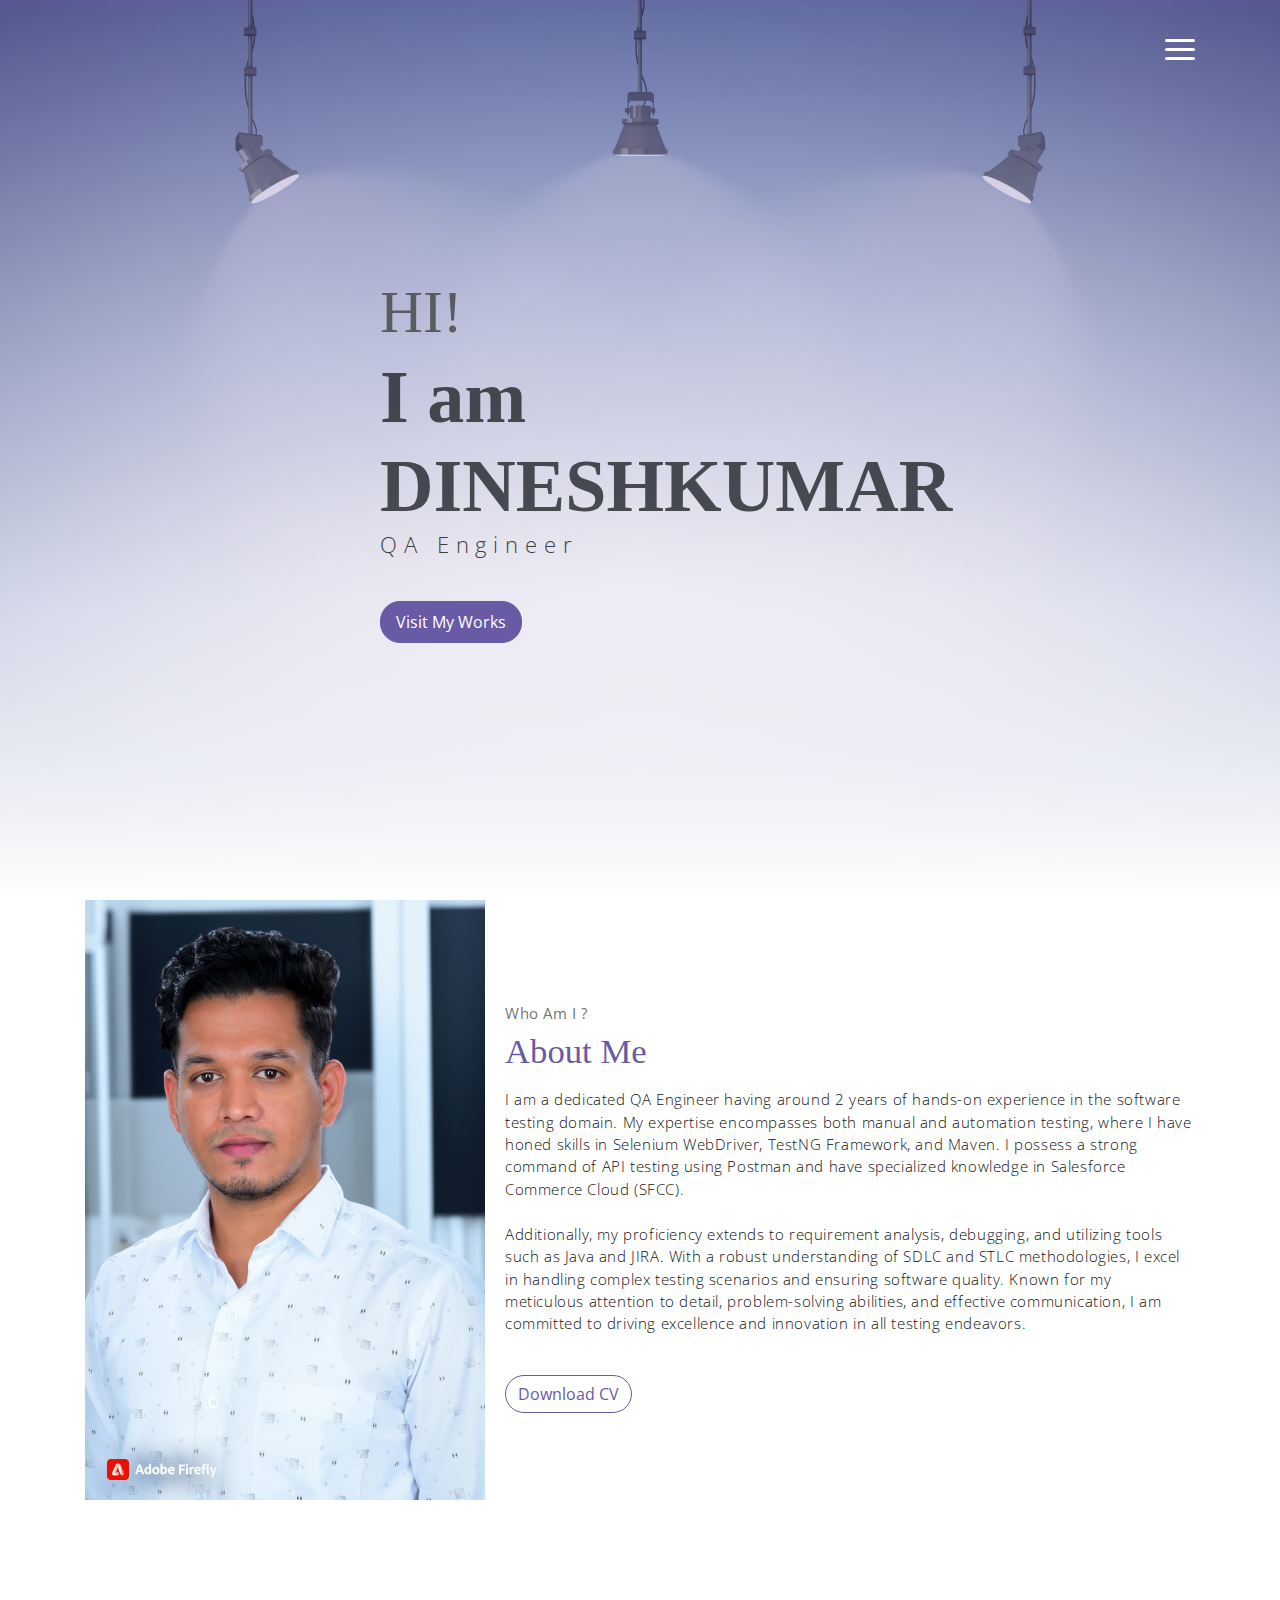
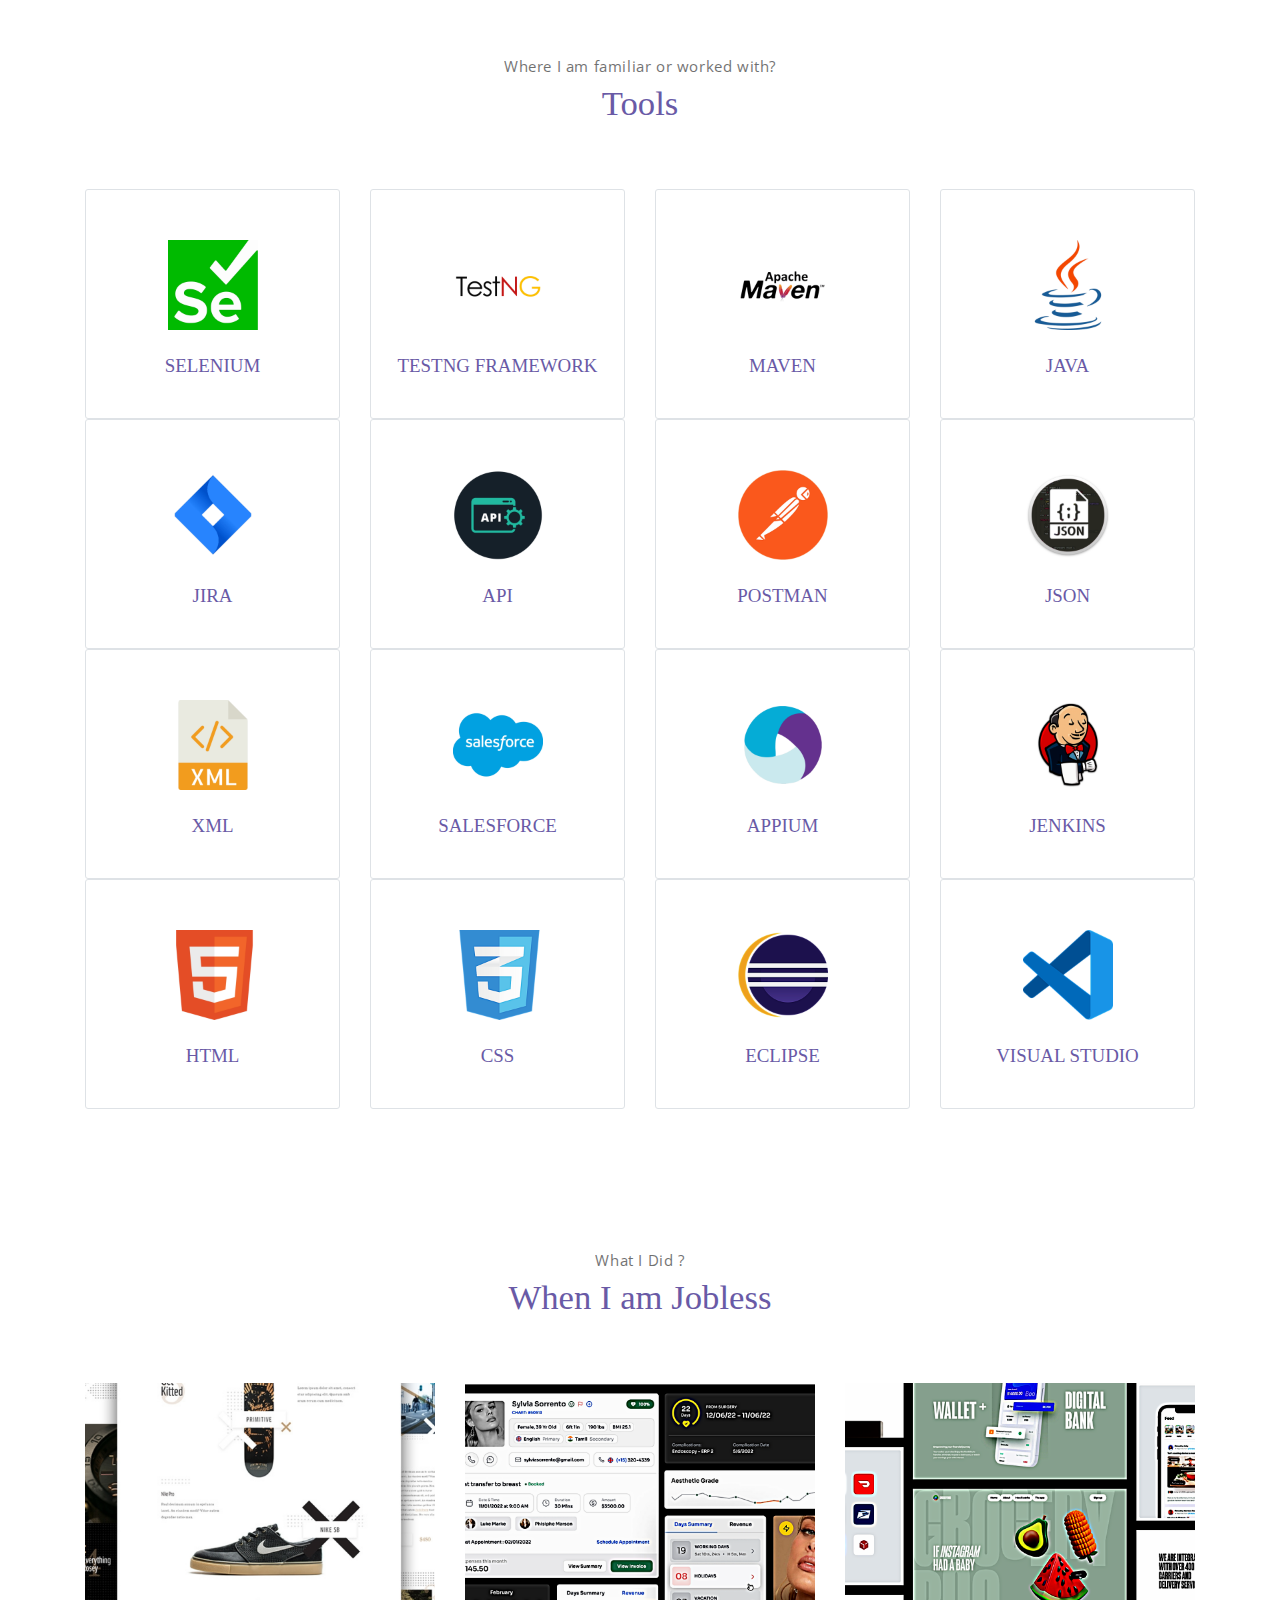
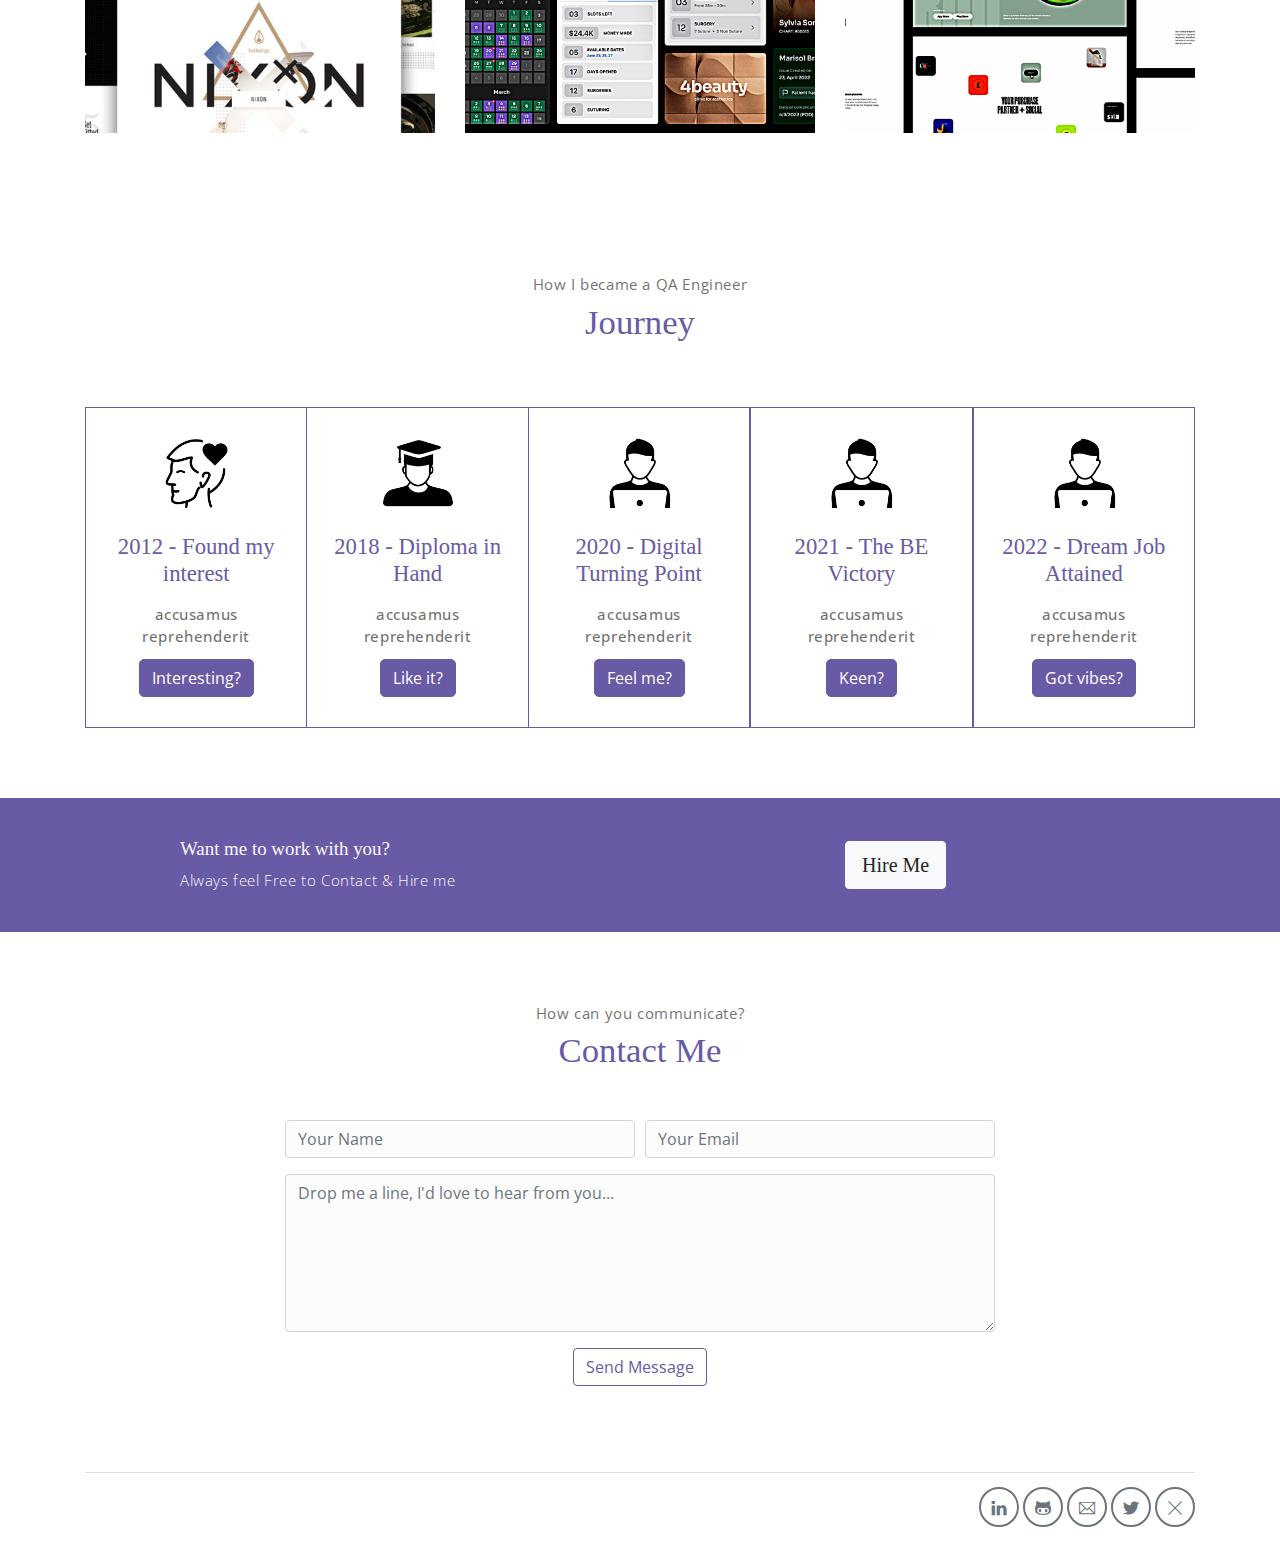
==== index.html @ 70b21876 "first commit" ====
<!DOCTYPE html>
<html lang="en">

<head>
    <meta charset="utf-8">
    <meta name="viewport" content="width=device-width, initial-scale=1, shrink-to-fit=no">
    <meta name="description" content="Start your development with mystyle landing page.">
    <meta name="author" content="Devcrud">
    <title>Dineshkumar's Portfolio | QA Engineer</title>
    <!-- font icons -->
    <link rel="stylesheet" href="assets/vendors/themify-icons/css/themify-icons.css">
    <!-- Bootstrap + my main styles -->
    <link rel="stylesheet" href="assets/css/mystyle.css">
</head>

<body data-spy="scroll" data-target=".navbar" data-offset="40" id="home">

    <!-- Page Navbar -->
    <nav class="custom-navbar" data-spy="affix" data-offset-top="20">
        <div class="container">
            
            <ul class="nav">
                <li class="item">
                    <a class="link" href="#home">Home</a>
                </li>
                <li class="item">
                    <a class="link" href="#about">About</a>
                </li>
                <li class="item">
                    <a class="link" href="#My_work">My Work</a>
                </li>
                <li class="item">
                    <a class="link" href="#hire_me">Hire Me</a>
                </li>
                <li class="item">
                    <a class="link" href="#contact">Contact</a>
                </li>
            </ul>
            <a href="javascript:void(0)" id="nav-toggle" class="hamburger hamburger--elastic">
                <div class="hamburger-box">
                    <div class="hamburger-inner"></div>
                </div>
            </a>
        </div>
    </nav><!-- End of Page Navbar -->

    <!-- page header -->
    <header id="home" class="header">
        <div class="overlay"></div>
        <div class="header-content container">
            <h1 class="header-title">
                <span class="up">HI!</span>
                <span class="down">I am DINESHKUMAR</span>
            </h1>
            <p class="header-subtitle">QA Engineer</p>

            <button class="btn btn-primary">Visit My Works</button>
        </div>
    </header><!-- end of page header -->

    <!-- about section -->
    <section class="section pt-0" id="about">
        <!-- container -->
        <div class="container text-center">
            <!-- about wrapper -->
            <div class="about">
                <div class="about-img-holder">
                    <img src="assets/imgs/Myphoto.png" class="about-img"
                        alt="Download free bootstrap 4 landing page, free boootstrap 4 templates, Download free bootstrap 4.1 landing page, free boootstrap 4.1.1 templates, mystyle Landing page">
                </div>
                <div class="about-caption">
                    <p class="section-subtitle">Who Am I ?</p>
                    <h2 class="section-title mb-3">About Me</h2>
                    <p>
                        I am a dedicated QA Engineer having around 2 years of hands-on experience in the software testing domain. My expertise encompasses both manual and automation testing, where I have honed skills in Selenium WebDriver, TestNG Framework, and Maven. 
                        I possess a strong command of API testing using Postman and have specialized knowledge in Salesforce Commerce Cloud (SFCC). 
                        <br> 
                        <br>Additionally, my proficiency extends to requirement analysis, debugging, and utilizing tools such as Java and JIRA. With a robust understanding of SDLC and STLC methodologies, I excel in handling complex testing scenarios and ensuring software quality. Known for my meticulous attention to detail, problem-solving abilities, and effective communication, I am committed to driving excellence and innovation in all testing endeavors.
                    </p>
                    <a class="btn-rounded btn btn-outline-primary mt-4" href="assets/Resume/Dineshkumar's-QA Resume.pdf" download="Dineshkumar's QA Engineer Resume.pdf">Download CV</a>
                </div>
            </div><!-- end of about wrapper -->
        </div><!-- end of container -->
    </section> <!-- end of about section -->

    <!-- service section -->
    <section class="section" id="service">
        <div class="container text-center">
            <p class="section-subtitle">Where I am familiar or worked with?</p>
            <h6 class="section-title mb-6">Tools</h6>
            <!-- row -->
            <div class="row">
                <div class="col-md-6 col-lg-3">
                    <div class="service-card">
                        <div class="body">
                            <img src="assets/imgs/Selenium_Logo.png"
                                alt="Download free bootstrap 4 landing page, free boootstrap 4 templates, Download free bootstrap 4.1 landing page, free boootstrap 4.1.1 templates, mystyle Landing page"
                                class="icon">
                            <h6 class="title">SELENIUM</h6>
                            <p class="subtitle">Selenium WebDriver is a widely-used tool for automating web browsers. It ensures functionality across various platforms and browsers.</p>
                        </div>
                    </div>
                </div>
                <div class="col-md-6 col-lg-3">
                    <div class="service-card">
                        <div class="body">
                            <img src="assets/imgs/TestNG_Logo.png"
                                alt="Download free bootstrap 4 landing page, free boootstrap 4 templates, Download free bootstrap 4.1 landing page, free boootstrap 4.1.1 templates, mystyle Landing page"
                                class="icon">
                            <h6 class="title">TESTNG FRAMEWORK</h6>
                            <p class="subtitle">It is a popular Java testing framework that streamlines test organization and execution through annotations and advanced features.</p>
                        </div>
                    </div>
                </div>
                <div class="col-md-6 col-lg-3">
                    <div class="service-card">
                        <div class="body">
                            <img src="assets/imgs/Maven_Logo.png"
                                alt="Download free bootstrap 4 landing page, free boootstrap 4 templates, Download free bootstrap 4.1 landing page, free boootstrap 4.1.1 templates, mystyleLanding page"
                                class="icon">
                            <h6 class="title">MAVEN</h6>
                            <p class="subtitle">It is a Java tool that automates builds, organizes configurations, handles compiling and packaging, and manages project dependencies</p>
                        </div>
                    </div>
                </div>
                <div class="col-md-6 col-lg-3">
                    <div class="service-card">
                        <div class="body">
                            <img src="assets/imgs/Java_Logo.png"
                                alt="Download free bootstrap 4 landing page, free boootstrap 4 templates, Download free bootstrap 4.1 landing page, free boootstrap 4.1.1 templates, mystyle Landing page"
                                class="icon">
                            <h6 class="title">JAVA</h6>
                            <p class="subtitle">Java pairs with Eclipse IDE for streamlined software development. Known for versatility, Java supports web to enterprise applications.</p>
                        </div>
                    </div>
                </div>
                <div class="col-md-6 col-lg-3">
                    <div class="service-card">
                        <div class="body">
                            <img src="assets/imgs/Jira_Logo.png"
                                alt="Download free bootstrap 4 landing page, free boootstrap 4 templates, Download free bootstrap 4.1 landing page, free boootstrap 4.1.1 templates, mystyle Landing page"
                                class="icon">
                            <h6 class="title">JIRA</h6>
                            <p class="subtitle">Jira is a top tool for tracking tasks and managing projects. It boosts team collaboration and simplifies software development</p>
                        </div>
                    </div>
                </div>
                <div class="col-md-6 col-lg-3">
                    <div class="service-card">
                        <div class="body">
                            <img src="assets/imgs/Api_Logo.png"
                                alt="Download free bootstrap 4 landing page, free boootstrap 4 templates, Download free bootstrap 4.1 landing page, free boootstrap 4.1.1 templates, mystyle Landing page"
                                class="icon">
                            <h6 class="title">API</h6>
                            <p class="subtitle">APIs enable software communication and data sharing, streamlining interactions. They link services for efficient integration across platforms</p>
                        </div>
                    </div>
                </div>
                <div class="col-md-6 col-lg-3">
                    <div class="service-card">
                        <div class="body">
                            <img src="assets/imgs/Postman_Logo.png"
                                alt="Download free bootstrap 4 landing page, free boootstrap 4 templates, Download free bootstrap 4.1 landing page, free boootstrap 4.1.1 templates, mystyle Landing page"
                                class="icon">
                            <h6 class="title">POSTMAN</h6>
                            <p class="subtitle">It simplifies API testing and development with its user-friendly interface. It assists developers in creating, testing, and documenting APIs efficiently</p>
                        </div>
                    </div>
                </div>
                <div class="col-md-6 col-lg-3">
                    <div class="service-card">
                        <div class="body">
                            <img src="assets/imgs/Json_Logo.png"
                                alt="Download free bootstrap 4 landing page, free boootstrap 4 templates, Download free bootstrap 4.1 landing page, free boootstrap 4.1.1 templates, mystyle Landing page"
                                class="icon">
                            <h6 class="title">JSON</h6>
                            <p class="subtitle">It is a widely-used format for human-readable data exchange in web services. It simplifies the transfer of structured information between applications</p>
                        </div>
                    </div>
                </div>
                <div class="col-md-6 col-lg-3">
                    <div class="service-card">
                        <div class="body">
                            <img src="assets/imgs/Xml_Logo.png"
                                alt="Download free bootstrap 4 landing page, free boootstrap 4 templates, Download free bootstrap 4.1 landing page, free boootstrap 4.1.1 templates, mystyle Landing page"
                                class="icon">
                            <h6 class="title">XML</h6>
                            <p class="subtitle">Xtensible Markup Language is a standard format for storing and transmitting data. It helps different programs understand and use the information</p>
                        </div>
                    </div>
                </div>
                <div class="col-md-6 col-lg-3">
                    <div class="service-card">
                        <div class="body">
                            <img src="assets/imgs/Salesforce_Logo.png"
                                alt="Download free bootstrap 4 landing page, free boootstrap 4 templates, Download free bootstrap 4.1 landing page, free boootstrap 4.1.1 templates, mystyle Landing page"
                                class="icon">
                            <h6 class="title">SALESFORCE</h6>
                            <p class="subtitle">It is a prominent e-commerce platform for online businesses. It enhances sales and customer experiences through scalable retail solutions</p>
                        </div>
                    </div>
                </div>
                <div class="col-md-6 col-lg-3">
                    <div class="service-card">
                        <div class="body">
                            <img src="assets/imgs/Appium_Logo.png"
                                alt="Download free bootstrap 4 landing page, free boootstrap 4 templates, Download free bootstrap 4.1 landing page, free boootstrap 4.1.1 templates, mystyle Landing page"
                                class="icon">
                            <h6 class="title">APPIUM</h6>
                            <p class="subtitle">It is an open-source tool for automating mobile app testing. It supports iOS, Android, and Windows, ensuring consistent cross-platform performance</p>
                        </div>
                    </div>
                </div>
                <div class="col-md-6 col-lg-3">
                    <div class="service-card">
                        <div class="body">
                            <img src="assets/imgs/Jenkins_Logo.png"
                                alt="Download free bootstrap 4 landing page, free boootstrap 4 templates, Download free bootstrap 4.1 landing page, free boootstrap 4.1.1 templates, mystyle Landing page"
                                class="icon">
                            <h6 class="title">JENKINS</h6>
                            <p class="subtitle">It is an open-source automation server for software tasks. It automates building, testing 'n deployment, promoting continuous integration</p>
                        </div>
                    </div>
                </div>
                <div class="col-md-6 col-lg-3">
                    <div class="service-card">
                        <div class="body">
                            <img src="assets/imgs/Html_Logo.png"
                                alt="Download free bootstrap 4 landing page, free boootstrap 4 templates, Download free bootstrap 4.1 landing page, free boootstrap 4.1.1 templates, mystyle Landing page"
                                class="icon">
                            <h6 class="title">HTML</h6>
                            <p class="subtitle">It is the foundational language for building web pages. Using tags, it structures content to define elements like headings, paragraphs, and links.</p>
                        </div>
                    </div>
                </div>
                <div class="col-md-6 col-lg-3">
                    <div class="service-card">
                        <div class="body">
                            <img src="assets/imgs/css_Logo.png"
                                alt="Download free bootstrap 4 landing page, free boootstrap 4 templates, Download free bootstrap 4.1 landing page, free boootstrap 4.1.1 templates, mystyle Landing page"
                                class="icon">
                            <h6 class="title">CSS</h6>
                            <p class="subtitle">It styles HTML elements to control their appearance on web pages. It defines colors, layouts, fonts, and visuals for enhanced design and presentation</p>
                        </div>
                    </div>
                </div>
                <div class="col-md-6 col-lg-3">
                    <div class="service-card">
                        <div class="body">
                            <img src="assets/imgs/Eclipse_Logo.png"
                                alt="Download free bootstrap 4 landing page, free boootstrap 4 templates, Download free bootstrap 4.1 landing page, free boootstrap 4.1.1 templates, mystyle Landing page"
                                class="icon">
                            <h6 class="title">ECLIPSE</h6>
                            <p class="subtitle">It is a popular open-source IDE for automation tasks, supporting multiple languages and frameworks. It simplifies running automated tasks</p>
                        </div>
                    </div>
                </div>
                <div class="col-md-6 col-lg-3">
                    <div class="service-card">
                        <div class="body">
                            <img src="assets/imgs/VsCode_Logo.png"
                                alt="Download free bootstrap 4 landing page, free boootstrap 4 templates, Download free bootstrap 4.1 landing page, free boootstrap 4.1.1 templates, mystyle Landing page"
                                class="icon">
                            <h6 class="title">VISUAL STUDIO</h6>
                            <p class="subtitle">It is a Microsoft-built source-code editor for software development. It offers multi-language support and streamlined debugging for efficient coding</p>
                        </div>
                    </div>
                </div>
                
            </div><!-- end of row -->
        </div>
    </section><!-- end of service section -->

    <!-- portfolio section -->
    <section class="section" id="My_work">
        <div class="container text-center">
            <p class="section-subtitle">What I Did ?</p>
            <h6 class="section-title mb-6">When I am Jobless</h6>
            <!-- row -->
            <div class="row">
                <div class="col-md-4">
                    <a href="#" class="portfolio-card">
                        <img src="assets/imgs/E-commerce.png" class="portfolio-card-img"
                            alt="Download free bootstrap 4 landing page, free boootstrap 4 templates, Download free bootstrap 4.1 landing page, free boootstrap 4.1.1 templates, mystyle Landing page">
                        <span class="portfolio-card-overlay">
                            <span class="portfolio-card-caption">
                                <h4>E-commerce</h4>
                                    <p class="font-weight-normal">Automated E-commerce solution optimizing online retail processes</p>
                                    <button href="#" class="btn btn-primary mt-3 pricing-card-btn">Explore</button>
                            </span>
                        </span>
                    </a>
                </div>
                <div class="col-md-4">
                    <a href="#" class="portfolio-card">
                        <img class="portfolio-card-img" src="assets/imgs/CRM_Bg.png" class="img-responsive rounded"
                            alt="Download free bootstrap 4 landing page, free boootstrap 4 templates, Download free bootstrap 4.1 landing page, free boootstrap 4.1.1 templates, mystyle Landing page">
                        <span class="portfolio-card-overlay">
                            <span class="portfolio-card-caption">
                                <h4>CRM</h4>
                                    <p class="font-weight-normal">Automated CRM optimizing customer interactions and sales processes</p>
                                    <button href="#" class="btn btn-primary mt-3 pricing-card-btn">Explore</button>
                            </span>
                        </span>
                    </a>
                </div>

                <div class="col-md-4">
                    <a href="#" class="portfolio-card">
                        <img class="portfolio-card-img" src="assets/imgs/Complex_BG.png" class="img-responsive rounded"
                            alt="Download free bootstrap 4 landing page, free boootstrap 4 templates, Download free bootstrap 4.1 landing page, free boootstrap 4.1.1 templates, mystyle Landing page">
                        <span class="portfolio-card-overlay">
                            <span class="portfolio-card-caption">
                                <h4>Complex Web</h4>
                                    <p class="font-weight-normal">Showcasing a robust website automation to demonstrate adaptability and expertise</p>
                                    <button href="#" class="btn btn-primary mt-3 pricing-card-btn">Explore</button>
                            </span>
                        </span>
                    </a>
                </div>
            </div><!-- end of row -->
        </div><!-- end of container -->
    </section> <!-- end of portfolio section -->

    <!-- Journey section -->
    <section class="section" id="pricing">
        <div class="container text-center">
            <p class="section-subtitle">How I became a QA Engineer</p>
            <h6 class="section-title mb-6">Journey</h6>
            <!-- row -->
            <div class="pricing-wrapper">
               
                <div class="pricing-card">
                    <div class="pricing-card-header">
                        <img class="pricing-card-icon" src="assets/imgs/Interest_Logo.png"
                            alt="Download free bootstrap 4 landing page, free boootstrap 4 templates, Download free bootstrap 4.1 landing page, free boootstrap 4.1.1 templates, mystyle Landing page">
                    </div>
                    <div class="pricing-card-body">
                        <h6 class="pricing-card-title">2012 - Found my interest</h6>
                        <div class="pricing-card-list">
                            <p>accusamus reprehenderit</p>
                        </div>
                    </div>
                    <button onclick="likeOrUnlike()" href="#" class="btn btn-primary mt-3 pricing-card-btn" id="InterestingButton">Interesting?</button>
                </div>
                
                <div class="pricing-card">
                    <div class="pricing-card-header">
                        <img class="pricing-card-icon" src="assets/imgs/UG_Logo.png"
                        alt="Download free bootstrap 4 landing page, free boootstrap 4 templates, Download free bootstrap 4.1 landing page, free boootstrap 4.1.1 templates, mystyle Landing page">
                    </div>
                    <div class="pricing-card-body">
                        <h6 class="pricing-card-title">2018 - Diploma in Hand</h6>
                        <div class="pricing-card-list">
                            <p>accusamus reprehenderit</p> 
                        </div>
                    </div>
                    <a href="#" class="btn btn-primary mt-3 pricing-card-btn">Like it?</a>
                </div>
                <div class="pricing-card">
                    <div class="pricing-card-header">
                        <img class="pricing-card-icon" src="assets/imgs/Laptop_Logo.png"
                        alt="Download free bootstrap 4 landing page, free boootstrap 4 templates, Download free bootstrap 4.1 landing page, free boootstrap 4.1.1 templates, mystyle Landing page">
                    </div>
                    <div class="pricing-card-body">
                        <h6 class="pricing-card-title">2020 - Digital Turning Point</h6>
                        <div class="pricing-card-list">
                            <p>accusamus reprehenderit</p>
                        </div>
                    </div>
                    <a href="#" class="btn btn-primary mt-3 pricing-card-btn">Feel me?</a>
                </div>
                <div class="pricing-card">
                    <div class="pricing-card-header">
                        <img class="pricing-card-icon" src="assets/imgs/Laptop_Logo.png"
                            alt="Download free bootstrap 4 landing page, free boootstrap 4 templates, Download free bootstrap 4.1 landing page, free boootstrap 4.1.1 templates, mystyle Landing page">
                    </div>
                    <div class="pricing-card-body">
                        <h6 class="pricing-card-title">2021 - The BE Victory</h6>
                        <div class="pricing-card-list">
                            <p>accusamus reprehenderit</p>
                        </div>
                    </div>
                    <a href="#" class="btn btn-primary mt-3 pricing-card-btn">Keen?</a>
                </div>
                <div class="pricing-card">
                    <div class="pricing-card-header">
                        <img class="pricing-card-icon" src="assets/imgs/Laptop_Logo.png"
                            alt="Download free bootstrap 4 landing page, free boootstrap 4 templates, Download free bootstrap 4.1 landing page, free boootstrap 4.1.1 templates, mystyle Landing page">
                    </div>
                    <div class="pricing-card-body">
                        <h6 class="pricing-card-title">2022 - Dream Job Attained</h6>
                        <div class="pricing-card-list">
                            <p>accusamus reprehenderit</p>
                        </div>
                    </div>
                    <a href="#" class="btn btn-primary mt-3 pricing-card-btn">Got vibes?</a>
                </div>

            </div><!-- end of pricing wrapper -->
        </div> <!-- end of container -->
    </section><!-- end of pricing section -->

    <!-- section -->
    <section class="section-sm bg-primary" id="hire_me">
        <!-- container -->
        <div class="container text-center text-sm-left">
            <!-- row -->
            <div class="row align-items-center">
                <div class="col-sm offset-md-1 mb-4 mb-md-0">
                    <h6 class="title text-light">Want me to work with you?</h6>
                    <p class="m-0 text-light">Always feel Free to Contact & Hire me</p>
                </div>
                <div class="col-sm offset-sm-2 offset-md-3">
                    <a href="https://calendar.google.com/calendar/event?action=TEMPLATE&tmeid=M2c5YTg0cm5yNzg1Z3BlNHBjbzRiZmxodW9fMjAyNDAxMzEgZGluZXNoZ2tyaXNobmFAbQ&tmsrc=dineshgkrishna%40gmail.com&scp=ALL" class="btn btn-lg my-font btn-light rounded" target="_blank">Hire Me</a>
                </div>
            </div> <!-- end of row -->
        </div> <!-- end of container -->
    </section> <!-- end of section -->

    <!-- contact section -->
    <section class="section" id="contact">
        <div class="container text-center">
            <p class="section-subtitle">How can you communicate?</p>
            <h6 class="section-title mb-5">Contact Me</h6>
            <!-- contact form -->
            <form action="" class="contact-form col-md-10 col-lg-8 m-auto">
                <div class="form-row">
                    <div class="form-group col-sm-6">
                        <input type="text" size="50" class="form-control" placeholder="Your Name" required>
                    </div>
                    <div class="form-group col-sm-6">
                        <input type="email" class="form-control" placeholder="Your Email" requried>
                    </div>
                    <div class="form-group col-sm-12">
                        <textarea name="comment" id="comment" rows="6" class="form-control"
                            placeholder="Drop me a line, I'd love to hear from you..."></textarea>
                    </div>
                    <div class="form-group col-sm-12 mt-3">
                        <input type="submit" value="Send Message" class="btn btn-outline-primary rounded">
                    </div>
                </div>
            </form><!-- end of contact form -->
        </div><!-- end of container -->
    </section><!-- end of contact section -->

    <!-- footer -->
    <div class="container">
        <footer class="footer">
        
            <div class="social-links text-right m-auto ml-sm-auto">
            
                <a href="javascript:void(0)" class="link"><i class="ti-linkedin"></i></a>
                <a href="javascript:void(0)" class="link"><i class="ti-github"></i></a>
                <a href="javascript:void(0)" class="link"><i class="ti-email"></i></a>
                <a href="javascript:void(0)" class="link"><i class="ti-twitter-alt"></i></a>
                <a href="javascript:void(0)" class="link"><i class="ti-close"></i></a>
               
            </div>
        </footer>
    </div> <!-- end of page footer -->

    <!-- core  -->
    <script src="assets/vendors/jquery/jquery-3.4.1.js"></script>
    <script src="assets/vendors/bootstrap/bootstrap.bundle.js"></script>

    <!-- bootstrap 3 affix -->
    <script src="assets/vendors/bootstrap/bootstrap.affix.js"></script>

    <!-- mystyle js -->
    <script src="assets/js/mycode.js"></script>

</body>

</html>
---- assets/vendors/themify-icons/css/themify-icons.css ----
@font-face {
	font-family: 'themify';
	src:url("../fonts/themify.eot?-fvbane");
	src:url("../fonts/themify.eot?#iefix-fvbane") format("embedded-opentype"),
		url("../fonts/themify.woff?-fvbane") format("woff"),
		url("../fonts/themify.ttf?-fvbane") format("truetype"),
		url("../fonts/themify.svg?-fvbane#themify") format("svg");
	font-weight: normal;
	font-style: normal;
}

[class^="ti-"], [class*=" ti-"] {
	font-family: 'themify';
	speak: none;
	font-style: normal;
	font-weight: normal;
	font-variant: normal;
	text-transform: none;
	line-height: 1;

	/* Better Font Rendering =========== */
	-webkit-font-smoothing: antialiased;
	-moz-osx-font-smoothing: grayscale;
}

.ti-wand:before {
	content: "\e600";
}
.ti-volume:before {
	content: "\e601";
}
.ti-user:before {
	content: "\e602";
}
.ti-unlock:before {
	content: "\e603";
}
.ti-unlink:before {
	content: "\e604";
}
.ti-trash:before {
	content: "\e605";
}
.ti-thought:before {
	content: "\e606";
}
.ti-target:before {
	content: "\e607";
}
.ti-tag:before {
	content: "\e608";
}
.ti-tablet:before {
	content: "\e609";
}
.ti-star:before {
	content: "\e60a";
}
.ti-spray:before {
	content: "\e60b";
}
.ti-signal:before {
	content: "\e60c";
}
.ti-shopping-cart:before {
	content: "\e60d";
}
.ti-shopping-cart-full:before {
	content: "\e60e";
}
.ti-settings:before {
	content: "\e60f";
}
.ti-search:before {
	content: "\e610";
}
.ti-zoom-in:before {
	content: "\e611";
}
.ti-zoom-out:before {
	content: "\e612";
}
.ti-cut:before {
	content: "\e613";
}
.ti-ruler:before {
	content: "\e614";
}
.ti-ruler-pencil:before {
	content: "\e615";
}
.ti-ruler-alt:before {
	content: "\e616";
}
.ti-bookmark:before {
	content: "\e617";
}
.ti-bookmark-alt:before {
	content: "\e618";
}
.ti-reload:before {
	content: "\e619";
}
.ti-plus:before {
	content: "\e61a";
}
.ti-pin:before {
	content: "\e61b";
}
.ti-pencil:before {
	content: "\e61c";
}
.ti-pencil-alt:before {
	content: "\e61d";
}
.ti-paint-roller:before {
	content: "\e61e";
}
.ti-paint-bucket:before {
	content: "\e61f";
}
.ti-na:before {
	content: "\e620";
}
.ti-mobile:before {
	content: "\e621";
}
.ti-minus:before {
	content: "\e622";
}
.ti-medall:before {
	content: "\e623";
}
.ti-medall-alt:before {
	content: "\e624";
}
.ti-marker:before {
	content: "\e625";
}
.ti-marker-alt:before {
	content: "\e626";
}
.ti-arrow-up:before {
	content: "\e627";
}
.ti-arrow-right:before {
	content: "\e628";
}
.ti-arrow-left:before {
	content: "\e629";
}
.ti-arrow-down:before {
	content: "\e62a";
}
.ti-lock:before {
	content: "\e62b";
}
.ti-location-arrow:before {
	content: "\e62c";
}
.ti-link:before {
	content: "\e62d";
}
.ti-layout:before {
	content: "\e62e";
}
.ti-layers:before {
	content: "\e62f";
}
.ti-layers-alt:before {
	content: "\e630";
}
.ti-key:before {
	content: "\e631";
}
.ti-import:before {
	content: "\e632";
}
.ti-image:before {
	content: "\e633";
}
.ti-heart:before {
	content: "\e634";
}
.ti-heart-broken:before {
	content: "\e635";
}
.ti-hand-stop:before {
	content: "\e636";
}
.ti-hand-open:before {
	content: "\e637";
}
.ti-hand-drag:before {
	content: "\e638";
}
.ti-folder:before {
	content: "\e639";
}
.ti-flag:before {
	content: "\e63a";
}
.ti-flag-alt:before {
	content: "\e63b";
}
.ti-flag-alt-2:before {
	content: "\e63c";
}
.ti-eye:before {
	content: "\e63d";
}
.ti-export:before {
	content: "\e63e";
}
.ti-exchange-vertical:before {
	content: "\e63f";
}
.ti-desktop:before {
	content: "\e640";
}
.ti-cup:before {
	content: "\e641";
}
.ti-crown:before {
	content: "\e642";
}
.ti-comments:before {
	content: "\e643";
}
.ti-comment:before {
	content: "\e644";
}
.ti-comment-alt:before {
	content: "\e645";
}
.ti-close:before {
	content: "\e646";
}
.ti-clip:before {
	content: "\e647";
}
.ti-angle-up:before {
	content: "\e648";
}
.ti-angle-right:before {
	content: "\e649";
}
.ti-angle-left:before {
	content: "\e64a";
}
.ti-angle-down:before {
	content: "\e64b";
}
.ti-check:before {
	content: "\e64c";
}
.ti-check-box:before {
	content: "\e64d";
}
.ti-camera:before {
	content: "\e64e";
}
.ti-announcement:before {
	content: "\e64f";
}
.ti-brush:before {
	content: "\e650";
}
.ti-briefcase:before {
	content: "\e651";
}
.ti-bolt:before {
	content: "\e652";
}
.ti-bolt-alt:before {
	content: "\e653";
}
.ti-blackboard:before {
	content: "\e654";
}
.ti-bag:before {
	content: "\e655";
}
.ti-move:before {
	content: "\e656";
}
.ti-arrows-vertical:before {
	content: "\e657";
}
.ti-arrows-horizontal:before {
	content: "\e658";
}
.ti-fullscreen:before {
	content: "\e659";
}
.ti-arrow-top-right:before {
	content: "\e65a";
}
.ti-arrow-top-left:before {
	content: "\e65b";
}
.ti-arrow-circle-up:before {
	content: "\e65c";
}
.ti-arrow-circle-right:before {
	content: "\e65d";
}
.ti-arrow-circle-left:before {
	content: "\e65e";
}
.ti-arrow-circle-down:before {
	content: "\e65f";
}
.ti-angle-double-up:before {
	content: "\e660";
}
.ti-angle-double-right:before {
	content: "\e661";
}
.ti-angle-double-left:before {
	content: "\e662";
}
.ti-angle-double-down:before {
	content: "\e663";
}
.ti-zip:before {
	content: "\e664";
}
.ti-world:before {
	content: "\e665";
}
.ti-wheelchair:before {
	content: "\e666";
}
.ti-view-list:before {
	content: "\e667";
}
.ti-view-list-alt:before {
	content: "\e668";
}
.ti-view-grid:before {
	content: "\e669";
}
.ti-uppercase:before {
	content: "\e66a";
}
.ti-upload:before {
	content: "\e66b";
}
.ti-underline:before {
	content: "\e66c";
}
.ti-truck:before {
	content: "\e66d";
}
.ti-timer:before {
	content: "\e66e";
}
.ti-ticket:before {
	content: "\e66f";
}
.ti-thumb-up:before {
	content: "\e670";
}
.ti-thumb-down:before {
	content: "\e671";
}
.ti-text:before {
	content: "\e672";
}
.ti-stats-up:before {
	content: "\e673";
}
.ti-stats-down:before {
	content: "\e674";
}
.ti-split-v:before {
	content: "\e675";
}
.ti-split-h:before {
	content: "\e676";
}
.ti-smallcap:before {
	content: "\e677";
}
.ti-shine:before {
	content: "\e678";
}
.ti-shift-right:before {
	content: "\e679";
}
.ti-shift-left:before {
	content: "\e67a";
}
.ti-shield:before {
	content: "\e67b";
}
.ti-notepad:before {
	content: "\e67c";
}
.ti-server:before {
	content: "\e67d";
}
.ti-quote-right:before {
	content: "\e67e";
}
.ti-quote-left:before {
	content: "\e67f";
}
.ti-pulse:before {
	content: "\e680";
}
.ti-printer:before {
	content: "\e681";
}
.ti-power-off:before {
	content: "\e682";
}
.ti-plug:before {
	content: "\e683";
}
.ti-pie-chart:before {
	content: "\e684";
}
.ti-paragraph:before {
	content: "\e685";
}
.ti-panel:before {
	content: "\e686";
}
.ti-package:before {
	content: "\e687";
}
.ti-music:before {
	content: "\e688";
}
.ti-music-alt:before {
	content: "\e689";
}
.ti-mouse:before {
	content: "\e68a";
}
.ti-mouse-alt:before {
	content: "\e68b";
}
.ti-money:before {
	content: "\e68c";
}
.ti-microphone:before {
	content: "\e68d";
}
.ti-menu:before {
	content: "\e68e";
}
.ti-menu-alt:before {
	content: "\e68f";
}
.ti-map:before {
	content: "\e690";
}
.ti-map-alt:before {
	content: "\e691";
}
.ti-loop:before {
	content: "\e692";
}
.ti-location-pin:before {
	content: "\e693";
}
.ti-list:before {
	content: "\e694";
}
.ti-light-bulb:before {
	content: "\e695";
}
.ti-Italic:before {
	content: "\e696";
}
.ti-info:before {
	content: "\e697";
}
.ti-infinite:before {
	content: "\e698";
}
.ti-id-badge:before {
	content: "\e699";
}
.ti-hummer:before {
	content: "\e69a";
}
.ti-home:before {
	content: "\e69b";
}
.ti-help:before {
	content: "\e69c";
}
.ti-headphone:before {
	content: "\e69d";
}
.ti-harddrives:before {
	content: "\e69e";
}
.ti-harddrive:before {
	content: "\e69f";
}
.ti-gift:before {
	content: "\e6a0";
}
.ti-game:before {
	content: "\e6a1";
}
.ti-filter:before {
	content: "\e6a2";
}
.ti-files:before {
	content: "\e6a3";
}
.ti-file:before {
	content: "\e6a4";
}
.ti-eraser:before {
	content: "\e6a5";
}
.ti-envelope:before {
	content: "\e6a6";
}
.ti-download:before {
	content: "\e6a7";
}
.ti-direction:before {
	content: "\e6a8";
}
.ti-direction-alt:before {
	content: "\e6a9";
}
.ti-dashboard:before {
	content: "\e6aa";
}
.ti-control-stop:before {
	content: "\e6ab";
}
.ti-control-shuffle:before {
	content: "\e6ac";
}
.ti-control-play:before {
	content: "\e6ad";
}
.ti-control-pause:before {
	content: "\e6ae";
}
.ti-control-forward:before {
	content: "\e6af";
}
.ti-control-backward:before {
	content: "\e6b0";
}
.ti-cloud:before {
	content: "\e6b1";
}
.ti-cloud-up:before {
	content: "\e6b2";
}
.ti-cloud-down:before {
	content: "\e6b3";
}
.ti-clipboard:before {
	content: "\e6b4";
}
.ti-car:before {
	content: "\e6b5";
}
.ti-calendar:before {
	content: "\e6b6";
}
.ti-book:before {
	content: "\e6b7";
}
.ti-bell:before {
	content: "\e6b8";
}
.ti-basketball:before {
	content: "\e6b9";
}
.ti-bar-chart:before {
	content: "\e6ba";
}
.ti-bar-chart-alt:before {
	content: "\e6bb";
}
.ti-back-right:before {
	content: "\e6bc";
}
.ti-back-left:before {
	content: "\e6bd";
}
.ti-arrows-corner:before {
	content: "\e6be";
}
.ti-archive:before {
	content: "\e6bf";
}
.ti-anchor:before {
	content: "\e6c0";
}
.ti-align-right:before {
	content: "\e6c1";
}
.ti-align-left:before {
	content: "\e6c2";
}
.ti-align-justify:before {
	content: "\e6c3";
}
.ti-align-center:before {
	content: "\e6c4";
}
.ti-alert:before {
	content: "\e6c5";
}
.ti-alarm-clock:before {
	content: "\e6c6";
}
.ti-agenda:before {
	content: "\e6c7";
}
.ti-write:before {
	content: "\e6c8";
}
.ti-window:before {
	content: "\e6c9";
}
.ti-widgetized:before {
	content: "\e6ca";
}
.ti-widget:before {
	content: "\e6cb";
}
.ti-widget-alt:before {
	content: "\e6cc";
}
.ti-wallet:before {
	content: "\e6cd";
}
.ti-video-clapper:before {
	content: "\e6ce";
}
.ti-video-camera:before {
	content: "\e6cf";
}
.ti-vector:before {
	content: "\e6d0";
}
.ti-themify-logo:before {
	content: "\e6d1";
}
.ti-themify-favicon:before {
	content: "\e6d2";
}
.ti-themify-favicon-alt:before {
	content: "\e6d3";
}
.ti-support:before {
	content: "\e6d4";
}
.ti-stamp:before {
	content: "\e6d5";
}
.ti-split-v-alt:before {
	content: "\e6d6";
}
.ti-slice:before {
	content: "\e6d7";
}
.ti-shortcode:before {
	content: "\e6d8";
}
.ti-shift-right-alt:before {
	content: "\e6d9";
}
.ti-shift-left-alt:before {
	content: "\e6da";
}
.ti-ruler-alt-2:before {
	content: "\e6db";
}
.ti-receipt:before {
	content: "\e6dc";
}
.ti-pin2:before {
	content: "\e6dd";
}
.ti-pin-alt:before {
	content: "\e6de";
}
.ti-pencil-alt2:before {
	content: "\e6df";
}
.ti-palette:before {
	content: "\e6e0";
}
.ti-more:before {
	content: "\e6e1";
}
.ti-more-alt:before {
	content: "\e6e2";
}
.ti-microphone-alt:before {
	content: "\e6e3";
}
.ti-magnet:before {
	content: "\e6e4";
}
.ti-line-double:before {
	content: "\e6e5";
}
.ti-line-dotted:before {
	content: "\e6e6";
}
.ti-line-dashed:before {
	content: "\e6e7";
}
.ti-layout-width-full:before {
	content: "\e6e8";
}
.ti-layout-width-default:before {
	content: "\e6e9";
}
.ti-layout-width-default-alt:before {
	content: "\e6ea";
}
.ti-layout-tab:before {
	content: "\e6eb";
}
.ti-layout-tab-window:before {
	content: "\e6ec";
}
.ti-layout-tab-v:before {
	content: "\e6ed";
}
.ti-layout-tab-min:before {
	content: "\e6ee";
}
.ti-layout-slider:before {
	content: "\e6ef";
}
.ti-layout-slider-alt:before {
	content: "\e6f0";
}
.ti-layout-sidebar-right:before {
	content: "\e6f1";
}
.ti-layout-sidebar-none:before {
	content: "\e6f2";
}
.ti-layout-sidebar-left:before {
	content: "\e6f3";
}
.ti-layout-placeholder:before {
	content: "\e6f4";
}
.ti-layout-menu:before {
	content: "\e6f5";
}
.ti-layout-menu-v:before {
	content: "\e6f6";
}
.ti-layout-menu-separated:before {
	content: "\e6f7";
}
.ti-layout-menu-full:before {
	content: "\e6f8";
}
.ti-layout-media-right-alt:before {
	content: "\e6f9";
}
.ti-layout-media-right:before {
	content: "\e6fa";
}
.ti-layout-media-overlay:before {
	content: "\e6fb";
}
.ti-layout-media-overlay-alt:before {
	content: "\e6fc";
}
.ti-layout-media-overlay-alt-2:before {
	content: "\e6fd";
}
.ti-layout-media-left-alt:before {
	content: "\e6fe";
}
.ti-layout-media-left:before {
	content: "\e6ff";
}
.ti-layout-media-center-alt:before {
	content: "\e700";
}
.ti-layout-media-center:before {
	content: "\e701";
}
.ti-layout-list-thumb:before {
	content: "\e702";
}
.ti-layout-list-thumb-alt:before {
	content: "\e703";
}
.ti-layout-list-post:before {
	content: "\e704";
}
.ti-layout-list-large-image:before {
	content: "\e705";
}
.ti-layout-line-solid:before {
	content: "\e706";
}
.ti-layout-grid4:before {
	content: "\e707";
}
.ti-layout-grid3:before {
	content: "\e708";
}
.ti-layout-grid2:before {
	content: "\e709";
}
.ti-layout-grid2-thumb:before {
	content: "\e70a";
}
.ti-layout-cta-right:before {
	content: "\e70b";
}
.ti-layout-cta-left:before {
	content: "\e70c";
}
.ti-layout-cta-center:before {
	content: "\e70d";
}
.ti-layout-cta-btn-right:before {
	content: "\e70e";
}
.ti-layout-cta-btn-left:before {
	content: "\e70f";
}
.ti-layout-column4:before {
	content: "\e710";
}
.ti-layout-column3:before {
	content: "\e711";
}
.ti-layout-column2:before {
	content: "\e712";
}
.ti-layout-accordion-separated:before {
	content: "\e713";
}
.ti-layout-accordion-merged:before {
	content: "\e714";
}
.ti-layout-accordion-list:before {
	content: "\e715";
}
.ti-ink-pen:before {
	content: "\e716";
}
.ti-info-alt:before {
	content: "\e717";
}
.ti-help-alt:before {
	content: "\e718";
}
.ti-headphone-alt:before {
	content: "\e719";
}
.ti-hand-point-up:before {
	content: "\e71a";
}
.ti-hand-point-right:before {
	content: "\e71b";
}
.ti-hand-point-left:before {
	content: "\e71c";
}
.ti-hand-point-down:before {
	content: "\e71d";
}
.ti-gallery:before {
	content: "\e71e";
}
.ti-face-smile:before {
	content: "\e71f";
}
.ti-face-sad:before {
	content: "\e720";
}
.ti-credit-card:before {
	content: "\e721";
}
.ti-control-skip-forward:before {
	content: "\e722";
}
.ti-control-skip-backward:before {
	content: "\e723";
}
.ti-control-record:before {
	content: "\e724";
}
.ti-control-eject:before {
	content: "\e725";
}
.ti-comments-smiley:before {
	content: "\e726";
}
.ti-brush-alt:before {
	content: "\e727";
}
.ti-youtube:before {
	content: "\e728";
}
.ti-vimeo:before {
	content: "\e729";
}
.ti-twitter:before {
	content: "\e72a";
}
.ti-time:before {
	content: "\e72b";
}
.ti-tumblr:before {
	content: "\e72c";
}
.ti-skype:before {
	content: "\e72d";
}
.ti-share:before {
	content: "\e72e";
}
.ti-share-alt:before {
	content: "\e72f";
}
.ti-rocket:before {
	content: "\e730";
}
.ti-pinterest:before {
	content: "\e731";
}
.ti-new-window:before {
	content: "\e732";
}
.ti-microsoft:before {
	content: "\e733";
}
.ti-list-ol:before {
	content: "\e734";
}
.ti-linkedin:before {
	content: "\e735";
}
.ti-layout-sidebar-2:before {
	content: "\e736";
}
.ti-layout-grid4-alt:before {
	content: "\e737";
}
.ti-layout-grid3-alt:before {
	content: "\e738";
}
.ti-layout-grid2-alt:before {
	content: "\e739";
}
.ti-layout-column4-alt:before {
	content: "\e73a";
}
.ti-layout-column3-alt:before {
	content: "\e73b";
}
.ti-layout-column2-alt:before {
	content: "\e73c";
}
.ti-instagram:before {
	content: "\e73d";
}
.ti-google:before {
	content: "\e73e";
}
.ti-github:before {
	content: "\e73f";
}
.ti-flickr:before {
	content: "\e740";
}
.ti-facebook:before {
	content: "\e741";
}
.ti-dropbox:before {
	content: "\e742";
}
.ti-dribbble:before {
	content: "\e743";
}
.ti-apple:before {
	content: "\e744";
}
.ti-android:before {
	content: "\e745";
}
.ti-save:before {
	content: "\e746";
}
.ti-save-alt:before {
	content: "\e747";
}
.ti-yahoo:before {
	content: "\e748";
}
.ti-wordpress:before {
	content: "\e749";
}
.ti-vimeo-alt:before {
	content: "\e74a";
}
.ti-twitter-alt:before {
	content: "\e74b";
}
.ti-tumblr-alt:before {
	content: "\e74c";
}
.ti-trello:before {
	content: "\e74d";
}
.ti-stack-overflow:before {
	content: "\e74e";
}
.ti-soundcloud:before {
	content: "\e74f";
}
.ti-sharethis:before {
	content: "\e750";
}
.ti-sharethis-alt:before {
	content: "\e751";
}
.ti-reddit:before {
	content: "\e752";
}
.ti-pinterest-alt:before {
	content: "\e753";
}
.ti-microsoft-alt:before {
	content: "\e754";
}
.ti-linux:before {
	content: "\e755";
}
.ti-jsfiddle:before {
	content: "\e756";
}
.ti-joomla:before {
	content: "\e757";
}
.ti-html5:before {
	content: "\e758";
}
.ti-flickr-alt:before {
	content: "\e759";
}
.ti-email:before {
	content: "\e75a";
}
.ti-drupal:before {
	content: "\e75b";
}
.ti-dropbox-alt:before {
	content: "\e75c";
}
.ti-css3:before {
	content: "\e75d";
}
.ti-rss:before {
	content: "\e75e";
}
.ti-rss-alt:before {
	content: "\e75f";
}
---- assets/css/mystyle.css ----
@charset "UTF-8";
/*!
=========================================================
* Meyawo Landing page
=========================================================

* Copyright: 2019 DevCRUD (https://devcrud.com)
* Licensed: (https://devcrud.com/licenses)
* Coded by www.devcrud.com

=========================================================

* The above copyright notice and this permission notice shall be included in all copies or substantial portions of the Software.
*/
@import url("https://fonts.googleapis.com/css?family=Baloo+Paaji|Open+Sans:300,300i,400,400i,600,600i,700,700i");
:root {
  --blue: #1e549f;
  --indigo: #695aa6;
  --purple: #6f42c1;
  --pink: #e83e8c;
  --red: #ec185d;
  --orange: #ff6d02;
  --yellow: #ffc107;
  --green: #1bb74f;
  --teal: #20c997;
  --cyan: #17a2b8;
  --white: #fff;
  --gray: #6c757d;
  --gray-dark: #393e46;
  --primary: #695aa6;
  --secondary: #393e46;
  --success: #1bb74f;
  --info: #17a2b8;
  --warning: #ff6d02;
  --danger: #ec185d;
  --light: #f8f9fa;
  --dark: #212529;
  --breakpoint-xs: 0;
  --breakpoint-sm: 576px;
  --breakpoint-md: 768px;
  --breakpoint-lg: 992px;
  --breakpoint-xl: 1200px;
  --font-family-sans-serif: "Open Sans", sans-serif;
  --font-family-monospace: SFMono-Regular, Menlo, Monaco, Consolas, "Liberation Mono", "Courier New", monospace;
}

*,
*::before,
*::after {
  box-sizing: border-box;
}

html {
  font-family: sans-serif;
  line-height: 1.15;
  -webkit-text-size-adjust: 100%;
  -webkit-tap-highlight-color: rgba(0, 0, 0, 0);
}

article, aside, figcaption, figure, footer, header, hgroup, main, nav, section {
  display: block;
}

body {
  margin: 0;
  font-family: "Open Sans", sans-serif;
  font-size: 1rem;
  font-weight: 400;
  line-height: 1.5;
  color: #212529;
  text-align: left;
  background-color: #fff;
}

[tabindex="-1"]:focus {
  outline: 0 !important;
}

hr {
  box-sizing: content-box;
  height: 0;
  overflow: visible;
}

h1, h2, h3, h4, h5, h6 {
  margin-top: 0;
  margin-bottom: 0.5rem;
}

p {
  margin-top: 0;
  margin-bottom: 1rem;
}

abbr[title],
abbr[data-original-title] {
  text-decoration: underline;
  -webkit-text-decoration: underline dotted;
          text-decoration: underline dotted;
  cursor: help;
  border-bottom: 0;
  -webkit-text-decoration-skip-ink: none;
          text-decoration-skip-ink: none;
}

address {
  margin-bottom: 1rem;
  font-style: normal;
  line-height: inherit;
}

ol,
ul,
dl {
  margin-top: 0;
  margin-bottom: 1rem;
}

ol ol,
ul ul,
ol ul,
ul ol {
  margin-bottom: 0;
}

dt {
  font-weight: 700;
}

dd {
  margin-bottom: .5rem;
  margin-left: 0;
}

blockquote {
  margin: 0 0 1rem;
}

b,
strong {
  font-weight: bolder;
}

small {
  font-size: 80%;
}

sub,
sup {
  position: relative;
  font-size: 75%;
  line-height: 0;
  vertical-align: baseline;
}

sub {
  bottom: -.25em;
}

sup {
  top: -.5em;
}

a {
  color: #695aa6;
  text-decoration: none;
  background-color: transparent;
}

a:hover {
  color: #493f75;
  text-decoration: none;
}

a:not([href]):not([tabindex]) {
  color: inherit;
  text-decoration: none;
}

a:not([href]):not([tabindex]):hover, a:not([href]):not([tabindex]):focus {
  color: inherit;
  text-decoration: none;
}

a:not([href]):not([tabindex]):focus {
  outline: 0;
}

pre,
code,
kbd,
samp {
  font-family: SFMono-Regular, Menlo, Monaco, Consolas, "Liberation Mono", "Courier New", monospace;
  font-size: 1em;
}

pre {
  margin-top: 0;
  margin-bottom: 1rem;
  overflow: auto;
}

figure {
  margin: 0 0 1rem;
}

img {
  vertical-align: middle;
  border-style: none;
}

svg {
  overflow: hidden;
  vertical-align: middle;
}

table {
  border-collapse: collapse;
}

caption {
  padding-top: 0.75rem;
  padding-bottom: 0.75rem;
  color: #6c757d;
  text-align: left;
  caption-side: bottom;
}

th {
  text-align: inherit;
}

label {
  display: inline-block;
  margin-bottom: 0.5rem;
}

button {
  border-radius: 0;
}

button:focus {
  outline: 1px dotted;
  outline: 5px auto -webkit-focus-ring-color;
}

input,
button,
select,
optgroup,
textarea {
  margin: 0;
  font-family: inherit;
  font-size: inherit;
  line-height: inherit;
}

button,
input {
  overflow: visible;
}

button,
select {
  text-transform: none;
}

select {
  word-wrap: normal;
}

button,
[type="button"],
[type="reset"],
[type="submit"] {
  -webkit-appearance: button;
}

button:not(:disabled),
[type="button"]:not(:disabled),
[type="reset"]:not(:disabled),
[type="submit"]:not(:disabled) {
  cursor: pointer;
}

button::-moz-focus-inner,
[type="button"]::-moz-focus-inner,
[type="reset"]::-moz-focus-inner,
[type="submit"]::-moz-focus-inner {
  padding: 0;
  border-style: none;
}

input[type="radio"],
input[type="checkbox"] {
  box-sizing: border-box;
  padding: 0;
}

input[type="date"],
input[type="time"],
input[type="datetime-local"],
input[type="month"] {
  -webkit-appearance: listbox;
}

textarea {
  overflow: auto;
  resize: vertical;
}

fieldset {
  min-width: 0;
  padding: 0;
  margin: 0;
  border: 0;
}

legend {
  display: block;
  width: 100%;
  max-width: 100%;
  padding: 0;
  margin-bottom: .5rem;
  font-size: 1.5rem;
  line-height: inherit;
  color: inherit;
  white-space: normal;
}

progress {
  vertical-align: baseline;
}

[type="number"]::-webkit-inner-spin-button,
[type="number"]::-webkit-outer-spin-button {
  height: auto;
}

[type="search"] {
  outline-offset: -2px;
  -webkit-appearance: none;
}

[type="search"]::-webkit-search-decoration {
  -webkit-appearance: none;
}

::-webkit-file-upload-button {
  font: inherit;
  -webkit-appearance: button;
}

output {
  display: inline-block;
}

summary {
  display: list-item;
  cursor: pointer;
}

template {
  display: none;
}

[hidden] {
  display: none !important;
}

h1, h2, h3, h4, h5, h6,
.h1, .h2, .h3, .h4, .h5, .h6 {
  margin-bottom: 0.5rem;
  font-weight: 500;
  line-height: 1.2;
}

h1, .h1 {
  font-size: 2.5rem;
}

h2, .h2 {
  font-size: 2rem;
}

h3, .h3 {
  font-size: 1.75rem;
}

h4, .h4 {
  font-size: 1.5rem;
}

h5, .h5 {
  font-size: 1.25rem;
}

h6, .h6 {
  font-size: 1rem;
}

.lead {
  font-size: 1.25rem;
  font-weight: 300;
}

.display-1 {
  font-size: 6rem;
  font-weight: 300;
  line-height: 1.2;
}

.display-2 {
  font-size: 5.5rem;
  font-weight: 300;
  line-height: 1.2;
}

.display-3 {
  font-size: 4.5rem;
  font-weight: 300;
  line-height: 1.2;
}

.display-4 {
  font-size: 3.5rem;
  font-weight: 300;
  line-height: 1.2;
}

hr {
  margin-top: 1rem;
  margin-bottom: 1rem;
  border: 0;
  border-top: 1px solid rgba(0, 0, 0, 0.1);
}

small,
.small {
  font-size: 80%;
  font-weight: 400;
}

mark,
.mark {
  padding: 0.2em;
  background-color: #fcf8e3;
}

.list-unstyled {
  padding-left: 0;
  list-style: none;
}

.list-inline {
  padding-left: 0;
  list-style: none;
}

.list-inline-item {
  display: inline-block;
}

.list-inline-item:not(:last-child) {
  margin-right: 0.5rem;
}

.initialism {
  font-size: 90%;
  text-transform: uppercase;
}

.blockquote {
  margin-bottom: 1rem;
  font-size: 1.25rem;
}

.blockquote-footer {
  display: block;
  font-size: 80%;
  color: #6c757d;
}

.blockquote-footer::before {
  content: "\2014\00A0";
}

.img-fluid {
  max-width: 100%;
  height: auto;
}

.img-thumbnail {
  padding: 0.25rem;
  background-color: #fff;
  border: 1px solid #dee2e6;
  border-radius: 0.25rem;
  max-width: 100%;
  height: auto;
}

.figure {
  display: inline-block;
}

.figure-img {
  margin-bottom: 0.5rem;
  line-height: 1;
}

.figure-caption {
  font-size: 90%;
  color: #6c757d;
}

code {
  font-size: 87.5%;
  color: #e83e8c;
  word-break: break-word;
}

a > code {
  color: inherit;
}

kbd {
  padding: 0.2rem 0.4rem;
  font-size: 87.5%;
  color: #fff;
  background-color: #212529;
  border-radius: 0.2rem;
}

kbd kbd {
  padding: 0;
  font-size: 100%;
  font-weight: 700;
}

pre {
  display: block;
  font-size: 87.5%;
  color: #212529;
}

pre code {
  font-size: inherit;
  color: inherit;
  word-break: normal;
}

.pre-scrollable {
  max-height: 340px;
  overflow-y: scroll;
}

.container {
  width: 100%;
  padding-right: 15px;
  padding-left: 15px;
  margin-right: auto;
  margin-left: auto;
}

@media (min-width: 576px) {
  .container {
    max-width: 540px;
  }
}

@media (min-width: 768px) {
  .container {
    max-width: 720px;
  }
}

@media (min-width: 992px) {
  .container {
    max-width: 960px;
  }
}

@media (min-width: 1200px) {
  .container {
    max-width: 1140px;
  }
}

.container-fluid {
  width: 100%;
  padding-right: 15px;
  padding-left: 15px;
  margin-right: auto;
  margin-left: auto;
}

.row {
  display: -webkit-box;
  display: -webkit-flex;
  display: -ms-flexbox;
  display: flex;
  -webkit-flex-wrap: wrap;
      -ms-flex-wrap: wrap;
          flex-wrap: wrap;
  margin-right: -15px;
  margin-left: -15px;
}

.no-gutters {
  margin-right: 0;
  margin-left: 0;
}

.no-gutters > .col,
.no-gutters > [class*="col-"] {
  padding-right: 0;
  padding-left: 0;
}

.col-1, .col-2, .col-3, .col-4, .col-5, .col-6, .col-7, .col-8, .col-9, .col-10, .col-11, .col-12, .col,
.col-auto, .col-sm-1, .col-sm-2, .col-sm-3, .col-sm-4, .col-sm-5, .col-sm-6, .col-sm-7, .col-sm-8, .col-sm-9, .col-sm-10, .col-sm-11, .col-sm-12, .col-sm,
.col-sm-auto, .col-md-1, .col-md-2, .col-md-3, .col-md-4, .col-md-5, .col-md-6, .col-md-7, .col-md-8, .col-md-9, .col-md-10, .col-md-11, .col-md-12, .col-md,
.col-md-auto, .col-lg-1, .col-lg-2, .col-lg-3, .col-lg-4, .col-lg-5, .col-lg-6, .col-lg-7, .col-lg-8, .col-lg-9, .col-lg-10, .col-lg-11, .col-lg-12, .col-lg,
.col-lg-auto, .col-xl-1, .col-xl-2, .col-xl-3, .col-xl-4, .col-xl-5, .col-xl-6, .col-xl-7, .col-xl-8, .col-xl-9, .col-xl-10, .col-xl-11, .col-xl-12, .col-xl,
.col-xl-auto {
  position: relative;
  width: 100%;
  padding-right: 15px;
  padding-left: 15px;
}

.col {
  -webkit-flex-basis: 0;
      -ms-flex-preferred-size: 0;
          flex-basis: 0;
  -webkit-box-flex: 1;
  -webkit-flex-grow: 1;
      -ms-flex-positive: 1;
          flex-grow: 1;
  max-width: 100%;
}

.col-auto {
  -webkit-box-flex: 0;
  -webkit-flex: 0 0 auto;
      -ms-flex: 0 0 auto;
          flex: 0 0 auto;
  width: auto;
  max-width: 100%;
}

.col-1 {
  -webkit-box-flex: 0;
  -webkit-flex: 0 0 8.33333%;
      -ms-flex: 0 0 8.33333%;
          flex: 0 0 8.33333%;
  max-width: 8.33333%;
}

.col-2 {
  -webkit-box-flex: 0;
  -webkit-flex: 0 0 16.66667%;
      -ms-flex: 0 0 16.66667%;
          flex: 0 0 16.66667%;
  max-width: 16.66667%;
}

.col-3 {
  -webkit-box-flex: 0;
  -webkit-flex: 0 0 25%;
      -ms-flex: 0 0 25%;
          flex: 0 0 25%;
  max-width: 25%;
}

.col-4 {
  -webkit-box-flex: 0;
  -webkit-flex: 0 0 33.33333%;
      -ms-flex: 0 0 33.33333%;
          flex: 0 0 33.33333%;
  max-width: 33.33333%;
}

.col-5 {
  -webkit-box-flex: 0;
  -webkit-flex: 0 0 41.66667%;
      -ms-flex: 0 0 41.66667%;
          flex: 0 0 41.66667%;
  max-width: 41.66667%;
}

.col-6 {
  -webkit-box-flex: 0;
  -webkit-flex: 0 0 50%;
      -ms-flex: 0 0 50%;
          flex: 0 0 50%;
  max-width: 50%;
}

.col-7 {
  -webkit-box-flex: 0;
  -webkit-flex: 0 0 58.33333%;
      -ms-flex: 0 0 58.33333%;
          flex: 0 0 58.33333%;
  max-width: 58.33333%;
}

.col-8 {
  -webkit-box-flex: 0;
  -webkit-flex: 0 0 66.66667%;
      -ms-flex: 0 0 66.66667%;
          flex: 0 0 66.66667%;
  max-width: 66.66667%;
}

.col-9 {
  -webkit-box-flex: 0;
  -webkit-flex: 0 0 75%;
      -ms-flex: 0 0 75%;
          flex: 0 0 75%;
  max-width: 75%;
}

.col-10 {
  -webkit-box-flex: 0;
  -webkit-flex: 0 0 83.33333%;
      -ms-flex: 0 0 83.33333%;
          flex: 0 0 83.33333%;
  max-width: 83.33333%;
}

.col-11 {
  -webkit-box-flex: 0;
  -webkit-flex: 0 0 91.66667%;
      -ms-flex: 0 0 91.66667%;
          flex: 0 0 91.66667%;
  max-width: 91.66667%;
}

.col-12 {
  -webkit-box-flex: 0;
  -webkit-flex: 0 0 100%;
      -ms-flex: 0 0 100%;
          flex: 0 0 100%;
  max-width: 100%;
}

.order-first {
  -webkit-box-ordinal-group: 0;
  -webkit-order: -1;
      -ms-flex-order: -1;
          order: -1;
}

.order-last {
  -webkit-box-ordinal-group: 14;
  -webkit-order: 13;
      -ms-flex-order: 13;
          order: 13;
}

.order-0 {
  -webkit-box-ordinal-group: 1;
  -webkit-order: 0;
      -ms-flex-order: 0;
          order: 0;
}

.order-1 {
  -webkit-box-ordinal-group: 2;
  -webkit-order: 1;
      -ms-flex-order: 1;
          order: 1;
}

.order-2 {
  -webkit-box-ordinal-group: 3;
  -webkit-order: 2;
      -ms-flex-order: 2;
          order: 2;
}

.order-3 {
  -webkit-box-ordinal-group: 4;
  -webkit-order: 3;
      -ms-flex-order: 3;
          order: 3;
}

.order-4 {
  -webkit-box-ordinal-group: 5;
  -webkit-order: 4;
      -ms-flex-order: 4;
          order: 4;
}

.order-5 {
  -webkit-box-ordinal-group: 6;
  -webkit-order: 5;
      -ms-flex-order: 5;
          order: 5;
}

.order-6 {
  -webkit-box-ordinal-group: 7;
  -webkit-order: 6;
      -ms-flex-order: 6;
          order: 6;
}

.order-7 {
  -webkit-box-ordinal-group: 8;
  -webkit-order: 7;
      -ms-flex-order: 7;
          order: 7;
}

.order-8 {
  -webkit-box-ordinal-group: 9;
  -webkit-order: 8;
      -ms-flex-order: 8;
          order: 8;
}

.order-9 {
  -webkit-box-ordinal-group: 10;
  -webkit-order: 9;
      -ms-flex-order: 9;
          order: 9;
}

.order-10 {
  -webkit-box-ordinal-group: 11;
  -webkit-order: 10;
      -ms-flex-order: 10;
          order: 10;
}

.order-11 {
  -webkit-box-ordinal-group: 12;
  -webkit-order: 11;
      -ms-flex-order: 11;
          order: 11;
}

.order-12 {
  -webkit-box-ordinal-group: 13;
  -webkit-order: 12;
      -ms-flex-order: 12;
          order: 12;
}

.offset-1 {
  margin-left: 8.33333%;
}

.offset-2 {
  margin-left: 16.66667%;
}

.offset-3 {
  margin-left: 25%;
}

.offset-4 {
  margin-left: 33.33333%;
}

.offset-5 {
  margin-left: 41.66667%;
}

.offset-6 {
  margin-left: 50%;
}

.offset-7 {
  margin-left: 58.33333%;
}

.offset-8 {
  margin-left: 66.66667%;
}

.offset-9 {
  margin-left: 75%;
}

.offset-10 {
  margin-left: 83.33333%;
}

.offset-11 {
  margin-left: 91.66667%;
}

@media (min-width: 576px) {
  .col-sm {
    -webkit-flex-basis: 0;
        -ms-flex-preferred-size: 0;
            flex-basis: 0;
    -webkit-box-flex: 1;
    -webkit-flex-grow: 1;
        -ms-flex-positive: 1;
            flex-grow: 1;
    max-width: 100%;
  }
  .col-sm-auto {
    -webkit-box-flex: 0;
    -webkit-flex: 0 0 auto;
        -ms-flex: 0 0 auto;
            flex: 0 0 auto;
    width: auto;
    max-width: 100%;
  }
  .col-sm-1 {
    -webkit-box-flex: 0;
    -webkit-flex: 0 0 8.33333%;
        -ms-flex: 0 0 8.33333%;
            flex: 0 0 8.33333%;
    max-width: 8.33333%;
  }
  .col-sm-2 {
    -webkit-box-flex: 0;
    -webkit-flex: 0 0 16.66667%;
        -ms-flex: 0 0 16.66667%;
            flex: 0 0 16.66667%;
    max-width: 16.66667%;
  }
  .col-sm-3 {
    -webkit-box-flex: 0;
    -webkit-flex: 0 0 25%;
        -ms-flex: 0 0 25%;
            flex: 0 0 25%;
    max-width: 25%;
  }
  .col-sm-4 {
    -webkit-box-flex: 0;
    -webkit-flex: 0 0 33.33333%;
        -ms-flex: 0 0 33.33333%;
            flex: 0 0 33.33333%;
    max-width: 33.33333%;
  }
  .col-sm-5 {
    -webkit-box-flex: 0;
    -webkit-flex: 0 0 41.66667%;
        -ms-flex: 0 0 41.66667%;
            flex: 0 0 41.66667%;
    max-width: 41.66667%;
  }
  .col-sm-6 {
    -webkit-box-flex: 0;
    -webkit-flex: 0 0 50%;
        -ms-flex: 0 0 50%;
            flex: 0 0 50%;
    max-width: 50%;
  }
  .col-sm-7 {
    -webkit-box-flex: 0;
    -webkit-flex: 0 0 58.33333%;
        -ms-flex: 0 0 58.33333%;
            flex: 0 0 58.33333%;
    max-width: 58.33333%;
  }
  .col-sm-8 {
    -webkit-box-flex: 0;
    -webkit-flex: 0 0 66.66667%;
        -ms-flex: 0 0 66.66667%;
            flex: 0 0 66.66667%;
    max-width: 66.66667%;
  }
  .col-sm-9 {
    -webkit-box-flex: 0;
    -webkit-flex: 0 0 75%;
        -ms-flex: 0 0 75%;
            flex: 0 0 75%;
    max-width: 75%;
  }
  .col-sm-10 {
    -webkit-box-flex: 0;
    -webkit-flex: 0 0 83.33333%;
        -ms-flex: 0 0 83.33333%;
            flex: 0 0 83.33333%;
    max-width: 83.33333%;
  }
  .col-sm-11 {
    -webkit-box-flex: 0;
    -webkit-flex: 0 0 91.66667%;
        -ms-flex: 0 0 91.66667%;
            flex: 0 0 91.66667%;
    max-width: 91.66667%;
  }
  .col-sm-12 {
    -webkit-box-flex: 0;
    -webkit-flex: 0 0 100%;
        -ms-flex: 0 0 100%;
            flex: 0 0 100%;
    max-width: 100%;
  }
  .order-sm-first {
    -webkit-box-ordinal-group: 0;
    -webkit-order: -1;
        -ms-flex-order: -1;
            order: -1;
  }
  .order-sm-last {
    -webkit-box-ordinal-group: 14;
    -webkit-order: 13;
        -ms-flex-order: 13;
            order: 13;
  }
  .order-sm-0 {
    -webkit-box-ordinal-group: 1;
    -webkit-order: 0;
        -ms-flex-order: 0;
            order: 0;
  }
  .order-sm-1 {
    -webkit-box-ordinal-group: 2;
    -webkit-order: 1;
        -ms-flex-order: 1;
            order: 1;
  }
  .order-sm-2 {
    -webkit-box-ordinal-group: 3;
    -webkit-order: 2;
        -ms-flex-order: 2;
            order: 2;
  }
  .order-sm-3 {
    -webkit-box-ordinal-group: 4;
    -webkit-order: 3;
        -ms-flex-order: 3;
            order: 3;
  }
  .order-sm-4 {
    -webkit-box-ordinal-group: 5;
    -webkit-order: 4;
        -ms-flex-order: 4;
            order: 4;
  }
  .order-sm-5 {
    -webkit-box-ordinal-group: 6;
    -webkit-order: 5;
        -ms-flex-order: 5;
            order: 5;
  }
  .order-sm-6 {
    -webkit-box-ordinal-group: 7;
    -webkit-order: 6;
        -ms-flex-order: 6;
            order: 6;
  }
  .order-sm-7 {
    -webkit-box-ordinal-group: 8;
    -webkit-order: 7;
        -ms-flex-order: 7;
            order: 7;
  }
  .order-sm-8 {
    -webkit-box-ordinal-group: 9;
    -webkit-order: 8;
        -ms-flex-order: 8;
            order: 8;
  }
  .order-sm-9 {
    -webkit-box-ordinal-group: 10;
    -webkit-order: 9;
        -ms-flex-order: 9;
            order: 9;
  }
  .order-sm-10 {
    -webkit-box-ordinal-group: 11;
    -webkit-order: 10;
        -ms-flex-order: 10;
            order: 10;
  }
  .order-sm-11 {
    -webkit-box-ordinal-group: 12;
    -webkit-order: 11;
        -ms-flex-order: 11;
            order: 11;
  }
  .order-sm-12 {
    -webkit-box-ordinal-group: 13;
    -webkit-order: 12;
        -ms-flex-order: 12;
            order: 12;
  }
  .offset-sm-0 {
    margin-left: 0;
  }
  .offset-sm-1 {
    margin-left: 8.33333%;
  }
  .offset-sm-2 {
    margin-left: 16.66667%;
  }
  .offset-sm-3 {
    margin-left: 25%;
  }
  .offset-sm-4 {
    margin-left: 33.33333%;
  }
  .offset-sm-5 {
    margin-left: 41.66667%;
  }
  .offset-sm-6 {
    margin-left: 50%;
  }
  .offset-sm-7 {
    margin-left: 58.33333%;
  }
  .offset-sm-8 {
    margin-left: 66.66667%;
  }
  .offset-sm-9 {
    margin-left: 75%;
  }
  .offset-sm-10 {
    margin-left: 83.33333%;
  }
  .offset-sm-11 {
    margin-left: 91.66667%;
  }
}

@media (min-width: 768px) {
  .col-md {
    -webkit-flex-basis: 0;
        -ms-flex-preferred-size: 0;
            flex-basis: 0;
    -webkit-box-flex: 1;
    -webkit-flex-grow: 1;
        -ms-flex-positive: 1;
            flex-grow: 1;
    max-width: 100%;
  }
  .col-md-auto {
    -webkit-box-flex: 0;
    -webkit-flex: 0 0 auto;
        -ms-flex: 0 0 auto;
            flex: 0 0 auto;
    width: auto;
    max-width: 100%;
  }
  .col-md-1 {
    -webkit-box-flex: 0;
    -webkit-flex: 0 0 8.33333%;
        -ms-flex: 0 0 8.33333%;
            flex: 0 0 8.33333%;
    max-width: 8.33333%;
  }
  .col-md-2 {
    -webkit-box-flex: 0;
    -webkit-flex: 0 0 16.66667%;
        -ms-flex: 0 0 16.66667%;
            flex: 0 0 16.66667%;
    max-width: 16.66667%;
  }
  .col-md-3 {
    -webkit-box-flex: 0;
    -webkit-flex: 0 0 25%;
        -ms-flex: 0 0 25%;
            flex: 0 0 25%;
    max-width: 25%;
  }
  .col-md-4 {
    -webkit-box-flex: 0;
    -webkit-flex: 0 0 33.33333%;
        -ms-flex: 0 0 33.33333%;
            flex: 0 0 33.33333%;
    max-width: 33.33333%;
  }
  .col-md-5 {
    -webkit-box-flex: 0;
    -webkit-flex: 0 0 41.66667%;
        -ms-flex: 0 0 41.66667%;
            flex: 0 0 41.66667%;
    max-width: 41.66667%;
  }
  .col-md-6 {
    -webkit-box-flex: 0;
    -webkit-flex: 0 0 50%;
        -ms-flex: 0 0 50%;
            flex: 0 0 50%;
    max-width: 50%;
  }
  .col-md-7 {
    -webkit-box-flex: 0;
    -webkit-flex: 0 0 58.33333%;
        -ms-flex: 0 0 58.33333%;
            flex: 0 0 58.33333%;
    max-width: 58.33333%;
  }
  .col-md-8 {
    -webkit-box-flex: 0;
    -webkit-flex: 0 0 66.66667%;
        -ms-flex: 0 0 66.66667%;
            flex: 0 0 66.66667%;
    max-width: 66.66667%;
  }
  .col-md-9 {
    -webkit-box-flex: 0;
    -webkit-flex: 0 0 75%;
        -ms-flex: 0 0 75%;
            flex: 0 0 75%;
    max-width: 75%;
  }
  .col-md-10 {
    -webkit-box-flex: 0;
    -webkit-flex: 0 0 83.33333%;
        -ms-flex: 0 0 83.33333%;
            flex: 0 0 83.33333%;
    max-width: 83.33333%;
  }
  .col-md-11 {
    -webkit-box-flex: 0;
    -webkit-flex: 0 0 91.66667%;
        -ms-flex: 0 0 91.66667%;
            flex: 0 0 91.66667%;
    max-width: 91.66667%;
  }
  .col-md-12 {
    -webkit-box-flex: 0;
    -webkit-flex: 0 0 100%;
        -ms-flex: 0 0 100%;
            flex: 0 0 100%;
    max-width: 100%;
  }
  .order-md-first {
    -webkit-box-ordinal-group: 0;
    -webkit-order: -1;
        -ms-flex-order: -1;
            order: -1;
  }
  .order-md-last {
    -webkit-box-ordinal-group: 14;
    -webkit-order: 13;
        -ms-flex-order: 13;
            order: 13;
  }
  .order-md-0 {
    -webkit-box-ordinal-group: 1;
    -webkit-order: 0;
        -ms-flex-order: 0;
            order: 0;
  }
  .order-md-1 {
    -webkit-box-ordinal-group: 2;
    -webkit-order: 1;
        -ms-flex-order: 1;
            order: 1;
  }
  .order-md-2 {
    -webkit-box-ordinal-group: 3;
    -webkit-order: 2;
        -ms-flex-order: 2;
            order: 2;
  }
  .order-md-3 {
    -webkit-box-ordinal-group: 4;
    -webkit-order: 3;
        -ms-flex-order: 3;
            order: 3;
  }
  .order-md-4 {
    -webkit-box-ordinal-group: 5;
    -webkit-order: 4;
        -ms-flex-order: 4;
            order: 4;
  }
  .order-md-5 {
    -webkit-box-ordinal-group: 6;
    -webkit-order: 5;
        -ms-flex-order: 5;
            order: 5;
  }
  .order-md-6 {
    -webkit-box-ordinal-group: 7;
    -webkit-order: 6;
        -ms-flex-order: 6;
            order: 6;
  }
  .order-md-7 {
    -webkit-box-ordinal-group: 8;
    -webkit-order: 7;
        -ms-flex-order: 7;
            order: 7;
  }
  .order-md-8 {
    -webkit-box-ordinal-group: 9;
    -webkit-order: 8;
        -ms-flex-order: 8;
            order: 8;
  }
  .order-md-9 {
    -webkit-box-ordinal-group: 10;
    -webkit-order: 9;
        -ms-flex-order: 9;
            order: 9;
  }
  .order-md-10 {
    -webkit-box-ordinal-group: 11;
    -webkit-order: 10;
        -ms-flex-order: 10;
            order: 10;
  }
  .order-md-11 {
    -webkit-box-ordinal-group: 12;
    -webkit-order: 11;
        -ms-flex-order: 11;
            order: 11;
  }
  .order-md-12 {
    -webkit-box-ordinal-group: 13;
    -webkit-order: 12;
        -ms-flex-order: 12;
            order: 12;
  }
  .offset-md-0 {
    margin-left: 0;
  }
  .offset-md-1 {
    margin-left: 8.33333%;
  }
  .offset-md-2 {
    margin-left: 16.66667%;
  }
  .offset-md-3 {
    margin-left: 25%;
  }
  .offset-md-4 {
    margin-left: 33.33333%;
  }
  .offset-md-5 {
    margin-left: 41.66667%;
  }
  .offset-md-6 {
    margin-left: 50%;
  }
  .offset-md-7 {
    margin-left: 58.33333%;
  }
  .offset-md-8 {
    margin-left: 66.66667%;
  }
  .offset-md-9 {
    margin-left: 75%;
  }
  .offset-md-10 {
    margin-left: 83.33333%;
  }
  .offset-md-11 {
    margin-left: 91.66667%;
  }
}

@media (min-width: 992px) {
  .col-lg {
    -webkit-flex-basis: 0;
        -ms-flex-preferred-size: 0;
            flex-basis: 0;
    -webkit-box-flex: 1;
    -webkit-flex-grow: 1;
        -ms-flex-positive: 1;
            flex-grow: 1;
    max-width: 100%;
  }
  .col-lg-auto {
    -webkit-box-flex: 0;
    -webkit-flex: 0 0 auto;
        -ms-flex: 0 0 auto;
            flex: 0 0 auto;
    width: auto;
    max-width: 100%;
  }
  .col-lg-1 {
    -webkit-box-flex: 0;
    -webkit-flex: 0 0 8.33333%;
        -ms-flex: 0 0 8.33333%;
            flex: 0 0 8.33333%;
    max-width: 8.33333%;
  }
  .col-lg-2 {
    -webkit-box-flex: 0;
    -webkit-flex: 0 0 16.66667%;
        -ms-flex: 0 0 16.66667%;
            flex: 0 0 16.66667%;
    max-width: 16.66667%;
  }
  .col-lg-3 {
    -webkit-box-flex: 0;
    -webkit-flex: 0 0 25%;
        -ms-flex: 0 0 25%;
            flex: 0 0 25%;
    max-width: 25%;
  }
  .col-lg-4 {
    -webkit-box-flex: 0;
    -webkit-flex: 0 0 33.33333%;
        -ms-flex: 0 0 33.33333%;
            flex: 0 0 33.33333%;
    max-width: 33.33333%;
  }
  .col-lg-5 {
    -webkit-box-flex: 0;
    -webkit-flex: 0 0 41.66667%;
        -ms-flex: 0 0 41.66667%;
            flex: 0 0 41.66667%;
    max-width: 41.66667%;
  }
  .col-lg-6 {
    -webkit-box-flex: 0;
    -webkit-flex: 0 0 50%;
        -ms-flex: 0 0 50%;
            flex: 0 0 50%;
    max-width: 50%;
  }
  .col-lg-7 {
    -webkit-box-flex: 0;
    -webkit-flex: 0 0 58.33333%;
        -ms-flex: 0 0 58.33333%;
            flex: 0 0 58.33333%;
    max-width: 58.33333%;
  }
  .col-lg-8 {
    -webkit-box-flex: 0;
    -webkit-flex: 0 0 66.66667%;
        -ms-flex: 0 0 66.66667%;
            flex: 0 0 66.66667%;
    max-width: 66.66667%;
  }
  .col-lg-9 {
    -webkit-box-flex: 0;
    -webkit-flex: 0 0 75%;
        -ms-flex: 0 0 75%;
            flex: 0 0 75%;
    max-width: 75%;
  }
  .col-lg-10 {
    -webkit-box-flex: 0;
    -webkit-flex: 0 0 83.33333%;
        -ms-flex: 0 0 83.33333%;
            flex: 0 0 83.33333%;
    max-width: 83.33333%;
  }
  .col-lg-11 {
    -webkit-box-flex: 0;
    -webkit-flex: 0 0 91.66667%;
        -ms-flex: 0 0 91.66667%;
            flex: 0 0 91.66667%;
    max-width: 91.66667%;
  }
  .col-lg-12 {
    -webkit-box-flex: 0;
    -webkit-flex: 0 0 100%;
        -ms-flex: 0 0 100%;
            flex: 0 0 100%;
    max-width: 100%;
  }
  .order-lg-first {
    -webkit-box-ordinal-group: 0;
    -webkit-order: -1;
        -ms-flex-order: -1;
            order: -1;
  }
  .order-lg-last {
    -webkit-box-ordinal-group: 14;
    -webkit-order: 13;
        -ms-flex-order: 13;
            order: 13;
  }
  .order-lg-0 {
    -webkit-box-ordinal-group: 1;
    -webkit-order: 0;
        -ms-flex-order: 0;
            order: 0;
  }
  .order-lg-1 {
    -webkit-box-ordinal-group: 2;
    -webkit-order: 1;
        -ms-flex-order: 1;
            order: 1;
  }
  .order-lg-2 {
    -webkit-box-ordinal-group: 3;
    -webkit-order: 2;
        -ms-flex-order: 2;
            order: 2;
  }
  .order-lg-3 {
    -webkit-box-ordinal-group: 4;
    -webkit-order: 3;
        -ms-flex-order: 3;
            order: 3;
  }
  .order-lg-4 {
    -webkit-box-ordinal-group: 5;
    -webkit-order: 4;
        -ms-flex-order: 4;
            order: 4;
  }
  .order-lg-5 {
    -webkit-box-ordinal-group: 6;
    -webkit-order: 5;
        -ms-flex-order: 5;
            order: 5;
  }
  .order-lg-6 {
    -webkit-box-ordinal-group: 7;
    -webkit-order: 6;
        -ms-flex-order: 6;
            order: 6;
  }
  .order-lg-7 {
    -webkit-box-ordinal-group: 8;
    -webkit-order: 7;
        -ms-flex-order: 7;
            order: 7;
  }
  .order-lg-8 {
    -webkit-box-ordinal-group: 9;
    -webkit-order: 8;
        -ms-flex-order: 8;
            order: 8;
  }
  .order-lg-9 {
    -webkit-box-ordinal-group: 10;
    -webkit-order: 9;
        -ms-flex-order: 9;
            order: 9;
  }
  .order-lg-10 {
    -webkit-box-ordinal-group: 11;
    -webkit-order: 10;
        -ms-flex-order: 10;
            order: 10;
  }
  .order-lg-11 {
    -webkit-box-ordinal-group: 12;
    -webkit-order: 11;
        -ms-flex-order: 11;
            order: 11;
  }
  .order-lg-12 {
    -webkit-box-ordinal-group: 13;
    -webkit-order: 12;
        -ms-flex-order: 12;
            order: 12;
  }
  .offset-lg-0 {
    margin-left: 0;
  }
  .offset-lg-1 {
    margin-left: 8.33333%;
  }
  .offset-lg-2 {
    margin-left: 16.66667%;
  }
  .offset-lg-3 {
    margin-left: 25%;
  }
  .offset-lg-4 {
    margin-left: 33.33333%;
  }
  .offset-lg-5 {
    margin-left: 41.66667%;
  }
  .offset-lg-6 {
    margin-left: 50%;
  }
  .offset-lg-7 {
    margin-left: 58.33333%;
  }
  .offset-lg-8 {
    margin-left: 66.66667%;
  }
  .offset-lg-9 {
    margin-left: 75%;
  }
  .offset-lg-10 {
    margin-left: 83.33333%;
  }
  .offset-lg-11 {
    margin-left: 91.66667%;
  }
}

@media (min-width: 1200px) {
  .col-xl {
    -webkit-flex-basis: 0;
        -ms-flex-preferred-size: 0;
            flex-basis: 0;
    -webkit-box-flex: 1;
    -webkit-flex-grow: 1;
        -ms-flex-positive: 1;
            flex-grow: 1;
    max-width: 100%;
  }
  .col-xl-auto {
    -webkit-box-flex: 0;
    -webkit-flex: 0 0 auto;
        -ms-flex: 0 0 auto;
            flex: 0 0 auto;
    width: auto;
    max-width: 100%;
  }
  .col-xl-1 {
    -webkit-box-flex: 0;
    -webkit-flex: 0 0 8.33333%;
        -ms-flex: 0 0 8.33333%;
            flex: 0 0 8.33333%;
    max-width: 8.33333%;
  }
  .col-xl-2 {
    -webkit-box-flex: 0;
    -webkit-flex: 0 0 16.66667%;
        -ms-flex: 0 0 16.66667%;
            flex: 0 0 16.66667%;
    max-width: 16.66667%;
  }
  .col-xl-3 {
    -webkit-box-flex: 0;
    -webkit-flex: 0 0 25%;
        -ms-flex: 0 0 25%;
            flex: 0 0 25%;
    max-width: 25%;
  }
  .col-xl-4 {
    -webkit-box-flex: 0;
    -webkit-flex: 0 0 33.33333%;
        -ms-flex: 0 0 33.33333%;
            flex: 0 0 33.33333%;
    max-width: 33.33333%;
  }
  .col-xl-5 {
    -webkit-box-flex: 0;
    -webkit-flex: 0 0 41.66667%;
        -ms-flex: 0 0 41.66667%;
            flex: 0 0 41.66667%;
    max-width: 41.66667%;
  }
  .col-xl-6 {
    -webkit-box-flex: 0;
    -webkit-flex: 0 0 50%;
        -ms-flex: 0 0 50%;
            flex: 0 0 50%;
    max-width: 50%;
  }
  .col-xl-7 {
    -webkit-box-flex: 0;
    -webkit-flex: 0 0 58.33333%;
        -ms-flex: 0 0 58.33333%;
            flex: 0 0 58.33333%;
    max-width: 58.33333%;
  }
  .col-xl-8 {
    -webkit-box-flex: 0;
    -webkit-flex: 0 0 66.66667%;
        -ms-flex: 0 0 66.66667%;
            flex: 0 0 66.66667%;
    max-width: 66.66667%;
  }
  .col-xl-9 {
    -webkit-box-flex: 0;
    -webkit-flex: 0 0 75%;
        -ms-flex: 0 0 75%;
            flex: 0 0 75%;
    max-width: 75%;
  }
  .col-xl-10 {
    -webkit-box-flex: 0;
    -webkit-flex: 0 0 83.33333%;
        -ms-flex: 0 0 83.33333%;
            flex: 0 0 83.33333%;
    max-width: 83.33333%;
  }
  .col-xl-11 {
    -webkit-box-flex: 0;
    -webkit-flex: 0 0 91.66667%;
        -ms-flex: 0 0 91.66667%;
            flex: 0 0 91.66667%;
    max-width: 91.66667%;
  }
  .col-xl-12 {
    -webkit-box-flex: 0;
    -webkit-flex: 0 0 100%;
        -ms-flex: 0 0 100%;
            flex: 0 0 100%;
    max-width: 100%;
  }
  .order-xl-first {
    -webkit-box-ordinal-group: 0;
    -webkit-order: -1;
        -ms-flex-order: -1;
            order: -1;
  }
  .order-xl-last {
    -webkit-box-ordinal-group: 14;
    -webkit-order: 13;
        -ms-flex-order: 13;
            order: 13;
  }
  .order-xl-0 {
    -webkit-box-ordinal-group: 1;
    -webkit-order: 0;
        -ms-flex-order: 0;
            order: 0;
  }
  .order-xl-1 {
    -webkit-box-ordinal-group: 2;
    -webkit-order: 1;
        -ms-flex-order: 1;
            order: 1;
  }
  .order-xl-2 {
    -webkit-box-ordinal-group: 3;
    -webkit-order: 2;
        -ms-flex-order: 2;
            order: 2;
  }
  .order-xl-3 {
    -webkit-box-ordinal-group: 4;
    -webkit-order: 3;
        -ms-flex-order: 3;
            order: 3;
  }
  .order-xl-4 {
    -webkit-box-ordinal-group: 5;
    -webkit-order: 4;
        -ms-flex-order: 4;
            order: 4;
  }
  .order-xl-5 {
    -webkit-box-ordinal-group: 6;
    -webkit-order: 5;
        -ms-flex-order: 5;
            order: 5;
  }
  .order-xl-6 {
    -webkit-box-ordinal-group: 7;
    -webkit-order: 6;
        -ms-flex-order: 6;
            order: 6;
  }
  .order-xl-7 {
    -webkit-box-ordinal-group: 8;
    -webkit-order: 7;
        -ms-flex-order: 7;
            order: 7;
  }
  .order-xl-8 {
    -webkit-box-ordinal-group: 9;
    -webkit-order: 8;
        -ms-flex-order: 8;
            order: 8;
  }
  .order-xl-9 {
    -webkit-box-ordinal-group: 10;
    -webkit-order: 9;
        -ms-flex-order: 9;
            order: 9;
  }
  .order-xl-10 {
    -webkit-box-ordinal-group: 11;
    -webkit-order: 10;
        -ms-flex-order: 10;
            order: 10;
  }
  .order-xl-11 {
    -webkit-box-ordinal-group: 12;
    -webkit-order: 11;
        -ms-flex-order: 11;
            order: 11;
  }
  .order-xl-12 {
    -webkit-box-ordinal-group: 13;
    -webkit-order: 12;
        -ms-flex-order: 12;
            order: 12;
  }
  .offset-xl-0 {
    margin-left: 0;
  }
  .offset-xl-1 {
    margin-left: 8.33333%;
  }
  .offset-xl-2 {
    margin-left: 16.66667%;
  }
  .offset-xl-3 {
    margin-left: 25%;
  }
  .offset-xl-4 {
    margin-left: 33.33333%;
  }
  .offset-xl-5 {
    margin-left: 41.66667%;
  }
  .offset-xl-6 {
    margin-left: 50%;
  }
  .offset-xl-7 {
    margin-left: 58.33333%;
  }
  .offset-xl-8 {
    margin-left: 66.66667%;
  }
  .offset-xl-9 {
    margin-left: 75%;
  }
  .offset-xl-10 {
    margin-left: 83.33333%;
  }
  .offset-xl-11 {
    margin-left: 91.66667%;
  }
}

.table {
  width: 100%;
  margin-bottom: 1rem;
  color: #212529;
}

.table th,
.table td {
  padding: 0.75rem;
  vertical-align: top;
  border-top: 1px solid #dee2e6;
}

.table thead th {
  vertical-align: bottom;
  border-bottom: 2px solid #dee2e6;
}

.table tbody + tbody {
  border-top: 2px solid #dee2e6;
}

.table-sm th,
.table-sm td {
  padding: 0.3rem;
}

.table-bordered {
  border: 1px solid #dee2e6;
}

.table-bordered th,
.table-bordered td {
  border: 1px solid #dee2e6;
}

.table-bordered thead th,
.table-bordered thead td {
  border-bottom-width: 2px;
}

.table-borderless th,
.table-borderless td,
.table-borderless thead th,
.table-borderless tbody + tbody {
  border: 0;
}

.table-striped tbody tr:nth-of-type(odd) {
  background-color: rgba(0, 0, 0, 0.05);
}

.table-hover tbody tr:hover {
  color: #212529;
  background-color: rgba(0, 0, 0, 0.075);
}

.table-primary,
.table-primary > th,
.table-primary > td {
  background-color: #d5d1e6;
}

.table-primary th,
.table-primary td,
.table-primary thead th,
.table-primary tbody + tbody {
  border-color: #b1a9d1;
}

.table-hover .table-primary:hover {
  background-color: #c6c0dd;
}

.table-hover .table-primary:hover > td,
.table-hover .table-primary:hover > th {
  background-color: #c6c0dd;
}

.table-secondary,
.table-secondary > th,
.table-secondary > td {
  background-color: #c8c9cb;
}

.table-secondary th,
.table-secondary td,
.table-secondary thead th,
.table-secondary tbody + tbody {
  border-color: #989b9f;
}

.table-hover .table-secondary:hover {
  background-color: #bbbcbf;
}

.table-hover .table-secondary:hover > td,
.table-hover .table-secondary:hover > th {
  background-color: #bbbcbf;
}

.table-success,
.table-success > th,
.table-success > td {
  background-color: #bfebce;
}

.table-success th,
.table-success td,
.table-success thead th,
.table-success tbody + tbody {
  border-color: #88daa3;
}

.table-hover .table-success:hover {
  background-color: #ace5bf;
}

.table-hover .table-success:hover > td,
.table-hover .table-success:hover > th {
  background-color: #ace5bf;
}

.table-info,
.table-info > th,
.table-info > td {
  background-color: #bee5eb;
}

.table-info th,
.table-info td,
.table-info thead th,
.table-info tbody + tbody {
  border-color: #86cfda;
}

.table-hover .table-info:hover {
  background-color: #abdde5;
}

.table-hover .table-info:hover > td,
.table-hover .table-info:hover > th {
  background-color: #abdde5;
}

.table-warning,
.table-warning > th,
.table-warning > td {
  background-color: #ffd6b8;
}

.table-warning th,
.table-warning td,
.table-warning thead th,
.table-warning tbody + tbody {
  border-color: #ffb37b;
}

.table-hover .table-warning:hover {
  background-color: #ffc79f;
}

.table-hover .table-warning:hover > td,
.table-hover .table-warning:hover > th {
  background-color: #ffc79f;
}

.table-danger,
.table-danger > th,
.table-danger > td {
  background-color: #fabed2;
}

.table-danger th,
.table-danger td,
.table-danger thead th,
.table-danger tbody + tbody {
  border-color: #f587ab;
}

.table-hover .table-danger:hover {
  background-color: #f8a6c2;
}

.table-hover .table-danger:hover > td,
.table-hover .table-danger:hover > th {
  background-color: #f8a6c2;
}

.table-light,
.table-light > th,
.table-light > td {
  background-color: #fdfdfe;
}

.table-light th,
.table-light td,
.table-light thead th,
.table-light tbody + tbody {
  border-color: #fbfcfc;
}

.table-hover .table-light:hover {
  background-color: #ececf6;
}

.table-hover .table-light:hover > td,
.table-hover .table-light:hover > th {
  background-color: #ececf6;
}

.table-dark,
.table-dark > th,
.table-dark > td {
  background-color: #c1c2c3;
}

.table-dark th,
.table-dark td,
.table-dark thead th,
.table-dark tbody + tbody {
  border-color: #8c8e90;
}

.table-hover .table-dark:hover {
  background-color: #b4b5b6;
}

.table-hover .table-dark:hover > td,
.table-hover .table-dark:hover > th {
  background-color: #b4b5b6;
}

.table-active,
.table-active > th,
.table-active > td {
  background-color: rgba(0, 0, 0, 0.075);
}

.table-hover .table-active:hover {
  background-color: rgba(0, 0, 0, 0.075);
}

.table-hover .table-active:hover > td,
.table-hover .table-active:hover > th {
  background-color: rgba(0, 0, 0, 0.075);
}

.table .thead-dark th {
  color: #fff;
  background-color: #393e46;
  border-color: #4a515b;
}

.table .thead-light th {
  color: #495057;
  background-color: #e9ecef;
  border-color: #dee2e6;
}

.table-dark {
  color: #fff;
  background-color: #393e46;
}

.table-dark th,
.table-dark td,
.table-dark thead th {
  border-color: #4a515b;
}

.table-dark.table-bordered {
  border: 0;
}

.table-dark.table-striped tbody tr:nth-of-type(odd) {
  background-color: rgba(255, 255, 255, 0.05);
}

.table-dark.table-hover tbody tr:hover {
  color: #fff;
  background-color: rgba(255, 255, 255, 0.075);
}

@media (max-width: 575.98px) {
  .table-responsive-sm {
    display: block;
    width: 100%;
    overflow-x: auto;
    -webkit-overflow-scrolling: touch;
  }
  .table-responsive-sm > .table-bordered {
    border: 0;
  }
}

@media (max-width: 767.98px) {
  .table-responsive-md {
    display: block;
    width: 100%;
    overflow-x: auto;
    -webkit-overflow-scrolling: touch;
  }
  .table-responsive-md > .table-bordered {
    border: 0;
  }
}

@media (max-width: 991.98px) {
  .table-responsive-lg {
    display: block;
    width: 100%;
    overflow-x: auto;
    -webkit-overflow-scrolling: touch;
  }
  .table-responsive-lg > .table-bordered {
    border: 0;
  }
}

@media (max-width: 1199.98px) {
  .table-responsive-xl {
    display: block;
    width: 100%;
    overflow-x: auto;
    -webkit-overflow-scrolling: touch;
  }
  .table-responsive-xl > .table-bordered {
    border: 0;
  }
}

.table-responsive {
  display: block;
  width: 100%;
  overflow-x: auto;
  -webkit-overflow-scrolling: touch;
}

.table-responsive > .table-bordered {
  border: 0;
}

.form-control {
  display: block;
  width: 100%;
  height: calc(1.5em + 0.75rem + 2px);
  padding: 0.375rem 0.75rem;
  font-size: 1rem;
  font-weight: 400;
  line-height: 1.5;
  color: #495057;
  background-color: rgba(0, 0, 0, 0.01);
  background-clip: padding-box;
  border: 1px solid #ced4da;
  border-radius: 0.25rem;
  -webkit-transition: border-color 0.15s ease-in-out, box-shadow 0.15s ease-in-out;
  transition: border-color 0.15s ease-in-out, box-shadow 0.15s ease-in-out;
}

@media (prefers-reduced-motion: reduce) {
  .form-control {
    -webkit-transition: none;
    transition: none;
  }
}

.form-control::-ms-expand {
  background-color: transparent;
  border: 0;
}

.form-control:focus {
  color: #495057;
  background-color: rgba(0, 0, 0, 0.01);
  border-color: #b4add3;
  outline: 0;
  box-shadow: 0 0 0 0.2rem rgba(105, 90, 166, 0.25);
}

.form-control::-webkit-input-placeholder {
  color: #6c757d;
  opacity: 1;
}

.form-control::-moz-placeholder {
  color: #6c757d;
  opacity: 1;
}

.form-control:-ms-input-placeholder {
  color: #6c757d;
  opacity: 1;
}

.form-control::-ms-input-placeholder {
  color: #6c757d;
  opacity: 1;
}

.form-control::placeholder {
  color: #6c757d;
  opacity: 1;
}

.form-control:disabled, .form-control[readonly] {
  background-color: #e9ecef;
  opacity: 1;
}

select.form-control:focus::-ms-value {
  color: #495057;
  background-color: rgba(0, 0, 0, 0.01);
}

.form-control-file,
.form-control-range {
  display: block;
  width: 100%;
}

.col-form-label {
  padding-top: calc(0.375rem + 1px);
  padding-bottom: calc(0.375rem + 1px);
  margin-bottom: 0;
  font-size: inherit;
  line-height: 1.5;
}

.col-form-label-lg {
  padding-top: calc(0.5rem + 1px);
  padding-bottom: calc(0.5rem + 1px);
  font-size: 1.25rem;
  line-height: 1.5;
}

.col-form-label-sm {
  padding-top: calc(0.25rem + 1px);
  padding-bottom: calc(0.25rem + 1px);
  font-size: 0.875rem;
  line-height: 1.5;
}

.form-control-plaintext {
  display: block;
  width: 100%;
  padding-top: 0.375rem;
  padding-bottom: 0.375rem;
  margin-bottom: 0;
  line-height: 1.5;
  color: #212529;
  background-color: transparent;
  border: solid transparent;
  border-width: 1px 0;
}

.form-control-plaintext.form-control-sm, .form-control-plaintext.form-control-lg {
  padding-right: 0;
  padding-left: 0;
}

.form-control-sm {
  height: calc(1.5em + 0.5rem + 2px);
  padding: 0.25rem 0.5rem;
  font-size: 0.875rem;
  line-height: 1.5;
  border-radius: 0.2rem;
}

.form-control-lg {
  height: calc(1.5em + 1rem + 2px);
  padding: 0.5rem 1rem;
  font-size: 1.25rem;
  line-height: 1.5;
  border-radius: 0.3rem;
}

select.form-control[size], select.form-control[multiple] {
  height: auto;
}

textarea.form-control {
  height: auto;
}

.form-group {
  margin-bottom: 1rem;
}

.form-text {
  display: block;
  margin-top: 0.25rem;
}

.form-row {
  display: -webkit-box;
  display: -webkit-flex;
  display: -ms-flexbox;
  display: flex;
  -webkit-flex-wrap: wrap;
      -ms-flex-wrap: wrap;
          flex-wrap: wrap;
  margin-right: -5px;
  margin-left: -5px;
}

.form-row > .col,
.form-row > [class*="col-"] {
  padding-right: 5px;
  padding-left: 5px;
}

.form-check {
  position: relative;
  display: block;
  padding-left: 1.25rem;
}

.form-check-input {
  position: absolute;
  margin-top: 0.3rem;
  margin-left: -1.25rem;
}

.form-check-input:disabled ~ .form-check-label {
  color: #6c757d;
}

.form-check-label {
  margin-bottom: 0;
}

.form-check-inline {
  display: -webkit-inline-box;
  display: -webkit-inline-flex;
  display: -ms-inline-flexbox;
  display: inline-flex;
  -webkit-box-align: center;
  -webkit-align-items: center;
      -ms-flex-align: center;
          align-items: center;
  padding-left: 0;
  margin-right: 0.75rem;
}

.form-check-inline .form-check-input {
  position: static;
  margin-top: 0;
  margin-right: 0.3125rem;
  margin-left: 0;
}

.valid-feedback {
  display: none;
  width: 100%;
  margin-top: 0.25rem;
  font-size: 80%;
  color: #1bb74f;
}

.valid-tooltip {
  position: absolute;
  top: 100%;
  z-index: 5;
  display: none;
  max-width: 100%;
  padding: 0.25rem 0.5rem;
  margin-top: .1rem;
  font-size: 0.875rem;
  line-height: 1.5;
  color: #fff;
  background-color: rgba(27, 183, 79, 0.9);
  border-radius: 0.25rem;
}

.was-validated .form-control:valid, .form-control.is-valid {
  border-color: #1bb74f;
  padding-right: calc(1.5em + 0.75rem);
  background-image: url("data:image/svg+xml,%3csvg xmlns='http://www.w3.org/2000/svg' viewBox='0 0 8 8'%3e%3cpath fill='%231bb74f' d='M2.3 6.73L.6 4.53c-.4-1.04.46-1.4 1.1-.8l1.1 1.4 3.4-3.8c.6-.63 1.6-.27 1.2.7l-4 4.6c-.43.5-.8.4-1.1.1z'/%3e%3c/svg%3e");
  background-repeat: no-repeat;
  background-position: center right calc(0.375em + 0.1875rem);
  background-size: calc(0.75em + 0.375rem) calc(0.75em + 0.375rem);
}

.was-validated .form-control:valid:focus, .form-control.is-valid:focus {
  border-color: #1bb74f;
  box-shadow: 0 0 0 0.2rem rgba(27, 183, 79, 0.25);
}

.was-validated .form-control:valid ~ .valid-feedback,
.was-validated .form-control:valid ~ .valid-tooltip, .form-control.is-valid ~ .valid-feedback,
.form-control.is-valid ~ .valid-tooltip {
  display: block;
}

.was-validated textarea.form-control:valid, textarea.form-control.is-valid {
  padding-right: calc(1.5em + 0.75rem);
  background-position: top calc(0.375em + 0.1875rem) right calc(0.375em + 0.1875rem);
}

.was-validated .custom-select:valid, .custom-select.is-valid {
  border-color: #1bb74f;
  padding-right: calc((1em + 0.75rem) * 3 / 4 + 1.75rem);
  background: url("data:image/svg+xml,%3csvg xmlns='http://www.w3.org/2000/svg' viewBox='0 0 4 5'%3e%3cpath fill='%23393e46' d='M2 0L0 2h4zm0 5L0 3h4z'/%3e%3c/svg%3e") no-repeat right 0.75rem center/8px 10px, url("data:image/svg+xml,%3csvg xmlns='http://www.w3.org/2000/svg' viewBox='0 0 8 8'%3e%3cpath fill='%231bb74f' d='M2.3 6.73L.6 4.53c-.4-1.04.46-1.4 1.1-.8l1.1 1.4 3.4-3.8c.6-.63 1.6-.27 1.2.7l-4 4.6c-.43.5-.8.4-1.1.1z'/%3e%3c/svg%3e") rgba(0, 0, 0, 0.01) no-repeat center right 1.75rem/calc(0.75em + 0.375rem) calc(0.75em + 0.375rem);
}

.was-validated .custom-select:valid:focus, .custom-select.is-valid:focus {
  border-color: #1bb74f;
  box-shadow: 0 0 0 0.2rem rgba(27, 183, 79, 0.25);
}

.was-validated .custom-select:valid ~ .valid-feedback,
.was-validated .custom-select:valid ~ .valid-tooltip, .custom-select.is-valid ~ .valid-feedback,
.custom-select.is-valid ~ .valid-tooltip {
  display: block;
}

.was-validated .form-control-file:valid ~ .valid-feedback,
.was-validated .form-control-file:valid ~ .valid-tooltip, .form-control-file.is-valid ~ .valid-feedback,
.form-control-file.is-valid ~ .valid-tooltip {
  display: block;
}

.was-validated .form-check-input:valid ~ .form-check-label, .form-check-input.is-valid ~ .form-check-label {
  color: #1bb74f;
}

.was-validated .form-check-input:valid ~ .valid-feedback,
.was-validated .form-check-input:valid ~ .valid-tooltip, .form-check-input.is-valid ~ .valid-feedback,
.form-check-input.is-valid ~ .valid-tooltip {
  display: block;
}

.was-validated .custom-control-input:valid ~ .custom-control-label, .custom-control-input.is-valid ~ .custom-control-label {
  color: #1bb74f;
}

.was-validated .custom-control-input:valid ~ .custom-control-label::before, .custom-control-input.is-valid ~ .custom-control-label::before {
  border-color: #1bb74f;
}

.was-validated .custom-control-input:valid ~ .valid-feedback,
.was-validated .custom-control-input:valid ~ .valid-tooltip, .custom-control-input.is-valid ~ .valid-feedback,
.custom-control-input.is-valid ~ .valid-tooltip {
  display: block;
}

.was-validated .custom-control-input:valid:checked ~ .custom-control-label::before, .custom-control-input.is-valid:checked ~ .custom-control-label::before {
  border-color: #26df64;
  background-color: #26df64;
}

.was-validated .custom-control-input:valid:focus ~ .custom-control-label::before, .custom-control-input.is-valid:focus ~ .custom-control-label::before {
  box-shadow: 0 0 0 0.2rem rgba(27, 183, 79, 0.25);
}

.was-validated .custom-control-input:valid:focus:not(:checked) ~ .custom-control-label::before, .custom-control-input.is-valid:focus:not(:checked) ~ .custom-control-label::before {
  border-color: #1bb74f;
}

.was-validated .custom-file-input:valid ~ .custom-file-label, .custom-file-input.is-valid ~ .custom-file-label {
  border-color: #1bb74f;
}

.was-validated .custom-file-input:valid ~ .valid-feedback,
.was-validated .custom-file-input:valid ~ .valid-tooltip, .custom-file-input.is-valid ~ .valid-feedback,
.custom-file-input.is-valid ~ .valid-tooltip {
  display: block;
}

.was-validated .custom-file-input:valid:focus ~ .custom-file-label, .custom-file-input.is-valid:focus ~ .custom-file-label {
  border-color: #1bb74f;
  box-shadow: 0 0 0 0.2rem rgba(27, 183, 79, 0.25);
}

.invalid-feedback {
  display: none;
  width: 100%;
  margin-top: 0.25rem;
  font-size: 80%;
  color: #ec185d;
}

.invalid-tooltip {
  position: absolute;
  top: 100%;
  z-index: 5;
  display: none;
  max-width: 100%;
  padding: 0.25rem 0.5rem;
  margin-top: .1rem;
  font-size: 0.875rem;
  line-height: 1.5;
  color: #fff;
  background-color: rgba(236, 24, 93, 0.9);
  border-radius: 0.25rem;
}

.was-validated .form-control:invalid, .form-control.is-invalid {
  border-color: #ec185d;
  padding-right: calc(1.5em + 0.75rem);
  background-image: url("data:image/svg+xml,%3csvg xmlns='http://www.w3.org/2000/svg' fill='%23ec185d' viewBox='-2 -2 7 7'%3e%3cpath stroke='%23ec185d' d='M0 0l3 3m0-3L0 3'/%3e%3ccircle r='.5'/%3e%3ccircle cx='3' r='.5'/%3e%3ccircle cy='3' r='.5'/%3e%3ccircle cx='3' cy='3' r='.5'/%3e%3c/svg%3E");
  background-repeat: no-repeat;
  background-position: center right calc(0.375em + 0.1875rem);
  background-size: calc(0.75em + 0.375rem) calc(0.75em + 0.375rem);
}

.was-validated .form-control:invalid:focus, .form-control.is-invalid:focus {
  border-color: #ec185d;
  box-shadow: 0 0 0 0.2rem rgba(236, 24, 93, 0.25);
}

.was-validated .form-control:invalid ~ .invalid-feedback,
.was-validated .form-control:invalid ~ .invalid-tooltip, .form-control.is-invalid ~ .invalid-feedback,
.form-control.is-invalid ~ .invalid-tooltip {
  display: block;
}

.was-validated textarea.form-control:invalid, textarea.form-control.is-invalid {
  padding-right: calc(1.5em + 0.75rem);
  background-position: top calc(0.375em + 0.1875rem) right calc(0.375em + 0.1875rem);
}

.was-validated .custom-select:invalid, .custom-select.is-invalid {
  border-color: #ec185d;
  padding-right: calc((1em + 0.75rem) * 3 / 4 + 1.75rem);
  background: url("data:image/svg+xml,%3csvg xmlns='http://www.w3.org/2000/svg' viewBox='0 0 4 5'%3e%3cpath fill='%23393e46' d='M2 0L0 2h4zm0 5L0 3h4z'/%3e%3c/svg%3e") no-repeat right 0.75rem center/8px 10px, url("data:image/svg+xml,%3csvg xmlns='http://www.w3.org/2000/svg' fill='%23ec185d' viewBox='-2 -2 7 7'%3e%3cpath stroke='%23ec185d' d='M0 0l3 3m0-3L0 3'/%3e%3ccircle r='.5'/%3e%3ccircle cx='3' r='.5'/%3e%3ccircle cy='3' r='.5'/%3e%3ccircle cx='3' cy='3' r='.5'/%3e%3c/svg%3E") rgba(0, 0, 0, 0.01) no-repeat center right 1.75rem/calc(0.75em + 0.375rem) calc(0.75em + 0.375rem);
}

.was-validated .custom-select:invalid:focus, .custom-select.is-invalid:focus {
  border-color: #ec185d;
  box-shadow: 0 0 0 0.2rem rgba(236, 24, 93, 0.25);
}

.was-validated .custom-select:invalid ~ .invalid-feedback,
.was-validated .custom-select:invalid ~ .invalid-tooltip, .custom-select.is-invalid ~ .invalid-feedback,
.custom-select.is-invalid ~ .invalid-tooltip {
  display: block;
}

.was-validated .form-control-file:invalid ~ .invalid-feedback,
.was-validated .form-control-file:invalid ~ .invalid-tooltip, .form-control-file.is-invalid ~ .invalid-feedback,
.form-control-file.is-invalid ~ .invalid-tooltip {
  display: block;
}

.was-validated .form-check-input:invalid ~ .form-check-label, .form-check-input.is-invalid ~ .form-check-label {
  color: #ec185d;
}

.was-validated .form-check-input:invalid ~ .invalid-feedback,
.was-validated .form-check-input:invalid ~ .invalid-tooltip, .form-check-input.is-invalid ~ .invalid-feedback,
.form-check-input.is-invalid ~ .invalid-tooltip {
  display: block;
}

.was-validated .custom-control-input:invalid ~ .custom-control-label, .custom-control-input.is-invalid ~ .custom-control-label {
  color: #ec185d;
}

.was-validated .custom-control-input:invalid ~ .custom-control-label::before, .custom-control-input.is-invalid ~ .custom-control-label::before {
  border-color: #ec185d;
}

.was-validated .custom-control-input:invalid ~ .invalid-feedback,
.was-validated .custom-control-input:invalid ~ .invalid-tooltip, .custom-control-input.is-invalid ~ .invalid-feedback,
.custom-control-input.is-invalid ~ .invalid-tooltip {
  display: block;
}

.was-validated .custom-control-input:invalid:checked ~ .custom-control-label::before, .custom-control-input.is-invalid:checked ~ .custom-control-label::before {
  border-color: #f0477e;
  background-color: #f0477e;
}

.was-validated .custom-control-input:invalid:focus ~ .custom-control-label::before, .custom-control-input.is-invalid:focus ~ .custom-control-label::before {
  box-shadow: 0 0 0 0.2rem rgba(236, 24, 93, 0.25);
}

.was-validated .custom-control-input:invalid:focus:not(:checked) ~ .custom-control-label::before, .custom-control-input.is-invalid:focus:not(:checked) ~ .custom-control-label::before {
  border-color: #ec185d;
}

.was-validated .custom-file-input:invalid ~ .custom-file-label, .custom-file-input.is-invalid ~ .custom-file-label {
  border-color: #ec185d;
}

.was-validated .custom-file-input:invalid ~ .invalid-feedback,
.was-validated .custom-file-input:invalid ~ .invalid-tooltip, .custom-file-input.is-invalid ~ .invalid-feedback,
.custom-file-input.is-invalid ~ .invalid-tooltip {
  display: block;
}

.was-validated .custom-file-input:invalid:focus ~ .custom-file-label, .custom-file-input.is-invalid:focus ~ .custom-file-label {
  border-color: #ec185d;
  box-shadow: 0 0 0 0.2rem rgba(236, 24, 93, 0.25);
}

.form-inline {
  display: -webkit-box;
  display: -webkit-flex;
  display: -ms-flexbox;
  display: flex;
  -webkit-box-orient: horizontal;
  -webkit-box-direction: normal;
  -webkit-flex-flow: row wrap;
      -ms-flex-flow: row wrap;
          flex-flow: row wrap;
  -webkit-box-align: center;
  -webkit-align-items: center;
      -ms-flex-align: center;
          align-items: center;
}

.form-inline .form-check {
  width: 100%;
}

@media (min-width: 576px) {
  .form-inline label {
    display: -webkit-box;
    display: -webkit-flex;
    display: -ms-flexbox;
    display: flex;
    -webkit-box-align: center;
    -webkit-align-items: center;
        -ms-flex-align: center;
            align-items: center;
    -webkit-box-pack: center;
    -webkit-justify-content: center;
        -ms-flex-pack: center;
            justify-content: center;
    margin-bottom: 0;
  }
  .form-inline .form-group {
    display: -webkit-box;
    display: -webkit-flex;
    display: -ms-flexbox;
    display: flex;
    -webkit-box-flex: 0;
    -webkit-flex: 0 0 auto;
        -ms-flex: 0 0 auto;
            flex: 0 0 auto;
    -webkit-box-orient: horizontal;
    -webkit-box-direction: normal;
    -webkit-flex-flow: row wrap;
        -ms-flex-flow: row wrap;
            flex-flow: row wrap;
    -webkit-box-align: center;
    -webkit-align-items: center;
        -ms-flex-align: center;
            align-items: center;
    margin-bottom: 0;
  }
  .form-inline .form-control {
    display: inline-block;
    width: auto;
    vertical-align: middle;
  }
  .form-inline .form-control-plaintext {
    display: inline-block;
  }
  .form-inline .input-group,
  .form-inline .custom-select {
    width: auto;
  }
  .form-inline .form-check {
    display: -webkit-box;
    display: -webkit-flex;
    display: -ms-flexbox;
    display: flex;
    -webkit-box-align: center;
    -webkit-align-items: center;
        -ms-flex-align: center;
            align-items: center;
    -webkit-box-pack: center;
    -webkit-justify-content: center;
        -ms-flex-pack: center;
            justify-content: center;
    width: auto;
    padding-left: 0;
  }
  .form-inline .form-check-input {
    position: relative;
    -webkit-flex-shrink: 0;
        -ms-flex-negative: 0;
            flex-shrink: 0;
    margin-top: 0;
    margin-right: 0.25rem;
    margin-left: 0;
  }
  .form-inline .custom-control {
    -webkit-box-align: center;
    -webkit-align-items: center;
        -ms-flex-align: center;
            align-items: center;
    -webkit-box-pack: center;
    -webkit-justify-content: center;
        -ms-flex-pack: center;
            justify-content: center;
  }
  .form-inline .custom-control-label {
    margin-bottom: 0;
  }
}

.btn {
  display: inline-block;
  font-weight: 400;
  color: #212529;
  text-align: center;
  vertical-align: middle;
  -webkit-user-select: none;
     -moz-user-select: none;
      -ms-user-select: none;
          user-select: none;
  background-color: transparent;
  border: 1px solid transparent;
  padding: 0.375rem 0.75rem;
  font-size: 1rem;
  line-height: 1.5;
  border-radius: 0.1rem;
  -webkit-transition: color 0.15s ease-in-out, background-color 0.15s ease-in-out, border-color 0.15s ease-in-out, box-shadow 0.15s ease-in-out;
  transition: color 0.15s ease-in-out, background-color 0.15s ease-in-out, border-color 0.15s ease-in-out, box-shadow 0.15s ease-in-out;
}

@media (prefers-reduced-motion: reduce) {
  .btn {
    -webkit-transition: none;
    transition: none;
  }
}

.btn:hover {
  color: #212529;
  text-decoration: none;
}

.btn:focus, .btn.focus {
  outline: 0;
  box-shadow: 0 0 0 0.2rem rgba(105, 90, 166, 0.25);
}

.btn.disabled, .btn:disabled {
  opacity: 0.65;
}

a.btn.disabled,
fieldset:disabled a.btn {
  pointer-events: none;
}

.btn-primary {
  color: #fff;
  background-color: #695aa6;
  border-color: #695aa6;
  border-radius: 5px;
}

.btn-primary:hover {
  color: #fff;
  background-color: #594c8d;
  border-color: #544885;
}

.btn-primary:focus, .btn-primary.focus {
  box-shadow: 0 0 0 0.2rem rgba(128, 115, 179, 0.5);
}

.btn-primary.disabled, .btn-primary:disabled {
  color: #fff;
  background-color: #695aa6;
  border-color: #695aa6;
}

.btn-primary:not(:disabled):not(.disabled):active, .btn-primary:not(:disabled):not(.disabled).active,
.show > .btn-primary.dropdown-toggle {
  color: #fff;
  background-color: #544885;
  border-color: #4f437d;
}

.btn-primary:not(:disabled):not(.disabled):active:focus, .btn-primary:not(:disabled):not(.disabled).active:focus,
.show > .btn-primary.dropdown-toggle:focus {
  box-shadow: 0 0 0 0.2rem rgba(128, 115, 179, 0.5);
}

.btn-secondary {
  color: #fff;
  background-color: #393e46;
  border-color: #393e46;
}

.btn-secondary:hover {
  color: #fff;
  background-color: #282b31;
  border-color: #22252a;
}

.btn-secondary:focus, .btn-secondary.focus {
  box-shadow: 0 0 0 0.2rem rgba(87, 91, 98, 0.5);
}

.btn-secondary.disabled, .btn-secondary:disabled {
  color: #fff;
  background-color: #393e46;
  border-color: #393e46;
}

.btn-secondary:not(:disabled):not(.disabled):active, .btn-secondary:not(:disabled):not(.disabled).active,
.show > .btn-secondary.dropdown-toggle {
  color: #fff;
  background-color: #22252a;
  border-color: #1c1f23;
}

.btn-secondary:not(:disabled):not(.disabled):active:focus, .btn-secondary:not(:disabled):not(.disabled).active:focus,
.show > .btn-secondary.dropdown-toggle:focus {
  box-shadow: 0 0 0 0.2rem rgba(87, 91, 98, 0.5);
}

.btn-success {
  color: #fff;
  background-color: #1bb74f;
  border-color: #1bb74f;
}

.btn-success:hover {
  color: #fff;
  background-color: #169641;
  border-color: #148b3c;
}

.btn-success:focus, .btn-success.focus {
  box-shadow: 0 0 0 0.2rem rgba(61, 194, 105, 0.5);
}

.btn-success.disabled, .btn-success:disabled {
  color: #fff;
  background-color: #1bb74f;
  border-color: #1bb74f;
}

.btn-success:not(:disabled):not(.disabled):active, .btn-success:not(:disabled):not(.disabled).active,
.show > .btn-success.dropdown-toggle {
  color: #fff;
  background-color: #148b3c;
  border-color: #137f37;
}

.btn-success:not(:disabled):not(.disabled):active:focus, .btn-success:not(:disabled):not(.disabled).active:focus,
.show > .btn-success.dropdown-toggle:focus {
  box-shadow: 0 0 0 0.2rem rgba(61, 194, 105, 0.5);
}

.btn-info {
  color: #fff;
  background-color: #17a2b8;
  border-color: #17a2b8;
}

.btn-info:hover {
  color: #fff;
  background-color: #138496;
  border-color: #117a8b;
}

.btn-info:focus, .btn-info.focus {
  box-shadow: 0 0 0 0.2rem rgba(58, 176, 195, 0.5);
}

.btn-info.disabled, .btn-info:disabled {
  color: #fff;
  background-color: #17a2b8;
  border-color: #17a2b8;
}

.btn-info:not(:disabled):not(.disabled):active, .btn-info:not(:disabled):not(.disabled).active,
.show > .btn-info.dropdown-toggle {
  color: #fff;
  background-color: #117a8b;
  border-color: #10707f;
}

.btn-info:not(:disabled):not(.disabled):active:focus, .btn-info:not(:disabled):not(.disabled).active:focus,
.show > .btn-info.dropdown-toggle:focus {
  box-shadow: 0 0 0 0.2rem rgba(58, 176, 195, 0.5);
}

.btn-warning {
  color: #fff;
  background-color: #ff6d02;
  border-color: #ff6d02;
}

.btn-warning:hover {
  color: #fff;
  background-color: #db5d00;
  border-color: #ce5700;
}

.btn-warning:focus, .btn-warning.focus {
  box-shadow: 0 0 0 0.2rem rgba(255, 131, 40, 0.5);
}

.btn-warning.disabled, .btn-warning:disabled {
  color: #fff;
  background-color: #ff6d02;
  border-color: #ff6d02;
}

.btn-warning:not(:disabled):not(.disabled):active, .btn-warning:not(:disabled):not(.disabled).active,
.show > .btn-warning.dropdown-toggle {
  color: #fff;
  background-color: #ce5700;
  border-color: #c15200;
}

.btn-warning:not(:disabled):not(.disabled):active:focus, .btn-warning:not(:disabled):not(.disabled).active:focus,
.show > .btn-warning.dropdown-toggle:focus {
  box-shadow: 0 0 0 0.2rem rgba(255, 131, 40, 0.5);
}

.btn-danger {
  color: #fff;
  background-color: #ec185d;
  border-color: #ec185d;
}

.btn-danger:hover {
  color: #fff;
  background-color: #cd114e;
  border-color: #c1104a;
}

.btn-danger:focus, .btn-danger.focus {
  box-shadow: 0 0 0 0.2rem rgba(239, 59, 117, 0.5);
}

.btn-danger.disabled, .btn-danger:disabled {
  color: #fff;
  background-color: #ec185d;
  border-color: #ec185d;
}

.btn-danger:not(:disabled):not(.disabled):active, .btn-danger:not(:disabled):not(.disabled).active,
.show > .btn-danger.dropdown-toggle {
  color: #fff;
  background-color: #c1104a;
  border-color: #b50f45;
}

.btn-danger:not(:disabled):not(.disabled):active:focus, .btn-danger:not(:disabled):not(.disabled).active:focus,
.show > .btn-danger.dropdown-toggle:focus {
  box-shadow: 0 0 0 0.2rem rgba(239, 59, 117, 0.5);
}

.btn-light {
  color: #212529;
  background-color: #f8f9fa;
  border-color: #f8f9fa;
}

.btn-light:hover {
  color: #212529;
  background-color: #e2e6ea;
  border-color: #dae0e5;
}

.btn-light:focus, .btn-light.focus {
  box-shadow: 0 0 0 0.2rem rgba(216, 217, 219, 0.5);
}

.btn-light.disabled, .btn-light:disabled {
  color: #212529;
  background-color: #f8f9fa;
  border-color: #f8f9fa;
}

.btn-light:not(:disabled):not(.disabled):active, .btn-light:not(:disabled):not(.disabled).active,
.show > .btn-light.dropdown-toggle {
  color: #212529;
  background-color: #dae0e5;
  border-color: #d3d9df;
}

.btn-light:not(:disabled):not(.disabled):active:focus, .btn-light:not(:disabled):not(.disabled).active:focus,
.show > .btn-light.dropdown-toggle:focus {
  box-shadow: 0 0 0 0.2rem rgba(216, 217, 219, 0.5);
}

.btn-dark {
  color: #fff;
  background-color: #212529;
  border-color: #212529;
}

.btn-dark:hover {
  color: #fff;
  background-color: #101214;
  border-color: #0a0c0d;
}

.btn-dark:focus, .btn-dark.focus {
  box-shadow: 0 0 0 0.2rem rgba(66, 70, 73, 0.5);
}

.btn-dark.disabled, .btn-dark:disabled {
  color: #fff;
  background-color: #212529;
  border-color: #212529;
}

.btn-dark:not(:disabled):not(.disabled):active, .btn-dark:not(:disabled):not(.disabled).active,
.show > .btn-dark.dropdown-toggle {
  color: #fff;
  background-color: #0a0c0d;
  border-color: #050506;
}

.btn-dark:not(:disabled):not(.disabled):active:focus, .btn-dark:not(:disabled):not(.disabled).active:focus,
.show > .btn-dark.dropdown-toggle:focus {
  box-shadow: 0 0 0 0.2rem rgba(66, 70, 73, 0.5);
}

.btn-outline-primary {
  color: #695aa6;
  border-color: #695aa6;
}

.btn-outline-primary:hover {
  color: #fff;
  background-color: #695aa6;
  border-color: #695aa6;
}

.btn-outline-primary:focus, .btn-outline-primary.focus {
  box-shadow: 0 0 0 0.2rem rgba(105, 90, 166, 0.5);
}

.btn-outline-primary.disabled, .btn-outline-primary:disabled {
  color: #695aa6;
  background-color: transparent;
}

.btn-outline-primary:not(:disabled):not(.disabled):active, .btn-outline-primary:not(:disabled):not(.disabled).active,
.show > .btn-outline-primary.dropdown-toggle {
  color: #fff;
  background-color: #695aa6;
  border-color: #695aa6;
}

.btn-outline-primary:not(:disabled):not(.disabled):active:focus, .btn-outline-primary:not(:disabled):not(.disabled).active:focus,
.show > .btn-outline-primary.dropdown-toggle:focus {
  box-shadow: 0 0 0 0.2rem rgba(105, 90, 166, 0.5);
}

.btn-outline-secondary {
  color: #393e46;
  border-color: #393e46;
}

.btn-outline-secondary:hover {
  color: #fff;
  background-color: #393e46;
  border-color: #393e46;
}

.btn-outline-secondary:focus, .btn-outline-secondary.focus {
  box-shadow: 0 0 0 0.2rem rgba(57, 62, 70, 0.5);
}

.btn-outline-secondary.disabled, .btn-outline-secondary:disabled {
  color: #393e46;
  background-color: transparent;
}

.btn-outline-secondary:not(:disabled):not(.disabled):active, .btn-outline-secondary:not(:disabled):not(.disabled).active,
.show > .btn-outline-secondary.dropdown-toggle {
  color: #fff;
  background-color: #393e46;
  border-color: #393e46;
}

.btn-outline-secondary:not(:disabled):not(.disabled):active:focus, .btn-outline-secondary:not(:disabled):not(.disabled).active:focus,
.show > .btn-outline-secondary.dropdown-toggle:focus {
  box-shadow: 0 0 0 0.2rem rgba(57, 62, 70, 0.5);
}

.btn-outline-success {
  color: #1bb74f;
  border-color: #1bb74f;
}

.btn-outline-success:hover {
  color: #fff;
  background-color: #1bb74f;
  border-color: #1bb74f;
}

.btn-outline-success:focus, .btn-outline-success.focus {
  box-shadow: 0 0 0 0.2rem rgba(27, 183, 79, 0.5);
}

.btn-outline-success.disabled, .btn-outline-success:disabled {
  color: #1bb74f;
  background-color: transparent;
}

.btn-outline-success:not(:disabled):not(.disabled):active, .btn-outline-success:not(:disabled):not(.disabled).active,
.show > .btn-outline-success.dropdown-toggle {
  color: #fff;
  background-color: #1bb74f;
  border-color: #1bb74f;
}

.btn-outline-success:not(:disabled):not(.disabled):active:focus, .btn-outline-success:not(:disabled):not(.disabled).active:focus,
.show > .btn-outline-success.dropdown-toggle:focus {
  box-shadow: 0 0 0 0.2rem rgba(27, 183, 79, 0.5);
}

.btn-outline-info {
  color: #17a2b8;
  border-color: #17a2b8;
}

.btn-outline-info:hover {
  color: #fff;
  background-color: #17a2b8;
  border-color: #17a2b8;
}

.btn-outline-info:focus, .btn-outline-info.focus {
  box-shadow: 0 0 0 0.2rem rgba(23, 162, 184, 0.5);
}

.btn-outline-info.disabled, .btn-outline-info:disabled {
  color: #17a2b8;
  background-color: transparent;
}

.btn-outline-info:not(:disabled):not(.disabled):active, .btn-outline-info:not(:disabled):not(.disabled).active,
.show > .btn-outline-info.dropdown-toggle {
  color: #fff;
  background-color: #17a2b8;
  border-color: #17a2b8;
}

.btn-outline-info:not(:disabled):not(.disabled):active:focus, .btn-outline-info:not(:disabled):not(.disabled).active:focus,
.show > .btn-outline-info.dropdown-toggle:focus {
  box-shadow: 0 0 0 0.2rem rgba(23, 162, 184, 0.5);
}

.btn-outline-warning {
  color: #ff6d02;
  border-color: #ff6d02;
}

.btn-outline-warning:hover {
  color: #fff;
  background-color: #ff6d02;
  border-color: #ff6d02;
}

.btn-outline-warning:focus, .btn-outline-warning.focus {
  box-shadow: 0 0 0 0.2rem rgba(255, 109, 2, 0.5);
}

.btn-outline-warning.disabled, .btn-outline-warning:disabled {
  color: #ff6d02;
  background-color: transparent;
}

.btn-outline-warning:not(:disabled):not(.disabled):active, .btn-outline-warning:not(:disabled):not(.disabled).active,
.show > .btn-outline-warning.dropdown-toggle {
  color: #fff;
  background-color: #ff6d02;
  border-color: #ff6d02;
}

.btn-outline-warning:not(:disabled):not(.disabled):active:focus, .btn-outline-warning:not(:disabled):not(.disabled).active:focus,
.show > .btn-outline-warning.dropdown-toggle:focus {
  box-shadow: 0 0 0 0.2rem rgba(255, 109, 2, 0.5);
}

.btn-outline-danger {
  color: #ec185d;
  border-color: #ec185d;
}

.btn-outline-danger:hover {
  color: #fff;
  background-color: #ec185d;
  border-color: #ec185d;
}

.btn-outline-danger:focus, .btn-outline-danger.focus {
  box-shadow: 0 0 0 0.2rem rgba(236, 24, 93, 0.5);
}

.btn-outline-danger.disabled, .btn-outline-danger:disabled {
  color: #ec185d;
  background-color: transparent;
}

.btn-outline-danger:not(:disabled):not(.disabled):active, .btn-outline-danger:not(:disabled):not(.disabled).active,
.show > .btn-outline-danger.dropdown-toggle {
  color: #fff;
  background-color: #ec185d;
  border-color: #ec185d;
}

.btn-outline-danger:not(:disabled):not(.disabled):active:focus, .btn-outline-danger:not(:disabled):not(.disabled).active:focus,
.show > .btn-outline-danger.dropdown-toggle:focus {
  box-shadow: 0 0 0 0.2rem rgba(236, 24, 93, 0.5);
}

.btn-outline-light {
  color: #f8f9fa;
  border-color: #f8f9fa;
}

.btn-outline-light:hover {
  color: #212529;
  background-color: #f8f9fa;
  border-color: #f8f9fa;
}

.btn-outline-light:focus, .btn-outline-light.focus {
  box-shadow: 0 0 0 0.2rem rgba(248, 249, 250, 0.5);
}

.btn-outline-light.disabled, .btn-outline-light:disabled {
  color: #f8f9fa;
  background-color: transparent;
}

.btn-outline-light:not(:disabled):not(.disabled):active, .btn-outline-light:not(:disabled):not(.disabled).active,
.show > .btn-outline-light.dropdown-toggle {
  color: #212529;
  background-color: #f8f9fa;
  border-color: #f8f9fa;
}

.btn-outline-light:not(:disabled):not(.disabled):active:focus, .btn-outline-light:not(:disabled):not(.disabled).active:focus,
.show > .btn-outline-light.dropdown-toggle:focus {
  box-shadow: 0 0 0 0.2rem rgba(248, 249, 250, 0.5);
}

.btn-outline-dark {
  color: #212529;
  border-color: #212529;
}

.btn-outline-dark:hover {
  color: #fff;
  background-color: #212529;
  border-color: #212529;
}

.btn-outline-dark:focus, .btn-outline-dark.focus {
  box-shadow: 0 0 0 0.2rem rgba(33, 37, 41, 0.5);
}

.btn-outline-dark.disabled, .btn-outline-dark:disabled {
  color: #212529;
  background-color: transparent;
}

.btn-outline-dark:not(:disabled):not(.disabled):active, .btn-outline-dark:not(:disabled):not(.disabled).active,
.show > .btn-outline-dark.dropdown-toggle {
  color: #fff;
  background-color: #212529;
  border-color: #212529;
}

.btn-outline-dark:not(:disabled):not(.disabled):active:focus, .btn-outline-dark:not(:disabled):not(.disabled).active:focus,
.show > .btn-outline-dark.dropdown-toggle:focus {
  box-shadow: 0 0 0 0.2rem rgba(33, 37, 41, 0.5);
}

.btn-link {
  font-weight: 400;
  color: #695aa6;
  text-decoration: none;
}

.btn-link:hover {
  color: #493f75;
  text-decoration: none;
}

.btn-link:focus, .btn-link.focus {
  text-decoration: none;
  box-shadow: none;
}

.btn-link:disabled, .btn-link.disabled {
  color: #6c757d;
  pointer-events: none;
}

.btn-lg, .btn-group-lg > .btn {
  padding: 0.5rem 1rem;
  font-size: 1.25rem;
  line-height: 1.5;
  border-radius: 0.3rem;
}

.btn-sm, .btn-group-sm > .btn {
  padding: 0.25rem 0.5rem;
  font-size: 0.875rem;
  line-height: 1.5;
  border-radius: 0.05rem;
}

.btn-block {
  display: block;
  width: 100%;
}

.btn-block + .btn-block {
  margin-top: 0.5rem;
}

input[type="submit"].btn-block,
input[type="reset"].btn-block,
input[type="button"].btn-block {
  width: 100%;
}

.fade {
  -webkit-transition: opacity 0.15s linear;
  transition: opacity 0.15s linear;
}

@media (prefers-reduced-motion: reduce) {
  .fade {
    -webkit-transition: none;
    transition: none;
  }
}

.fade:not(.show) {
  opacity: 0;
}

.collapse:not(.show) {
  display: none;
}

.collapsing {
  position: relative;
  height: 0;
  overflow: hidden;
  -webkit-transition: height 0.35s ease;
  transition: height 0.35s ease;
}

@media (prefers-reduced-motion: reduce) {
  .collapsing {
    -webkit-transition: none;
    transition: none;
  }
}

.dropup,
.dropright,
.dropdown,
.dropleft {
  position: relative;
}

.dropdown-toggle {
  white-space: nowrap;
}

.dropdown-toggle::after {
  display: inline-block;
  margin-left: 0.255em;
  vertical-align: 0.255em;
  content: "";
  border-top: 0.3em solid;
  border-right: 0.3em solid transparent;
  border-bottom: 0;
  border-left: 0.3em solid transparent;
}

.dropdown-toggle:empty::after {
  margin-left: 0;
}

.dropdown-menu {
  position: absolute;
  top: 100%;
  left: 0;
  z-index: 1000;
  display: none;
  float: left;
  min-width: 10rem;
  padding: 0.5rem 0;
  margin: 0.125rem 0 0;
  font-size: 1rem;
  color: #212529;
  text-align: left;
  list-style: none;
  background-color: #fff;
  background-clip: padding-box;
  border: 1px solid rgba(0, 0, 0, 0.15);
  border-radius: 0.25rem;
}

.dropdown-menu-left {
  right: auto;
  left: 0;
}

.dropdown-menu-right {
  right: 0;
  left: auto;
}

@media (min-width: 576px) {
  .dropdown-menu-sm-left {
    right: auto;
    left: 0;
  }
  .dropdown-menu-sm-right {
    right: 0;
    left: auto;
  }
}

@media (min-width: 768px) {
  .dropdown-menu-md-left {
    right: auto;
    left: 0;
  }
  .dropdown-menu-md-right {
    right: 0;
    left: auto;
  }
}

@media (min-width: 992px) {
  .dropdown-menu-lg-left {
    right: auto;
    left: 0;
  }
  .dropdown-menu-lg-right {
    right: 0;
    left: auto;
  }
}

@media (min-width: 1200px) {
  .dropdown-menu-xl-left {
    right: auto;
    left: 0;
  }
  .dropdown-menu-xl-right {
    right: 0;
    left: auto;
  }
}

.dropup .dropdown-menu {
  top: auto;
  bottom: 100%;
  margin-top: 0;
  margin-bottom: 0.125rem;
}

.dropup .dropdown-toggle::after {
  display: inline-block;
  margin-left: 0.255em;
  vertical-align: 0.255em;
  content: "";
  border-top: 0;
  border-right: 0.3em solid transparent;
  border-bottom: 0.3em solid;
  border-left: 0.3em solid transparent;
}

.dropup .dropdown-toggle:empty::after {
  margin-left: 0;
}

.dropright .dropdown-menu {
  top: 0;
  right: auto;
  left: 100%;
  margin-top: 0;
  margin-left: 0.125rem;
}

.dropright .dropdown-toggle::after {
  display: inline-block;
  margin-left: 0.255em;
  vertical-align: 0.255em;
  content: "";
  border-top: 0.3em solid transparent;
  border-right: 0;
  border-bottom: 0.3em solid transparent;
  border-left: 0.3em solid;
}

.dropright .dropdown-toggle:empty::after {
  margin-left: 0;
}

.dropright .dropdown-toggle::after {
  vertical-align: 0;
}

.dropleft .dropdown-menu {
  top: 0;
  right: 100%;
  left: auto;
  margin-top: 0;
  margin-right: 0.125rem;
}

.dropleft .dropdown-toggle::after {
  display: inline-block;
  margin-left: 0.255em;
  vertical-align: 0.255em;
  content: "";
}

.dropleft .dropdown-toggle::after {
  display: none;
}

.dropleft .dropdown-toggle::before {
  display: inline-block;
  margin-right: 0.255em;
  vertical-align: 0.255em;
  content: "";
  border-top: 0.3em solid transparent;
  border-right: 0.3em solid;
  border-bottom: 0.3em solid transparent;
}

.dropleft .dropdown-toggle:empty::after {
  margin-left: 0;
}

.dropleft .dropdown-toggle::before {
  vertical-align: 0;
}

.dropdown-menu[x-placement^="top"], .dropdown-menu[x-placement^="right"], .dropdown-menu[x-placement^="bottom"], .dropdown-menu[x-placement^="left"] {
  right: auto;
  bottom: auto;
}

.dropdown-divider {
  height: 0;
  margin: 0.5rem 0;
  overflow: hidden;
  border-top: 1px solid #e9ecef;
}

.dropdown-item {
  display: block;
  width: 100%;
  padding: 0.25rem 1.5rem;
  clear: both;
  font-weight: 400;
  color: #212529;
  text-align: inherit;
  white-space: nowrap;
  background-color: transparent;
  border: 0;
}

.dropdown-item:hover, .dropdown-item:focus {
  color: #16181b;
  text-decoration: none;
  background-color: #f8f9fa;
}

.dropdown-item.active, .dropdown-item:active {
  color: #fff;
  text-decoration: none;
  background-color: #695aa6;
}

.dropdown-item.disabled, .dropdown-item:disabled {
  color: #6c757d;
  pointer-events: none;
  background-color: transparent;
}

.dropdown-menu.show {
  display: block;
}

.dropdown-header {
  display: block;
  padding: 0.5rem 1.5rem;
  margin-bottom: 0;
  font-size: 0.875rem;
  color: #6c757d;
  white-space: nowrap;
}

.dropdown-item-text {
  display: block;
  padding: 0.25rem 1.5rem;
  color: #212529;
}

.btn-group,
.btn-group-vertical {
  position: relative;
  display: -webkit-inline-box;
  display: -webkit-inline-flex;
  display: -ms-inline-flexbox;
  display: inline-flex;
  vertical-align: middle;
}

.btn-group > .btn,
.btn-group-vertical > .btn {
  position: relative;
  -webkit-box-flex: 1;
  -webkit-flex: 1 1 auto;
      -ms-flex: 1 1 auto;
          flex: 1 1 auto;
}

.btn-group > .btn:hover,
.btn-group-vertical > .btn:hover {
  z-index: 1;
}

.btn-group > .btn:focus, .btn-group > .btn:active, .btn-group > .btn.active,
.btn-group-vertical > .btn:focus,
.btn-group-vertical > .btn:active,
.btn-group-vertical > .btn.active {
  z-index: 1;
}

.btn-toolbar {
  display: -webkit-box;
  display: -webkit-flex;
  display: -ms-flexbox;
  display: flex;
  -webkit-flex-wrap: wrap;
      -ms-flex-wrap: wrap;
          flex-wrap: wrap;
  -webkit-box-pack: start;
  -webkit-justify-content: flex-start;
      -ms-flex-pack: start;
          justify-content: flex-start;
}

.btn-toolbar .input-group {
  width: auto;
}

.btn-group > .btn:not(:first-child),
.btn-group > .btn-group:not(:first-child) {
  margin-left: -1px;
}

.btn-group > .btn:not(:last-child):not(.dropdown-toggle),
.btn-group > .btn-group:not(:last-child) > .btn {
  border-top-right-radius: 0;
  border-bottom-right-radius: 0;
}

.btn-group > .btn:not(:first-child),
.btn-group > .btn-group:not(:first-child) > .btn {
  border-top-left-radius: 0;
  border-bottom-left-radius: 0;
}

.dropdown-toggle-split {
  padding-right: 0.5625rem;
  padding-left: 0.5625rem;
}

.dropdown-toggle-split::after,
.dropup .dropdown-toggle-split::after,
.dropright .dropdown-toggle-split::after {
  margin-left: 0;
}

.dropleft .dropdown-toggle-split::before {
  margin-right: 0;
}

.btn-sm + .dropdown-toggle-split, .btn-group-sm > .btn + .dropdown-toggle-split {
  padding-right: 0.375rem;
  padding-left: 0.375rem;
}

.btn-lg + .dropdown-toggle-split, .btn-group-lg > .btn + .dropdown-toggle-split {
  padding-right: 0.75rem;
  padding-left: 0.75rem;
}

.btn-group-vertical {
  -webkit-box-orient: vertical;
  -webkit-box-direction: normal;
  -webkit-flex-direction: column;
      -ms-flex-direction: column;
          flex-direction: column;
  -webkit-box-align: start;
  -webkit-align-items: flex-start;
      -ms-flex-align: start;
          align-items: flex-start;
  -webkit-box-pack: center;
  -webkit-justify-content: center;
      -ms-flex-pack: center;
          justify-content: center;
}

.btn-group-vertical > .btn,
.btn-group-vertical > .btn-group {
  width: 100%;
}

.btn-group-vertical > .btn:not(:first-child),
.btn-group-vertical > .btn-group:not(:first-child) {
  margin-top: -1px;
}

.btn-group-vertical > .btn:not(:last-child):not(.dropdown-toggle),
.btn-group-vertical > .btn-group:not(:last-child) > .btn {
  border-bottom-right-radius: 0;
  border-bottom-left-radius: 0;
}

.btn-group-vertical > .btn:not(:first-child),
.btn-group-vertical > .btn-group:not(:first-child) > .btn {
  border-top-left-radius: 0;
  border-top-right-radius: 0;
}

.btn-group-toggle > .btn,
.btn-group-toggle > .btn-group > .btn {
  margin-bottom: 0;
}

.btn-group-toggle > .btn input[type="radio"],
.btn-group-toggle > .btn input[type="checkbox"],
.btn-group-toggle > .btn-group > .btn input[type="radio"],
.btn-group-toggle > .btn-group > .btn input[type="checkbox"] {
  position: absolute;
  clip: rect(0, 0, 0, 0);
  pointer-events: none;
}

.input-group {
  position: relative;
  display: -webkit-box;
  display: -webkit-flex;
  display: -ms-flexbox;
  display: flex;
  -webkit-flex-wrap: wrap;
      -ms-flex-wrap: wrap;
          flex-wrap: wrap;
  -webkit-box-align: stretch;
  -webkit-align-items: stretch;
      -ms-flex-align: stretch;
          align-items: stretch;
  width: 100%;
}

.input-group > .form-control,
.input-group > .form-control-plaintext,
.input-group > .custom-select,
.input-group > .custom-file {
  position: relative;
  -webkit-box-flex: 1;
  -webkit-flex: 1 1 auto;
      -ms-flex: 1 1 auto;
          flex: 1 1 auto;
  width: 1%;
  margin-bottom: 0;
}

.input-group > .form-control + .form-control,
.input-group > .form-control + .custom-select,
.input-group > .form-control + .custom-file,
.input-group > .form-control-plaintext + .form-control,
.input-group > .form-control-plaintext + .custom-select,
.input-group > .form-control-plaintext + .custom-file,
.input-group > .custom-select + .form-control,
.input-group > .custom-select + .custom-select,
.input-group > .custom-select + .custom-file,
.input-group > .custom-file + .form-control,
.input-group > .custom-file + .custom-select,
.input-group > .custom-file + .custom-file {
  margin-left: -1px;
}

.input-group > .form-control:focus,
.input-group > .custom-select:focus,
.input-group > .custom-file .custom-file-input:focus ~ .custom-file-label {
  z-index: 3;
}

.input-group > .custom-file .custom-file-input:focus {
  z-index: 4;
}

.input-group > .form-control:not(:last-child),
.input-group > .custom-select:not(:last-child) {
  border-top-right-radius: 0;
  border-bottom-right-radius: 0;
}

.input-group > .form-control:not(:first-child),
.input-group > .custom-select:not(:first-child) {
  border-top-left-radius: 0;
  border-bottom-left-radius: 0;
}

.input-group > .custom-file {
  display: -webkit-box;
  display: -webkit-flex;
  display: -ms-flexbox;
  display: flex;
  -webkit-box-align: center;
  -webkit-align-items: center;
      -ms-flex-align: center;
          align-items: center;
}

.input-group > .custom-file:not(:last-child) .custom-file-label,
.input-group > .custom-file:not(:last-child) .custom-file-label::after {
  border-top-right-radius: 0;
  border-bottom-right-radius: 0;
}

.input-group > .custom-file:not(:first-child) .custom-file-label {
  border-top-left-radius: 0;
  border-bottom-left-radius: 0;
}

.input-group-prepend,
.input-group-append {
  display: -webkit-box;
  display: -webkit-flex;
  display: -ms-flexbox;
  display: flex;
}

.input-group-prepend .btn,
.input-group-append .btn {
  position: relative;
  z-index: 2;
}

.input-group-prepend .btn:focus,
.input-group-append .btn:focus {
  z-index: 3;
}

.input-group-prepend .btn + .btn,
.input-group-prepend .btn + .input-group-text,
.input-group-prepend .input-group-text + .input-group-text,
.input-group-prepend .input-group-text + .btn,
.input-group-append .btn + .btn,
.input-group-append .btn + .input-group-text,
.input-group-append .input-group-text + .input-group-text,
.input-group-append .input-group-text + .btn {
  margin-left: -1px;
}

.input-group-prepend {
  margin-right: -1px;
}

.input-group-append {
  margin-left: -1px;
}

.input-group-text {
  display: -webkit-box;
  display: -webkit-flex;
  display: -ms-flexbox;
  display: flex;
  -webkit-box-align: center;
  -webkit-align-items: center;
      -ms-flex-align: center;
          align-items: center;
  padding: 0.375rem 0.75rem;
  margin-bottom: 0;
  font-size: 1rem;
  font-weight: 400;
  line-height: 1.5;
  color: #495057;
  text-align: center;
  white-space: nowrap;
  background-color: #e9ecef;
  border: 1px solid #ced4da;
  border-radius: 0.25rem;
}

.input-group-text input[type="radio"],
.input-group-text input[type="checkbox"] {
  margin-top: 0;
}

.input-group-lg > .form-control:not(textarea),
.input-group-lg > .custom-select {
  height: calc(1.5em + 1rem + 2px);
}

.input-group-lg > .form-control,
.input-group-lg > .custom-select,
.input-group-lg > .input-group-prepend > .input-group-text,
.input-group-lg > .input-group-append > .input-group-text,
.input-group-lg > .input-group-prepend > .btn,
.input-group-lg > .input-group-append > .btn {
  padding: 0.5rem 1rem;
  font-size: 1.25rem;
  line-height: 1.5;
  border-radius: 0.3rem;
}

.input-group-sm > .form-control:not(textarea),
.input-group-sm > .custom-select {
  height: calc(1.5em + 0.5rem + 2px);
}

.input-group-sm > .form-control,
.input-group-sm > .custom-select,
.input-group-sm > .input-group-prepend > .input-group-text,
.input-group-sm > .input-group-append > .input-group-text,
.input-group-sm > .input-group-prepend > .btn,
.input-group-sm > .input-group-append > .btn {
  padding: 0.25rem 0.5rem;
  font-size: 0.875rem;
  line-height: 1.5;
  border-radius: 0.2rem;
}

.input-group-lg > .custom-select,
.input-group-sm > .custom-select {
  padding-right: 1.75rem;
}

.input-group > .input-group-prepend > .btn,
.input-group > .input-group-prepend > .input-group-text,
.input-group > .input-group-append:not(:last-child) > .btn,
.input-group > .input-group-append:not(:last-child) > .input-group-text,
.input-group > .input-group-append:last-child > .btn:not(:last-child):not(.dropdown-toggle),
.input-group > .input-group-append:last-child > .input-group-text:not(:last-child) {
  border-top-right-radius: 0;
  border-bottom-right-radius: 0;
}

.input-group > .input-group-append > .btn,
.input-group > .input-group-append > .input-group-text,
.input-group > .input-group-prepend:not(:first-child) > .btn,
.input-group > .input-group-prepend:not(:first-child) > .input-group-text,
.input-group > .input-group-prepend:first-child > .btn:not(:first-child),
.input-group > .input-group-prepend:first-child > .input-group-text:not(:first-child) {
  border-top-left-radius: 0;
  border-bottom-left-radius: 0;
}

.custom-control {
  position: relative;
  display: block;
  min-height: 1.5rem;
  padding-left: 1.5rem;
}

.custom-control-inline {
  display: -webkit-inline-box;
  display: -webkit-inline-flex;
  display: -ms-inline-flexbox;
  display: inline-flex;
  margin-right: 1rem;
}

.custom-control-input {
  position: absolute;
  z-index: -1;
  opacity: 0;
}

.custom-control-input:checked ~ .custom-control-label::before {
  color: #fff;
  border-color: #695aa6;
  background-color: #695aa6;
}

.custom-control-input:focus ~ .custom-control-label::before {
  box-shadow: 0 0 0 0.2rem rgba(105, 90, 166, 0.25);
}

.custom-control-input:focus:not(:checked) ~ .custom-control-label::before {
  border-color: #b4add3;
}

.custom-control-input:not(:disabled):active ~ .custom-control-label::before {
  color: #fff;
  background-color: #d2cee5;
  border-color: #d2cee5;
}

.custom-control-input:disabled ~ .custom-control-label {
  color: #6c757d;
}

.custom-control-input:disabled ~ .custom-control-label::before {
  background-color: #e9ecef;
}

.custom-control-label {
  position: relative;
  margin-bottom: 0;
  vertical-align: top;
}

.custom-control-label::before {
  position: absolute;
  top: 0.25rem;
  left: -1.5rem;
  display: block;
  width: 1rem;
  height: 1rem;
  pointer-events: none;
  content: "";
  background-color: rgba(0, 0, 0, 0.01);
  border: #adb5bd solid 1px;
}

.custom-control-label::after {
  position: absolute;
  top: 0.25rem;
  left: -1.5rem;
  display: block;
  width: 1rem;
  height: 1rem;
  content: "";
  background: no-repeat 50% / 50% 50%;
}

.custom-checkbox .custom-control-label::before {
  border-radius: 0.25rem;
}

.custom-checkbox .custom-control-input:checked ~ .custom-control-label::after {
  background-image: url("data:image/svg+xml,%3csvg xmlns='http://www.w3.org/2000/svg' viewBox='0 0 8 8'%3e%3cpath fill='%23fff' d='M6.564.75l-3.59 3.612-1.538-1.55L0 4.26 2.974 7.25 8 2.193z'/%3e%3c/svg%3e");
}

.custom-checkbox .custom-control-input:indeterminate ~ .custom-control-label::before {
  border-color: #695aa6;
  background-color: #695aa6;
}

.custom-checkbox .custom-control-input:indeterminate ~ .custom-control-label::after {
  background-image: url("data:image/svg+xml,%3csvg xmlns='http://www.w3.org/2000/svg' viewBox='0 0 4 4'%3e%3cpath stroke='%23fff' d='M0 2h4'/%3e%3c/svg%3e");
}

.custom-checkbox .custom-control-input:disabled:checked ~ .custom-control-label::before {
  background-color: rgba(105, 90, 166, 0.5);
}

.custom-checkbox .custom-control-input:disabled:indeterminate ~ .custom-control-label::before {
  background-color: rgba(105, 90, 166, 0.5);
}

.custom-radio .custom-control-label::before {
  border-radius: 50%;
}

.custom-radio .custom-control-input:checked ~ .custom-control-label::after {
  background-image: url("data:image/svg+xml,%3csvg xmlns='http://www.w3.org/2000/svg' viewBox='-4 -4 8 8'%3e%3ccircle r='3' fill='%23fff'/%3e%3c/svg%3e");
}

.custom-radio .custom-control-input:disabled:checked ~ .custom-control-label::before {
  background-color: rgba(105, 90, 166, 0.5);
}

.custom-switch {
  padding-left: 2.25rem;
}

.custom-switch .custom-control-label::before {
  left: -2.25rem;
  width: 1.75rem;
  pointer-events: all;
  border-radius: 0.5rem;
}

.custom-switch .custom-control-label::after {
  top: calc(0.25rem + 2px);
  left: calc(-2.25rem + 2px);
  width: calc(1rem - 4px);
  height: calc(1rem - 4px);
  background-color: #adb5bd;
  border-radius: 0.5rem;
  -webkit-transition: background-color 0.15s ease-in-out, border-color 0.15s ease-in-out, box-shadow 0.15s ease-in-out, -webkit-transform 0.15s ease-in-out;
  transition: background-color 0.15s ease-in-out, border-color 0.15s ease-in-out, box-shadow 0.15s ease-in-out, -webkit-transform 0.15s ease-in-out;
  transition: transform 0.15s ease-in-out, background-color 0.15s ease-in-out, border-color 0.15s ease-in-out, box-shadow 0.15s ease-in-out;
  transition: transform 0.15s ease-in-out, background-color 0.15s ease-in-out, border-color 0.15s ease-in-out, box-shadow 0.15s ease-in-out, -webkit-transform 0.15s ease-in-out;
}

@media (prefers-reduced-motion: reduce) {
  .custom-switch .custom-control-label::after {
    -webkit-transition: none;
    transition: none;
  }
}

.custom-switch .custom-control-input:checked ~ .custom-control-label::after {
  background-color: rgba(0, 0, 0, 0.01);
  -webkit-transform: translateX(0.75rem);
      -ms-transform: translateX(0.75rem);
          transform: translateX(0.75rem);
}

.custom-switch .custom-control-input:disabled:checked ~ .custom-control-label::before {
  background-color: rgba(105, 90, 166, 0.5);
}

.custom-select {
  display: inline-block;
  width: 100%;
  height: calc(1.5em + 0.75rem + 2px);
  padding: 0.375rem 1.75rem 0.375rem 0.75rem;
  font-size: 1rem;
  font-weight: 400;
  line-height: 1.5;
  color: #495057;
  vertical-align: middle;
  background: url("data:image/svg+xml,%3csvg xmlns='http://www.w3.org/2000/svg' viewBox='0 0 4 5'%3e%3cpath fill='%23393e46' d='M2 0L0 2h4zm0 5L0 3h4z'/%3e%3c/svg%3e") no-repeat right 0.75rem center/8px 10px;
  background-color: rgba(0, 0, 0, 0.01);
  border: 1px solid #ced4da;
  border-radius: 0.25rem;
  -webkit-appearance: none;
     -moz-appearance: none;
          appearance: none;
}

.custom-select:focus {
  border-color: #b4add3;
  outline: 0;
  box-shadow: 0 0 0 0.2rem rgba(105, 90, 166, 0.25);
}

.custom-select:focus::-ms-value {
  color: #495057;
  background-color: rgba(0, 0, 0, 0.01);
}

.custom-select[multiple], .custom-select[size]:not([size="1"]) {
  height: auto;
  padding-right: 0.75rem;
  background-image: none;
}

.custom-select:disabled {
  color: #6c757d;
  background-color: #e9ecef;
}

.custom-select::-ms-expand {
  display: none;
}

.custom-select-sm {
  height: calc(1.5em + 0.5rem + 2px);
  padding-top: 0.25rem;
  padding-bottom: 0.25rem;
  padding-left: 0.5rem;
  font-size: 0.875rem;
}

.custom-select-lg {
  height: calc(1.5em + 1rem + 2px);
  padding-top: 0.5rem;
  padding-bottom: 0.5rem;
  padding-left: 1rem;
  font-size: 1.25rem;
}

.custom-file {
  position: relative;
  display: inline-block;
  width: 100%;
  height: calc(1.5em + 0.75rem + 2px);
  margin-bottom: 0;
}

.custom-file-input {
  position: relative;
  z-index: 2;
  width: 100%;
  height: calc(1.5em + 0.75rem + 2px);
  margin: 0;
  opacity: 0;
}

.custom-file-input:focus ~ .custom-file-label {
  border-color: #b4add3;
  box-shadow: 0 0 0 0.2rem rgba(105, 90, 166, 0.25);
}

.custom-file-input:disabled ~ .custom-file-label {
  background-color: #e9ecef;
}

.custom-file-input:lang(en) ~ .custom-file-label::after {
  content: "Browse";
}

.custom-file-input ~ .custom-file-label[data-browse]::after {
  content: attr(data-browse);
}

.custom-file-label {
  position: absolute;
  top: 0;
  right: 0;
  left: 0;
  z-index: 1;
  height: calc(1.5em + 0.75rem + 2px);
  padding: 0.375rem 0.75rem;
  font-weight: 400;
  line-height: 1.5;
  color: #495057;
  background-color: rgba(0, 0, 0, 0.01);
  border: 1px solid #ced4da;
  border-radius: 0.25rem;
}

.custom-file-label::after {
  position: absolute;
  top: 0;
  right: 0;
  bottom: 0;
  z-index: 3;
  display: block;
  height: calc(1.5em + 0.75rem);
  padding: 0.375rem 0.75rem;
  line-height: 1.5;
  color: #495057;
  content: "Browse";
  background-color: #e9ecef;
  border-left: inherit;
  border-radius: 0 0.25rem 0.25rem 0;
}

.custom-range {
  width: 100%;
  height: calc(1rem + 0.4rem);
  padding: 0;
  background-color: transparent;
  -webkit-appearance: none;
     -moz-appearance: none;
          appearance: none;
}

.custom-range:focus {
  outline: none;
}

.custom-range:focus::-webkit-slider-thumb {
  box-shadow: 0 0 0 1px #fff, 0 0 0 0.2rem rgba(105, 90, 166, 0.25);
}

.custom-range:focus::-moz-range-thumb {
  box-shadow: 0 0 0 1px #fff, 0 0 0 0.2rem rgba(105, 90, 166, 0.25);
}

.custom-range:focus::-ms-thumb {
  box-shadow: 0 0 0 1px #fff, 0 0 0 0.2rem rgba(105, 90, 166, 0.25);
}

.custom-range::-moz-focus-outer {
  border: 0;
}

.custom-range::-webkit-slider-thumb {
  width: 1rem;
  height: 1rem;
  margin-top: -0.25rem;
  background-color: #695aa6;
  border: 0;
  border-radius: 1rem;
  -webkit-transition: background-color 0.15s ease-in-out, border-color 0.15s ease-in-out, box-shadow 0.15s ease-in-out;
  transition: background-color 0.15s ease-in-out, border-color 0.15s ease-in-out, box-shadow 0.15s ease-in-out;
  -webkit-appearance: none;
          appearance: none;
}

@media (prefers-reduced-motion: reduce) {
  .custom-range::-webkit-slider-thumb {
    -webkit-transition: none;
    transition: none;
  }
}

.custom-range::-webkit-slider-thumb:active {
  background-color: #d2cee5;
}

.custom-range::-webkit-slider-runnable-track {
  width: 100%;
  height: 0.5rem;
  color: transparent;
  cursor: pointer;
  background-color: #dee2e6;
  border-color: transparent;
  border-radius: 1rem;
}

.custom-range::-moz-range-thumb {
  width: 1rem;
  height: 1rem;
  background-color: #695aa6;
  border: 0;
  border-radius: 1rem;
  -webkit-transition: background-color 0.15s ease-in-out, border-color 0.15s ease-in-out, box-shadow 0.15s ease-in-out;
  transition: background-color 0.15s ease-in-out, border-color 0.15s ease-in-out, box-shadow 0.15s ease-in-out;
  -moz-appearance: none;
       appearance: none;
}

@media (prefers-reduced-motion: reduce) {
  .custom-range::-moz-range-thumb {
    -webkit-transition: none;
    transition: none;
  }
}

.custom-range::-moz-range-thumb:active {
  background-color: #d2cee5;
}

.custom-range::-moz-range-track {
  width: 100%;
  height: 0.5rem;
  color: transparent;
  cursor: pointer;
  background-color: #dee2e6;
  border-color: transparent;
  border-radius: 1rem;
}

.custom-range::-ms-thumb {
  width: 1rem;
  height: 1rem;
  margin-top: 0;
  margin-right: 0.2rem;
  margin-left: 0.2rem;
  background-color: #695aa6;
  border: 0;
  border-radius: 1rem;
  -webkit-transition: background-color 0.15s ease-in-out, border-color 0.15s ease-in-out, box-shadow 0.15s ease-in-out;
  transition: background-color 0.15s ease-in-out, border-color 0.15s ease-in-out, box-shadow 0.15s ease-in-out;
  appearance: none;
}

@media (prefers-reduced-motion: reduce) {
  .custom-range::-ms-thumb {
    -webkit-transition: none;
    transition: none;
  }
}

.custom-range::-ms-thumb:active {
  background-color: #d2cee5;
}

.custom-range::-ms-track {
  width: 100%;
  height: 0.5rem;
  color: transparent;
  cursor: pointer;
  background-color: transparent;
  border-color: transparent;
  border-width: 0.5rem;
}

.custom-range::-ms-fill-lower {
  background-color: #dee2e6;
  border-radius: 1rem;
}

.custom-range::-ms-fill-upper {
  margin-right: 15px;
  background-color: #dee2e6;
  border-radius: 1rem;
}

.custom-range:disabled::-webkit-slider-thumb {
  background-color: #adb5bd;
}

.custom-range:disabled::-webkit-slider-runnable-track {
  cursor: default;
}

.custom-range:disabled::-moz-range-thumb {
  background-color: #adb5bd;
}

.custom-range:disabled::-moz-range-track {
  cursor: default;
}

.custom-range:disabled::-ms-thumb {
  background-color: #adb5bd;
}

.custom-control-label::before,
.custom-file-label,
.custom-select {
  -webkit-transition: background-color 0.15s ease-in-out, border-color 0.15s ease-in-out, box-shadow 0.15s ease-in-out;
  transition: background-color 0.15s ease-in-out, border-color 0.15s ease-in-out, box-shadow 0.15s ease-in-out;
}

@media (prefers-reduced-motion: reduce) {
  .custom-control-label::before,
  .custom-file-label,
  .custom-select {
    -webkit-transition: none;
    transition: none;
  }
}

.nav {
  display: -webkit-box;
  display: -webkit-flex;
  display: -ms-flexbox;
  display: flex;
  -webkit-flex-wrap: wrap;
      -ms-flex-wrap: wrap;
          flex-wrap: wrap;
  padding-left: 0;
  margin-bottom: 0;
  list-style: none;
}

.nav-link {
  display: block;
  padding: 0.5rem 1rem;
}

.nav-link:hover, .nav-link:focus {
  text-decoration: none;
}

.nav-link.disabled {
  color: #6c757d;
  pointer-events: none;
  cursor: default;
}

.nav-tabs {
  border-bottom: 1px solid #dee2e6;
}

.nav-tabs .nav-item {
  margin-bottom: -1px;
}

.nav-tabs .nav-link {
  border: 1px solid transparent;
  border-top-left-radius: 0.25rem;
  border-top-right-radius: 0.25rem;
}

.nav-tabs .nav-link:hover, .nav-tabs .nav-link:focus {
  border-color: #e9ecef #e9ecef #dee2e6;
}

.nav-tabs .nav-link.disabled {
  color: #6c757d;
  background-color: transparent;
  border-color: transparent;
}

.nav-tabs .nav-link.active,
.nav-tabs .nav-item.show .nav-link {
  color: #495057;
  background-color: #fff;
  border-color: #dee2e6 #dee2e6 #fff;
}

.nav-tabs .dropdown-menu {
  margin-top: -1px;
  border-top-left-radius: 0;
  border-top-right-radius: 0;
}

.nav-pills .nav-link {
  border-radius: 0.25rem;
}

.nav-pills .nav-link.active,
.nav-pills .show > .nav-link {
  color: #fff;
  background-color: #695aa6;
}

.nav-fill .nav-item {
  -webkit-box-flex: 1;
  -webkit-flex: 1 1 auto;
      -ms-flex: 1 1 auto;
          flex: 1 1 auto;
  text-align: center;
}

.nav-justified .nav-item {
  -webkit-flex-basis: 0;
      -ms-flex-preferred-size: 0;
          flex-basis: 0;
  -webkit-box-flex: 1;
  -webkit-flex-grow: 1;
      -ms-flex-positive: 1;
          flex-grow: 1;
  text-align: center;
}

.tab-content > .tab-pane {
  display: none;
}

.tab-content > .active {
  display: block;
}

.navbar {
  position: relative;
  display: -webkit-box;
  display: -webkit-flex;
  display: -ms-flexbox;
  display: flex;
  -webkit-flex-wrap: wrap;
      -ms-flex-wrap: wrap;
          flex-wrap: wrap;
  -webkit-box-align: center;
  -webkit-align-items: center;
      -ms-flex-align: center;
          align-items: center;
  -webkit-box-pack: justify;
  -webkit-justify-content: space-between;
      -ms-flex-pack: justify;
          justify-content: space-between;
  padding: 0.8rem 1rem;
}

.navbar > .container,
.navbar > .container-fluid {
  display: -webkit-box;
  display: -webkit-flex;
  display: -ms-flexbox;
  display: flex;
  -webkit-flex-wrap: wrap;
      -ms-flex-wrap: wrap;
          flex-wrap: wrap;
  -webkit-box-align: center;
  -webkit-align-items: center;
      -ms-flex-align: center;
          align-items: center;
  -webkit-box-pack: justify;
  -webkit-justify-content: space-between;
      -ms-flex-pack: justify;
          justify-content: space-between;
}

.navbar-brand {
  display: inline-block;
  padding-top: 0.3125rem;
  padding-bottom: 0.3125rem;
  margin-right: 1rem;
  font-size: 1.25rem;
  line-height: inherit;
  white-space: nowrap;
}

.navbar-brand:hover, .navbar-brand:focus {
  text-decoration: none;
}

.navbar-nav {
  display: -webkit-box;
  display: -webkit-flex;
  display: -ms-flexbox;
  display: flex;
  -webkit-box-orient: vertical;
  -webkit-box-direction: normal;
  -webkit-flex-direction: column;
      -ms-flex-direction: column;
          flex-direction: column;
  padding-left: 0;
  margin-bottom: 0;
  list-style: none;
}

.navbar-nav .nav-link {
  padding-right: 0;
  padding-left: 0;
}

.navbar-nav .dropdown-menu {
  position: static;
  float: none;
}

.navbar-text {
  display: inline-block;
  padding-top: 0.5rem;
  padding-bottom: 0.5rem;
}

.navbar-collapse {
  -webkit-flex-basis: 100%;
      -ms-flex-preferred-size: 100%;
          flex-basis: 100%;
  -webkit-box-flex: 1;
  -webkit-flex-grow: 1;
      -ms-flex-positive: 1;
          flex-grow: 1;
  -webkit-box-align: center;
  -webkit-align-items: center;
      -ms-flex-align: center;
          align-items: center;
}

.navbar-toggler {
  padding: 0 0;
  font-size: 1.25rem;
  line-height: 1;
  background-color: transparent;
  border: 1px solid transparent;
  border-radius: 0;
}

.navbar-toggler:hover, .navbar-toggler:focus {
  text-decoration: none;
}

.navbar-toggler-icon {
  display: inline-block;
  width: 1.5em;
  height: 1.5em;
  vertical-align: middle;
  content: "";
  background: no-repeat center center;
  background-size: 100% 100%;
}

@media (max-width: 575.98px) {
  .navbar-expand-sm > .container,
  .navbar-expand-sm > .container-fluid {
    padding-right: 0;
    padding-left: 0;
  }
}

@media (min-width: 576px) {
  .navbar-expand-sm {
    -webkit-box-orient: horizontal;
    -webkit-box-direction: normal;
    -webkit-flex-flow: row nowrap;
        -ms-flex-flow: row nowrap;
            flex-flow: row nowrap;
    -webkit-box-pack: start;
    -webkit-justify-content: flex-start;
        -ms-flex-pack: start;
            justify-content: flex-start;
  }
  .navbar-expand-sm .navbar-nav {
    -webkit-box-orient: horizontal;
    -webkit-box-direction: normal;
    -webkit-flex-direction: row;
        -ms-flex-direction: row;
            flex-direction: row;
  }
  .navbar-expand-sm .navbar-nav .dropdown-menu {
    position: absolute;
  }
  .navbar-expand-sm .navbar-nav .nav-link {
    padding-right: 0.8rem;
    padding-left: 0.8rem;
  }
  .navbar-expand-sm > .container,
  .navbar-expand-sm > .container-fluid {
    -webkit-flex-wrap: nowrap;
        -ms-flex-wrap: nowrap;
            flex-wrap: nowrap;
  }
  .navbar-expand-sm .navbar-collapse {
    display: -webkit-box !important;
    display: -webkit-flex !important;
    display: -ms-flexbox !important;
    display: flex !important;
    -webkit-flex-basis: auto;
        -ms-flex-preferred-size: auto;
            flex-basis: auto;
  }
  .navbar-expand-sm .navbar-toggler {
    display: none;
  }
}

@media (max-width: 767.98px) {
  .navbar-expand-md > .container,
  .navbar-expand-md > .container-fluid {
    padding-right: 0;
    padding-left: 0;
  }
}

@media (min-width: 768px) {
  .navbar-expand-md {
    -webkit-box-orient: horizontal;
    -webkit-box-direction: normal;
    -webkit-flex-flow: row nowrap;
        -ms-flex-flow: row nowrap;
            flex-flow: row nowrap;
    -webkit-box-pack: start;
    -webkit-justify-content: flex-start;
        -ms-flex-pack: start;
            justify-content: flex-start;
  }
  .navbar-expand-md .navbar-nav {
    -webkit-box-orient: horizontal;
    -webkit-box-direction: normal;
    -webkit-flex-direction: row;
        -ms-flex-direction: row;
            flex-direction: row;
  }
  .navbar-expand-md .navbar-nav .dropdown-menu {
    position: absolute;
  }
  .navbar-expand-md .navbar-nav .nav-link {
    padding-right: 0.8rem;
    padding-left: 0.8rem;
  }
  .navbar-expand-md > .container,
  .navbar-expand-md > .container-fluid {
    -webkit-flex-wrap: nowrap;
        -ms-flex-wrap: nowrap;
            flex-wrap: nowrap;
  }
  .navbar-expand-md .navbar-collapse {
    display: -webkit-box !important;
    display: -webkit-flex !important;
    display: -ms-flexbox !important;
    display: flex !important;
    -webkit-flex-basis: auto;
        -ms-flex-preferred-size: auto;
            flex-basis: auto;
  }
  .navbar-expand-md .navbar-toggler {
    display: none;
  }
}

@media (max-width: 991.98px) {
  .navbar-expand-lg > .container,
  .navbar-expand-lg > .container-fluid {
    padding-right: 0;
    padding-left: 0;
  }
}

@media (min-width: 992px) {
  .navbar-expand-lg {
    -webkit-box-orient: horizontal;
    -webkit-box-direction: normal;
    -webkit-flex-flow: row nowrap;
        -ms-flex-flow: row nowrap;
            flex-flow: row nowrap;
    -webkit-box-pack: start;
    -webkit-justify-content: flex-start;
        -ms-flex-pack: start;
            justify-content: flex-start;
  }
  .navbar-expand-lg .navbar-nav {
    -webkit-box-orient: horizontal;
    -webkit-box-direction: normal;
    -webkit-flex-direction: row;
        -ms-flex-direction: row;
            flex-direction: row;
  }
  .navbar-expand-lg .navbar-nav .dropdown-menu {
    position: absolute;
  }
  .navbar-expand-lg .navbar-nav .nav-link {
    padding-right: 0.8rem;
    padding-left: 0.8rem;
  }
  .navbar-expand-lg > .container,
  .navbar-expand-lg > .container-fluid {
    -webkit-flex-wrap: nowrap;
        -ms-flex-wrap: nowrap;
            flex-wrap: nowrap;
  }
  .navbar-expand-lg .navbar-collapse {
    display: -webkit-box !important;
    display: -webkit-flex !important;
    display: -ms-flexbox !important;
    display: flex !important;
    -webkit-flex-basis: auto;
        -ms-flex-preferred-size: auto;
            flex-basis: auto;
  }
  .navbar-expand-lg .navbar-toggler {
    display: none;
  }
}

@media (max-width: 1199.98px) {
  .navbar-expand-xl > .container,
  .navbar-expand-xl > .container-fluid {
    padding-right: 0;
    padding-left: 0;
  }
}

@media (min-width: 1200px) {
  .navbar-expand-xl {
    -webkit-box-orient: horizontal;
    -webkit-box-direction: normal;
    -webkit-flex-flow: row nowrap;
        -ms-flex-flow: row nowrap;
            flex-flow: row nowrap;
    -webkit-box-pack: start;
    -webkit-justify-content: flex-start;
        -ms-flex-pack: start;
            justify-content: flex-start;
  }
  .navbar-expand-xl .navbar-nav {
    -webkit-box-orient: horizontal;
    -webkit-box-direction: normal;
    -webkit-flex-direction: row;
        -ms-flex-direction: row;
            flex-direction: row;
  }
  .navbar-expand-xl .navbar-nav .dropdown-menu {
    position: absolute;
  }
  .navbar-expand-xl .navbar-nav .nav-link {
    padding-right: 0.8rem;
    padding-left: 0.8rem;
  }
  .navbar-expand-xl > .container,
  .navbar-expand-xl > .container-fluid {
    -webkit-flex-wrap: nowrap;
        -ms-flex-wrap: nowrap;
            flex-wrap: nowrap;
  }
  .navbar-expand-xl .navbar-collapse {
    display: -webkit-box !important;
    display: -webkit-flex !important;
    display: -ms-flexbox !important;
    display: flex !important;
    -webkit-flex-basis: auto;
        -ms-flex-preferred-size: auto;
            flex-basis: auto;
  }
  .navbar-expand-xl .navbar-toggler {
    display: none;
  }
}

.navbar-expand {
  -webkit-box-orient: horizontal;
  -webkit-box-direction: normal;
  -webkit-flex-flow: row nowrap;
      -ms-flex-flow: row nowrap;
          flex-flow: row nowrap;
  -webkit-box-pack: start;
  -webkit-justify-content: flex-start;
      -ms-flex-pack: start;
          justify-content: flex-start;
}

.navbar-expand > .container,
.navbar-expand > .container-fluid {
  padding-right: 0;
  padding-left: 0;
}

.navbar-expand .navbar-nav {
  -webkit-box-orient: horizontal;
  -webkit-box-direction: normal;
  -webkit-flex-direction: row;
      -ms-flex-direction: row;
          flex-direction: row;
}

.navbar-expand .navbar-nav .dropdown-menu {
  position: absolute;
}

.navbar-expand .navbar-nav .nav-link {
  padding-right: 0.8rem;
  padding-left: 0.8rem;
}

.navbar-expand > .container,
.navbar-expand > .container-fluid {
  -webkit-flex-wrap: nowrap;
      -ms-flex-wrap: nowrap;
          flex-wrap: nowrap;
}

.navbar-expand .navbar-collapse {
  display: -webkit-box !important;
  display: -webkit-flex !important;
  display: -ms-flexbox !important;
  display: flex !important;
  -webkit-flex-basis: auto;
      -ms-flex-preferred-size: auto;
          flex-basis: auto;
}

.navbar-expand .navbar-toggler {
  display: none;
}

.navbar-light .navbar-brand {
  color: rgba(0, 0, 0, 0.9);
}

.navbar-light .navbar-brand:hover, .navbar-light .navbar-brand:focus {
  color: rgba(0, 0, 0, 0.9);
}

.navbar-light .navbar-nav .nav-link {
  color: rgba(0, 0, 0, 0.7);
}

.navbar-light .navbar-nav .nav-link:hover, .navbar-light .navbar-nav .nav-link:focus {
  color: rgba(0, 0, 0, 0.95);
}

.navbar-light .navbar-nav .nav-link.disabled {
  color: rgba(0, 0, 0, 0.3);
}

.navbar-light .navbar-nav .show > .nav-link,
.navbar-light .navbar-nav .active > .nav-link,
.navbar-light .navbar-nav .nav-link.show,
.navbar-light .navbar-nav .nav-link.active {
  color: rgba(0, 0, 0, 0.9);
}

.navbar-light .navbar-toggler {
  color: rgba(0, 0, 0, 0.7);
  border-color: rgba(0, 0, 0, 0.1);
}

.navbar-light .navbar-toggler-icon {
  background-image: url("data:image/svg+xml,%3csvg viewBox='0 0 30 30' xmlns='http://www.w3.org/2000/svg'%3e%3cpath stroke='rgba(0, 0, 0, 0.7)' stroke-width='2' stroke-linecap='round' stroke-miterlimit='10' d='M4 7h22M4 15h22M4 23h22'/%3e%3c/svg%3e");
}

.navbar-light .navbar-text {
  color: rgba(0, 0, 0, 0.7);
}

.navbar-light .navbar-text a {
  color: rgba(0, 0, 0, 0.9);
}

.navbar-light .navbar-text a:hover, .navbar-light .navbar-text a:focus {
  color: rgba(0, 0, 0, 0.9);
}

.navbar-dark .navbar-brand {
  color: #fff;
}

.navbar-dark .navbar-brand:hover, .navbar-dark .navbar-brand:focus {
  color: #fff;
}

.navbar-dark .navbar-nav .nav-link {
  color: rgba(255, 255, 255, 0.8);
}

.navbar-dark .navbar-nav .nav-link:hover, .navbar-dark .navbar-nav .nav-link:focus {
  color: rgba(255, 255, 255, 0.95);
}

.navbar-dark .navbar-nav .nav-link.disabled {
  color: rgba(255, 255, 255, 0.25);
}

.navbar-dark .navbar-nav .show > .nav-link,
.navbar-dark .navbar-nav .active > .nav-link,
.navbar-dark .navbar-nav .nav-link.show,
.navbar-dark .navbar-nav .nav-link.active {
  color: #fff;
}

.navbar-dark .navbar-toggler {
  color: rgba(255, 255, 255, 0.8);
  border-color: rgba(255, 255, 255, 0.1);
}

.navbar-dark .navbar-toggler-icon {
  background-image: url("data:image/svg+xml,%3csvg viewBox='0 0 30 30' xmlns='http://www.w3.org/2000/svg'%3e%3cpath stroke='rgba(255, 255, 255, 0.8)' stroke-width='2' stroke-linecap='round' stroke-miterlimit='10' d='M4 7h22M4 15h22M4 23h22'/%3e%3c/svg%3e");
}

.navbar-dark .navbar-text {
  color: rgba(255, 255, 255, 0.8);
}

.navbar-dark .navbar-text a {
  color: #fff;
}

.navbar-dark .navbar-text a:hover, .navbar-dark .navbar-text a:focus {
  color: #fff;
}

.card {
  position: relative;
  display: -webkit-box;
  display: -webkit-flex;
  display: -ms-flexbox;
  display: flex;
  -webkit-box-orient: vertical;
  -webkit-box-direction: normal;
  -webkit-flex-direction: column;
      -ms-flex-direction: column;
          flex-direction: column;
  min-width: 0;
  word-wrap: break-word;
  background-color: #fff;
  background-clip: border-box;
  border: 1px solid rgba(0, 0, 0, 0.125);
  border-radius: 0;
}

.card > hr {
  margin-right: 0;
  margin-left: 0;
}

.card > .list-group:first-child .list-group-item:first-child {
  border-top-left-radius: 0;
  border-top-right-radius: 0;
}

.card > .list-group:last-child .list-group-item:last-child {
  border-bottom-right-radius: 0;
  border-bottom-left-radius: 0;
}

.card-body {
  -webkit-box-flex: 1;
  -webkit-flex: 1 1 auto;
      -ms-flex: 1 1 auto;
          flex: 1 1 auto;
  padding: 1.25rem;
}

.card-title {
  margin-bottom: 0.75rem;
}

.card-subtitle {
  margin-top: -0.375rem;
  margin-bottom: 0;
}

.card-text:last-child {
  margin-bottom: 0;
}

.card-link:hover {
  text-decoration: none;
}

.card-link + .card-link {
  margin-left: 1.25rem;
}

.card-header {
  padding: 0.75rem 1.25rem;
  margin-bottom: 0;
  background-color: rgba(0, 0, 0, 0.03);
  border-bottom: 1px solid rgba(0, 0, 0, 0.125);
}

.card-header:first-child {
  border-radius: calc(0 - 1px) calc(0 - 1px) 0 0;
}

.card-header + .list-group .list-group-item:first-child {
  border-top: 0;
}

.card-footer {
  padding: 0.75rem 1.25rem;
  background-color: rgba(0, 0, 0, 0.03);
  border-top: 1px solid rgba(0, 0, 0, 0.125);
}

.card-footer:last-child {
  border-radius: 0 0 calc(0 - 1px) calc(0 - 1px);
}

.card-header-tabs {
  margin-right: -0.625rem;
  margin-bottom: -0.75rem;
  margin-left: -0.625rem;
  border-bottom: 0;
}

.card-header-pills {
  margin-right: -0.625rem;
  margin-left: -0.625rem;
}

.card-img-overlay {
  position: absolute;
  top: 0;
  right: 0;
  bottom: 0;
  left: 0;
  padding: 1.25rem;
}

.card-img {
  width: 100%;
  border-radius: calc(0 - 1px);
}

.card-img-top {
  width: 100%;
  border-top-left-radius: calc(0 - 1px);
  border-top-right-radius: calc(0 - 1px);
}

.card-img-bottom {
  width: 100%;
  border-bottom-right-radius: calc(0 - 1px);
  border-bottom-left-radius: calc(0 - 1px);
}

.card-deck {
  display: -webkit-box;
  display: -webkit-flex;
  display: -ms-flexbox;
  display: flex;
  -webkit-box-orient: vertical;
  -webkit-box-direction: normal;
  -webkit-flex-direction: column;
      -ms-flex-direction: column;
          flex-direction: column;
}

.card-deck .card {
  margin-bottom: 15px;
}

@media (min-width: 576px) {
  .card-deck {
    -webkit-box-orient: horizontal;
    -webkit-box-direction: normal;
    -webkit-flex-flow: row wrap;
        -ms-flex-flow: row wrap;
            flex-flow: row wrap;
    margin-right: -15px;
    margin-left: -15px;
  }
  .card-deck .card {
    display: -webkit-box;
    display: -webkit-flex;
    display: -ms-flexbox;
    display: flex;
    -webkit-box-flex: 1;
    -webkit-flex: 1 0 0%;
        -ms-flex: 1 0 0%;
            flex: 1 0 0%;
    -webkit-box-orient: vertical;
    -webkit-box-direction: normal;
    -webkit-flex-direction: column;
        -ms-flex-direction: column;
            flex-direction: column;
    margin-right: 15px;
    margin-bottom: 0;
    margin-left: 15px;
  }
}

.card-group {
  display: -webkit-box;
  display: -webkit-flex;
  display: -ms-flexbox;
  display: flex;
  -webkit-box-orient: vertical;
  -webkit-box-direction: normal;
  -webkit-flex-direction: column;
      -ms-flex-direction: column;
          flex-direction: column;
}

.card-group > .card {
  margin-bottom: 15px;
}

@media (min-width: 576px) {
  .card-group {
    -webkit-box-orient: horizontal;
    -webkit-box-direction: normal;
    -webkit-flex-flow: row wrap;
        -ms-flex-flow: row wrap;
            flex-flow: row wrap;
  }
  .card-group > .card {
    -webkit-box-flex: 1;
    -webkit-flex: 1 0 0%;
        -ms-flex: 1 0 0%;
            flex: 1 0 0%;
    margin-bottom: 0;
  }
  .card-group > .card + .card {
    margin-left: 0;
    border-left: 0;
  }
  .card-group > .card:not(:last-child) {
    border-top-right-radius: 0;
    border-bottom-right-radius: 0;
  }
  .card-group > .card:not(:last-child) .card-img-top,
  .card-group > .card:not(:last-child) .card-header {
    border-top-right-radius: 0;
  }
  .card-group > .card:not(:last-child) .card-img-bottom,
  .card-group > .card:not(:last-child) .card-footer {
    border-bottom-right-radius: 0;
  }
  .card-group > .card:not(:first-child) {
    border-top-left-radius: 0;
    border-bottom-left-radius: 0;
  }
  .card-group > .card:not(:first-child) .card-img-top,
  .card-group > .card:not(:first-child) .card-header {
    border-top-left-radius: 0;
  }
  .card-group > .card:not(:first-child) .card-img-bottom,
  .card-group > .card:not(:first-child) .card-footer {
    border-bottom-left-radius: 0;
  }
}

.card-columns .card {
  margin-bottom: 0.75rem;
}

@media (min-width: 576px) {
  .card-columns {
    -webkit-column-count: 3;
       -moz-column-count: 3;
            column-count: 3;
    -webkit-column-gap: 1.25rem;
       -moz-column-gap: 1.25rem;
            column-gap: 1.25rem;
    orphans: 1;
    widows: 1;
  }
  .card-columns .card {
    display: inline-block;
    width: 100%;
  }
}

.accordion > .card {
  overflow: hidden;
}

.accordion > .card:not(:first-of-type) .card-header:first-child {
  border-radius: 0;
}

.accordion > .card:not(:first-of-type):not(:last-of-type) {
  border-bottom: 0;
  border-radius: 0;
}

.accordion > .card:first-of-type {
  border-bottom: 0;
  border-bottom-right-radius: 0;
  border-bottom-left-radius: 0;
}

.accordion > .card:last-of-type {
  border-top-left-radius: 0;
  border-top-right-radius: 0;
}

.accordion > .card .card-header {
  margin-bottom: -1px;
}

.breadcrumb {
  display: -webkit-box;
  display: -webkit-flex;
  display: -ms-flexbox;
  display: flex;
  -webkit-flex-wrap: wrap;
      -ms-flex-wrap: wrap;
          flex-wrap: wrap;
  padding: 0.55rem 1rem;
  margin-bottom: 1rem;
  list-style: none;
  background-color: transparent;
  border-radius: 0.25rem;
}

.breadcrumb-item + .breadcrumb-item {
  padding-left: 0.5rem;
}

.breadcrumb-item + .breadcrumb-item::before {
  display: inline-block;
  padding-right: 0.5rem;
  color: #212529;
  content: "·";
}

.breadcrumb-item + .breadcrumb-item:hover::before {
  text-decoration: underline;
}

.breadcrumb-item + .breadcrumb-item:hover::before {
  text-decoration: none;
}

.breadcrumb-item.active {
  color: #495057;
}

.pagination {
  display: -webkit-box;
  display: -webkit-flex;
  display: -ms-flexbox;
  display: flex;
  padding-left: 0;
  list-style: none;
  border-radius: 0.25rem;
}

.page-link {
  position: relative;
  display: block;
  padding: 0.3rem 0.7rem;
  margin-left: -1px;
  line-height: 1.25;
  color: #393e46;
  background-color: #fff;
  border: 1px solid transparent;
}

.page-link:hover {
  z-index: 2;
  color: #493f75;
  text-decoration: none;
  background-color: rgba(105, 90, 166, 0.3);
  border-color: transparent;
}

.page-link:focus {
  z-index: 2;
  outline: 0;
  box-shadow: 0 0 0 0.2rem rgba(105, 90, 166, 0.25);
}

.page-item:first-child .page-link {
  margin-left: 0;
  border-top-left-radius: 0.25rem;
  border-bottom-left-radius: 0.25rem;
}

.page-item:last-child .page-link {
  border-top-right-radius: 0.25rem;
  border-bottom-right-radius: 0.25rem;
}

.page-item.active .page-link {
  z-index: 1;
  color: #fff;
  background-color: #695aa6;
  border-color: #695aa6;
}

.page-item.disabled .page-link {
  color: #6c757d;
  pointer-events: none;
  cursor: auto;
  background-color: #fff;
  border-color: #dee2e6;
}

.pagination-lg .page-link {
  padding: 0.4rem 1rem;
  font-size: 1.25rem;
  line-height: 1.5;
}

.pagination-lg .page-item:first-child .page-link {
  border-top-left-radius: 0.3rem;
  border-bottom-left-radius: 0.3rem;
}

.pagination-lg .page-item:last-child .page-link {
  border-top-right-radius: 0.3rem;
  border-bottom-right-radius: 0.3rem;
}

.pagination-sm .page-link {
  padding: 0.15rem 0.5rem;
  font-size: 0.875rem;
  line-height: 1.5;
}

.pagination-sm .page-item:first-child .page-link {
  border-top-left-radius: 0.2rem;
  border-bottom-left-radius: 0.2rem;
}

.pagination-sm .page-item:last-child .page-link {
  border-top-right-radius: 0.2rem;
  border-bottom-right-radius: 0.2rem;
}

.badge {
  display: inline-block;
  padding: 0.25em 0.4em;
  font-size: 75%;
  font-weight: 700;
  line-height: 1;
  text-align: center;
  white-space: nowrap;
  vertical-align: baseline;
  border-radius: 0.25rem;
  -webkit-transition: color 0.15s ease-in-out, background-color 0.15s ease-in-out, border-color 0.15s ease-in-out, box-shadow 0.15s ease-in-out;
  transition: color 0.15s ease-in-out, background-color 0.15s ease-in-out, border-color 0.15s ease-in-out, box-shadow 0.15s ease-in-out;
}

@media (prefers-reduced-motion: reduce) {
  .badge {
    -webkit-transition: none;
    transition: none;
  }
}

a.badge:hover, a.badge:focus {
  text-decoration: none;
}

.badge:empty {
  display: none;
}

.btn .badge {
  position: relative;
  top: -1px;
}

.badge-pill {
  padding-right: 0.6em;
  padding-left: 0.6em;
  border-radius: 10rem;
}

.badge-primary {
  color: #fff;
  background-color: #695aa6;
}

a.badge-primary:hover, a.badge-primary:focus {
  color: #fff;
  background-color: #544885;
}

a.badge-primary:focus, a.badge-primary.focus {
  outline: 0;
  box-shadow: 0 0 0 0.2rem rgba(105, 90, 166, 0.5);
}

.badge-secondary {
  color: #fff;
  background-color: #393e46;
}

a.badge-secondary:hover, a.badge-secondary:focus {
  color: #fff;
  background-color: #22252a;
}

a.badge-secondary:focus, a.badge-secondary.focus {
  outline: 0;
  box-shadow: 0 0 0 0.2rem rgba(57, 62, 70, 0.5);
}

.badge-success {
  color: #fff;
  background-color: #1bb74f;
}

a.badge-success:hover, a.badge-success:focus {
  color: #fff;
  background-color: #148b3c;
}

a.badge-success:focus, a.badge-success.focus {
  outline: 0;
  box-shadow: 0 0 0 0.2rem rgba(27, 183, 79, 0.5);
}

.badge-info {
  color: #fff;
  background-color: #17a2b8;
}

a.badge-info:hover, a.badge-info:focus {
  color: #fff;
  background-color: #117a8b;
}

a.badge-info:focus, a.badge-info.focus {
  outline: 0;
  box-shadow: 0 0 0 0.2rem rgba(23, 162, 184, 0.5);
}

.badge-warning {
  color: #fff;
  background-color: #ff6d02;
}

a.badge-warning:hover, a.badge-warning:focus {
  color: #fff;
  background-color: #ce5700;
}

a.badge-warning:focus, a.badge-warning.focus {
  outline: 0;
  box-shadow: 0 0 0 0.2rem rgba(255, 109, 2, 0.5);
}

.badge-danger {
  color: #fff;
  background-color: #ec185d;
}

a.badge-danger:hover, a.badge-danger:focus {
  color: #fff;
  background-color: #c1104a;
}

a.badge-danger:focus, a.badge-danger.focus {
  outline: 0;
  box-shadow: 0 0 0 0.2rem rgba(236, 24, 93, 0.5);
}

.badge-light {
  color: #212529;
  background-color: #f8f9fa;
}

a.badge-light:hover, a.badge-light:focus {
  color: #212529;
  background-color: #dae0e5;
}

a.badge-light:focus, a.badge-light.focus {
  outline: 0;
  box-shadow: 0 0 0 0.2rem rgba(248, 249, 250, 0.5);
}

.badge-dark {
  color: #fff;
  background-color: #212529;
}

a.badge-dark:hover, a.badge-dark:focus {
  color: #fff;
  background-color: #0a0c0d;
}

a.badge-dark:focus, a.badge-dark.focus {
  outline: 0;
  box-shadow: 0 0 0 0.2rem rgba(33, 37, 41, 0.5);
}

.jumbotron {
  padding: 2rem 1rem;
  margin-bottom: 2rem;
  background-color: #e9ecef;
  border-radius: 0.3rem;
}

@media (min-width: 576px) {
  .jumbotron {
    padding: 4rem 2rem;
  }
}

.jumbotron-fluid {
  padding-right: 0;
  padding-left: 0;
  border-radius: 0;
}

.alert {
  position: relative;
  padding: 0.75rem 1.25rem;
  margin-bottom: 1rem;
  border: 1px solid transparent;
  border-radius: 0.25rem;
}

.alert-heading {
  color: inherit;
}

.alert-link {
  font-weight: 700;
}

.alert-dismissible {
  padding-right: 4rem;
}

.alert-dismissible .close {
  position: absolute;
  top: 0;
  right: 0;
  padding: 0.75rem 1.25rem;
  color: inherit;
}

.alert-primary {
  color: #372f56;
  background-color: #e1deed;
  border-color: #d5d1e6;
}

.alert-primary hr {
  border-top-color: #c6c0dd;
}

.alert-primary .alert-link {
  color: #221d35;
}

.alert-secondary {
  color: #1e2024;
  background-color: #d7d8da;
  border-color: #c8c9cb;
}

.alert-secondary hr {
  border-top-color: #bbbcbf;
}

.alert-secondary .alert-link {
  color: #070708;
}

.alert-success {
  color: #0e5f29;
  background-color: #d1f1dc;
  border-color: #bfebce;
}

.alert-success hr {
  border-top-color: #ace5bf;
}

.alert-success .alert-link {
  color: #073316;
}

.alert-info {
  color: #0c5460;
  background-color: #d1ecf1;
  border-color: #bee5eb;
}

.alert-info hr {
  border-top-color: #abdde5;
}

.alert-info .alert-link {
  color: #062c33;
}

.alert-warning {
  color: #853901;
  background-color: #ffe2cc;
  border-color: #ffd6b8;
}

.alert-warning hr {
  border-top-color: #ffc79f;
}

.alert-warning .alert-link {
  color: #522301;
}

.alert-danger {
  color: #7b0c30;
  background-color: #fbd1df;
  border-color: #fabed2;
}

.alert-danger hr {
  border-top-color: #f8a6c2;
}

.alert-danger .alert-link {
  color: #4d071e;
}

.alert-light {
  color: #818182;
  background-color: #fefefe;
  border-color: #fdfdfe;
}

.alert-light hr {
  border-top-color: #ececf6;
}

.alert-light .alert-link {
  color: #686868;
}

.alert-dark {
  color: #111315;
  background-color: #d3d3d4;
  border-color: #c1c2c3;
}

.alert-dark hr {
  border-top-color: #b4b5b6;
}

.alert-dark .alert-link {
  color: black;
}

@-webkit-keyframes progress-bar-stripes {
  from {
    background-position: 0.3rem 0;
  }
  to {
    background-position: 0 0;
  }
}

@keyframes progress-bar-stripes {
  from {
    background-position: 0.3rem 0;
  }
  to {
    background-position: 0 0;
  }
}

.progress {
  display: -webkit-box;
  display: -webkit-flex;
  display: -ms-flexbox;
  display: flex;
  height: 0.3rem;
  overflow: hidden;
  font-size: 0.75rem;
  background-color: #e9ecef;
  border-radius: 0.25rem;
}

.progress-bar {
  display: -webkit-box;
  display: -webkit-flex;
  display: -ms-flexbox;
  display: flex;
  -webkit-box-orient: vertical;
  -webkit-box-direction: normal;
  -webkit-flex-direction: column;
      -ms-flex-direction: column;
          flex-direction: column;
  -webkit-box-pack: center;
  -webkit-justify-content: center;
      -ms-flex-pack: center;
          justify-content: center;
  color: #fff;
  text-align: center;
  white-space: nowrap;
  background-color: #695aa6;
  -webkit-transition: width 0.6s ease;
  transition: width 0.6s ease;
}

@media (prefers-reduced-motion: reduce) {
  .progress-bar {
    -webkit-transition: none;
    transition: none;
  }
}

.progress-bar-striped {
  background-image: -webkit-linear-gradient(45deg, rgba(255, 255, 255, 0.15) 25%, transparent 25%, transparent 50%, rgba(255, 255, 255, 0.15) 50%, rgba(255, 255, 255, 0.15) 75%, transparent 75%, transparent);
  background-image: linear-gradient(45deg, rgba(255, 255, 255, 0.15) 25%, transparent 25%, transparent 50%, rgba(255, 255, 255, 0.15) 50%, rgba(255, 255, 255, 0.15) 75%, transparent 75%, transparent);
  background-size: 0.3rem 0.3rem;
}

.progress-bar-animated {
  -webkit-animation: progress-bar-stripes 1s linear infinite;
          animation: progress-bar-stripes 1s linear infinite;
}

@media (prefers-reduced-motion: reduce) {
  .progress-bar-animated {
    -webkit-animation: none;
            animation: none;
  }
}

.media {
  display: -webkit-box;
  display: -webkit-flex;
  display: -ms-flexbox;
  display: flex;
  -webkit-box-align: start;
  -webkit-align-items: flex-start;
      -ms-flex-align: start;
          align-items: flex-start;
}

.media-body {
  -webkit-box-flex: 1;
  -webkit-flex: 1;
      -ms-flex: 1;
          flex: 1;
}

.list-group {
  display: -webkit-box;
  display: -webkit-flex;
  display: -ms-flexbox;
  display: flex;
  -webkit-box-orient: vertical;
  -webkit-box-direction: normal;
  -webkit-flex-direction: column;
      -ms-flex-direction: column;
          flex-direction: column;
  padding-left: 0;
  margin-bottom: 0;
}

.list-group-item-action {
  width: 100%;
  color: #495057;
  text-align: inherit;
}

.list-group-item-action:hover, .list-group-item-action:focus {
  z-index: 1;
  color: #495057;
  text-decoration: none;
  background-color: #f8f9fa;
}

.list-group-item-action:active {
  color: #212529;
  background-color: #e9ecef;
}

.list-group-item {
  position: relative;
  display: block;
  padding: 0.75rem 1.25rem;
  margin-bottom: -1px;
  background-color: #fff;
  border: 1px solid rgba(0, 0, 0, 0.125);
}

.list-group-item:first-child {
  border-top-left-radius: 0.25rem;
  border-top-right-radius: 0.25rem;
}

.list-group-item:last-child {
  margin-bottom: 0;
  border-bottom-right-radius: 0.25rem;
  border-bottom-left-radius: 0.25rem;
}

.list-group-item.disabled, .list-group-item:disabled {
  color: #6c757d;
  pointer-events: none;
  background-color: #fff;
}

.list-group-item.active {
  z-index: 2;
  color: #fff;
  background-color: #695aa6;
  border-color: #695aa6;
}

.list-group-horizontal {
  -webkit-box-orient: horizontal;
  -webkit-box-direction: normal;
  -webkit-flex-direction: row;
      -ms-flex-direction: row;
          flex-direction: row;
}

.list-group-horizontal .list-group-item {
  margin-right: -1px;
  margin-bottom: 0;
}

.list-group-horizontal .list-group-item:first-child {
  border-top-left-radius: 0.25rem;
  border-bottom-left-radius: 0.25rem;
  border-top-right-radius: 0;
}

.list-group-horizontal .list-group-item:last-child {
  margin-right: 0;
  border-top-right-radius: 0.25rem;
  border-bottom-right-radius: 0.25rem;
  border-bottom-left-radius: 0;
}

@media (min-width: 576px) {
  .list-group-horizontal-sm {
    -webkit-box-orient: horizontal;
    -webkit-box-direction: normal;
    -webkit-flex-direction: row;
        -ms-flex-direction: row;
            flex-direction: row;
  }
  .list-group-horizontal-sm .list-group-item {
    margin-right: -1px;
    margin-bottom: 0;
  }
  .list-group-horizontal-sm .list-group-item:first-child {
    border-top-left-radius: 0.25rem;
    border-bottom-left-radius: 0.25rem;
    border-top-right-radius: 0;
  }
  .list-group-horizontal-sm .list-group-item:last-child {
    margin-right: 0;
    border-top-right-radius: 0.25rem;
    border-bottom-right-radius: 0.25rem;
    border-bottom-left-radius: 0;
  }
}

@media (min-width: 768px) {
  .list-group-horizontal-md {
    -webkit-box-orient: horizontal;
    -webkit-box-direction: normal;
    -webkit-flex-direction: row;
        -ms-flex-direction: row;
            flex-direction: row;
  }
  .list-group-horizontal-md .list-group-item {
    margin-right: -1px;
    margin-bottom: 0;
  }
  .list-group-horizontal-md .list-group-item:first-child {
    border-top-left-radius: 0.25rem;
    border-bottom-left-radius: 0.25rem;
    border-top-right-radius: 0;
  }
  .list-group-horizontal-md .list-group-item:last-child {
    margin-right: 0;
    border-top-right-radius: 0.25rem;
    border-bottom-right-radius: 0.25rem;
    border-bottom-left-radius: 0;
  }
}

@media (min-width: 992px) {
  .list-group-horizontal-lg {
    -webkit-box-orient: horizontal;
    -webkit-box-direction: normal;
    -webkit-flex-direction: row;
        -ms-flex-direction: row;
            flex-direction: row;
  }
  .list-group-horizontal-lg .list-group-item {
    margin-right: -1px;
    margin-bottom: 0;
  }
  .list-group-horizontal-lg .list-group-item:first-child {
    border-top-left-radius: 0.25rem;
    border-bottom-left-radius: 0.25rem;
    border-top-right-radius: 0;
  }
  .list-group-horizontal-lg .list-group-item:last-child {
    margin-right: 0;
    border-top-right-radius: 0.25rem;
    border-bottom-right-radius: 0.25rem;
    border-bottom-left-radius: 0;
  }
}

@media (min-width: 1200px) {
  .list-group-horizontal-xl {
    -webkit-box-orient: horizontal;
    -webkit-box-direction: normal;
    -webkit-flex-direction: row;
        -ms-flex-direction: row;
            flex-direction: row;
  }
  .list-group-horizontal-xl .list-group-item {
    margin-right: -1px;
    margin-bottom: 0;
  }
  .list-group-horizontal-xl .list-group-item:first-child {
    border-top-left-radius: 0.25rem;
    border-bottom-left-radius: 0.25rem;
    border-top-right-radius: 0;
  }
  .list-group-horizontal-xl .list-group-item:last-child {
    margin-right: 0;
    border-top-right-radius: 0.25rem;
    border-bottom-right-radius: 0.25rem;
    border-bottom-left-radius: 0;
  }
}

.list-group-flush .list-group-item {
  border-right: 0;
  border-left: 0;
  border-radius: 0;
}

.list-group-flush .list-group-item:last-child {
  margin-bottom: -1px;
}

.list-group-flush:first-child .list-group-item:first-child {
  border-top: 0;
}

.list-group-flush:last-child .list-group-item:last-child {
  margin-bottom: 0;
  border-bottom: 0;
}

.list-group-item-primary {
  color: #372f56;
  background-color: #d5d1e6;
}

.list-group-item-primary.list-group-item-action:hover, .list-group-item-primary.list-group-item-action:focus {
  color: #372f56;
  background-color: #c6c0dd;
}

.list-group-item-primary.list-group-item-action.active {
  color: #fff;
  background-color: #372f56;
  border-color: #372f56;
}

.list-group-item-secondary {
  color: #1e2024;
  background-color: #c8c9cb;
}

.list-group-item-secondary.list-group-item-action:hover, .list-group-item-secondary.list-group-item-action:focus {
  color: #1e2024;
  background-color: #bbbcbf;
}

.list-group-item-secondary.list-group-item-action.active {
  color: #fff;
  background-color: #1e2024;
  border-color: #1e2024;
}

.list-group-item-success {
  color: #0e5f29;
  background-color: #bfebce;
}

.list-group-item-success.list-group-item-action:hover, .list-group-item-success.list-group-item-action:focus {
  color: #0e5f29;
  background-color: #ace5bf;
}

.list-group-item-success.list-group-item-action.active {
  color: #fff;
  background-color: #0e5f29;
  border-color: #0e5f29;
}

.list-group-item-info {
  color: #0c5460;
  background-color: #bee5eb;
}

.list-group-item-info.list-group-item-action:hover, .list-group-item-info.list-group-item-action:focus {
  color: #0c5460;
  background-color: #abdde5;
}

.list-group-item-info.list-group-item-action.active {
  color: #fff;
  background-color: #0c5460;
  border-color: #0c5460;
}

.list-group-item-warning {
  color: #853901;
  background-color: #ffd6b8;
}

.list-group-item-warning.list-group-item-action:hover, .list-group-item-warning.list-group-item-action:focus {
  color: #853901;
  background-color: #ffc79f;
}

.list-group-item-warning.list-group-item-action.active {
  color: #fff;
  background-color: #853901;
  border-color: #853901;
}

.list-group-item-danger {
  color: #7b0c30;
  background-color: #fabed2;
}

.list-group-item-danger.list-group-item-action:hover, .list-group-item-danger.list-group-item-action:focus {
  color: #7b0c30;
  background-color: #f8a6c2;
}

.list-group-item-danger.list-group-item-action.active {
  color: #fff;
  background-color: #7b0c30;
  border-color: #7b0c30;
}

.list-group-item-light {
  color: #818182;
  background-color: #fdfdfe;
}

.list-group-item-light.list-group-item-action:hover, .list-group-item-light.list-group-item-action:focus {
  color: #818182;
  background-color: #ececf6;
}

.list-group-item-light.list-group-item-action.active {
  color: #fff;
  background-color: #818182;
  border-color: #818182;
}

.list-group-item-dark {
  color: #111315;
  background-color: #c1c2c3;
}

.list-group-item-dark.list-group-item-action:hover, .list-group-item-dark.list-group-item-action:focus {
  color: #111315;
  background-color: #b4b5b6;
}

.list-group-item-dark.list-group-item-action.active {
  color: #fff;
  background-color: #111315;
  border-color: #111315;
}

.close {
  float: right;
  font-size: 1.5rem;
  font-weight: 700;
  line-height: 1;
  color: #000;
  text-shadow: 0 1px 0 #fff;
  opacity: .5;
}

.close:hover {
  color: #000;
  text-decoration: none;
}

.close:not(:disabled):not(.disabled):hover, .close:not(:disabled):not(.disabled):focus {
  opacity: .75;
}

button.close {
  padding: 0;
  background-color: transparent;
  border: 0;
  -webkit-appearance: none;
     -moz-appearance: none;
          appearance: none;
}

a.close.disabled {
  pointer-events: none;
}

.toast {
  max-width: 350px;
  overflow: hidden;
  font-size: 0.875rem;
  background-color: rgba(255, 255, 255, 0.85);
  background-clip: padding-box;
  border: 1px solid rgba(0, 0, 0, 0.1);
  box-shadow: 0 0.25rem 0.75rem rgba(0, 0, 0, 0.1);
  -webkit-backdrop-filter: blur(10px);
          backdrop-filter: blur(10px);
  opacity: 0;
  border-radius: 0.25rem;
}

.toast:not(:last-child) {
  margin-bottom: 0.75rem;
}

.toast.showing {
  opacity: 1;
}

.toast.show {
  display: block;
  opacity: 1;
}

.toast.hide {
  display: none;
}

.toast-header {
  display: -webkit-box;
  display: -webkit-flex;
  display: -ms-flexbox;
  display: flex;
  -webkit-box-align: center;
  -webkit-align-items: center;
      -ms-flex-align: center;
          align-items: center;
  padding: 0.25rem 0.75rem;
  color: #6c757d;
  background-color: rgba(255, 255, 255, 0.85);
  background-clip: padding-box;
  border-bottom: 1px solid rgba(0, 0, 0, 0.05);
}

.toast-body {
  padding: 0.75rem;
}

.modal-open {
  overflow: hidden;
}

.modal-open .modal {
  overflow-x: hidden;
  overflow-y: auto;
}

.modal {
  position: fixed;
  top: 0;
  left: 0;
  z-index: 1050;
  display: none;
  width: 100%;
  height: 100%;
  overflow: hidden;
  outline: 0;
}

.modal-dialog {
  position: relative;
  width: auto;
  margin: 0.5rem;
  pointer-events: none;
}

.modal.fade .modal-dialog {
  -webkit-transition: -webkit-transform 0.3s ease-out;
  transition: -webkit-transform 0.3s ease-out;
  transition: transform 0.3s ease-out;
  transition: transform 0.3s ease-out, -webkit-transform 0.3s ease-out;
  -webkit-transform: translate(0, -50px);
      -ms-transform: translate(0, -50px);
          transform: translate(0, -50px);
}

@media (prefers-reduced-motion: reduce) {
  .modal.fade .modal-dialog {
    -webkit-transition: none;
    transition: none;
  }
}

.modal.show .modal-dialog {
  -webkit-transform: none;
      -ms-transform: none;
          transform: none;
}

.modal-dialog-scrollable {
  display: -webkit-box;
  display: -webkit-flex;
  display: -ms-flexbox;
  display: flex;
  max-height: calc(100% - 1rem);
}

.modal-dialog-scrollable .modal-content {
  max-height: calc(100vh - 1rem);
  overflow: hidden;
}

.modal-dialog-scrollable .modal-header,
.modal-dialog-scrollable .modal-footer {
  -webkit-flex-shrink: 0;
      -ms-flex-negative: 0;
          flex-shrink: 0;
}

.modal-dialog-scrollable .modal-body {
  overflow-y: auto;
}

.modal-dialog-centered {
  display: -webkit-box;
  display: -webkit-flex;
  display: -ms-flexbox;
  display: flex;
  -webkit-box-align: center;
  -webkit-align-items: center;
      -ms-flex-align: center;
          align-items: center;
  min-height: calc(100% - 1rem);
}

.modal-dialog-centered::before {
  display: block;
  height: calc(100vh - 1rem);
  content: "";
}

.modal-dialog-centered.modal-dialog-scrollable {
  -webkit-box-orient: vertical;
  -webkit-box-direction: normal;
  -webkit-flex-direction: column;
      -ms-flex-direction: column;
          flex-direction: column;
  -webkit-box-pack: center;
  -webkit-justify-content: center;
      -ms-flex-pack: center;
          justify-content: center;
  height: 100%;
}

.modal-dialog-centered.modal-dialog-scrollable .modal-content {
  max-height: none;
}

.modal-dialog-centered.modal-dialog-scrollable::before {
  content: none;
}

.modal-content {
  position: relative;
  display: -webkit-box;
  display: -webkit-flex;
  display: -ms-flexbox;
  display: flex;
  -webkit-box-orient: vertical;
  -webkit-box-direction: normal;
  -webkit-flex-direction: column;
      -ms-flex-direction: column;
          flex-direction: column;
  width: 100%;
  pointer-events: auto;
  background-color: #fff;
  background-clip: padding-box;
  border: 1px solid rgba(0, 0, 0, 0.2);
  border-radius: 0.3rem;
  outline: 0;
}

.modal-backdrop {
  position: fixed;
  top: 0;
  left: 0;
  z-index: 1040;
  width: 100vw;
  height: 100vh;
  background-color: #000;
}

.modal-backdrop.fade {
  opacity: 0;
}

.modal-backdrop.show {
  opacity: 0.5;
}

.modal-header {
  display: -webkit-box;
  display: -webkit-flex;
  display: -ms-flexbox;
  display: flex;
  -webkit-box-align: start;
  -webkit-align-items: flex-start;
      -ms-flex-align: start;
          align-items: flex-start;
  -webkit-box-pack: justify;
  -webkit-justify-content: space-between;
      -ms-flex-pack: justify;
          justify-content: space-between;
  padding: 1rem 1rem;
  border-bottom: 1px solid #dee2e6;
  border-top-left-radius: 0.3rem;
  border-top-right-radius: 0.3rem;
}

.modal-header .close {
  padding: 1rem 1rem;
  margin: -1rem -1rem -1rem auto;
}

.modal-title {
  margin-bottom: 0;
  line-height: 1.5;
}

.modal-body {
  position: relative;
  -webkit-box-flex: 1;
  -webkit-flex: 1 1 auto;
      -ms-flex: 1 1 auto;
          flex: 1 1 auto;
  padding: 1rem;
}

.modal-footer {
  display: -webkit-box;
  display: -webkit-flex;
  display: -ms-flexbox;
  display: flex;
  -webkit-box-align: center;
  -webkit-align-items: center;
      -ms-flex-align: center;
          align-items: center;
  -webkit-box-pack: end;
  -webkit-justify-content: flex-end;
      -ms-flex-pack: end;
          justify-content: flex-end;
  padding: 1rem;
  border-top: 1px solid #dee2e6;
  border-bottom-right-radius: 0.3rem;
  border-bottom-left-radius: 0.3rem;
}

.modal-footer > :not(:first-child) {
  margin-left: .25rem;
}

.modal-footer > :not(:last-child) {
  margin-right: .25rem;
}

.modal-scrollbar-measure {
  position: absolute;
  top: -9999px;
  width: 50px;
  height: 50px;
  overflow: scroll;
}

@media (min-width: 576px) {
  .modal-dialog {
    max-width: 500px;
    margin: 1.75rem auto;
  }
  .modal-dialog-scrollable {
    max-height: calc(100% - 3.5rem);
  }
  .modal-dialog-scrollable .modal-content {
    max-height: calc(100vh - 3.5rem);
  }
  .modal-dialog-centered {
    min-height: calc(100% - 3.5rem);
  }
  .modal-dialog-centered::before {
    height: calc(100vh - 3.5rem);
  }
  .modal-sm {
    max-width: 300px;
  }
}

@media (min-width: 992px) {
  .modal-lg,
  .modal-xl {
    max-width: 800px;
  }
}

@media (min-width: 1200px) {
  .modal-xl {
    max-width: 1140px;
  }
}

.tooltip {
  position: absolute;
  z-index: 1070;
  display: block;
  margin: 0;
  font-family: "Open Sans", sans-serif;
  font-style: normal;
  font-weight: 400;
  line-height: 1.5;
  text-align: left;
  text-align: start;
  text-decoration: none;
  text-shadow: none;
  text-transform: none;
  letter-spacing: normal;
  word-break: normal;
  word-spacing: normal;
  white-space: normal;
  line-break: auto;
  font-size: 0.875rem;
  word-wrap: break-word;
  opacity: 0;
}

.tooltip.show {
  opacity: 0.9;
}

.tooltip .arrow {
  position: absolute;
  display: block;
  width: 0.8rem;
  height: 0.4rem;
}

.tooltip .arrow::before {
  position: absolute;
  content: "";
  border-color: transparent;
  border-style: solid;
}

.bs-tooltip-top, .bs-tooltip-auto[x-placement^="top"] {
  padding: 0.4rem 0;
}

.bs-tooltip-top .arrow, .bs-tooltip-auto[x-placement^="top"] .arrow {
  bottom: 0;
}

.bs-tooltip-top .arrow::before, .bs-tooltip-auto[x-placement^="top"] .arrow::before {
  top: 0;
  border-width: 0.4rem 0.4rem 0;
  border-top-color: #000;
}

.bs-tooltip-right, .bs-tooltip-auto[x-placement^="right"] {
  padding: 0 0.4rem;
}

.bs-tooltip-right .arrow, .bs-tooltip-auto[x-placement^="right"] .arrow {
  left: 0;
  width: 0.4rem;
  height: 0.8rem;
}

.bs-tooltip-right .arrow::before, .bs-tooltip-auto[x-placement^="right"] .arrow::before {
  right: 0;
  border-width: 0.4rem 0.4rem 0.4rem 0;
  border-right-color: #000;
}

.bs-tooltip-bottom, .bs-tooltip-auto[x-placement^="bottom"] {
  padding: 0.4rem 0;
}

.bs-tooltip-bottom .arrow, .bs-tooltip-auto[x-placement^="bottom"] .arrow {
  top: 0;
}

.bs-tooltip-bottom .arrow::before, .bs-tooltip-auto[x-placement^="bottom"] .arrow::before {
  bottom: 0;
  border-width: 0 0.4rem 0.4rem;
  border-bottom-color: #000;
}

.bs-tooltip-left, .bs-tooltip-auto[x-placement^="left"] {
  padding: 0 0.4rem;
}

.bs-tooltip-left .arrow, .bs-tooltip-auto[x-placement^="left"] .arrow {
  right: 0;
  width: 0.4rem;
  height: 0.8rem;
}

.bs-tooltip-left .arrow::before, .bs-tooltip-auto[x-placement^="left"] .arrow::before {
  left: 0;
  border-width: 0.4rem 0 0.4rem 0.4rem;
  border-left-color: #000;
}

.tooltip-inner {
  max-width: 200px;
  padding: 0.25rem 0.5rem;
  color: #fff;
  text-align: center;
  background-color: #000;
  border-radius: 0.25rem;
}

.popover {
  position: absolute;
  top: 0;
  left: 0;
  z-index: 1060;
  display: block;
  max-width: 276px;
  font-family: "Open Sans", sans-serif;
  font-style: normal;
  font-weight: 400;
  line-height: 1.5;
  text-align: left;
  text-align: start;
  text-decoration: none;
  text-shadow: none;
  text-transform: none;
  letter-spacing: normal;
  word-break: normal;
  word-spacing: normal;
  white-space: normal;
  line-break: auto;
  font-size: 0.875rem;
  word-wrap: break-word;
  background-color: #fff;
  background-clip: padding-box;
  border: 1px solid rgba(0, 0, 0, 0.2);
  border-radius: 0.3rem;
}

.popover .arrow {
  position: absolute;
  display: block;
  width: 1rem;
  height: 0.5rem;
  margin: 0 0.3rem;
}

.popover .arrow::before, .popover .arrow::after {
  position: absolute;
  display: block;
  content: "";
  border-color: transparent;
  border-style: solid;
}

.bs-popover-top, .bs-popover-auto[x-placement^="top"] {
  margin-bottom: 0.5rem;
}

.bs-popover-top > .arrow, .bs-popover-auto[x-placement^="top"] > .arrow {
  bottom: calc((0.5rem + 1px) * -1);
}

.bs-popover-top > .arrow::before, .bs-popover-auto[x-placement^="top"] > .arrow::before {
  bottom: 0;
  border-width: 0.5rem 0.5rem 0;
  border-top-color: rgba(0, 0, 0, 0.25);
}

.bs-popover-top > .arrow::after, .bs-popover-auto[x-placement^="top"] > .arrow::after {
  bottom: 1px;
  border-width: 0.5rem 0.5rem 0;
  border-top-color: #fff;
}

.bs-popover-right, .bs-popover-auto[x-placement^="right"] {
  margin-left: 0.5rem;
}

.bs-popover-right > .arrow, .bs-popover-auto[x-placement^="right"] > .arrow {
  left: calc((0.5rem + 1px) * -1);
  width: 0.5rem;
  height: 1rem;
  margin: 0.3rem 0;
}

.bs-popover-right > .arrow::before, .bs-popover-auto[x-placement^="right"] > .arrow::before {
  left: 0;
  border-width: 0.5rem 0.5rem 0.5rem 0;
  border-right-color: rgba(0, 0, 0, 0.25);
}

.bs-popover-right > .arrow::after, .bs-popover-auto[x-placement^="right"] > .arrow::after {
  left: 1px;
  border-width: 0.5rem 0.5rem 0.5rem 0;
  border-right-color: #fff;
}

.bs-popover-bottom, .bs-popover-auto[x-placement^="bottom"] {
  margin-top: 0.5rem;
}

.bs-popover-bottom > .arrow, .bs-popover-auto[x-placement^="bottom"] > .arrow {
  top: calc((0.5rem + 1px) * -1);
}

.bs-popover-bottom > .arrow::before, .bs-popover-auto[x-placement^="bottom"] > .arrow::before {
  top: 0;
  border-width: 0 0.5rem 0.5rem 0.5rem;
  border-bottom-color: rgba(0, 0, 0, 0.25);
}

.bs-popover-bottom > .arrow::after, .bs-popover-auto[x-placement^="bottom"] > .arrow::after {
  top: 1px;
  border-width: 0 0.5rem 0.5rem 0.5rem;
  border-bottom-color: #fff;
}

.bs-popover-bottom .popover-header::before, .bs-popover-auto[x-placement^="bottom"] .popover-header::before {
  position: absolute;
  top: 0;
  left: 50%;
  display: block;
  width: 1rem;
  margin-left: -0.5rem;
  content: "";
  border-bottom: 1px solid #f7f7f7;
}

.bs-popover-left, .bs-popover-auto[x-placement^="left"] {
  margin-right: 0.5rem;
}

.bs-popover-left > .arrow, .bs-popover-auto[x-placement^="left"] > .arrow {
  right: calc((0.5rem + 1px) * -1);
  width: 0.5rem;
  height: 1rem;
  margin: 0.3rem 0;
}

.bs-popover-left > .arrow::before, .bs-popover-auto[x-placement^="left"] > .arrow::before {
  right: 0;
  border-width: 0.5rem 0 0.5rem 0.5rem;
  border-left-color: rgba(0, 0, 0, 0.25);
}

.bs-popover-left > .arrow::after, .bs-popover-auto[x-placement^="left"] > .arrow::after {
  right: 1px;
  border-width: 0.5rem 0 0.5rem 0.5rem;
  border-left-color: #fff;
}

.popover-header {
  padding: 0.5rem 0.75rem;
  margin-bottom: 0;
  font-size: 1rem;
  background-color: #f7f7f7;
  border-bottom: 1px solid #ebebeb;
  border-top-left-radius: calc(0.3rem - 1px);
  border-top-right-radius: calc(0.3rem - 1px);
}

.popover-header:empty {
  display: none;
}

.popover-body {
  padding: 0.5rem 0.75rem;
  color: #212529;
}

.carousel {
  position: relative;
}

.carousel.pointer-event {
  -ms-touch-action: pan-y;
      touch-action: pan-y;
}

.carousel-inner {
  position: relative;
  width: 100%;
  overflow: hidden;
}

.carousel-inner::after {
  display: block;
  clear: both;
  content: "";
}

.carousel-item {
  position: relative;
  display: none;
  float: left;
  width: 100%;
  margin-right: -100%;
  -webkit-backface-visibility: hidden;
          backface-visibility: hidden;
  -webkit-transition: -webkit-transform 0.6s ease-in-out;
  transition: -webkit-transform 0.6s ease-in-out;
  transition: transform 0.6s ease-in-out;
  transition: transform 0.6s ease-in-out, -webkit-transform 0.6s ease-in-out;
}

@media (prefers-reduced-motion: reduce) {
  .carousel-item {
    -webkit-transition: none;
    transition: none;
  }
}

.carousel-item.active,
.carousel-item-next,
.carousel-item-prev {
  display: block;
}

.carousel-item-next:not(.carousel-item-left),
.active.carousel-item-right {
  -webkit-transform: translateX(100%);
      -ms-transform: translateX(100%);
          transform: translateX(100%);
}

.carousel-item-prev:not(.carousel-item-right),
.active.carousel-item-left {
  -webkit-transform: translateX(-100%);
      -ms-transform: translateX(-100%);
          transform: translateX(-100%);
}

.carousel-fade .carousel-item {
  opacity: 0;
  -webkit-transition-property: opacity;
  transition-property: opacity;
  -webkit-transform: none;
      -ms-transform: none;
          transform: none;
}

.carousel-fade .carousel-item.active,
.carousel-fade .carousel-item-next.carousel-item-left,
.carousel-fade .carousel-item-prev.carousel-item-right {
  z-index: 1;
  opacity: 1;
}

.carousel-fade .active.carousel-item-left,
.carousel-fade .active.carousel-item-right {
  z-index: 0;
  opacity: 0;
  -webkit-transition: 0s 0.6s opacity;
  transition: 0s 0.6s opacity;
}

@media (prefers-reduced-motion: reduce) {
  .carousel-fade .active.carousel-item-left,
  .carousel-fade .active.carousel-item-right {
    -webkit-transition: none;
    transition: none;
  }
}

.carousel-control-prev,
.carousel-control-next {
  position: absolute;
  top: 0;
  bottom: 0;
  z-index: 1;
  display: -webkit-box;
  display: -webkit-flex;
  display: -ms-flexbox;
  display: flex;
  -webkit-box-align: center;
  -webkit-align-items: center;
      -ms-flex-align: center;
          align-items: center;
  -webkit-box-pack: center;
  -webkit-justify-content: center;
      -ms-flex-pack: center;
          justify-content: center;
  width: 15%;
  color: #fff;
  text-align: center;
  opacity: 0.5;
  -webkit-transition: opacity 0.15s ease;
  transition: opacity 0.15s ease;
}

@media (prefers-reduced-motion: reduce) {
  .carousel-control-prev,
  .carousel-control-next {
    -webkit-transition: none;
    transition: none;
  }
}

.carousel-control-prev:hover, .carousel-control-prev:focus,
.carousel-control-next:hover,
.carousel-control-next:focus {
  color: #fff;
  text-decoration: none;
  outline: 0;
  opacity: 0.9;
}

.carousel-control-prev {
  left: 0;
}

.carousel-control-next {
  right: 0;
}

.carousel-control-prev-icon,
.carousel-control-next-icon {
  display: inline-block;
  width: 20px;
  height: 20px;
  background: no-repeat 50% / 100% 100%;
}

.carousel-control-prev-icon {
  background-image: url("data:image/svg+xml,%3csvg xmlns='http://www.w3.org/2000/svg' fill='%23fff' viewBox='0 0 8 8'%3e%3cpath d='M5.25 0l-4 4 4 4 1.5-1.5-2.5-2.5 2.5-2.5-1.5-1.5z'/%3e%3c/svg%3e");
}

.carousel-control-next-icon {
  background-image: url("data:image/svg+xml,%3csvg xmlns='http://www.w3.org/2000/svg' fill='%23fff' viewBox='0 0 8 8'%3e%3cpath d='M2.75 0l-1.5 1.5 2.5 2.5-2.5 2.5 1.5 1.5 4-4-4-4z'/%3e%3c/svg%3e");
}

.carousel-indicators {
  position: absolute;
  right: 0;
  bottom: 0;
  left: 0;
  z-index: 15;
  display: -webkit-box;
  display: -webkit-flex;
  display: -ms-flexbox;
  display: flex;
  -webkit-box-pack: center;
  -webkit-justify-content: center;
      -ms-flex-pack: center;
          justify-content: center;
  padding-left: 0;
  margin-right: 15%;
  margin-left: 15%;
  list-style: none;
}

.carousel-indicators li {
  box-sizing: content-box;
  -webkit-box-flex: 0;
  -webkit-flex: 0 1 auto;
      -ms-flex: 0 1 auto;
          flex: 0 1 auto;
  width: 30px;
  height: 3px;
  margin-right: 3px;
  margin-left: 3px;
  text-indent: -999px;
  cursor: pointer;
  background-color: #fff;
  background-clip: padding-box;
  border-top: 10px solid transparent;
  border-bottom: 10px solid transparent;
  opacity: .5;
  -webkit-transition: opacity 0.6s ease;
  transition: opacity 0.6s ease;
}

@media (prefers-reduced-motion: reduce) {
  .carousel-indicators li {
    -webkit-transition: none;
    transition: none;
  }
}

.carousel-indicators .active {
  opacity: 1;
}

.carousel-caption {
  position: absolute;
  right: 15%;
  bottom: 20px;
  left: 15%;
  z-index: 10;
  padding-top: 20px;
  padding-bottom: 20px;
  color: #fff;
  text-align: center;
}

@-webkit-keyframes spinner-border {
  to {
    -webkit-transform: rotate(360deg);
            transform: rotate(360deg);
  }
}

@keyframes spinner-border {
  to {
    -webkit-transform: rotate(360deg);
            transform: rotate(360deg);
  }
}

.spinner-border {
  display: inline-block;
  width: 2rem;
  height: 2rem;
  vertical-align: text-bottom;
  border: 0.25em solid currentColor;
  border-right-color: transparent;
  border-radius: 50%;
  -webkit-animation: spinner-border .75s linear infinite;
          animation: spinner-border .75s linear infinite;
}

.spinner-border-sm {
  width: 1rem;
  height: 1rem;
  border-width: 0.2em;
}

@-webkit-keyframes spinner-grow {
  0% {
    -webkit-transform: scale(0);
            transform: scale(0);
  }
  50% {
    opacity: 1;
  }
}

@keyframes spinner-grow {
  0% {
    -webkit-transform: scale(0);
            transform: scale(0);
  }
  50% {
    opacity: 1;
  }
}

.spinner-grow {
  display: inline-block;
  width: 2rem;
  height: 2rem;
  vertical-align: text-bottom;
  background-color: currentColor;
  border-radius: 50%;
  opacity: 0;
  -webkit-animation: spinner-grow .75s linear infinite;
          animation: spinner-grow .75s linear infinite;
}

.spinner-grow-sm {
  width: 1rem;
  height: 1rem;
}

.align-baseline {
  vertical-align: baseline !important;
}

.align-top {
  vertical-align: top !important;
}

.align-middle {
  vertical-align: middle !important;
}

.align-bottom {
  vertical-align: bottom !important;
}

.align-text-bottom {
  vertical-align: text-bottom !important;
}

.align-text-top {
  vertical-align: text-top !important;
}

.bg-primary {
  background-color: #695aa6 !important;
}

a.bg-primary:hover, a.bg-primary:focus,
button.bg-primary:hover,
button.bg-primary:focus {
  background-color: #544885 !important;
}

.bg-secondary {
  background-color: #393e46 !important;
}

a.bg-secondary:hover, a.bg-secondary:focus,
button.bg-secondary:hover,
button.bg-secondary:focus {
  background-color: #22252a !important;
}

.bg-success {
  background-color: #1bb74f !important;
}

a.bg-success:hover, a.bg-success:focus,
button.bg-success:hover,
button.bg-success:focus {
  background-color: #148b3c !important;
}

.bg-info {
  background-color: #17a2b8 !important;
}

a.bg-info:hover, a.bg-info:focus,
button.bg-info:hover,
button.bg-info:focus {
  background-color: #117a8b !important;
}

.bg-warning {
  background-color: #ff6d02 !important;
}

a.bg-warning:hover, a.bg-warning:focus,
button.bg-warning:hover,
button.bg-warning:focus {
  background-color: #ce5700 !important;
}

.bg-danger {
  background-color: #ec185d !important;
}

a.bg-danger:hover, a.bg-danger:focus,
button.bg-danger:hover,
button.bg-danger:focus {
  background-color: #c1104a !important;
}

.bg-light {
  background-color: #f8f9fa !important;
}

a.bg-light:hover, a.bg-light:focus,
button.bg-light:hover,
button.bg-light:focus {
  background-color: #dae0e5 !important;
}

.bg-dark {
  background-color: #212529 !important;
}

a.bg-dark:hover, a.bg-dark:focus,
button.bg-dark:hover,
button.bg-dark:focus {
  background-color: #0a0c0d !important;
}

.bg-white {
  background-color: #fff !important;
}

.bg-transparent {
  background-color: transparent !important;
}

.border {
  border: 1px solid #dee2e6 !important;
}

.border-top {
  border-top: 1px solid #dee2e6 !important;
}

.border-right {
  border-right: 1px solid #dee2e6 !important;
}

.border-bottom {
  border-bottom: 1px solid #dee2e6 !important;
}

.border-left {
  border-left: 1px solid #dee2e6 !important;
}

.border-0 {
  border: 0 !important;
}

.border-top-0 {
  border-top: 0 !important;
}

.border-right-0 {
  border-right: 0 !important;
}

.border-bottom-0 {
  border-bottom: 0 !important;
}

.border-left-0 {
  border-left: 0 !important;
}

.border-primary {
  border-color: #695aa6 !important;
}

.border-secondary {
  border-color: #393e46 !important;
}

.border-success {
  border-color: #1bb74f !important;
}

.border-info {
  border-color: #17a2b8 !important;
}

.border-warning {
  border-color: #ff6d02 !important;
}

.border-danger {
  border-color: #ec185d !important;
}

.border-light {
  border-color: #f8f9fa !important;
}

.border-dark {
  border-color: #212529 !important;
}

.border-white {
  border-color: #fff !important;
}

.rounded-sm {
  border-radius: 0.2rem !important;
}

.rounded {
  border-radius: 0.25rem !important;
}

.rounded-top {
  border-top-left-radius: 0.25rem !important;
  border-top-right-radius: 0.25rem !important;
}

.rounded-right {
  border-top-right-radius: 0.25rem !important;
  border-bottom-right-radius: 0.25rem !important;
}

.rounded-bottom {
  border-bottom-right-radius: 0.25rem !important;
  border-bottom-left-radius: 0.25rem !important;
}

.rounded-left {
  border-top-left-radius: 0.25rem !important;
  border-bottom-left-radius: 0.25rem !important;
}

.rounded-lg {
  border-radius: 0.3rem !important;
}

.rounded-circle {
  border-radius: 50% !important;
}

.rounded-pill {
  border-radius: 50rem !important;
}

.rounded-0 {
  border-radius: 0 !important;
}

.clearfix::after {
  display: block;
  clear: both;
  content: "";
}

.d-none {
  display: none !important;
}

.d-inline {
  display: inline !important;
}

.d-inline-block {
  display: inline-block !important;
}

.d-block {
  display: block !important;
}

.d-table {
  display: table !important;
}

.d-table-row {
  display: table-row !important;
}

.d-table-cell {
  display: table-cell !important;
}

.d-flex {
  display: -webkit-box !important;
  display: -webkit-flex !important;
  display: -ms-flexbox !important;
  display: flex !important;
}

.d-inline-flex {
  display: -webkit-inline-box !important;
  display: -webkit-inline-flex !important;
  display: -ms-inline-flexbox !important;
  display: inline-flex !important;
}

@media (min-width: 576px) {
  .d-sm-none {
    display: none !important;
  }
  .d-sm-inline {
    display: inline !important;
  }
  .d-sm-inline-block {
    display: inline-block !important;
  }
  .d-sm-block {
    display: block !important;
  }
  .d-sm-table {
    display: table !important;
  }
  .d-sm-table-row {
    display: table-row !important;
  }
  .d-sm-table-cell {
    display: table-cell !important;
  }
  .d-sm-flex {
    display: -webkit-box !important;
    display: -webkit-flex !important;
    display: -ms-flexbox !important;
    display: flex !important;
  }
  .d-sm-inline-flex {
    display: -webkit-inline-box !important;
    display: -webkit-inline-flex !important;
    display: -ms-inline-flexbox !important;
    display: inline-flex !important;
  }
}

@media (min-width: 768px) {
  .d-md-none {
    display: none !important;
  }
  .d-md-inline {
    display: inline !important;
  }
  .d-md-inline-block {
    display: inline-block !important;
  }
  .d-md-block {
    display: block !important;
  }
  .d-md-table {
    display: table !important;
  }
  .d-md-table-row {
    display: table-row !important;
  }
  .d-md-table-cell {
    display: table-cell !important;
  }
  .d-md-flex {
    display: -webkit-box !important;
    display: -webkit-flex !important;
    display: -ms-flexbox !important;
    display: flex !important;
  }
  .d-md-inline-flex {
    display: -webkit-inline-box !important;
    display: -webkit-inline-flex !important;
    display: -ms-inline-flexbox !important;
    display: inline-flex !important;
  }
}

@media (min-width: 992px) {
  .d-lg-none {
    display: none !important;
  }
  .d-lg-inline {
    display: inline !important;
  }
  .d-lg-inline-block {
    display: inline-block !important;
  }
  .d-lg-block {
    display: block !important;
  }
  .d-lg-table {
    display: table !important;
  }
  .d-lg-table-row {
    display: table-row !important;
  }
  .d-lg-table-cell {
    display: table-cell !important;
  }
  .d-lg-flex {
    display: -webkit-box !important;
    display: -webkit-flex !important;
    display: -ms-flexbox !important;
    display: flex !important;
  }
  .d-lg-inline-flex {
    display: -webkit-inline-box !important;
    display: -webkit-inline-flex !important;
    display: -ms-inline-flexbox !important;
    display: inline-flex !important;
  }
}

@media (min-width: 1200px) {
  .d-xl-none {
    display: none !important;
  }
  .d-xl-inline {
    display: inline !important;
  }
  .d-xl-inline-block {
    display: inline-block !important;
  }
  .d-xl-block {
    display: block !important;
  }
  .d-xl-table {
    display: table !important;
  }
  .d-xl-table-row {
    display: table-row !important;
  }
  .d-xl-table-cell {
    display: table-cell !important;
  }
  .d-xl-flex {
    display: -webkit-box !important;
    display: -webkit-flex !important;
    display: -ms-flexbox !important;
    display: flex !important;
  }
  .d-xl-inline-flex {
    display: -webkit-inline-box !important;
    display: -webkit-inline-flex !important;
    display: -ms-inline-flexbox !important;
    display: inline-flex !important;
  }
}

@media print {
  .d-print-none {
    display: none !important;
  }
  .d-print-inline {
    display: inline !important;
  }
  .d-print-inline-block {
    display: inline-block !important;
  }
  .d-print-block {
    display: block !important;
  }
  .d-print-table {
    display: table !important;
  }
  .d-print-table-row {
    display: table-row !important;
  }
  .d-print-table-cell {
    display: table-cell !important;
  }
  .d-print-flex {
    display: -webkit-box !important;
    display: -webkit-flex !important;
    display: -ms-flexbox !important;
    display: flex !important;
  }
  .d-print-inline-flex {
    display: -webkit-inline-box !important;
    display: -webkit-inline-flex !important;
    display: -ms-inline-flexbox !important;
    display: inline-flex !important;
  }
}

.embed-responsive {
  position: relative;
  display: block;
  width: 100%;
  padding: 0;
  overflow: hidden;
}

.embed-responsive::before {
  display: block;
  content: "";
}

.embed-responsive .embed-responsive-item,
.embed-responsive iframe,
.embed-responsive embed,
.embed-responsive object,
.embed-responsive video {
  position: absolute;
  top: 0;
  bottom: 0;
  left: 0;
  width: 100%;
  height: 100%;
  border: 0;
}

.embed-responsive-21by9::before {
  padding-top: 42.85714%;
}

.embed-responsive-16by9::before {
  padding-top: 56.25%;
}

.embed-responsive-4by3::before {
  padding-top: 75%;
}

.embed-responsive-1by1::before {
  padding-top: 100%;
}

.flex-row {
  -webkit-box-orient: horizontal !important;
  -webkit-box-direction: normal !important;
  -webkit-flex-direction: row !important;
      -ms-flex-direction: row !important;
          flex-direction: row !important;
}

.flex-column {
  -webkit-box-orient: vertical !important;
  -webkit-box-direction: normal !important;
  -webkit-flex-direction: column !important;
      -ms-flex-direction: column !important;
          flex-direction: column !important;
}

.flex-row-reverse {
  -webkit-box-orient: horizontal !important;
  -webkit-box-direction: reverse !important;
  -webkit-flex-direction: row-reverse !important;
      -ms-flex-direction: row-reverse !important;
          flex-direction: row-reverse !important;
}

.flex-column-reverse {
  -webkit-box-orient: vertical !important;
  -webkit-box-direction: reverse !important;
  -webkit-flex-direction: column-reverse !important;
      -ms-flex-direction: column-reverse !important;
          flex-direction: column-reverse !important;
}

.flex-wrap {
  -webkit-flex-wrap: wrap !important;
      -ms-flex-wrap: wrap !important;
          flex-wrap: wrap !important;
}

.flex-nowrap {
  -webkit-flex-wrap: nowrap !important;
      -ms-flex-wrap: nowrap !important;
          flex-wrap: nowrap !important;
}

.flex-wrap-reverse {
  -webkit-flex-wrap: wrap-reverse !important;
      -ms-flex-wrap: wrap-reverse !important;
          flex-wrap: wrap-reverse !important;
}

.flex-fill {
  -webkit-box-flex: 1 !important;
  -webkit-flex: 1 1 auto !important;
      -ms-flex: 1 1 auto !important;
          flex: 1 1 auto !important;
}

.flex-grow-0 {
  -webkit-box-flex: 0 !important;
  -webkit-flex-grow: 0 !important;
      -ms-flex-positive: 0 !important;
          flex-grow: 0 !important;
}

.flex-grow-1 {
  -webkit-box-flex: 1 !important;
  -webkit-flex-grow: 1 !important;
      -ms-flex-positive: 1 !important;
          flex-grow: 1 !important;
}

.flex-shrink-0 {
  -webkit-flex-shrink: 0 !important;
      -ms-flex-negative: 0 !important;
          flex-shrink: 0 !important;
}

.flex-shrink-1 {
  -webkit-flex-shrink: 1 !important;
      -ms-flex-negative: 1 !important;
          flex-shrink: 1 !important;
}

.justify-content-start {
  -webkit-box-pack: start !important;
  -webkit-justify-content: flex-start !important;
      -ms-flex-pack: start !important;
          justify-content: flex-start !important;
}

.justify-content-end {
  -webkit-box-pack: end !important;
  -webkit-justify-content: flex-end !important;
      -ms-flex-pack: end !important;
          justify-content: flex-end !important;
}

.justify-content-center {
  -webkit-box-pack: center !important;
  -webkit-justify-content: center !important;
      -ms-flex-pack: center !important;
          justify-content: center !important;
}

.justify-content-between {
  -webkit-box-pack: justify !important;
  -webkit-justify-content: space-between !important;
      -ms-flex-pack: justify !important;
          justify-content: space-between !important;
}

.justify-content-around {
  -webkit-justify-content: space-around !important;
      -ms-flex-pack: distribute !important;
          justify-content: space-around !important;
}

.align-items-start {
  -webkit-box-align: start !important;
  -webkit-align-items: flex-start !important;
      -ms-flex-align: start !important;
          align-items: flex-start !important;
}

.align-items-end {
  -webkit-box-align: end !important;
  -webkit-align-items: flex-end !important;
      -ms-flex-align: end !important;
          align-items: flex-end !important;
}

.align-items-center {
  -webkit-box-align: center !important;
  -webkit-align-items: center !important;
      -ms-flex-align: center !important;
          align-items: center !important;
}

.align-items-baseline {
  -webkit-box-align: baseline !important;
  -webkit-align-items: baseline !important;
      -ms-flex-align: baseline !important;
          align-items: baseline !important;
}

.align-items-stretch {
  -webkit-box-align: stretch !important;
  -webkit-align-items: stretch !important;
      -ms-flex-align: stretch !important;
          align-items: stretch !important;
}

.align-content-start {
  -webkit-align-content: flex-start !important;
      -ms-flex-line-pack: start !important;
          align-content: flex-start !important;
}

.align-content-end {
  -webkit-align-content: flex-end !important;
      -ms-flex-line-pack: end !important;
          align-content: flex-end !important;
}

.align-content-center {
  -webkit-align-content: center !important;
      -ms-flex-line-pack: center !important;
          align-content: center !important;
}

.align-content-between {
  -webkit-align-content: space-between !important;
      -ms-flex-line-pack: justify !important;
          align-content: space-between !important;
}

.align-content-around {
  -webkit-align-content: space-around !important;
      -ms-flex-line-pack: distribute !important;
          align-content: space-around !important;
}

.align-content-stretch {
  -webkit-align-content: stretch !important;
      -ms-flex-line-pack: stretch !important;
          align-content: stretch !important;
}

.align-self-auto {
  -webkit-align-self: auto !important;
      -ms-flex-item-align: auto !important;
          align-self: auto !important;
}

.align-self-start {
  -webkit-align-self: flex-start !important;
      -ms-flex-item-align: start !important;
          align-self: flex-start !important;
}

.align-self-end {
  -webkit-align-self: flex-end !important;
      -ms-flex-item-align: end !important;
          align-self: flex-end !important;
}

.align-self-center {
  -webkit-align-self: center !important;
      -ms-flex-item-align: center !important;
          align-self: center !important;
}

.align-self-baseline {
  -webkit-align-self: baseline !important;
      -ms-flex-item-align: baseline !important;
          align-self: baseline !important;
}

.align-self-stretch {
  -webkit-align-self: stretch !important;
      -ms-flex-item-align: stretch !important;
          align-self: stretch !important;
}

@media (min-width: 576px) {
  .flex-sm-row {
    -webkit-box-orient: horizontal !important;
    -webkit-box-direction: normal !important;
    -webkit-flex-direction: row !important;
        -ms-flex-direction: row !important;
            flex-direction: row !important;
  }
  .flex-sm-column {
    -webkit-box-orient: vertical !important;
    -webkit-box-direction: normal !important;
    -webkit-flex-direction: column !important;
        -ms-flex-direction: column !important;
            flex-direction: column !important;
  }
  .flex-sm-row-reverse {
    -webkit-box-orient: horizontal !important;
    -webkit-box-direction: reverse !important;
    -webkit-flex-direction: row-reverse !important;
        -ms-flex-direction: row-reverse !important;
            flex-direction: row-reverse !important;
  }
  .flex-sm-column-reverse {
    -webkit-box-orient: vertical !important;
    -webkit-box-direction: reverse !important;
    -webkit-flex-direction: column-reverse !important;
        -ms-flex-direction: column-reverse !important;
            flex-direction: column-reverse !important;
  }
  .flex-sm-wrap {
    -webkit-flex-wrap: wrap !important;
        -ms-flex-wrap: wrap !important;
            flex-wrap: wrap !important;
  }
  .flex-sm-nowrap {
    -webkit-flex-wrap: nowrap !important;
        -ms-flex-wrap: nowrap !important;
            flex-wrap: nowrap !important;
  }
  .flex-sm-wrap-reverse {
    -webkit-flex-wrap: wrap-reverse !important;
        -ms-flex-wrap: wrap-reverse !important;
            flex-wrap: wrap-reverse !important;
  }
  .flex-sm-fill {
    -webkit-box-flex: 1 !important;
    -webkit-flex: 1 1 auto !important;
        -ms-flex: 1 1 auto !important;
            flex: 1 1 auto !important;
  }
  .flex-sm-grow-0 {
    -webkit-box-flex: 0 !important;
    -webkit-flex-grow: 0 !important;
        -ms-flex-positive: 0 !important;
            flex-grow: 0 !important;
  }
  .flex-sm-grow-1 {
    -webkit-box-flex: 1 !important;
    -webkit-flex-grow: 1 !important;
        -ms-flex-positive: 1 !important;
            flex-grow: 1 !important;
  }
  .flex-sm-shrink-0 {
    -webkit-flex-shrink: 0 !important;
        -ms-flex-negative: 0 !important;
            flex-shrink: 0 !important;
  }
  .flex-sm-shrink-1 {
    -webkit-flex-shrink: 1 !important;
        -ms-flex-negative: 1 !important;
            flex-shrink: 1 !important;
  }
  .justify-content-sm-start {
    -webkit-box-pack: start !important;
    -webkit-justify-content: flex-start !important;
        -ms-flex-pack: start !important;
            justify-content: flex-start !important;
  }
  .justify-content-sm-end {
    -webkit-box-pack: end !important;
    -webkit-justify-content: flex-end !important;
        -ms-flex-pack: end !important;
            justify-content: flex-end !important;
  }
  .justify-content-sm-center {
    -webkit-box-pack: center !important;
    -webkit-justify-content: center !important;
        -ms-flex-pack: center !important;
            justify-content: center !important;
  }
  .justify-content-sm-between {
    -webkit-box-pack: justify !important;
    -webkit-justify-content: space-between !important;
        -ms-flex-pack: justify !important;
            justify-content: space-between !important;
  }
  .justify-content-sm-around {
    -webkit-justify-content: space-around !important;
        -ms-flex-pack: distribute !important;
            justify-content: space-around !important;
  }
  .align-items-sm-start {
    -webkit-box-align: start !important;
    -webkit-align-items: flex-start !important;
        -ms-flex-align: start !important;
            align-items: flex-start !important;
  }
  .align-items-sm-end {
    -webkit-box-align: end !important;
    -webkit-align-items: flex-end !important;
        -ms-flex-align: end !important;
            align-items: flex-end !important;
  }
  .align-items-sm-center {
    -webkit-box-align: center !important;
    -webkit-align-items: center !important;
        -ms-flex-align: center !important;
            align-items: center !important;
  }
  .align-items-sm-baseline {
    -webkit-box-align: baseline !important;
    -webkit-align-items: baseline !important;
        -ms-flex-align: baseline !important;
            align-items: baseline !important;
  }
  .align-items-sm-stretch {
    -webkit-box-align: stretch !important;
    -webkit-align-items: stretch !important;
        -ms-flex-align: stretch !important;
            align-items: stretch !important;
  }
  .align-content-sm-start {
    -webkit-align-content: flex-start !important;
        -ms-flex-line-pack: start !important;
            align-content: flex-start !important;
  }
  .align-content-sm-end {
    -webkit-align-content: flex-end !important;
        -ms-flex-line-pack: end !important;
            align-content: flex-end !important;
  }
  .align-content-sm-center {
    -webkit-align-content: center !important;
        -ms-flex-line-pack: center !important;
            align-content: center !important;
  }
  .align-content-sm-between {
    -webkit-align-content: space-between !important;
        -ms-flex-line-pack: justify !important;
            align-content: space-between !important;
  }
  .align-content-sm-around {
    -webkit-align-content: space-around !important;
        -ms-flex-line-pack: distribute !important;
            align-content: space-around !important;
  }
  .align-content-sm-stretch {
    -webkit-align-content: stretch !important;
        -ms-flex-line-pack: stretch !important;
            align-content: stretch !important;
  }
  .align-self-sm-auto {
    -webkit-align-self: auto !important;
        -ms-flex-item-align: auto !important;
            align-self: auto !important;
  }
  .align-self-sm-start {
    -webkit-align-self: flex-start !important;
        -ms-flex-item-align: start !important;
            align-self: flex-start !important;
  }
  .align-self-sm-end {
    -webkit-align-self: flex-end !important;
        -ms-flex-item-align: end !important;
            align-self: flex-end !important;
  }
  .align-self-sm-center {
    -webkit-align-self: center !important;
        -ms-flex-item-align: center !important;
            align-self: center !important;
  }
  .align-self-sm-baseline {
    -webkit-align-self: baseline !important;
        -ms-flex-item-align: baseline !important;
            align-self: baseline !important;
  }
  .align-self-sm-stretch {
    -webkit-align-self: stretch !important;
        -ms-flex-item-align: stretch !important;
            align-self: stretch !important;
  }
}

@media (min-width: 768px) {
  .flex-md-row {
    -webkit-box-orient: horizontal !important;
    -webkit-box-direction: normal !important;
    -webkit-flex-direction: row !important;
        -ms-flex-direction: row !important;
            flex-direction: row !important;
  }
  .flex-md-column {
    -webkit-box-orient: vertical !important;
    -webkit-box-direction: normal !important;
    -webkit-flex-direction: column !important;
        -ms-flex-direction: column !important;
            flex-direction: column !important;
  }
  .flex-md-row-reverse {
    -webkit-box-orient: horizontal !important;
    -webkit-box-direction: reverse !important;
    -webkit-flex-direction: row-reverse !important;
        -ms-flex-direction: row-reverse !important;
            flex-direction: row-reverse !important;
  }
  .flex-md-column-reverse {
    -webkit-box-orient: vertical !important;
    -webkit-box-direction: reverse !important;
    -webkit-flex-direction: column-reverse !important;
        -ms-flex-direction: column-reverse !important;
            flex-direction: column-reverse !important;
  }
  .flex-md-wrap {
    -webkit-flex-wrap: wrap !important;
        -ms-flex-wrap: wrap !important;
            flex-wrap: wrap !important;
  }
  .flex-md-nowrap {
    -webkit-flex-wrap: nowrap !important;
        -ms-flex-wrap: nowrap !important;
            flex-wrap: nowrap !important;
  }
  .flex-md-wrap-reverse {
    -webkit-flex-wrap: wrap-reverse !important;
        -ms-flex-wrap: wrap-reverse !important;
            flex-wrap: wrap-reverse !important;
  }
  .flex-md-fill {
    -webkit-box-flex: 1 !important;
    -webkit-flex: 1 1 auto !important;
        -ms-flex: 1 1 auto !important;
            flex: 1 1 auto !important;
  }
  .flex-md-grow-0 {
    -webkit-box-flex: 0 !important;
    -webkit-flex-grow: 0 !important;
        -ms-flex-positive: 0 !important;
            flex-grow: 0 !important;
  }
  .flex-md-grow-1 {
    -webkit-box-flex: 1 !important;
    -webkit-flex-grow: 1 !important;
        -ms-flex-positive: 1 !important;
            flex-grow: 1 !important;
  }
  .flex-md-shrink-0 {
    -webkit-flex-shrink: 0 !important;
        -ms-flex-negative: 0 !important;
            flex-shrink: 0 !important;
  }
  .flex-md-shrink-1 {
    -webkit-flex-shrink: 1 !important;
        -ms-flex-negative: 1 !important;
            flex-shrink: 1 !important;
  }
  .justify-content-md-start {
    -webkit-box-pack: start !important;
    -webkit-justify-content: flex-start !important;
        -ms-flex-pack: start !important;
            justify-content: flex-start !important;
  }
  .justify-content-md-end {
    -webkit-box-pack: end !important;
    -webkit-justify-content: flex-end !important;
        -ms-flex-pack: end !important;
            justify-content: flex-end !important;
  }
  .justify-content-md-center {
    -webkit-box-pack: center !important;
    -webkit-justify-content: center !important;
        -ms-flex-pack: center !important;
            justify-content: center !important;
  }
  .justify-content-md-between {
    -webkit-box-pack: justify !important;
    -webkit-justify-content: space-between !important;
        -ms-flex-pack: justify !important;
            justify-content: space-between !important;
  }
  .justify-content-md-around {
    -webkit-justify-content: space-around !important;
        -ms-flex-pack: distribute !important;
            justify-content: space-around !important;
  }
  .align-items-md-start {
    -webkit-box-align: start !important;
    -webkit-align-items: flex-start !important;
        -ms-flex-align: start !important;
            align-items: flex-start !important;
  }
  .align-items-md-end {
    -webkit-box-align: end !important;
    -webkit-align-items: flex-end !important;
        -ms-flex-align: end !important;
            align-items: flex-end !important;
  }
  .align-items-md-center {
    -webkit-box-align: center !important;
    -webkit-align-items: center !important;
        -ms-flex-align: center !important;
            align-items: center !important;
  }
  .align-items-md-baseline {
    -webkit-box-align: baseline !important;
    -webkit-align-items: baseline !important;
        -ms-flex-align: baseline !important;
            align-items: baseline !important;
  }
  .align-items-md-stretch {
    -webkit-box-align: stretch !important;
    -webkit-align-items: stretch !important;
        -ms-flex-align: stretch !important;
            align-items: stretch !important;
  }
  .align-content-md-start {
    -webkit-align-content: flex-start !important;
        -ms-flex-line-pack: start !important;
            align-content: flex-start !important;
  }
  .align-content-md-end {
    -webkit-align-content: flex-end !important;
        -ms-flex-line-pack: end !important;
            align-content: flex-end !important;
  }
  .align-content-md-center {
    -webkit-align-content: center !important;
        -ms-flex-line-pack: center !important;
            align-content: center !important;
  }
  .align-content-md-between {
    -webkit-align-content: space-between !important;
        -ms-flex-line-pack: justify !important;
            align-content: space-between !important;
  }
  .align-content-md-around {
    -webkit-align-content: space-around !important;
        -ms-flex-line-pack: distribute !important;
            align-content: space-around !important;
  }
  .align-content-md-stretch {
    -webkit-align-content: stretch !important;
        -ms-flex-line-pack: stretch !important;
            align-content: stretch !important;
  }
  .align-self-md-auto {
    -webkit-align-self: auto !important;
        -ms-flex-item-align: auto !important;
            align-self: auto !important;
  }
  .align-self-md-start {
    -webkit-align-self: flex-start !important;
        -ms-flex-item-align: start !important;
            align-self: flex-start !important;
  }
  .align-self-md-end {
    -webkit-align-self: flex-end !important;
        -ms-flex-item-align: end !important;
            align-self: flex-end !important;
  }
  .align-self-md-center {
    -webkit-align-self: center !important;
        -ms-flex-item-align: center !important;
            align-self: center !important;
  }
  .align-self-md-baseline {
    -webkit-align-self: baseline !important;
        -ms-flex-item-align: baseline !important;
            align-self: baseline !important;
  }
  .align-self-md-stretch {
    -webkit-align-self: stretch !important;
        -ms-flex-item-align: stretch !important;
            align-self: stretch !important;
  }
}

@media (min-width: 992px) {
  .flex-lg-row {
    -webkit-box-orient: horizontal !important;
    -webkit-box-direction: normal !important;
    -webkit-flex-direction: row !important;
        -ms-flex-direction: row !important;
            flex-direction: row !important;
  }
  .flex-lg-column {
    -webkit-box-orient: vertical !important;
    -webkit-box-direction: normal !important;
    -webkit-flex-direction: column !important;
        -ms-flex-direction: column !important;
            flex-direction: column !important;
  }
  .flex-lg-row-reverse {
    -webkit-box-orient: horizontal !important;
    -webkit-box-direction: reverse !important;
    -webkit-flex-direction: row-reverse !important;
        -ms-flex-direction: row-reverse !important;
            flex-direction: row-reverse !important;
  }
  .flex-lg-column-reverse {
    -webkit-box-orient: vertical !important;
    -webkit-box-direction: reverse !important;
    -webkit-flex-direction: column-reverse !important;
        -ms-flex-direction: column-reverse !important;
            flex-direction: column-reverse !important;
  }
  .flex-lg-wrap {
    -webkit-flex-wrap: wrap !important;
        -ms-flex-wrap: wrap !important;
            flex-wrap: wrap !important;
  }
  .flex-lg-nowrap {
    -webkit-flex-wrap: nowrap !important;
        -ms-flex-wrap: nowrap !important;
            flex-wrap: nowrap !important;
  }
  .flex-lg-wrap-reverse {
    -webkit-flex-wrap: wrap-reverse !important;
        -ms-flex-wrap: wrap-reverse !important;
            flex-wrap: wrap-reverse !important;
  }
  .flex-lg-fill {
    -webkit-box-flex: 1 !important;
    -webkit-flex: 1 1 auto !important;
        -ms-flex: 1 1 auto !important;
            flex: 1 1 auto !important;
  }
  .flex-lg-grow-0 {
    -webkit-box-flex: 0 !important;
    -webkit-flex-grow: 0 !important;
        -ms-flex-positive: 0 !important;
            flex-grow: 0 !important;
  }
  .flex-lg-grow-1 {
    -webkit-box-flex: 1 !important;
    -webkit-flex-grow: 1 !important;
        -ms-flex-positive: 1 !important;
            flex-grow: 1 !important;
  }
  .flex-lg-shrink-0 {
    -webkit-flex-shrink: 0 !important;
        -ms-flex-negative: 0 !important;
            flex-shrink: 0 !important;
  }
  .flex-lg-shrink-1 {
    -webkit-flex-shrink: 1 !important;
        -ms-flex-negative: 1 !important;
            flex-shrink: 1 !important;
  }
  .justify-content-lg-start {
    -webkit-box-pack: start !important;
    -webkit-justify-content: flex-start !important;
        -ms-flex-pack: start !important;
            justify-content: flex-start !important;
  }
  .justify-content-lg-end {
    -webkit-box-pack: end !important;
    -webkit-justify-content: flex-end !important;
        -ms-flex-pack: end !important;
            justify-content: flex-end !important;
  }
  .justify-content-lg-center {
    -webkit-box-pack: center !important;
    -webkit-justify-content: center !important;
        -ms-flex-pack: center !important;
            justify-content: center !important;
  }
  .justify-content-lg-between {
    -webkit-box-pack: justify !important;
    -webkit-justify-content: space-between !important;
        -ms-flex-pack: justify !important;
            justify-content: space-between !important;
  }
  .justify-content-lg-around {
    -webkit-justify-content: space-around !important;
        -ms-flex-pack: distribute !important;
            justify-content: space-around !important;
  }
  .align-items-lg-start {
    -webkit-box-align: start !important;
    -webkit-align-items: flex-start !important;
        -ms-flex-align: start !important;
            align-items: flex-start !important;
  }
  .align-items-lg-end {
    -webkit-box-align: end !important;
    -webkit-align-items: flex-end !important;
        -ms-flex-align: end !important;
            align-items: flex-end !important;
  }
  .align-items-lg-center {
    -webkit-box-align: center !important;
    -webkit-align-items: center !important;
        -ms-flex-align: center !important;
            align-items: center !important;
  }
  .align-items-lg-baseline {
    -webkit-box-align: baseline !important;
    -webkit-align-items: baseline !important;
        -ms-flex-align: baseline !important;
            align-items: baseline !important;
  }
  .align-items-lg-stretch {
    -webkit-box-align: stretch !important;
    -webkit-align-items: stretch !important;
        -ms-flex-align: stretch !important;
            align-items: stretch !important;
  }
  .align-content-lg-start {
    -webkit-align-content: flex-start !important;
        -ms-flex-line-pack: start !important;
            align-content: flex-start !important;
  }
  .align-content-lg-end {
    -webkit-align-content: flex-end !important;
        -ms-flex-line-pack: end !important;
            align-content: flex-end !important;
  }
  .align-content-lg-center {
    -webkit-align-content: center !important;
        -ms-flex-line-pack: center !important;
            align-content: center !important;
  }
  .align-content-lg-between {
    -webkit-align-content: space-between !important;
        -ms-flex-line-pack: justify !important;
            align-content: space-between !important;
  }
  .align-content-lg-around {
    -webkit-align-content: space-around !important;
        -ms-flex-line-pack: distribute !important;
            align-content: space-around !important;
  }
  .align-content-lg-stretch {
    -webkit-align-content: stretch !important;
        -ms-flex-line-pack: stretch !important;
            align-content: stretch !important;
  }
  .align-self-lg-auto {
    -webkit-align-self: auto !important;
        -ms-flex-item-align: auto !important;
            align-self: auto !important;
  }
  .align-self-lg-start {
    -webkit-align-self: flex-start !important;
        -ms-flex-item-align: start !important;
            align-self: flex-start !important;
  }
  .align-self-lg-end {
    -webkit-align-self: flex-end !important;
        -ms-flex-item-align: end !important;
            align-self: flex-end !important;
  }
  .align-self-lg-center {
    -webkit-align-self: center !important;
        -ms-flex-item-align: center !important;
            align-self: center !important;
  }
  .align-self-lg-baseline {
    -webkit-align-self: baseline !important;
        -ms-flex-item-align: baseline !important;
            align-self: baseline !important;
  }
  .align-self-lg-stretch {
    -webkit-align-self: stretch !important;
        -ms-flex-item-align: stretch !important;
            align-self: stretch !important;
  }
}

@media (min-width: 1200px) {
  .flex-xl-row {
    -webkit-box-orient: horizontal !important;
    -webkit-box-direction: normal !important;
    -webkit-flex-direction: row !important;
        -ms-flex-direction: row !important;
            flex-direction: row !important;
  }
  .flex-xl-column {
    -webkit-box-orient: vertical !important;
    -webkit-box-direction: normal !important;
    -webkit-flex-direction: column !important;
        -ms-flex-direction: column !important;
            flex-direction: column !important;
  }
  .flex-xl-row-reverse {
    -webkit-box-orient: horizontal !important;
    -webkit-box-direction: reverse !important;
    -webkit-flex-direction: row-reverse !important;
        -ms-flex-direction: row-reverse !important;
            flex-direction: row-reverse !important;
  }
  .flex-xl-column-reverse {
    -webkit-box-orient: vertical !important;
    -webkit-box-direction: reverse !important;
    -webkit-flex-direction: column-reverse !important;
        -ms-flex-direction: column-reverse !important;
            flex-direction: column-reverse !important;
  }
  .flex-xl-wrap {
    -webkit-flex-wrap: wrap !important;
        -ms-flex-wrap: wrap !important;
            flex-wrap: wrap !important;
  }
  .flex-xl-nowrap {
    -webkit-flex-wrap: nowrap !important;
        -ms-flex-wrap: nowrap !important;
            flex-wrap: nowrap !important;
  }
  .flex-xl-wrap-reverse {
    -webkit-flex-wrap: wrap-reverse !important;
        -ms-flex-wrap: wrap-reverse !important;
            flex-wrap: wrap-reverse !important;
  }
  .flex-xl-fill {
    -webkit-box-flex: 1 !important;
    -webkit-flex: 1 1 auto !important;
        -ms-flex: 1 1 auto !important;
            flex: 1 1 auto !important;
  }
  .flex-xl-grow-0 {
    -webkit-box-flex: 0 !important;
    -webkit-flex-grow: 0 !important;
        -ms-flex-positive: 0 !important;
            flex-grow: 0 !important;
  }
  .flex-xl-grow-1 {
    -webkit-box-flex: 1 !important;
    -webkit-flex-grow: 1 !important;
        -ms-flex-positive: 1 !important;
            flex-grow: 1 !important;
  }
  .flex-xl-shrink-0 {
    -webkit-flex-shrink: 0 !important;
        -ms-flex-negative: 0 !important;
            flex-shrink: 0 !important;
  }
  .flex-xl-shrink-1 {
    -webkit-flex-shrink: 1 !important;
        -ms-flex-negative: 1 !important;
            flex-shrink: 1 !important;
  }
  .justify-content-xl-start {
    -webkit-box-pack: start !important;
    -webkit-justify-content: flex-start !important;
        -ms-flex-pack: start !important;
            justify-content: flex-start !important;
  }
  .justify-content-xl-end {
    -webkit-box-pack: end !important;
    -webkit-justify-content: flex-end !important;
        -ms-flex-pack: end !important;
            justify-content: flex-end !important;
  }
  .justify-content-xl-center {
    -webkit-box-pack: center !important;
    -webkit-justify-content: center !important;
        -ms-flex-pack: center !important;
            justify-content: center !important;
  }
  .justify-content-xl-between {
    -webkit-box-pack: justify !important;
    -webkit-justify-content: space-between !important;
        -ms-flex-pack: justify !important;
            justify-content: space-between !important;
  }
  .justify-content-xl-around {
    -webkit-justify-content: space-around !important;
        -ms-flex-pack: distribute !important;
            justify-content: space-around !important;
  }
  .align-items-xl-start {
    -webkit-box-align: start !important;
    -webkit-align-items: flex-start !important;
        -ms-flex-align: start !important;
            align-items: flex-start !important;
  }
  .align-items-xl-end {
    -webkit-box-align: end !important;
    -webkit-align-items: flex-end !important;
        -ms-flex-align: end !important;
            align-items: flex-end !important;
  }
  .align-items-xl-center {
    -webkit-box-align: center !important;
    -webkit-align-items: center !important;
        -ms-flex-align: center !important;
            align-items: center !important;
  }
  .align-items-xl-baseline {
    -webkit-box-align: baseline !important;
    -webkit-align-items: baseline !important;
        -ms-flex-align: baseline !important;
            align-items: baseline !important;
  }
  .align-items-xl-stretch {
    -webkit-box-align: stretch !important;
    -webkit-align-items: stretch !important;
        -ms-flex-align: stretch !important;
            align-items: stretch !important;
  }
  .align-content-xl-start {
    -webkit-align-content: flex-start !important;
        -ms-flex-line-pack: start !important;
            align-content: flex-start !important;
  }
  .align-content-xl-end {
    -webkit-align-content: flex-end !important;
        -ms-flex-line-pack: end !important;
            align-content: flex-end !important;
  }
  .align-content-xl-center {
    -webkit-align-content: center !important;
        -ms-flex-line-pack: center !important;
            align-content: center !important;
  }
  .align-content-xl-between {
    -webkit-align-content: space-between !important;
        -ms-flex-line-pack: justify !important;
            align-content: space-between !important;
  }
  .align-content-xl-around {
    -webkit-align-content: space-around !important;
        -ms-flex-line-pack: distribute !important;
            align-content: space-around !important;
  }
  .align-content-xl-stretch {
    -webkit-align-content: stretch !important;
        -ms-flex-line-pack: stretch !important;
            align-content: stretch !important;
  }
  .align-self-xl-auto {
    -webkit-align-self: auto !important;
        -ms-flex-item-align: auto !important;
            align-self: auto !important;
  }
  .align-self-xl-start {
    -webkit-align-self: flex-start !important;
        -ms-flex-item-align: start !important;
            align-self: flex-start !important;
  }
  .align-self-xl-end {
    -webkit-align-self: flex-end !important;
        -ms-flex-item-align: end !important;
            align-self: flex-end !important;
  }
  .align-self-xl-center {
    -webkit-align-self: center !important;
        -ms-flex-item-align: center !important;
            align-self: center !important;
  }
  .align-self-xl-baseline {
    -webkit-align-self: baseline !important;
        -ms-flex-item-align: baseline !important;
            align-self: baseline !important;
  }
  .align-self-xl-stretch {
    -webkit-align-self: stretch !important;
        -ms-flex-item-align: stretch !important;
            align-self: stretch !important;
  }
}

.float-left {
  float: left !important;
}

.float-right {
  float: right !important;
}

.float-none {
  float: none !important;
}

@media (min-width: 576px) {
  .float-sm-left {
    float: left !important;
  }
  .float-sm-right {
    float: right !important;
  }
  .float-sm-none {
    float: none !important;
  }
}

@media (min-width: 768px) {
  .float-md-left {
    float: left !important;
  }
  .float-md-right {
    float: right !important;
  }
  .float-md-none {
    float: none !important;
  }
}

@media (min-width: 992px) {
  .float-lg-left {
    float: left !important;
  }
  .float-lg-right {
    float: right !important;
  }
  .float-lg-none {
    float: none !important;
  }
}

@media (min-width: 1200px) {
  .float-xl-left {
    float: left !important;
  }
  .float-xl-right {
    float: right !important;
  }
  .float-xl-none {
    float: none !important;
  }
}

.overflow-auto {
  overflow: auto !important;
}

.overflow-hidden {
  overflow: hidden !important;
}

.position-static {
  position: static !important;
}

.position-relative {
  position: relative !important;
}

.position-absolute {
  position: absolute !important;
}

.position-fixed {
  position: fixed !important;
}

.position-sticky {
  position: -webkit-sticky !important;
  position: sticky !important;
}

.fixed-top {
  position: fixed;
  top: 0;
  right: 0;
  left: 0;
  z-index: 1030;
}

.fixed-bottom {
  position: fixed;
  right: 0;
  bottom: 0;
  left: 0;
  z-index: 1030;
}

@supports ((position: -webkit-sticky) or (position: sticky)) {
  .sticky-top {
    position: -webkit-sticky;
    position: sticky;
    top: 0;
    z-index: 1020;
  }
}

.sr-only {
  position: absolute;
  width: 1px;
  height: 1px;
  padding: 0;
  overflow: hidden;
  clip: rect(0, 0, 0, 0);
  white-space: nowrap;
  border: 0;
}

.sr-only-focusable:active, .sr-only-focusable:focus {
  position: static;
  width: auto;
  height: auto;
  overflow: visible;
  clip: auto;
  white-space: normal;
}

.shadow-sm {
  box-shadow: 0 0.125rem 0.25rem rgba(0, 0, 0, 0.075) !important;
}

.shadow {
  box-shadow: 0 1px 1px rgba(0, 0, 0, 0.2) !important;
}

.shadow-lg {
  box-shadow: 0 1rem 3rem rgba(0, 0, 0, 0.175) !important;
}

.shadow-none {
  box-shadow: none !important;
}

.w-25 {
  width: 25% !important;
}

.w-50 {
  width: 50% !important;
}

.w-75 {
  width: 75% !important;
}

.w-100 {
  width: 100% !important;
}

.w-auto {
  width: auto !important;
}

.h-25 {
  height: 25% !important;
}

.h-50 {
  height: 50% !important;
}

.h-75 {
  height: 75% !important;
}

.h-100 {
  height: 100% !important;
}

.h-auto {
  height: auto !important;
}

.mw-100 {
  max-width: 100% !important;
}

.mh-100 {
  max-height: 100% !important;
}

.min-vw-100 {
  min-width: 100vw !important;
}

.min-vh-100 {
  min-height: 100vh !important;
}

.vw-100 {
  width: 100vw !important;
}

.vh-100 {
  height: 100vh !important;
}

.stretched-link::after {
  position: absolute;
  top: 0;
  right: 0;
  bottom: 0;
  left: 0;
  z-index: 1;
  pointer-events: auto;
  content: "";
  background-color: rgba(0, 0, 0, 0);
}

.m-0 {
  margin: 0 !important;
}

.mt-0,
.my-0 {
  margin-top: 0 !important;
}

.mr-0,
.mx-0 {
  margin-right: 0 !important;
}

.mb-0,
.my-0 {
  margin-bottom: 0 !important;
}

.ml-0,
.mx-0 {
  margin-left: 0 !important;
}

.m-1 {
  margin: 0.25rem !important;
}

.mt-1,
.my-1 {
  margin-top: 0.25rem !important;
}

.mr-1,
.mx-1 {
  margin-right: 0.25rem !important;
}

.mb-1,
.my-1 {
  margin-bottom: 0.25rem !important;
}

.ml-1,
.mx-1 {
  margin-left: 0.25rem !important;
}

.m-2 {
  margin: 0.5rem !important;
}

.mt-2,
.my-2 {
  margin-top: 0.5rem !important;
}

.mr-2,
.mx-2 {
  margin-right: 0.5rem !important;
}

.mb-2,
.my-2 {
  margin-bottom: 0.5rem !important;
}

.ml-2,
.mx-2 {
  margin-left: 0.5rem !important;
}

.m-3 {
  margin: 1rem !important;
}

/* .mt-3,
.my-3 {
  margin-top: 1rem !important;
} */

.mr-3,
.mx-3 {
  margin-right: 1rem !important;
}

.mb-3,
.my-3 {
  margin-bottom: 1rem !important;
}

.ml-3,
.mx-3 {
  margin-left: 1rem !important;
}

.m-4 {
  margin: 1.5rem !important;
}

.mt-4,
.my-4 {
  margin-top: 1.5rem !important;
}

.mr-4,
.mx-4 {
  margin-right: 1.5rem !important;
}

.mb-4,
.my-4 {
  margin-bottom: 1.5rem !important;
}

.ml-4,
.mx-4 {
  margin-left: 1.5rem !important;
}

.m-5 {
  margin: 3rem !important;
}

.mt-5,
.my-5 {
  margin-top: 3rem !important;
}

.mr-5,
.mx-5 {
  margin-right: 3rem !important;
}

.mb-5,
.my-5 {
  margin-bottom: 3rem !important;
}

.ml-5,
.mx-5 {
  margin-left: 3rem !important;
}

.p-0 {
  padding: 0 !important;
}

.pt-0,
.py-0 {
  padding-top: 0 !important;
}

.pr-0,
.px-0 {
  padding-right: 0 !important;
}

.pb-0,
.py-0 {
  padding-bottom: 0 !important;
}

.pl-0,
.px-0 {
  padding-left: 0 !important;
}

.p-1 {
  padding: 0.25rem !important;
}

.pt-1,
.py-1 {
  padding-top: 0.25rem !important;
}

.pr-1,
.px-1 {
  padding-right: 0.25rem !important;
}

.pb-1,
.py-1 {
  padding-bottom: 0.25rem !important;
}

.pl-1,
.px-1 {
  padding-left: 0.25rem !important;
}

.p-2 {
  padding: 0.5rem !important;
}

.pt-2,
.py-2 {
  padding-top: 0.5rem !important;
}

.pr-2,
.px-2 {
  padding-right: 0.5rem !important;
}

.pb-2,
.py-2 {
  padding-bottom: 0.5rem !important;
}

.pl-2,
.px-2 {
  padding-left: 0.5rem !important;
}

.p-3 {
  padding: 1rem !important;
}

.pt-3,
.py-3 {
  padding-top: 1rem !important;
}

.pr-3,
.px-3 {
  padding-right: 1rem !important;
}

.pb-3,
.py-3 {
  padding-bottom: 1rem !important;
}

.pl-3,
.px-3 {
  padding-left: 1rem !important;
}

.p-4 {
  padding: 1.5rem !important;
}

.pt-4,
.py-4 {
  padding-top: 1.5rem !important;
}

.pr-4,
.px-4 {
  padding-right: 1.5rem !important;
}

.pb-4,
.py-4 {
  padding-bottom: 1.5rem !important;
}

.pl-4,
.px-4 {
  padding-left: 1.5rem !important;
}

.p-5 {
  padding: 3rem !important;
}

.pt-5,
.py-5 {
  padding-top: 3rem !important;
}

.pr-5,
.px-5 {
  padding-right: 3rem !important;
}

.pb-5,
.py-5 {
  padding-bottom: 3rem !important;
}

.pl-5,
.px-5 {
  padding-left: 3rem !important;
}

.m-n1 {
  margin: -0.25rem !important;
}

.mt-n1,
.my-n1 {
  margin-top: -0.25rem !important;
}

.mr-n1,
.mx-n1 {
  margin-right: -0.25rem !important;
}

.mb-n1,
.my-n1 {
  margin-bottom: -0.25rem !important;
}

.ml-n1,
.mx-n1 {
  margin-left: -0.25rem !important;
}

.m-n2 {
  margin: -0.5rem !important;
}

.mt-n2,
.my-n2 {
  margin-top: -0.5rem !important;
}

.mr-n2,
.mx-n2 {
  margin-right: -0.5rem !important;
}

.mb-n2,
.my-n2 {
  margin-bottom: -0.5rem !important;
}

.ml-n2,
.mx-n2 {
  margin-left: -0.5rem !important;
}

.m-n3 {
  margin: -1rem !important;
}

.mt-n3,
.my-n3 {
  margin-top: -1rem !important;
}

.mr-n3,
.mx-n3 {
  margin-right: -1rem !important;
}

.mb-n3,
.my-n3 {
  margin-bottom: -1rem !important;
}

.ml-n3,
.mx-n3 {
  margin-left: -1rem !important;
}

.m-n4 {
  margin: -1.5rem !important;
}

.mt-n4,
.my-n4 {
  margin-top: -1.5rem !important;
}

.mr-n4,
.mx-n4 {
  margin-right: -1.5rem !important;
}

.mb-n4,
.my-n4 {
  margin-bottom: -1.5rem !important;
}

.ml-n4,
.mx-n4 {
  margin-left: -1.5rem !important;
}

.m-n5 {
  margin: -3rem !important;
}

.mt-n5,
.my-n5 {
  margin-top: -3rem !important;
}

.mr-n5,
.mx-n5 {
  margin-right: -3rem !important;
}

.mb-n5,
.my-n5 {
  margin-bottom: -3rem !important;
}

.ml-n5,
.mx-n5 {
  margin-left: -3rem !important;
}

.m-auto {
  margin: auto !important;
}

.mt-auto,
.my-auto {
  margin-top: auto !important;
}

.mr-auto,
.mx-auto {
  margin-right: auto !important;
}

.mb-auto,
.my-auto {
  margin-bottom: auto !important;
}

.ml-auto,
.mx-auto {
  margin-left: auto !important;
}

@media (min-width: 576px) {
  .m-sm-0 {
    margin: 0 !important;
  }
  .mt-sm-0,
  .my-sm-0 {
    margin-top: 0 !important;
  }
  .mr-sm-0,
  .mx-sm-0 {
    margin-right: 0 !important;
  }
  .mb-sm-0,
  .my-sm-0 {
    margin-bottom: 0 !important;
  }
  .ml-sm-0,
  .mx-sm-0 {
    margin-left: 0 !important;
  }
  .m-sm-1 {
    margin: 0.25rem !important;
  }
  .mt-sm-1,
  .my-sm-1 {
    margin-top: 0.25rem !important;
  }
  .mr-sm-1,
  .mx-sm-1 {
    margin-right: 0.25rem !important;
  }
  .mb-sm-1,
  .my-sm-1 {
    margin-bottom: 0.25rem !important;
  }
  .ml-sm-1,
  .mx-sm-1 {
    margin-left: 0.25rem !important;
  }
  .m-sm-2 {
    margin: 0.5rem !important;
  }
  .mt-sm-2,
  .my-sm-2 {
    margin-top: 0.5rem !important;
  }
  .mr-sm-2,
  .mx-sm-2 {
    margin-right: 0.5rem !important;
  }
  .mb-sm-2,
  .my-sm-2 {
    margin-bottom: 0.5rem !important;
  }
  .ml-sm-2,
  .mx-sm-2 {
    margin-left: 0.5rem !important;
  }
  .m-sm-3 {
    margin: 1rem !important;
  }
  .mt-sm-3,
  .my-sm-3 {
    margin-top: 1rem !important;
  }
  .mr-sm-3,
  .mx-sm-3 {
    margin-right: 1rem !important;
  }
  .mb-sm-3,
  .my-sm-3 {
    margin-bottom: 1rem !important;
  }
  .ml-sm-3,
  .mx-sm-3 {
    margin-left: 1rem !important;
  }
  .m-sm-4 {
    margin: 1.5rem !important;
  }
  .mt-sm-4,
  .my-sm-4 {
    margin-top: 1.5rem !important;
  }
  .mr-sm-4,
  .mx-sm-4 {
    margin-right: 1.5rem !important;
  }
  .mb-sm-4,
  .my-sm-4 {
    margin-bottom: 1.5rem !important;
  }
  .ml-sm-4,
  .mx-sm-4 {
    margin-left: 1.5rem !important;
  }
  .m-sm-5 {
    margin: 3rem !important;
  }
  .mt-sm-5,
  .my-sm-5 {
    margin-top: 3rem !important;
  }
  .mr-sm-5,
  .mx-sm-5 {
    margin-right: 3rem !important;
  }
  .mb-sm-5,
  .my-sm-5 {
    margin-bottom: 3rem !important;
  }
  .ml-sm-5,
  .mx-sm-5 {
    margin-left: 3rem !important;
  }
  .p-sm-0 {
    padding: 0 !important;
  }
  .pt-sm-0,
  .py-sm-0 {
    padding-top: 0 !important;
  }
  .pr-sm-0,
  .px-sm-0 {
    padding-right: 0 !important;
  }
  .pb-sm-0,
  .py-sm-0 {
    padding-bottom: 0 !important;
  }
  .pl-sm-0,
  .px-sm-0 {
    padding-left: 0 !important;
  }
  .p-sm-1 {
    padding: 0.25rem !important;
  }
  .pt-sm-1,
  .py-sm-1 {
    padding-top: 0.25rem !important;
  }
  .pr-sm-1,
  .px-sm-1 {
    padding-right: 0.25rem !important;
  }
  .pb-sm-1,
  .py-sm-1 {
    padding-bottom: 0.25rem !important;
  }
  .pl-sm-1,
  .px-sm-1 {
    padding-left: 0.25rem !important;
  }
  .p-sm-2 {
    padding: 0.5rem !important;
  }
  .pt-sm-2,
  .py-sm-2 {
    padding-top: 0.5rem !important;
  }
  .pr-sm-2,
  .px-sm-2 {
    padding-right: 0.5rem !important;
  }
  .pb-sm-2,
  .py-sm-2 {
    padding-bottom: 0.5rem !important;
  }
  .pl-sm-2,
  .px-sm-2 {
    padding-left: 0.5rem !important;
  }
  .p-sm-3 {
    padding: 1rem !important;
  }
  .pt-sm-3,
  .py-sm-3 {
    padding-top: 1rem !important;
  }
  .pr-sm-3,
  .px-sm-3 {
    padding-right: 1rem !important;
  }
  .pb-sm-3,
  .py-sm-3 {
    padding-bottom: 1rem !important;
  }
  .pl-sm-3,
  .px-sm-3 {
    padding-left: 1rem !important;
  }
  .p-sm-4 {
    padding: 1.5rem !important;
  }
  .pt-sm-4,
  .py-sm-4 {
    padding-top: 1.5rem !important;
  }
  .pr-sm-4,
  .px-sm-4 {
    padding-right: 1.5rem !important;
  }
  .pb-sm-4,
  .py-sm-4 {
    padding-bottom: 1.5rem !important;
  }
  .pl-sm-4,
  .px-sm-4 {
    padding-left: 1.5rem !important;
  }
  .p-sm-5 {
    padding: 3rem !important;
  }
  .pt-sm-5,
  .py-sm-5 {
    padding-top: 3rem !important;
  }
  .pr-sm-5,
  .px-sm-5 {
    padding-right: 3rem !important;
  }
  .pb-sm-5,
  .py-sm-5 {
    padding-bottom: 3rem !important;
  }
  .pl-sm-5,
  .px-sm-5 {
    padding-left: 3rem !important;
  }
  .m-sm-n1 {
    margin: -0.25rem !important;
  }
  .mt-sm-n1,
  .my-sm-n1 {
    margin-top: -0.25rem !important;
  }
  .mr-sm-n1,
  .mx-sm-n1 {
    margin-right: -0.25rem !important;
  }
  .mb-sm-n1,
  .my-sm-n1 {
    margin-bottom: -0.25rem !important;
  }
  .ml-sm-n1,
  .mx-sm-n1 {
    margin-left: -0.25rem !important;
  }
  .m-sm-n2 {
    margin: -0.5rem !important;
  }
  .mt-sm-n2,
  .my-sm-n2 {
    margin-top: -0.5rem !important;
  }
  .mr-sm-n2,
  .mx-sm-n2 {
    margin-right: -0.5rem !important;
  }
  .mb-sm-n2,
  .my-sm-n2 {
    margin-bottom: -0.5rem !important;
  }
  .ml-sm-n2,
  .mx-sm-n2 {
    margin-left: -0.5rem !important;
  }
  .m-sm-n3 {
    margin: -1rem !important;
  }
  .mt-sm-n3,
  .my-sm-n3 {
    margin-top: -1rem !important;
  }
  .mr-sm-n3,
  .mx-sm-n3 {
    margin-right: -1rem !important;
  }
  .mb-sm-n3,
  .my-sm-n3 {
    margin-bottom: -1rem !important;
  }
  .ml-sm-n3,
  .mx-sm-n3 {
    margin-left: -1rem !important;
  }
  .m-sm-n4 {
    margin: -1.5rem !important;
  }
  .mt-sm-n4,
  .my-sm-n4 {
    margin-top: -1.5rem !important;
  }
  .mr-sm-n4,
  .mx-sm-n4 {
    margin-right: -1.5rem !important;
  }
  .mb-sm-n4,
  .my-sm-n4 {
    margin-bottom: -1.5rem !important;
  }
  .ml-sm-n4,
  .mx-sm-n4 {
    margin-left: -1.5rem !important;
  }
  .m-sm-n5 {
    margin: -3rem !important;
  }
  .mt-sm-n5,
  .my-sm-n5 {
    margin-top: -3rem !important;
  }
  .mr-sm-n5,
  .mx-sm-n5 {
    margin-right: -3rem !important;
  }
  .mb-sm-n5,
  .my-sm-n5 {
    margin-bottom: -3rem !important;
  }
  .ml-sm-n5,
  .mx-sm-n5 {
    margin-left: -3rem !important;
  }
  .m-sm-auto {
    margin: auto !important;
  }
  .mt-sm-auto,
  .my-sm-auto {
    margin-top: auto !important;
  }
  .mr-sm-auto,
  .mx-sm-auto {
    margin-right: auto !important;
  }
  .mb-sm-auto,
  .my-sm-auto {
    margin-bottom: auto !important;
  }
  .ml-sm-auto,
  .mx-sm-auto {
    margin-left: auto !important;
  }
}

@media (min-width: 768px) {
  .m-md-0 {
    margin: 0 !important;
  }
  .mt-md-0,
  .my-md-0 {
    margin-top: 0 !important;
  }
  .mr-md-0,
  .mx-md-0 {
    margin-right: 0 !important;
  }
  .mb-md-0,
  .my-md-0 {
    margin-bottom: 0 !important;
  }
  .ml-md-0,
  .mx-md-0 {
    margin-left: 0 !important;
  }
  .m-md-1 {
    margin: 0.25rem !important;
  }
  .mt-md-1,
  .my-md-1 {
    margin-top: 0.25rem !important;
  }
  .mr-md-1,
  .mx-md-1 {
    margin-right: 0.25rem !important;
  }
  .mb-md-1,
  .my-md-1 {
    margin-bottom: 0.25rem !important;
  }
  .ml-md-1,
  .mx-md-1 {
    margin-left: 0.25rem !important;
  }
  .m-md-2 {
    margin: 0.5rem !important;
  }
  .mt-md-2,
  .my-md-2 {
    margin-top: 0.5rem !important;
  }
  .mr-md-2,
  .mx-md-2 {
    margin-right: 0.5rem !important;
  }
  .mb-md-2,
  .my-md-2 {
    margin-bottom: 0.5rem !important;
  }
  .ml-md-2,
  .mx-md-2 {
    margin-left: 0.5rem !important;
  }
  .m-md-3 {
    margin: 1rem !important;
  }
  .mt-md-3,
  .my-md-3 {
    margin-top: 1rem !important;
  }
  .mr-md-3,
  .mx-md-3 {
    margin-right: 1rem !important;
  }
  .mb-md-3,
  .my-md-3 {
    margin-bottom: 1rem !important;
  }
  .ml-md-3,
  .mx-md-3 {
    margin-left: 1rem !important;
  }
  .m-md-4 {
    margin: 1.5rem !important;
  }
  .mt-md-4,
  .my-md-4 {
    margin-top: 1.5rem !important;
  }
  .mr-md-4,
  .mx-md-4 {
    margin-right: 1.5rem !important;
  }
  .mb-md-4,
  .my-md-4 {
    margin-bottom: 1.5rem !important;
  }
  .ml-md-4,
  .mx-md-4 {
    margin-left: 1.5rem !important;
  }
  .m-md-5 {
    margin: 3rem !important;
  }
  .mt-md-5,
  .my-md-5 {
    margin-top: 3rem !important;
  }
  .mr-md-5,
  .mx-md-5 {
    margin-right: 3rem !important;
  }
  .mb-md-5,
  .my-md-5 {
    margin-bottom: 3rem !important;
  }
  .ml-md-5,
  .mx-md-5 {
    margin-left: 3rem !important;
  }
  .p-md-0 {
    padding: 0 !important;
  }
  .pt-md-0,
  .py-md-0 {
    padding-top: 0 !important;
  }
  .pr-md-0,
  .px-md-0 {
    padding-right: 0 !important;
  }
  .pb-md-0,
  .py-md-0 {
    padding-bottom: 0 !important;
  }
  .pl-md-0,
  .px-md-0 {
    padding-left: 0 !important;
  }
  .p-md-1 {
    padding: 0.25rem !important;
  }
  .pt-md-1,
  .py-md-1 {
    padding-top: 0.25rem !important;
  }
  .pr-md-1,
  .px-md-1 {
    padding-right: 0.25rem !important;
  }
  .pb-md-1,
  .py-md-1 {
    padding-bottom: 0.25rem !important;
  }
  .pl-md-1,
  .px-md-1 {
    padding-left: 0.25rem !important;
  }
  .p-md-2 {
    padding: 0.5rem !important;
  }
  .pt-md-2,
  .py-md-2 {
    padding-top: 0.5rem !important;
  }
  .pr-md-2,
  .px-md-2 {
    padding-right: 0.5rem !important;
  }
  .pb-md-2,
  .py-md-2 {
    padding-bottom: 0.5rem !important;
  }
  .pl-md-2,
  .px-md-2 {
    padding-left: 0.5rem !important;
  }
  .p-md-3 {
    padding: 1rem !important;
  }
  .pt-md-3,
  .py-md-3 {
    padding-top: 1rem !important;
  }
  .pr-md-3,
  .px-md-3 {
    padding-right: 1rem !important;
  }
  .pb-md-3,
  .py-md-3 {
    padding-bottom: 1rem !important;
  }
  .pl-md-3,
  .px-md-3 {
    padding-left: 1rem !important;
  }
  .p-md-4 {
    padding: 1.5rem !important;
  }
  .pt-md-4,
  .py-md-4 {
    padding-top: 1.5rem !important;
  }
  .pr-md-4,
  .px-md-4 {
    padding-right: 1.5rem !important;
  }
  .pb-md-4,
  .py-md-4 {
    padding-bottom: 1.5rem !important;
  }
  .pl-md-4,
  .px-md-4 {
    padding-left: 1.5rem !important;
  }
  .p-md-5 {
    padding: 3rem !important;
  }
  .pt-md-5,
  .py-md-5 {
    padding-top: 3rem !important;
  }
  .pr-md-5,
  .px-md-5 {
    padding-right: 3rem !important;
  }
  .pb-md-5,
  .py-md-5 {
    padding-bottom: 3rem !important;
  }
  .pl-md-5,
  .px-md-5 {
    padding-left: 3rem !important;
  }
  .m-md-n1 {
    margin: -0.25rem !important;
  }
  .mt-md-n1,
  .my-md-n1 {
    margin-top: -0.25rem !important;
  }
  .mr-md-n1,
  .mx-md-n1 {
    margin-right: -0.25rem !important;
  }
  .mb-md-n1,
  .my-md-n1 {
    margin-bottom: -0.25rem !important;
  }
  .ml-md-n1,
  .mx-md-n1 {
    margin-left: -0.25rem !important;
  }
  .m-md-n2 {
    margin: -0.5rem !important;
  }
  .mt-md-n2,
  .my-md-n2 {
    margin-top: -0.5rem !important;
  }
  .mr-md-n2,
  .mx-md-n2 {
    margin-right: -0.5rem !important;
  }
  .mb-md-n2,
  .my-md-n2 {
    margin-bottom: -0.5rem !important;
  }
  .ml-md-n2,
  .mx-md-n2 {
    margin-left: -0.5rem !important;
  }
  .m-md-n3 {
    margin: -1rem !important;
  }
  .mt-md-n3,
  .my-md-n3 {
    margin-top: -1rem !important;
  }
  .mr-md-n3,
  .mx-md-n3 {
    margin-right: -1rem !important;
  }
  .mb-md-n3,
  .my-md-n3 {
    margin-bottom: -1rem !important;
  }
  .ml-md-n3,
  .mx-md-n3 {
    margin-left: -1rem !important;
  }
  .m-md-n4 {
    margin: -1.5rem !important;
  }
  .mt-md-n4,
  .my-md-n4 {
    margin-top: -1.5rem !important;
  }
  .mr-md-n4,
  .mx-md-n4 {
    margin-right: -1.5rem !important;
  }
  .mb-md-n4,
  .my-md-n4 {
    margin-bottom: -1.5rem !important;
  }
  .ml-md-n4,
  .mx-md-n4 {
    margin-left: -1.5rem !important;
  }
  .m-md-n5 {
    margin: -3rem !important;
  }
  .mt-md-n5,
  .my-md-n5 {
    margin-top: -3rem !important;
  }
  .mr-md-n5,
  .mx-md-n5 {
    margin-right: -3rem !important;
  }
  .mb-md-n5,
  .my-md-n5 {
    margin-bottom: -3rem !important;
  }
  .ml-md-n5,
  .mx-md-n5 {
    margin-left: -3rem !important;
  }
  .m-md-auto {
    margin: auto !important;
  }
  .mt-md-auto,
  .my-md-auto {
    margin-top: auto !important;
  }
  .mr-md-auto,
  .mx-md-auto {
    margin-right: auto !important;
  }
  .mb-md-auto,
  .my-md-auto {
    margin-bottom: auto !important;
  }
  .ml-md-auto,
  .mx-md-auto {
    margin-left: auto !important;
  }
}

@media (min-width: 992px) {
  .m-lg-0 {
    margin: 0 !important;
  }
  .mt-lg-0,
  .my-lg-0 {
    margin-top: 0 !important;
  }
  .mr-lg-0,
  .mx-lg-0 {
    margin-right: 0 !important;
  }
  .mb-lg-0,
  .my-lg-0 {
    margin-bottom: 0 !important;
  }
  .ml-lg-0,
  .mx-lg-0 {
    margin-left: 0 !important;
  }
  .m-lg-1 {
    margin: 0.25rem !important;
  }
  .mt-lg-1,
  .my-lg-1 {
    margin-top: 0.25rem !important;
  }
  .mr-lg-1,
  .mx-lg-1 {
    margin-right: 0.25rem !important;
  }
  .mb-lg-1,
  .my-lg-1 {
    margin-bottom: 0.25rem !important;
  }
  .ml-lg-1,
  .mx-lg-1 {
    margin-left: 0.25rem !important;
  }
  .m-lg-2 {
    margin: 0.5rem !important;
  }
  .mt-lg-2,
  .my-lg-2 {
    margin-top: 0.5rem !important;
  }
  .mr-lg-2,
  .mx-lg-2 {
    margin-right: 0.5rem !important;
  }
  .mb-lg-2,
  .my-lg-2 {
    margin-bottom: 0.5rem !important;
  }
  .ml-lg-2,
  .mx-lg-2 {
    margin-left: 0.5rem !important;
  }
  .m-lg-3 {
    margin: 1rem !important;
  }
  .mt-lg-3,
  .my-lg-3 {
    margin-top: 1rem !important;
  }
  .mr-lg-3,
  .mx-lg-3 {
    margin-right: 1rem !important;
  }
  .mb-lg-3,
  .my-lg-3 {
    margin-bottom: 1rem !important;
  }
  .ml-lg-3,
  .mx-lg-3 {
    margin-left: 1rem !important;
  }
  .m-lg-4 {
    margin: 1.5rem !important;
  }
  .mt-lg-4,
  .my-lg-4 {
    margin-top: 1.5rem !important;
  }
  .mr-lg-4,
  .mx-lg-4 {
    margin-right: 1.5rem !important;
  }
  .mb-lg-4,
  .my-lg-4 {
    margin-bottom: 1.5rem !important;
  }
  .ml-lg-4,
  .mx-lg-4 {
    margin-left: 1.5rem !important;
  }
  .m-lg-5 {
    margin: 3rem !important;
  }
  .mt-lg-5,
  .my-lg-5 {
    margin-top: 3rem !important;
  }
  .mr-lg-5,
  .mx-lg-5 {
    margin-right: 3rem !important;
  }
  .mb-lg-5,
  .my-lg-5 {
    margin-bottom: 3rem !important;
  }
  .ml-lg-5,
  .mx-lg-5 {
    margin-left: 3rem !important;
  }
  .p-lg-0 {
    padding: 0 !important;
  }
  .pt-lg-0,
  .py-lg-0 {
    padding-top: 0 !important;
  }
  .pr-lg-0,
  .px-lg-0 {
    padding-right: 0 !important;
  }
  .pb-lg-0,
  .py-lg-0 {
    padding-bottom: 0 !important;
  }
  .pl-lg-0,
  .px-lg-0 {
    padding-left: 0 !important;
  }
  .p-lg-1 {
    padding: 0.25rem !important;
  }
  .pt-lg-1,
  .py-lg-1 {
    padding-top: 0.25rem !important;
  }
  .pr-lg-1,
  .px-lg-1 {
    padding-right: 0.25rem !important;
  }
  .pb-lg-1,
  .py-lg-1 {
    padding-bottom: 0.25rem !important;
  }
  .pl-lg-1,
  .px-lg-1 {
    padding-left: 0.25rem !important;
  }
  .p-lg-2 {
    padding: 0.5rem !important;
  }
  .pt-lg-2,
  .py-lg-2 {
    padding-top: 0.5rem !important;
  }
  .pr-lg-2,
  .px-lg-2 {
    padding-right: 0.5rem !important;
  }
  .pb-lg-2,
  .py-lg-2 {
    padding-bottom: 0.5rem !important;
  }
  .pl-lg-2,
  .px-lg-2 {
    padding-left: 0.5rem !important;
  }
  .p-lg-3 {
    padding: 1rem !important;
  }
  .pt-lg-3,
  .py-lg-3 {
    padding-top: 1rem !important;
  }
  .pr-lg-3,
  .px-lg-3 {
    padding-right: 1rem !important;
  }
  .pb-lg-3,
  .py-lg-3 {
    padding-bottom: 1rem !important;
  }
  .pl-lg-3,
  .px-lg-3 {
    padding-left: 1rem !important;
  }
  .p-lg-4 {
    padding: 1.5rem !important;
  }
  .pt-lg-4,
  .py-lg-4 {
    padding-top: 1.5rem !important;
  }
  .pr-lg-4,
  .px-lg-4 {
    padding-right: 1.5rem !important;
  }
  .pb-lg-4,
  .py-lg-4 {
    padding-bottom: 1.5rem !important;
  }
  .pl-lg-4,
  .px-lg-4 {
    padding-left: 1.5rem !important;
  }
  .p-lg-5 {
    padding: 3rem !important;
  }
  .pt-lg-5,
  .py-lg-5 {
    padding-top: 3rem !important;
  }
  .pr-lg-5,
  .px-lg-5 {
    padding-right: 3rem !important;
  }
  .pb-lg-5,
  .py-lg-5 {
    padding-bottom: 3rem !important;
  }
  .pl-lg-5,
  .px-lg-5 {
    padding-left: 3rem !important;
  }
  .m-lg-n1 {
    margin: -0.25rem !important;
  }
  .mt-lg-n1,
  .my-lg-n1 {
    margin-top: -0.25rem !important;
  }
  .mr-lg-n1,
  .mx-lg-n1 {
    margin-right: -0.25rem !important;
  }
  .mb-lg-n1,
  .my-lg-n1 {
    margin-bottom: -0.25rem !important;
  }
  .ml-lg-n1,
  .mx-lg-n1 {
    margin-left: -0.25rem !important;
  }
  .m-lg-n2 {
    margin: -0.5rem !important;
  }
  .mt-lg-n2,
  .my-lg-n2 {
    margin-top: -0.5rem !important;
  }
  .mr-lg-n2,
  .mx-lg-n2 {
    margin-right: -0.5rem !important;
  }
  .mb-lg-n2,
  .my-lg-n2 {
    margin-bottom: -0.5rem !important;
  }
  .ml-lg-n2,
  .mx-lg-n2 {
    margin-left: -0.5rem !important;
  }
  .m-lg-n3 {
    margin: -1rem !important;
  }
  .mt-lg-n3,
  .my-lg-n3 {
    margin-top: -1rem !important;
  }
  .mr-lg-n3,
  .mx-lg-n3 {
    margin-right: -1rem !important;
  }
  .mb-lg-n3,
  .my-lg-n3 {
    margin-bottom: -1rem !important;
  }
  .ml-lg-n3,
  .mx-lg-n3 {
    margin-left: -1rem !important;
  }
  .m-lg-n4 {
    margin: -1.5rem !important;
  }
  .mt-lg-n4,
  .my-lg-n4 {
    margin-top: -1.5rem !important;
  }
  .mr-lg-n4,
  .mx-lg-n4 {
    margin-right: -1.5rem !important;
  }
  .mb-lg-n4,
  .my-lg-n4 {
    margin-bottom: -1.5rem !important;
  }
  .ml-lg-n4,
  .mx-lg-n4 {
    margin-left: -1.5rem !important;
  }
  .m-lg-n5 {
    margin: -3rem !important;
  }
  .mt-lg-n5,
  .my-lg-n5 {
    margin-top: -3rem !important;
  }
  .mr-lg-n5,
  .mx-lg-n5 {
    margin-right: -3rem !important;
  }
  .mb-lg-n5,
  .my-lg-n5 {
    margin-bottom: -3rem !important;
  }
  .ml-lg-n5,
  .mx-lg-n5 {
    margin-left: -3rem !important;
  }
  .m-lg-auto {
    margin: auto !important;
  }
  .mt-lg-auto,
  .my-lg-auto {
    margin-top: auto !important;
  }
  .mr-lg-auto,
  .mx-lg-auto {
    margin-right: auto !important;
  }
  .mb-lg-auto,
  .my-lg-auto {
    margin-bottom: auto !important;
  }
  .ml-lg-auto,
  .mx-lg-auto {
    margin-left: auto !important;
  }
}

@media (min-width: 1200px) {
  .m-xl-0 {
    margin: 0 !important;
  }
  .mt-xl-0,
  .my-xl-0 {
    margin-top: 0 !important;
  }
  .mr-xl-0,
  .mx-xl-0 {
    margin-right: 0 !important;
  }
  .mb-xl-0,
  .my-xl-0 {
    margin-bottom: 0 !important;
  }
  .ml-xl-0,
  .mx-xl-0 {
    margin-left: 0 !important;
  }
  .m-xl-1 {
    margin: 0.25rem !important;
  }
  .mt-xl-1,
  .my-xl-1 {
    margin-top: 0.25rem !important;
  }
  .mr-xl-1,
  .mx-xl-1 {
    margin-right: 0.25rem !important;
  }
  .mb-xl-1,
  .my-xl-1 {
    margin-bottom: 0.25rem !important;
  }
  .ml-xl-1,
  .mx-xl-1 {
    margin-left: 0.25rem !important;
  }
  .m-xl-2 {
    margin: 0.5rem !important;
  }
  .mt-xl-2,
  .my-xl-2 {
    margin-top: 0.5rem !important;
  }
  .mr-xl-2,
  .mx-xl-2 {
    margin-right: 0.5rem !important;
  }
  .mb-xl-2,
  .my-xl-2 {
    margin-bottom: 0.5rem !important;
  }
  .ml-xl-2,
  .mx-xl-2 {
    margin-left: 0.5rem !important;
  }
  .m-xl-3 {
    margin: 1rem !important;
  }
  .mt-xl-3,
  .my-xl-3 {
    margin-top: 1rem !important;
  }
  .mr-xl-3,
  .mx-xl-3 {
    margin-right: 1rem !important;
  }
  .mb-xl-3,
  .my-xl-3 {
    margin-bottom: 1rem !important;
  }
  .ml-xl-3,
  .mx-xl-3 {
    margin-left: 1rem !important;
  }
  .m-xl-4 {
    margin: 1.5rem !important;
  }
  .mt-xl-4,
  .my-xl-4 {
    margin-top: 1.5rem !important;
  }
  .mr-xl-4,
  .mx-xl-4 {
    margin-right: 1.5rem !important;
  }
  .mb-xl-4,
  .my-xl-4 {
    margin-bottom: 1.5rem !important;
  }
  .ml-xl-4,
  .mx-xl-4 {
    margin-left: 1.5rem !important;
  }
  .m-xl-5 {
    margin: 3rem !important;
  }
  .mt-xl-5,
  .my-xl-5 {
    margin-top: 3rem !important;
  }
  .mr-xl-5,
  .mx-xl-5 {
    margin-right: 3rem !important;
  }
  .mb-xl-5,
  .my-xl-5 {
    margin-bottom: 3rem !important;
  }
  .ml-xl-5,
  .mx-xl-5 {
    margin-left: 3rem !important;
  }
  .p-xl-0 {
    padding: 0 !important;
  }
  .pt-xl-0,
  .py-xl-0 {
    padding-top: 0 !important;
  }
  .pr-xl-0,
  .px-xl-0 {
    padding-right: 0 !important;
  }
  .pb-xl-0,
  .py-xl-0 {
    padding-bottom: 0 !important;
  }
  .pl-xl-0,
  .px-xl-0 {
    padding-left: 0 !important;
  }
  .p-xl-1 {
    padding: 0.25rem !important;
  }
  .pt-xl-1,
  .py-xl-1 {
    padding-top: 0.25rem !important;
  }
  .pr-xl-1,
  .px-xl-1 {
    padding-right: 0.25rem !important;
  }
  .pb-xl-1,
  .py-xl-1 {
    padding-bottom: 0.25rem !important;
  }
  .pl-xl-1,
  .px-xl-1 {
    padding-left: 0.25rem !important;
  }
  .p-xl-2 {
    padding: 0.5rem !important;
  }
  .pt-xl-2,
  .py-xl-2 {
    padding-top: 0.5rem !important;
  }
  .pr-xl-2,
  .px-xl-2 {
    padding-right: 0.5rem !important;
  }
  .pb-xl-2,
  .py-xl-2 {
    padding-bottom: 0.5rem !important;
  }
  .pl-xl-2,
  .px-xl-2 {
    padding-left: 0.5rem !important;
  }
  .p-xl-3 {
    padding: 1rem !important;
  }
  .pt-xl-3,
  .py-xl-3 {
    padding-top: 1rem !important;
  }
  .pr-xl-3,
  .px-xl-3 {
    padding-right: 1rem !important;
  }
  .pb-xl-3,
  .py-xl-3 {
    padding-bottom: 1rem !important;
  }
  .pl-xl-3,
  .px-xl-3 {
    padding-left: 1rem !important;
  }
  .p-xl-4 {
    padding: 1.5rem !important;
  }
  .pt-xl-4,
  .py-xl-4 {
    padding-top: 1.5rem !important;
  }
  .pr-xl-4,
  .px-xl-4 {
    padding-right: 1.5rem !important;
  }
  .pb-xl-4,
  .py-xl-4 {
    padding-bottom: 1.5rem !important;
  }
  .pl-xl-4,
  .px-xl-4 {
    padding-left: 1.5rem !important;
  }
  .p-xl-5 {
    padding: 3rem !important;
  }
  .pt-xl-5,
  .py-xl-5 {
    padding-top: 3rem !important;
  }
  .pr-xl-5,
  .px-xl-5 {
    padding-right: 3rem !important;
  }
  .pb-xl-5,
  .py-xl-5 {
    padding-bottom: 3rem !important;
  }
  .pl-xl-5,
  .px-xl-5 {
    padding-left: 3rem !important;
  }
  .m-xl-n1 {
    margin: -0.25rem !important;
  }
  .mt-xl-n1,
  .my-xl-n1 {
    margin-top: -0.25rem !important;
  }
  .mr-xl-n1,
  .mx-xl-n1 {
    margin-right: -0.25rem !important;
  }
  .mb-xl-n1,
  .my-xl-n1 {
    margin-bottom: -0.25rem !important;
  }
  .ml-xl-n1,
  .mx-xl-n1 {
    margin-left: -0.25rem !important;
  }
  .m-xl-n2 {
    margin: -0.5rem !important;
  }
  .mt-xl-n2,
  .my-xl-n2 {
    margin-top: -0.5rem !important;
  }
  .mr-xl-n2,
  .mx-xl-n2 {
    margin-right: -0.5rem !important;
  }
  .mb-xl-n2,
  .my-xl-n2 {
    margin-bottom: -0.5rem !important;
  }
  .ml-xl-n2,
  .mx-xl-n2 {
    margin-left: -0.5rem !important;
  }
  .m-xl-n3 {
    margin: -1rem !important;
  }
  .mt-xl-n3,
  .my-xl-n3 {
    margin-top: -1rem !important;
  }
  .mr-xl-n3,
  .mx-xl-n3 {
    margin-right: -1rem !important;
  }
  .mb-xl-n3,
  .my-xl-n3 {
    margin-bottom: -1rem !important;
  }
  .ml-xl-n3,
  .mx-xl-n3 {
    margin-left: -1rem !important;
  }
  .m-xl-n4 {
    margin: -1.5rem !important;
  }
  .mt-xl-n4,
  .my-xl-n4 {
    margin-top: -1.5rem !important;
  }
  .mr-xl-n4,
  .mx-xl-n4 {
    margin-right: -1.5rem !important;
  }
  .mb-xl-n4,
  .my-xl-n4 {
    margin-bottom: -1.5rem !important;
  }
  .ml-xl-n4,
  .mx-xl-n4 {
    margin-left: -1.5rem !important;
  }
  .m-xl-n5 {
    margin: -3rem !important;
  }
  .mt-xl-n5,
  .my-xl-n5 {
    margin-top: -3rem !important;
  }
  .mr-xl-n5,
  .mx-xl-n5 {
    margin-right: -3rem !important;
  }
  .mb-xl-n5,
  .my-xl-n5 {
    margin-bottom: -3rem !important;
  }
  .ml-xl-n5,
  .mx-xl-n5 {
    margin-left: -3rem !important;
  }
  .m-xl-auto {
    margin: auto !important;
  }
  .mt-xl-auto,
  .my-xl-auto {
    margin-top: auto !important;
  }
  .mr-xl-auto,
  .mx-xl-auto {
    margin-right: auto !important;
  }
  .mb-xl-auto,
  .my-xl-auto {
    margin-bottom: auto !important;
  }
  .ml-xl-auto,
  .mx-xl-auto {
    margin-left: auto !important;
  }
}

.text-monospace {
  font-family: SFMono-Regular, Menlo, Monaco, Consolas, "Liberation Mono", "Courier New", monospace !important;
}

.text-justify {
  text-align: justify !important;
}

.text-wrap {
  white-space: normal !important;
}

.text-nowrap {
  white-space: nowrap !important;
}

.text-truncate {
  overflow: hidden;
  text-overflow: ellipsis;
  white-space: nowrap;
}

.text-left {
  text-align: left !important;
}

.text-right {
  text-align: right !important;
}

.text-center {
  text-align: center !important;
}

@media (min-width: 576px) {
  .text-sm-left {
    text-align: left !important;
  }
  .text-sm-right {
    text-align: right !important;
  }
  .text-sm-center {
    text-align: center !important;
  }
}

@media (min-width: 768px) {
  .text-md-left {
    text-align: left !important;
  }
  .text-md-right {
    text-align: right !important;
  }
  .text-md-center {
    text-align: center !important;
  }
}

@media (min-width: 992px) {
  .text-lg-left {
    text-align: left !important;
  }
  .text-lg-right {
    text-align: right !important;
  }
  .text-lg-center {
    text-align: center !important;
  }
}

@media (min-width: 1200px) {
  .text-xl-left {
    text-align: left !important;
  }
  .text-xl-right {
    text-align: right !important;
  }
  .text-xl-center {
    text-align: center !important;
  }
}

.text-lowercase {
  text-transform: lowercase !important;
}

.text-uppercase {
  text-transform: uppercase !important;
}

.text-capitalize {
  text-transform: capitalize !important;
}

.font-weight-light {
  font-weight: 300 !important;
}

.font-weight-lighter {
  font-weight: lighter !important;
}

.font-weight-normal {
  font-weight: 400 !important;
}

.font-weight-bold {
  font-weight: 700 !important;
}

.font-weight-bolder {
  font-weight: bolder !important;
}

.font-italic {
  font-style: italic !important;
}

.text-white {
  color: #fff !important;
}

.text-primary {
  color: #695aa6 !important;
}

a.text-primary:hover, a.text-primary:focus {
  color: #493f75 !important;
}

.text-secondary {
  color: #393e46 !important;
}

a.text-secondary:hover, a.text-secondary:focus {
  color: #17191c !important;
}

.text-success {
  color: #1bb74f !important;
}

a.text-success:hover, a.text-success:focus {
  color: #117432 !important;
}

.text-info {
  color: #17a2b8 !important;
}

a.text-info:hover, a.text-info:focus {
  color: #0f6674 !important;
}

.text-warning {
  color: #ff6d02 !important;
}

a.text-warning:hover, a.text-warning:focus {
  color: #b54c00 !important;
}

.text-danger {
  color: #ec185d !important;
}

a.text-danger:hover, a.text-danger:focus {
  color: #aa0e41 !important;
}

.text-light {
  color: #f8f9fa !important;
}

a.text-light:hover, a.text-light:focus {
  color: #cbd3da !important;
}

.text-dark {
  color: #212529 !important;
}

a.text-dark:hover, a.text-dark:focus {
  color: black !important;
}

.text-body {
  color: #212529 !important;
}

.text-muted {
  color: #6c757d !important;
}

.text-black-50 {
  color: rgba(0, 0, 0, 0.5) !important;
}

.text-white-50 {
  color: rgba(255, 255, 255, 0.5) !important;
}

.text-hide {
  font: 0/0 a;
  color: transparent;
  text-shadow: none;
  background-color: transparent;
  border: 0;
}

.text-decoration-none {
  text-decoration: none !important;
}

.text-break {
  word-break: break-word !important;
  overflow-wrap: break-word !important;
}

.text-reset {
  color: inherit !important;
}

.visible {
  visibility: visible !important;
}

.invisible {
  visibility: hidden !important;
}

@media print {
  *,
  *::before,
  *::after {
    text-shadow: none !important;
    box-shadow: none !important;
  }
  a:not(.btn) {
    text-decoration: underline;
  }
  abbr[title]::after {
    content: " (" attr(title) ")";
  }
  pre {
    white-space: pre-wrap !important;
  }
  pre,
  blockquote {
    border: 1px solid #adb5bd;
    page-break-inside: avoid;
  }
  thead {
    display: table-header-group;
  }
  tr,
  img {
    page-break-inside: avoid;
  }
  p,
  h2,
  h3 {
    orphans: 3;
    widows: 3;
  }
  h2,
  h3 {
    page-break-after: avoid;
  }
  @page {
    size: a3;
  }
  body {
    min-width: 992px !important;
  }
  .container {
    min-width: 992px !important;
  }
  .navbar {
    display: none;
  }
  .badge {
    border: 1px solid #000;
  }
  .table {
    border-collapse: collapse !important;
  }
  .table td,
  .table th {
    background-color: #fff !important;
  }
  .table-bordered th,
  .table-bordered td {
    border: 1px solid #dee2e6 !important;
  }
  .table-dark {
    color: inherit;
  }
  .table-dark th,
  .table-dark td,
  .table-dark thead th,
  .table-dark tbody + tbody {
    border-color: #dee2e6;
  }
  .table .thead-dark th {
    color: inherit;
    border-color: #dee2e6;
  }
}

::-moz-selection {
  background: #695aa6;
  color: white;
}

::selection {
  background: #695aa6;
  color: white;
}

.infos {
  height: 100px;
  padding-bottom: 20px;
  color: #fff;
  display: -webkit-box;
  display: -ms-flexbox;
  display: -webkit-flex;
  display: flex;
  opacity: .8;
  -webkit-box-align: end;
  -webkit-align-items: flex-end;
      -ms-flex-align: end;
          align-items: flex-end;
}

.infos * {
  margin: 0;
  padding: 0;
}

.infos .title,
.infos .socials {
  -webkit-box-flex: 1;
  -webkit-flex-grow: 1;
      -ms-flex-positive: 1;
          flex-grow: 1;
}

.infos .title .subtitle,
.infos .socials .subtitle {
  font-size: 14px;
  opacity: .9;
}

.infos .title .font-small {
  color: #fff;
  font-size: 13px;
}

.infos .subtitle {
  margin: 2px;
}

.infos .subtitle i {
  width: 20px;
  display: inline-block;
  position: relative;
  top: 2px;
}

.infos .social-links a {
  font-size: 14px;
  color: #fff;
}

.infos .social-links a:hover {
  color: #695aa6;
}

/* contact section */
.list {
  list-style-type: none;
  padding-left: 0;
  padding: 0 30px;
}

.list .list-head {
  border-bottom: 1px solid #dee2e6;
  padding-bottom: 6px;
}

.list .list-body {
  padding-top: 6px;
}

.list .list-body p {
  margin-bottom: 5px;
}

.list .list-body p i {
  display: inline-block;
  width: 20px;
}

.list .list-body a {
  display: block;
  text-decoration: none;
  margin-bottom: 4px;
}

.list .list-body .social-links {
  margin-top: 15px;
}

.list .list-body .social-links a {
  display: inline;
  padding: 0 8px 0 0;
}

h1, h2, h3, h4, h5, h6 {
  font-weight: 500;
  font-family: 'Baloo Paaji', cursive;
  color: #695aa6;
}

.my-font {
  font-family: 'Baloo Paaji', cursive;
}

p {
  font-size: calc(13px + (15 - 13) * ((100vw - 300px) / (1300 - 300)));
  font-weight: 100;
  opacity: 1;
  color: #111;
  letter-spacing: .6px;
}

.xs-font {
  font-size: 13px;
  opacity: .5;
}

.title {
  font-size: calc(14px + (20 - 15) * ((100vw - 300px) / (1300 - 300)));
}

.title.big {
  font-size: calc(17px + (25 - 17) * ((100vw - 300px) / (1300 - 300)));
}

.mb-6 {
  margin-bottom: 4rem !important;
}

.img-responsive {
  width: 100% !important;
}

.rounded {
  border-radius: 4px;
}

.breadcrumb {
  font-size: 0.9rem;
}

.breadcrumb .breadcrumb-item a {
  color: #212529;
}

.breadcrumb .breadcrumb-item.active {
  color: #495057;
}

.btn-rounded {
  border-radius: 100px;
}

.service-card {
  position: relative;
  min-height: 230px;
  border: 1px solid #dee2e6;
  overflow: hidden;
  border-radius: 3px;
}

.service-card .body {
  padding: 10px;
}

.service-card .body img.icon {
  margin-top: 40px;
  width: 90px;
  margin-bottom: 25px;
  -webkit-transition: all, 0.3s;
  transition: all, 0.3s;
}

@media (prefers-reduced-motion: reduce) {
  .service-card .body img.icon {
    -webkit-transition: none;
    transition: none;
  }
}

.service-card .body .subtitle {
  position: absolute;
  bottom: -100%;
  opacity: 0;
  visibility: hidden;
  -webkit-transition: all, 0.3s;
  transition: all, 0.3s;
}

@media (prefers-reduced-motion: reduce) {
  .service-card .body .subtitle {
    -webkit-transition: none;
    transition: none;
  }
}

.service-card:hover .body img.icon {
  margin-top: 5px;
  width: 45px;
  margin-bottom: 15px;
}

.service-card:hover .body .subtitle {
  bottom: 1px;
  opacity: 1;
  visibility: visible;
}

/*/ portfolio wrapper */
.portfolio-card {
  display: block;
  position: relative;
  overflow: hidden;
}

.portfolio-card .portfolio-card-img {
  width: 100%;
}

.portfolio-card .portfolio-card-overlay {
  position: absolute;
  top: 50%;
  left: 50%;
  -webkit-transform: translate(-50%, -50%);
  -ms-transform: translate(-50%, -50%);
      transform: translate(-50%, -50%);
  text-align: center;
  visibility: hidden;
  opacity: 0;
  background-image: -webkit-linear-gradient(bottom, #e1dfed 0%, rgba(225, 223, 237, 0.7) 99%, rgba(225, 223, 237, 0.8) 100%);
  background-image: linear-gradient(to top, #e1dfed 0%, rgba(225, 223, 237, 0.7) 99%, rgba(225, 223, 237, 0.8) 100%);
  -webkit-transition: all, 0.3s;
  transition: all, 0.3s;
  width: 0;
  height: 0;
  border-radius: 50%;
  overflow: hidden;
}

@media (prefers-reduced-motion: reduce) {
  .portfolio-card .portfolio-card-overlay {
    -webkit-transition: none;
    transition: none;
  }
}

.portfolio-card .portfolio-card-overlay .portfolio-card-caption {
  display: block;
  position: absolute;
  top: 50%;
  left: 50%;
  -webkit-transform: translate(-50%, -50%);
  -ms-transform: translate(-50%, -50%);
      transform: translate(-50%, -50%);
  width: 100%;
}

.portfolio-card:hover .portfolio-card-overlay {
  opacity: 1;
  visibility: visible;
  width: 100%;
  height: 100%;
  border-radius: 0;
}

@media (max-width: 767.98px) {
  .portfolio-card {
    margin-bottom: 30px;
  }
  .service-card {
    margin-bottom: 30px;
  }
}

/* Pricing card */
.pricing-wrapper {
  display: -webkit-box;
  display: -ms-flexbox;
  display: -webkit-flex;
  display: flex;
}

.pricing-wrapper .pricing-card {
  display: block;
  border: 1px solid #695aa6;
  padding: 30px 15px;
  -webkit-box-flex: 1;
  -webkit-flex-grow: 1;
      -ms-flex-positive: 1;
          flex-grow: 1;
  -webkit-flex-basis: 0;
      -ms-flex-preferred-size: 0;
          flex-basis: 0;
  background: #fff;
  -webkit-transition: all, 0.3s;
  transition: all, 0.3s;
}

@media (prefers-reduced-motion: reduce) {
  .pricing-wrapper .pricing-card {
    -webkit-transition: none;
    transition: none;
  }
}

.pricing-wrapper .pricing-card-header .pricing-card-icon {
  width: 70px;
  margin-bottom: 25px;
}

.pricing-wrapper .pricing-card-footer {
  margin: 15px 0;
}

.pricing-wrapper .pricing-card-footer span {
  font-size: calc(18px + (35 - 18) * ((100vw - 300px) / (1300 - 300)));
  font-weight: 600;
  opacity: .8;
}

.pricing-wrapper .pricing-card-footer span:first-child {
  position: relative;
  right: -6px;
  top: -6px;
  font-size: calc(15px + (25 - 15) * ((100vw - 300px) / (1300 - 300)));
}

.pricing-wrapper .pricing-card-title {
  margin-bottom: 15px;
  font-size: calc(6px + (35 - 18) * ((100vw - 300px) / (1300 - 300)));
}

.pricing-wrapper .pricing-card-list p {
  margin-bottom: 12px;
  font-weight: 500;
  opacity: .6;
}

.pricing-wrapper .pricing-card-list p i {
  color: #ec185d;
}

.pricing-wrapper .pricing-card:hover {
  -webkit-transform: translateY(-5px);
      -ms-transform: translateY(-5px);
          transform: translateY(-5px);
  border-radius: 0 !important;
}

.pricing-wrapper .pricing-card:first-child {
  border-radius: 0 0 0 0;
}

.pricing-wrapper .pricing-card:nth-child(2) {
  margin-left: -1px;
  margin-right: -1px;
}

.pricing-wrapper .pricing-card:last-child {
  border-radius: 0 0 0 0;
}

@media (max-width: 767.98px) {
  .pricing-wrapper {
    -webkit-box-orient: vertical;
    -webkit-box-direction: normal;
    -webkit-flex-direction: column;
        -ms-flex-direction: column;
            flex-direction: column;
  }
  .pricing-card {
    border-radius: 0 !important;
    margin: 0 0 15px 0 !important;
    width: 100%;
  }
}

/* testmonial card */
.testimonial-card {
  display: -webkit-box;
  display: -ms-flexbox;
  display: -webkit-flex;
  display: flex;
  -webkit-box-align: center;
  -webkit-align-items: center;
      -ms-flex-align: center;
          align-items: center;
  margin-bottom: 30px;
}

.testimonial-card-img-holder {
  min-width: 45px;
  max-width: 45px;
  z-index: 999;
}

.testimonial-card-img {
  background: #fff;
  padding: 4px;
  width: 90px;
  height: 90px;
  border-radius: 50%;
}

.testimonial-card-body {
  text-align: left;
  border: 1px solid #dee2e6;
  background: #fff;
  padding: 20px 20px 20px 60px;
  border-radius: 0;
}

.testimonial-card-title {
  margin-top: 20px;
  font-size: calc(14px + (18 - 14) * ((100vw - 300px) / (1300 - 300)));
}

/* blog wrapper */
.blog-card {
  display: -webkit-box;
  display: -ms-flexbox;
  display: -webkit-flex;
  display: flex;
  text-align: left;
  border: 1px solid #dee2e6;
  margin-bottom: 30px;
  border-radius: 0;
  overflow: hidden;
}

.blog-card-header {
  min-width: 350px;
  max-width: 350px;
}

.blog-card-img {
  border-radius: 0 0 0 0;
  width: 100%;
  height: 100%;
  -o-object-fit: cover;
     object-fit: cover;
}

.blog-card-body {
  padding: 30px 20px 30px 30px;
}

.blog-card-title {
  font-weight: 100;
}

.blog-card-caption {
  margin: 15px 0 15px !important;
}

.blog-card-caption i {
  display: inline-block;
  width: 15px;
}

.blog-card-caption a {
  margin-right: 10px;
  color: #444;
  text-decoration: none;
  display: inline-block;
  font-weight: 600;
  opacity: .7;
  font-size: 13px;
}

.blog-card-link {
  text-decoration: none;
  margin-top: 20px;
  display: block;
  font-size: 13px;
}

.blog-card-link i {
  position: relative;
  top: 1px;
}

@media (max-width: 991.98px) {
  .blog-card {
    -webkit-box-orient: vertical;
    -webkit-box-direction: normal;
    -webkit-flex-direction: column;
        -ms-flex-direction: column;
            flex-direction: column;
  }
  .blog-card .blog-card-header {
    width: 100%;
    max-width: 100%;
    min-width: 100%;
  }
}

pre {
  border: 2px solid #dee2e6;
  padding: 15px;
  border-radius: 0.25rem;
  background: #f8f9fa;
}

pre code,
pre .code {
  color: #6c757d;
}

.dropdown-menu.form {
  width: 300px;
}

/*!
 * Hamburgers
 * @description Tasty CSS-animated hamburgers
 * @author Jonathan Suh @jonsuh
 * @site https://jonsuh.com/hamburgers
 * @link https://github.com/jonsuh/hamburgers
 */
/* hamburger */
/*
   * Elastic
   */
.hamburger {
  display: inline-block;
  cursor: pointer;
  -webkit-transition-property: opacity, -webkit-filter;
  transition-property: opacity, -webkit-filter;
  transition-property: opacity, filter;
  transition-property: opacity, filter, -webkit-filter;
  -webkit-transition-duration: 0.9s;
          transition-duration: 0.9s;
  -webkit-transition-timing-function: linear;
          transition-timing-function: linear;
  font: inherit;
  color: inherit;
  text-transform: none;
  background-color: transparent;
  border: 0;
  margin: 0;
  overflow: visible;
}

.hamburger:hover {
  opacity: 0.7;
}

.hamburger-box {
  width: 30px;
  height: 21px;
  display: inline-block;
  position: relative;
}

.hamburger-inner {
  display: block;
  top: 50%;
  margin-top: -1.5px;
}

.hamburger-inner, .hamburger-inner::before, .hamburger-inner::after {
  width: 30px;
  height: 3px;
  background-color: #444;
  border-radius: 10px;
  position: absolute;
  -webkit-transition-property: -webkit-transform;
  transition-property: -webkit-transform;
  transition-property: transform;
  transition-property: transform, -webkit-transform;
  -webkit-transition-duration: 0.3s;
          transition-duration: 0.3s;
  -webkit-transition-timing-function: ease;
          transition-timing-function: ease;
}

.hamburger-inner::before, .hamburger-inner::after {
  content: "";
  display: block;
}

.hamburger-inner::before {
  top: -9px;
}

.hamburger-inner::after {
  bottom: -9px;
}

.hamburger--elastic .hamburger-inner {
  top: 1.5px;
  -webkit-transition-duration: 0.45s;
          transition-duration: 0.45s;
  -webkit-transition-timing-function: cubic-bezier(0.68, -0.55, 0.265, 1.55);
          transition-timing-function: cubic-bezier(0.68, -0.55, 0.265, 1.55);
}

.hamburger--elastic .hamburger-inner::before {
  top: 9px;
  -webkit-transition: opacity 0.43s 0.275s ease;
  transition: opacity 0.43s 0.275s ease;
}

.hamburger--elastic .hamburger-inner::after {
  top: 18px;
  -webkit-transition: -webkit-transform 0.4s cubic-bezier(0.68, -0.55, 0.265, 1.55);
  transition: -webkit-transform 0.4s cubic-bezier(0.68, -0.55, 0.265, 1.55);
  transition: transform 0.4s cubic-bezier(0.68, -0.55, 0.265, 1.55);
  transition: transform 0.4s cubic-bezier(0.68, -0.55, 0.265, 1.55), -webkit-transform 0.4s cubic-bezier(0.68, -0.55, 0.265, 1.55);
}

.hamburger--elastic.is-active .hamburger-inner {
  -webkit-transform: translate3d(0, 9px, 0) rotate(135deg);
          transform: translate3d(0, 9px, 0) rotate(135deg);
  -webkit-transition-delay: 0.075s;
          transition-delay: 0.075s;
}

.hamburger--elastic.is-active .hamburger-inner::before {
  -webkit-transition-delay: 0s;
          transition-delay: 0s;
  opacity: 0;
}

.hamburger--elastic.is-active .hamburger-inner::after {
  -webkit-transform: translate3d(0, -18px, 0) rotate(-270deg);
          transform: translate3d(0, -18px, 0) rotate(-270deg);
  -webkit-transition-delay: 0.075s;
          transition-delay: 0.075s;
}

.custom-navbar {
  position: fixed;
  top: 0;
  left: 0;
  width: 100%;
  z-index: 1000;
  display: -webkit-box;
  display: -ms-flexbox;
  display: -webkit-flex;
  display: flex;
  -webkit-box-align: center;
  -webkit-align-items: center;
      -ms-flex-align: center;
          align-items: center;
  -webkit-transition: all, 0.3s;
  transition: all, 0.3s;
  font-family: 'Baloo Paaji', cursive;
}

@media (prefers-reduced-motion: reduce) {
  .custom-navbar {
    -webkit-transition: none;
    transition: none;
  }
}

.custom-navbar .logo {
  font-size: calc(20px + (30 - 20) * ((100vw - 300px) / (1300 - 300)));
  text-decoration: none;
  color: #fff;
}

.custom-navbar .container {
  -webkit-box-flex: 1;
  -webkit-flex-grow: 1;
      -ms-flex-positive: 1;
          flex-grow: 1;
  min-height: 100px;
  display: -webkit-box;
  display: -ms-flexbox;
  display: -webkit-flex;
  display: flex;
  -webkit-box-align: center;
  -webkit-align-items: center;
      -ms-flex-align: center;
          align-items: center;
  -webkit-transition: all, 0.3s;
  transition: all, 0.3s;
}

@media (prefers-reduced-motion: reduce) {
  .custom-navbar .container {
    -webkit-transition: none;
    transition: none;
  }
}

.custom-navbar .hamburger {
  margin-left: 20px;
  padding-top: 5px;
}

.custom-navbar .hamburger .hamburger-inner, .custom-navbar .hamburger .hamburger-inner::before, .custom-navbar .hamburger .hamburger-inner::after {
  background: #fff;
}

.custom-navbar .nav {
  list-style-type: none;
  padding-left: 0;
  display: -webkit-box;
  display: -ms-flexbox;
  display: -webkit-flex;
  display: flex;
  -webkit-box-align: center;
  -webkit-align-items: center;
      -ms-flex-align: center;
          align-items: center;
  margin: 0;
  margin-left: auto;
}

.custom-navbar .nav .item {
  margin: 0 10px;
}

.custom-navbar .nav .item .link {
  color: #fff;
  font-weight: 500;
  text-decoration: none;
}

.custom-navbar .nav .item .link:hover, .custom-navbar .nav .item .link.active {
  color: #695aa6;
}

.custom-navbar.affix {
  background: #fff;
  border-bottom: 1px solid rgba(222, 226, 230, 0.34);
}

.custom-navbar.affix .logo {
  color: #695aa6;
}

.custom-navbar.affix .container {
  min-height: 65px;
}

.custom-navbar.affix .nav .item .link {
  color: #6c757d;
}

.custom-navbar.affix .hamburger-inner, .custom-navbar.affix .hamburger-inner::before, .custom-navbar.affix .hamburger-inner::after {
  background: #6c757d;
}

@media (min-width: 768px) {
  .custom-navbar .nav .item {
    opacity: 0;
    visibility: hidden;
    -webkit-transform: translateY(-50px);
        -ms-transform: translateY(-50px);
            transform: translateY(-50px);
    transform: translateY(-50px);
  }
  .custom-navbar .nav .item:nth-child(9) {
    -webkit-transition: all, 0.1s;
    transition: all, 0.1s;
    -webkit-transition-delay: 0s;
            transition-delay: 0s;
  }
}

@media (min-width: 768px) and (prefers-reduced-motion: reduce) {
  .custom-navbar .nav .item:nth-child(9) {
    -webkit-transition: none;
    transition: none;
  }
}

@media (min-width: 768px) {
  .custom-navbar .nav .item:nth-child(8) {
    -webkit-transition: all, 0.2s;
    transition: all, 0.2s;
    -webkit-transition-delay: .05s;
            transition-delay: .05s;
  }
}

@media (min-width: 768px) and (prefers-reduced-motion: reduce) {
  .custom-navbar .nav .item:nth-child(8) {
    -webkit-transition: none;
    transition: none;
  }
}

@media (min-width: 768px) {
  .custom-navbar .nav .item:nth-child(7) {
    -webkit-transition: all, 0.3s;
    transition: all, 0.3s;
    -webkit-transition-delay: .1s;
            transition-delay: .1s;
  }
}

@media (min-width: 768px) and (prefers-reduced-motion: reduce) {
  .custom-navbar .nav .item:nth-child(7) {
    -webkit-transition: none;
    transition: none;
  }
}

@media (min-width: 768px) {
  .custom-navbar .nav .item:nth-child(6) {
    -webkit-transition: all, 0.4s;
    transition: all, 0.4s;
    -webkit-transition-delay: .15s;
            transition-delay: .15s;
  }
}

@media (min-width: 768px) and (prefers-reduced-motion: reduce) {
  .custom-navbar .nav .item:nth-child(6) {
    -webkit-transition: none;
    transition: none;
  }
}

@media (min-width: 768px) {
  .custom-navbar .nav .item:nth-child(5) {
    -webkit-transition: all, 0.5s;
    transition: all, 0.5s;
    -webkit-transition-delay: .2s;
            transition-delay: .2s;
  }
}

@media (min-width: 768px) and (prefers-reduced-motion: reduce) {
  .custom-navbar .nav .item:nth-child(5) {
    -webkit-transition: none;
    transition: none;
  }
}

@media (min-width: 768px) {
  .custom-navbar .nav .item:nth-child(4) {
    -webkit-transition: all, 0.6s;
    transition: all, 0.6s;
    -webkit-transition-delay: .25s;
            transition-delay: .25s;
  }
}

@media (min-width: 768px) and (prefers-reduced-motion: reduce) {
  .custom-navbar .nav .item:nth-child(4) {
    -webkit-transition: none;
    transition: none;
  }
}

@media (min-width: 768px) {
  .custom-navbar .nav .item:nth-child(3) {
    -webkit-transition: all, 0.7s;
    transition: all, 0.7s;
    -webkit-transition-delay: .3s;
            transition-delay: .3s;
  }
}

@media (min-width: 768px) and (prefers-reduced-motion: reduce) {
  .custom-navbar .nav .item:nth-child(3) {
    -webkit-transition: none;
    transition: none;
  }
}

@media (min-width: 768px) {
  .custom-navbar .nav .item:nth-child(2) {
    -webkit-transition: all, 0.8s;
    transition: all, 0.8s;
    -webkit-transition-delay: .35s;
            transition-delay: .35s;
  }
}

@media (min-width: 768px) and (prefers-reduced-motion: reduce) {
  .custom-navbar .nav .item:nth-child(2) {
    -webkit-transition: none;
    transition: none;
  }
}

@media (min-width: 768px) {
  .custom-navbar .nav .item:nth-child(1) {
    -webkit-transition: all, 0.9s;
    transition: all, 0.9s;
    -webkit-transition-delay: .4s;
            transition-delay: .4s;
  }
}

@media (min-width: 768px) and (prefers-reduced-motion: reduce) {
  .custom-navbar .nav .item:nth-child(1) {
    -webkit-transition: none;
    transition: none;
  }
}

@media (min-width: 768px) {
  .custom-navbar .nav.show .item {
    -webkit-transform: translateY(0);
        -ms-transform: translateY(0);
            transform: translateY(0);
    opacity: 1;
    visibility: visible;
  }
}

@media (max-width: 991.98px) {
  .custom-navbar .hamburger {
    margin-left: auto;
  }
  .custom-navbar .nav {
    position: absolute;
    top: calc(100% + 1px);
    left: 0;
    background: #fff;
    border-radius: 0 0 0 0;
    -webkit-box-orient: vertical;
    -webkit-box-direction: normal;
    -webkit-flex-direction: column;
        -ms-flex-direction: column;
            flex-direction: column;
    width: 100%;
    margin: auto;
    display: block;
    border-bottom: 1px solid #dee2e6;
    padding: 13px;
    opacity: 0;
    visibility: hidden;
    -webkit-transform: translateY(6px);
        -ms-transform: translateY(6px);
            transform: translateY(6px);
    -webkit-transition: all, 0.3s;
    transition: all, 0.3s;
  }
}

@media (max-width: 991.98px) and (prefers-reduced-motion: reduce) {
  .custom-navbar .nav {
    -webkit-transition: none;
    transition: none;
  }
}

@media (max-width: 991.98px) {
  .custom-navbar .nav.show {
    opacity: 1;
    visibility: visible;
    -webkit-transform: translateY(0);
        -ms-transform: translateY(0);
            transform: translateY(0);
  }
  .custom-navbar .nav .item .link {
    padding: 7px 12px;
    display: block;
    color: #6c757d;
  }
}

.pagination .page-item {
  margin: 0 4px;
  border-radius: 0;
}

.pagination .page-item:first-child, .pagination .page-item:last-child {
  margin-top: 3px;
}

.pagination .page-item:first-child a, .pagination .page-item:last-child a {
  border: 0;
  width: auto;
  height: auto;
  font-size: 10px;
}

.pagination.pagination-sm .page-item:first-child, .pagination.pagination-sm .page-item:last-child {
  margin-top: 5px;
}

.pagination.pagination-sm .page-item:first-child a, .pagination.pagination-sm .page-item:last-child a {
  font-size: 9px;
}

.pagination.pagination-lg .page-item:first-child, .pagination.pagination-lg .page-item:last-child {
  margin-top: 9px;
}

.pagination.pagination-lg .page-item:first-child a, .pagination.pagination-lg .page-item:last-child a {
  font-size: 14px;
}

.footer {
  display: -webkit-box;
  display: -ms-flexbox;
  display: -webkit-flex;
  display: flex;
  min-height: 70px;
  border-top: 1px solid #dee2e6;
  -webkit-box-align: center;
  -webkit-align-items: center;
      -ms-flex-align: center;
          align-items: center;
}

.footer p,
.footer .social-links {
  -webkit-box-flex: 1;
  -webkit-flex-grow: 1;
      -ms-flex-positive: 1;
          flex-grow: 1;
  -webkit-flex-basis: 0;
      -ms-flex-preferred-size: 0;
          flex-basis: 0;
}

.footer a, .footer p {
  color: #393e46;
  padding: 4px 0;
  display: inline-block;
  margin: 0;
}

.footer .brand {
  font-size: 20px;
  font-weight: bold;
  margin-bottom: 6px;
}

.footer .social-links {
  margin-left: auto;
}

.footer .social-links a {
  padding: 0;
  height: 40px;
  width: 40px;
  border-radius: 50%;
  line-height: 40px;
  text-align: center;
  border: 2px solid #6c757d;
  color: #6c757d;
}

.footer .social-links a:hover {
  background: #695aa6;
  border-color: #695aa6;
  color: #fff;
  text-decoration: none;
}

@media (max-width: 767.98px) {
  .footer {
    padding: 15px 0;
    -webkit-box-orient: vertical;
    -webkit-box-direction: normal;
    -webkit-flex-direction: column;
        -ms-flex-direction: column;
            flex-direction: column;
  }
  .footer .social-links {
    margin-top: 15px;
  }
}

.header {
  position: relative;
  height: 100vh;
  min-height: 600px;
  display: -webkit-box;
  display: -ms-flexbox;
  display: -webkit-flex;
  display: flex;
  -webkit-box-align: center;
  -webkit-align-items: center;
      -ms-flex-align: center;
          align-items: center;
  -webkit-box-pack: center;
  -webkit-justify-content: center;
      -ms-flex-pack: center;
          justify-content: center;
  background-image: url(../imgs/header.jpg);
  background-size: cover;
  background-repeat: no-repeat;
  background-position: center center;
}

.header .overlay {
  position: absolute;
  top: 0;
  left: 0;
  width: 100%;
  height: 100%;
  background-image: -webkit-linear-gradient(bottom, #fff 0%, rgba(105, 90, 166, 0.35) 99%, rgba(105, 90, 166, 0.5) 100%);
  background-image: linear-gradient(to top, #fff 0%, rgba(105, 90, 166, 0.35) 99%, rgba(105, 90, 166, 0.5) 100%);
}

.header .header-content {
  margin-top: 20px;
  -webkit-box-flex: 1;
  -webkit-flex-grow: 1;
      -ms-flex-positive: 1;
          flex-grow: 1;
  max-width: 550px;
}

.header .header-content .header-title .up {
  font-size: calc(30px + (60 - 30) * ((100vw - 300px) / (1300 - 300)));
  font-weight: 500;
  color: #444;
  margin-bottom: 5px;
  position: relative;
  display: block;
}

.header .header-content .header-title .down {
  font-size: calc(30px + (75 - 30) * ((100vw - 300px) / (1300 - 300)));
  margin-bottom: 0;
  position: relative;
  display: block;
}

.header .header-content .header-subtitle {
  font-size: calc(10px + (22 - 10) * ((100vw - 300px) / (1300 - 300)));
  letter-spacing: calc(1px + (7 - 1) * ((100vw - 300px) / (1300 - 300)));
  opacity: .8;
  margin-top: -10px;
  margin-bottom: 20px;
}

.header .header-content .btn {
  position: relative;
  margin-top: 20px;
  border-radius: 20px;
  padding: 8px 15px;
}

.header-title {
  font-size: 2.4rem;
  font-weight: bold;
  opacity: .8;
  color: #212529;
}

.header-mini {
  min-height: 24rem;
  height: 24rem;
  display: -webkit-box;
  display: -webkit-flex;
  display: -ms-flexbox;
  display: flex;
  -webkit-box-orient: vertical;
  -webkit-box-direction: normal;
  -webkit-flex-direction: column;
      -ms-flex-direction: column;
          flex-direction: column;
  -webkit-box-align: center;
  -webkit-align-items: center;
      -ms-flex-align: center;
          align-items: center;
  -webkit-box-pack: center;
  -webkit-justify-content: center;
      -ms-flex-pack: center;
          justify-content: center;
  text-align: center;
  padding: 1rem;
  background: #a59cca;
}

@media (max-width: 991.98px) {
  .header {
    background-size: cover;
  }
  .header-content {
    padding-left: calc(100% / 5) !important;
  }
}

.about {
  display: -webkit-box;
  display: -ms-flexbox;
  display: -webkit-flex;
  display: flex;
  -webkit-box-align: center;
  -webkit-align-items: center;
      -ms-flex-align: center;
          align-items: center;
  text-align: left;
}

.about-img-holder {
  min-width: 400px;
  max-width: 400px;
  margin-right: 20px;
}

.about-img-holder .about-img {
  width: 100%;
  margin-bottom: 15px;
}

.about-caption {
  -webkit-box-flex: 1;
  -webkit-flex-grow: 1;
      -ms-flex-positive: 1;
          flex-grow: 1;
}

@media (max-width: 767.98px) {
  .about {
    -webkit-box-orient: vertical;
    -webkit-box-direction: normal;
    -webkit-flex-direction: column;
        -ms-flex-direction: column;
            flex-direction: column;
    text-align: center;
  }
  .about-img-holder {
    max-width: 220px;
    min-width: 100%;
    width: 100%;
    margin: auto;
    margin-bottom: 20px;
  }
}

/* sections */
.section {
  padding: 70px 10px;
}

.section .section-title {
  font-size: calc(20px + (35 - 20) * ((100vw - 300px) / (1300 - 300)));
}

.section .section-subtitle {
  margin-bottom: 6px;
  font-weight: 400;
  opacity: .6;
}

.section-sm {
  padding: 40px 0 !important;
}

.section-md {
  padding: 60px 0 !important;
}

.section-lg {
  padding: 100px 0 !important;
}
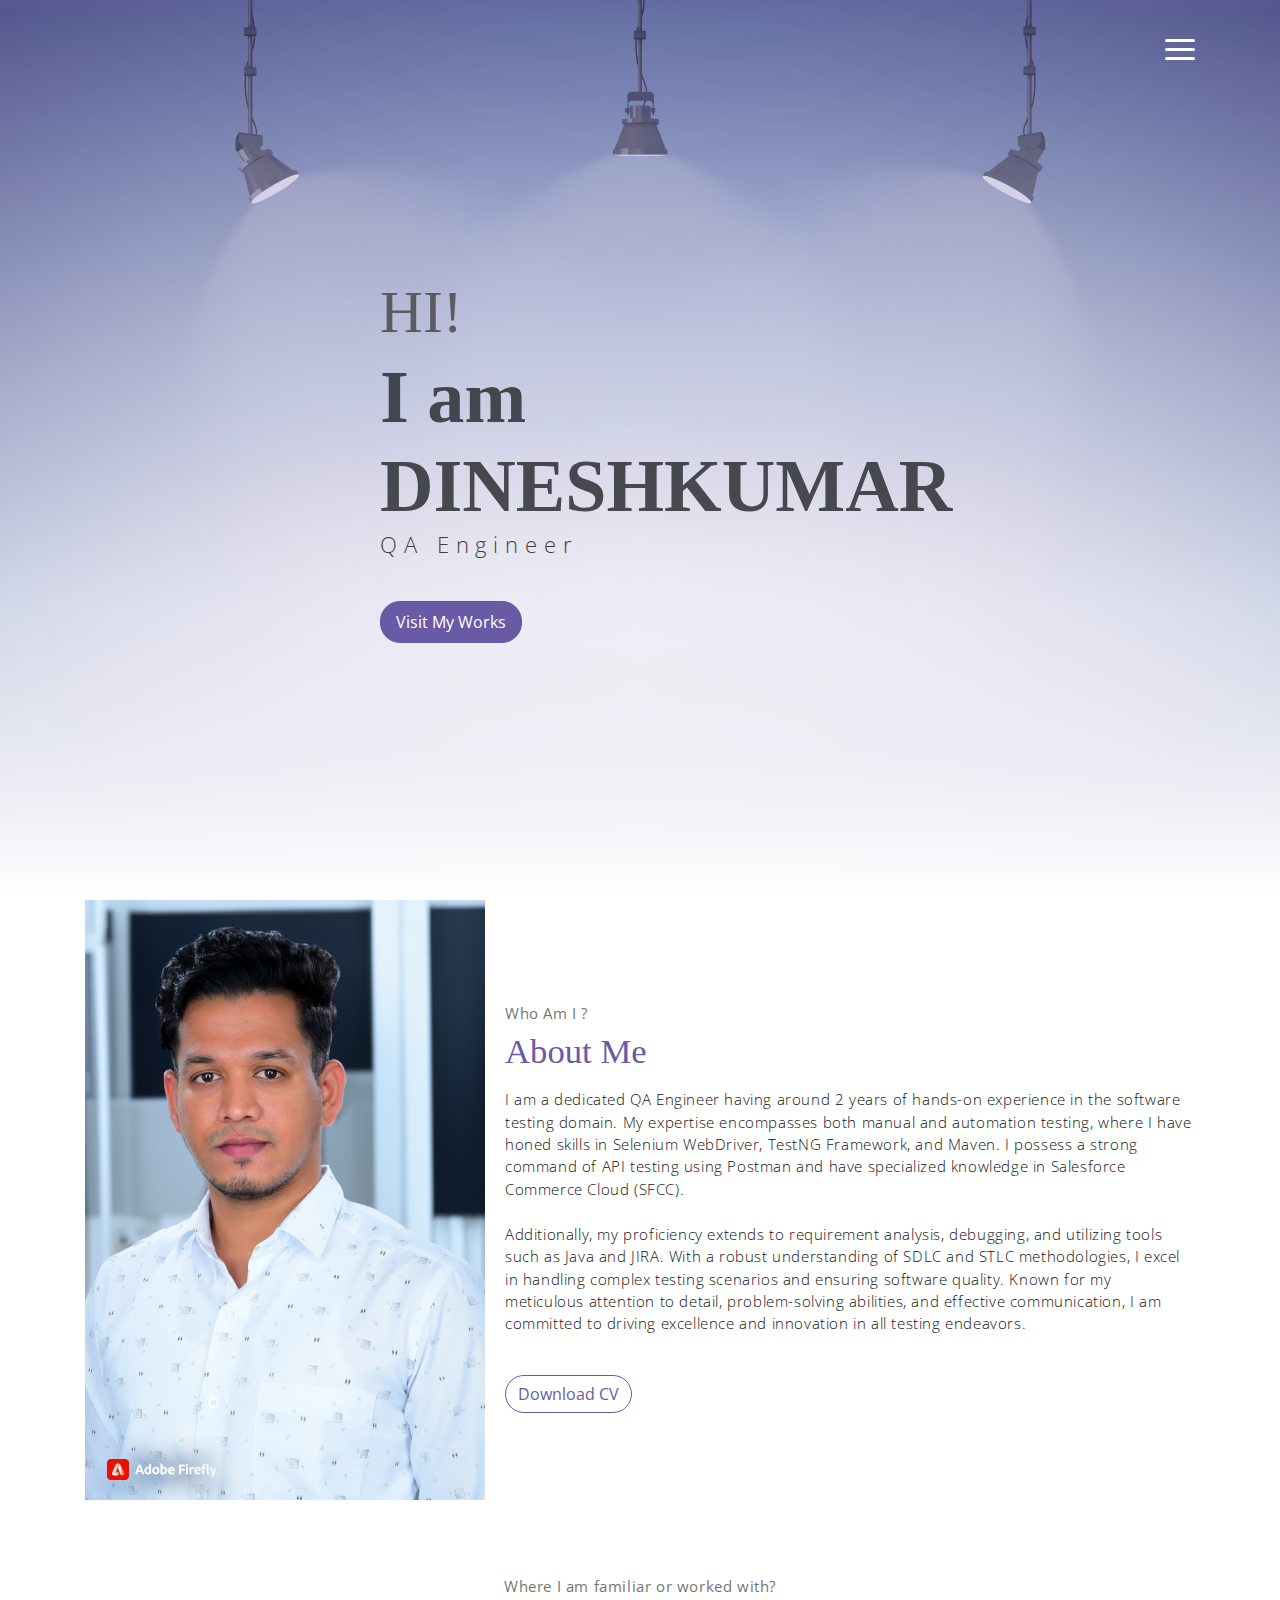
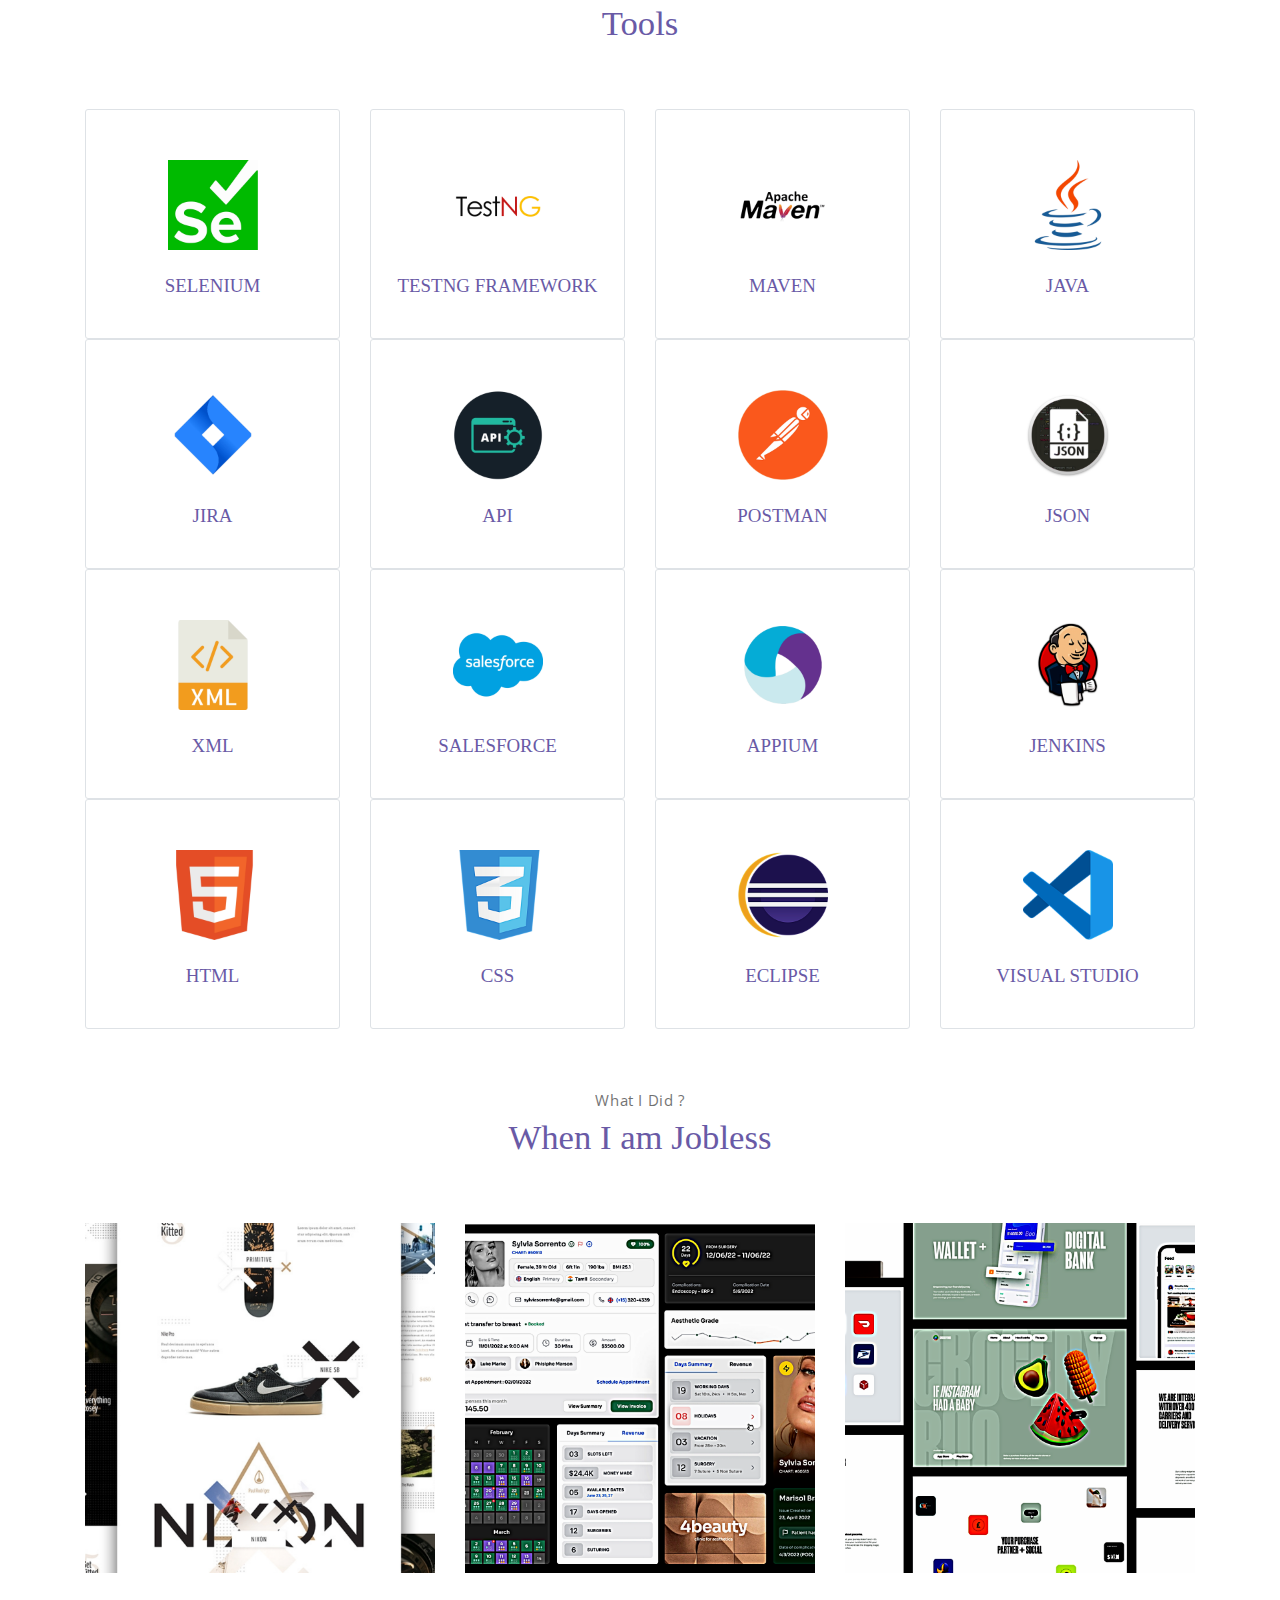
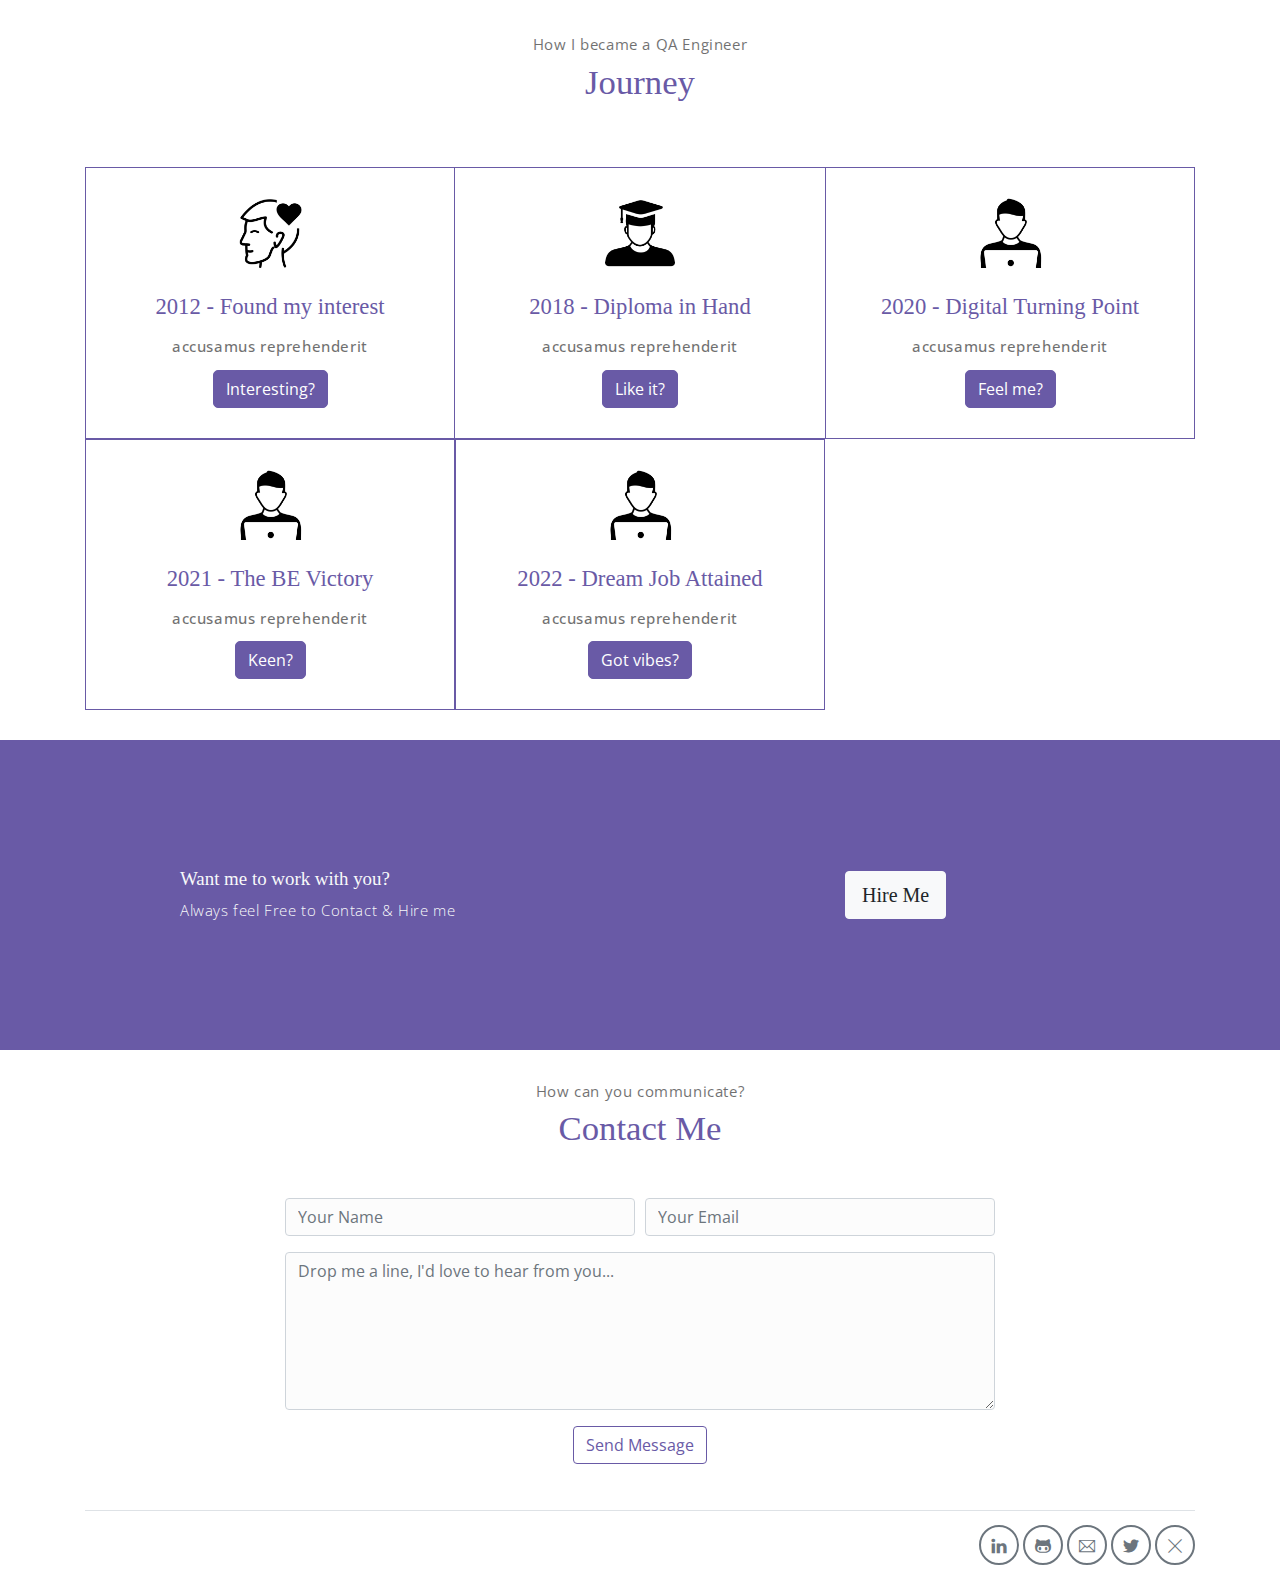
==== commit 1e3fc590: "Style fix" ====
--- a/index.html
+++ b/index.html
@@ -299,7 +299,7 @@
                             <span class="portfolio-card-caption">
                                 <h4>CRM</h4>
                                     <p class="font-weight-normal">Automated CRM optimizing customer interactions and sales processes</p>
-                                    <button href="#" class="btn btn-primary mt-3 pricing-card-btn">Explore</button>
+                                    <button href="#" class="btn btn-primary mt-3 pricing-card-btn">Explore </button>
                             </span>
                         </span>
                     </a>
--- a/assets/css/mystyle.css
+++ b/assets/css/mystyle.css
@@ -13,6 +13,7 @@
 * The above copyright notice and this permission notice shall be included in all copies or substantial portions of the Software.
 */
 @import url("https://fonts.googleapis.com/css?family=Baloo+Paaji|Open+Sans:300,300i,400,400i,600,600i,700,700i");
+
 :root {
   --blue: #1e549f;
   --indigo: #695aa6;
@@ -96,11 +97,11 @@
 abbr[data-original-title] {
   text-decoration: underline;
   -webkit-text-decoration: underline dotted;
-          text-decoration: underline dotted;
+  text-decoration: underline dotted;
   cursor: help;
   border-bottom: 0;
   -webkit-text-decoration-skip-ink: none;
-          text-decoration-skip-ink: none;
+  text-decoration-skip-ink: none;
 }
 
 address {
@@ -519,7 +520,7 @@
   word-break: break-word;
 }
 
-a > code {
+a>code {
   color: inherit;
 }
 
@@ -600,8 +601,8 @@
   display: -ms-flexbox;
   display: flex;
   -webkit-flex-wrap: wrap;
-      -ms-flex-wrap: wrap;
-          flex-wrap: wrap;
+  -ms-flex-wrap: wrap;
+  flex-wrap: wrap;
   margin-right: -15px;
   margin-left: -15px;
 }
@@ -611,8 +612,8 @@
   margin-left: 0;
 }
 
-.no-gutters > .col,
-.no-gutters > [class*="col-"] {
+.no-gutters>.col,
+.no-gutters>[class*="col-"] {
   padding-right: 0;
   padding-left: 0;
 }
@@ -631,20 +632,20 @@
 
 .col {
   -webkit-flex-basis: 0;
-      -ms-flex-preferred-size: 0;
-          flex-basis: 0;
+  -ms-flex-preferred-size: 0;
+  flex-basis: 0;
   -webkit-box-flex: 1;
   -webkit-flex-grow: 1;
-      -ms-flex-positive: 1;
-          flex-grow: 1;
+  -ms-flex-positive: 1;
+  flex-grow: 1;
   max-width: 100%;
 }
 
 .col-auto {
   -webkit-box-flex: 0;
   -webkit-flex: 0 0 auto;
-      -ms-flex: 0 0 auto;
-          flex: 0 0 auto;
+  -ms-flex: 0 0 auto;
+  flex: 0 0 auto;
   width: auto;
   max-width: 100%;
 }
@@ -652,202 +653,202 @@
 .col-1 {
   -webkit-box-flex: 0;
   -webkit-flex: 0 0 8.33333%;
-      -ms-flex: 0 0 8.33333%;
-          flex: 0 0 8.33333%;
+  -ms-flex: 0 0 8.33333%;
+  flex: 0 0 8.33333%;
   max-width: 8.33333%;
 }
 
 .col-2 {
   -webkit-box-flex: 0;
   -webkit-flex: 0 0 16.66667%;
-      -ms-flex: 0 0 16.66667%;
-          flex: 0 0 16.66667%;
+  -ms-flex: 0 0 16.66667%;
+  flex: 0 0 16.66667%;
   max-width: 16.66667%;
 }
 
 .col-3 {
   -webkit-box-flex: 0;
   -webkit-flex: 0 0 25%;
-      -ms-flex: 0 0 25%;
-          flex: 0 0 25%;
+  -ms-flex: 0 0 25%;
+  flex: 0 0 25%;
   max-width: 25%;
 }
 
 .col-4 {
   -webkit-box-flex: 0;
   -webkit-flex: 0 0 33.33333%;
-      -ms-flex: 0 0 33.33333%;
-          flex: 0 0 33.33333%;
+  -ms-flex: 0 0 33.33333%;
+  flex: 0 0 33.33333%;
   max-width: 33.33333%;
 }
 
 .col-5 {
   -webkit-box-flex: 0;
   -webkit-flex: 0 0 41.66667%;
-      -ms-flex: 0 0 41.66667%;
-          flex: 0 0 41.66667%;
+  -ms-flex: 0 0 41.66667%;
+  flex: 0 0 41.66667%;
   max-width: 41.66667%;
 }
 
 .col-6 {
   -webkit-box-flex: 0;
   -webkit-flex: 0 0 50%;
-      -ms-flex: 0 0 50%;
-          flex: 0 0 50%;
+  -ms-flex: 0 0 50%;
+  flex: 0 0 50%;
   max-width: 50%;
 }
 
 .col-7 {
   -webkit-box-flex: 0;
   -webkit-flex: 0 0 58.33333%;
-      -ms-flex: 0 0 58.33333%;
-          flex: 0 0 58.33333%;
+  -ms-flex: 0 0 58.33333%;
+  flex: 0 0 58.33333%;
   max-width: 58.33333%;
 }
 
 .col-8 {
   -webkit-box-flex: 0;
   -webkit-flex: 0 0 66.66667%;
-      -ms-flex: 0 0 66.66667%;
-          flex: 0 0 66.66667%;
+  -ms-flex: 0 0 66.66667%;
+  flex: 0 0 66.66667%;
   max-width: 66.66667%;
 }
 
 .col-9 {
   -webkit-box-flex: 0;
   -webkit-flex: 0 0 75%;
-      -ms-flex: 0 0 75%;
-          flex: 0 0 75%;
+  -ms-flex: 0 0 75%;
+  flex: 0 0 75%;
   max-width: 75%;
 }
 
 .col-10 {
   -webkit-box-flex: 0;
   -webkit-flex: 0 0 83.33333%;
-      -ms-flex: 0 0 83.33333%;
-          flex: 0 0 83.33333%;
+  -ms-flex: 0 0 83.33333%;
+  flex: 0 0 83.33333%;
   max-width: 83.33333%;
 }
 
 .col-11 {
   -webkit-box-flex: 0;
   -webkit-flex: 0 0 91.66667%;
-      -ms-flex: 0 0 91.66667%;
-          flex: 0 0 91.66667%;
+  -ms-flex: 0 0 91.66667%;
+  flex: 0 0 91.66667%;
   max-width: 91.66667%;
 }
 
 .col-12 {
   -webkit-box-flex: 0;
   -webkit-flex: 0 0 100%;
-      -ms-flex: 0 0 100%;
-          flex: 0 0 100%;
+  -ms-flex: 0 0 100%;
+  flex: 0 0 100%;
   max-width: 100%;
 }
 
 .order-first {
   -webkit-box-ordinal-group: 0;
   -webkit-order: -1;
-      -ms-flex-order: -1;
-          order: -1;
+  -ms-flex-order: -1;
+  order: -1;
 }
 
 .order-last {
   -webkit-box-ordinal-group: 14;
   -webkit-order: 13;
-      -ms-flex-order: 13;
-          order: 13;
+  -ms-flex-order: 13;
+  order: 13;
 }
 
 .order-0 {
   -webkit-box-ordinal-group: 1;
   -webkit-order: 0;
-      -ms-flex-order: 0;
-          order: 0;
+  -ms-flex-order: 0;
+  order: 0;
 }
 
 .order-1 {
   -webkit-box-ordinal-group: 2;
   -webkit-order: 1;
-      -ms-flex-order: 1;
-          order: 1;
+  -ms-flex-order: 1;
+  order: 1;
 }
 
 .order-2 {
   -webkit-box-ordinal-group: 3;
   -webkit-order: 2;
-      -ms-flex-order: 2;
-          order: 2;
+  -ms-flex-order: 2;
+  order: 2;
 }
 
 .order-3 {
   -webkit-box-ordinal-group: 4;
   -webkit-order: 3;
-      -ms-flex-order: 3;
-          order: 3;
+  -ms-flex-order: 3;
+  order: 3;
 }
 
 .order-4 {
   -webkit-box-ordinal-group: 5;
   -webkit-order: 4;
-      -ms-flex-order: 4;
-          order: 4;
+  -ms-flex-order: 4;
+  order: 4;
 }
 
 .order-5 {
   -webkit-box-ordinal-group: 6;
   -webkit-order: 5;
-      -ms-flex-order: 5;
-          order: 5;
+  -ms-flex-order: 5;
+  order: 5;
 }
 
 .order-6 {
   -webkit-box-ordinal-group: 7;
   -webkit-order: 6;
-      -ms-flex-order: 6;
-          order: 6;
+  -ms-flex-order: 6;
+  order: 6;
 }
 
 .order-7 {
   -webkit-box-ordinal-group: 8;
   -webkit-order: 7;
-      -ms-flex-order: 7;
-          order: 7;
+  -ms-flex-order: 7;
+  order: 7;
 }
 
 .order-8 {
   -webkit-box-ordinal-group: 9;
   -webkit-order: 8;
-      -ms-flex-order: 8;
-          order: 8;
+  -ms-flex-order: 8;
+  order: 8;
 }
 
 .order-9 {
   -webkit-box-ordinal-group: 10;
   -webkit-order: 9;
-      -ms-flex-order: 9;
-          order: 9;
+  -ms-flex-order: 9;
+  order: 9;
 }
 
 .order-10 {
   -webkit-box-ordinal-group: 11;
   -webkit-order: 10;
-      -ms-flex-order: 10;
-          order: 10;
+  -ms-flex-order: 10;
+  order: 10;
 }
 
 .order-11 {
   -webkit-box-ordinal-group: 12;
   -webkit-order: 11;
-      -ms-flex-order: 11;
-          order: 11;
+  -ms-flex-order: 11;
+  order: 11;
 }
 
 .order-12 {
   -webkit-box-ordinal-group: 13;
   -webkit-order: 12;
-      -ms-flex-order: 12;
-          order: 12;
+  -ms-flex-order: 12;
+  order: 12;
 }
 
 .offset-1 {
@@ -897,229 +898,269 @@
 @media (min-width: 576px) {
   .col-sm {
     -webkit-flex-basis: 0;
-        -ms-flex-preferred-size: 0;
-            flex-basis: 0;
+    -ms-flex-preferred-size: 0;
+    flex-basis: 0;
     -webkit-box-flex: 1;
     -webkit-flex-grow: 1;
-        -ms-flex-positive: 1;
-            flex-grow: 1;
+    -ms-flex-positive: 1;
+    flex-grow: 1;
     max-width: 100%;
   }
+
   .col-sm-auto {
     -webkit-box-flex: 0;
     -webkit-flex: 0 0 auto;
-        -ms-flex: 0 0 auto;
-            flex: 0 0 auto;
+    -ms-flex: 0 0 auto;
+    flex: 0 0 auto;
     width: auto;
     max-width: 100%;
   }
+
   .col-sm-1 {
     -webkit-box-flex: 0;
     -webkit-flex: 0 0 8.33333%;
-        -ms-flex: 0 0 8.33333%;
-            flex: 0 0 8.33333%;
+    -ms-flex: 0 0 8.33333%;
+    flex: 0 0 8.33333%;
     max-width: 8.33333%;
   }
+
   .col-sm-2 {
     -webkit-box-flex: 0;
     -webkit-flex: 0 0 16.66667%;
-        -ms-flex: 0 0 16.66667%;
-            flex: 0 0 16.66667%;
+    -ms-flex: 0 0 16.66667%;
+    flex: 0 0 16.66667%;
     max-width: 16.66667%;
   }
+
   .col-sm-3 {
     -webkit-box-flex: 0;
     -webkit-flex: 0 0 25%;
-        -ms-flex: 0 0 25%;
-            flex: 0 0 25%;
+    -ms-flex: 0 0 25%;
+    flex: 0 0 25%;
     max-width: 25%;
   }
+
   .col-sm-4 {
     -webkit-box-flex: 0;
     -webkit-flex: 0 0 33.33333%;
-        -ms-flex: 0 0 33.33333%;
-            flex: 0 0 33.33333%;
+    -ms-flex: 0 0 33.33333%;
+    flex: 0 0 33.33333%;
     max-width: 33.33333%;
   }
+
   .col-sm-5 {
     -webkit-box-flex: 0;
     -webkit-flex: 0 0 41.66667%;
-        -ms-flex: 0 0 41.66667%;
-            flex: 0 0 41.66667%;
+    -ms-flex: 0 0 41.66667%;
+    flex: 0 0 41.66667%;
     max-width: 41.66667%;
   }
+
   .col-sm-6 {
     -webkit-box-flex: 0;
     -webkit-flex: 0 0 50%;
-        -ms-flex: 0 0 50%;
-            flex: 0 0 50%;
+    -ms-flex: 0 0 50%;
+    flex: 0 0 50%;
     max-width: 50%;
   }
+
   .col-sm-7 {
     -webkit-box-flex: 0;
     -webkit-flex: 0 0 58.33333%;
-        -ms-flex: 0 0 58.33333%;
-            flex: 0 0 58.33333%;
+    -ms-flex: 0 0 58.33333%;
+    flex: 0 0 58.33333%;
     max-width: 58.33333%;
   }
+
   .col-sm-8 {
     -webkit-box-flex: 0;
     -webkit-flex: 0 0 66.66667%;
-        -ms-flex: 0 0 66.66667%;
-            flex: 0 0 66.66667%;
+    -ms-flex: 0 0 66.66667%;
+    flex: 0 0 66.66667%;
     max-width: 66.66667%;
   }
+
   .col-sm-9 {
     -webkit-box-flex: 0;
     -webkit-flex: 0 0 75%;
-        -ms-flex: 0 0 75%;
-            flex: 0 0 75%;
+    -ms-flex: 0 0 75%;
+    flex: 0 0 75%;
     max-width: 75%;
   }
+
   .col-sm-10 {
     -webkit-box-flex: 0;
     -webkit-flex: 0 0 83.33333%;
-        -ms-flex: 0 0 83.33333%;
-            flex: 0 0 83.33333%;
+    -ms-flex: 0 0 83.33333%;
+    flex: 0 0 83.33333%;
     max-width: 83.33333%;
   }
+
   .col-sm-11 {
     -webkit-box-flex: 0;
     -webkit-flex: 0 0 91.66667%;
-        -ms-flex: 0 0 91.66667%;
-            flex: 0 0 91.66667%;
+    -ms-flex: 0 0 91.66667%;
+    flex: 0 0 91.66667%;
     max-width: 91.66667%;
   }
+
   .col-sm-12 {
     -webkit-box-flex: 0;
     -webkit-flex: 0 0 100%;
-        -ms-flex: 0 0 100%;
-            flex: 0 0 100%;
+    -ms-flex: 0 0 100%;
+    flex: 0 0 100%;
     max-width: 100%;
   }
+
   .order-sm-first {
     -webkit-box-ordinal-group: 0;
     -webkit-order: -1;
-        -ms-flex-order: -1;
-            order: -1;
-  }
+    -ms-flex-order: -1;
+    order: -1;
+  }
+
   .order-sm-last {
     -webkit-box-ordinal-group: 14;
     -webkit-order: 13;
-        -ms-flex-order: 13;
-            order: 13;
-  }
+    -ms-flex-order: 13;
+    order: 13;
+  }
+
   .order-sm-0 {
     -webkit-box-ordinal-group: 1;
     -webkit-order: 0;
-        -ms-flex-order: 0;
-            order: 0;
-  }
+    -ms-flex-order: 0;
+    order: 0;
+  }
+
   .order-sm-1 {
     -webkit-box-ordinal-group: 2;
     -webkit-order: 1;
-        -ms-flex-order: 1;
-            order: 1;
-  }
+    -ms-flex-order: 1;
+    order: 1;
+  }
+
   .order-sm-2 {
     -webkit-box-ordinal-group: 3;
     -webkit-order: 2;
-        -ms-flex-order: 2;
-            order: 2;
-  }
+    -ms-flex-order: 2;
+    order: 2;
+  }
+
   .order-sm-3 {
     -webkit-box-ordinal-group: 4;
     -webkit-order: 3;
-        -ms-flex-order: 3;
-            order: 3;
-  }
+    -ms-flex-order: 3;
+    order: 3;
+  }
+
   .order-sm-4 {
     -webkit-box-ordinal-group: 5;
     -webkit-order: 4;
-        -ms-flex-order: 4;
-            order: 4;
-  }
+    -ms-flex-order: 4;
+    order: 4;
+  }
+
   .order-sm-5 {
     -webkit-box-ordinal-group: 6;
     -webkit-order: 5;
-        -ms-flex-order: 5;
-            order: 5;
-  }
+    -ms-flex-order: 5;
+    order: 5;
+  }
+
   .order-sm-6 {
     -webkit-box-ordinal-group: 7;
     -webkit-order: 6;
-        -ms-flex-order: 6;
-            order: 6;
-  }
+    -ms-flex-order: 6;
+    order: 6;
+  }
+
   .order-sm-7 {
     -webkit-box-ordinal-group: 8;
     -webkit-order: 7;
-        -ms-flex-order: 7;
-            order: 7;
-  }
+    -ms-flex-order: 7;
+    order: 7;
+  }
+
   .order-sm-8 {
     -webkit-box-ordinal-group: 9;
     -webkit-order: 8;
-        -ms-flex-order: 8;
-            order: 8;
-  }
+    -ms-flex-order: 8;
+    order: 8;
+  }
+
   .order-sm-9 {
     -webkit-box-ordinal-group: 10;
     -webkit-order: 9;
-        -ms-flex-order: 9;
-            order: 9;
-  }
+    -ms-flex-order: 9;
+    order: 9;
+  }
+
   .order-sm-10 {
     -webkit-box-ordinal-group: 11;
     -webkit-order: 10;
-        -ms-flex-order: 10;
-            order: 10;
-  }
+    -ms-flex-order: 10;
+    order: 10;
+  }
+
   .order-sm-11 {
     -webkit-box-ordinal-group: 12;
     -webkit-order: 11;
-        -ms-flex-order: 11;
-            order: 11;
-  }
+    -ms-flex-order: 11;
+    order: 11;
+  }
+
   .order-sm-12 {
     -webkit-box-ordinal-group: 13;
     -webkit-order: 12;
-        -ms-flex-order: 12;
-            order: 12;
-  }
+    -ms-flex-order: 12;
+    order: 12;
+  }
+
   .offset-sm-0 {
     margin-left: 0;
   }
+
   .offset-sm-1 {
     margin-left: 8.33333%;
   }
+
   .offset-sm-2 {
     margin-left: 16.66667%;
   }
+
   .offset-sm-3 {
     margin-left: 25%;
   }
+
   .offset-sm-4 {
     margin-left: 33.33333%;
   }
+
   .offset-sm-5 {
     margin-left: 41.66667%;
   }
+
   .offset-sm-6 {
     margin-left: 50%;
   }
+
   .offset-sm-7 {
     margin-left: 58.33333%;
   }
+
   .offset-sm-8 {
     margin-left: 66.66667%;
   }
+
   .offset-sm-9 {
     margin-left: 75%;
   }
+
   .offset-sm-10 {
     margin-left: 83.33333%;
   }
+
   .offset-sm-11 {
     margin-left: 91.66667%;
   }
@@ -1128,229 +1169,269 @@
 @media (min-width: 768px) {
   .col-md {
     -webkit-flex-basis: 0;
-        -ms-flex-preferred-size: 0;
-            flex-basis: 0;
+    -ms-flex-preferred-size: 0;
+    flex-basis: 0;
     -webkit-box-flex: 1;
     -webkit-flex-grow: 1;
-        -ms-flex-positive: 1;
-            flex-grow: 1;
+    -ms-flex-positive: 1;
+    flex-grow: 1;
     max-width: 100%;
   }
+
   .col-md-auto {
     -webkit-box-flex: 0;
     -webkit-flex: 0 0 auto;
-        -ms-flex: 0 0 auto;
-            flex: 0 0 auto;
+    -ms-flex: 0 0 auto;
+    flex: 0 0 auto;
     width: auto;
     max-width: 100%;
   }
+
   .col-md-1 {
     -webkit-box-flex: 0;
     -webkit-flex: 0 0 8.33333%;
-        -ms-flex: 0 0 8.33333%;
-            flex: 0 0 8.33333%;
+    -ms-flex: 0 0 8.33333%;
+    flex: 0 0 8.33333%;
     max-width: 8.33333%;
   }
+
   .col-md-2 {
     -webkit-box-flex: 0;
     -webkit-flex: 0 0 16.66667%;
-        -ms-flex: 0 0 16.66667%;
-            flex: 0 0 16.66667%;
+    -ms-flex: 0 0 16.66667%;
+    flex: 0 0 16.66667%;
     max-width: 16.66667%;
   }
+
   .col-md-3 {
     -webkit-box-flex: 0;
     -webkit-flex: 0 0 25%;
-        -ms-flex: 0 0 25%;
-            flex: 0 0 25%;
+    -ms-flex: 0 0 25%;
+    flex: 0 0 25%;
     max-width: 25%;
   }
+
   .col-md-4 {
     -webkit-box-flex: 0;
     -webkit-flex: 0 0 33.33333%;
-        -ms-flex: 0 0 33.33333%;
-            flex: 0 0 33.33333%;
+    -ms-flex: 0 0 33.33333%;
+    flex: 0 0 33.33333%;
     max-width: 33.33333%;
   }
+
   .col-md-5 {
     -webkit-box-flex: 0;
     -webkit-flex: 0 0 41.66667%;
-        -ms-flex: 0 0 41.66667%;
-            flex: 0 0 41.66667%;
+    -ms-flex: 0 0 41.66667%;
+    flex: 0 0 41.66667%;
     max-width: 41.66667%;
   }
+
   .col-md-6 {
     -webkit-box-flex: 0;
     -webkit-flex: 0 0 50%;
-        -ms-flex: 0 0 50%;
-            flex: 0 0 50%;
+    -ms-flex: 0 0 50%;
+    flex: 0 0 50%;
     max-width: 50%;
   }
+
   .col-md-7 {
     -webkit-box-flex: 0;
     -webkit-flex: 0 0 58.33333%;
-        -ms-flex: 0 0 58.33333%;
-            flex: 0 0 58.33333%;
+    -ms-flex: 0 0 58.33333%;
+    flex: 0 0 58.33333%;
     max-width: 58.33333%;
   }
+
   .col-md-8 {
     -webkit-box-flex: 0;
     -webkit-flex: 0 0 66.66667%;
-        -ms-flex: 0 0 66.66667%;
-            flex: 0 0 66.66667%;
+    -ms-flex: 0 0 66.66667%;
+    flex: 0 0 66.66667%;
     max-width: 66.66667%;
   }
+
   .col-md-9 {
     -webkit-box-flex: 0;
     -webkit-flex: 0 0 75%;
-        -ms-flex: 0 0 75%;
-            flex: 0 0 75%;
+    -ms-flex: 0 0 75%;
+    flex: 0 0 75%;
     max-width: 75%;
   }
+
   .col-md-10 {
     -webkit-box-flex: 0;
     -webkit-flex: 0 0 83.33333%;
-        -ms-flex: 0 0 83.33333%;
-            flex: 0 0 83.33333%;
+    -ms-flex: 0 0 83.33333%;
+    flex: 0 0 83.33333%;
     max-width: 83.33333%;
   }
+
   .col-md-11 {
     -webkit-box-flex: 0;
     -webkit-flex: 0 0 91.66667%;
-        -ms-flex: 0 0 91.66667%;
-            flex: 0 0 91.66667%;
+    -ms-flex: 0 0 91.66667%;
+    flex: 0 0 91.66667%;
     max-width: 91.66667%;
   }
+
   .col-md-12 {
     -webkit-box-flex: 0;
     -webkit-flex: 0 0 100%;
-        -ms-flex: 0 0 100%;
-            flex: 0 0 100%;
+    -ms-flex: 0 0 100%;
+    flex: 0 0 100%;
     max-width: 100%;
   }
+
   .order-md-first {
     -webkit-box-ordinal-group: 0;
     -webkit-order: -1;
-        -ms-flex-order: -1;
-            order: -1;
-  }
+    -ms-flex-order: -1;
+    order: -1;
+  }
+
   .order-md-last {
     -webkit-box-ordinal-group: 14;
     -webkit-order: 13;
-        -ms-flex-order: 13;
-            order: 13;
-  }
+    -ms-flex-order: 13;
+    order: 13;
+  }
+
   .order-md-0 {
     -webkit-box-ordinal-group: 1;
     -webkit-order: 0;
-        -ms-flex-order: 0;
-            order: 0;
-  }
+    -ms-flex-order: 0;
+    order: 0;
+  }
+
   .order-md-1 {
     -webkit-box-ordinal-group: 2;
     -webkit-order: 1;
-        -ms-flex-order: 1;
-            order: 1;
-  }
+    -ms-flex-order: 1;
+    order: 1;
+  }
+
   .order-md-2 {
     -webkit-box-ordinal-group: 3;
     -webkit-order: 2;
-        -ms-flex-order: 2;
-            order: 2;
-  }
+    -ms-flex-order: 2;
+    order: 2;
+  }
+
   .order-md-3 {
     -webkit-box-ordinal-group: 4;
     -webkit-order: 3;
-        -ms-flex-order: 3;
-            order: 3;
-  }
+    -ms-flex-order: 3;
+    order: 3;
+  }
+
   .order-md-4 {
     -webkit-box-ordinal-group: 5;
     -webkit-order: 4;
-        -ms-flex-order: 4;
-            order: 4;
-  }
+    -ms-flex-order: 4;
+    order: 4;
+  }
+
   .order-md-5 {
     -webkit-box-ordinal-group: 6;
     -webkit-order: 5;
-        -ms-flex-order: 5;
-            order: 5;
-  }
+    -ms-flex-order: 5;
+    order: 5;
+  }
+
   .order-md-6 {
     -webkit-box-ordinal-group: 7;
     -webkit-order: 6;
-        -ms-flex-order: 6;
-            order: 6;
-  }
+    -ms-flex-order: 6;
+    order: 6;
+  }
+
   .order-md-7 {
     -webkit-box-ordinal-group: 8;
     -webkit-order: 7;
-        -ms-flex-order: 7;
-            order: 7;
-  }
+    -ms-flex-order: 7;
+    order: 7;
+  }
+
   .order-md-8 {
     -webkit-box-ordinal-group: 9;
     -webkit-order: 8;
-        -ms-flex-order: 8;
-            order: 8;
-  }
+    -ms-flex-order: 8;
+    order: 8;
+  }
+
   .order-md-9 {
     -webkit-box-ordinal-group: 10;
     -webkit-order: 9;
-        -ms-flex-order: 9;
-            order: 9;
-  }
+    -ms-flex-order: 9;
+    order: 9;
+  }
+
   .order-md-10 {
     -webkit-box-ordinal-group: 11;
     -webkit-order: 10;
-        -ms-flex-order: 10;
-            order: 10;
-  }
+    -ms-flex-order: 10;
+    order: 10;
+  }
+
   .order-md-11 {
     -webkit-box-ordinal-group: 12;
     -webkit-order: 11;
-        -ms-flex-order: 11;
-            order: 11;
-  }
+    -ms-flex-order: 11;
+    order: 11;
+  }
+
   .order-md-12 {
     -webkit-box-ordinal-group: 13;
     -webkit-order: 12;
-        -ms-flex-order: 12;
-            order: 12;
-  }
+    -ms-flex-order: 12;
+    order: 12;
+  }
+
   .offset-md-0 {
     margin-left: 0;
   }
+
   .offset-md-1 {
     margin-left: 8.33333%;
   }
+
   .offset-md-2 {
     margin-left: 16.66667%;
   }
+
   .offset-md-3 {
     margin-left: 25%;
   }
+
   .offset-md-4 {
     margin-left: 33.33333%;
   }
+
   .offset-md-5 {
     margin-left: 41.66667%;
   }
+
   .offset-md-6 {
     margin-left: 50%;
   }
+
   .offset-md-7 {
     margin-left: 58.33333%;
   }
+
   .offset-md-8 {
     margin-left: 66.66667%;
   }
+
   .offset-md-9 {
     margin-left: 75%;
   }
+
   .offset-md-10 {
     margin-left: 83.33333%;
   }
+
   .offset-md-11 {
     margin-left: 91.66667%;
   }
@@ -1359,229 +1440,269 @@
 @media (min-width: 992px) {
   .col-lg {
     -webkit-flex-basis: 0;
-        -ms-flex-preferred-size: 0;
-            flex-basis: 0;
+    -ms-flex-preferred-size: 0;
+    flex-basis: 0;
     -webkit-box-flex: 1;
     -webkit-flex-grow: 1;
-        -ms-flex-positive: 1;
-            flex-grow: 1;
+    -ms-flex-positive: 1;
+    flex-grow: 1;
     max-width: 100%;
   }
+
   .col-lg-auto {
     -webkit-box-flex: 0;
     -webkit-flex: 0 0 auto;
-        -ms-flex: 0 0 auto;
-            flex: 0 0 auto;
+    -ms-flex: 0 0 auto;
+    flex: 0 0 auto;
     width: auto;
     max-width: 100%;
   }
+
   .col-lg-1 {
     -webkit-box-flex: 0;
     -webkit-flex: 0 0 8.33333%;
-        -ms-flex: 0 0 8.33333%;
-            flex: 0 0 8.33333%;
+    -ms-flex: 0 0 8.33333%;
+    flex: 0 0 8.33333%;
     max-width: 8.33333%;
   }
+
   .col-lg-2 {
     -webkit-box-flex: 0;
     -webkit-flex: 0 0 16.66667%;
-        -ms-flex: 0 0 16.66667%;
-            flex: 0 0 16.66667%;
+    -ms-flex: 0 0 16.66667%;
+    flex: 0 0 16.66667%;
     max-width: 16.66667%;
   }
+
   .col-lg-3 {
     -webkit-box-flex: 0;
     -webkit-flex: 0 0 25%;
-        -ms-flex: 0 0 25%;
-            flex: 0 0 25%;
+    -ms-flex: 0 0 25%;
+    flex: 0 0 25%;
     max-width: 25%;
   }
+
   .col-lg-4 {
     -webkit-box-flex: 0;
     -webkit-flex: 0 0 33.33333%;
-        -ms-flex: 0 0 33.33333%;
-            flex: 0 0 33.33333%;
+    -ms-flex: 0 0 33.33333%;
+    flex: 0 0 33.33333%;
     max-width: 33.33333%;
   }
+
   .col-lg-5 {
     -webkit-box-flex: 0;
     -webkit-flex: 0 0 41.66667%;
-        -ms-flex: 0 0 41.66667%;
-            flex: 0 0 41.66667%;
+    -ms-flex: 0 0 41.66667%;
+    flex: 0 0 41.66667%;
     max-width: 41.66667%;
   }
+
   .col-lg-6 {
     -webkit-box-flex: 0;
     -webkit-flex: 0 0 50%;
-        -ms-flex: 0 0 50%;
-            flex: 0 0 50%;
+    -ms-flex: 0 0 50%;
+    flex: 0 0 50%;
     max-width: 50%;
   }
+
   .col-lg-7 {
     -webkit-box-flex: 0;
     -webkit-flex: 0 0 58.33333%;
-        -ms-flex: 0 0 58.33333%;
-            flex: 0 0 58.33333%;
+    -ms-flex: 0 0 58.33333%;
+    flex: 0 0 58.33333%;
     max-width: 58.33333%;
   }
+
   .col-lg-8 {
     -webkit-box-flex: 0;
     -webkit-flex: 0 0 66.66667%;
-        -ms-flex: 0 0 66.66667%;
-            flex: 0 0 66.66667%;
+    -ms-flex: 0 0 66.66667%;
+    flex: 0 0 66.66667%;
     max-width: 66.66667%;
   }
+
   .col-lg-9 {
     -webkit-box-flex: 0;
     -webkit-flex: 0 0 75%;
-        -ms-flex: 0 0 75%;
-            flex: 0 0 75%;
+    -ms-flex: 0 0 75%;
+    flex: 0 0 75%;
     max-width: 75%;
   }
+
   .col-lg-10 {
     -webkit-box-flex: 0;
     -webkit-flex: 0 0 83.33333%;
-        -ms-flex: 0 0 83.33333%;
-            flex: 0 0 83.33333%;
+    -ms-flex: 0 0 83.33333%;
+    flex: 0 0 83.33333%;
     max-width: 83.33333%;
   }
+
   .col-lg-11 {
     -webkit-box-flex: 0;
     -webkit-flex: 0 0 91.66667%;
-        -ms-flex: 0 0 91.66667%;
-            flex: 0 0 91.66667%;
+    -ms-flex: 0 0 91.66667%;
+    flex: 0 0 91.66667%;
     max-width: 91.66667%;
   }
+
   .col-lg-12 {
     -webkit-box-flex: 0;
     -webkit-flex: 0 0 100%;
-        -ms-flex: 0 0 100%;
-            flex: 0 0 100%;
+    -ms-flex: 0 0 100%;
+    flex: 0 0 100%;
     max-width: 100%;
   }
+
   .order-lg-first {
     -webkit-box-ordinal-group: 0;
     -webkit-order: -1;
-        -ms-flex-order: -1;
-            order: -1;
-  }
+    -ms-flex-order: -1;
+    order: -1;
+  }
+
   .order-lg-last {
     -webkit-box-ordinal-group: 14;
     -webkit-order: 13;
-        -ms-flex-order: 13;
-            order: 13;
-  }
+    -ms-flex-order: 13;
+    order: 13;
+  }
+
   .order-lg-0 {
     -webkit-box-ordinal-group: 1;
     -webkit-order: 0;
-        -ms-flex-order: 0;
-            order: 0;
-  }
+    -ms-flex-order: 0;
+    order: 0;
+  }
+
   .order-lg-1 {
     -webkit-box-ordinal-group: 2;
     -webkit-order: 1;
-        -ms-flex-order: 1;
-            order: 1;
-  }
+    -ms-flex-order: 1;
+    order: 1;
+  }
+
   .order-lg-2 {
     -webkit-box-ordinal-group: 3;
     -webkit-order: 2;
-        -ms-flex-order: 2;
-            order: 2;
-  }
+    -ms-flex-order: 2;
+    order: 2;
+  }
+
   .order-lg-3 {
     -webkit-box-ordinal-group: 4;
     -webkit-order: 3;
-        -ms-flex-order: 3;
-            order: 3;
-  }
+    -ms-flex-order: 3;
+    order: 3;
+  }
+
   .order-lg-4 {
     -webkit-box-ordinal-group: 5;
     -webkit-order: 4;
-        -ms-flex-order: 4;
-            order: 4;
-  }
+    -ms-flex-order: 4;
+    order: 4;
+  }
+
   .order-lg-5 {
     -webkit-box-ordinal-group: 6;
     -webkit-order: 5;
-        -ms-flex-order: 5;
-            order: 5;
-  }
+    -ms-flex-order: 5;
+    order: 5;
+  }
+
   .order-lg-6 {
     -webkit-box-ordinal-group: 7;
     -webkit-order: 6;
-        -ms-flex-order: 6;
-            order: 6;
-  }
+    -ms-flex-order: 6;
+    order: 6;
+  }
+
   .order-lg-7 {
     -webkit-box-ordinal-group: 8;
     -webkit-order: 7;
-        -ms-flex-order: 7;
-            order: 7;
-  }
+    -ms-flex-order: 7;
+    order: 7;
+  }
+
   .order-lg-8 {
     -webkit-box-ordinal-group: 9;
     -webkit-order: 8;
-        -ms-flex-order: 8;
-            order: 8;
-  }
+    -ms-flex-order: 8;
+    order: 8;
+  }
+
   .order-lg-9 {
     -webkit-box-ordinal-group: 10;
     -webkit-order: 9;
-        -ms-flex-order: 9;
-            order: 9;
-  }
+    -ms-flex-order: 9;
+    order: 9;
+  }
+
   .order-lg-10 {
     -webkit-box-ordinal-group: 11;
     -webkit-order: 10;
-        -ms-flex-order: 10;
-            order: 10;
-  }
+    -ms-flex-order: 10;
+    order: 10;
+  }
+
   .order-lg-11 {
     -webkit-box-ordinal-group: 12;
     -webkit-order: 11;
-        -ms-flex-order: 11;
-            order: 11;
-  }
+    -ms-flex-order: 11;
+    order: 11;
+  }
+
   .order-lg-12 {
     -webkit-box-ordinal-group: 13;
     -webkit-order: 12;
-        -ms-flex-order: 12;
-            order: 12;
-  }
+    -ms-flex-order: 12;
+    order: 12;
+  }
+
   .offset-lg-0 {
     margin-left: 0;
   }
+
   .offset-lg-1 {
     margin-left: 8.33333%;
   }
+
   .offset-lg-2 {
     margin-left: 16.66667%;
   }
+
   .offset-lg-3 {
     margin-left: 25%;
   }
+
   .offset-lg-4 {
     margin-left: 33.33333%;
   }
+
   .offset-lg-5 {
     margin-left: 41.66667%;
   }
+
   .offset-lg-6 {
     margin-left: 50%;
   }
+
   .offset-lg-7 {
     margin-left: 58.33333%;
   }
+
   .offset-lg-8 {
     margin-left: 66.66667%;
   }
+
   .offset-lg-9 {
     margin-left: 75%;
   }
+
   .offset-lg-10 {
     margin-left: 83.33333%;
   }
+
   .offset-lg-11 {
     margin-left: 91.66667%;
   }
@@ -1590,229 +1711,269 @@
 @media (min-width: 1200px) {
   .col-xl {
     -webkit-flex-basis: 0;
-        -ms-flex-preferred-size: 0;
-            flex-basis: 0;
+    -ms-flex-preferred-size: 0;
+    flex-basis: 0;
     -webkit-box-flex: 1;
     -webkit-flex-grow: 1;
-        -ms-flex-positive: 1;
-            flex-grow: 1;
+    -ms-flex-positive: 1;
+    flex-grow: 1;
     max-width: 100%;
   }
+
   .col-xl-auto {
     -webkit-box-flex: 0;
     -webkit-flex: 0 0 auto;
-        -ms-flex: 0 0 auto;
-            flex: 0 0 auto;
+    -ms-flex: 0 0 auto;
+    flex: 0 0 auto;
     width: auto;
     max-width: 100%;
   }
+
   .col-xl-1 {
     -webkit-box-flex: 0;
     -webkit-flex: 0 0 8.33333%;
-        -ms-flex: 0 0 8.33333%;
-            flex: 0 0 8.33333%;
+    -ms-flex: 0 0 8.33333%;
+    flex: 0 0 8.33333%;
     max-width: 8.33333%;
   }
+
   .col-xl-2 {
     -webkit-box-flex: 0;
     -webkit-flex: 0 0 16.66667%;
-        -ms-flex: 0 0 16.66667%;
-            flex: 0 0 16.66667%;
+    -ms-flex: 0 0 16.66667%;
+    flex: 0 0 16.66667%;
     max-width: 16.66667%;
   }
+
   .col-xl-3 {
     -webkit-box-flex: 0;
     -webkit-flex: 0 0 25%;
-        -ms-flex: 0 0 25%;
-            flex: 0 0 25%;
+    -ms-flex: 0 0 25%;
+    flex: 0 0 25%;
     max-width: 25%;
   }
+
   .col-xl-4 {
     -webkit-box-flex: 0;
     -webkit-flex: 0 0 33.33333%;
-        -ms-flex: 0 0 33.33333%;
-            flex: 0 0 33.33333%;
+    -ms-flex: 0 0 33.33333%;
+    flex: 0 0 33.33333%;
     max-width: 33.33333%;
   }
+
   .col-xl-5 {
     -webkit-box-flex: 0;
     -webkit-flex: 0 0 41.66667%;
-        -ms-flex: 0 0 41.66667%;
-            flex: 0 0 41.66667%;
+    -ms-flex: 0 0 41.66667%;
+    flex: 0 0 41.66667%;
     max-width: 41.66667%;
   }
+
   .col-xl-6 {
     -webkit-box-flex: 0;
     -webkit-flex: 0 0 50%;
-        -ms-flex: 0 0 50%;
-            flex: 0 0 50%;
+    -ms-flex: 0 0 50%;
+    flex: 0 0 50%;
     max-width: 50%;
   }
+
   .col-xl-7 {
     -webkit-box-flex: 0;
     -webkit-flex: 0 0 58.33333%;
-        -ms-flex: 0 0 58.33333%;
-            flex: 0 0 58.33333%;
+    -ms-flex: 0 0 58.33333%;
+    flex: 0 0 58.33333%;
     max-width: 58.33333%;
   }
+
   .col-xl-8 {
     -webkit-box-flex: 0;
     -webkit-flex: 0 0 66.66667%;
-        -ms-flex: 0 0 66.66667%;
-            flex: 0 0 66.66667%;
+    -ms-flex: 0 0 66.66667%;
+    flex: 0 0 66.66667%;
     max-width: 66.66667%;
   }
+
   .col-xl-9 {
     -webkit-box-flex: 0;
     -webkit-flex: 0 0 75%;
-        -ms-flex: 0 0 75%;
-            flex: 0 0 75%;
+    -ms-flex: 0 0 75%;
+    flex: 0 0 75%;
     max-width: 75%;
   }
+
   .col-xl-10 {
     -webkit-box-flex: 0;
     -webkit-flex: 0 0 83.33333%;
-        -ms-flex: 0 0 83.33333%;
-            flex: 0 0 83.33333%;
+    -ms-flex: 0 0 83.33333%;
+    flex: 0 0 83.33333%;
     max-width: 83.33333%;
   }
+
   .col-xl-11 {
     -webkit-box-flex: 0;
     -webkit-flex: 0 0 91.66667%;
-        -ms-flex: 0 0 91.66667%;
-            flex: 0 0 91.66667%;
+    -ms-flex: 0 0 91.66667%;
+    flex: 0 0 91.66667%;
     max-width: 91.66667%;
   }
+
   .col-xl-12 {
     -webkit-box-flex: 0;
     -webkit-flex: 0 0 100%;
-        -ms-flex: 0 0 100%;
-            flex: 0 0 100%;
+    -ms-flex: 0 0 100%;
+    flex: 0 0 100%;
     max-width: 100%;
   }
+
   .order-xl-first {
     -webkit-box-ordinal-group: 0;
     -webkit-order: -1;
-        -ms-flex-order: -1;
-            order: -1;
-  }
+    -ms-flex-order: -1;
+    order: -1;
+  }
+
   .order-xl-last {
     -webkit-box-ordinal-group: 14;
     -webkit-order: 13;
-        -ms-flex-order: 13;
-            order: 13;
-  }
+    -ms-flex-order: 13;
+    order: 13;
+  }
+
   .order-xl-0 {
     -webkit-box-ordinal-group: 1;
     -webkit-order: 0;
-        -ms-flex-order: 0;
-            order: 0;
-  }
+    -ms-flex-order: 0;
+    order: 0;
+  }
+
   .order-xl-1 {
     -webkit-box-ordinal-group: 2;
     -webkit-order: 1;
-        -ms-flex-order: 1;
-            order: 1;
-  }
+    -ms-flex-order: 1;
+    order: 1;
+  }
+
   .order-xl-2 {
     -webkit-box-ordinal-group: 3;
     -webkit-order: 2;
-        -ms-flex-order: 2;
-            order: 2;
-  }
+    -ms-flex-order: 2;
+    order: 2;
+  }
+
   .order-xl-3 {
     -webkit-box-ordinal-group: 4;
     -webkit-order: 3;
-        -ms-flex-order: 3;
-            order: 3;
-  }
+    -ms-flex-order: 3;
+    order: 3;
+  }
+
   .order-xl-4 {
     -webkit-box-ordinal-group: 5;
     -webkit-order: 4;
-        -ms-flex-order: 4;
-            order: 4;
-  }
+    -ms-flex-order: 4;
+    order: 4;
+  }
+
   .order-xl-5 {
     -webkit-box-ordinal-group: 6;
     -webkit-order: 5;
-        -ms-flex-order: 5;
-            order: 5;
-  }
+    -ms-flex-order: 5;
+    order: 5;
+  }
+
   .order-xl-6 {
     -webkit-box-ordinal-group: 7;
     -webkit-order: 6;
-        -ms-flex-order: 6;
-            order: 6;
-  }
+    -ms-flex-order: 6;
+    order: 6;
+  }
+
   .order-xl-7 {
     -webkit-box-ordinal-group: 8;
     -webkit-order: 7;
-        -ms-flex-order: 7;
-            order: 7;
-  }
+    -ms-flex-order: 7;
+    order: 7;
+  }
+
   .order-xl-8 {
     -webkit-box-ordinal-group: 9;
     -webkit-order: 8;
-        -ms-flex-order: 8;
-            order: 8;
-  }
+    -ms-flex-order: 8;
+    order: 8;
+  }
+
   .order-xl-9 {
     -webkit-box-ordinal-group: 10;
     -webkit-order: 9;
-        -ms-flex-order: 9;
-            order: 9;
-  }
+    -ms-flex-order: 9;
+    order: 9;
+  }
+
   .order-xl-10 {
     -webkit-box-ordinal-group: 11;
     -webkit-order: 10;
-        -ms-flex-order: 10;
-            order: 10;
-  }
+    -ms-flex-order: 10;
+    order: 10;
+  }
+
   .order-xl-11 {
     -webkit-box-ordinal-group: 12;
     -webkit-order: 11;
-        -ms-flex-order: 11;
-            order: 11;
-  }
+    -ms-flex-order: 11;
+    order: 11;
+  }
+
   .order-xl-12 {
     -webkit-box-ordinal-group: 13;
     -webkit-order: 12;
-        -ms-flex-order: 12;
-            order: 12;
-  }
+    -ms-flex-order: 12;
+    order: 12;
+  }
+
   .offset-xl-0 {
     margin-left: 0;
   }
+
   .offset-xl-1 {
     margin-left: 8.33333%;
   }
+
   .offset-xl-2 {
     margin-left: 16.66667%;
   }
+
   .offset-xl-3 {
     margin-left: 25%;
   }
+
   .offset-xl-4 {
     margin-left: 33.33333%;
   }
+
   .offset-xl-5 {
     margin-left: 41.66667%;
   }
+
   .offset-xl-6 {
     margin-left: 50%;
   }
+
   .offset-xl-7 {
     margin-left: 58.33333%;
   }
+
   .offset-xl-8 {
     margin-left: 66.66667%;
   }
+
   .offset-xl-9 {
     margin-left: 75%;
   }
+
   .offset-xl-10 {
     margin-left: 83.33333%;
   }
+
   .offset-xl-11 {
     margin-left: 91.66667%;
   }
@@ -1836,7 +1997,7 @@
   border-bottom: 2px solid #dee2e6;
 }
 
-.table tbody + tbody {
+.table tbody+tbody {
   border-top: 2px solid #dee2e6;
 }
 
@@ -1862,7 +2023,7 @@
 .table-borderless th,
 .table-borderless td,
 .table-borderless thead th,
-.table-borderless tbody + tbody {
+.table-borderless tbody+tbody {
   border: 0;
 }
 
@@ -1876,15 +2037,15 @@
 }
 
 .table-primary,
-.table-primary > th,
-.table-primary > td {
+.table-primary>th,
+.table-primary>td {
   background-color: #d5d1e6;
 }
 
 .table-primary th,
 .table-primary td,
 .table-primary thead th,
-.table-primary tbody + tbody {
+.table-primary tbody+tbody {
   border-color: #b1a9d1;
 }
 
@@ -1892,21 +2053,21 @@
   background-color: #c6c0dd;
 }
 
-.table-hover .table-primary:hover > td,
-.table-hover .table-primary:hover > th {
+.table-hover .table-primary:hover>td,
+.table-hover .table-primary:hover>th {
   background-color: #c6c0dd;
 }
 
 .table-secondary,
-.table-secondary > th,
-.table-secondary > td {
+.table-secondary>th,
+.table-secondary>td {
   background-color: #c8c9cb;
 }
 
 .table-secondary th,
 .table-secondary td,
 .table-secondary thead th,
-.table-secondary tbody + tbody {
+.table-secondary tbody+tbody {
   border-color: #989b9f;
 }
 
@@ -1914,21 +2075,21 @@
   background-color: #bbbcbf;
 }
 
-.table-hover .table-secondary:hover > td,
-.table-hover .table-secondary:hover > th {
+.table-hover .table-secondary:hover>td,
+.table-hover .table-secondary:hover>th {
   background-color: #bbbcbf;
 }
 
 .table-success,
-.table-success > th,
-.table-success > td {
+.table-success>th,
+.table-success>td {
   background-color: #bfebce;
 }
 
 .table-success th,
 .table-success td,
 .table-success thead th,
-.table-success tbody + tbody {
+.table-success tbody+tbody {
   border-color: #88daa3;
 }
 
@@ -1936,21 +2097,21 @@
   background-color: #ace5bf;
 }
 
-.table-hover .table-success:hover > td,
-.table-hover .table-success:hover > th {
+.table-hover .table-success:hover>td,
+.table-hover .table-success:hover>th {
   background-color: #ace5bf;
 }
 
 .table-info,
-.table-info > th,
-.table-info > td {
+.table-info>th,
+.table-info>td {
   background-color: #bee5eb;
 }
 
 .table-info th,
 .table-info td,
 .table-info thead th,
-.table-info tbody + tbody {
+.table-info tbody+tbody {
   border-color: #86cfda;
 }
 
@@ -1958,21 +2119,21 @@
   background-color: #abdde5;
 }
 
-.table-hover .table-info:hover > td,
-.table-hover .table-info:hover > th {
+.table-hover .table-info:hover>td,
+.table-hover .table-info:hover>th {
   background-color: #abdde5;
 }
 
 .table-warning,
-.table-warning > th,
-.table-warning > td {
+.table-warning>th,
+.table-warning>td {
   background-color: #ffd6b8;
 }
 
 .table-warning th,
 .table-warning td,
 .table-warning thead th,
-.table-warning tbody + tbody {
+.table-warning tbody+tbody {
   border-color: #ffb37b;
 }
 
@@ -1980,21 +2141,21 @@
   background-color: #ffc79f;
 }
 
-.table-hover .table-warning:hover > td,
-.table-hover .table-warning:hover > th {
+.table-hover .table-warning:hover>td,
+.table-hover .table-warning:hover>th {
   background-color: #ffc79f;
 }
 
 .table-danger,
-.table-danger > th,
-.table-danger > td {
+.table-danger>th,
+.table-danger>td {
   background-color: #fabed2;
 }
 
 .table-danger th,
 .table-danger td,
 .table-danger thead th,
-.table-danger tbody + tbody {
+.table-danger tbody+tbody {
   border-color: #f587ab;
 }
 
@@ -2002,21 +2163,21 @@
   background-color: #f8a6c2;
 }
 
-.table-hover .table-danger:hover > td,
-.table-hover .table-danger:hover > th {
+.table-hover .table-danger:hover>td,
+.table-hover .table-danger:hover>th {
   background-color: #f8a6c2;
 }
 
 .table-light,
-.table-light > th,
-.table-light > td {
+.table-light>th,
+.table-light>td {
   background-color: #fdfdfe;
 }
 
 .table-light th,
 .table-light td,
 .table-light thead th,
-.table-light tbody + tbody {
+.table-light tbody+tbody {
   border-color: #fbfcfc;
 }
 
@@ -2024,21 +2185,21 @@
   background-color: #ececf6;
 }
 
-.table-hover .table-light:hover > td,
-.table-hover .table-light:hover > th {
+.table-hover .table-light:hover>td,
+.table-hover .table-light:hover>th {
   background-color: #ececf6;
 }
 
 .table-dark,
-.table-dark > th,
-.table-dark > td {
+.table-dark>th,
+.table-dark>td {
   background-color: #c1c2c3;
 }
 
 .table-dark th,
 .table-dark td,
 .table-dark thead th,
-.table-dark tbody + tbody {
+.table-dark tbody+tbody {
   border-color: #8c8e90;
 }
 
@@ -2046,14 +2207,14 @@
   background-color: #b4b5b6;
 }
 
-.table-hover .table-dark:hover > td,
-.table-hover .table-dark:hover > th {
+.table-hover .table-dark:hover>td,
+.table-hover .table-dark:hover>th {
   background-color: #b4b5b6;
 }
 
 .table-active,
-.table-active > th,
-.table-active > td {
+.table-active>th,
+.table-active>td {
   background-color: rgba(0, 0, 0, 0.075);
 }
 
@@ -2061,8 +2222,8 @@
   background-color: rgba(0, 0, 0, 0.075);
 }
 
-.table-hover .table-active:hover > td,
-.table-hover .table-active:hover > th {
+.table-hover .table-active:hover>td,
+.table-hover .table-active:hover>th {
   background-color: rgba(0, 0, 0, 0.075);
 }
 
@@ -2109,7 +2270,8 @@
     overflow-x: auto;
     -webkit-overflow-scrolling: touch;
   }
-  .table-responsive-sm > .table-bordered {
+
+  .table-responsive-sm>.table-bordered {
     border: 0;
   }
 }
@@ -2121,7 +2283,8 @@
     overflow-x: auto;
     -webkit-overflow-scrolling: touch;
   }
-  .table-responsive-md > .table-bordered {
+
+  .table-responsive-md>.table-bordered {
     border: 0;
   }
 }
@@ -2133,7 +2296,8 @@
     overflow-x: auto;
     -webkit-overflow-scrolling: touch;
   }
-  .table-responsive-lg > .table-bordered {
+
+  .table-responsive-lg>.table-bordered {
     border: 0;
   }
 }
@@ -2145,7 +2309,8 @@
     overflow-x: auto;
     -webkit-overflow-scrolling: touch;
   }
-  .table-responsive-xl > .table-bordered {
+
+  .table-responsive-xl>.table-bordered {
     border: 0;
   }
 }
@@ -2157,7 +2322,7 @@
   -webkit-overflow-scrolling: touch;
 }
 
-.table-responsive > .table-bordered {
+.table-responsive>.table-bordered {
   border: 0;
 }
 
@@ -2318,14 +2483,14 @@
   display: -ms-flexbox;
   display: flex;
   -webkit-flex-wrap: wrap;
-      -ms-flex-wrap: wrap;
-          flex-wrap: wrap;
+  -ms-flex-wrap: wrap;
+  flex-wrap: wrap;
   margin-right: -5px;
   margin-left: -5px;
 }
 
-.form-row > .col,
-.form-row > [class*="col-"] {
+.form-row>.col,
+.form-row>[class*="col-"] {
   padding-right: 5px;
   padding-left: 5px;
 }
@@ -2342,7 +2507,7 @@
   margin-left: -1.25rem;
 }
 
-.form-check-input:disabled ~ .form-check-label {
+.form-check-input:disabled~.form-check-label {
   color: #6c757d;
 }
 
@@ -2357,8 +2522,8 @@
   display: inline-flex;
   -webkit-box-align: center;
   -webkit-align-items: center;
-      -ms-flex-align: center;
-          align-items: center;
+  -ms-flex-align: center;
+  align-items: center;
   padding-left: 0;
   margin-right: 0.75rem;
 }
@@ -2407,9 +2572,9 @@
   box-shadow: 0 0 0 0.2rem rgba(27, 183, 79, 0.25);
 }
 
-.was-validated .form-control:valid ~ .valid-feedback,
-.was-validated .form-control:valid ~ .valid-tooltip, .form-control.is-valid ~ .valid-feedback,
-.form-control.is-valid ~ .valid-tooltip {
+.was-validated .form-control:valid~.valid-feedback,
+.was-validated .form-control:valid~.valid-tooltip, .form-control.is-valid~.valid-feedback,
+.form-control.is-valid~.valid-tooltip {
   display: block;
 }
 
@@ -2429,66 +2594,66 @@
   box-shadow: 0 0 0 0.2rem rgba(27, 183, 79, 0.25);
 }
 
-.was-validated .custom-select:valid ~ .valid-feedback,
-.was-validated .custom-select:valid ~ .valid-tooltip, .custom-select.is-valid ~ .valid-feedback,
-.custom-select.is-valid ~ .valid-tooltip {
+.was-validated .custom-select:valid~.valid-feedback,
+.was-validated .custom-select:valid~.valid-tooltip, .custom-select.is-valid~.valid-feedback,
+.custom-select.is-valid~.valid-tooltip {
   display: block;
 }
 
-.was-validated .form-control-file:valid ~ .valid-feedback,
-.was-validated .form-control-file:valid ~ .valid-tooltip, .form-control-file.is-valid ~ .valid-feedback,
-.form-control-file.is-valid ~ .valid-tooltip {
+.was-validated .form-control-file:valid~.valid-feedback,
+.was-validated .form-control-file:valid~.valid-tooltip, .form-control-file.is-valid~.valid-feedback,
+.form-control-file.is-valid~.valid-tooltip {
   display: block;
 }
 
-.was-validated .form-check-input:valid ~ .form-check-label, .form-check-input.is-valid ~ .form-check-label {
+.was-validated .form-check-input:valid~.form-check-label, .form-check-input.is-valid~.form-check-label {
   color: #1bb74f;
 }
 
-.was-validated .form-check-input:valid ~ .valid-feedback,
-.was-validated .form-check-input:valid ~ .valid-tooltip, .form-check-input.is-valid ~ .valid-feedback,
-.form-check-input.is-valid ~ .valid-tooltip {
+.was-validated .form-check-input:valid~.valid-feedback,
+.was-validated .form-check-input:valid~.valid-tooltip, .form-check-input.is-valid~.valid-feedback,
+.form-check-input.is-valid~.valid-tooltip {
   display: block;
 }
 
-.was-validated .custom-control-input:valid ~ .custom-control-label, .custom-control-input.is-valid ~ .custom-control-label {
+.was-validated .custom-control-input:valid~.custom-control-label, .custom-control-input.is-valid~.custom-control-label {
   color: #1bb74f;
 }
 
-.was-validated .custom-control-input:valid ~ .custom-control-label::before, .custom-control-input.is-valid ~ .custom-control-label::before {
+.was-validated .custom-control-input:valid~.custom-control-label::before, .custom-control-input.is-valid~.custom-control-label::before {
   border-color: #1bb74f;
 }
 
-.was-validated .custom-control-input:valid ~ .valid-feedback,
-.was-validated .custom-control-input:valid ~ .valid-tooltip, .custom-control-input.is-valid ~ .valid-feedback,
-.custom-control-input.is-valid ~ .valid-tooltip {
+.was-validated .custom-control-input:valid~.valid-feedback,
+.was-validated .custom-control-input:valid~.valid-tooltip, .custom-control-input.is-valid~.valid-feedback,
+.custom-control-input.is-valid~.valid-tooltip {
   display: block;
 }
 
-.was-validated .custom-control-input:valid:checked ~ .custom-control-label::before, .custom-control-input.is-valid:checked ~ .custom-control-label::before {
+.was-validated .custom-control-input:valid:checked~.custom-control-label::before, .custom-control-input.is-valid:checked~.custom-control-label::before {
   border-color: #26df64;
   background-color: #26df64;
 }
 
-.was-validated .custom-control-input:valid:focus ~ .custom-control-label::before, .custom-control-input.is-valid:focus ~ .custom-control-label::before {
+.was-validated .custom-control-input:valid:focus~.custom-control-label::before, .custom-control-input.is-valid:focus~.custom-control-label::before {
   box-shadow: 0 0 0 0.2rem rgba(27, 183, 79, 0.25);
 }
 
-.was-validated .custom-control-input:valid:focus:not(:checked) ~ .custom-control-label::before, .custom-control-input.is-valid:focus:not(:checked) ~ .custom-control-label::before {
+.was-validated .custom-control-input:valid:focus:not(:checked)~.custom-control-label::before, .custom-control-input.is-valid:focus:not(:checked)~.custom-control-label::before {
   border-color: #1bb74f;
 }
 
-.was-validated .custom-file-input:valid ~ .custom-file-label, .custom-file-input.is-valid ~ .custom-file-label {
+.was-validated .custom-file-input:valid~.custom-file-label, .custom-file-input.is-valid~.custom-file-label {
   border-color: #1bb74f;
 }
 
-.was-validated .custom-file-input:valid ~ .valid-feedback,
-.was-validated .custom-file-input:valid ~ .valid-tooltip, .custom-file-input.is-valid ~ .valid-feedback,
-.custom-file-input.is-valid ~ .valid-tooltip {
+.was-validated .custom-file-input:valid~.valid-feedback,
+.was-validated .custom-file-input:valid~.valid-tooltip, .custom-file-input.is-valid~.valid-feedback,
+.custom-file-input.is-valid~.valid-tooltip {
   display: block;
 }
 
-.was-validated .custom-file-input:valid:focus ~ .custom-file-label, .custom-file-input.is-valid:focus ~ .custom-file-label {
+.was-validated .custom-file-input:valid:focus~.custom-file-label, .custom-file-input.is-valid:focus~.custom-file-label {
   border-color: #1bb74f;
   box-shadow: 0 0 0 0.2rem rgba(27, 183, 79, 0.25);
 }
@@ -2530,9 +2695,9 @@
   box-shadow: 0 0 0 0.2rem rgba(236, 24, 93, 0.25);
 }
 
-.was-validated .form-control:invalid ~ .invalid-feedback,
-.was-validated .form-control:invalid ~ .invalid-tooltip, .form-control.is-invalid ~ .invalid-feedback,
-.form-control.is-invalid ~ .invalid-tooltip {
+.was-validated .form-control:invalid~.invalid-feedback,
+.was-validated .form-control:invalid~.invalid-tooltip, .form-control.is-invalid~.invalid-feedback,
+.form-control.is-invalid~.invalid-tooltip {
   display: block;
 }
 
@@ -2552,66 +2717,66 @@
   box-shadow: 0 0 0 0.2rem rgba(236, 24, 93, 0.25);
 }
 
-.was-validated .custom-select:invalid ~ .invalid-feedback,
-.was-validated .custom-select:invalid ~ .invalid-tooltip, .custom-select.is-invalid ~ .invalid-feedback,
-.custom-select.is-invalid ~ .invalid-tooltip {
+.was-validated .custom-select:invalid~.invalid-feedback,
+.was-validated .custom-select:invalid~.invalid-tooltip, .custom-select.is-invalid~.invalid-feedback,
+.custom-select.is-invalid~.invalid-tooltip {
   display: block;
 }
 
-.was-validated .form-control-file:invalid ~ .invalid-feedback,
-.was-validated .form-control-file:invalid ~ .invalid-tooltip, .form-control-file.is-invalid ~ .invalid-feedback,
-.form-control-file.is-invalid ~ .invalid-tooltip {
+.was-validated .form-control-file:invalid~.invalid-feedback,
+.was-validated .form-control-file:invalid~.invalid-tooltip, .form-control-file.is-invalid~.invalid-feedback,
+.form-control-file.is-invalid~.invalid-tooltip {
   display: block;
 }
 
-.was-validated .form-check-input:invalid ~ .form-check-label, .form-check-input.is-invalid ~ .form-check-label {
+.was-validated .form-check-input:invalid~.form-check-label, .form-check-input.is-invalid~.form-check-label {
   color: #ec185d;
 }
 
-.was-validated .form-check-input:invalid ~ .invalid-feedback,
-.was-validated .form-check-input:invalid ~ .invalid-tooltip, .form-check-input.is-invalid ~ .invalid-feedback,
-.form-check-input.is-invalid ~ .invalid-tooltip {
+.was-validated .form-check-input:invalid~.invalid-feedback,
+.was-validated .form-check-input:invalid~.invalid-tooltip, .form-check-input.is-invalid~.invalid-feedback,
+.form-check-input.is-invalid~.invalid-tooltip {
   display: block;
 }
 
-.was-validated .custom-control-input:invalid ~ .custom-control-label, .custom-control-input.is-invalid ~ .custom-control-label {
+.was-validated .custom-control-input:invalid~.custom-control-label, .custom-control-input.is-invalid~.custom-control-label {
   color: #ec185d;
 }
 
-.was-validated .custom-control-input:invalid ~ .custom-control-label::before, .custom-control-input.is-invalid ~ .custom-control-label::before {
+.was-validated .custom-control-input:invalid~.custom-control-label::before, .custom-control-input.is-invalid~.custom-control-label::before {
   border-color: #ec185d;
 }
 
-.was-validated .custom-control-input:invalid ~ .invalid-feedback,
-.was-validated .custom-control-input:invalid ~ .invalid-tooltip, .custom-control-input.is-invalid ~ .invalid-feedback,
-.custom-control-input.is-invalid ~ .invalid-tooltip {
+.was-validated .custom-control-input:invalid~.invalid-feedback,
+.was-validated .custom-control-input:invalid~.invalid-tooltip, .custom-control-input.is-invalid~.invalid-feedback,
+.custom-control-input.is-invalid~.invalid-tooltip {
   display: block;
 }
 
-.was-validated .custom-control-input:invalid:checked ~ .custom-control-label::before, .custom-control-input.is-invalid:checked ~ .custom-control-label::before {
+.was-validated .custom-control-input:invalid:checked~.custom-control-label::before, .custom-control-input.is-invalid:checked~.custom-control-label::before {
   border-color: #f0477e;
   background-color: #f0477e;
 }
 
-.was-validated .custom-control-input:invalid:focus ~ .custom-control-label::before, .custom-control-input.is-invalid:focus ~ .custom-control-label::before {
+.was-validated .custom-control-input:invalid:focus~.custom-control-label::before, .custom-control-input.is-invalid:focus~.custom-control-label::before {
   box-shadow: 0 0 0 0.2rem rgba(236, 24, 93, 0.25);
 }
 
-.was-validated .custom-control-input:invalid:focus:not(:checked) ~ .custom-control-label::before, .custom-control-input.is-invalid:focus:not(:checked) ~ .custom-control-label::before {
+.was-validated .custom-control-input:invalid:focus:not(:checked)~.custom-control-label::before, .custom-control-input.is-invalid:focus:not(:checked)~.custom-control-label::before {
   border-color: #ec185d;
 }
 
-.was-validated .custom-file-input:invalid ~ .custom-file-label, .custom-file-input.is-invalid ~ .custom-file-label {
+.was-validated .custom-file-input:invalid~.custom-file-label, .custom-file-input.is-invalid~.custom-file-label {
   border-color: #ec185d;
 }
 
-.was-validated .custom-file-input:invalid ~ .invalid-feedback,
-.was-validated .custom-file-input:invalid ~ .invalid-tooltip, .custom-file-input.is-invalid ~ .invalid-feedback,
-.custom-file-input.is-invalid ~ .invalid-tooltip {
+.was-validated .custom-file-input:invalid~.invalid-feedback,
+.was-validated .custom-file-input:invalid~.invalid-tooltip, .custom-file-input.is-invalid~.invalid-feedback,
+.custom-file-input.is-invalid~.invalid-tooltip {
   display: block;
 }
 
-.was-validated .custom-file-input:invalid:focus ~ .custom-file-label, .custom-file-input.is-invalid:focus ~ .custom-file-label {
+.was-validated .custom-file-input:invalid:focus~.custom-file-label, .custom-file-input.is-invalid:focus~.custom-file-label {
   border-color: #ec185d;
   box-shadow: 0 0 0 0.2rem rgba(236, 24, 93, 0.25);
 }
@@ -2624,12 +2789,12 @@
   -webkit-box-orient: horizontal;
   -webkit-box-direction: normal;
   -webkit-flex-flow: row wrap;
-      -ms-flex-flow: row wrap;
-          flex-flow: row wrap;
+  -ms-flex-flow: row wrap;
+  flex-flow: row wrap;
   -webkit-box-align: center;
   -webkit-align-items: center;
-      -ms-flex-align: center;
-          align-items: center;
+  -ms-flex-align: center;
+  align-items: center;
 }
 
 .form-inline .form-check {
@@ -2644,14 +2809,15 @@
     display: flex;
     -webkit-box-align: center;
     -webkit-align-items: center;
-        -ms-flex-align: center;
-            align-items: center;
+    -ms-flex-align: center;
+    align-items: center;
     -webkit-box-pack: center;
     -webkit-justify-content: center;
-        -ms-flex-pack: center;
-            justify-content: center;
+    -ms-flex-pack: center;
+    justify-content: center;
     margin-bottom: 0;
   }
+
   .form-inline .form-group {
     display: -webkit-box;
     display: -webkit-flex;
@@ -2659,31 +2825,35 @@
     display: flex;
     -webkit-box-flex: 0;
     -webkit-flex: 0 0 auto;
-        -ms-flex: 0 0 auto;
-            flex: 0 0 auto;
+    -ms-flex: 0 0 auto;
+    flex: 0 0 auto;
     -webkit-box-orient: horizontal;
     -webkit-box-direction: normal;
     -webkit-flex-flow: row wrap;
-        -ms-flex-flow: row wrap;
-            flex-flow: row wrap;
+    -ms-flex-flow: row wrap;
+    flex-flow: row wrap;
     -webkit-box-align: center;
     -webkit-align-items: center;
-        -ms-flex-align: center;
-            align-items: center;
+    -ms-flex-align: center;
+    align-items: center;
     margin-bottom: 0;
   }
+
   .form-inline .form-control {
     display: inline-block;
     width: auto;
     vertical-align: middle;
   }
+
   .form-inline .form-control-plaintext {
     display: inline-block;
   }
+
   .form-inline .input-group,
   .form-inline .custom-select {
     width: auto;
   }
+
   .form-inline .form-check {
     display: -webkit-box;
     display: -webkit-flex;
@@ -2691,34 +2861,37 @@
     display: flex;
     -webkit-box-align: center;
     -webkit-align-items: center;
-        -ms-flex-align: center;
-            align-items: center;
+    -ms-flex-align: center;
+    align-items: center;
     -webkit-box-pack: center;
     -webkit-justify-content: center;
-        -ms-flex-pack: center;
-            justify-content: center;
+    -ms-flex-pack: center;
+    justify-content: center;
     width: auto;
     padding-left: 0;
   }
+
   .form-inline .form-check-input {
     position: relative;
     -webkit-flex-shrink: 0;
-        -ms-flex-negative: 0;
-            flex-shrink: 0;
+    -ms-flex-negative: 0;
+    flex-shrink: 0;
     margin-top: 0;
     margin-right: 0.25rem;
     margin-left: 0;
   }
+
   .form-inline .custom-control {
     -webkit-box-align: center;
     -webkit-align-items: center;
-        -ms-flex-align: center;
-            align-items: center;
+    -ms-flex-align: center;
+    align-items: center;
     -webkit-box-pack: center;
     -webkit-justify-content: center;
-        -ms-flex-pack: center;
-            justify-content: center;
-  }
+    -ms-flex-pack: center;
+    justify-content: center;
+  }
+
   .form-inline .custom-control-label {
     margin-bottom: 0;
   }
@@ -2731,9 +2904,9 @@
   text-align: center;
   vertical-align: middle;
   -webkit-user-select: none;
-     -moz-user-select: none;
-      -ms-user-select: none;
-          user-select: none;
+  -moz-user-select: none;
+  -ms-user-select: none;
+  user-select: none;
   background-color: transparent;
   border: 1px solid transparent;
   padding: 0.375rem 0.75rem;
@@ -2794,14 +2967,14 @@
 }
 
 .btn-primary:not(:disabled):not(.disabled):active, .btn-primary:not(:disabled):not(.disabled).active,
-.show > .btn-primary.dropdown-toggle {
+.show>.btn-primary.dropdown-toggle {
   color: #fff;
   background-color: #544885;
   border-color: #4f437d;
 }
 
 .btn-primary:not(:disabled):not(.disabled):active:focus, .btn-primary:not(:disabled):not(.disabled).active:focus,
-.show > .btn-primary.dropdown-toggle:focus {
+.show>.btn-primary.dropdown-toggle:focus {
   box-shadow: 0 0 0 0.2rem rgba(128, 115, 179, 0.5);
 }
 
@@ -2828,14 +3001,14 @@
 }
 
 .btn-secondary:not(:disabled):not(.disabled):active, .btn-secondary:not(:disabled):not(.disabled).active,
-.show > .btn-secondary.dropdown-toggle {
+.show>.btn-secondary.dropdown-toggle {
   color: #fff;
   background-color: #22252a;
   border-color: #1c1f23;
 }
 
 .btn-secondary:not(:disabled):not(.disabled):active:focus, .btn-secondary:not(:disabled):not(.disabled).active:focus,
-.show > .btn-secondary.dropdown-toggle:focus {
+.show>.btn-secondary.dropdown-toggle:focus {
   box-shadow: 0 0 0 0.2rem rgba(87, 91, 98, 0.5);
 }
 
@@ -2862,14 +3035,14 @@
 }
 
 .btn-success:not(:disabled):not(.disabled):active, .btn-success:not(:disabled):not(.disabled).active,
-.show > .btn-success.dropdown-toggle {
+.show>.btn-success.dropdown-toggle {
   color: #fff;
   background-color: #148b3c;
   border-color: #137f37;
 }
 
 .btn-success:not(:disabled):not(.disabled):active:focus, .btn-success:not(:disabled):not(.disabled).active:focus,
-.show > .btn-success.dropdown-toggle:focus {
+.show>.btn-success.dropdown-toggle:focus {
   box-shadow: 0 0 0 0.2rem rgba(61, 194, 105, 0.5);
 }
 
@@ -2896,14 +3069,14 @@
 }
 
 .btn-info:not(:disabled):not(.disabled):active, .btn-info:not(:disabled):not(.disabled).active,
-.show > .btn-info.dropdown-toggle {
+.show>.btn-info.dropdown-toggle {
   color: #fff;
   background-color: #117a8b;
   border-color: #10707f;
 }
 
 .btn-info:not(:disabled):not(.disabled):active:focus, .btn-info:not(:disabled):not(.disabled).active:focus,
-.show > .btn-info.dropdown-toggle:focus {
+.show>.btn-info.dropdown-toggle:focus {
   box-shadow: 0 0 0 0.2rem rgba(58, 176, 195, 0.5);
 }
 
@@ -2930,14 +3103,14 @@
 }
 
 .btn-warning:not(:disabled):not(.disabled):active, .btn-warning:not(:disabled):not(.disabled).active,
-.show > .btn-warning.dropdown-toggle {
+.show>.btn-warning.dropdown-toggle {
   color: #fff;
   background-color: #ce5700;
   border-color: #c15200;
 }
 
 .btn-warning:not(:disabled):not(.disabled):active:focus, .btn-warning:not(:disabled):not(.disabled).active:focus,
-.show > .btn-warning.dropdown-toggle:focus {
+.show>.btn-warning.dropdown-toggle:focus {
   box-shadow: 0 0 0 0.2rem rgba(255, 131, 40, 0.5);
 }
 
@@ -2964,14 +3137,14 @@
 }
 
 .btn-danger:not(:disabled):not(.disabled):active, .btn-danger:not(:disabled):not(.disabled).active,
-.show > .btn-danger.dropdown-toggle {
+.show>.btn-danger.dropdown-toggle {
   color: #fff;
   background-color: #c1104a;
   border-color: #b50f45;
 }
 
 .btn-danger:not(:disabled):not(.disabled):active:focus, .btn-danger:not(:disabled):not(.disabled).active:focus,
-.show > .btn-danger.dropdown-toggle:focus {
+.show>.btn-danger.dropdown-toggle:focus {
   box-shadow: 0 0 0 0.2rem rgba(239, 59, 117, 0.5);
 }
 
@@ -2998,14 +3171,14 @@
 }
 
 .btn-light:not(:disabled):not(.disabled):active, .btn-light:not(:disabled):not(.disabled).active,
-.show > .btn-light.dropdown-toggle {
+.show>.btn-light.dropdown-toggle {
   color: #212529;
   background-color: #dae0e5;
   border-color: #d3d9df;
 }
 
 .btn-light:not(:disabled):not(.disabled):active:focus, .btn-light:not(:disabled):not(.disabled).active:focus,
-.show > .btn-light.dropdown-toggle:focus {
+.show>.btn-light.dropdown-toggle:focus {
   box-shadow: 0 0 0 0.2rem rgba(216, 217, 219, 0.5);
 }
 
@@ -3032,14 +3205,14 @@
 }
 
 .btn-dark:not(:disabled):not(.disabled):active, .btn-dark:not(:disabled):not(.disabled).active,
-.show > .btn-dark.dropdown-toggle {
+.show>.btn-dark.dropdown-toggle {
   color: #fff;
   background-color: #0a0c0d;
   border-color: #050506;
 }
 
 .btn-dark:not(:disabled):not(.disabled):active:focus, .btn-dark:not(:disabled):not(.disabled).active:focus,
-.show > .btn-dark.dropdown-toggle:focus {
+.show>.btn-dark.dropdown-toggle:focus {
   box-shadow: 0 0 0 0.2rem rgba(66, 70, 73, 0.5);
 }
 
@@ -3064,14 +3237,14 @@
 }
 
 .btn-outline-primary:not(:disabled):not(.disabled):active, .btn-outline-primary:not(:disabled):not(.disabled).active,
-.show > .btn-outline-primary.dropdown-toggle {
+.show>.btn-outline-primary.dropdown-toggle {
   color: #fff;
   background-color: #695aa6;
   border-color: #695aa6;
 }
 
 .btn-outline-primary:not(:disabled):not(.disabled):active:focus, .btn-outline-primary:not(:disabled):not(.disabled).active:focus,
-.show > .btn-outline-primary.dropdown-toggle:focus {
+.show>.btn-outline-primary.dropdown-toggle:focus {
   box-shadow: 0 0 0 0.2rem rgba(105, 90, 166, 0.5);
 }
 
@@ -3096,14 +3269,14 @@
 }
 
 .btn-outline-secondary:not(:disabled):not(.disabled):active, .btn-outline-secondary:not(:disabled):not(.disabled).active,
-.show > .btn-outline-secondary.dropdown-toggle {
+.show>.btn-outline-secondary.dropdown-toggle {
   color: #fff;
   background-color: #393e46;
   border-color: #393e46;
 }
 
 .btn-outline-secondary:not(:disabled):not(.disabled):active:focus, .btn-outline-secondary:not(:disabled):not(.disabled).active:focus,
-.show > .btn-outline-secondary.dropdown-toggle:focus {
+.show>.btn-outline-secondary.dropdown-toggle:focus {
   box-shadow: 0 0 0 0.2rem rgba(57, 62, 70, 0.5);
 }
 
@@ -3128,14 +3301,14 @@
 }
 
 .btn-outline-success:not(:disabled):not(.disabled):active, .btn-outline-success:not(:disabled):not(.disabled).active,
-.show > .btn-outline-success.dropdown-toggle {
+.show>.btn-outline-success.dropdown-toggle {
   color: #fff;
   background-color: #1bb74f;
   border-color: #1bb74f;
 }
 
 .btn-outline-success:not(:disabled):not(.disabled):active:focus, .btn-outline-success:not(:disabled):not(.disabled).active:focus,
-.show > .btn-outline-success.dropdown-toggle:focus {
+.show>.btn-outline-success.dropdown-toggle:focus {
   box-shadow: 0 0 0 0.2rem rgba(27, 183, 79, 0.5);
 }
 
@@ -3160,14 +3333,14 @@
 }
 
 .btn-outline-info:not(:disabled):not(.disabled):active, .btn-outline-info:not(:disabled):not(.disabled).active,
-.show > .btn-outline-info.dropdown-toggle {
+.show>.btn-outline-info.dropdown-toggle {
   color: #fff;
   background-color: #17a2b8;
   border-color: #17a2b8;
 }
 
 .btn-outline-info:not(:disabled):not(.disabled):active:focus, .btn-outline-info:not(:disabled):not(.disabled).active:focus,
-.show > .btn-outline-info.dropdown-toggle:focus {
+.show>.btn-outline-info.dropdown-toggle:focus {
   box-shadow: 0 0 0 0.2rem rgba(23, 162, 184, 0.5);
 }
 
@@ -3192,14 +3365,14 @@
 }
 
 .btn-outline-warning:not(:disabled):not(.disabled):active, .btn-outline-warning:not(:disabled):not(.disabled).active,
-.show > .btn-outline-warning.dropdown-toggle {
+.show>.btn-outline-warning.dropdown-toggle {
   color: #fff;
   background-color: #ff6d02;
   border-color: #ff6d02;
 }
 
 .btn-outline-warning:not(:disabled):not(.disabled):active:focus, .btn-outline-warning:not(:disabled):not(.disabled).active:focus,
-.show > .btn-outline-warning.dropdown-toggle:focus {
+.show>.btn-outline-warning.dropdown-toggle:focus {
   box-shadow: 0 0 0 0.2rem rgba(255, 109, 2, 0.5);
 }
 
@@ -3224,14 +3397,14 @@
 }
 
 .btn-outline-danger:not(:disabled):not(.disabled):active, .btn-outline-danger:not(:disabled):not(.disabled).active,
-.show > .btn-outline-danger.dropdown-toggle {
+.show>.btn-outline-danger.dropdown-toggle {
   color: #fff;
   background-color: #ec185d;
   border-color: #ec185d;
 }
 
 .btn-outline-danger:not(:disabled):not(.disabled):active:focus, .btn-outline-danger:not(:disabled):not(.disabled).active:focus,
-.show > .btn-outline-danger.dropdown-toggle:focus {
+.show>.btn-outline-danger.dropdown-toggle:focus {
   box-shadow: 0 0 0 0.2rem rgba(236, 24, 93, 0.5);
 }
 
@@ -3256,14 +3429,14 @@
 }
 
 .btn-outline-light:not(:disabled):not(.disabled):active, .btn-outline-light:not(:disabled):not(.disabled).active,
-.show > .btn-outline-light.dropdown-toggle {
+.show>.btn-outline-light.dropdown-toggle {
   color: #212529;
   background-color: #f8f9fa;
   border-color: #f8f9fa;
 }
 
 .btn-outline-light:not(:disabled):not(.disabled):active:focus, .btn-outline-light:not(:disabled):not(.disabled).active:focus,
-.show > .btn-outline-light.dropdown-toggle:focus {
+.show>.btn-outline-light.dropdown-toggle:focus {
   box-shadow: 0 0 0 0.2rem rgba(248, 249, 250, 0.5);
 }
 
@@ -3288,14 +3461,14 @@
 }
 
 .btn-outline-dark:not(:disabled):not(.disabled):active, .btn-outline-dark:not(:disabled):not(.disabled).active,
-.show > .btn-outline-dark.dropdown-toggle {
+.show>.btn-outline-dark.dropdown-toggle {
   color: #fff;
   background-color: #212529;
   border-color: #212529;
 }
 
 .btn-outline-dark:not(:disabled):not(.disabled):active:focus, .btn-outline-dark:not(:disabled):not(.disabled).active:focus,
-.show > .btn-outline-dark.dropdown-toggle:focus {
+.show>.btn-outline-dark.dropdown-toggle:focus {
   box-shadow: 0 0 0 0.2rem rgba(33, 37, 41, 0.5);
 }
 
@@ -3320,14 +3493,14 @@
   pointer-events: none;
 }
 
-.btn-lg, .btn-group-lg > .btn {
+.btn-lg, .btn-group-lg>.btn {
   padding: 0.5rem 1rem;
   font-size: 1.25rem;
   line-height: 1.5;
   border-radius: 0.3rem;
 }
 
-.btn-sm, .btn-group-sm > .btn {
+.btn-sm, .btn-group-sm>.btn {
   padding: 0.25rem 0.5rem;
   font-size: 0.875rem;
   line-height: 1.5;
@@ -3339,7 +3512,7 @@
   width: 100%;
 }
 
-.btn-block + .btn-block {
+.btn-block+.btn-block {
   margin-top: 0.5rem;
 }
 
@@ -3445,6 +3618,7 @@
     right: auto;
     left: 0;
   }
+
   .dropdown-menu-sm-right {
     right: 0;
     left: auto;
@@ -3456,6 +3630,7 @@
     right: auto;
     left: 0;
   }
+
   .dropdown-menu-md-right {
     right: 0;
     left: auto;
@@ -3467,6 +3642,7 @@
     right: auto;
     left: 0;
   }
+
   .dropdown-menu-lg-right {
     right: 0;
     left: auto;
@@ -3478,6 +3654,7 @@
     right: auto;
     left: 0;
   }
+
   .dropdown-menu-xl-right {
     right: 0;
     left: auto;
@@ -3642,24 +3819,24 @@
   vertical-align: middle;
 }
 
-.btn-group > .btn,
-.btn-group-vertical > .btn {
+.btn-group>.btn,
+.btn-group-vertical>.btn {
   position: relative;
   -webkit-box-flex: 1;
   -webkit-flex: 1 1 auto;
-      -ms-flex: 1 1 auto;
-          flex: 1 1 auto;
-}
-
-.btn-group > .btn:hover,
-.btn-group-vertical > .btn:hover {
+  -ms-flex: 1 1 auto;
+  flex: 1 1 auto;
+}
+
+.btn-group>.btn:hover,
+.btn-group-vertical>.btn:hover {
   z-index: 1;
 }
 
-.btn-group > .btn:focus, .btn-group > .btn:active, .btn-group > .btn.active,
-.btn-group-vertical > .btn:focus,
-.btn-group-vertical > .btn:active,
-.btn-group-vertical > .btn.active {
+.btn-group>.btn:focus, .btn-group>.btn:active, .btn-group>.btn.active,
+.btn-group-vertical>.btn:focus,
+.btn-group-vertical>.btn:active,
+.btn-group-vertical>.btn.active {
   z-index: 1;
 }
 
@@ -3669,31 +3846,31 @@
   display: -ms-flexbox;
   display: flex;
   -webkit-flex-wrap: wrap;
-      -ms-flex-wrap: wrap;
-          flex-wrap: wrap;
+  -ms-flex-wrap: wrap;
+  flex-wrap: wrap;
   -webkit-box-pack: start;
   -webkit-justify-content: flex-start;
-      -ms-flex-pack: start;
-          justify-content: flex-start;
+  -ms-flex-pack: start;
+  justify-content: flex-start;
 }
 
 .btn-toolbar .input-group {
   width: auto;
 }
 
-.btn-group > .btn:not(:first-child),
-.btn-group > .btn-group:not(:first-child) {
+.btn-group>.btn:not(:first-child),
+.btn-group>.btn-group:not(:first-child) {
   margin-left: -1px;
 }
 
-.btn-group > .btn:not(:last-child):not(.dropdown-toggle),
-.btn-group > .btn-group:not(:last-child) > .btn {
+.btn-group>.btn:not(:last-child):not(.dropdown-toggle),
+.btn-group>.btn-group:not(:last-child)>.btn {
   border-top-right-radius: 0;
   border-bottom-right-radius: 0;
 }
 
-.btn-group > .btn:not(:first-child),
-.btn-group > .btn-group:not(:first-child) > .btn {
+.btn-group>.btn:not(:first-child),
+.btn-group>.btn-group:not(:first-child)>.btn {
   border-top-left-radius: 0;
   border-bottom-left-radius: 0;
 }
@@ -3713,12 +3890,12 @@
   margin-right: 0;
 }
 
-.btn-sm + .dropdown-toggle-split, .btn-group-sm > .btn + .dropdown-toggle-split {
+.btn-sm+.dropdown-toggle-split, .btn-group-sm>.btn+.dropdown-toggle-split {
   padding-right: 0.375rem;
   padding-left: 0.375rem;
 }
 
-.btn-lg + .dropdown-toggle-split, .btn-group-lg > .btn + .dropdown-toggle-split {
+.btn-lg+.dropdown-toggle-split, .btn-group-lg>.btn+.dropdown-toggle-split {
   padding-right: 0.75rem;
   padding-left: 0.75rem;
 }
@@ -3727,49 +3904,49 @@
   -webkit-box-orient: vertical;
   -webkit-box-direction: normal;
   -webkit-flex-direction: column;
-      -ms-flex-direction: column;
-          flex-direction: column;
+  -ms-flex-direction: column;
+  flex-direction: column;
   -webkit-box-align: start;
   -webkit-align-items: flex-start;
-      -ms-flex-align: start;
-          align-items: flex-start;
+  -ms-flex-align: start;
+  align-items: flex-start;
   -webkit-box-pack: center;
   -webkit-justify-content: center;
-      -ms-flex-pack: center;
-          justify-content: center;
-}
-
-.btn-group-vertical > .btn,
-.btn-group-vertical > .btn-group {
+  -ms-flex-pack: center;
+  justify-content: center;
+}
+
+.btn-group-vertical>.btn,
+.btn-group-vertical>.btn-group {
   width: 100%;
 }
 
-.btn-group-vertical > .btn:not(:first-child),
-.btn-group-vertical > .btn-group:not(:first-child) {
+.btn-group-vertical>.btn:not(:first-child),
+.btn-group-vertical>.btn-group:not(:first-child) {
   margin-top: -1px;
 }
 
-.btn-group-vertical > .btn:not(:last-child):not(.dropdown-toggle),
-.btn-group-vertical > .btn-group:not(:last-child) > .btn {
+.btn-group-vertical>.btn:not(:last-child):not(.dropdown-toggle),
+.btn-group-vertical>.btn-group:not(:last-child)>.btn {
   border-bottom-right-radius: 0;
   border-bottom-left-radius: 0;
 }
 
-.btn-group-vertical > .btn:not(:first-child),
-.btn-group-vertical > .btn-group:not(:first-child) > .btn {
+.btn-group-vertical>.btn:not(:first-child),
+.btn-group-vertical>.btn-group:not(:first-child)>.btn {
   border-top-left-radius: 0;
   border-top-right-radius: 0;
 }
 
-.btn-group-toggle > .btn,
-.btn-group-toggle > .btn-group > .btn {
+.btn-group-toggle>.btn,
+.btn-group-toggle>.btn-group>.btn {
   margin-bottom: 0;
 }
 
-.btn-group-toggle > .btn input[type="radio"],
-.btn-group-toggle > .btn input[type="checkbox"],
-.btn-group-toggle > .btn-group > .btn input[type="radio"],
-.btn-group-toggle > .btn-group > .btn input[type="checkbox"] {
+.btn-group-toggle>.btn input[type="radio"],
+.btn-group-toggle>.btn input[type="checkbox"],
+.btn-group-toggle>.btn-group>.btn input[type="radio"],
+.btn-group-toggle>.btn-group>.btn input[type="checkbox"] {
   position: absolute;
   clip: rect(0, 0, 0, 0);
   pointer-events: none;
@@ -3782,83 +3959,83 @@
   display: -ms-flexbox;
   display: flex;
   -webkit-flex-wrap: wrap;
-      -ms-flex-wrap: wrap;
-          flex-wrap: wrap;
+  -ms-flex-wrap: wrap;
+  flex-wrap: wrap;
   -webkit-box-align: stretch;
   -webkit-align-items: stretch;
-      -ms-flex-align: stretch;
-          align-items: stretch;
+  -ms-flex-align: stretch;
+  align-items: stretch;
   width: 100%;
 }
 
-.input-group > .form-control,
-.input-group > .form-control-plaintext,
-.input-group > .custom-select,
-.input-group > .custom-file {
+.input-group>.form-control,
+.input-group>.form-control-plaintext,
+.input-group>.custom-select,
+.input-group>.custom-file {
   position: relative;
   -webkit-box-flex: 1;
   -webkit-flex: 1 1 auto;
-      -ms-flex: 1 1 auto;
-          flex: 1 1 auto;
+  -ms-flex: 1 1 auto;
+  flex: 1 1 auto;
   width: 1%;
   margin-bottom: 0;
 }
 
-.input-group > .form-control + .form-control,
-.input-group > .form-control + .custom-select,
-.input-group > .form-control + .custom-file,
-.input-group > .form-control-plaintext + .form-control,
-.input-group > .form-control-plaintext + .custom-select,
-.input-group > .form-control-plaintext + .custom-file,
-.input-group > .custom-select + .form-control,
-.input-group > .custom-select + .custom-select,
-.input-group > .custom-select + .custom-file,
-.input-group > .custom-file + .form-control,
-.input-group > .custom-file + .custom-select,
-.input-group > .custom-file + .custom-file {
+.input-group>.form-control+.form-control,
+.input-group>.form-control+.custom-select,
+.input-group>.form-control+.custom-file,
+.input-group>.form-control-plaintext+.form-control,
+.input-group>.form-control-plaintext+.custom-select,
+.input-group>.form-control-plaintext+.custom-file,
+.input-group>.custom-select+.form-control,
+.input-group>.custom-select+.custom-select,
+.input-group>.custom-select+.custom-file,
+.input-group>.custom-file+.form-control,
+.input-group>.custom-file+.custom-select,
+.input-group>.custom-file+.custom-file {
   margin-left: -1px;
 }
 
-.input-group > .form-control:focus,
-.input-group > .custom-select:focus,
-.input-group > .custom-file .custom-file-input:focus ~ .custom-file-label {
+.input-group>.form-control:focus,
+.input-group>.custom-select:focus,
+.input-group>.custom-file .custom-file-input:focus~.custom-file-label {
   z-index: 3;
 }
 
-.input-group > .custom-file .custom-file-input:focus {
+.input-group>.custom-file .custom-file-input:focus {
   z-index: 4;
 }
 
-.input-group > .form-control:not(:last-child),
-.input-group > .custom-select:not(:last-child) {
+.input-group>.form-control:not(:last-child),
+.input-group>.custom-select:not(:last-child) {
   border-top-right-radius: 0;
   border-bottom-right-radius: 0;
 }
 
-.input-group > .form-control:not(:first-child),
-.input-group > .custom-select:not(:first-child) {
+.input-group>.form-control:not(:first-child),
+.input-group>.custom-select:not(:first-child) {
   border-top-left-radius: 0;
   border-bottom-left-radius: 0;
 }
 
-.input-group > .custom-file {
+.input-group>.custom-file {
   display: -webkit-box;
   display: -webkit-flex;
   display: -ms-flexbox;
   display: flex;
   -webkit-box-align: center;
   -webkit-align-items: center;
-      -ms-flex-align: center;
-          align-items: center;
-}
-
-.input-group > .custom-file:not(:last-child) .custom-file-label,
-.input-group > .custom-file:not(:last-child) .custom-file-label::after {
+  -ms-flex-align: center;
+  align-items: center;
+}
+
+.input-group>.custom-file:not(:last-child) .custom-file-label,
+.input-group>.custom-file:not(:last-child) .custom-file-label::after {
   border-top-right-radius: 0;
   border-bottom-right-radius: 0;
 }
 
-.input-group > .custom-file:not(:first-child) .custom-file-label {
+.input-group>.custom-file:not(:first-child) .custom-file-label {
   border-top-left-radius: 0;
   border-bottom-left-radius: 0;
 }
@@ -3882,14 +4059,14 @@
   z-index: 3;
 }
 
-.input-group-prepend .btn + .btn,
-.input-group-prepend .btn + .input-group-text,
-.input-group-prepend .input-group-text + .input-group-text,
-.input-group-prepend .input-group-text + .btn,
-.input-group-append .btn + .btn,
-.input-group-append .btn + .input-group-text,
-.input-group-append .input-group-text + .input-group-text,
-.input-group-append .input-group-text + .btn {
+.input-group-prepend .btn+.btn,
+.input-group-prepend .btn+.input-group-text,
+.input-group-prepend .input-group-text+.input-group-text,
+.input-group-prepend .input-group-text+.btn,
+.input-group-append .btn+.btn,
+.input-group-append .btn+.input-group-text,
+.input-group-append .input-group-text+.input-group-text,
+.input-group-append .input-group-text+.btn {
   margin-left: -1px;
 }
 
@@ -3908,8 +4085,8 @@
   display: flex;
   -webkit-box-align: center;
   -webkit-align-items: center;
-      -ms-flex-align: center;
-          align-items: center;
+  -ms-flex-align: center;
+  align-items: center;
   padding: 0.375rem 0.75rem;
   margin-bottom: 0;
   font-size: 1rem;
@@ -3928,61 +4105,61 @@
   margin-top: 0;
 }
 
-.input-group-lg > .form-control:not(textarea),
-.input-group-lg > .custom-select {
+.input-group-lg>.form-control:not(textarea),
+.input-group-lg>.custom-select {
   height: calc(1.5em + 1rem + 2px);
 }
 
-.input-group-lg > .form-control,
-.input-group-lg > .custom-select,
-.input-group-lg > .input-group-prepend > .input-group-text,
-.input-group-lg > .input-group-append > .input-group-text,
-.input-group-lg > .input-group-prepend > .btn,
-.input-group-lg > .input-group-append > .btn {
+.input-group-lg>.form-control,
+.input-group-lg>.custom-select,
+.input-group-lg>.input-group-prepend>.input-group-text,
+.input-group-lg>.input-group-append>.input-group-text,
+.input-group-lg>.input-group-prepend>.btn,
+.input-group-lg>.input-group-append>.btn {
   padding: 0.5rem 1rem;
   font-size: 1.25rem;
   line-height: 1.5;
   border-radius: 0.3rem;
 }
 
-.input-group-sm > .form-control:not(textarea),
-.input-group-sm > .custom-select {
+.input-group-sm>.form-control:not(textarea),
+.input-group-sm>.custom-select {
   height: calc(1.5em + 0.5rem + 2px);
 }
 
-.input-group-sm > .form-control,
-.input-group-sm > .custom-select,
-.input-group-sm > .input-group-prepend > .input-group-text,
-.input-group-sm > .input-group-append > .input-group-text,
-.input-group-sm > .input-group-prepend > .btn,
-.input-group-sm > .input-group-append > .btn {
+.input-group-sm>.form-control,
+.input-group-sm>.custom-select,
+.input-group-sm>.input-group-prepend>.input-group-text,
+.input-group-sm>.input-group-append>.input-group-text,
+.input-group-sm>.input-group-prepend>.btn,
+.input-group-sm>.input-group-append>.btn {
   padding: 0.25rem 0.5rem;
   font-size: 0.875rem;
   line-height: 1.5;
   border-radius: 0.2rem;
 }
 
-.input-group-lg > .custom-select,
-.input-group-sm > .custom-select {
+.input-group-lg>.custom-select,
+.input-group-sm>.custom-select {
   padding-right: 1.75rem;
 }
 
-.input-group > .input-group-prepend > .btn,
-.input-group > .input-group-prepend > .input-group-text,
-.input-group > .input-group-append:not(:last-child) > .btn,
-.input-group > .input-group-append:not(:last-child) > .input-group-text,
-.input-group > .input-group-append:last-child > .btn:not(:last-child):not(.dropdown-toggle),
-.input-group > .input-group-append:last-child > .input-group-text:not(:last-child) {
+.input-group>.input-group-prepend>.btn,
+.input-group>.input-group-prepend>.input-group-text,
+.input-group>.input-group-append:not(:last-child)>.btn,
+.input-group>.input-group-append:not(:last-child)>.input-group-text,
+.input-group>.input-group-append:last-child>.btn:not(:last-child):not(.dropdown-toggle),
+.input-group>.input-group-append:last-child>.input-group-text:not(:last-child) {
   border-top-right-radius: 0;
   border-bottom-right-radius: 0;
 }
 
-.input-group > .input-group-append > .btn,
-.input-group > .input-group-append > .input-group-text,
-.input-group > .input-group-prepend:not(:first-child) > .btn,
-.input-group > .input-group-prepend:not(:first-child) > .input-group-text,
-.input-group > .input-group-prepend:first-child > .btn:not(:first-child),
-.input-group > .input-group-prepend:first-child > .input-group-text:not(:first-child) {
+.input-group>.input-group-append>.btn,
+.input-group>.input-group-append>.input-group-text,
+.input-group>.input-group-prepend:not(:first-child)>.btn,
+.input-group>.input-group-prepend:not(:first-child)>.input-group-text,
+.input-group>.input-group-prepend:first-child>.btn:not(:first-child),
+.input-group>.input-group-prepend:first-child>.input-group-text:not(:first-child) {
   border-top-left-radius: 0;
   border-bottom-left-radius: 0;
 }
@@ -4008,31 +4185,31 @@
   opacity: 0;
 }
 
-.custom-control-input:checked ~ .custom-control-label::before {
+.custom-control-input:checked~.custom-control-label::before {
   color: #fff;
   border-color: #695aa6;
   background-color: #695aa6;
 }
 
-.custom-control-input:focus ~ .custom-control-label::before {
+.custom-control-input:focus~.custom-control-label::before {
   box-shadow: 0 0 0 0.2rem rgba(105, 90, 166, 0.25);
 }
 
-.custom-control-input:focus:not(:checked) ~ .custom-control-label::before {
+.custom-control-input:focus:not(:checked)~.custom-control-label::before {
   border-color: #b4add3;
 }
 
-.custom-control-input:not(:disabled):active ~ .custom-control-label::before {
+.custom-control-input:not(:disabled):active~.custom-control-label::before {
   color: #fff;
   background-color: #d2cee5;
   border-color: #d2cee5;
 }
 
-.custom-control-input:disabled ~ .custom-control-label {
+.custom-control-input:disabled~.custom-control-label {
   color: #6c757d;
 }
 
-.custom-control-input:disabled ~ .custom-control-label::before {
+.custom-control-input:disabled~.custom-control-label::before {
   background-color: #e9ecef;
 }
 
@@ -4070,24 +4247,24 @@
   border-radius: 0.25rem;
 }
 
-.custom-checkbox .custom-control-input:checked ~ .custom-control-label::after {
+.custom-checkbox .custom-control-input:checked~.custom-control-label::after {
   background-image: url("data:image/svg+xml,%3csvg xmlns='http://www.w3.org/2000/svg' viewBox='0 0 8 8'%3e%3cpath fill='%23fff' d='M6.564.75l-3.59 3.612-1.538-1.55L0 4.26 2.974 7.25 8 2.193z'/%3e%3c/svg%3e");
 }
 
-.custom-checkbox .custom-control-input:indeterminate ~ .custom-control-label::before {
+.custom-checkbox .custom-control-input:indeterminate~.custom-control-label::before {
   border-color: #695aa6;
   background-color: #695aa6;
 }
 
-.custom-checkbox .custom-control-input:indeterminate ~ .custom-control-label::after {
+.custom-checkbox .custom-control-input:indeterminate~.custom-control-label::after {
   background-image: url("data:image/svg+xml,%3csvg xmlns='http://www.w3.org/2000/svg' viewBox='0 0 4 4'%3e%3cpath stroke='%23fff' d='M0 2h4'/%3e%3c/svg%3e");
 }
 
-.custom-checkbox .custom-control-input:disabled:checked ~ .custom-control-label::before {
+.custom-checkbox .custom-control-input:disabled:checked~.custom-control-label::before {
   background-color: rgba(105, 90, 166, 0.5);
 }
 
-.custom-checkbox .custom-control-input:disabled:indeterminate ~ .custom-control-label::before {
+.custom-checkbox .custom-control-input:disabled:indeterminate~.custom-control-label::before {
   background-color: rgba(105, 90, 166, 0.5);
 }
 
@@ -4095,11 +4272,11 @@
   border-radius: 50%;
 }
 
-.custom-radio .custom-control-input:checked ~ .custom-control-label::after {
+.custom-radio .custom-control-input:checked~.custom-control-label::after {
   background-image: url("data:image/svg+xml,%3csvg xmlns='http://www.w3.org/2000/svg' viewBox='-4 -4 8 8'%3e%3ccircle r='3' fill='%23fff'/%3e%3c/svg%3e");
 }
 
-.custom-radio .custom-control-input:disabled:checked ~ .custom-control-label::before {
+.custom-radio .custom-control-input:disabled:checked~.custom-control-label::before {
   background-color: rgba(105, 90, 166, 0.5);
 }
 
@@ -4134,14 +4311,14 @@
   }
 }
 
-.custom-switch .custom-control-input:checked ~ .custom-control-label::after {
+.custom-switch .custom-control-input:checked~.custom-control-label::after {
   background-color: rgba(0, 0, 0, 0.01);
   -webkit-transform: translateX(0.75rem);
-      -ms-transform: translateX(0.75rem);
-          transform: translateX(0.75rem);
-}
-
-.custom-switch .custom-control-input:disabled:checked ~ .custom-control-label::before {
+  -ms-transform: translateX(0.75rem);
+  transform: translateX(0.75rem);
+}
+
+.custom-switch .custom-control-input:disabled:checked~.custom-control-label::before {
   background-color: rgba(105, 90, 166, 0.5);
 }
 
@@ -4160,8 +4337,8 @@
   border: 1px solid #ced4da;
   border-radius: 0.25rem;
   -webkit-appearance: none;
-     -moz-appearance: none;
-          appearance: none;
+  -moz-appearance: none;
+  appearance: none;
 }
 
 .custom-select:focus {
@@ -4223,20 +4400,20 @@
   opacity: 0;
 }
 
-.custom-file-input:focus ~ .custom-file-label {
+.custom-file-input:focus~.custom-file-label {
   border-color: #b4add3;
   box-shadow: 0 0 0 0.2rem rgba(105, 90, 166, 0.25);
 }
 
-.custom-file-input:disabled ~ .custom-file-label {
+.custom-file-input:disabled~.custom-file-label {
   background-color: #e9ecef;
 }
 
-.custom-file-input:lang(en) ~ .custom-file-label::after {
+.custom-file-input:lang(en)~.custom-file-label::after {
   content: "Browse";
 }
 
-.custom-file-input ~ .custom-file-label[data-browse]::after {
+.custom-file-input~.custom-file-label[data-browse]::after {
   content: attr(data-browse);
 }
 
@@ -4279,8 +4456,8 @@
   padding: 0;
   background-color: transparent;
   -webkit-appearance: none;
-     -moz-appearance: none;
-          appearance: none;
+  -moz-appearance: none;
+  appearance: none;
 }
 
 .custom-range:focus {
@@ -4313,7 +4490,7 @@
   -webkit-transition: background-color 0.15s ease-in-out, border-color 0.15s ease-in-out, box-shadow 0.15s ease-in-out;
   transition: background-color 0.15s ease-in-out, border-color 0.15s ease-in-out, box-shadow 0.15s ease-in-out;
   -webkit-appearance: none;
-          appearance: none;
+  appearance: none;
 }
 
 @media (prefers-reduced-motion: reduce) {
@@ -4346,7 +4523,7 @@
   -webkit-transition: background-color 0.15s ease-in-out, border-color 0.15s ease-in-out, box-shadow 0.15s ease-in-out;
   transition: background-color 0.15s ease-in-out, border-color 0.15s ease-in-out, box-shadow 0.15s ease-in-out;
   -moz-appearance: none;
-       appearance: none;
+  appearance: none;
 }
 
 @media (prefers-reduced-motion: reduce) {
@@ -4444,6 +4621,7 @@
 }
 
 @media (prefers-reduced-motion: reduce) {
+
   .custom-control-label::before,
   .custom-file-label,
   .custom-select {
@@ -4458,8 +4636,8 @@
   display: -ms-flexbox;
   display: flex;
   -webkit-flex-wrap: wrap;
-      -ms-flex-wrap: wrap;
-          flex-wrap: wrap;
+  -ms-flex-wrap: wrap;
+  flex-wrap: wrap;
   padding-left: 0;
   margin-bottom: 0;
   list-style: none;
@@ -4522,7 +4700,7 @@
 }
 
 .nav-pills .nav-link.active,
-.nav-pills .show > .nav-link {
+.nav-pills .show>.nav-link {
   color: #fff;
   background-color: #695aa6;
 }
@@ -4530,27 +4708,27 @@
 .nav-fill .nav-item {
   -webkit-box-flex: 1;
   -webkit-flex: 1 1 auto;
-      -ms-flex: 1 1 auto;
-          flex: 1 1 auto;
+  -ms-flex: 1 1 auto;
+  flex: 1 1 auto;
   text-align: center;
 }
 
 .nav-justified .nav-item {
   -webkit-flex-basis: 0;
-      -ms-flex-preferred-size: 0;
-          flex-basis: 0;
+  -ms-flex-preferred-size: 0;
+  flex-basis: 0;
   -webkit-box-flex: 1;
   -webkit-flex-grow: 1;
-      -ms-flex-positive: 1;
-          flex-grow: 1;
+  -ms-flex-positive: 1;
+  flex-grow: 1;
   text-align: center;
 }
 
-.tab-content > .tab-pane {
+.tab-content>.tab-pane {
   display: none;
 }
 
-.tab-content > .active {
+.tab-content>.active {
   display: block;
 }
 
@@ -4561,36 +4739,36 @@
   display: -ms-flexbox;
   display: flex;
   -webkit-flex-wrap: wrap;
-      -ms-flex-wrap: wrap;
-          flex-wrap: wrap;
+  -ms-flex-wrap: wrap;
+  flex-wrap: wrap;
   -webkit-box-align: center;
   -webkit-align-items: center;
-      -ms-flex-align: center;
-          align-items: center;
+  -ms-flex-align: center;
+  align-items: center;
   -webkit-box-pack: justify;
   -webkit-justify-content: space-between;
-      -ms-flex-pack: justify;
-          justify-content: space-between;
+  -ms-flex-pack: justify;
+  justify-content: space-between;
   padding: 0.8rem 1rem;
 }
 
-.navbar > .container,
-.navbar > .container-fluid {
+.navbar>.container,
+.navbar>.container-fluid {
   display: -webkit-box;
   display: -webkit-flex;
   display: -ms-flexbox;
   display: flex;
   -webkit-flex-wrap: wrap;
-      -ms-flex-wrap: wrap;
-          flex-wrap: wrap;
+  -ms-flex-wrap: wrap;
+  flex-wrap: wrap;
   -webkit-box-align: center;
   -webkit-align-items: center;
-      -ms-flex-align: center;
-          align-items: center;
+  -ms-flex-align: center;
+  align-items: center;
   -webkit-box-pack: justify;
   -webkit-justify-content: space-between;
-      -ms-flex-pack: justify;
-          justify-content: space-between;
+  -ms-flex-pack: justify;
+  justify-content: space-between;
 }
 
 .navbar-brand {
@@ -4615,8 +4793,8 @@
   -webkit-box-orient: vertical;
   -webkit-box-direction: normal;
   -webkit-flex-direction: column;
-      -ms-flex-direction: column;
-          flex-direction: column;
+  -ms-flex-direction: column;
+  flex-direction: column;
   padding-left: 0;
   margin-bottom: 0;
   list-style: none;
@@ -4640,16 +4818,16 @@
 
 .navbar-collapse {
   -webkit-flex-basis: 100%;
-      -ms-flex-preferred-size: 100%;
-          flex-basis: 100%;
+  -ms-flex-preferred-size: 100%;
+  flex-basis: 100%;
   -webkit-box-flex: 1;
   -webkit-flex-grow: 1;
-      -ms-flex-positive: 1;
-          flex-grow: 1;
+  -ms-flex-positive: 1;
+  flex-grow: 1;
   -webkit-box-align: center;
   -webkit-align-items: center;
-      -ms-flex-align: center;
-          align-items: center;
+  -ms-flex-align: center;
+  align-items: center;
 }
 
 .navbar-toggler {
@@ -4676,8 +4854,9 @@
 }
 
 @media (max-width: 575.98px) {
-  .navbar-expand-sm > .container,
-  .navbar-expand-sm > .container-fluid {
+
+  .navbar-expand-sm>.container,
+  .navbar-expand-sm>.container-fluid {
     padding-right: 0;
     padding-left: 0;
   }
@@ -4688,50 +4867,57 @@
     -webkit-box-orient: horizontal;
     -webkit-box-direction: normal;
     -webkit-flex-flow: row nowrap;
-        -ms-flex-flow: row nowrap;
-            flex-flow: row nowrap;
+    -ms-flex-flow: row nowrap;
+    flex-flow: row nowrap;
     -webkit-box-pack: start;
     -webkit-justify-content: flex-start;
-        -ms-flex-pack: start;
-            justify-content: flex-start;
-  }
+    -ms-flex-pack: start;
+    justify-content: flex-start;
+  }
+
   .navbar-expand-sm .navbar-nav {
     -webkit-box-orient: horizontal;
     -webkit-box-direction: normal;
     -webkit-flex-direction: row;
-        -ms-flex-direction: row;
-            flex-direction: row;
-  }
+    -ms-flex-direction: row;
+    flex-direction: row;
+  }
+
   .navbar-expand-sm .navbar-nav .dropdown-menu {
     position: absolute;
   }
+
   .navbar-expand-sm .navbar-nav .nav-link {
     padding-right: 0.8rem;
     padding-left: 0.8rem;
   }
-  .navbar-expand-sm > .container,
-  .navbar-expand-sm > .container-fluid {
+
+  .navbar-expand-sm>.container,
+  .navbar-expand-sm>.container-fluid {
     -webkit-flex-wrap: nowrap;
-        -ms-flex-wrap: nowrap;
-            flex-wrap: nowrap;
-  }
+    -ms-flex-wrap: nowrap;
+    flex-wrap: nowrap;
+  }
+
   .navbar-expand-sm .navbar-collapse {
     display: -webkit-box !important;
     display: -webkit-flex !important;
     display: -ms-flexbox !important;
     display: flex !important;
     -webkit-flex-basis: auto;
-        -ms-flex-preferred-size: auto;
-            flex-basis: auto;
-  }
+    -ms-flex-preferred-size: auto;
+    flex-basis: auto;
+  }
+
   .navbar-expand-sm .navbar-toggler {
     display: none;
   }
 }
 
 @media (max-width: 767.98px) {
-  .navbar-expand-md > .container,
-  .navbar-expand-md > .container-fluid {
+
+  .navbar-expand-md>.container,
+  .navbar-expand-md>.container-fluid {
     padding-right: 0;
     padding-left: 0;
   }
@@ -4742,50 +4928,57 @@
     -webkit-box-orient: horizontal;
     -webkit-box-direction: normal;
     -webkit-flex-flow: row nowrap;
-        -ms-flex-flow: row nowrap;
-            flex-flow: row nowrap;
+    -ms-flex-flow: row nowrap;
+    flex-flow: row nowrap;
     -webkit-box-pack: start;
     -webkit-justify-content: flex-start;
-        -ms-flex-pack: start;
-            justify-content: flex-start;
-  }
+    -ms-flex-pack: start;
+    justify-content: flex-start;
+  }
+
   .navbar-expand-md .navbar-nav {
     -webkit-box-orient: horizontal;
     -webkit-box-direction: normal;
     -webkit-flex-direction: row;
-        -ms-flex-direction: row;
-            flex-direction: row;
-  }
+    -ms-flex-direction: row;
+    flex-direction: row;
+  }
+
   .navbar-expand-md .navbar-nav .dropdown-menu {
     position: absolute;
   }
+
   .navbar-expand-md .navbar-nav .nav-link {
     padding-right: 0.8rem;
     padding-left: 0.8rem;
   }
-  .navbar-expand-md > .container,
-  .navbar-expand-md > .container-fluid {
+
+  .navbar-expand-md>.container,
+  .navbar-expand-md>.container-fluid {
     -webkit-flex-wrap: nowrap;
-        -ms-flex-wrap: nowrap;
-            flex-wrap: nowrap;
-  }
+    -ms-flex-wrap: nowrap;
+    flex-wrap: nowrap;
+  }
+
   .navbar-expand-md .navbar-collapse {
     display: -webkit-box !important;
     display: -webkit-flex !important;
     display: -ms-flexbox !important;
     display: flex !important;
     -webkit-flex-basis: auto;
-        -ms-flex-preferred-size: auto;
-            flex-basis: auto;
-  }
+    -ms-flex-preferred-size: auto;
+    flex-basis: auto;
+  }
+
   .navbar-expand-md .navbar-toggler {
     display: none;
   }
 }
 
 @media (max-width: 991.98px) {
-  .navbar-expand-lg > .container,
-  .navbar-expand-lg > .container-fluid {
+
+  .navbar-expand-lg>.container,
+  .navbar-expand-lg>.container-fluid {
     padding-right: 0;
     padding-left: 0;
   }
@@ -4796,50 +4989,57 @@
     -webkit-box-orient: horizontal;
     -webkit-box-direction: normal;
     -webkit-flex-flow: row nowrap;
-        -ms-flex-flow: row nowrap;
-            flex-flow: row nowrap;
+    -ms-flex-flow: row nowrap;
+    flex-flow: row nowrap;
     -webkit-box-pack: start;
     -webkit-justify-content: flex-start;
-        -ms-flex-pack: start;
-            justify-content: flex-start;
-  }
+    -ms-flex-pack: start;
+    justify-content: flex-start;
+  }
+
   .navbar-expand-lg .navbar-nav {
     -webkit-box-orient: horizontal;
     -webkit-box-direction: normal;
     -webkit-flex-direction: row;
-        -ms-flex-direction: row;
-            flex-direction: row;
-  }
+    -ms-flex-direction: row;
+    flex-direction: row;
+  }
+
   .navbar-expand-lg .navbar-nav .dropdown-menu {
     position: absolute;
   }
+
   .navbar-expand-lg .navbar-nav .nav-link {
     padding-right: 0.8rem;
     padding-left: 0.8rem;
   }
-  .navbar-expand-lg > .container,
-  .navbar-expand-lg > .container-fluid {
+
+  .navbar-expand-lg>.container,
+  .navbar-expand-lg>.container-fluid {
     -webkit-flex-wrap: nowrap;
-        -ms-flex-wrap: nowrap;
-            flex-wrap: nowrap;
-  }
+    -ms-flex-wrap: nowrap;
+    flex-wrap: nowrap;
+  }
+
   .navbar-expand-lg .navbar-collapse {
     display: -webkit-box !important;
     display: -webkit-flex !important;
     display: -ms-flexbox !important;
     display: flex !important;
     -webkit-flex-basis: auto;
-        -ms-flex-preferred-size: auto;
-            flex-basis: auto;
-  }
+    -ms-flex-preferred-size: auto;
+    flex-basis: auto;
+  }
+
   .navbar-expand-lg .navbar-toggler {
     display: none;
   }
 }
 
 @media (max-width: 1199.98px) {
-  .navbar-expand-xl > .container,
-  .navbar-expand-xl > .container-fluid {
+
+  .navbar-expand-xl>.container,
+  .navbar-expand-xl>.container-fluid {
     padding-right: 0;
     padding-left: 0;
   }
@@ -4850,42 +5050,48 @@
     -webkit-box-orient: horizontal;
     -webkit-box-direction: normal;
     -webkit-flex-flow: row nowrap;
-        -ms-flex-flow: row nowrap;
-            flex-flow: row nowrap;
+    -ms-flex-flow: row nowrap;
+    flex-flow: row nowrap;
     -webkit-box-pack: start;
     -webkit-justify-content: flex-start;
-        -ms-flex-pack: start;
-            justify-content: flex-start;
-  }
+    -ms-flex-pack: start;
+    justify-content: flex-start;
+  }
+
   .navbar-expand-xl .navbar-nav {
     -webkit-box-orient: horizontal;
     -webkit-box-direction: normal;
     -webkit-flex-direction: row;
-        -ms-flex-direction: row;
-            flex-direction: row;
-  }
+    -ms-flex-direction: row;
+    flex-direction: row;
+  }
+
   .navbar-expand-xl .navbar-nav .dropdown-menu {
     position: absolute;
   }
+
   .navbar-expand-xl .navbar-nav .nav-link {
     padding-right: 0.8rem;
     padding-left: 0.8rem;
   }
-  .navbar-expand-xl > .container,
-  .navbar-expand-xl > .container-fluid {
+
+  .navbar-expand-xl>.container,
+  .navbar-expand-xl>.container-fluid {
     -webkit-flex-wrap: nowrap;
-        -ms-flex-wrap: nowrap;
-            flex-wrap: nowrap;
-  }
+    -ms-flex-wrap: nowrap;
+    flex-wrap: nowrap;
+  }
+
   .navbar-expand-xl .navbar-collapse {
     display: -webkit-box !important;
     display: -webkit-flex !important;
     display: -ms-flexbox !important;
     display: flex !important;
     -webkit-flex-basis: auto;
-        -ms-flex-preferred-size: auto;
-            flex-basis: auto;
-  }
+    -ms-flex-preferred-size: auto;
+    flex-basis: auto;
+  }
+
   .navbar-expand-xl .navbar-toggler {
     display: none;
   }
@@ -4895,16 +5101,16 @@
   -webkit-box-orient: horizontal;
   -webkit-box-direction: normal;
   -webkit-flex-flow: row nowrap;
-      -ms-flex-flow: row nowrap;
-          flex-flow: row nowrap;
+  -ms-flex-flow: row nowrap;
+  flex-flow: row nowrap;
   -webkit-box-pack: start;
   -webkit-justify-content: flex-start;
-      -ms-flex-pack: start;
-          justify-content: flex-start;
-}
-
-.navbar-expand > .container,
-.navbar-expand > .container-fluid {
+  -ms-flex-pack: start;
+  justify-content: flex-start;
+}
+
+.navbar-expand>.container,
+.navbar-expand>.container-fluid {
   padding-right: 0;
   padding-left: 0;
 }
@@ -4913,8 +5119,8 @@
   -webkit-box-orient: horizontal;
   -webkit-box-direction: normal;
   -webkit-flex-direction: row;
-      -ms-flex-direction: row;
-          flex-direction: row;
+  -ms-flex-direction: row;
+  flex-direction: row;
 }
 
 .navbar-expand .navbar-nav .dropdown-menu {
@@ -4926,11 +5132,11 @@
   padding-left: 0.8rem;
 }
 
-.navbar-expand > .container,
-.navbar-expand > .container-fluid {
+.navbar-expand>.container,
+.navbar-expand>.container-fluid {
   -webkit-flex-wrap: nowrap;
-      -ms-flex-wrap: nowrap;
-          flex-wrap: nowrap;
+  -ms-flex-wrap: nowrap;
+  flex-wrap: nowrap;
 }
 
 .navbar-expand .navbar-collapse {
@@ -4939,8 +5145,8 @@
   display: -ms-flexbox !important;
   display: flex !important;
   -webkit-flex-basis: auto;
-      -ms-flex-preferred-size: auto;
-          flex-basis: auto;
+  -ms-flex-preferred-size: auto;
+  flex-basis: auto;
 }
 
 .navbar-expand .navbar-toggler {
@@ -4967,8 +5173,8 @@
   color: rgba(0, 0, 0, 0.3);
 }
 
-.navbar-light .navbar-nav .show > .nav-link,
-.navbar-light .navbar-nav .active > .nav-link,
+.navbar-light .navbar-nav .show>.nav-link,
+.navbar-light .navbar-nav .active>.nav-link,
 .navbar-light .navbar-nav .nav-link.show,
 .navbar-light .navbar-nav .nav-link.active {
   color: rgba(0, 0, 0, 0.9);
@@ -5015,8 +5221,8 @@
   color: rgba(255, 255, 255, 0.25);
 }
 
-.navbar-dark .navbar-nav .show > .nav-link,
-.navbar-dark .navbar-nav .active > .nav-link,
+.navbar-dark .navbar-nav .show>.nav-link,
+.navbar-dark .navbar-nav .active>.nav-link,
 .navbar-dark .navbar-nav .nav-link.show,
 .navbar-dark .navbar-nav .nav-link.active {
   color: #fff;
@@ -5052,8 +5258,8 @@
   -webkit-box-orient: vertical;
   -webkit-box-direction: normal;
   -webkit-flex-direction: column;
-      -ms-flex-direction: column;
-          flex-direction: column;
+  -ms-flex-direction: column;
+  flex-direction: column;
   min-width: 0;
   word-wrap: break-word;
   background-color: #fff;
@@ -5062,17 +5268,17 @@
   border-radius: 0;
 }
 
-.card > hr {
+.card>hr {
   margin-right: 0;
   margin-left: 0;
 }
 
-.card > .list-group:first-child .list-group-item:first-child {
+.card>.list-group:first-child .list-group-item:first-child {
   border-top-left-radius: 0;
   border-top-right-radius: 0;
 }
 
-.card > .list-group:last-child .list-group-item:last-child {
+.card>.list-group:last-child .list-group-item:last-child {
   border-bottom-right-radius: 0;
   border-bottom-left-radius: 0;
 }
@@ -5080,8 +5286,8 @@
 .card-body {
   -webkit-box-flex: 1;
   -webkit-flex: 1 1 auto;
-      -ms-flex: 1 1 auto;
-          flex: 1 1 auto;
+  -ms-flex: 1 1 auto;
+  flex: 1 1 auto;
   padding: 1.25rem;
 }
 
@@ -5102,7 +5308,7 @@
   text-decoration: none;
 }
 
-.card-link + .card-link {
+.card-link+.card-link {
   margin-left: 1.25rem;
 }
 
@@ -5117,7 +5323,7 @@
   border-radius: calc(0 - 1px) calc(0 - 1px) 0 0;
 }
 
-.card-header + .list-group .list-group-item:first-child {
+.card-header+.list-group .list-group-item:first-child {
   border-top: 0;
 }
 
@@ -5177,8 +5383,8 @@
   -webkit-box-orient: vertical;
   -webkit-box-direction: normal;
   -webkit-flex-direction: column;
-      -ms-flex-direction: column;
-          flex-direction: column;
+  -ms-flex-direction: column;
+  flex-direction: column;
 }
 
 .card-deck .card {
@@ -5190,11 +5396,12 @@
     -webkit-box-orient: horizontal;
     -webkit-box-direction: normal;
     -webkit-flex-flow: row wrap;
-        -ms-flex-flow: row wrap;
-            flex-flow: row wrap;
+    -ms-flex-flow: row wrap;
+    flex-flow: row wrap;
     margin-right: -15px;
     margin-left: -15px;
   }
+
   .card-deck .card {
     display: -webkit-box;
     display: -webkit-flex;
@@ -5202,13 +5409,13 @@
     display: flex;
     -webkit-box-flex: 1;
     -webkit-flex: 1 0 0%;
-        -ms-flex: 1 0 0%;
-            flex: 1 0 0%;
+    -ms-flex: 1 0 0%;
+    flex: 1 0 0%;
     -webkit-box-orient: vertical;
     -webkit-box-direction: normal;
     -webkit-flex-direction: column;
-        -ms-flex-direction: column;
-            flex-direction: column;
+    -ms-flex-direction: column;
+    flex-direction: column;
     margin-right: 15px;
     margin-bottom: 0;
     margin-left: 15px;
@@ -5223,11 +5430,11 @@
   -webkit-box-orient: vertical;
   -webkit-box-direction: normal;
   -webkit-flex-direction: column;
-      -ms-flex-direction: column;
-          flex-direction: column;
-}
-
-.card-group > .card {
+  -ms-flex-direction: column;
+  flex-direction: column;
+}
+
+.card-group>.card {
   margin-bottom: 15px;
 }
 
@@ -5236,42 +5443,50 @@
     -webkit-box-orient: horizontal;
     -webkit-box-direction: normal;
     -webkit-flex-flow: row wrap;
-        -ms-flex-flow: row wrap;
-            flex-flow: row wrap;
-  }
-  .card-group > .card {
+    -ms-flex-flow: row wrap;
+    flex-flow: row wrap;
+  }
+
+  .card-group>.card {
     -webkit-box-flex: 1;
     -webkit-flex: 1 0 0%;
-        -ms-flex: 1 0 0%;
-            flex: 1 0 0%;
+    -ms-flex: 1 0 0%;
+    flex: 1 0 0%;
     margin-bottom: 0;
   }
-  .card-group > .card + .card {
+
+  .card-group>.card+.card {
     margin-left: 0;
     border-left: 0;
   }
-  .card-group > .card:not(:last-child) {
+
+  .card-group>.card:not(:last-child) {
     border-top-right-radius: 0;
     border-bottom-right-radius: 0;
   }
-  .card-group > .card:not(:last-child) .card-img-top,
-  .card-group > .card:not(:last-child) .card-header {
+
+  .card-group>.card:not(:last-child) .card-img-top,
+  .card-group>.card:not(:last-child) .card-header {
     border-top-right-radius: 0;
   }
-  .card-group > .card:not(:last-child) .card-img-bottom,
-  .card-group > .card:not(:last-child) .card-footer {
+
+  .card-group>.card:not(:last-child) .card-img-bottom,
+  .card-group>.card:not(:last-child) .card-footer {
     border-bottom-right-radius: 0;
   }
-  .card-group > .card:not(:first-child) {
+
+  .card-group>.card:not(:first-child) {
     border-top-left-radius: 0;
     border-bottom-left-radius: 0;
   }
-  .card-group > .card:not(:first-child) .card-img-top,
-  .card-group > .card:not(:first-child) .card-header {
+
+  .card-group>.card:not(:first-child) .card-img-top,
+  .card-group>.card:not(:first-child) .card-header {
     border-top-left-radius: 0;
   }
-  .card-group > .card:not(:first-child) .card-img-bottom,
-  .card-group > .card:not(:first-child) .card-footer {
+
+  .card-group>.card:not(:first-child) .card-img-bottom,
+  .card-group>.card:not(:first-child) .card-footer {
     border-bottom-left-radius: 0;
   }
 }
@@ -5283,45 +5498,46 @@
 @media (min-width: 576px) {
   .card-columns {
     -webkit-column-count: 3;
-       -moz-column-count: 3;
-            column-count: 3;
+    -moz-column-count: 3;
+    column-count: 3;
     -webkit-column-gap: 1.25rem;
-       -moz-column-gap: 1.25rem;
-            column-gap: 1.25rem;
+    -moz-column-gap: 1.25rem;
+    column-gap: 1.25rem;
     orphans: 1;
     widows: 1;
   }
+
   .card-columns .card {
     display: inline-block;
     width: 100%;
   }
 }
 
-.accordion > .card {
+.accordion>.card {
   overflow: hidden;
 }
 
-.accordion > .card:not(:first-of-type) .card-header:first-child {
+.accordion>.card:not(:first-of-type) .card-header:first-child {
   border-radius: 0;
 }
 
-.accordion > .card:not(:first-of-type):not(:last-of-type) {
+.accordion>.card:not(:first-of-type):not(:last-of-type) {
   border-bottom: 0;
   border-radius: 0;
 }
 
-.accordion > .card:first-of-type {
+.accordion>.card:first-of-type {
   border-bottom: 0;
   border-bottom-right-radius: 0;
   border-bottom-left-radius: 0;
 }
 
-.accordion > .card:last-of-type {
+.accordion>.card:last-of-type {
   border-top-left-radius: 0;
   border-top-right-radius: 0;
 }
 
-.accordion > .card .card-header {
+.accordion>.card .card-header {
   margin-bottom: -1px;
 }
 
@@ -5331,8 +5547,8 @@
   display: -ms-flexbox;
   display: flex;
   -webkit-flex-wrap: wrap;
-      -ms-flex-wrap: wrap;
-          flex-wrap: wrap;
+  -ms-flex-wrap: wrap;
+  flex-wrap: wrap;
   padding: 0.55rem 1rem;
   margin-bottom: 1rem;
   list-style: none;
@@ -5340,22 +5556,22 @@
   border-radius: 0.25rem;
 }
 
-.breadcrumb-item + .breadcrumb-item {
+.breadcrumb-item+.breadcrumb-item {
   padding-left: 0.5rem;
 }
 
-.breadcrumb-item + .breadcrumb-item::before {
+.breadcrumb-item+.breadcrumb-item::before {
   display: inline-block;
   padding-right: 0.5rem;
   color: #212529;
   content: "·";
 }
 
-.breadcrumb-item + .breadcrumb-item:hover::before {
+.breadcrumb-item+.breadcrumb-item:hover::before {
   text-decoration: underline;
 }
 
-.breadcrumb-item + .breadcrumb-item:hover::before {
+.breadcrumb-item+.breadcrumb-item:hover::before {
   text-decoration: none;
 }
 
@@ -5779,6 +5995,7 @@
   from {
     background-position: 0.3rem 0;
   }
+
   to {
     background-position: 0 0;
   }
@@ -5788,6 +6005,7 @@
   from {
     background-position: 0.3rem 0;
   }
+
   to {
     background-position: 0 0;
   }
@@ -5813,12 +6031,12 @@
   -webkit-box-orient: vertical;
   -webkit-box-direction: normal;
   -webkit-flex-direction: column;
-      -ms-flex-direction: column;
-          flex-direction: column;
+  -ms-flex-direction: column;
+  flex-direction: column;
   -webkit-box-pack: center;
   -webkit-justify-content: center;
-      -ms-flex-pack: center;
-          justify-content: center;
+  -ms-flex-pack: center;
+  justify-content: center;
   color: #fff;
   text-align: center;
   white-space: nowrap;
@@ -5842,13 +6060,13 @@
 
 .progress-bar-animated {
   -webkit-animation: progress-bar-stripes 1s linear infinite;
-          animation: progress-bar-stripes 1s linear infinite;
+  animation: progress-bar-stripes 1s linear infinite;
 }
 
 @media (prefers-reduced-motion: reduce) {
   .progress-bar-animated {
     -webkit-animation: none;
-            animation: none;
+    animation: none;
   }
 }
 
@@ -5859,15 +6077,15 @@
   display: flex;
   -webkit-box-align: start;
   -webkit-align-items: flex-start;
-      -ms-flex-align: start;
-          align-items: flex-start;
+  -ms-flex-align: start;
+  align-items: flex-start;
 }
 
 .media-body {
   -webkit-box-flex: 1;
   -webkit-flex: 1;
-      -ms-flex: 1;
-          flex: 1;
+  -ms-flex: 1;
+  flex: 1;
 }
 
 .list-group {
@@ -5878,8 +6096,8 @@
   -webkit-box-orient: vertical;
   -webkit-box-direction: normal;
   -webkit-flex-direction: column;
-      -ms-flex-direction: column;
-          flex-direction: column;
+  -ms-flex-direction: column;
+  flex-direction: column;
   padding-left: 0;
   margin-bottom: 0;
 }
@@ -5939,8 +6157,8 @@
   -webkit-box-orient: horizontal;
   -webkit-box-direction: normal;
   -webkit-flex-direction: row;
-      -ms-flex-direction: row;
-          flex-direction: row;
+  -ms-flex-direction: row;
+  flex-direction: row;
 }
 
 .list-group-horizontal .list-group-item {
@@ -5966,18 +6184,21 @@
     -webkit-box-orient: horizontal;
     -webkit-box-direction: normal;
     -webkit-flex-direction: row;
-        -ms-flex-direction: row;
-            flex-direction: row;
-  }
+    -ms-flex-direction: row;
+    flex-direction: row;
+  }
+
   .list-group-horizontal-sm .list-group-item {
     margin-right: -1px;
     margin-bottom: 0;
   }
+
   .list-group-horizontal-sm .list-group-item:first-child {
     border-top-left-radius: 0.25rem;
     border-bottom-left-radius: 0.25rem;
     border-top-right-radius: 0;
   }
+
   .list-group-horizontal-sm .list-group-item:last-child {
     margin-right: 0;
     border-top-right-radius: 0.25rem;
@@ -5991,18 +6212,21 @@
     -webkit-box-orient: horizontal;
     -webkit-box-direction: normal;
     -webkit-flex-direction: row;
-        -ms-flex-direction: row;
-            flex-direction: row;
-  }
+    -ms-flex-direction: row;
+    flex-direction: row;
+  }
+
   .list-group-horizontal-md .list-group-item {
     margin-right: -1px;
     margin-bottom: 0;
   }
+
   .list-group-horizontal-md .list-group-item:first-child {
     border-top-left-radius: 0.25rem;
     border-bottom-left-radius: 0.25rem;
     border-top-right-radius: 0;
   }
+
   .list-group-horizontal-md .list-group-item:last-child {
     margin-right: 0;
     border-top-right-radius: 0.25rem;
@@ -6016,18 +6240,21 @@
     -webkit-box-orient: horizontal;
     -webkit-box-direction: normal;
     -webkit-flex-direction: row;
-        -ms-flex-direction: row;
-            flex-direction: row;
-  }
+    -ms-flex-direction: row;
+    flex-direction: row;
+  }
+
   .list-group-horizontal-lg .list-group-item {
     margin-right: -1px;
     margin-bottom: 0;
   }
+
   .list-group-horizontal-lg .list-group-item:first-child {
     border-top-left-radius: 0.25rem;
     border-bottom-left-radius: 0.25rem;
     border-top-right-radius: 0;
   }
+
   .list-group-horizontal-lg .list-group-item:last-child {
     margin-right: 0;
     border-top-right-radius: 0.25rem;
@@ -6041,18 +6268,21 @@
     -webkit-box-orient: horizontal;
     -webkit-box-direction: normal;
     -webkit-flex-direction: row;
-        -ms-flex-direction: row;
-            flex-direction: row;
-  }
+    -ms-flex-direction: row;
+    flex-direction: row;
+  }
+
   .list-group-horizontal-xl .list-group-item {
     margin-right: -1px;
     margin-bottom: 0;
   }
+
   .list-group-horizontal-xl .list-group-item:first-child {
     border-top-left-radius: 0.25rem;
     border-bottom-left-radius: 0.25rem;
     border-top-right-radius: 0;
   }
+
   .list-group-horizontal-xl .list-group-item:last-child {
     margin-right: 0;
     border-top-right-radius: 0.25rem;
@@ -6232,8 +6462,8 @@
   background-color: transparent;
   border: 0;
   -webkit-appearance: none;
-     -moz-appearance: none;
-          appearance: none;
+  -moz-appearance: none;
+  appearance: none;
 }
 
 a.close.disabled {
@@ -6249,7 +6479,7 @@
   border: 1px solid rgba(0, 0, 0, 0.1);
   box-shadow: 0 0.25rem 0.75rem rgba(0, 0, 0, 0.1);
   -webkit-backdrop-filter: blur(10px);
-          backdrop-filter: blur(10px);
+  backdrop-filter: blur(10px);
   opacity: 0;
   border-radius: 0.25rem;
 }
@@ -6278,8 +6508,8 @@
   display: flex;
   -webkit-box-align: center;
   -webkit-align-items: center;
-      -ms-flex-align: center;
-          align-items: center;
+  -ms-flex-align: center;
+  align-items: center;
   padding: 0.25rem 0.75rem;
   color: #6c757d;
   background-color: rgba(255, 255, 255, 0.85);
@@ -6325,8 +6555,8 @@
   transition: transform 0.3s ease-out;
   transition: transform 0.3s ease-out, -webkit-transform 0.3s ease-out;
   -webkit-transform: translate(0, -50px);
-      -ms-transform: translate(0, -50px);
-          transform: translate(0, -50px);
+  -ms-transform: translate(0, -50px);
+  transform: translate(0, -50px);
 }
 
 @media (prefers-reduced-motion: reduce) {
@@ -6338,8 +6568,8 @@
 
 .modal.show .modal-dialog {
   -webkit-transform: none;
-      -ms-transform: none;
-          transform: none;
+  -ms-transform: none;
+  transform: none;
 }
 
 .modal-dialog-scrollable {
@@ -6358,8 +6588,8 @@
 .modal-dialog-scrollable .modal-header,
 .modal-dialog-scrollable .modal-footer {
   -webkit-flex-shrink: 0;
-      -ms-flex-negative: 0;
-          flex-shrink: 0;
+  -ms-flex-negative: 0;
+  flex-shrink: 0;
 }
 
 .modal-dialog-scrollable .modal-body {
@@ -6373,8 +6603,8 @@
   display: flex;
   -webkit-box-align: center;
   -webkit-align-items: center;
-      -ms-flex-align: center;
-          align-items: center;
+  -ms-flex-align: center;
+  align-items: center;
   min-height: calc(100% - 1rem);
 }
 
@@ -6388,12 +6618,12 @@
   -webkit-box-orient: vertical;
   -webkit-box-direction: normal;
   -webkit-flex-direction: column;
-      -ms-flex-direction: column;
-          flex-direction: column;
+  -ms-flex-direction: column;
+  flex-direction: column;
   -webkit-box-pack: center;
   -webkit-justify-content: center;
-      -ms-flex-pack: center;
-          justify-content: center;
+  -ms-flex-pack: center;
+  justify-content: center;
   height: 100%;
 }
 
@@ -6414,8 +6644,8 @@
   -webkit-box-orient: vertical;
   -webkit-box-direction: normal;
   -webkit-flex-direction: column;
-      -ms-flex-direction: column;
-          flex-direction: column;
+  -ms-flex-direction: column;
+  flex-direction: column;
   width: 100%;
   pointer-events: auto;
   background-color: #fff;
@@ -6450,12 +6680,12 @@
   display: flex;
   -webkit-box-align: start;
   -webkit-align-items: flex-start;
-      -ms-flex-align: start;
-          align-items: flex-start;
+  -ms-flex-align: start;
+  align-items: flex-start;
   -webkit-box-pack: justify;
   -webkit-justify-content: space-between;
-      -ms-flex-pack: justify;
-          justify-content: space-between;
+  -ms-flex-pack: justify;
+  justify-content: space-between;
   padding: 1rem 1rem;
   border-bottom: 1px solid #dee2e6;
   border-top-left-radius: 0.3rem;
@@ -6476,8 +6706,8 @@
   position: relative;
   -webkit-box-flex: 1;
   -webkit-flex: 1 1 auto;
-      -ms-flex: 1 1 auto;
-          flex: 1 1 auto;
+  -ms-flex: 1 1 auto;
+  flex: 1 1 auto;
   padding: 1rem;
 }
 
@@ -6488,23 +6718,23 @@
   display: flex;
   -webkit-box-align: center;
   -webkit-align-items: center;
-      -ms-flex-align: center;
-          align-items: center;
+  -ms-flex-align: center;
+  align-items: center;
   -webkit-box-pack: end;
   -webkit-justify-content: flex-end;
-      -ms-flex-pack: end;
-          justify-content: flex-end;
+  -ms-flex-pack: end;
+  justify-content: flex-end;
   padding: 1rem;
   border-top: 1px solid #dee2e6;
   border-bottom-right-radius: 0.3rem;
   border-bottom-left-radius: 0.3rem;
 }
 
-.modal-footer > :not(:first-child) {
+.modal-footer> :not(:first-child) {
   margin-left: .25rem;
 }
 
-.modal-footer > :not(:last-child) {
+.modal-footer> :not(:last-child) {
   margin-right: .25rem;
 }
 
@@ -6521,24 +6751,30 @@
     max-width: 500px;
     margin: 1.75rem auto;
   }
+
   .modal-dialog-scrollable {
     max-height: calc(100% - 3.5rem);
   }
+
   .modal-dialog-scrollable .modal-content {
     max-height: calc(100vh - 3.5rem);
   }
+
   .modal-dialog-centered {
     min-height: calc(100% - 3.5rem);
   }
+
   .modal-dialog-centered::before {
     height: calc(100vh - 3.5rem);
   }
+
   .modal-sm {
     max-width: 300px;
   }
 }
 
 @media (min-width: 992px) {
+
   .modal-lg,
   .modal-xl {
     max-width: 800px;
@@ -6711,17 +6947,17 @@
   margin-bottom: 0.5rem;
 }
 
-.bs-popover-top > .arrow, .bs-popover-auto[x-placement^="top"] > .arrow {
+.bs-popover-top>.arrow, .bs-popover-auto[x-placement^="top"]>.arrow {
   bottom: calc((0.5rem + 1px) * -1);
 }
 
-.bs-popover-top > .arrow::before, .bs-popover-auto[x-placement^="top"] > .arrow::before {
+.bs-popover-top>.arrow::before, .bs-popover-auto[x-placement^="top"]>.arrow::before {
   bottom: 0;
   border-width: 0.5rem 0.5rem 0;
   border-top-color: rgba(0, 0, 0, 0.25);
 }
 
-.bs-popover-top > .arrow::after, .bs-popover-auto[x-placement^="top"] > .arrow::after {
+.bs-popover-top>.arrow::after, .bs-popover-auto[x-placement^="top"]>.arrow::after {
   bottom: 1px;
   border-width: 0.5rem 0.5rem 0;
   border-top-color: #fff;
@@ -6731,20 +6967,20 @@
   margin-left: 0.5rem;
 }
 
-.bs-popover-right > .arrow, .bs-popover-auto[x-placement^="right"] > .arrow {
+.bs-popover-right>.arrow, .bs-popover-auto[x-placement^="right"]>.arrow {
   left: calc((0.5rem + 1px) * -1);
   width: 0.5rem;
   height: 1rem;
   margin: 0.3rem 0;
 }
 
-.bs-popover-right > .arrow::before, .bs-popover-auto[x-placement^="right"] > .arrow::before {
+.bs-popover-right>.arrow::before, .bs-popover-auto[x-placement^="right"]>.arrow::before {
   left: 0;
   border-width: 0.5rem 0.5rem 0.5rem 0;
   border-right-color: rgba(0, 0, 0, 0.25);
 }
 
-.bs-popover-right > .arrow::after, .bs-popover-auto[x-placement^="right"] > .arrow::after {
+.bs-popover-right>.arrow::after, .bs-popover-auto[x-placement^="right"]>.arrow::after {
   left: 1px;
   border-width: 0.5rem 0.5rem 0.5rem 0;
   border-right-color: #fff;
@@ -6754,17 +6990,17 @@
   margin-top: 0.5rem;
 }
 
-.bs-popover-bottom > .arrow, .bs-popover-auto[x-placement^="bottom"] > .arrow {
+.bs-popover-bottom>.arrow, .bs-popover-auto[x-placement^="bottom"]>.arrow {
   top: calc((0.5rem + 1px) * -1);
 }
 
-.bs-popover-bottom > .arrow::before, .bs-popover-auto[x-placement^="bottom"] > .arrow::before {
+.bs-popover-bottom>.arrow::before, .bs-popover-auto[x-placement^="bottom"]>.arrow::before {
   top: 0;
   border-width: 0 0.5rem 0.5rem 0.5rem;
   border-bottom-color: rgba(0, 0, 0, 0.25);
 }
 
-.bs-popover-bottom > .arrow::after, .bs-popover-auto[x-placement^="bottom"] > .arrow::after {
+.bs-popover-bottom>.arrow::after, .bs-popover-auto[x-placement^="bottom"]>.arrow::after {
   top: 1px;
   border-width: 0 0.5rem 0.5rem 0.5rem;
   border-bottom-color: #fff;
@@ -6785,20 +7021,20 @@
   margin-right: 0.5rem;
 }
 
-.bs-popover-left > .arrow, .bs-popover-auto[x-placement^="left"] > .arrow {
+.bs-popover-left>.arrow, .bs-popover-auto[x-placement^="left"]>.arrow {
   right: calc((0.5rem + 1px) * -1);
   width: 0.5rem;
   height: 1rem;
   margin: 0.3rem 0;
 }
 
-.bs-popover-left > .arrow::before, .bs-popover-auto[x-placement^="left"] > .arrow::before {
+.bs-popover-left>.arrow::before, .bs-popover-auto[x-placement^="left"]>.arrow::before {
   right: 0;
   border-width: 0.5rem 0 0.5rem 0.5rem;
   border-left-color: rgba(0, 0, 0, 0.25);
 }
 
-.bs-popover-left > .arrow::after, .bs-popover-auto[x-placement^="left"] > .arrow::after {
+.bs-popover-left>.arrow::after, .bs-popover-auto[x-placement^="left"]>.arrow::after {
   right: 1px;
   border-width: 0.5rem 0 0.5rem 0.5rem;
   border-left-color: #fff;
@@ -6829,7 +7065,7 @@
 
 .carousel.pointer-event {
   -ms-touch-action: pan-y;
-      touch-action: pan-y;
+  touch-action: pan-y;
 }
 
 .carousel-inner {
@@ -6851,7 +7087,7 @@
   width: 100%;
   margin-right: -100%;
   -webkit-backface-visibility: hidden;
-          backface-visibility: hidden;
+  backface-visibility: hidden;
   -webkit-transition: -webkit-transform 0.6s ease-in-out;
   transition: -webkit-transform 0.6s ease-in-out;
   transition: transform 0.6s ease-in-out;
@@ -6874,15 +7110,15 @@
 .carousel-item-next:not(.carousel-item-left),
 .active.carousel-item-right {
   -webkit-transform: translateX(100%);
-      -ms-transform: translateX(100%);
-          transform: translateX(100%);
+  -ms-transform: translateX(100%);
+  transform: translateX(100%);
 }
 
 .carousel-item-prev:not(.carousel-item-right),
 .active.carousel-item-left {
   -webkit-transform: translateX(-100%);
-      -ms-transform: translateX(-100%);
-          transform: translateX(-100%);
+  -ms-transform: translateX(-100%);
+  transform: translateX(-100%);
 }
 
 .carousel-fade .carousel-item {
@@ -6890,8 +7126,8 @@
   -webkit-transition-property: opacity;
   transition-property: opacity;
   -webkit-transform: none;
-      -ms-transform: none;
-          transform: none;
+  -ms-transform: none;
+  transform: none;
 }
 
 .carousel-fade .carousel-item.active,
@@ -6910,6 +7146,7 @@
 }
 
 @media (prefers-reduced-motion: reduce) {
+
   .carousel-fade .active.carousel-item-left,
   .carousel-fade .active.carousel-item-right {
     -webkit-transition: none;
@@ -6929,12 +7166,12 @@
   display: flex;
   -webkit-box-align: center;
   -webkit-align-items: center;
-      -ms-flex-align: center;
-          align-items: center;
+  -ms-flex-align: center;
+  align-items: center;
   -webkit-box-pack: center;
   -webkit-justify-content: center;
-      -ms-flex-pack: center;
-          justify-content: center;
+  -ms-flex-pack: center;
+  justify-content: center;
   width: 15%;
   color: #fff;
   text-align: center;
@@ -6944,6 +7181,7 @@
 }
 
 @media (prefers-reduced-motion: reduce) {
+
   .carousel-control-prev,
   .carousel-control-next {
     -webkit-transition: none;
@@ -6996,8 +7234,8 @@
   display: flex;
   -webkit-box-pack: center;
   -webkit-justify-content: center;
-      -ms-flex-pack: center;
-          justify-content: center;
+  -ms-flex-pack: center;
+  justify-content: center;
   padding-left: 0;
   margin-right: 15%;
   margin-left: 15%;
@@ -7008,8 +7246,8 @@
   box-sizing: content-box;
   -webkit-box-flex: 0;
   -webkit-flex: 0 1 auto;
-      -ms-flex: 0 1 auto;
-          flex: 0 1 auto;
+  -ms-flex: 0 1 auto;
+  flex: 0 1 auto;
   width: 30px;
   height: 3px;
   margin-right: 3px;
@@ -7051,14 +7289,14 @@
 @-webkit-keyframes spinner-border {
   to {
     -webkit-transform: rotate(360deg);
-            transform: rotate(360deg);
+    transform: rotate(360deg);
   }
 }
 
 @keyframes spinner-border {
   to {
     -webkit-transform: rotate(360deg);
-            transform: rotate(360deg);
+    transform: rotate(360deg);
   }
 }
 
@@ -7071,7 +7309,7 @@
   border-right-color: transparent;
   border-radius: 50%;
   -webkit-animation: spinner-border .75s linear infinite;
-          animation: spinner-border .75s linear infinite;
+  animation: spinner-border .75s linear infinite;
 }
 
 .spinner-border-sm {
@@ -7083,8 +7321,9 @@
 @-webkit-keyframes spinner-grow {
   0% {
     -webkit-transform: scale(0);
-            transform: scale(0);
-  }
+    transform: scale(0);
+  }
+
   50% {
     opacity: 1;
   }
@@ -7093,8 +7332,9 @@
 @keyframes spinner-grow {
   0% {
     -webkit-transform: scale(0);
-            transform: scale(0);
-  }
+    transform: scale(0);
+  }
+
   50% {
     opacity: 1;
   }
@@ -7109,7 +7349,7 @@
   border-radius: 50%;
   opacity: 0;
   -webkit-animation: spinner-grow .75s linear infinite;
-          animation: spinner-grow .75s linear infinite;
+  animation: spinner-grow .75s linear infinite;
 }
 
 .spinner-grow-sm {
@@ -7401,30 +7641,38 @@
   .d-sm-none {
     display: none !important;
   }
+
   .d-sm-inline {
     display: inline !important;
   }
+
   .d-sm-inline-block {
     display: inline-block !important;
   }
+
   .d-sm-block {
     display: block !important;
   }
+
   .d-sm-table {
     display: table !important;
   }
+
   .d-sm-table-row {
     display: table-row !important;
   }
+
   .d-sm-table-cell {
     display: table-cell !important;
   }
+
   .d-sm-flex {
     display: -webkit-box !important;
     display: -webkit-flex !important;
     display: -ms-flexbox !important;
     display: flex !important;
   }
+
   .d-sm-inline-flex {
     display: -webkit-inline-box !important;
     display: -webkit-inline-flex !important;
@@ -7437,30 +7685,38 @@
   .d-md-none {
     display: none !important;
   }
+
   .d-md-inline {
     display: inline !important;
   }
+
   .d-md-inline-block {
     display: inline-block !important;
   }
+
   .d-md-block {
     display: block !important;
   }
+
   .d-md-table {
     display: table !important;
   }
+
   .d-md-table-row {
     display: table-row !important;
   }
+
   .d-md-table-cell {
     display: table-cell !important;
   }
+
   .d-md-flex {
     display: -webkit-box !important;
     display: -webkit-flex !important;
     display: -ms-flexbox !important;
     display: flex !important;
   }
+
   .d-md-inline-flex {
     display: -webkit-inline-box !important;
     display: -webkit-inline-flex !important;
@@ -7473,30 +7729,38 @@
   .d-lg-none {
     display: none !important;
   }
+
   .d-lg-inline {
     display: inline !important;
   }
+
   .d-lg-inline-block {
     display: inline-block !important;
   }
+
   .d-lg-block {
     display: block !important;
   }
+
   .d-lg-table {
     display: table !important;
   }
+
   .d-lg-table-row {
     display: table-row !important;
   }
+
   .d-lg-table-cell {
     display: table-cell !important;
   }
+
   .d-lg-flex {
     display: -webkit-box !important;
     display: -webkit-flex !important;
     display: -ms-flexbox !important;
     display: flex !important;
   }
+
   .d-lg-inline-flex {
     display: -webkit-inline-box !important;
     display: -webkit-inline-flex !important;
@@ -7509,30 +7773,38 @@
   .d-xl-none {
     display: none !important;
   }
+
   .d-xl-inline {
     display: inline !important;
   }
+
   .d-xl-inline-block {
     display: inline-block !important;
   }
+
   .d-xl-block {
     display: block !important;
   }
+
   .d-xl-table {
     display: table !important;
   }
+
   .d-xl-table-row {
     display: table-row !important;
   }
+
   .d-xl-table-cell {
     display: table-cell !important;
   }
+
   .d-xl-flex {
     display: -webkit-box !important;
     display: -webkit-flex !important;
     display: -ms-flexbox !important;
     display: flex !important;
   }
+
   .d-xl-inline-flex {
     display: -webkit-inline-box !important;
     display: -webkit-inline-flex !important;
@@ -7545,30 +7817,38 @@
   .d-print-none {
     display: none !important;
   }
+
   .d-print-inline {
     display: inline !important;
   }
+
   .d-print-inline-block {
     display: inline-block !important;
   }
+
   .d-print-block {
     display: block !important;
   }
+
   .d-print-table {
     display: table !important;
   }
+
   .d-print-table-row {
     display: table-row !important;
   }
+
   .d-print-table-cell {
     display: table-cell !important;
   }
+
   .d-print-flex {
     display: -webkit-box !important;
     display: -webkit-flex !important;
     display: -ms-flexbox !important;
     display: flex !important;
   }
+
   .d-print-inline-flex {
     display: -webkit-inline-box !important;
     display: -webkit-inline-flex !important;
@@ -7624,224 +7904,224 @@
   -webkit-box-orient: horizontal !important;
   -webkit-box-direction: normal !important;
   -webkit-flex-direction: row !important;
-      -ms-flex-direction: row !important;
-          flex-direction: row !important;
+  -ms-flex-direction: row !important;
+  flex-direction: row !important;
 }
 
 .flex-column {
   -webkit-box-orient: vertical !important;
   -webkit-box-direction: normal !important;
   -webkit-flex-direction: column !important;
-      -ms-flex-direction: column !important;
-          flex-direction: column !important;
+  -ms-flex-direction: column !important;
+  flex-direction: column !important;
 }
 
 .flex-row-reverse {
   -webkit-box-orient: horizontal !important;
   -webkit-box-direction: reverse !important;
   -webkit-flex-direction: row-reverse !important;
-      -ms-flex-direction: row-reverse !important;
-          flex-direction: row-reverse !important;
+  -ms-flex-direction: row-reverse !important;
+  flex-direction: row-reverse !important;
 }
 
 .flex-column-reverse {
   -webkit-box-orient: vertical !important;
   -webkit-box-direction: reverse !important;
   -webkit-flex-direction: column-reverse !important;
-      -ms-flex-direction: column-reverse !important;
-          flex-direction: column-reverse !important;
+  -ms-flex-direction: column-reverse !important;
+  flex-direction: column-reverse !important;
 }
 
 .flex-wrap {
   -webkit-flex-wrap: wrap !important;
-      -ms-flex-wrap: wrap !important;
-          flex-wrap: wrap !important;
+  -ms-flex-wrap: wrap !important;
+  flex-wrap: wrap !important;
 }
 
 .flex-nowrap {
   -webkit-flex-wrap: nowrap !important;
-      -ms-flex-wrap: nowrap !important;
-          flex-wrap: nowrap !important;
+  -ms-flex-wrap: nowrap !important;
+  flex-wrap: nowrap !important;
 }
 
 .flex-wrap-reverse {
   -webkit-flex-wrap: wrap-reverse !important;
-      -ms-flex-wrap: wrap-reverse !important;
-          flex-wrap: wrap-reverse !important;
+  -ms-flex-wrap: wrap-reverse !important;
+  flex-wrap: wrap-reverse !important;
 }
 
 .flex-fill {
   -webkit-box-flex: 1 !important;
   -webkit-flex: 1 1 auto !important;
-      -ms-flex: 1 1 auto !important;
-          flex: 1 1 auto !important;
+  -ms-flex: 1 1 auto !important;
+  flex: 1 1 auto !important;
 }
 
 .flex-grow-0 {
   -webkit-box-flex: 0 !important;
   -webkit-flex-grow: 0 !important;
-      -ms-flex-positive: 0 !important;
-          flex-grow: 0 !important;
+  -ms-flex-positive: 0 !important;
+  flex-grow: 0 !important;
 }
 
 .flex-grow-1 {
   -webkit-box-flex: 1 !important;
   -webkit-flex-grow: 1 !important;
-      -ms-flex-positive: 1 !important;
-          flex-grow: 1 !important;
+  -ms-flex-positive: 1 !important;
+  flex-grow: 1 !important;
 }
 
 .flex-shrink-0 {
   -webkit-flex-shrink: 0 !important;
-      -ms-flex-negative: 0 !important;
-          flex-shrink: 0 !important;
+  -ms-flex-negative: 0 !important;
+  flex-shrink: 0 !important;
 }
 
 .flex-shrink-1 {
   -webkit-flex-shrink: 1 !important;
-      -ms-flex-negative: 1 !important;
-          flex-shrink: 1 !important;
+  -ms-flex-negative: 1 !important;
+  flex-shrink: 1 !important;
 }
 
 .justify-content-start {
   -webkit-box-pack: start !important;
   -webkit-justify-content: flex-start !important;
-      -ms-flex-pack: start !important;
-          justify-content: flex-start !important;
+  -ms-flex-pack: start !important;
+  justify-content: flex-start !important;
 }
 
 .justify-content-end {
   -webkit-box-pack: end !important;
   -webkit-justify-content: flex-end !important;
-      -ms-flex-pack: end !important;
-          justify-content: flex-end !important;
+  -ms-flex-pack: end !important;
+  justify-content: flex-end !important;
 }
 
 .justify-content-center {
   -webkit-box-pack: center !important;
   -webkit-justify-content: center !important;
-      -ms-flex-pack: center !important;
-          justify-content: center !important;
+  -ms-flex-pack: center !important;
+  justify-content: center !important;
 }
 
 .justify-content-between {
   -webkit-box-pack: justify !important;
   -webkit-justify-content: space-between !important;
-      -ms-flex-pack: justify !important;
-          justify-content: space-between !important;
+  -ms-flex-pack: justify !important;
+  justify-content: space-between !important;
 }
 
 .justify-content-around {
   -webkit-justify-content: space-around !important;
-      -ms-flex-pack: distribute !important;
-          justify-content: space-around !important;
+  -ms-flex-pack: distribute !important;
+  justify-content: space-around !important;
 }
 
 .align-items-start {
   -webkit-box-align: start !important;
   -webkit-align-items: flex-start !important;
-      -ms-flex-align: start !important;
-          align-items: flex-start !important;
+  -ms-flex-align: start !important;
+  align-items: flex-start !important;
 }
 
 .align-items-end {
   -webkit-box-align: end !important;
   -webkit-align-items: flex-end !important;
-      -ms-flex-align: end !important;
-          align-items: flex-end !important;
+  -ms-flex-align: end !important;
+  align-items: flex-end !important;
 }
 
 .align-items-center {
   -webkit-box-align: center !important;
   -webkit-align-items: center !important;
-      -ms-flex-align: center !important;
-          align-items: center !important;
+  -ms-flex-align: center !important;
+  align-items: center !important;
 }
 
 .align-items-baseline {
   -webkit-box-align: baseline !important;
   -webkit-align-items: baseline !important;
-      -ms-flex-align: baseline !important;
-          align-items: baseline !important;
+  -ms-flex-align: baseline !important;
+  align-items: baseline !important;
 }
 
 .align-items-stretch {
   -webkit-box-align: stretch !important;
   -webkit-align-items: stretch !important;
-      -ms-flex-align: stretch !important;
-          align-items: stretch !important;
+  -ms-flex-align: stretch !important;
+  align-items: stretch !important;
 }
 
 .align-content-start {
   -webkit-align-content: flex-start !important;
-      -ms-flex-line-pack: start !important;
-          align-content: flex-start !important;
+  -ms-flex-line-pack: start !important;
+  align-content: flex-start !important;
 }
 
 .align-content-end {
   -webkit-align-content: flex-end !important;
-      -ms-flex-line-pack: end !important;
-          align-content: flex-end !important;
+  -ms-flex-line-pack: end !important;
+  align-content: flex-end !important;
 }
 
 .align-content-center {
   -webkit-align-content: center !important;
-      -ms-flex-line-pack: center !important;
-          align-content: center !important;
+  -ms-flex-line-pack: center !important;
+  align-content: center !important;
 }
 
 .align-content-between {
   -webkit-align-content: space-between !important;
-      -ms-flex-line-pack: justify !important;
-          align-content: space-between !important;
+  -ms-flex-line-pack: justify !important;
+  align-content: space-between !important;
 }
 
 .align-content-around {
   -webkit-align-content: space-around !important;
-      -ms-flex-line-pack: distribute !important;
-          align-content: space-around !important;
+  -ms-flex-line-pack: distribute !important;
+  align-content: space-around !important;
 }
 
 .align-content-stretch {
   -webkit-align-content: stretch !important;
-      -ms-flex-line-pack: stretch !important;
-          align-content: stretch !important;
+  -ms-flex-line-pack: stretch !important;
+  align-content: stretch !important;
 }
 
 .align-self-auto {
   -webkit-align-self: auto !important;
-      -ms-flex-item-align: auto !important;
-          align-self: auto !important;
+  -ms-flex-item-align: auto !important;
+  align-self: auto !important;
 }
 
 .align-self-start {
   -webkit-align-self: flex-start !important;
-      -ms-flex-item-align: start !important;
-          align-self: flex-start !important;
+  -ms-flex-item-align: start !important;
+  align-self: flex-start !important;
 }
 
 .align-self-end {
   -webkit-align-self: flex-end !important;
-      -ms-flex-item-align: end !important;
-          align-self: flex-end !important;
+  -ms-flex-item-align: end !important;
+  align-self: flex-end !important;
 }
 
 .align-self-center {
   -webkit-align-self: center !important;
-      -ms-flex-item-align: center !important;
-          align-self: center !important;
+  -ms-flex-item-align: center !important;
+  align-self: center !important;
 }
 
 .align-self-baseline {
   -webkit-align-self: baseline !important;
-      -ms-flex-item-align: baseline !important;
-          align-self: baseline !important;
+  -ms-flex-item-align: baseline !important;
+  align-self: baseline !important;
 }
 
 .align-self-stretch {
   -webkit-align-self: stretch !important;
-      -ms-flex-item-align: stretch !important;
-          align-self: stretch !important;
+  -ms-flex-item-align: stretch !important;
+  align-self: stretch !important;
 }
 
 @media (min-width: 576px) {
@@ -7849,191 +8129,224 @@
     -webkit-box-orient: horizontal !important;
     -webkit-box-direction: normal !important;
     -webkit-flex-direction: row !important;
-        -ms-flex-direction: row !important;
-            flex-direction: row !important;
-  }
+    -ms-flex-direction: row !important;
+    flex-direction: row !important;
+  }
+
   .flex-sm-column {
     -webkit-box-orient: vertical !important;
     -webkit-box-direction: normal !important;
     -webkit-flex-direction: column !important;
-        -ms-flex-direction: column !important;
-            flex-direction: column !important;
-  }
+    -ms-flex-direction: column !important;
+    flex-direction: column !important;
+  }
+
   .flex-sm-row-reverse {
     -webkit-box-orient: horizontal !important;
     -webkit-box-direction: reverse !important;
     -webkit-flex-direction: row-reverse !important;
-        -ms-flex-direction: row-reverse !important;
-            flex-direction: row-reverse !important;
-  }
+    -ms-flex-direction: row-reverse !important;
+    flex-direction: row-reverse !important;
+  }
+
   .flex-sm-column-reverse {
     -webkit-box-orient: vertical !important;
     -webkit-box-direction: reverse !important;
     -webkit-flex-direction: column-reverse !important;
-        -ms-flex-direction: column-reverse !important;
-            flex-direction: column-reverse !important;
-  }
+    -ms-flex-direction: column-reverse !important;
+    flex-direction: column-reverse !important;
+  }
+
   .flex-sm-wrap {
     -webkit-flex-wrap: wrap !important;
-        -ms-flex-wrap: wrap !important;
-            flex-wrap: wrap !important;
-  }
+    -ms-flex-wrap: wrap !important;
+    flex-wrap: wrap !important;
+  }
+
   .flex-sm-nowrap {
     -webkit-flex-wrap: nowrap !important;
-        -ms-flex-wrap: nowrap !important;
-            flex-wrap: nowrap !important;
-  }
+    -ms-flex-wrap: nowrap !important;
+    flex-wrap: nowrap !important;
+  }
+
   .flex-sm-wrap-reverse {
     -webkit-flex-wrap: wrap-reverse !important;
-        -ms-flex-wrap: wrap-reverse !important;
-            flex-wrap: wrap-reverse !important;
-  }
+    -ms-flex-wrap: wrap-reverse !important;
+    flex-wrap: wrap-reverse !important;
+  }
+
   .flex-sm-fill {
     -webkit-box-flex: 1 !important;
     -webkit-flex: 1 1 auto !important;
-        -ms-flex: 1 1 auto !important;
-            flex: 1 1 auto !important;
-  }
+    -ms-flex: 1 1 auto !important;
+    flex: 1 1 auto !important;
+  }
+
   .flex-sm-grow-0 {
     -webkit-box-flex: 0 !important;
     -webkit-flex-grow: 0 !important;
-        -ms-flex-positive: 0 !important;
-            flex-grow: 0 !important;
-  }
+    -ms-flex-positive: 0 !important;
+    flex-grow: 0 !important;
+  }
+
   .flex-sm-grow-1 {
     -webkit-box-flex: 1 !important;
     -webkit-flex-grow: 1 !important;
-        -ms-flex-positive: 1 !important;
-            flex-grow: 1 !important;
-  }
+    -ms-flex-positive: 1 !important;
+    flex-grow: 1 !important;
+  }
+
   .flex-sm-shrink-0 {
     -webkit-flex-shrink: 0 !important;
-        -ms-flex-negative: 0 !important;
-            flex-shrink: 0 !important;
-  }
+    -ms-flex-negative: 0 !important;
+    flex-shrink: 0 !important;
+  }
+
   .flex-sm-shrink-1 {
     -webkit-flex-shrink: 1 !important;
-        -ms-flex-negative: 1 !important;
-            flex-shrink: 1 !important;
-  }
+    -ms-flex-negative: 1 !important;
+    flex-shrink: 1 !important;
+  }
+
   .justify-content-sm-start {
     -webkit-box-pack: start !important;
     -webkit-justify-content: flex-start !important;
-        -ms-flex-pack: start !important;
-            justify-content: flex-start !important;
-  }
+    -ms-flex-pack: start !important;
+    justify-content: flex-start !important;
+  }
+
   .justify-content-sm-end {
     -webkit-box-pack: end !important;
     -webkit-justify-content: flex-end !important;
-        -ms-flex-pack: end !important;
-            justify-content: flex-end !important;
-  }
+    -ms-flex-pack: end !important;
+    justify-content: flex-end !important;
+  }
+
   .justify-content-sm-center {
     -webkit-box-pack: center !important;
     -webkit-justify-content: center !important;
-        -ms-flex-pack: center !important;
-            justify-content: center !important;
-  }
+    -ms-flex-pack: center !important;
+    justify-content: center !important;
+  }
+
   .justify-content-sm-between {
     -webkit-box-pack: justify !important;
     -webkit-justify-content: space-between !important;
-        -ms-flex-pack: justify !important;
-            justify-content: space-between !important;
-  }
+    -ms-flex-pack: justify !important;
+    justify-content: space-between !important;
+  }
+
   .justify-content-sm-around {
     -webkit-justify-content: space-around !important;
-        -ms-flex-pack: distribute !important;
-            justify-content: space-around !important;
-  }
+    -ms-flex-pack: distribute !important;
+    justify-content: space-around !important;
+  }
+
   .align-items-sm-start {
     -webkit-box-align: start !important;
     -webkit-align-items: flex-start !important;
-        -ms-flex-align: start !important;
-            align-items: flex-start !important;
-  }
+    -ms-flex-align: start !important;
+    align-items: flex-start !important;
+  }
+
   .align-items-sm-end {
     -webkit-box-align: end !important;
     -webkit-align-items: flex-end !important;
-        -ms-flex-align: end !important;
-            align-items: flex-end !important;
-  }
+    -ms-flex-align: end !important;
+    align-items: flex-end !important;
+  }
+
   .align-items-sm-center {
     -webkit-box-align: center !important;
     -webkit-align-items: center !important;
-        -ms-flex-align: center !important;
-            align-items: center !important;
-  }
+    -ms-flex-align: center !important;
+    align-items: center !important;
+  }
+
   .align-items-sm-baseline {
     -webkit-box-align: baseline !important;
     -webkit-align-items: baseline !important;
-        -ms-flex-align: baseline !important;
-            align-items: baseline !important;
-  }
+    -ms-flex-align: baseline !important;
+    align-items: baseline !important;
+  }
+
   .align-items-sm-stretch {
     -webkit-box-align: stretch !important;
     -webkit-align-items: stretch !important;
-        -ms-flex-align: stretch !important;
-            align-items: stretch !important;
-  }
+    -ms-flex-align: stretch !important;
+    align-items: stretch !important;
+  }
+
   .align-content-sm-start {
     -webkit-align-content: flex-start !important;
-        -ms-flex-line-pack: start !important;
-            align-content: flex-start !important;
-  }
+    -ms-flex-line-pack: start !important;
+    align-content: flex-start !important;
+  }
+
   .align-content-sm-end {
     -webkit-align-content: flex-end !important;
-        -ms-flex-line-pack: end !important;
-            align-content: flex-end !important;
-  }
+    -ms-flex-line-pack: end !important;
+    align-content: flex-end !important;
+  }
+
   .align-content-sm-center {
     -webkit-align-content: center !important;
-        -ms-flex-line-pack: center !important;
-            align-content: center !important;
-  }
+    -ms-flex-line-pack: center !important;
+    align-content: center !important;
+  }
+
   .align-content-sm-between {
     -webkit-align-content: space-between !important;
-        -ms-flex-line-pack: justify !important;
-            align-content: space-between !important;
-  }
+    -ms-flex-line-pack: justify !important;
+    align-content: space-between !important;
+  }
+
   .align-content-sm-around {
     -webkit-align-content: space-around !important;
-        -ms-flex-line-pack: distribute !important;
-            align-content: space-around !important;
-  }
+    -ms-flex-line-pack: distribute !important;
+    align-content: space-around !important;
+  }
+
   .align-content-sm-stretch {
     -webkit-align-content: stretch !important;
-        -ms-flex-line-pack: stretch !important;
-            align-content: stretch !important;
-  }
+    -ms-flex-line-pack: stretch !important;
+    align-content: stretch !important;
+  }
+
   .align-self-sm-auto {
     -webkit-align-self: auto !important;
-        -ms-flex-item-align: auto !important;
-            align-self: auto !important;
-  }
+    -ms-flex-item-align: auto !important;
+    align-self: auto !important;
+  }
+
   .align-self-sm-start {
     -webkit-align-self: flex-start !important;
-        -ms-flex-item-align: start !important;
-            align-self: flex-start !important;
-  }
+    -ms-flex-item-align: start !important;
+    align-self: flex-start !important;
+  }
+
   .align-self-sm-end {
     -webkit-align-self: flex-end !important;
-        -ms-flex-item-align: end !important;
-            align-self: flex-end !important;
-  }
+    -ms-flex-item-align: end !important;
+    align-self: flex-end !important;
+  }
+
   .align-self-sm-center {
     -webkit-align-self: center !important;
-        -ms-flex-item-align: center !important;
-            align-self: center !important;
-  }
+    -ms-flex-item-align: center !important;
+    align-self: center !important;
+  }
+
   .align-self-sm-baseline {
     -webkit-align-self: baseline !important;
-        -ms-flex-item-align: baseline !important;
-            align-self: baseline !important;
-  }
+    -ms-flex-item-align: baseline !important;
+    align-self: baseline !important;
+  }
+
   .align-self-sm-stretch {
     -webkit-align-self: stretch !important;
-        -ms-flex-item-align: stretch !important;
-            align-self: stretch !important;
+    -ms-flex-item-align: stretch !important;
+    align-self: stretch !important;
   }
 }
 
@@ -8042,191 +8355,224 @@
     -webkit-box-orient: horizontal !important;
     -webkit-box-direction: normal !important;
     -webkit-flex-direction: row !important;
-        -ms-flex-direction: row !important;
-            flex-direction: row !important;
-  }
+    -ms-flex-direction: row !important;
+    flex-direction: row !important;
+  }
+
   .flex-md-column {
     -webkit-box-orient: vertical !important;
     -webkit-box-direction: normal !important;
     -webkit-flex-direction: column !important;
-        -ms-flex-direction: column !important;
-            flex-direction: column !important;
-  }
+    -ms-flex-direction: column !important;
+    flex-direction: column !important;
+  }
+
   .flex-md-row-reverse {
     -webkit-box-orient: horizontal !important;
     -webkit-box-direction: reverse !important;
     -webkit-flex-direction: row-reverse !important;
-        -ms-flex-direction: row-reverse !important;
-            flex-direction: row-reverse !important;
-  }
+    -ms-flex-direction: row-reverse !important;
+    flex-direction: row-reverse !important;
+  }
+
   .flex-md-column-reverse {
     -webkit-box-orient: vertical !important;
     -webkit-box-direction: reverse !important;
     -webkit-flex-direction: column-reverse !important;
-        -ms-flex-direction: column-reverse !important;
-            flex-direction: column-reverse !important;
-  }
+    -ms-flex-direction: column-reverse !important;
+    flex-direction: column-reverse !important;
+  }
+
   .flex-md-wrap {
     -webkit-flex-wrap: wrap !important;
-        -ms-flex-wrap: wrap !important;
-            flex-wrap: wrap !important;
-  }
+    -ms-flex-wrap: wrap !important;
+    flex-wrap: wrap !important;
+  }
+
   .flex-md-nowrap {
     -webkit-flex-wrap: nowrap !important;
-        -ms-flex-wrap: nowrap !important;
-            flex-wrap: nowrap !important;
-  }
+    -ms-flex-wrap: nowrap !important;
+    flex-wrap: nowrap !important;
+  }
+
   .flex-md-wrap-reverse {
     -webkit-flex-wrap: wrap-reverse !important;
-        -ms-flex-wrap: wrap-reverse !important;
-            flex-wrap: wrap-reverse !important;
-  }
+    -ms-flex-wrap: wrap-reverse !important;
+    flex-wrap: wrap-reverse !important;
+  }
+
   .flex-md-fill {
     -webkit-box-flex: 1 !important;
     -webkit-flex: 1 1 auto !important;
-        -ms-flex: 1 1 auto !important;
-            flex: 1 1 auto !important;
-  }
+    -ms-flex: 1 1 auto !important;
+    flex: 1 1 auto !important;
+  }
+
   .flex-md-grow-0 {
     -webkit-box-flex: 0 !important;
     -webkit-flex-grow: 0 !important;
-        -ms-flex-positive: 0 !important;
-            flex-grow: 0 !important;
-  }
+    -ms-flex-positive: 0 !important;
+    flex-grow: 0 !important;
+  }
+
   .flex-md-grow-1 {
     -webkit-box-flex: 1 !important;
     -webkit-flex-grow: 1 !important;
-        -ms-flex-positive: 1 !important;
-            flex-grow: 1 !important;
-  }
+    -ms-flex-positive: 1 !important;
+    flex-grow: 1 !important;
+  }
+
   .flex-md-shrink-0 {
     -webkit-flex-shrink: 0 !important;
-        -ms-flex-negative: 0 !important;
-            flex-shrink: 0 !important;
-  }
+    -ms-flex-negative: 0 !important;
+    flex-shrink: 0 !important;
+  }
+
   .flex-md-shrink-1 {
     -webkit-flex-shrink: 1 !important;
-        -ms-flex-negative: 1 !important;
-            flex-shrink: 1 !important;
-  }
+    -ms-flex-negative: 1 !important;
+    flex-shrink: 1 !important;
+  }
+
   .justify-content-md-start {
     -webkit-box-pack: start !important;
     -webkit-justify-content: flex-start !important;
-        -ms-flex-pack: start !important;
-            justify-content: flex-start !important;
-  }
+    -ms-flex-pack: start !important;
+    justify-content: flex-start !important;
+  }
+
   .justify-content-md-end {
     -webkit-box-pack: end !important;
     -webkit-justify-content: flex-end !important;
-        -ms-flex-pack: end !important;
-            justify-content: flex-end !important;
-  }
+    -ms-flex-pack: end !important;
+    justify-content: flex-end !important;
+  }
+
   .justify-content-md-center {
     -webkit-box-pack: center !important;
     -webkit-justify-content: center !important;
-        -ms-flex-pack: center !important;
-            justify-content: center !important;
-  }
+    -ms-flex-pack: center !important;
+    justify-content: center !important;
+  }
+
   .justify-content-md-between {
     -webkit-box-pack: justify !important;
     -webkit-justify-content: space-between !important;
-        -ms-flex-pack: justify !important;
-            justify-content: space-between !important;
-  }
+    -ms-flex-pack: justify !important;
+    justify-content: space-between !important;
+  }
+
   .justify-content-md-around {
     -webkit-justify-content: space-around !important;
-        -ms-flex-pack: distribute !important;
-            justify-content: space-around !important;
-  }
+    -ms-flex-pack: distribute !important;
+    justify-content: space-around !important;
+  }
+
   .align-items-md-start {
     -webkit-box-align: start !important;
     -webkit-align-items: flex-start !important;
-        -ms-flex-align: start !important;
-            align-items: flex-start !important;
-  }
+    -ms-flex-align: start !important;
+    align-items: flex-start !important;
+  }
+
   .align-items-md-end {
     -webkit-box-align: end !important;
     -webkit-align-items: flex-end !important;
-        -ms-flex-align: end !important;
-            align-items: flex-end !important;
-  }
+    -ms-flex-align: end !important;
+    align-items: flex-end !important;
+  }
+
   .align-items-md-center {
     -webkit-box-align: center !important;
     -webkit-align-items: center !important;
-        -ms-flex-align: center !important;
-            align-items: center !important;
-  }
+    -ms-flex-align: center !important;
+    align-items: center !important;
+  }
+
   .align-items-md-baseline {
     -webkit-box-align: baseline !important;
     -webkit-align-items: baseline !important;
-        -ms-flex-align: baseline !important;
-            align-items: baseline !important;
-  }
+    -ms-flex-align: baseline !important;
+    align-items: baseline !important;
+  }
+
   .align-items-md-stretch {
     -webkit-box-align: stretch !important;
     -webkit-align-items: stretch !important;
-        -ms-flex-align: stretch !important;
-            align-items: stretch !important;
-  }
+    -ms-flex-align: stretch !important;
+    align-items: stretch !important;
+  }
+
   .align-content-md-start {
     -webkit-align-content: flex-start !important;
-        -ms-flex-line-pack: start !important;
-            align-content: flex-start !important;
-  }
+    -ms-flex-line-pack: start !important;
+    align-content: flex-start !important;
+  }
+
   .align-content-md-end {
     -webkit-align-content: flex-end !important;
-        -ms-flex-line-pack: end !important;
-            align-content: flex-end !important;
-  }
+    -ms-flex-line-pack: end !important;
+    align-content: flex-end !important;
+  }
+
   .align-content-md-center {
     -webkit-align-content: center !important;
-        -ms-flex-line-pack: center !important;
-            align-content: center !important;
-  }
+    -ms-flex-line-pack: center !important;
+    align-content: center !important;
+  }
+
   .align-content-md-between {
     -webkit-align-content: space-between !important;
-        -ms-flex-line-pack: justify !important;
-            align-content: space-between !important;
-  }
+    -ms-flex-line-pack: justify !important;
+    align-content: space-between !important;
+  }
+
   .align-content-md-around {
     -webkit-align-content: space-around !important;
-        -ms-flex-line-pack: distribute !important;
-            align-content: space-around !important;
-  }
+    -ms-flex-line-pack: distribute !important;
+    align-content: space-around !important;
+  }
+
   .align-content-md-stretch {
     -webkit-align-content: stretch !important;
-        -ms-flex-line-pack: stretch !important;
-            align-content: stretch !important;
-  }
+    -ms-flex-line-pack: stretch !important;
+    align-content: stretch !important;
+  }
+
   .align-self-md-auto {
     -webkit-align-self: auto !important;
-        -ms-flex-item-align: auto !important;
-            align-self: auto !important;
-  }
+    -ms-flex-item-align: auto !important;
+    align-self: auto !important;
+  }
+
   .align-self-md-start {
     -webkit-align-self: flex-start !important;
-        -ms-flex-item-align: start !important;
-            align-self: flex-start !important;
-  }
+    -ms-flex-item-align: start !important;
+    align-self: flex-start !important;
+  }
+
   .align-self-md-end {
     -webkit-align-self: flex-end !important;
-        -ms-flex-item-align: end !important;
-            align-self: flex-end !important;
-  }
+    -ms-flex-item-align: end !important;
+    align-self: flex-end !important;
+  }
+
   .align-self-md-center {
     -webkit-align-self: center !important;
-        -ms-flex-item-align: center !important;
-            align-self: center !important;
-  }
+    -ms-flex-item-align: center !important;
+    align-self: center !important;
+  }
+
   .align-self-md-baseline {
     -webkit-align-self: baseline !important;
-        -ms-flex-item-align: baseline !important;
-            align-self: baseline !important;
-  }
+    -ms-flex-item-align: baseline !important;
+    align-self: baseline !important;
+  }
+
   .align-self-md-stretch {
     -webkit-align-self: stretch !important;
-        -ms-flex-item-align: stretch !important;
-            align-self: stretch !important;
+    -ms-flex-item-align: stretch !important;
+    align-self: stretch !important;
   }
 }
 
@@ -8235,191 +8581,224 @@
     -webkit-box-orient: horizontal !important;
     -webkit-box-direction: normal !important;
     -webkit-flex-direction: row !important;
-        -ms-flex-direction: row !important;
-            flex-direction: row !important;
-  }
+    -ms-flex-direction: row !important;
+    flex-direction: row !important;
+  }
+
   .flex-lg-column {
     -webkit-box-orient: vertical !important;
     -webkit-box-direction: normal !important;
     -webkit-flex-direction: column !important;
-        -ms-flex-direction: column !important;
-            flex-direction: column !important;
-  }
+    -ms-flex-direction: column !important;
+    flex-direction: column !important;
+  }
+
   .flex-lg-row-reverse {
     -webkit-box-orient: horizontal !important;
     -webkit-box-direction: reverse !important;
     -webkit-flex-direction: row-reverse !important;
-        -ms-flex-direction: row-reverse !important;
-            flex-direction: row-reverse !important;
-  }
+    -ms-flex-direction: row-reverse !important;
+    flex-direction: row-reverse !important;
+  }
+
   .flex-lg-column-reverse {
     -webkit-box-orient: vertical !important;
     -webkit-box-direction: reverse !important;
     -webkit-flex-direction: column-reverse !important;
-        -ms-flex-direction: column-reverse !important;
-            flex-direction: column-reverse !important;
-  }
+    -ms-flex-direction: column-reverse !important;
+    flex-direction: column-reverse !important;
+  }
+
   .flex-lg-wrap {
     -webkit-flex-wrap: wrap !important;
-        -ms-flex-wrap: wrap !important;
-            flex-wrap: wrap !important;
-  }
+    -ms-flex-wrap: wrap !important;
+    flex-wrap: wrap !important;
+  }
+
   .flex-lg-nowrap {
     -webkit-flex-wrap: nowrap !important;
-        -ms-flex-wrap: nowrap !important;
-            flex-wrap: nowrap !important;
-  }
+    -ms-flex-wrap: nowrap !important;
+    flex-wrap: nowrap !important;
+  }
+
   .flex-lg-wrap-reverse {
     -webkit-flex-wrap: wrap-reverse !important;
-        -ms-flex-wrap: wrap-reverse !important;
-            flex-wrap: wrap-reverse !important;
-  }
+    -ms-flex-wrap: wrap-reverse !important;
+    flex-wrap: wrap-reverse !important;
+  }
+
   .flex-lg-fill {
     -webkit-box-flex: 1 !important;
     -webkit-flex: 1 1 auto !important;
-        -ms-flex: 1 1 auto !important;
-            flex: 1 1 auto !important;
-  }
+    -ms-flex: 1 1 auto !important;
+    flex: 1 1 auto !important;
+  }
+
   .flex-lg-grow-0 {
     -webkit-box-flex: 0 !important;
     -webkit-flex-grow: 0 !important;
-        -ms-flex-positive: 0 !important;
-            flex-grow: 0 !important;
-  }
+    -ms-flex-positive: 0 !important;
+    flex-grow: 0 !important;
+  }
+
   .flex-lg-grow-1 {
     -webkit-box-flex: 1 !important;
     -webkit-flex-grow: 1 !important;
-        -ms-flex-positive: 1 !important;
-            flex-grow: 1 !important;
-  }
+    -ms-flex-positive: 1 !important;
+    flex-grow: 1 !important;
+  }
+
   .flex-lg-shrink-0 {
     -webkit-flex-shrink: 0 !important;
-        -ms-flex-negative: 0 !important;
-            flex-shrink: 0 !important;
-  }
+    -ms-flex-negative: 0 !important;
+    flex-shrink: 0 !important;
+  }
+
   .flex-lg-shrink-1 {
     -webkit-flex-shrink: 1 !important;
-        -ms-flex-negative: 1 !important;
-            flex-shrink: 1 !important;
-  }
+    -ms-flex-negative: 1 !important;
+    flex-shrink: 1 !important;
+  }
+
   .justify-content-lg-start {
     -webkit-box-pack: start !important;
     -webkit-justify-content: flex-start !important;
-        -ms-flex-pack: start !important;
-            justify-content: flex-start !important;
-  }
+    -ms-flex-pack: start !important;
+    justify-content: flex-start !important;
+  }
+
   .justify-content-lg-end {
     -webkit-box-pack: end !important;
     -webkit-justify-content: flex-end !important;
-        -ms-flex-pack: end !important;
-            justify-content: flex-end !important;
-  }
+    -ms-flex-pack: end !important;
+    justify-content: flex-end !important;
+  }
+
   .justify-content-lg-center {
     -webkit-box-pack: center !important;
     -webkit-justify-content: center !important;
-        -ms-flex-pack: center !important;
-            justify-content: center !important;
-  }
+    -ms-flex-pack: center !important;
+    justify-content: center !important;
+  }
+
   .justify-content-lg-between {
     -webkit-box-pack: justify !important;
     -webkit-justify-content: space-between !important;
-        -ms-flex-pack: justify !important;
-            justify-content: space-between !important;
-  }
+    -ms-flex-pack: justify !important;
+    justify-content: space-between !important;
+  }
+
   .justify-content-lg-around {
     -webkit-justify-content: space-around !important;
-        -ms-flex-pack: distribute !important;
-            justify-content: space-around !important;
-  }
+    -ms-flex-pack: distribute !important;
+    justify-content: space-around !important;
+  }
+
   .align-items-lg-start {
     -webkit-box-align: start !important;
     -webkit-align-items: flex-start !important;
-        -ms-flex-align: start !important;
-            align-items: flex-start !important;
-  }
+    -ms-flex-align: start !important;
+    align-items: flex-start !important;
+  }
+
   .align-items-lg-end {
     -webkit-box-align: end !important;
     -webkit-align-items: flex-end !important;
-        -ms-flex-align: end !important;
-            align-items: flex-end !important;
-  }
+    -ms-flex-align: end !important;
+    align-items: flex-end !important;
+  }
+
   .align-items-lg-center {
     -webkit-box-align: center !important;
     -webkit-align-items: center !important;
-        -ms-flex-align: center !important;
-            align-items: center !important;
-  }
+    -ms-flex-align: center !important;
+    align-items: center !important;
+  }
+
   .align-items-lg-baseline {
     -webkit-box-align: baseline !important;
     -webkit-align-items: baseline !important;
-        -ms-flex-align: baseline !important;
-            align-items: baseline !important;
-  }
+    -ms-flex-align: baseline !important;
+    align-items: baseline !important;
+  }
+
   .align-items-lg-stretch {
     -webkit-box-align: stretch !important;
     -webkit-align-items: stretch !important;
-        -ms-flex-align: stretch !important;
-            align-items: stretch !important;
-  }
+    -ms-flex-align: stretch !important;
+    align-items: stretch !important;
+  }
+
   .align-content-lg-start {
     -webkit-align-content: flex-start !important;
-        -ms-flex-line-pack: start !important;
-            align-content: flex-start !important;
-  }
+    -ms-flex-line-pack: start !important;
+    align-content: flex-start !important;
+  }
+
   .align-content-lg-end {
     -webkit-align-content: flex-end !important;
-        -ms-flex-line-pack: end !important;
-            align-content: flex-end !important;
-  }
+    -ms-flex-line-pack: end !important;
+    align-content: flex-end !important;
+  }
+
   .align-content-lg-center {
     -webkit-align-content: center !important;
-        -ms-flex-line-pack: center !important;
-            align-content: center !important;
-  }
+    -ms-flex-line-pack: center !important;
+    align-content: center !important;
+  }
+
   .align-content-lg-between {
     -webkit-align-content: space-between !important;
-        -ms-flex-line-pack: justify !important;
-            align-content: space-between !important;
-  }
+    -ms-flex-line-pack: justify !important;
+    align-content: space-between !important;
+  }
+
   .align-content-lg-around {
     -webkit-align-content: space-around !important;
-        -ms-flex-line-pack: distribute !important;
-            align-content: space-around !important;
-  }
+    -ms-flex-line-pack: distribute !important;
+    align-content: space-around !important;
+  }
+
   .align-content-lg-stretch {
     -webkit-align-content: stretch !important;
-        -ms-flex-line-pack: stretch !important;
-            align-content: stretch !important;
-  }
+    -ms-flex-line-pack: stretch !important;
+    align-content: stretch !important;
+  }
+
   .align-self-lg-auto {
     -webkit-align-self: auto !important;
-        -ms-flex-item-align: auto !important;
-            align-self: auto !important;
-  }
+    -ms-flex-item-align: auto !important;
+    align-self: auto !important;
+  }
+
   .align-self-lg-start {
     -webkit-align-self: flex-start !important;
-        -ms-flex-item-align: start !important;
-            align-self: flex-start !important;
-  }
+    -ms-flex-item-align: start !important;
+    align-self: flex-start !important;
+  }
+
   .align-self-lg-end {
     -webkit-align-self: flex-end !important;
-        -ms-flex-item-align: end !important;
-            align-self: flex-end !important;
-  }
+    -ms-flex-item-align: end !important;
+    align-self: flex-end !important;
+  }
+
   .align-self-lg-center {
     -webkit-align-self: center !important;
-        -ms-flex-item-align: center !important;
-            align-self: center !important;
-  }
+    -ms-flex-item-align: center !important;
+    align-self: center !important;
+  }
+
   .align-self-lg-baseline {
     -webkit-align-self: baseline !important;
-        -ms-flex-item-align: baseline !important;
-            align-self: baseline !important;
-  }
+    -ms-flex-item-align: baseline !important;
+    align-self: baseline !important;
+  }
+
   .align-self-lg-stretch {
     -webkit-align-self: stretch !important;
-        -ms-flex-item-align: stretch !important;
-            align-self: stretch !important;
+    -ms-flex-item-align: stretch !important;
+    align-self: stretch !important;
   }
 }
 
@@ -8428,191 +8807,224 @@
     -webkit-box-orient: horizontal !important;
     -webkit-box-direction: normal !important;
     -webkit-flex-direction: row !important;
-        -ms-flex-direction: row !important;
-            flex-direction: row !important;
-  }
+    -ms-flex-direction: row !important;
+    flex-direction: row !important;
+  }
+
   .flex-xl-column {
     -webkit-box-orient: vertical !important;
     -webkit-box-direction: normal !important;
     -webkit-flex-direction: column !important;
-        -ms-flex-direction: column !important;
-            flex-direction: column !important;
-  }
+    -ms-flex-direction: column !important;
+    flex-direction: column !important;
+  }
+
   .flex-xl-row-reverse {
     -webkit-box-orient: horizontal !important;
     -webkit-box-direction: reverse !important;
     -webkit-flex-direction: row-reverse !important;
-        -ms-flex-direction: row-reverse !important;
-            flex-direction: row-reverse !important;
-  }
+    -ms-flex-direction: row-reverse !important;
+    flex-direction: row-reverse !important;
+  }
+
   .flex-xl-column-reverse {
     -webkit-box-orient: vertical !important;
     -webkit-box-direction: reverse !important;
     -webkit-flex-direction: column-reverse !important;
-        -ms-flex-direction: column-reverse !important;
-            flex-direction: column-reverse !important;
-  }
+    -ms-flex-direction: column-reverse !important;
+    flex-direction: column-reverse !important;
+  }
+
   .flex-xl-wrap {
     -webkit-flex-wrap: wrap !important;
-        -ms-flex-wrap: wrap !important;
-            flex-wrap: wrap !important;
-  }
+    -ms-flex-wrap: wrap !important;
+    flex-wrap: wrap !important;
+  }
+
   .flex-xl-nowrap {
     -webkit-flex-wrap: nowrap !important;
-        -ms-flex-wrap: nowrap !important;
-            flex-wrap: nowrap !important;
-  }
+    -ms-flex-wrap: nowrap !important;
+    flex-wrap: nowrap !important;
+  }
+
   .flex-xl-wrap-reverse {
     -webkit-flex-wrap: wrap-reverse !important;
-        -ms-flex-wrap: wrap-reverse !important;
-            flex-wrap: wrap-reverse !important;
-  }
+    -ms-flex-wrap: wrap-reverse !important;
+    flex-wrap: wrap-reverse !important;
+  }
+
   .flex-xl-fill {
     -webkit-box-flex: 1 !important;
     -webkit-flex: 1 1 auto !important;
-        -ms-flex: 1 1 auto !important;
-            flex: 1 1 auto !important;
-  }
+    -ms-flex: 1 1 auto !important;
+    flex: 1 1 auto !important;
+  }
+
   .flex-xl-grow-0 {
     -webkit-box-flex: 0 !important;
     -webkit-flex-grow: 0 !important;
-        -ms-flex-positive: 0 !important;
-            flex-grow: 0 !important;
-  }
+    -ms-flex-positive: 0 !important;
+    flex-grow: 0 !important;
+  }
+
   .flex-xl-grow-1 {
     -webkit-box-flex: 1 !important;
     -webkit-flex-grow: 1 !important;
-        -ms-flex-positive: 1 !important;
-            flex-grow: 1 !important;
-  }
+    -ms-flex-positive: 1 !important;
+    flex-grow: 1 !important;
+  }
+
   .flex-xl-shrink-0 {
     -webkit-flex-shrink: 0 !important;
-        -ms-flex-negative: 0 !important;
-            flex-shrink: 0 !important;
-  }
+    -ms-flex-negative: 0 !important;
+    flex-shrink: 0 !important;
+  }
+
   .flex-xl-shrink-1 {
     -webkit-flex-shrink: 1 !important;
-        -ms-flex-negative: 1 !important;
-            flex-shrink: 1 !important;
-  }
+    -ms-flex-negative: 1 !important;
+    flex-shrink: 1 !important;
+  }
+
   .justify-content-xl-start {
     -webkit-box-pack: start !important;
     -webkit-justify-content: flex-start !important;
-        -ms-flex-pack: start !important;
-            justify-content: flex-start !important;
-  }
+    -ms-flex-pack: start !important;
+    justify-content: flex-start !important;
+  }
+
   .justify-content-xl-end {
     -webkit-box-pack: end !important;
     -webkit-justify-content: flex-end !important;
-        -ms-flex-pack: end !important;
-            justify-content: flex-end !important;
-  }
+    -ms-flex-pack: end !important;
+    justify-content: flex-end !important;
+  }
+
   .justify-content-xl-center {
     -webkit-box-pack: center !important;
     -webkit-justify-content: center !important;
-        -ms-flex-pack: center !important;
-            justify-content: center !important;
-  }
+    -ms-flex-pack: center !important;
+    justify-content: center !important;
+  }
+
   .justify-content-xl-between {
     -webkit-box-pack: justify !important;
     -webkit-justify-content: space-between !important;
-        -ms-flex-pack: justify !important;
-            justify-content: space-between !important;
-  }
+    -ms-flex-pack: justify !important;
+    justify-content: space-between !important;
+  }
+
   .justify-content-xl-around {
     -webkit-justify-content: space-around !important;
-        -ms-flex-pack: distribute !important;
-            justify-content: space-around !important;
-  }
+    -ms-flex-pack: distribute !important;
+    justify-content: space-around !important;
+  }
+
   .align-items-xl-start {
     -webkit-box-align: start !important;
     -webkit-align-items: flex-start !important;
-        -ms-flex-align: start !important;
-            align-items: flex-start !important;
-  }
+    -ms-flex-align: start !important;
+    align-items: flex-start !important;
+  }
+
   .align-items-xl-end {
     -webkit-box-align: end !important;
     -webkit-align-items: flex-end !important;
-        -ms-flex-align: end !important;
-            align-items: flex-end !important;
-  }
+    -ms-flex-align: end !important;
+    align-items: flex-end !important;
+  }
+
   .align-items-xl-center {
     -webkit-box-align: center !important;
     -webkit-align-items: center !important;
-        -ms-flex-align: center !important;
-            align-items: center !important;
-  }
+    -ms-flex-align: center !important;
+    align-items: center !important;
+  }
+
   .align-items-xl-baseline {
     -webkit-box-align: baseline !important;
     -webkit-align-items: baseline !important;
-        -ms-flex-align: baseline !important;
-            align-items: baseline !important;
-  }
+    -ms-flex-align: baseline !important;
+    align-items: baseline !important;
+  }
+
   .align-items-xl-stretch {
     -webkit-box-align: stretch !important;
     -webkit-align-items: stretch !important;
-        -ms-flex-align: stretch !important;
-            align-items: stretch !important;
-  }
+    -ms-flex-align: stretch !important;
+    align-items: stretch !important;
+  }
+
   .align-content-xl-start {
     -webkit-align-content: flex-start !important;
-        -ms-flex-line-pack: start !important;
-            align-content: flex-start !important;
-  }
+    -ms-flex-line-pack: start !important;
+    align-content: flex-start !important;
+  }
+
   .align-content-xl-end {
     -webkit-align-content: flex-end !important;
-        -ms-flex-line-pack: end !important;
-            align-content: flex-end !important;
-  }
+    -ms-flex-line-pack: end !important;
+    align-content: flex-end !important;
+  }
+
   .align-content-xl-center {
     -webkit-align-content: center !important;
-        -ms-flex-line-pack: center !important;
-            align-content: center !important;
-  }
+    -ms-flex-line-pack: center !important;
+    align-content: center !important;
+  }
+
   .align-content-xl-between {
     -webkit-align-content: space-between !important;
-        -ms-flex-line-pack: justify !important;
-            align-content: space-between !important;
-  }
+    -ms-flex-line-pack: justify !important;
+    align-content: space-between !important;
+  }
+
   .align-content-xl-around {
     -webkit-align-content: space-around !important;
-        -ms-flex-line-pack: distribute !important;
-            align-content: space-around !important;
-  }
+    -ms-flex-line-pack: distribute !important;
+    align-content: space-around !important;
+  }
+
   .align-content-xl-stretch {
     -webkit-align-content: stretch !important;
-        -ms-flex-line-pack: stretch !important;
-            align-content: stretch !important;
-  }
+    -ms-flex-line-pack: stretch !important;
+    align-content: stretch !important;
+  }
+
   .align-self-xl-auto {
     -webkit-align-self: auto !important;
-        -ms-flex-item-align: auto !important;
-            align-self: auto !important;
-  }
+    -ms-flex-item-align: auto !important;
+    align-self: auto !important;
+  }
+
   .align-self-xl-start {
     -webkit-align-self: flex-start !important;
-        -ms-flex-item-align: start !important;
-            align-self: flex-start !important;
-  }
+    -ms-flex-item-align: start !important;
+    align-self: flex-start !important;
+  }
+
   .align-self-xl-end {
     -webkit-align-self: flex-end !important;
-        -ms-flex-item-align: end !important;
-            align-self: flex-end !important;
-  }
+    -ms-flex-item-align: end !important;
+    align-self: flex-end !important;
+  }
+
   .align-self-xl-center {
     -webkit-align-self: center !important;
-        -ms-flex-item-align: center !important;
-            align-self: center !important;
-  }
+    -ms-flex-item-align: center !important;
+    align-self: center !important;
+  }
+
   .align-self-xl-baseline {
     -webkit-align-self: baseline !important;
-        -ms-flex-item-align: baseline !important;
-            align-self: baseline !important;
-  }
+    -ms-flex-item-align: baseline !important;
+    align-self: baseline !important;
+  }
+
   .align-self-xl-stretch {
     -webkit-align-self: stretch !important;
-        -ms-flex-item-align: stretch !important;
-            align-self: stretch !important;
+    -ms-flex-item-align: stretch !important;
+    align-self: stretch !important;
   }
 }
 
@@ -8632,9 +9044,11 @@
   .float-sm-left {
     float: left !important;
   }
+
   .float-sm-right {
     float: right !important;
   }
+
   .float-sm-none {
     float: none !important;
   }
@@ -8644,9 +9058,11 @@
   .float-md-left {
     float: left !important;
   }
+
   .float-md-right {
     float: right !important;
   }
+
   .float-md-none {
     float: none !important;
   }
@@ -8656,9 +9072,11 @@
   .float-lg-left {
     float: left !important;
   }
+
   .float-lg-right {
     float: right !important;
   }
+
   .float-lg-none {
     float: none !important;
   }
@@ -8668,9 +9086,11 @@
   .float-xl-left {
     float: left !important;
   }
+
   .float-xl-right {
     float: right !important;
   }
+
   .float-xl-none {
     float: none !important;
   }
@@ -9278,341 +9698,430 @@
   .m-sm-0 {
     margin: 0 !important;
   }
+
   .mt-sm-0,
   .my-sm-0 {
     margin-top: 0 !important;
   }
+
   .mr-sm-0,
   .mx-sm-0 {
     margin-right: 0 !important;
   }
+
   .mb-sm-0,
   .my-sm-0 {
     margin-bottom: 0 !important;
   }
+
   .ml-sm-0,
   .mx-sm-0 {
     margin-left: 0 !important;
   }
+
   .m-sm-1 {
     margin: 0.25rem !important;
   }
+
   .mt-sm-1,
   .my-sm-1 {
     margin-top: 0.25rem !important;
   }
+
   .mr-sm-1,
   .mx-sm-1 {
     margin-right: 0.25rem !important;
   }
+
   .mb-sm-1,
   .my-sm-1 {
     margin-bottom: 0.25rem !important;
   }
+
   .ml-sm-1,
   .mx-sm-1 {
     margin-left: 0.25rem !important;
   }
+
   .m-sm-2 {
     margin: 0.5rem !important;
   }
+
   .mt-sm-2,
   .my-sm-2 {
     margin-top: 0.5rem !important;
   }
+
   .mr-sm-2,
   .mx-sm-2 {
     margin-right: 0.5rem !important;
   }
+
   .mb-sm-2,
   .my-sm-2 {
     margin-bottom: 0.5rem !important;
   }
+
   .ml-sm-2,
   .mx-sm-2 {
     margin-left: 0.5rem !important;
   }
+
   .m-sm-3 {
     margin: 1rem !important;
   }
+
   .mt-sm-3,
   .my-sm-3 {
     margin-top: 1rem !important;
   }
+
   .mr-sm-3,
   .mx-sm-3 {
     margin-right: 1rem !important;
   }
+
   .mb-sm-3,
   .my-sm-3 {
     margin-bottom: 1rem !important;
   }
+
   .ml-sm-3,
   .mx-sm-3 {
     margin-left: 1rem !important;
   }
+
   .m-sm-4 {
     margin: 1.5rem !important;
   }
+
   .mt-sm-4,
   .my-sm-4 {
     margin-top: 1.5rem !important;
   }
+
   .mr-sm-4,
   .mx-sm-4 {
     margin-right: 1.5rem !important;
   }
+
   .mb-sm-4,
   .my-sm-4 {
     margin-bottom: 1.5rem !important;
   }
+
   .ml-sm-4,
   .mx-sm-4 {
     margin-left: 1.5rem !important;
   }
+
   .m-sm-5 {
     margin: 3rem !important;
   }
+
   .mt-sm-5,
   .my-sm-5 {
     margin-top: 3rem !important;
   }
+
   .mr-sm-5,
   .mx-sm-5 {
     margin-right: 3rem !important;
   }
+
   .mb-sm-5,
   .my-sm-5 {
     margin-bottom: 3rem !important;
   }
+
   .ml-sm-5,
   .mx-sm-5 {
     margin-left: 3rem !important;
   }
+
   .p-sm-0 {
     padding: 0 !important;
   }
+
   .pt-sm-0,
   .py-sm-0 {
     padding-top: 0 !important;
   }
+
   .pr-sm-0,
   .px-sm-0 {
     padding-right: 0 !important;
   }
+
   .pb-sm-0,
   .py-sm-0 {
     padding-bottom: 0 !important;
   }
+
   .pl-sm-0,
   .px-sm-0 {
     padding-left: 0 !important;
   }
+
   .p-sm-1 {
     padding: 0.25rem !important;
   }
+
   .pt-sm-1,
   .py-sm-1 {
     padding-top: 0.25rem !important;
   }
+
   .pr-sm-1,
   .px-sm-1 {
     padding-right: 0.25rem !important;
   }
+
   .pb-sm-1,
   .py-sm-1 {
     padding-bottom: 0.25rem !important;
   }
+
   .pl-sm-1,
   .px-sm-1 {
     padding-left: 0.25rem !important;
   }
+
   .p-sm-2 {
     padding: 0.5rem !important;
   }
+
   .pt-sm-2,
   .py-sm-2 {
     padding-top: 0.5rem !important;
   }
+
   .pr-sm-2,
   .px-sm-2 {
     padding-right: 0.5rem !important;
   }
+
   .pb-sm-2,
   .py-sm-2 {
     padding-bottom: 0.5rem !important;
   }
+
   .pl-sm-2,
   .px-sm-2 {
     padding-left: 0.5rem !important;
   }
+
   .p-sm-3 {
     padding: 1rem !important;
   }
+
   .pt-sm-3,
   .py-sm-3 {
     padding-top: 1rem !important;
   }
+
   .pr-sm-3,
   .px-sm-3 {
     padding-right: 1rem !important;
   }
+
   .pb-sm-3,
   .py-sm-3 {
     padding-bottom: 1rem !important;
   }
+
   .pl-sm-3,
   .px-sm-3 {
     padding-left: 1rem !important;
   }
+
   .p-sm-4 {
     padding: 1.5rem !important;
   }
+
   .pt-sm-4,
   .py-sm-4 {
     padding-top: 1.5rem !important;
   }
+
   .pr-sm-4,
   .px-sm-4 {
     padding-right: 1.5rem !important;
   }
+
   .pb-sm-4,
   .py-sm-4 {
     padding-bottom: 1.5rem !important;
   }
+
   .pl-sm-4,
   .px-sm-4 {
     padding-left: 1.5rem !important;
   }
+
   .p-sm-5 {
     padding: 3rem !important;
   }
+
   .pt-sm-5,
   .py-sm-5 {
     padding-top: 3rem !important;
   }
+
   .pr-sm-5,
   .px-sm-5 {
     padding-right: 3rem !important;
   }
+
   .pb-sm-5,
   .py-sm-5 {
     padding-bottom: 3rem !important;
   }
+
   .pl-sm-5,
   .px-sm-5 {
     padding-left: 3rem !important;
   }
+
   .m-sm-n1 {
     margin: -0.25rem !important;
   }
+
   .mt-sm-n1,
   .my-sm-n1 {
     margin-top: -0.25rem !important;
   }
+
   .mr-sm-n1,
   .mx-sm-n1 {
     margin-right: -0.25rem !important;
   }
+
   .mb-sm-n1,
   .my-sm-n1 {
     margin-bottom: -0.25rem !important;
   }
+
   .ml-sm-n1,
   .mx-sm-n1 {
     margin-left: -0.25rem !important;
   }
+
   .m-sm-n2 {
     margin: -0.5rem !important;
   }
+
   .mt-sm-n2,
   .my-sm-n2 {
     margin-top: -0.5rem !important;
   }
+
   .mr-sm-n2,
   .mx-sm-n2 {
     margin-right: -0.5rem !important;
   }
+
   .mb-sm-n2,
   .my-sm-n2 {
     margin-bottom: -0.5rem !important;
   }
+
   .ml-sm-n2,
   .mx-sm-n2 {
     margin-left: -0.5rem !important;
   }
+
   .m-sm-n3 {
     margin: -1rem !important;
   }
+
   .mt-sm-n3,
   .my-sm-n3 {
     margin-top: -1rem !important;
   }
+
   .mr-sm-n3,
   .mx-sm-n3 {
     margin-right: -1rem !important;
   }
+
   .mb-sm-n3,
   .my-sm-n3 {
     margin-bottom: -1rem !important;
   }
+
   .ml-sm-n3,
   .mx-sm-n3 {
     margin-left: -1rem !important;
   }
+
   .m-sm-n4 {
     margin: -1.5rem !important;
   }
+
   .mt-sm-n4,
   .my-sm-n4 {
     margin-top: -1.5rem !important;
   }
+
   .mr-sm-n4,
   .mx-sm-n4 {
     margin-right: -1.5rem !important;
   }
+
   .mb-sm-n4,
   .my-sm-n4 {
     margin-bottom: -1.5rem !important;
   }
+
   .ml-sm-n4,
   .mx-sm-n4 {
     margin-left: -1.5rem !important;
   }
+
   .m-sm-n5 {
     margin: -3rem !important;
   }
+
   .mt-sm-n5,
   .my-sm-n5 {
     margin-top: -3rem !important;
   }
+
   .mr-sm-n5,
   .mx-sm-n5 {
     margin-right: -3rem !important;
   }
+
   .mb-sm-n5,
   .my-sm-n5 {
     margin-bottom: -3rem !important;
   }
+
   .ml-sm-n5,
   .mx-sm-n5 {
     margin-left: -3rem !important;
   }
+
   .m-sm-auto {
     margin: auto !important;
   }
+
   .mt-sm-auto,
   .my-sm-auto {
     margin-top: auto !important;
   }
+
   .mr-sm-auto,
   .mx-sm-auto {
     margin-right: auto !important;
   }
+
   .mb-sm-auto,
   .my-sm-auto {
     margin-bottom: auto !important;
   }
+
   .ml-sm-auto,
   .mx-sm-auto {
     margin-left: auto !important;
@@ -9623,341 +10132,430 @@
   .m-md-0 {
     margin: 0 !important;
   }
+
   .mt-md-0,
   .my-md-0 {
     margin-top: 0 !important;
   }
+
   .mr-md-0,
   .mx-md-0 {
     margin-right: 0 !important;
   }
+
   .mb-md-0,
   .my-md-0 {
     margin-bottom: 0 !important;
   }
+
   .ml-md-0,
   .mx-md-0 {
     margin-left: 0 !important;
   }
+
   .m-md-1 {
     margin: 0.25rem !important;
   }
+
   .mt-md-1,
   .my-md-1 {
     margin-top: 0.25rem !important;
   }
+
   .mr-md-1,
   .mx-md-1 {
     margin-right: 0.25rem !important;
   }
+
   .mb-md-1,
   .my-md-1 {
     margin-bottom: 0.25rem !important;
   }
+
   .ml-md-1,
   .mx-md-1 {
     margin-left: 0.25rem !important;
   }
+
   .m-md-2 {
     margin: 0.5rem !important;
   }
+
   .mt-md-2,
   .my-md-2 {
     margin-top: 0.5rem !important;
   }
+
   .mr-md-2,
   .mx-md-2 {
     margin-right: 0.5rem !important;
   }
+
   .mb-md-2,
   .my-md-2 {
     margin-bottom: 0.5rem !important;
   }
+
   .ml-md-2,
   .mx-md-2 {
     margin-left: 0.5rem !important;
   }
+
   .m-md-3 {
     margin: 1rem !important;
   }
+
   .mt-md-3,
   .my-md-3 {
     margin-top: 1rem !important;
   }
+
   .mr-md-3,
   .mx-md-3 {
     margin-right: 1rem !important;
   }
+
   .mb-md-3,
   .my-md-3 {
     margin-bottom: 1rem !important;
   }
+
   .ml-md-3,
   .mx-md-3 {
     margin-left: 1rem !important;
   }
+
   .m-md-4 {
     margin: 1.5rem !important;
   }
+
   .mt-md-4,
   .my-md-4 {
     margin-top: 1.5rem !important;
   }
+
   .mr-md-4,
   .mx-md-4 {
     margin-right: 1.5rem !important;
   }
+
   .mb-md-4,
   .my-md-4 {
     margin-bottom: 1.5rem !important;
   }
+
   .ml-md-4,
   .mx-md-4 {
     margin-left: 1.5rem !important;
   }
+
   .m-md-5 {
     margin: 3rem !important;
   }
+
   .mt-md-5,
   .my-md-5 {
     margin-top: 3rem !important;
   }
+
   .mr-md-5,
   .mx-md-5 {
     margin-right: 3rem !important;
   }
+
   .mb-md-5,
   .my-md-5 {
     margin-bottom: 3rem !important;
   }
+
   .ml-md-5,
   .mx-md-5 {
     margin-left: 3rem !important;
   }
+
   .p-md-0 {
     padding: 0 !important;
   }
+
   .pt-md-0,
   .py-md-0 {
     padding-top: 0 !important;
   }
+
   .pr-md-0,
   .px-md-0 {
     padding-right: 0 !important;
   }
+
   .pb-md-0,
   .py-md-0 {
     padding-bottom: 0 !important;
   }
+
   .pl-md-0,
   .px-md-0 {
     padding-left: 0 !important;
   }
+
   .p-md-1 {
     padding: 0.25rem !important;
   }
+
   .pt-md-1,
   .py-md-1 {
     padding-top: 0.25rem !important;
   }
+
   .pr-md-1,
   .px-md-1 {
     padding-right: 0.25rem !important;
   }
+
   .pb-md-1,
   .py-md-1 {
     padding-bottom: 0.25rem !important;
   }
+
   .pl-md-1,
   .px-md-1 {
     padding-left: 0.25rem !important;
   }
+
   .p-md-2 {
     padding: 0.5rem !important;
   }
+
   .pt-md-2,
   .py-md-2 {
     padding-top: 0.5rem !important;
   }
+
   .pr-md-2,
   .px-md-2 {
     padding-right: 0.5rem !important;
   }
+
   .pb-md-2,
   .py-md-2 {
     padding-bottom: 0.5rem !important;
   }
+
   .pl-md-2,
   .px-md-2 {
     padding-left: 0.5rem !important;
   }
+
   .p-md-3 {
     padding: 1rem !important;
   }
+
   .pt-md-3,
   .py-md-3 {
     padding-top: 1rem !important;
   }
+
   .pr-md-3,
   .px-md-3 {
     padding-right: 1rem !important;
   }
+
   .pb-md-3,
   .py-md-3 {
     padding-bottom: 1rem !important;
   }
+
   .pl-md-3,
   .px-md-3 {
     padding-left: 1rem !important;
   }
+
   .p-md-4 {
     padding: 1.5rem !important;
   }
+
   .pt-md-4,
   .py-md-4 {
     padding-top: 1.5rem !important;
   }
+
   .pr-md-4,
   .px-md-4 {
     padding-right: 1.5rem !important;
   }
+
   .pb-md-4,
   .py-md-4 {
     padding-bottom: 1.5rem !important;
   }
+
   .pl-md-4,
   .px-md-4 {
     padding-left: 1.5rem !important;
   }
+
   .p-md-5 {
     padding: 3rem !important;
   }
+
   .pt-md-5,
   .py-md-5 {
     padding-top: 3rem !important;
   }
+
   .pr-md-5,
   .px-md-5 {
     padding-right: 3rem !important;
   }
+
   .pb-md-5,
   .py-md-5 {
     padding-bottom: 3rem !important;
   }
+
   .pl-md-5,
   .px-md-5 {
     padding-left: 3rem !important;
   }
+
   .m-md-n1 {
     margin: -0.25rem !important;
   }
+
   .mt-md-n1,
   .my-md-n1 {
     margin-top: -0.25rem !important;
   }
+
   .mr-md-n1,
   .mx-md-n1 {
     margin-right: -0.25rem !important;
   }
+
   .mb-md-n1,
   .my-md-n1 {
     margin-bottom: -0.25rem !important;
   }
+
   .ml-md-n1,
   .mx-md-n1 {
     margin-left: -0.25rem !important;
   }
+
   .m-md-n2 {
     margin: -0.5rem !important;
   }
+
   .mt-md-n2,
   .my-md-n2 {
     margin-top: -0.5rem !important;
   }
+
   .mr-md-n2,
   .mx-md-n2 {
     margin-right: -0.5rem !important;
   }
+
   .mb-md-n2,
   .my-md-n2 {
     margin-bottom: -0.5rem !important;
   }
+
   .ml-md-n2,
   .mx-md-n2 {
     margin-left: -0.5rem !important;
   }
+
   .m-md-n3 {
     margin: -1rem !important;
   }
+
   .mt-md-n3,
   .my-md-n3 {
     margin-top: -1rem !important;
   }
+
   .mr-md-n3,
   .mx-md-n3 {
     margin-right: -1rem !important;
   }
+
   .mb-md-n3,
   .my-md-n3 {
     margin-bottom: -1rem !important;
   }
+
   .ml-md-n3,
   .mx-md-n3 {
     margin-left: -1rem !important;
   }
+
   .m-md-n4 {
     margin: -1.5rem !important;
   }
+
   .mt-md-n4,
   .my-md-n4 {
     margin-top: -1.5rem !important;
   }
+
   .mr-md-n4,
   .mx-md-n4 {
     margin-right: -1.5rem !important;
   }
+
   .mb-md-n4,
   .my-md-n4 {
     margin-bottom: -1.5rem !important;
   }
+
   .ml-md-n4,
   .mx-md-n4 {
     margin-left: -1.5rem !important;
   }
+
   .m-md-n5 {
     margin: -3rem !important;
   }
+
   .mt-md-n5,
   .my-md-n5 {
     margin-top: -3rem !important;
   }
+
   .mr-md-n5,
   .mx-md-n5 {
     margin-right: -3rem !important;
   }
+
   .mb-md-n5,
   .my-md-n5 {
     margin-bottom: -3rem !important;
   }
+
   .ml-md-n5,
   .mx-md-n5 {
     margin-left: -3rem !important;
   }
+
   .m-md-auto {
     margin: auto !important;
   }
+
   .mt-md-auto,
   .my-md-auto {
     margin-top: auto !important;
   }
+
   .mr-md-auto,
   .mx-md-auto {
     margin-right: auto !important;
   }
+
   .mb-md-auto,
   .my-md-auto {
     margin-bottom: auto !important;
   }
+
   .ml-md-auto,
   .mx-md-auto {
     margin-left: auto !important;
@@ -9968,341 +10566,430 @@
   .m-lg-0 {
     margin: 0 !important;
   }
+
   .mt-lg-0,
   .my-lg-0 {
     margin-top: 0 !important;
   }
+
   .mr-lg-0,
   .mx-lg-0 {
     margin-right: 0 !important;
   }
+
   .mb-lg-0,
   .my-lg-0 {
     margin-bottom: 0 !important;
   }
+
   .ml-lg-0,
   .mx-lg-0 {
     margin-left: 0 !important;
   }
+
   .m-lg-1 {
     margin: 0.25rem !important;
   }
+
   .mt-lg-1,
   .my-lg-1 {
     margin-top: 0.25rem !important;
   }
+
   .mr-lg-1,
   .mx-lg-1 {
     margin-right: 0.25rem !important;
   }
+
   .mb-lg-1,
   .my-lg-1 {
     margin-bottom: 0.25rem !important;
   }
+
   .ml-lg-1,
   .mx-lg-1 {
     margin-left: 0.25rem !important;
   }
+
   .m-lg-2 {
     margin: 0.5rem !important;
   }
+
   .mt-lg-2,
   .my-lg-2 {
     margin-top: 0.5rem !important;
   }
+
   .mr-lg-2,
   .mx-lg-2 {
     margin-right: 0.5rem !important;
   }
+
   .mb-lg-2,
   .my-lg-2 {
     margin-bottom: 0.5rem !important;
   }
+
   .ml-lg-2,
   .mx-lg-2 {
     margin-left: 0.5rem !important;
   }
+
   .m-lg-3 {
     margin: 1rem !important;
   }
+
   .mt-lg-3,
   .my-lg-3 {
     margin-top: 1rem !important;
   }
+
   .mr-lg-3,
   .mx-lg-3 {
     margin-right: 1rem !important;
   }
+
   .mb-lg-3,
   .my-lg-3 {
     margin-bottom: 1rem !important;
   }
+
   .ml-lg-3,
   .mx-lg-3 {
     margin-left: 1rem !important;
   }
+
   .m-lg-4 {
     margin: 1.5rem !important;
   }
+
   .mt-lg-4,
   .my-lg-4 {
     margin-top: 1.5rem !important;
   }
+
   .mr-lg-4,
   .mx-lg-4 {
     margin-right: 1.5rem !important;
   }
+
   .mb-lg-4,
   .my-lg-4 {
     margin-bottom: 1.5rem !important;
   }
+
   .ml-lg-4,
   .mx-lg-4 {
     margin-left: 1.5rem !important;
   }
+
   .m-lg-5 {
     margin: 3rem !important;
   }
+
   .mt-lg-5,
   .my-lg-5 {
     margin-top: 3rem !important;
   }
+
   .mr-lg-5,
   .mx-lg-5 {
     margin-right: 3rem !important;
   }
+
   .mb-lg-5,
   .my-lg-5 {
     margin-bottom: 3rem !important;
   }
+
   .ml-lg-5,
   .mx-lg-5 {
     margin-left: 3rem !important;
   }
+
   .p-lg-0 {
     padding: 0 !important;
   }
+
   .pt-lg-0,
   .py-lg-0 {
     padding-top: 0 !important;
   }
+
   .pr-lg-0,
   .px-lg-0 {
     padding-right: 0 !important;
   }
+
   .pb-lg-0,
   .py-lg-0 {
     padding-bottom: 0 !important;
   }
+
   .pl-lg-0,
   .px-lg-0 {
     padding-left: 0 !important;
   }
+
   .p-lg-1 {
     padding: 0.25rem !important;
   }
+
   .pt-lg-1,
   .py-lg-1 {
     padding-top: 0.25rem !important;
   }
+
   .pr-lg-1,
   .px-lg-1 {
     padding-right: 0.25rem !important;
   }
+
   .pb-lg-1,
   .py-lg-1 {
     padding-bottom: 0.25rem !important;
   }
+
   .pl-lg-1,
   .px-lg-1 {
     padding-left: 0.25rem !important;
   }
+
   .p-lg-2 {
     padding: 0.5rem !important;
   }
+
   .pt-lg-2,
   .py-lg-2 {
     padding-top: 0.5rem !important;
   }
+
   .pr-lg-2,
   .px-lg-2 {
     padding-right: 0.5rem !important;
   }
+
   .pb-lg-2,
   .py-lg-2 {
     padding-bottom: 0.5rem !important;
   }
+
   .pl-lg-2,
   .px-lg-2 {
     padding-left: 0.5rem !important;
   }
+
   .p-lg-3 {
     padding: 1rem !important;
   }
+
   .pt-lg-3,
   .py-lg-3 {
     padding-top: 1rem !important;
   }
+
   .pr-lg-3,
   .px-lg-3 {
     padding-right: 1rem !important;
   }
+
   .pb-lg-3,
   .py-lg-3 {
     padding-bottom: 1rem !important;
   }
+
   .pl-lg-3,
   .px-lg-3 {
     padding-left: 1rem !important;
   }
+
   .p-lg-4 {
     padding: 1.5rem !important;
   }
+
   .pt-lg-4,
   .py-lg-4 {
     padding-top: 1.5rem !important;
   }
+
   .pr-lg-4,
   .px-lg-4 {
     padding-right: 1.5rem !important;
   }
+
   .pb-lg-4,
   .py-lg-4 {
     padding-bottom: 1.5rem !important;
   }
+
   .pl-lg-4,
   .px-lg-4 {
     padding-left: 1.5rem !important;
   }
+
   .p-lg-5 {
     padding: 3rem !important;
   }
+
   .pt-lg-5,
   .py-lg-5 {
     padding-top: 3rem !important;
   }
+
   .pr-lg-5,
   .px-lg-5 {
     padding-right: 3rem !important;
   }
+
   .pb-lg-5,
   .py-lg-5 {
     padding-bottom: 3rem !important;
   }
+
   .pl-lg-5,
   .px-lg-5 {
     padding-left: 3rem !important;
   }
+
   .m-lg-n1 {
     margin: -0.25rem !important;
   }
+
   .mt-lg-n1,
   .my-lg-n1 {
     margin-top: -0.25rem !important;
   }
+
   .mr-lg-n1,
   .mx-lg-n1 {
     margin-right: -0.25rem !important;
   }
+
   .mb-lg-n1,
   .my-lg-n1 {
     margin-bottom: -0.25rem !important;
   }
+
   .ml-lg-n1,
   .mx-lg-n1 {
     margin-left: -0.25rem !important;
   }
+
   .m-lg-n2 {
     margin: -0.5rem !important;
   }
+
   .mt-lg-n2,
   .my-lg-n2 {
     margin-top: -0.5rem !important;
   }
+
   .mr-lg-n2,
   .mx-lg-n2 {
     margin-right: -0.5rem !important;
   }
+
   .mb-lg-n2,
   .my-lg-n2 {
     margin-bottom: -0.5rem !important;
   }
+
   .ml-lg-n2,
   .mx-lg-n2 {
     margin-left: -0.5rem !important;
   }
+
   .m-lg-n3 {
     margin: -1rem !important;
   }
+
   .mt-lg-n3,
   .my-lg-n3 {
     margin-top: -1rem !important;
   }
+
   .mr-lg-n3,
   .mx-lg-n3 {
     margin-right: -1rem !important;
   }
+
   .mb-lg-n3,
   .my-lg-n3 {
     margin-bottom: -1rem !important;
   }
+
   .ml-lg-n3,
   .mx-lg-n3 {
     margin-left: -1rem !important;
   }
+
   .m-lg-n4 {
     margin: -1.5rem !important;
   }
+
   .mt-lg-n4,
   .my-lg-n4 {
     margin-top: -1.5rem !important;
   }
+
   .mr-lg-n4,
   .mx-lg-n4 {
     margin-right: -1.5rem !important;
   }
+
   .mb-lg-n4,
   .my-lg-n4 {
     margin-bottom: -1.5rem !important;
   }
+
   .ml-lg-n4,
   .mx-lg-n4 {
     margin-left: -1.5rem !important;
   }
+
   .m-lg-n5 {
     margin: -3rem !important;
   }
+
   .mt-lg-n5,
   .my-lg-n5 {
     margin-top: -3rem !important;
   }
+
   .mr-lg-n5,
   .mx-lg-n5 {
     margin-right: -3rem !important;
   }
+
   .mb-lg-n5,
   .my-lg-n5 {
     margin-bottom: -3rem !important;
   }
+
   .ml-lg-n5,
   .mx-lg-n5 {
     margin-left: -3rem !important;
   }
+
   .m-lg-auto {
     margin: auto !important;
   }
+
   .mt-lg-auto,
   .my-lg-auto {
     margin-top: auto !important;
   }
+
   .mr-lg-auto,
   .mx-lg-auto {
     margin-right: auto !important;
   }
+
   .mb-lg-auto,
   .my-lg-auto {
     margin-bottom: auto !important;
   }
+
   .ml-lg-auto,
   .mx-lg-auto {
     margin-left: auto !important;
@@ -10313,341 +11000,430 @@
   .m-xl-0 {
     margin: 0 !important;
   }
+
   .mt-xl-0,
   .my-xl-0 {
     margin-top: 0 !important;
   }
+
   .mr-xl-0,
   .mx-xl-0 {
     margin-right: 0 !important;
   }
+
   .mb-xl-0,
   .my-xl-0 {
     margin-bottom: 0 !important;
   }
+
   .ml-xl-0,
   .mx-xl-0 {
     margin-left: 0 !important;
   }
+
   .m-xl-1 {
     margin: 0.25rem !important;
   }
+
   .mt-xl-1,
   .my-xl-1 {
     margin-top: 0.25rem !important;
   }
+
   .mr-xl-1,
   .mx-xl-1 {
     margin-right: 0.25rem !important;
   }
+
   .mb-xl-1,
   .my-xl-1 {
     margin-bottom: 0.25rem !important;
   }
+
   .ml-xl-1,
   .mx-xl-1 {
     margin-left: 0.25rem !important;
   }
+
   .m-xl-2 {
     margin: 0.5rem !important;
   }
+
   .mt-xl-2,
   .my-xl-2 {
     margin-top: 0.5rem !important;
   }
+
   .mr-xl-2,
   .mx-xl-2 {
     margin-right: 0.5rem !important;
   }
+
   .mb-xl-2,
   .my-xl-2 {
     margin-bottom: 0.5rem !important;
   }
+
   .ml-xl-2,
   .mx-xl-2 {
     margin-left: 0.5rem !important;
   }
+
   .m-xl-3 {
     margin: 1rem !important;
   }
+
   .mt-xl-3,
   .my-xl-3 {
     margin-top: 1rem !important;
   }
+
   .mr-xl-3,
   .mx-xl-3 {
     margin-right: 1rem !important;
   }
+
   .mb-xl-3,
   .my-xl-3 {
     margin-bottom: 1rem !important;
   }
+
   .ml-xl-3,
   .mx-xl-3 {
     margin-left: 1rem !important;
   }
+
   .m-xl-4 {
     margin: 1.5rem !important;
   }
+
   .mt-xl-4,
   .my-xl-4 {
     margin-top: 1.5rem !important;
   }
+
   .mr-xl-4,
   .mx-xl-4 {
     margin-right: 1.5rem !important;
   }
+
   .mb-xl-4,
   .my-xl-4 {
     margin-bottom: 1.5rem !important;
   }
+
   .ml-xl-4,
   .mx-xl-4 {
     margin-left: 1.5rem !important;
   }
+
   .m-xl-5 {
     margin: 3rem !important;
   }
+
   .mt-xl-5,
   .my-xl-5 {
     margin-top: 3rem !important;
   }
+
   .mr-xl-5,
   .mx-xl-5 {
     margin-right: 3rem !important;
   }
+
   .mb-xl-5,
   .my-xl-5 {
     margin-bottom: 3rem !important;
   }
+
   .ml-xl-5,
   .mx-xl-5 {
     margin-left: 3rem !important;
   }
+
   .p-xl-0 {
     padding: 0 !important;
   }
+
   .pt-xl-0,
   .py-xl-0 {
     padding-top: 0 !important;
   }
+
   .pr-xl-0,
   .px-xl-0 {
     padding-right: 0 !important;
   }
+
   .pb-xl-0,
   .py-xl-0 {
     padding-bottom: 0 !important;
   }
+
   .pl-xl-0,
   .px-xl-0 {
     padding-left: 0 !important;
   }
+
   .p-xl-1 {
     padding: 0.25rem !important;
   }
+
   .pt-xl-1,
   .py-xl-1 {
     padding-top: 0.25rem !important;
   }
+
   .pr-xl-1,
   .px-xl-1 {
     padding-right: 0.25rem !important;
   }
+
   .pb-xl-1,
   .py-xl-1 {
     padding-bottom: 0.25rem !important;
   }
+
   .pl-xl-1,
   .px-xl-1 {
     padding-left: 0.25rem !important;
   }
+
   .p-xl-2 {
     padding: 0.5rem !important;
   }
+
   .pt-xl-2,
   .py-xl-2 {
     padding-top: 0.5rem !important;
   }
+
   .pr-xl-2,
   .px-xl-2 {
     padding-right: 0.5rem !important;
   }
+
   .pb-xl-2,
   .py-xl-2 {
     padding-bottom: 0.5rem !important;
   }
+
   .pl-xl-2,
   .px-xl-2 {
     padding-left: 0.5rem !important;
   }
+
   .p-xl-3 {
     padding: 1rem !important;
   }
+
   .pt-xl-3,
   .py-xl-3 {
     padding-top: 1rem !important;
   }
+
   .pr-xl-3,
   .px-xl-3 {
     padding-right: 1rem !important;
   }
+
   .pb-xl-3,
   .py-xl-3 {
     padding-bottom: 1rem !important;
   }
+
   .pl-xl-3,
   .px-xl-3 {
     padding-left: 1rem !important;
   }
+
   .p-xl-4 {
     padding: 1.5rem !important;
   }
+
   .pt-xl-4,
   .py-xl-4 {
     padding-top: 1.5rem !important;
   }
+
   .pr-xl-4,
   .px-xl-4 {
     padding-right: 1.5rem !important;
   }
+
   .pb-xl-4,
   .py-xl-4 {
     padding-bottom: 1.5rem !important;
   }
+
   .pl-xl-4,
   .px-xl-4 {
     padding-left: 1.5rem !important;
   }
+
   .p-xl-5 {
     padding: 3rem !important;
   }
+
   .pt-xl-5,
   .py-xl-5 {
     padding-top: 3rem !important;
   }
+
   .pr-xl-5,
   .px-xl-5 {
     padding-right: 3rem !important;
   }
+
   .pb-xl-5,
   .py-xl-5 {
     padding-bottom: 3rem !important;
   }
+
   .pl-xl-5,
   .px-xl-5 {
     padding-left: 3rem !important;
   }
+
   .m-xl-n1 {
     margin: -0.25rem !important;
   }
+
   .mt-xl-n1,
   .my-xl-n1 {
     margin-top: -0.25rem !important;
   }
+
   .mr-xl-n1,
   .mx-xl-n1 {
     margin-right: -0.25rem !important;
   }
+
   .mb-xl-n1,
   .my-xl-n1 {
     margin-bottom: -0.25rem !important;
   }
+
   .ml-xl-n1,
   .mx-xl-n1 {
     margin-left: -0.25rem !important;
   }
+
   .m-xl-n2 {
     margin: -0.5rem !important;
   }
+
   .mt-xl-n2,
   .my-xl-n2 {
     margin-top: -0.5rem !important;
   }
+
   .mr-xl-n2,
   .mx-xl-n2 {
     margin-right: -0.5rem !important;
   }
+
   .mb-xl-n2,
   .my-xl-n2 {
     margin-bottom: -0.5rem !important;
   }
+
   .ml-xl-n2,
   .mx-xl-n2 {
     margin-left: -0.5rem !important;
   }
+
   .m-xl-n3 {
     margin: -1rem !important;
   }
+
   .mt-xl-n3,
   .my-xl-n3 {
     margin-top: -1rem !important;
   }
+
   .mr-xl-n3,
   .mx-xl-n3 {
     margin-right: -1rem !important;
   }
+
   .mb-xl-n3,
   .my-xl-n3 {
     margin-bottom: -1rem !important;
   }
+
   .ml-xl-n3,
   .mx-xl-n3 {
     margin-left: -1rem !important;
   }
+
   .m-xl-n4 {
     margin: -1.5rem !important;
   }
+
   .mt-xl-n4,
   .my-xl-n4 {
     margin-top: -1.5rem !important;
   }
+
   .mr-xl-n4,
   .mx-xl-n4 {
     margin-right: -1.5rem !important;
   }
+
   .mb-xl-n4,
   .my-xl-n4 {
     margin-bottom: -1.5rem !important;
   }
+
   .ml-xl-n4,
   .mx-xl-n4 {
     margin-left: -1.5rem !important;
   }
+
   .m-xl-n5 {
     margin: -3rem !important;
   }
+
   .mt-xl-n5,
   .my-xl-n5 {
     margin-top: -3rem !important;
   }
+
   .mr-xl-n5,
   .mx-xl-n5 {
     margin-right: -3rem !important;
   }
+
   .mb-xl-n5,
   .my-xl-n5 {
     margin-bottom: -3rem !important;
   }
+
   .ml-xl-n5,
   .mx-xl-n5 {
     margin-left: -3rem !important;
   }
+
   .m-xl-auto {
     margin: auto !important;
   }
+
   .mt-xl-auto,
   .my-xl-auto {
     margin-top: auto !important;
   }
+
   .mr-xl-auto,
   .mx-xl-auto {
     margin-right: auto !important;
   }
+
   .mb-xl-auto,
   .my-xl-auto {
     margin-bottom: auto !important;
   }
+
   .ml-xl-auto,
   .mx-xl-auto {
     margin-left: auto !important;
@@ -10692,9 +11468,11 @@
   .text-sm-left {
     text-align: left !important;
   }
+
   .text-sm-right {
     text-align: right !important;
   }
+
   .text-sm-center {
     text-align: center !important;
   }
@@ -10704,9 +11482,11 @@
   .text-md-left {
     text-align: left !important;
   }
+
   .text-md-right {
     text-align: right !important;
   }
+
   .text-md-center {
     text-align: center !important;
   }
@@ -10716,9 +11496,11 @@
   .text-lg-left {
     text-align: left !important;
   }
+
   .text-lg-right {
     text-align: right !important;
   }
+
   .text-lg-center {
     text-align: center !important;
   }
@@ -10728,9 +11510,11 @@
   .text-xl-left {
     text-align: left !important;
   }
+
   .text-xl-right {
     text-align: right !important;
   }
+
   .text-xl-center {
     text-align: center !important;
   }
@@ -10886,78 +11670,98 @@
 }
 
 @media print {
+
   *,
   *::before,
   *::after {
     text-shadow: none !important;
     box-shadow: none !important;
   }
+
   a:not(.btn) {
     text-decoration: underline;
   }
+
   abbr[title]::after {
-    content: " (" attr(title) ")";
-  }
+    content: " ("attr(title) ")";
+  }
+
   pre {
     white-space: pre-wrap !important;
   }
+
   pre,
   blockquote {
     border: 1px solid #adb5bd;
     page-break-inside: avoid;
   }
+
   thead {
     display: table-header-group;
   }
+
   tr,
   img {
     page-break-inside: avoid;
   }
+
   p,
   h2,
   h3 {
     orphans: 3;
     widows: 3;
   }
+
   h2,
   h3 {
     page-break-after: avoid;
   }
+
   @page {
     size: a3;
   }
+
   body {
     min-width: 992px !important;
   }
+
   .container {
     min-width: 992px !important;
   }
+
   .navbar {
     display: none;
   }
+
   .badge {
     border: 1px solid #000;
   }
+
   .table {
     border-collapse: collapse !important;
   }
+
   .table td,
   .table th {
     background-color: #fff !important;
   }
+
   .table-bordered th,
   .table-bordered td {
     border: 1px solid #dee2e6 !important;
   }
+
   .table-dark {
     color: inherit;
   }
+
   .table-dark th,
   .table-dark td,
   .table-dark thead th,
-  .table-dark tbody + tbody {
+  .table-dark tbody+tbody {
     border-color: #dee2e6;
   }
+
   .table .thead-dark th {
     color: inherit;
     border-color: #dee2e6;
@@ -10985,8 +11789,8 @@
   opacity: .8;
   -webkit-box-align: end;
   -webkit-align-items: flex-end;
-      -ms-flex-align: end;
-          align-items: flex-end;
+  -ms-flex-align: end;
+  align-items: flex-end;
 }
 
 .infos * {
@@ -10998,8 +11802,8 @@
 .infos .socials {
   -webkit-box-flex: 1;
   -webkit-flex-grow: 1;
-      -ms-flex-positive: 1;
-          flex-grow: 1;
+  -ms-flex-positive: 1;
+  flex-grow: 1;
 }
 
 .infos .title .subtitle,
@@ -11204,7 +12008,7 @@
   left: 50%;
   -webkit-transform: translate(-50%, -50%);
   -ms-transform: translate(-50%, -50%);
-      transform: translate(-50%, -50%);
+  transform: translate(-50%, -50%);
   text-align: center;
   visibility: hidden;
   opacity: 0;
@@ -11232,7 +12036,7 @@
   left: 50%;
   -webkit-transform: translate(-50%, -50%);
   -ms-transform: translate(-50%, -50%);
-      transform: translate(-50%, -50%);
+  transform: translate(-50%, -50%);
   width: 100%;
 }
 
@@ -11248,6 +12052,7 @@
   .portfolio-card {
     margin-bottom: 30px;
   }
+
   .service-card {
     margin-bottom: 30px;
   }
@@ -11258,7 +12063,9 @@
   display: -webkit-box;
   display: -ms-flexbox;
   display: -webkit-flex;
-  display: flex;
+  display: grid;
+  grid-template-columns: repeat(auto-fit, minmax(320px, 1fr));
+  grid-gap: rem;
 }
 
 .pricing-wrapper .pricing-card {
@@ -11267,11 +12074,11 @@
   padding: 30px 15px;
   -webkit-box-flex: 1;
   -webkit-flex-grow: 1;
-      -ms-flex-positive: 1;
-          flex-grow: 1;
+  -ms-flex-positive: 1;
+  flex-grow: 1;
   -webkit-flex-basis: 0;
-      -ms-flex-preferred-size: 0;
-          flex-basis: 0;
+  -ms-flex-preferred-size: 0;
+  flex-basis: 0;
   background: #fff;
   -webkit-transition: all, 0.3s;
   transition: all, 0.3s;
@@ -11323,8 +12130,8 @@
 
 .pricing-wrapper .pricing-card:hover {
   -webkit-transform: translateY(-5px);
-      -ms-transform: translateY(-5px);
-          transform: translateY(-5px);
+  -ms-transform: translateY(-5px);
+  transform: translateY(-5px);
   border-radius: 0 !important;
 }
 
@@ -11346,9 +12153,10 @@
     -webkit-box-orient: vertical;
     -webkit-box-direction: normal;
     -webkit-flex-direction: column;
-        -ms-flex-direction: column;
-            flex-direction: column;
-  }
+    -ms-flex-direction: column;
+    flex-direction: column;
+  }
+
   .pricing-card {
     border-radius: 0 !important;
     margin: 0 0 15px 0 !important;
@@ -11364,8 +12172,8 @@
   display: flex;
   -webkit-box-align: center;
   -webkit-align-items: center;
-      -ms-flex-align: center;
-          align-items: center;
+  -ms-flex-align: center;
+  align-items: center;
   margin-bottom: 30px;
 }
 
@@ -11419,7 +12227,7 @@
   width: 100%;
   height: 100%;
   -o-object-fit: cover;
-     object-fit: cover;
+  object-fit: cover;
 }
 
 .blog-card-body {
@@ -11466,9 +12274,10 @@
     -webkit-box-orient: vertical;
     -webkit-box-direction: normal;
     -webkit-flex-direction: column;
-        -ms-flex-direction: column;
-            flex-direction: column;
-  }
+    -ms-flex-direction: column;
+    flex-direction: column;
+  }
+
   .blog-card .blog-card-header {
     width: 100%;
     max-width: 100%;
@@ -11511,9 +12320,9 @@
   transition-property: opacity, filter;
   transition-property: opacity, filter, -webkit-filter;
   -webkit-transition-duration: 0.9s;
-          transition-duration: 0.9s;
+  transition-duration: 0.9s;
   -webkit-transition-timing-function: linear;
-          transition-timing-function: linear;
+  transition-timing-function: linear;
   font: inherit;
   color: inherit;
   text-transform: none;
@@ -11551,9 +12360,9 @@
   transition-property: transform;
   transition-property: transform, -webkit-transform;
   -webkit-transition-duration: 0.3s;
-          transition-duration: 0.3s;
+  transition-duration: 0.3s;
   -webkit-transition-timing-function: ease;
-          transition-timing-function: ease;
+  transition-timing-function: ease;
 }
 
 .hamburger-inner::before, .hamburger-inner::after {
@@ -11572,9 +12381,9 @@
 .hamburger--elastic .hamburger-inner {
   top: 1.5px;
   -webkit-transition-duration: 0.45s;
-          transition-duration: 0.45s;
+  transition-duration: 0.45s;
   -webkit-transition-timing-function: cubic-bezier(0.68, -0.55, 0.265, 1.55);
-          transition-timing-function: cubic-bezier(0.68, -0.55, 0.265, 1.55);
+  transition-timing-function: cubic-bezier(0.68, -0.55, 0.265, 1.55);
 }
 
 .hamburger--elastic .hamburger-inner::before {
@@ -11593,22 +12402,22 @@
 
 .hamburger--elastic.is-active .hamburger-inner {
   -webkit-transform: translate3d(0, 9px, 0) rotate(135deg);
-          transform: translate3d(0, 9px, 0) rotate(135deg);
+  transform: translate3d(0, 9px, 0) rotate(135deg);
   -webkit-transition-delay: 0.075s;
-          transition-delay: 0.075s;
+  transition-delay: 0.075s;
 }
 
 .hamburger--elastic.is-active .hamburger-inner::before {
   -webkit-transition-delay: 0s;
-          transition-delay: 0s;
+  transition-delay: 0s;
   opacity: 0;
 }
 
 .hamburger--elastic.is-active .hamburger-inner::after {
   -webkit-transform: translate3d(0, -18px, 0) rotate(-270deg);
-          transform: translate3d(0, -18px, 0) rotate(-270deg);
+  transform: translate3d(0, -18px, 0) rotate(-270deg);
   -webkit-transition-delay: 0.075s;
-          transition-delay: 0.075s;
+  transition-delay: 0.075s;
 }
 
 .custom-navbar {
@@ -11623,8 +12432,8 @@
   display: flex;
   -webkit-box-align: center;
   -webkit-align-items: center;
-      -ms-flex-align: center;
-          align-items: center;
+  -ms-flex-align: center;
+  align-items: center;
   -webkit-transition: all, 0.3s;
   transition: all, 0.3s;
   font-family: 'Baloo Paaji', cursive;
@@ -11646,8 +12455,8 @@
 .custom-navbar .container {
   -webkit-box-flex: 1;
   -webkit-flex-grow: 1;
-      -ms-flex-positive: 1;
-          flex-grow: 1;
+  -ms-flex-positive: 1;
+  flex-grow: 1;
   min-height: 100px;
   display: -webkit-box;
   display: -ms-flexbox;
@@ -11655,8 +12464,8 @@
   display: flex;
   -webkit-box-align: center;
   -webkit-align-items: center;
-      -ms-flex-align: center;
-          align-items: center;
+  -ms-flex-align: center;
+  align-items: center;
   -webkit-transition: all, 0.3s;
   transition: all, 0.3s;
 }
@@ -11686,8 +12495,8 @@
   display: flex;
   -webkit-box-align: center;
   -webkit-align-items: center;
-      -ms-flex-align: center;
-          align-items: center;
+  -ms-flex-align: center;
+  align-items: center;
   margin: 0;
   margin-left: auto;
 }
@@ -11732,15 +12541,16 @@
     opacity: 0;
     visibility: hidden;
     -webkit-transform: translateY(-50px);
-        -ms-transform: translateY(-50px);
-            transform: translateY(-50px);
+    -ms-transform: translateY(-50px);
     transform: translateY(-50px);
-  }
+    transform: translateY(-50px);
+  }
+
   .custom-navbar .nav .item:nth-child(9) {
     -webkit-transition: all, 0.1s;
     transition: all, 0.1s;
     -webkit-transition-delay: 0s;
-            transition-delay: 0s;
+    transition-delay: 0s;
   }
 }
 
@@ -11756,7 +12566,7 @@
     -webkit-transition: all, 0.2s;
     transition: all, 0.2s;
     -webkit-transition-delay: .05s;
-            transition-delay: .05s;
+    transition-delay: .05s;
   }
 }
 
@@ -11772,7 +12582,7 @@
     -webkit-transition: all, 0.3s;
     transition: all, 0.3s;
     -webkit-transition-delay: .1s;
-            transition-delay: .1s;
+    transition-delay: .1s;
   }
 }
 
@@ -11788,7 +12598,7 @@
     -webkit-transition: all, 0.4s;
     transition: all, 0.4s;
     -webkit-transition-delay: .15s;
-            transition-delay: .15s;
+    transition-delay: .15s;
   }
 }
 
@@ -11804,7 +12614,7 @@
     -webkit-transition: all, 0.5s;
     transition: all, 0.5s;
     -webkit-transition-delay: .2s;
-            transition-delay: .2s;
+    transition-delay: .2s;
   }
 }
 
@@ -11820,7 +12630,7 @@
     -webkit-transition: all, 0.6s;
     transition: all, 0.6s;
     -webkit-transition-delay: .25s;
-            transition-delay: .25s;
+    transition-delay: .25s;
   }
 }
 
@@ -11836,7 +12646,7 @@
     -webkit-transition: all, 0.7s;
     transition: all, 0.7s;
     -webkit-transition-delay: .3s;
-            transition-delay: .3s;
+    transition-delay: .3s;
   }
 }
 
@@ -11852,7 +12662,7 @@
     -webkit-transition: all, 0.8s;
     transition: all, 0.8s;
     -webkit-transition-delay: .35s;
-            transition-delay: .35s;
+    transition-delay: .35s;
   }
 }
 
@@ -11868,7 +12678,7 @@
     -webkit-transition: all, 0.9s;
     transition: all, 0.9s;
     -webkit-transition-delay: .4s;
-            transition-delay: .4s;
+    transition-delay: .4s;
   }
 }
 
@@ -11882,8 +12692,8 @@
 @media (min-width: 768px) {
   .custom-navbar .nav.show .item {
     -webkit-transform: translateY(0);
-        -ms-transform: translateY(0);
-            transform: translateY(0);
+    -ms-transform: translateY(0);
+    transform: translateY(0);
     opacity: 1;
     visibility: visible;
   }
@@ -11893,6 +12703,7 @@
   .custom-navbar .hamburger {
     margin-left: auto;
   }
+
   .custom-navbar .nav {
     position: absolute;
     top: calc(100% + 1px);
@@ -11902,8 +12713,8 @@
     -webkit-box-orient: vertical;
     -webkit-box-direction: normal;
     -webkit-flex-direction: column;
-        -ms-flex-direction: column;
-            flex-direction: column;
+    -ms-flex-direction: column;
+    flex-direction: column;
     width: 100%;
     margin: auto;
     display: block;
@@ -11912,8 +12723,8 @@
     opacity: 0;
     visibility: hidden;
     -webkit-transform: translateY(6px);
-        -ms-transform: translateY(6px);
-            transform: translateY(6px);
+    -ms-transform: translateY(6px);
+    transform: translateY(6px);
     -webkit-transition: all, 0.3s;
     transition: all, 0.3s;
   }
@@ -11931,9 +12742,10 @@
     opacity: 1;
     visibility: visible;
     -webkit-transform: translateY(0);
-        -ms-transform: translateY(0);
-            transform: translateY(0);
-  }
+    -ms-transform: translateY(0);
+    transform: translateY(0);
+  }
+
   .custom-navbar .nav .item .link {
     padding: 7px 12px;
     display: block;
@@ -11982,19 +12794,19 @@
   border-top: 1px solid #dee2e6;
   -webkit-box-align: center;
   -webkit-align-items: center;
-      -ms-flex-align: center;
-          align-items: center;
+  -ms-flex-align: center;
+  align-items: center;
 }
 
 .footer p,
 .footer .social-links {
   -webkit-box-flex: 1;
   -webkit-flex-grow: 1;
-      -ms-flex-positive: 1;
-          flex-grow: 1;
+  -ms-flex-positive: 1;
+  flex-grow: 1;
   -webkit-flex-basis: 0;
-      -ms-flex-preferred-size: 0;
-          flex-basis: 0;
+  -ms-flex-preferred-size: 0;
+  flex-basis: 0;
 }
 
 .footer a, .footer p {
@@ -12038,9 +12850,10 @@
     -webkit-box-orient: vertical;
     -webkit-box-direction: normal;
     -webkit-flex-direction: column;
-        -ms-flex-direction: column;
-            flex-direction: column;
-  }
+    -ms-flex-direction: column;
+    flex-direction: column;
+  }
+
   .footer .social-links {
     margin-top: 15px;
   }
@@ -12056,12 +12869,12 @@
   display: flex;
   -webkit-box-align: center;
   -webkit-align-items: center;
-      -ms-flex-align: center;
-          align-items: center;
+  -ms-flex-align: center;
+  align-items: center;
   -webkit-box-pack: center;
   -webkit-justify-content: center;
-      -ms-flex-pack: center;
-          justify-content: center;
+  -ms-flex-pack: center;
+  justify-content: center;
   background-image: url(../imgs/header.jpg);
   background-size: cover;
   background-repeat: no-repeat;
@@ -12082,8 +12895,8 @@
   margin-top: 20px;
   -webkit-box-flex: 1;
   -webkit-flex-grow: 1;
-      -ms-flex-positive: 1;
-          flex-grow: 1;
+  -ms-flex-positive: 1;
+  flex-grow: 1;
   max-width: 550px;
 }
 
@@ -12135,16 +12948,16 @@
   -webkit-box-orient: vertical;
   -webkit-box-direction: normal;
   -webkit-flex-direction: column;
-      -ms-flex-direction: column;
-          flex-direction: column;
+  -ms-flex-direction: column;
+  flex-direction: column;
   -webkit-box-align: center;
   -webkit-align-items: center;
-      -ms-flex-align: center;
-          align-items: center;
+  -ms-flex-align: center;
+  align-items: center;
   -webkit-box-pack: center;
   -webkit-justify-content: center;
-      -ms-flex-pack: center;
-          justify-content: center;
+  -ms-flex-pack: center;
+  justify-content: center;
   text-align: center;
   padding: 1rem;
   background: #a59cca;
@@ -12154,6 +12967,7 @@
   .header {
     background-size: cover;
   }
+
   .header-content {
     padding-left: calc(100% / 5) !important;
   }
@@ -12166,8 +12980,8 @@
   display: flex;
   -webkit-box-align: center;
   -webkit-align-items: center;
-      -ms-flex-align: center;
-          align-items: center;
+  -ms-flex-align: center;
+  align-items: center;
   text-align: left;
 }
 
@@ -12185,8 +12999,8 @@
 .about-caption {
   -webkit-box-flex: 1;
   -webkit-flex-grow: 1;
-      -ms-flex-positive: 1;
-          flex-grow: 1;
+  -ms-flex-positive: 1;
+  flex-grow: 1;
 }
 
 @media (max-width: 767.98px) {
@@ -12194,10 +13008,11 @@
     -webkit-box-orient: vertical;
     -webkit-box-direction: normal;
     -webkit-flex-direction: column;
-        -ms-flex-direction: column;
-            flex-direction: column;
+    -ms-flex-direction: column;
+    flex-direction: column;
     text-align: center;
   }
+
   .about-img-holder {
     max-width: 220px;
     min-width: 100%;
@@ -12209,7 +13024,7 @@
 
 /* sections */
 .section {
-  padding: 70px 10px;
+  padding: 30px 10px;
 }
 
 .section .section-title {
@@ -12224,6 +13039,8 @@
 
 .section-sm {
   padding: 40px 0 !important;
+  padding-top: 10% !important;
+  padding-bottom: 10% !important;
 }
 
 .section-md {
@@ -12232,4 +13049,4 @@
 
 .section-lg {
   padding: 100px 0 !important;
-}
+}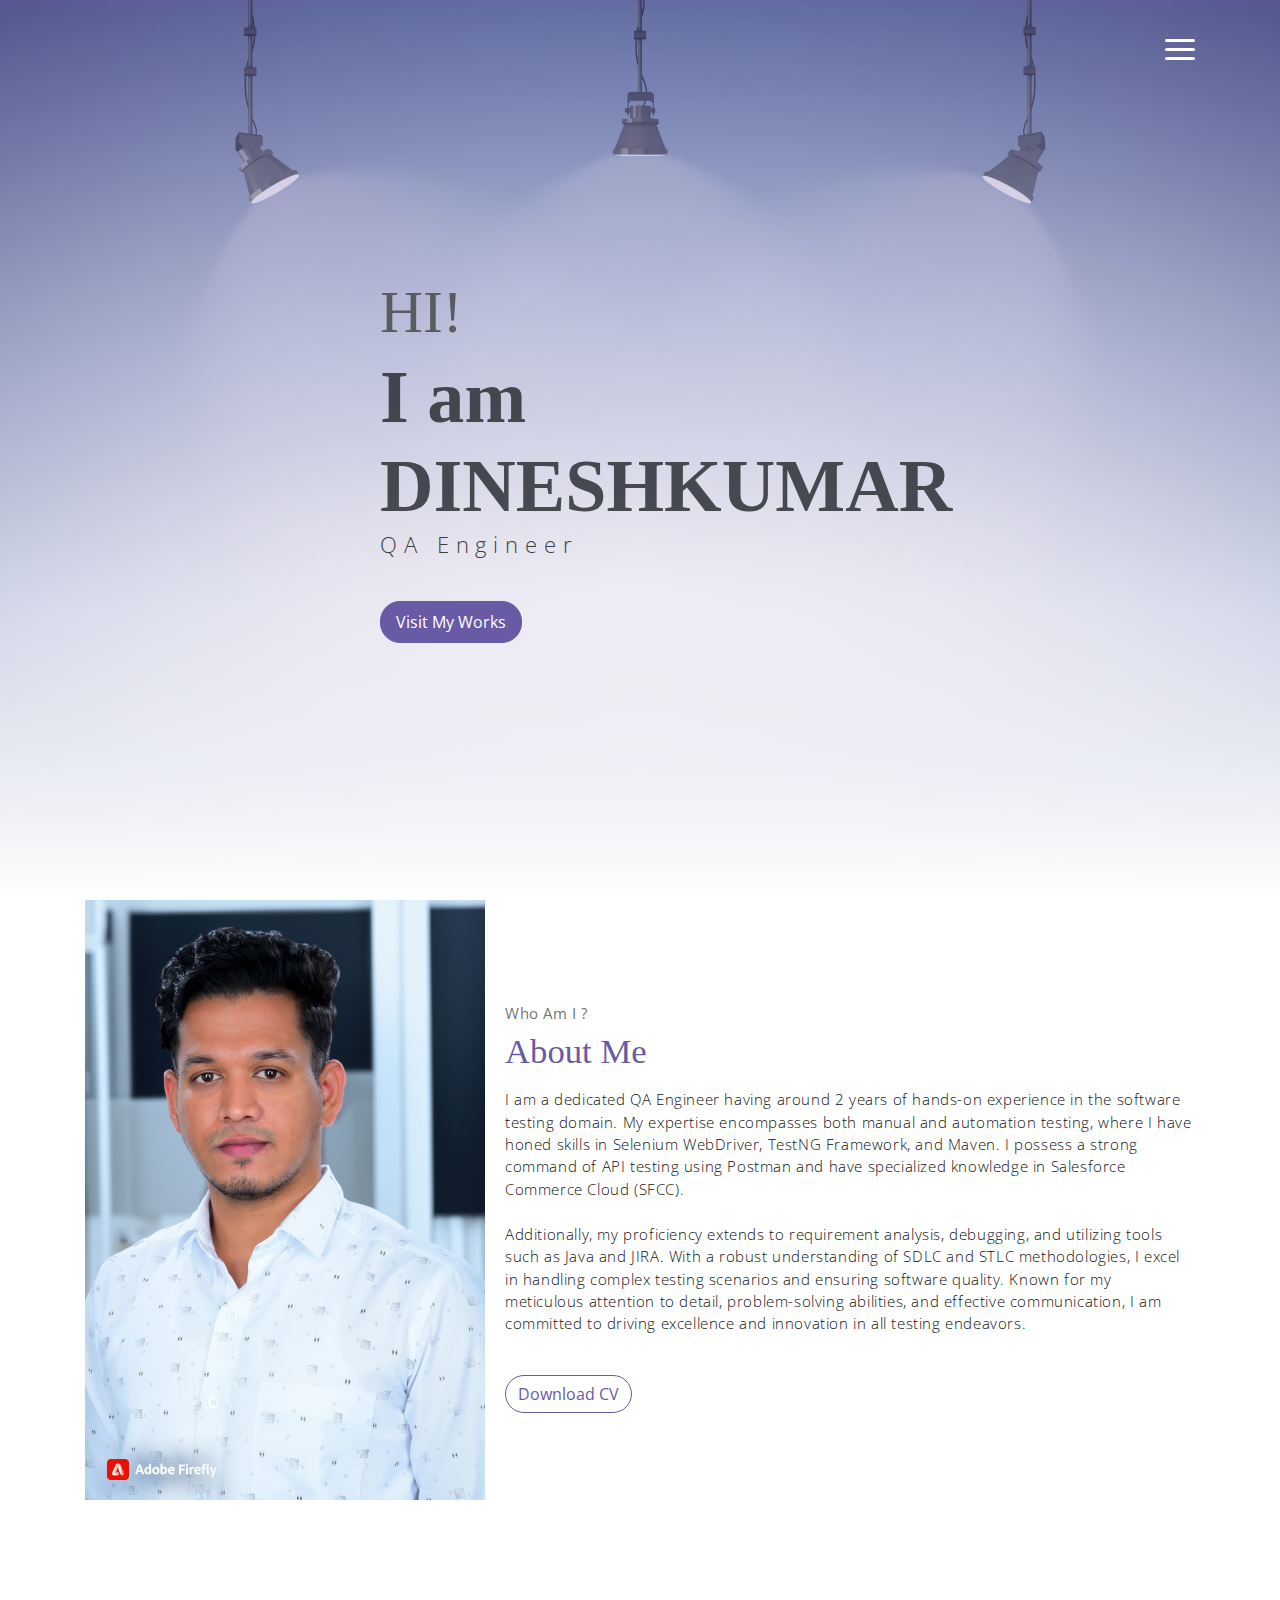
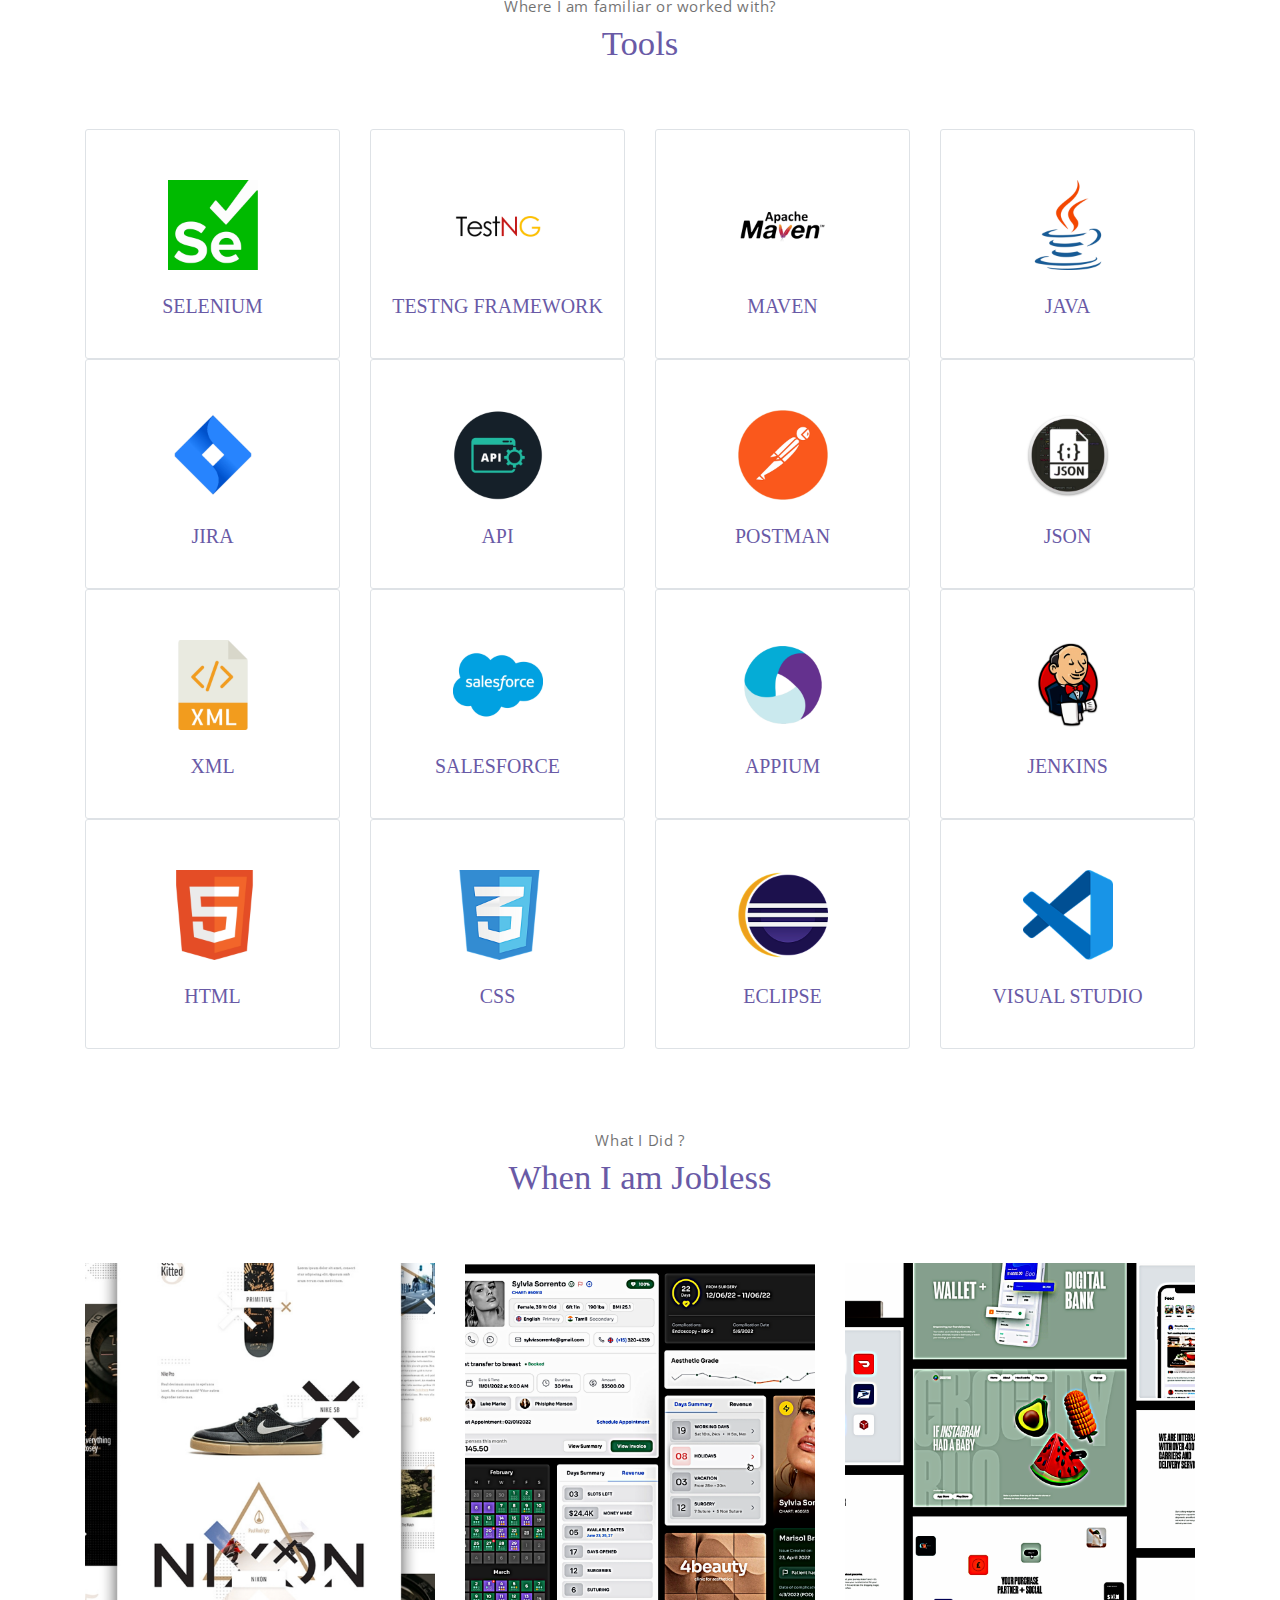
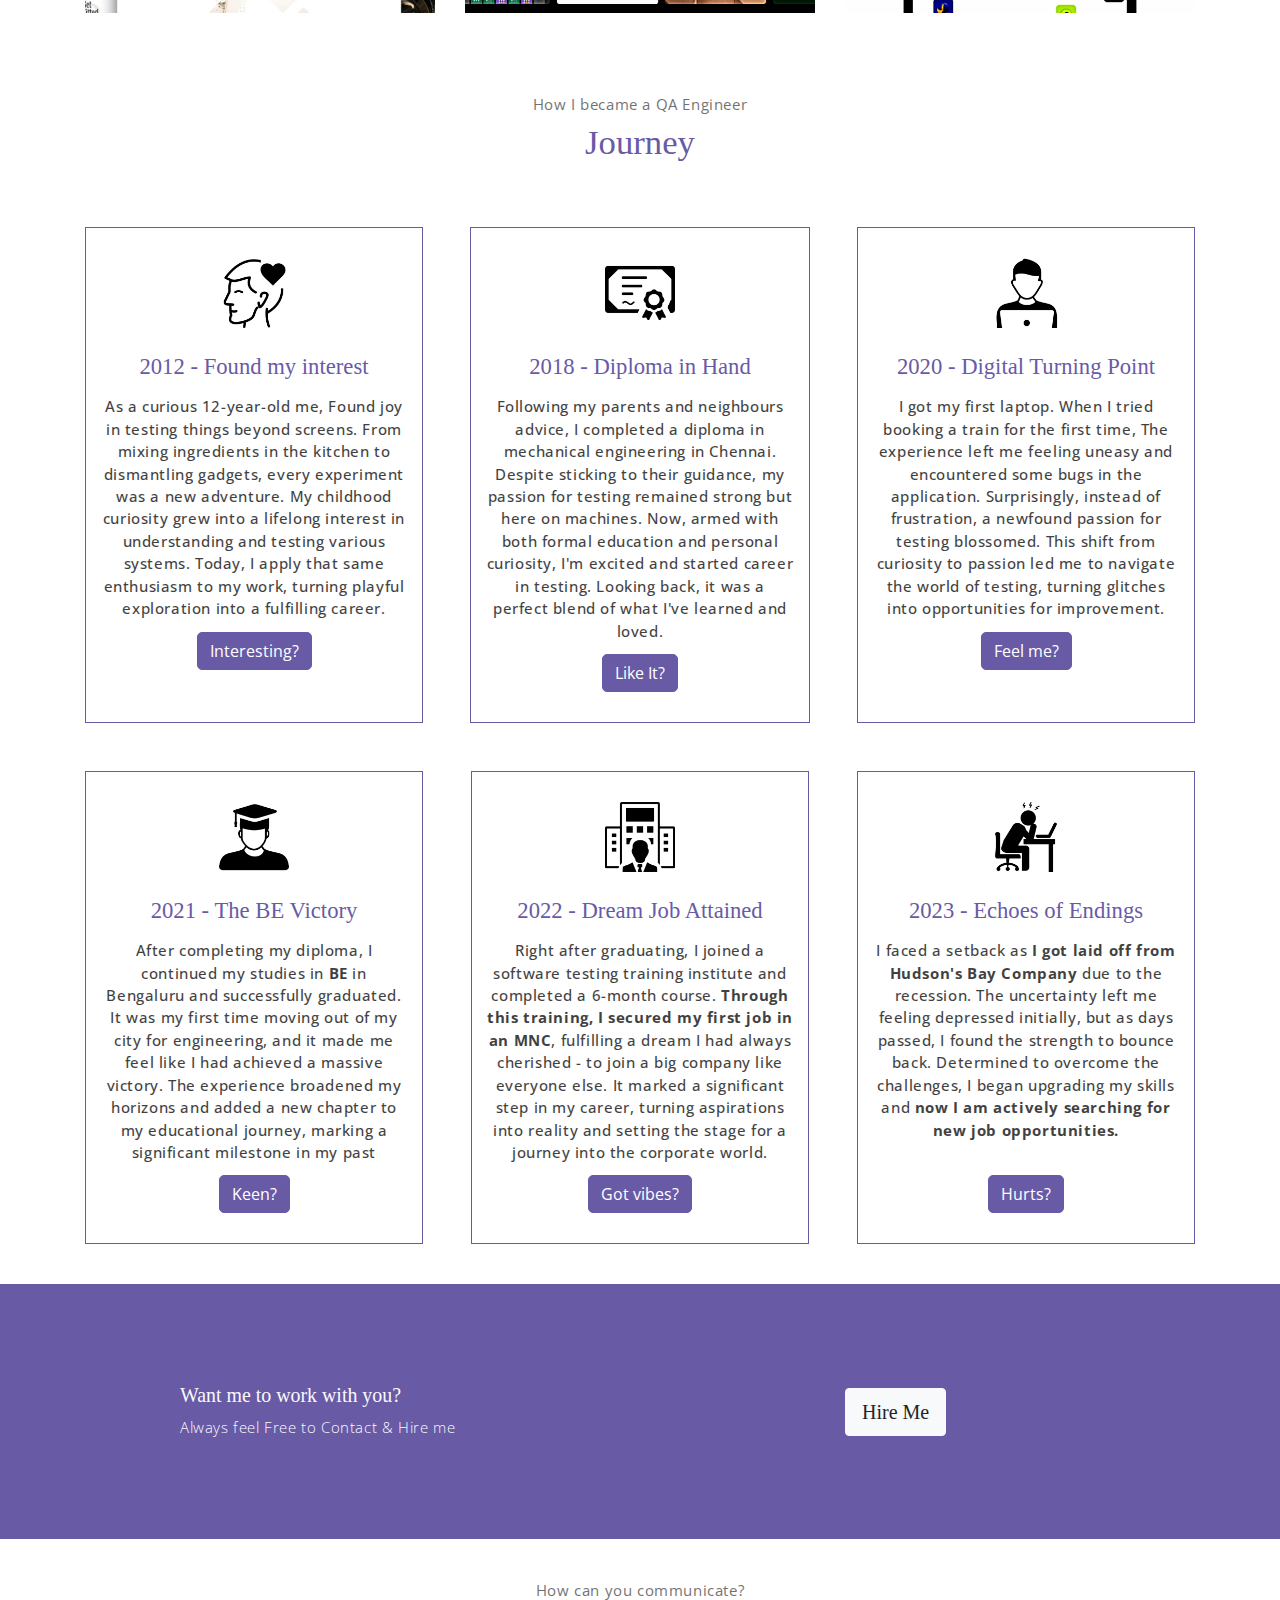
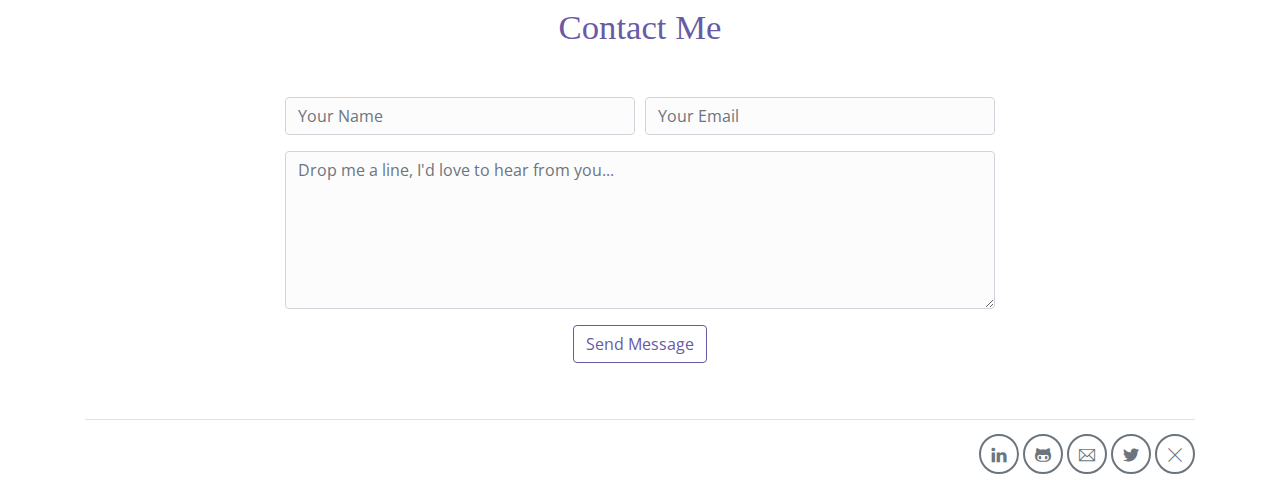
==== commit 10aa750a: "Pop-up code included" ====
--- a/index.html
+++ b/index.html
@@ -286,7 +286,7 @@
                             <span class="portfolio-card-caption">
                                 <h4>E-commerce</h4>
                                     <p class="font-weight-normal">Automated E-commerce solution optimizing online retail processes</p>
-                                    <button href="#" class="btn btn-primary mt-3 pricing-card-btn">Explore</button>
+                                    <button href="#" class="btn btn-primary mt-3 pricing-card-btn">Explore &#x2197</button>
                             </span>
                         </span>
                     </a>
@@ -299,7 +299,7 @@
                             <span class="portfolio-card-caption">
                                 <h4>CRM</h4>
                                     <p class="font-weight-normal">Automated CRM optimizing customer interactions and sales processes</p>
-                                    <button href="#" class="btn btn-primary mt-3 pricing-card-btn">Explore </button>
+                                    <button href="#" class="btn btn-primary mt-3 pricing-card-btn">Explore</button>
                             </span>
                         </span>
                     </a>
@@ -338,24 +338,43 @@
                     <div class="pricing-card-body">
                         <h6 class="pricing-card-title">2012 - Found my interest</h6>
                         <div class="pricing-card-list">
-                            <p>accusamus reprehenderit</p>
-                        </div>
-                    </div>
-                    <button onclick="likeOrUnlike()" href="#" class="btn btn-primary mt-3 pricing-card-btn" id="InterestingButton">Interesting?</button>
+                            <p>As a curious 12-year-old me, Found joy in testing things beyond screens. From mixing ingredients in the kitchen to dismantling gadgets, every experiment was a new adventure. 
+                            My childhood curiosity grew into a lifelong interest in understanding and testing various systems. Today, I apply that same enthusiasm to my work, turning playful exploration into a fulfilling career.</p>
+                        </div>
+                    </div>
+                    <div class="unique-container">
+                        <button onclick="openPopup()" href="#" class="btn btn-primary mt-3 pricing-card-btn" id="InterestingButton">Interesting?</button>
+                        <div class="popup" id="popup">
+                            <img src="assets/imgs/Thankyou.svg" alt="successtick">
+                            <h2>Thank You!</h2>
+                            <p>You just made my day a lot more interesting with your click</p>
+                            <button type="button" onclick="closePopup()">Alright</button>
+                        </div>
+                    </div>
                 </div>
                 
                 <div class="pricing-card">
                     <div class="pricing-card-header">
-                        <img class="pricing-card-icon" src="assets/imgs/UG_Logo.png"
+                        <img class="pricing-card-icon" src="assets/imgs/Diploma_BG.png"
                         alt="Download free bootstrap 4 landing page, free boootstrap 4 templates, Download free bootstrap 4.1 landing page, free boootstrap 4.1.1 templates, mystyle Landing page">
                     </div>
                     <div class="pricing-card-body">
                         <h6 class="pricing-card-title">2018 - Diploma in Hand</h6>
                         <div class="pricing-card-list">
-                            <p>accusamus reprehenderit</p> 
-                        </div>
-                    </div>
-                    <a href="#" class="btn btn-primary mt-3 pricing-card-btn">Like it?</a>
+                            <p>Following my parents and neighbours advice, I completed a diploma in mechanical engineering in Chennai. Despite sticking to their guidance, my passion for testing remained strong but here on machines. 
+                                Now, armed with both formal education and personal curiosity, I'm excited and started career in testing. Looking back, it was a perfect blend of what I've learned and loved.</p> 
+                        </div>
+                    </div>
+                    <div class="unique-container">
+                        <button onclick="openPopup('LikeitButton')" class="btn btn-primary mt-3 pricing-card-btn" id="LikeitButton">Like It?</button>
+                        <div class="popup" id="popup">
+                            <img src="assets/imgs/Thankyou.svg" alt="successtick">
+                            <h2>Thank You!</h2>
+                            <p>Wow, you actually read all that? I'm impressed! And grateful for your support</p>
+                            <button type="button" onclick="closePopup()">Alright</button>
+                        </div>
+                    </div>
+                    
                 </div>
                 <div class="pricing-card">
                     <div class="pricing-card-header">
@@ -365,41 +384,58 @@
                     <div class="pricing-card-body">
                         <h6 class="pricing-card-title">2020 - Digital Turning Point</h6>
                         <div class="pricing-card-list">
-                            <p>accusamus reprehenderit</p>
+                            <p>I got my first laptop. When I tried booking a train for the first time, The experience left me feeling uneasy and encountered some bugs in the application. 
+                                Surprisingly, instead of frustration, a newfound passion for testing blossomed. This shift from curiosity to passion led me to navigate the world of testing, turning glitches into opportunities for improvement.</p>
                         </div>
                     </div>
                     <a href="#" class="btn btn-primary mt-3 pricing-card-btn">Feel me?</a>
                 </div>
                 <div class="pricing-card">
                     <div class="pricing-card-header">
-                        <img class="pricing-card-icon" src="assets/imgs/Laptop_Logo.png"
+                        <img class="pricing-card-icon" src="assets/imgs/UG_Logo.png"
                             alt="Download free bootstrap 4 landing page, free boootstrap 4 templates, Download free bootstrap 4.1 landing page, free boootstrap 4.1.1 templates, mystyle Landing page">
                     </div>
                     <div class="pricing-card-body">
                         <h6 class="pricing-card-title">2021 - The BE Victory</h6>
                         <div class="pricing-card-list">
-                            <p>accusamus reprehenderit</p>
+                            <p>After completing my diploma, I continued my studies in <strong>BE</strong> in Bengaluru and successfully graduated. It was my first time moving out of my city for engineering, and it made me feel like I had achieved a massive victory. 
+                                The experience broadened my horizons and added a new chapter to my educational journey, marking a significant milestone in my past</p>
                         </div>
                     </div>
                     <a href="#" class="btn btn-primary mt-3 pricing-card-btn">Keen?</a>
                 </div>
                 <div class="pricing-card">
                     <div class="pricing-card-header">
-                        <img class="pricing-card-icon" src="assets/imgs/Laptop_Logo.png"
+                        <img class="pricing-card-icon" src="assets/imgs/FirstCompany_BG.png"
                             alt="Download free bootstrap 4 landing page, free boootstrap 4 templates, Download free bootstrap 4.1 landing page, free boootstrap 4.1.1 templates, mystyle Landing page">
                     </div>
                     <div class="pricing-card-body">
                         <h6 class="pricing-card-title">2022 - Dream Job Attained</h6>
                         <div class="pricing-card-list">
-                            <p>accusamus reprehenderit</p>
+                            <p>Right after graduating, I joined a software testing training institute and completed a 6-month course. <strong>Through this training, I secured my first job in an MNC</strong>, fulfilling a dream I had always cherished - to join a big company like everyone else. 
+                                It marked a significant step in my career, turning aspirations into reality and setting the stage for a journey into the corporate world.</p>
                         </div>
                     </div>
                     <a href="#" class="btn btn-primary mt-3 pricing-card-btn">Got vibes?</a>
                 </div>
-
-            </div><!-- end of pricing wrapper -->
+                <div class="pricing-card">
+                    <div class="pricing-card-header">
+                        <img class="pricing-card-icon" src="assets/imgs/Layoff_BG.png"
+                            alt="Download free bootstrap 4 landing page, free boootstrap 4 templates, Download free bootstrap 4.1 landing page, free boootstrap 4.1.1 templates, mystyle Landing page">
+                    </div>
+                    <div class="pricing-card-body">
+                        <h6 class="pricing-card-title">2023 - Echoes of Endings</h6>
+                        <div class="pricing-card-list">
+                            <p>I faced a setback as <strong>I got laid off from Hudson's Bay Company</strong> due to the recession. The uncertainty left me feeling depressed initially, but as days passed, 
+                                I found the strength to bounce back. Determined to overcome the challenges, I began upgrading my skills and <strong>now I am actively searching for new job opportunities.</strong><br></br></p>
+                        </div>
+                    </div>
+                    <a href="#" class="btn btn-primary mt-3 pricing-card-btn">Hurts?</a>
+                </div>
+
+            </div><!-- end of pricing wrapper --> 
         </div> <!-- end of container -->
-    </section><!-- end of pricing section -->
+    </section><!-- end of Journey section -->
 
     <!-- section -->
     <section class="section-sm bg-primary" id="hire_me">
--- a/assets/css/mystyle.css
+++ b/assets/css/mystyle.css
@@ -13,7 +13,6 @@
 * The above copyright notice and this permission notice shall be included in all copies or substantial portions of the Software.
 */
 @import url("https://fonts.googleapis.com/css?family=Baloo+Paaji|Open+Sans:300,300i,400,400i,600,600i,700,700i");
-
 :root {
   --blue: #1e549f;
   --indigo: #695aa6;
@@ -97,11 +96,11 @@
 abbr[data-original-title] {
   text-decoration: underline;
   -webkit-text-decoration: underline dotted;
-  text-decoration: underline dotted;
+          text-decoration: underline dotted;
   cursor: help;
   border-bottom: 0;
   -webkit-text-decoration-skip-ink: none;
-  text-decoration-skip-ink: none;
+          text-decoration-skip-ink: none;
 }
 
 address {
@@ -520,7 +519,7 @@
   word-break: break-word;
 }
 
-a>code {
+a > code {
   color: inherit;
 }
 
@@ -601,8 +600,8 @@
   display: -ms-flexbox;
   display: flex;
   -webkit-flex-wrap: wrap;
-  -ms-flex-wrap: wrap;
-  flex-wrap: wrap;
+      -ms-flex-wrap: wrap;
+          flex-wrap: wrap;
   margin-right: -15px;
   margin-left: -15px;
 }
@@ -612,8 +611,8 @@
   margin-left: 0;
 }
 
-.no-gutters>.col,
-.no-gutters>[class*="col-"] {
+.no-gutters > .col,
+.no-gutters > [class*="col-"] {
   padding-right: 0;
   padding-left: 0;
 }
@@ -632,20 +631,20 @@
 
 .col {
   -webkit-flex-basis: 0;
-  -ms-flex-preferred-size: 0;
-  flex-basis: 0;
+      -ms-flex-preferred-size: 0;
+          flex-basis: 0;
   -webkit-box-flex: 1;
   -webkit-flex-grow: 1;
-  -ms-flex-positive: 1;
-  flex-grow: 1;
+      -ms-flex-positive: 1;
+          flex-grow: 1;
   max-width: 100%;
 }
 
 .col-auto {
   -webkit-box-flex: 0;
   -webkit-flex: 0 0 auto;
-  -ms-flex: 0 0 auto;
-  flex: 0 0 auto;
+      -ms-flex: 0 0 auto;
+          flex: 0 0 auto;
   width: auto;
   max-width: 100%;
 }
@@ -653,202 +652,202 @@
 .col-1 {
   -webkit-box-flex: 0;
   -webkit-flex: 0 0 8.33333%;
-  -ms-flex: 0 0 8.33333%;
-  flex: 0 0 8.33333%;
+      -ms-flex: 0 0 8.33333%;
+          flex: 0 0 8.33333%;
   max-width: 8.33333%;
 }
 
 .col-2 {
   -webkit-box-flex: 0;
   -webkit-flex: 0 0 16.66667%;
-  -ms-flex: 0 0 16.66667%;
-  flex: 0 0 16.66667%;
+      -ms-flex: 0 0 16.66667%;
+          flex: 0 0 16.66667%;
   max-width: 16.66667%;
 }
 
 .col-3 {
   -webkit-box-flex: 0;
   -webkit-flex: 0 0 25%;
-  -ms-flex: 0 0 25%;
-  flex: 0 0 25%;
+      -ms-flex: 0 0 25%;
+          flex: 0 0 25%;
   max-width: 25%;
 }
 
 .col-4 {
   -webkit-box-flex: 0;
   -webkit-flex: 0 0 33.33333%;
-  -ms-flex: 0 0 33.33333%;
-  flex: 0 0 33.33333%;
+      -ms-flex: 0 0 33.33333%;
+          flex: 0 0 33.33333%;
   max-width: 33.33333%;
 }
 
 .col-5 {
   -webkit-box-flex: 0;
   -webkit-flex: 0 0 41.66667%;
-  -ms-flex: 0 0 41.66667%;
-  flex: 0 0 41.66667%;
+      -ms-flex: 0 0 41.66667%;
+          flex: 0 0 41.66667%;
   max-width: 41.66667%;
 }
 
 .col-6 {
   -webkit-box-flex: 0;
   -webkit-flex: 0 0 50%;
-  -ms-flex: 0 0 50%;
-  flex: 0 0 50%;
+      -ms-flex: 0 0 50%;
+          flex: 0 0 50%;
   max-width: 50%;
 }
 
 .col-7 {
   -webkit-box-flex: 0;
   -webkit-flex: 0 0 58.33333%;
-  -ms-flex: 0 0 58.33333%;
-  flex: 0 0 58.33333%;
+      -ms-flex: 0 0 58.33333%;
+          flex: 0 0 58.33333%;
   max-width: 58.33333%;
 }
 
 .col-8 {
   -webkit-box-flex: 0;
   -webkit-flex: 0 0 66.66667%;
-  -ms-flex: 0 0 66.66667%;
-  flex: 0 0 66.66667%;
+      -ms-flex: 0 0 66.66667%;
+          flex: 0 0 66.66667%;
   max-width: 66.66667%;
 }
 
 .col-9 {
   -webkit-box-flex: 0;
   -webkit-flex: 0 0 75%;
-  -ms-flex: 0 0 75%;
-  flex: 0 0 75%;
+      -ms-flex: 0 0 75%;
+          flex: 0 0 75%;
   max-width: 75%;
 }
 
 .col-10 {
   -webkit-box-flex: 0;
   -webkit-flex: 0 0 83.33333%;
-  -ms-flex: 0 0 83.33333%;
-  flex: 0 0 83.33333%;
+      -ms-flex: 0 0 83.33333%;
+          flex: 0 0 83.33333%;
   max-width: 83.33333%;
 }
 
 .col-11 {
   -webkit-box-flex: 0;
   -webkit-flex: 0 0 91.66667%;
-  -ms-flex: 0 0 91.66667%;
-  flex: 0 0 91.66667%;
+      -ms-flex: 0 0 91.66667%;
+          flex: 0 0 91.66667%;
   max-width: 91.66667%;
 }
 
 .col-12 {
   -webkit-box-flex: 0;
   -webkit-flex: 0 0 100%;
-  -ms-flex: 0 0 100%;
-  flex: 0 0 100%;
+      -ms-flex: 0 0 100%;
+          flex: 0 0 100%;
   max-width: 100%;
 }
 
 .order-first {
   -webkit-box-ordinal-group: 0;
   -webkit-order: -1;
-  -ms-flex-order: -1;
-  order: -1;
+      -ms-flex-order: -1;
+          order: -1;
 }
 
 .order-last {
   -webkit-box-ordinal-group: 14;
   -webkit-order: 13;
-  -ms-flex-order: 13;
-  order: 13;
+      -ms-flex-order: 13;
+          order: 13;
 }
 
 .order-0 {
   -webkit-box-ordinal-group: 1;
   -webkit-order: 0;
-  -ms-flex-order: 0;
-  order: 0;
+      -ms-flex-order: 0;
+          order: 0;
 }
 
 .order-1 {
   -webkit-box-ordinal-group: 2;
   -webkit-order: 1;
-  -ms-flex-order: 1;
-  order: 1;
+      -ms-flex-order: 1;
+          order: 1;
 }
 
 .order-2 {
   -webkit-box-ordinal-group: 3;
   -webkit-order: 2;
-  -ms-flex-order: 2;
-  order: 2;
+      -ms-flex-order: 2;
+          order: 2;
 }
 
 .order-3 {
   -webkit-box-ordinal-group: 4;
   -webkit-order: 3;
-  -ms-flex-order: 3;
-  order: 3;
+      -ms-flex-order: 3;
+          order: 3;
 }
 
 .order-4 {
   -webkit-box-ordinal-group: 5;
   -webkit-order: 4;
-  -ms-flex-order: 4;
-  order: 4;
+      -ms-flex-order: 4;
+          order: 4;
 }
 
 .order-5 {
   -webkit-box-ordinal-group: 6;
   -webkit-order: 5;
-  -ms-flex-order: 5;
-  order: 5;
+      -ms-flex-order: 5;
+          order: 5;
 }
 
 .order-6 {
   -webkit-box-ordinal-group: 7;
   -webkit-order: 6;
-  -ms-flex-order: 6;
-  order: 6;
+      -ms-flex-order: 6;
+          order: 6;
 }
 
 .order-7 {
   -webkit-box-ordinal-group: 8;
   -webkit-order: 7;
-  -ms-flex-order: 7;
-  order: 7;
+      -ms-flex-order: 7;
+          order: 7;
 }
 
 .order-8 {
   -webkit-box-ordinal-group: 9;
   -webkit-order: 8;
-  -ms-flex-order: 8;
-  order: 8;
+      -ms-flex-order: 8;
+          order: 8;
 }
 
 .order-9 {
   -webkit-box-ordinal-group: 10;
   -webkit-order: 9;
-  -ms-flex-order: 9;
-  order: 9;
+      -ms-flex-order: 9;
+          order: 9;
 }
 
 .order-10 {
   -webkit-box-ordinal-group: 11;
   -webkit-order: 10;
-  -ms-flex-order: 10;
-  order: 10;
+      -ms-flex-order: 10;
+          order: 10;
 }
 
 .order-11 {
   -webkit-box-ordinal-group: 12;
   -webkit-order: 11;
-  -ms-flex-order: 11;
-  order: 11;
+      -ms-flex-order: 11;
+          order: 11;
 }
 
 .order-12 {
   -webkit-box-ordinal-group: 13;
   -webkit-order: 12;
-  -ms-flex-order: 12;
-  order: 12;
+      -ms-flex-order: 12;
+          order: 12;
 }
 
 .offset-1 {
@@ -898,269 +897,229 @@
 @media (min-width: 576px) {
   .col-sm {
     -webkit-flex-basis: 0;
-    -ms-flex-preferred-size: 0;
-    flex-basis: 0;
+        -ms-flex-preferred-size: 0;
+            flex-basis: 0;
     -webkit-box-flex: 1;
     -webkit-flex-grow: 1;
-    -ms-flex-positive: 1;
-    flex-grow: 1;
+        -ms-flex-positive: 1;
+            flex-grow: 1;
     max-width: 100%;
   }
-
   .col-sm-auto {
     -webkit-box-flex: 0;
     -webkit-flex: 0 0 auto;
-    -ms-flex: 0 0 auto;
-    flex: 0 0 auto;
+        -ms-flex: 0 0 auto;
+            flex: 0 0 auto;
     width: auto;
     max-width: 100%;
   }
-
   .col-sm-1 {
     -webkit-box-flex: 0;
     -webkit-flex: 0 0 8.33333%;
-    -ms-flex: 0 0 8.33333%;
-    flex: 0 0 8.33333%;
+        -ms-flex: 0 0 8.33333%;
+            flex: 0 0 8.33333%;
     max-width: 8.33333%;
   }
-
   .col-sm-2 {
     -webkit-box-flex: 0;
     -webkit-flex: 0 0 16.66667%;
-    -ms-flex: 0 0 16.66667%;
-    flex: 0 0 16.66667%;
+        -ms-flex: 0 0 16.66667%;
+            flex: 0 0 16.66667%;
     max-width: 16.66667%;
   }
-
   .col-sm-3 {
     -webkit-box-flex: 0;
     -webkit-flex: 0 0 25%;
-    -ms-flex: 0 0 25%;
-    flex: 0 0 25%;
+        -ms-flex: 0 0 25%;
+            flex: 0 0 25%;
     max-width: 25%;
   }
-
   .col-sm-4 {
     -webkit-box-flex: 0;
     -webkit-flex: 0 0 33.33333%;
-    -ms-flex: 0 0 33.33333%;
-    flex: 0 0 33.33333%;
+        -ms-flex: 0 0 33.33333%;
+            flex: 0 0 33.33333%;
     max-width: 33.33333%;
   }
-
   .col-sm-5 {
     -webkit-box-flex: 0;
     -webkit-flex: 0 0 41.66667%;
-    -ms-flex: 0 0 41.66667%;
-    flex: 0 0 41.66667%;
+        -ms-flex: 0 0 41.66667%;
+            flex: 0 0 41.66667%;
     max-width: 41.66667%;
   }
-
   .col-sm-6 {
     -webkit-box-flex: 0;
     -webkit-flex: 0 0 50%;
-    -ms-flex: 0 0 50%;
-    flex: 0 0 50%;
+        -ms-flex: 0 0 50%;
+            flex: 0 0 50%;
     max-width: 50%;
   }
-
   .col-sm-7 {
     -webkit-box-flex: 0;
     -webkit-flex: 0 0 58.33333%;
-    -ms-flex: 0 0 58.33333%;
-    flex: 0 0 58.33333%;
+        -ms-flex: 0 0 58.33333%;
+            flex: 0 0 58.33333%;
     max-width: 58.33333%;
   }
-
   .col-sm-8 {
     -webkit-box-flex: 0;
     -webkit-flex: 0 0 66.66667%;
-    -ms-flex: 0 0 66.66667%;
-    flex: 0 0 66.66667%;
+        -ms-flex: 0 0 66.66667%;
+            flex: 0 0 66.66667%;
     max-width: 66.66667%;
   }
-
   .col-sm-9 {
     -webkit-box-flex: 0;
     -webkit-flex: 0 0 75%;
-    -ms-flex: 0 0 75%;
-    flex: 0 0 75%;
+        -ms-flex: 0 0 75%;
+            flex: 0 0 75%;
     max-width: 75%;
   }
-
   .col-sm-10 {
     -webkit-box-flex: 0;
     -webkit-flex: 0 0 83.33333%;
-    -ms-flex: 0 0 83.33333%;
-    flex: 0 0 83.33333%;
+        -ms-flex: 0 0 83.33333%;
+            flex: 0 0 83.33333%;
     max-width: 83.33333%;
   }
-
   .col-sm-11 {
     -webkit-box-flex: 0;
     -webkit-flex: 0 0 91.66667%;
-    -ms-flex: 0 0 91.66667%;
-    flex: 0 0 91.66667%;
+        -ms-flex: 0 0 91.66667%;
+            flex: 0 0 91.66667%;
     max-width: 91.66667%;
   }
-
   .col-sm-12 {
     -webkit-box-flex: 0;
     -webkit-flex: 0 0 100%;
-    -ms-flex: 0 0 100%;
-    flex: 0 0 100%;
+        -ms-flex: 0 0 100%;
+            flex: 0 0 100%;
     max-width: 100%;
   }
-
   .order-sm-first {
     -webkit-box-ordinal-group: 0;
     -webkit-order: -1;
-    -ms-flex-order: -1;
-    order: -1;
-  }
-
+        -ms-flex-order: -1;
+            order: -1;
+  }
   .order-sm-last {
     -webkit-box-ordinal-group: 14;
     -webkit-order: 13;
-    -ms-flex-order: 13;
-    order: 13;
-  }
-
+        -ms-flex-order: 13;
+            order: 13;
+  }
   .order-sm-0 {
     -webkit-box-ordinal-group: 1;
     -webkit-order: 0;
-    -ms-flex-order: 0;
-    order: 0;
-  }
-
+        -ms-flex-order: 0;
+            order: 0;
+  }
   .order-sm-1 {
     -webkit-box-ordinal-group: 2;
     -webkit-order: 1;
-    -ms-flex-order: 1;
-    order: 1;
-  }
-
+        -ms-flex-order: 1;
+            order: 1;
+  }
   .order-sm-2 {
     -webkit-box-ordinal-group: 3;
     -webkit-order: 2;
-    -ms-flex-order: 2;
-    order: 2;
-  }
-
+        -ms-flex-order: 2;
+            order: 2;
+  }
   .order-sm-3 {
     -webkit-box-ordinal-group: 4;
     -webkit-order: 3;
-    -ms-flex-order: 3;
-    order: 3;
-  }
-
+        -ms-flex-order: 3;
+            order: 3;
+  }
   .order-sm-4 {
     -webkit-box-ordinal-group: 5;
     -webkit-order: 4;
-    -ms-flex-order: 4;
-    order: 4;
-  }
-
+        -ms-flex-order: 4;
+            order: 4;
+  }
   .order-sm-5 {
     -webkit-box-ordinal-group: 6;
     -webkit-order: 5;
-    -ms-flex-order: 5;
-    order: 5;
-  }
-
+        -ms-flex-order: 5;
+            order: 5;
+  }
   .order-sm-6 {
     -webkit-box-ordinal-group: 7;
     -webkit-order: 6;
-    -ms-flex-order: 6;
-    order: 6;
-  }
-
+        -ms-flex-order: 6;
+            order: 6;
+  }
   .order-sm-7 {
     -webkit-box-ordinal-group: 8;
     -webkit-order: 7;
-    -ms-flex-order: 7;
-    order: 7;
-  }
-
+        -ms-flex-order: 7;
+            order: 7;
+  }
   .order-sm-8 {
     -webkit-box-ordinal-group: 9;
     -webkit-order: 8;
-    -ms-flex-order: 8;
-    order: 8;
-  }
-
+        -ms-flex-order: 8;
+            order: 8;
+  }
   .order-sm-9 {
     -webkit-box-ordinal-group: 10;
     -webkit-order: 9;
-    -ms-flex-order: 9;
-    order: 9;
-  }
-
+        -ms-flex-order: 9;
+            order: 9;
+  }
   .order-sm-10 {
     -webkit-box-ordinal-group: 11;
     -webkit-order: 10;
-    -ms-flex-order: 10;
-    order: 10;
-  }
-
+        -ms-flex-order: 10;
+            order: 10;
+  }
   .order-sm-11 {
     -webkit-box-ordinal-group: 12;
     -webkit-order: 11;
-    -ms-flex-order: 11;
-    order: 11;
-  }
-
+        -ms-flex-order: 11;
+            order: 11;
+  }
   .order-sm-12 {
     -webkit-box-ordinal-group: 13;
     -webkit-order: 12;
-    -ms-flex-order: 12;
-    order: 12;
-  }
-
+        -ms-flex-order: 12;
+            order: 12;
+  }
   .offset-sm-0 {
     margin-left: 0;
   }
-
   .offset-sm-1 {
     margin-left: 8.33333%;
   }
-
   .offset-sm-2 {
     margin-left: 16.66667%;
   }
-
   .offset-sm-3 {
     margin-left: 25%;
   }
-
   .offset-sm-4 {
     margin-left: 33.33333%;
   }
-
   .offset-sm-5 {
     margin-left: 41.66667%;
   }
-
   .offset-sm-6 {
     margin-left: 50%;
   }
-
   .offset-sm-7 {
     margin-left: 58.33333%;
   }
-
   .offset-sm-8 {
     margin-left: 66.66667%;
   }
-
   .offset-sm-9 {
     margin-left: 75%;
   }
-
   .offset-sm-10 {
     margin-left: 83.33333%;
   }
-
   .offset-sm-11 {
     margin-left: 91.66667%;
   }
@@ -1169,269 +1128,229 @@
 @media (min-width: 768px) {
   .col-md {
     -webkit-flex-basis: 0;
-    -ms-flex-preferred-size: 0;
-    flex-basis: 0;
+        -ms-flex-preferred-size: 0;
+            flex-basis: 0;
     -webkit-box-flex: 1;
     -webkit-flex-grow: 1;
-    -ms-flex-positive: 1;
-    flex-grow: 1;
+        -ms-flex-positive: 1;
+            flex-grow: 1;
     max-width: 100%;
   }
-
   .col-md-auto {
     -webkit-box-flex: 0;
     -webkit-flex: 0 0 auto;
-    -ms-flex: 0 0 auto;
-    flex: 0 0 auto;
+        -ms-flex: 0 0 auto;
+            flex: 0 0 auto;
     width: auto;
     max-width: 100%;
   }
-
   .col-md-1 {
     -webkit-box-flex: 0;
     -webkit-flex: 0 0 8.33333%;
-    -ms-flex: 0 0 8.33333%;
-    flex: 0 0 8.33333%;
+        -ms-flex: 0 0 8.33333%;
+            flex: 0 0 8.33333%;
     max-width: 8.33333%;
   }
-
   .col-md-2 {
     -webkit-box-flex: 0;
     -webkit-flex: 0 0 16.66667%;
-    -ms-flex: 0 0 16.66667%;
-    flex: 0 0 16.66667%;
+        -ms-flex: 0 0 16.66667%;
+            flex: 0 0 16.66667%;
     max-width: 16.66667%;
   }
-
   .col-md-3 {
     -webkit-box-flex: 0;
     -webkit-flex: 0 0 25%;
-    -ms-flex: 0 0 25%;
-    flex: 0 0 25%;
+        -ms-flex: 0 0 25%;
+            flex: 0 0 25%;
     max-width: 25%;
   }
-
   .col-md-4 {
     -webkit-box-flex: 0;
     -webkit-flex: 0 0 33.33333%;
-    -ms-flex: 0 0 33.33333%;
-    flex: 0 0 33.33333%;
+        -ms-flex: 0 0 33.33333%;
+            flex: 0 0 33.33333%;
     max-width: 33.33333%;
   }
-
   .col-md-5 {
     -webkit-box-flex: 0;
     -webkit-flex: 0 0 41.66667%;
-    -ms-flex: 0 0 41.66667%;
-    flex: 0 0 41.66667%;
+        -ms-flex: 0 0 41.66667%;
+            flex: 0 0 41.66667%;
     max-width: 41.66667%;
   }
-
   .col-md-6 {
     -webkit-box-flex: 0;
     -webkit-flex: 0 0 50%;
-    -ms-flex: 0 0 50%;
-    flex: 0 0 50%;
+        -ms-flex: 0 0 50%;
+            flex: 0 0 50%;
     max-width: 50%;
   }
-
   .col-md-7 {
     -webkit-box-flex: 0;
     -webkit-flex: 0 0 58.33333%;
-    -ms-flex: 0 0 58.33333%;
-    flex: 0 0 58.33333%;
+        -ms-flex: 0 0 58.33333%;
+            flex: 0 0 58.33333%;
     max-width: 58.33333%;
   }
-
   .col-md-8 {
     -webkit-box-flex: 0;
     -webkit-flex: 0 0 66.66667%;
-    -ms-flex: 0 0 66.66667%;
-    flex: 0 0 66.66667%;
+        -ms-flex: 0 0 66.66667%;
+            flex: 0 0 66.66667%;
     max-width: 66.66667%;
   }
-
   .col-md-9 {
     -webkit-box-flex: 0;
     -webkit-flex: 0 0 75%;
-    -ms-flex: 0 0 75%;
-    flex: 0 0 75%;
+        -ms-flex: 0 0 75%;
+            flex: 0 0 75%;
     max-width: 75%;
   }
-
   .col-md-10 {
     -webkit-box-flex: 0;
     -webkit-flex: 0 0 83.33333%;
-    -ms-flex: 0 0 83.33333%;
-    flex: 0 0 83.33333%;
+        -ms-flex: 0 0 83.33333%;
+            flex: 0 0 83.33333%;
     max-width: 83.33333%;
   }
-
   .col-md-11 {
     -webkit-box-flex: 0;
     -webkit-flex: 0 0 91.66667%;
-    -ms-flex: 0 0 91.66667%;
-    flex: 0 0 91.66667%;
+        -ms-flex: 0 0 91.66667%;
+            flex: 0 0 91.66667%;
     max-width: 91.66667%;
   }
-
   .col-md-12 {
     -webkit-box-flex: 0;
     -webkit-flex: 0 0 100%;
-    -ms-flex: 0 0 100%;
-    flex: 0 0 100%;
+        -ms-flex: 0 0 100%;
+            flex: 0 0 100%;
     max-width: 100%;
   }
-
   .order-md-first {
     -webkit-box-ordinal-group: 0;
     -webkit-order: -1;
-    -ms-flex-order: -1;
-    order: -1;
-  }
-
+        -ms-flex-order: -1;
+            order: -1;
+  }
   .order-md-last {
     -webkit-box-ordinal-group: 14;
     -webkit-order: 13;
-    -ms-flex-order: 13;
-    order: 13;
-  }
-
+        -ms-flex-order: 13;
+            order: 13;
+  }
   .order-md-0 {
     -webkit-box-ordinal-group: 1;
     -webkit-order: 0;
-    -ms-flex-order: 0;
-    order: 0;
-  }
-
+        -ms-flex-order: 0;
+            order: 0;
+  }
   .order-md-1 {
     -webkit-box-ordinal-group: 2;
     -webkit-order: 1;
-    -ms-flex-order: 1;
-    order: 1;
-  }
-
+        -ms-flex-order: 1;
+            order: 1;
+  }
   .order-md-2 {
     -webkit-box-ordinal-group: 3;
     -webkit-order: 2;
-    -ms-flex-order: 2;
-    order: 2;
-  }
-
+        -ms-flex-order: 2;
+            order: 2;
+  }
   .order-md-3 {
     -webkit-box-ordinal-group: 4;
     -webkit-order: 3;
-    -ms-flex-order: 3;
-    order: 3;
-  }
-
+        -ms-flex-order: 3;
+            order: 3;
+  }
   .order-md-4 {
     -webkit-box-ordinal-group: 5;
     -webkit-order: 4;
-    -ms-flex-order: 4;
-    order: 4;
-  }
-
+        -ms-flex-order: 4;
+            order: 4;
+  }
   .order-md-5 {
     -webkit-box-ordinal-group: 6;
     -webkit-order: 5;
-    -ms-flex-order: 5;
-    order: 5;
-  }
-
+        -ms-flex-order: 5;
+            order: 5;
+  }
   .order-md-6 {
     -webkit-box-ordinal-group: 7;
     -webkit-order: 6;
-    -ms-flex-order: 6;
-    order: 6;
-  }
-
+        -ms-flex-order: 6;
+            order: 6;
+  }
   .order-md-7 {
     -webkit-box-ordinal-group: 8;
     -webkit-order: 7;
-    -ms-flex-order: 7;
-    order: 7;
-  }
-
+        -ms-flex-order: 7;
+            order: 7;
+  }
   .order-md-8 {
     -webkit-box-ordinal-group: 9;
     -webkit-order: 8;
-    -ms-flex-order: 8;
-    order: 8;
-  }
-
+        -ms-flex-order: 8;
+            order: 8;
+  }
   .order-md-9 {
     -webkit-box-ordinal-group: 10;
     -webkit-order: 9;
-    -ms-flex-order: 9;
-    order: 9;
-  }
-
+        -ms-flex-order: 9;
+            order: 9;
+  }
   .order-md-10 {
     -webkit-box-ordinal-group: 11;
     -webkit-order: 10;
-    -ms-flex-order: 10;
-    order: 10;
-  }
-
+        -ms-flex-order: 10;
+            order: 10;
+  }
   .order-md-11 {
     -webkit-box-ordinal-group: 12;
     -webkit-order: 11;
-    -ms-flex-order: 11;
-    order: 11;
-  }
-
+        -ms-flex-order: 11;
+            order: 11;
+  }
   .order-md-12 {
     -webkit-box-ordinal-group: 13;
     -webkit-order: 12;
-    -ms-flex-order: 12;
-    order: 12;
-  }
-
+        -ms-flex-order: 12;
+            order: 12;
+  }
   .offset-md-0 {
     margin-left: 0;
   }
-
   .offset-md-1 {
     margin-left: 8.33333%;
   }
-
   .offset-md-2 {
     margin-left: 16.66667%;
   }
-
   .offset-md-3 {
     margin-left: 25%;
   }
-
   .offset-md-4 {
     margin-left: 33.33333%;
   }
-
   .offset-md-5 {
     margin-left: 41.66667%;
   }
-
   .offset-md-6 {
     margin-left: 50%;
   }
-
   .offset-md-7 {
     margin-left: 58.33333%;
   }
-
   .offset-md-8 {
     margin-left: 66.66667%;
   }
-
   .offset-md-9 {
     margin-left: 75%;
   }
-
   .offset-md-10 {
     margin-left: 83.33333%;
   }
-
   .offset-md-11 {
     margin-left: 91.66667%;
   }
@@ -1440,269 +1359,229 @@
 @media (min-width: 992px) {
   .col-lg {
     -webkit-flex-basis: 0;
-    -ms-flex-preferred-size: 0;
-    flex-basis: 0;
+        -ms-flex-preferred-size: 0;
+            flex-basis: 0;
     -webkit-box-flex: 1;
     -webkit-flex-grow: 1;
-    -ms-flex-positive: 1;
-    flex-grow: 1;
+        -ms-flex-positive: 1;
+            flex-grow: 1;
     max-width: 100%;
   }
-
   .col-lg-auto {
     -webkit-box-flex: 0;
     -webkit-flex: 0 0 auto;
-    -ms-flex: 0 0 auto;
-    flex: 0 0 auto;
+        -ms-flex: 0 0 auto;
+            flex: 0 0 auto;
     width: auto;
     max-width: 100%;
   }
-
   .col-lg-1 {
     -webkit-box-flex: 0;
     -webkit-flex: 0 0 8.33333%;
-    -ms-flex: 0 0 8.33333%;
-    flex: 0 0 8.33333%;
+        -ms-flex: 0 0 8.33333%;
+            flex: 0 0 8.33333%;
     max-width: 8.33333%;
   }
-
   .col-lg-2 {
     -webkit-box-flex: 0;
     -webkit-flex: 0 0 16.66667%;
-    -ms-flex: 0 0 16.66667%;
-    flex: 0 0 16.66667%;
+        -ms-flex: 0 0 16.66667%;
+            flex: 0 0 16.66667%;
     max-width: 16.66667%;
   }
-
   .col-lg-3 {
     -webkit-box-flex: 0;
     -webkit-flex: 0 0 25%;
-    -ms-flex: 0 0 25%;
-    flex: 0 0 25%;
+        -ms-flex: 0 0 25%;
+            flex: 0 0 25%;
     max-width: 25%;
   }
-
   .col-lg-4 {
     -webkit-box-flex: 0;
     -webkit-flex: 0 0 33.33333%;
-    -ms-flex: 0 0 33.33333%;
-    flex: 0 0 33.33333%;
+        -ms-flex: 0 0 33.33333%;
+            flex: 0 0 33.33333%;
     max-width: 33.33333%;
   }
-
   .col-lg-5 {
     -webkit-box-flex: 0;
     -webkit-flex: 0 0 41.66667%;
-    -ms-flex: 0 0 41.66667%;
-    flex: 0 0 41.66667%;
+        -ms-flex: 0 0 41.66667%;
+            flex: 0 0 41.66667%;
     max-width: 41.66667%;
   }
-
   .col-lg-6 {
     -webkit-box-flex: 0;
     -webkit-flex: 0 0 50%;
-    -ms-flex: 0 0 50%;
-    flex: 0 0 50%;
+        -ms-flex: 0 0 50%;
+            flex: 0 0 50%;
     max-width: 50%;
   }
-
   .col-lg-7 {
     -webkit-box-flex: 0;
     -webkit-flex: 0 0 58.33333%;
-    -ms-flex: 0 0 58.33333%;
-    flex: 0 0 58.33333%;
+        -ms-flex: 0 0 58.33333%;
+            flex: 0 0 58.33333%;
     max-width: 58.33333%;
   }
-
   .col-lg-8 {
     -webkit-box-flex: 0;
     -webkit-flex: 0 0 66.66667%;
-    -ms-flex: 0 0 66.66667%;
-    flex: 0 0 66.66667%;
+        -ms-flex: 0 0 66.66667%;
+            flex: 0 0 66.66667%;
     max-width: 66.66667%;
   }
-
   .col-lg-9 {
     -webkit-box-flex: 0;
     -webkit-flex: 0 0 75%;
-    -ms-flex: 0 0 75%;
-    flex: 0 0 75%;
+        -ms-flex: 0 0 75%;
+            flex: 0 0 75%;
     max-width: 75%;
   }
-
   .col-lg-10 {
     -webkit-box-flex: 0;
     -webkit-flex: 0 0 83.33333%;
-    -ms-flex: 0 0 83.33333%;
-    flex: 0 0 83.33333%;
+        -ms-flex: 0 0 83.33333%;
+            flex: 0 0 83.33333%;
     max-width: 83.33333%;
   }
-
   .col-lg-11 {
     -webkit-box-flex: 0;
     -webkit-flex: 0 0 91.66667%;
-    -ms-flex: 0 0 91.66667%;
-    flex: 0 0 91.66667%;
+        -ms-flex: 0 0 91.66667%;
+            flex: 0 0 91.66667%;
     max-width: 91.66667%;
   }
-
   .col-lg-12 {
     -webkit-box-flex: 0;
     -webkit-flex: 0 0 100%;
-    -ms-flex: 0 0 100%;
-    flex: 0 0 100%;
+        -ms-flex: 0 0 100%;
+            flex: 0 0 100%;
     max-width: 100%;
   }
-
   .order-lg-first {
     -webkit-box-ordinal-group: 0;
     -webkit-order: -1;
-    -ms-flex-order: -1;
-    order: -1;
-  }
-
+        -ms-flex-order: -1;
+            order: -1;
+  }
   .order-lg-last {
     -webkit-box-ordinal-group: 14;
     -webkit-order: 13;
-    -ms-flex-order: 13;
-    order: 13;
-  }
-
+        -ms-flex-order: 13;
+            order: 13;
+  }
   .order-lg-0 {
     -webkit-box-ordinal-group: 1;
     -webkit-order: 0;
-    -ms-flex-order: 0;
-    order: 0;
-  }
-
+        -ms-flex-order: 0;
+            order: 0;
+  }
   .order-lg-1 {
     -webkit-box-ordinal-group: 2;
     -webkit-order: 1;
-    -ms-flex-order: 1;
-    order: 1;
-  }
-
+        -ms-flex-order: 1;
+            order: 1;
+  }
   .order-lg-2 {
     -webkit-box-ordinal-group: 3;
     -webkit-order: 2;
-    -ms-flex-order: 2;
-    order: 2;
-  }
-
+        -ms-flex-order: 2;
+            order: 2;
+  }
   .order-lg-3 {
     -webkit-box-ordinal-group: 4;
     -webkit-order: 3;
-    -ms-flex-order: 3;
-    order: 3;
-  }
-
+        -ms-flex-order: 3;
+            order: 3;
+  }
   .order-lg-4 {
     -webkit-box-ordinal-group: 5;
     -webkit-order: 4;
-    -ms-flex-order: 4;
-    order: 4;
-  }
-
+        -ms-flex-order: 4;
+            order: 4;
+  }
   .order-lg-5 {
     -webkit-box-ordinal-group: 6;
     -webkit-order: 5;
-    -ms-flex-order: 5;
-    order: 5;
-  }
-
+        -ms-flex-order: 5;
+            order: 5;
+  }
   .order-lg-6 {
     -webkit-box-ordinal-group: 7;
     -webkit-order: 6;
-    -ms-flex-order: 6;
-    order: 6;
-  }
-
+        -ms-flex-order: 6;
+            order: 6;
+  }
   .order-lg-7 {
     -webkit-box-ordinal-group: 8;
     -webkit-order: 7;
-    -ms-flex-order: 7;
-    order: 7;
-  }
-
+        -ms-flex-order: 7;
+            order: 7;
+  }
   .order-lg-8 {
     -webkit-box-ordinal-group: 9;
     -webkit-order: 8;
-    -ms-flex-order: 8;
-    order: 8;
-  }
-
+        -ms-flex-order: 8;
+            order: 8;
+  }
   .order-lg-9 {
     -webkit-box-ordinal-group: 10;
     -webkit-order: 9;
-    -ms-flex-order: 9;
-    order: 9;
-  }
-
+        -ms-flex-order: 9;
+            order: 9;
+  }
   .order-lg-10 {
     -webkit-box-ordinal-group: 11;
     -webkit-order: 10;
-    -ms-flex-order: 10;
-    order: 10;
-  }
-
+        -ms-flex-order: 10;
+            order: 10;
+  }
   .order-lg-11 {
     -webkit-box-ordinal-group: 12;
     -webkit-order: 11;
-    -ms-flex-order: 11;
-    order: 11;
-  }
-
+        -ms-flex-order: 11;
+            order: 11;
+  }
   .order-lg-12 {
     -webkit-box-ordinal-group: 13;
     -webkit-order: 12;
-    -ms-flex-order: 12;
-    order: 12;
-  }
-
+        -ms-flex-order: 12;
+            order: 12;
+  }
   .offset-lg-0 {
     margin-left: 0;
   }
-
   .offset-lg-1 {
     margin-left: 8.33333%;
   }
-
   .offset-lg-2 {
     margin-left: 16.66667%;
   }
-
   .offset-lg-3 {
     margin-left: 25%;
   }
-
   .offset-lg-4 {
     margin-left: 33.33333%;
   }
-
   .offset-lg-5 {
     margin-left: 41.66667%;
   }
-
   .offset-lg-6 {
     margin-left: 50%;
   }
-
   .offset-lg-7 {
     margin-left: 58.33333%;
   }
-
   .offset-lg-8 {
     margin-left: 66.66667%;
   }
-
   .offset-lg-9 {
     margin-left: 75%;
   }
-
   .offset-lg-10 {
     margin-left: 83.33333%;
   }
-
   .offset-lg-11 {
     margin-left: 91.66667%;
   }
@@ -1711,269 +1590,229 @@
 @media (min-width: 1200px) {
   .col-xl {
     -webkit-flex-basis: 0;
-    -ms-flex-preferred-size: 0;
-    flex-basis: 0;
+        -ms-flex-preferred-size: 0;
+            flex-basis: 0;
     -webkit-box-flex: 1;
     -webkit-flex-grow: 1;
-    -ms-flex-positive: 1;
-    flex-grow: 1;
+        -ms-flex-positive: 1;
+            flex-grow: 1;
     max-width: 100%;
   }
-
   .col-xl-auto {
     -webkit-box-flex: 0;
     -webkit-flex: 0 0 auto;
-    -ms-flex: 0 0 auto;
-    flex: 0 0 auto;
+        -ms-flex: 0 0 auto;
+            flex: 0 0 auto;
     width: auto;
     max-width: 100%;
   }
-
   .col-xl-1 {
     -webkit-box-flex: 0;
     -webkit-flex: 0 0 8.33333%;
-    -ms-flex: 0 0 8.33333%;
-    flex: 0 0 8.33333%;
+        -ms-flex: 0 0 8.33333%;
+            flex: 0 0 8.33333%;
     max-width: 8.33333%;
   }
-
   .col-xl-2 {
     -webkit-box-flex: 0;
     -webkit-flex: 0 0 16.66667%;
-    -ms-flex: 0 0 16.66667%;
-    flex: 0 0 16.66667%;
+        -ms-flex: 0 0 16.66667%;
+            flex: 0 0 16.66667%;
     max-width: 16.66667%;
   }
-
   .col-xl-3 {
     -webkit-box-flex: 0;
     -webkit-flex: 0 0 25%;
-    -ms-flex: 0 0 25%;
-    flex: 0 0 25%;
+        -ms-flex: 0 0 25%;
+            flex: 0 0 25%;
     max-width: 25%;
   }
-
   .col-xl-4 {
     -webkit-box-flex: 0;
     -webkit-flex: 0 0 33.33333%;
-    -ms-flex: 0 0 33.33333%;
-    flex: 0 0 33.33333%;
+        -ms-flex: 0 0 33.33333%;
+            flex: 0 0 33.33333%;
     max-width: 33.33333%;
   }
-
   .col-xl-5 {
     -webkit-box-flex: 0;
     -webkit-flex: 0 0 41.66667%;
-    -ms-flex: 0 0 41.66667%;
-    flex: 0 0 41.66667%;
+        -ms-flex: 0 0 41.66667%;
+            flex: 0 0 41.66667%;
     max-width: 41.66667%;
   }
-
   .col-xl-6 {
     -webkit-box-flex: 0;
     -webkit-flex: 0 0 50%;
-    -ms-flex: 0 0 50%;
-    flex: 0 0 50%;
+        -ms-flex: 0 0 50%;
+            flex: 0 0 50%;
     max-width: 50%;
   }
-
   .col-xl-7 {
     -webkit-box-flex: 0;
     -webkit-flex: 0 0 58.33333%;
-    -ms-flex: 0 0 58.33333%;
-    flex: 0 0 58.33333%;
+        -ms-flex: 0 0 58.33333%;
+            flex: 0 0 58.33333%;
     max-width: 58.33333%;
   }
-
   .col-xl-8 {
     -webkit-box-flex: 0;
     -webkit-flex: 0 0 66.66667%;
-    -ms-flex: 0 0 66.66667%;
-    flex: 0 0 66.66667%;
+        -ms-flex: 0 0 66.66667%;
+            flex: 0 0 66.66667%;
     max-width: 66.66667%;
   }
-
   .col-xl-9 {
     -webkit-box-flex: 0;
     -webkit-flex: 0 0 75%;
-    -ms-flex: 0 0 75%;
-    flex: 0 0 75%;
+        -ms-flex: 0 0 75%;
+            flex: 0 0 75%;
     max-width: 75%;
   }
-
   .col-xl-10 {
     -webkit-box-flex: 0;
     -webkit-flex: 0 0 83.33333%;
-    -ms-flex: 0 0 83.33333%;
-    flex: 0 0 83.33333%;
+        -ms-flex: 0 0 83.33333%;
+            flex: 0 0 83.33333%;
     max-width: 83.33333%;
   }
-
   .col-xl-11 {
     -webkit-box-flex: 0;
     -webkit-flex: 0 0 91.66667%;
-    -ms-flex: 0 0 91.66667%;
-    flex: 0 0 91.66667%;
+        -ms-flex: 0 0 91.66667%;
+            flex: 0 0 91.66667%;
     max-width: 91.66667%;
   }
-
   .col-xl-12 {
     -webkit-box-flex: 0;
     -webkit-flex: 0 0 100%;
-    -ms-flex: 0 0 100%;
-    flex: 0 0 100%;
+        -ms-flex: 0 0 100%;
+            flex: 0 0 100%;
     max-width: 100%;
   }
-
   .order-xl-first {
     -webkit-box-ordinal-group: 0;
     -webkit-order: -1;
-    -ms-flex-order: -1;
-    order: -1;
-  }
-
+        -ms-flex-order: -1;
+            order: -1;
+  }
   .order-xl-last {
     -webkit-box-ordinal-group: 14;
     -webkit-order: 13;
-    -ms-flex-order: 13;
-    order: 13;
-  }
-
+        -ms-flex-order: 13;
+            order: 13;
+  }
   .order-xl-0 {
     -webkit-box-ordinal-group: 1;
     -webkit-order: 0;
-    -ms-flex-order: 0;
-    order: 0;
-  }
-
+        -ms-flex-order: 0;
+            order: 0;
+  }
   .order-xl-1 {
     -webkit-box-ordinal-group: 2;
     -webkit-order: 1;
-    -ms-flex-order: 1;
-    order: 1;
-  }
-
+        -ms-flex-order: 1;
+            order: 1;
+  }
   .order-xl-2 {
     -webkit-box-ordinal-group: 3;
     -webkit-order: 2;
-    -ms-flex-order: 2;
-    order: 2;
-  }
-
+        -ms-flex-order: 2;
+            order: 2;
+  }
   .order-xl-3 {
     -webkit-box-ordinal-group: 4;
     -webkit-order: 3;
-    -ms-flex-order: 3;
-    order: 3;
-  }
-
+        -ms-flex-order: 3;
+            order: 3;
+  }
   .order-xl-4 {
     -webkit-box-ordinal-group: 5;
     -webkit-order: 4;
-    -ms-flex-order: 4;
-    order: 4;
-  }
-
+        -ms-flex-order: 4;
+            order: 4;
+  }
   .order-xl-5 {
     -webkit-box-ordinal-group: 6;
     -webkit-order: 5;
-    -ms-flex-order: 5;
-    order: 5;
-  }
-
+        -ms-flex-order: 5;
+            order: 5;
+  }
   .order-xl-6 {
     -webkit-box-ordinal-group: 7;
     -webkit-order: 6;
-    -ms-flex-order: 6;
-    order: 6;
-  }
-
+        -ms-flex-order: 6;
+            order: 6;
+  }
   .order-xl-7 {
     -webkit-box-ordinal-group: 8;
     -webkit-order: 7;
-    -ms-flex-order: 7;
-    order: 7;
-  }
-
+        -ms-flex-order: 7;
+            order: 7;
+  }
   .order-xl-8 {
     -webkit-box-ordinal-group: 9;
     -webkit-order: 8;
-    -ms-flex-order: 8;
-    order: 8;
-  }
-
+        -ms-flex-order: 8;
+            order: 8;
+  }
   .order-xl-9 {
     -webkit-box-ordinal-group: 10;
     -webkit-order: 9;
-    -ms-flex-order: 9;
-    order: 9;
-  }
-
+        -ms-flex-order: 9;
+            order: 9;
+  }
   .order-xl-10 {
     -webkit-box-ordinal-group: 11;
     -webkit-order: 10;
-    -ms-flex-order: 10;
-    order: 10;
-  }
-
+        -ms-flex-order: 10;
+            order: 10;
+  }
   .order-xl-11 {
     -webkit-box-ordinal-group: 12;
     -webkit-order: 11;
-    -ms-flex-order: 11;
-    order: 11;
-  }
-
+        -ms-flex-order: 11;
+            order: 11;
+  }
   .order-xl-12 {
     -webkit-box-ordinal-group: 13;
     -webkit-order: 12;
-    -ms-flex-order: 12;
-    order: 12;
-  }
-
+        -ms-flex-order: 12;
+            order: 12;
+  }
   .offset-xl-0 {
     margin-left: 0;
   }
-
   .offset-xl-1 {
     margin-left: 8.33333%;
   }
-
   .offset-xl-2 {
     margin-left: 16.66667%;
   }
-
   .offset-xl-3 {
     margin-left: 25%;
   }
-
   .offset-xl-4 {
     margin-left: 33.33333%;
   }
-
   .offset-xl-5 {
     margin-left: 41.66667%;
   }
-
   .offset-xl-6 {
     margin-left: 50%;
   }
-
   .offset-xl-7 {
     margin-left: 58.33333%;
   }
-
   .offset-xl-8 {
     margin-left: 66.66667%;
   }
-
   .offset-xl-9 {
     margin-left: 75%;
   }
-
   .offset-xl-10 {
     margin-left: 83.33333%;
   }
-
   .offset-xl-11 {
     margin-left: 91.66667%;
   }
@@ -1997,7 +1836,7 @@
   border-bottom: 2px solid #dee2e6;
 }
 
-.table tbody+tbody {
+.table tbody + tbody {
   border-top: 2px solid #dee2e6;
 }
 
@@ -2023,7 +1862,7 @@
 .table-borderless th,
 .table-borderless td,
 .table-borderless thead th,
-.table-borderless tbody+tbody {
+.table-borderless tbody + tbody {
   border: 0;
 }
 
@@ -2037,15 +1876,15 @@
 }
 
 .table-primary,
-.table-primary>th,
-.table-primary>td {
+.table-primary > th,
+.table-primary > td {
   background-color: #d5d1e6;
 }
 
 .table-primary th,
 .table-primary td,
 .table-primary thead th,
-.table-primary tbody+tbody {
+.table-primary tbody + tbody {
   border-color: #b1a9d1;
 }
 
@@ -2053,21 +1892,21 @@
   background-color: #c6c0dd;
 }
 
-.table-hover .table-primary:hover>td,
-.table-hover .table-primary:hover>th {
+.table-hover .table-primary:hover > td,
+.table-hover .table-primary:hover > th {
   background-color: #c6c0dd;
 }
 
 .table-secondary,
-.table-secondary>th,
-.table-secondary>td {
+.table-secondary > th,
+.table-secondary > td {
   background-color: #c8c9cb;
 }
 
 .table-secondary th,
 .table-secondary td,
 .table-secondary thead th,
-.table-secondary tbody+tbody {
+.table-secondary tbody + tbody {
   border-color: #989b9f;
 }
 
@@ -2075,21 +1914,21 @@
   background-color: #bbbcbf;
 }
 
-.table-hover .table-secondary:hover>td,
-.table-hover .table-secondary:hover>th {
+.table-hover .table-secondary:hover > td,
+.table-hover .table-secondary:hover > th {
   background-color: #bbbcbf;
 }
 
 .table-success,
-.table-success>th,
-.table-success>td {
+.table-success > th,
+.table-success > td {
   background-color: #bfebce;
 }
 
 .table-success th,
 .table-success td,
 .table-success thead th,
-.table-success tbody+tbody {
+.table-success tbody + tbody {
   border-color: #88daa3;
 }
 
@@ -2097,21 +1936,21 @@
   background-color: #ace5bf;
 }
 
-.table-hover .table-success:hover>td,
-.table-hover .table-success:hover>th {
+.table-hover .table-success:hover > td,
+.table-hover .table-success:hover > th {
   background-color: #ace5bf;
 }
 
 .table-info,
-.table-info>th,
-.table-info>td {
+.table-info > th,
+.table-info > td {
   background-color: #bee5eb;
 }
 
 .table-info th,
 .table-info td,
 .table-info thead th,
-.table-info tbody+tbody {
+.table-info tbody + tbody {
   border-color: #86cfda;
 }
 
@@ -2119,21 +1958,21 @@
   background-color: #abdde5;
 }
 
-.table-hover .table-info:hover>td,
-.table-hover .table-info:hover>th {
+.table-hover .table-info:hover > td,
+.table-hover .table-info:hover > th {
   background-color: #abdde5;
 }
 
 .table-warning,
-.table-warning>th,
-.table-warning>td {
+.table-warning > th,
+.table-warning > td {
   background-color: #ffd6b8;
 }
 
 .table-warning th,
 .table-warning td,
 .table-warning thead th,
-.table-warning tbody+tbody {
+.table-warning tbody + tbody {
   border-color: #ffb37b;
 }
 
@@ -2141,21 +1980,21 @@
   background-color: #ffc79f;
 }
 
-.table-hover .table-warning:hover>td,
-.table-hover .table-warning:hover>th {
+.table-hover .table-warning:hover > td,
+.table-hover .table-warning:hover > th {
   background-color: #ffc79f;
 }
 
 .table-danger,
-.table-danger>th,
-.table-danger>td {
+.table-danger > th,
+.table-danger > td {
   background-color: #fabed2;
 }
 
 .table-danger th,
 .table-danger td,
 .table-danger thead th,
-.table-danger tbody+tbody {
+.table-danger tbody + tbody {
   border-color: #f587ab;
 }
 
@@ -2163,21 +2002,21 @@
   background-color: #f8a6c2;
 }
 
-.table-hover .table-danger:hover>td,
-.table-hover .table-danger:hover>th {
+.table-hover .table-danger:hover > td,
+.table-hover .table-danger:hover > th {
   background-color: #f8a6c2;
 }
 
 .table-light,
-.table-light>th,
-.table-light>td {
+.table-light > th,
+.table-light > td {
   background-color: #fdfdfe;
 }
 
 .table-light th,
 .table-light td,
 .table-light thead th,
-.table-light tbody+tbody {
+.table-light tbody + tbody {
   border-color: #fbfcfc;
 }
 
@@ -2185,21 +2024,21 @@
   background-color: #ececf6;
 }
 
-.table-hover .table-light:hover>td,
-.table-hover .table-light:hover>th {
+.table-hover .table-light:hover > td,
+.table-hover .table-light:hover > th {
   background-color: #ececf6;
 }
 
 .table-dark,
-.table-dark>th,
-.table-dark>td {
+.table-dark > th,
+.table-dark > td {
   background-color: #c1c2c3;
 }
 
 .table-dark th,
 .table-dark td,
 .table-dark thead th,
-.table-dark tbody+tbody {
+.table-dark tbody + tbody {
   border-color: #8c8e90;
 }
 
@@ -2207,14 +2046,14 @@
   background-color: #b4b5b6;
 }
 
-.table-hover .table-dark:hover>td,
-.table-hover .table-dark:hover>th {
+.table-hover .table-dark:hover > td,
+.table-hover .table-dark:hover > th {
   background-color: #b4b5b6;
 }
 
 .table-active,
-.table-active>th,
-.table-active>td {
+.table-active > th,
+.table-active > td {
   background-color: rgba(0, 0, 0, 0.075);
 }
 
@@ -2222,8 +2061,8 @@
   background-color: rgba(0, 0, 0, 0.075);
 }
 
-.table-hover .table-active:hover>td,
-.table-hover .table-active:hover>th {
+.table-hover .table-active:hover > td,
+.table-hover .table-active:hover > th {
   background-color: rgba(0, 0, 0, 0.075);
 }
 
@@ -2270,8 +2109,7 @@
     overflow-x: auto;
     -webkit-overflow-scrolling: touch;
   }
-
-  .table-responsive-sm>.table-bordered {
+  .table-responsive-sm > .table-bordered {
     border: 0;
   }
 }
@@ -2283,8 +2121,7 @@
     overflow-x: auto;
     -webkit-overflow-scrolling: touch;
   }
-
-  .table-responsive-md>.table-bordered {
+  .table-responsive-md > .table-bordered {
     border: 0;
   }
 }
@@ -2296,8 +2133,7 @@
     overflow-x: auto;
     -webkit-overflow-scrolling: touch;
   }
-
-  .table-responsive-lg>.table-bordered {
+  .table-responsive-lg > .table-bordered {
     border: 0;
   }
 }
@@ -2309,8 +2145,7 @@
     overflow-x: auto;
     -webkit-overflow-scrolling: touch;
   }
-
-  .table-responsive-xl>.table-bordered {
+  .table-responsive-xl > .table-bordered {
     border: 0;
   }
 }
@@ -2322,7 +2157,7 @@
   -webkit-overflow-scrolling: touch;
 }
 
-.table-responsive>.table-bordered {
+.table-responsive > .table-bordered {
   border: 0;
 }
 
@@ -2483,14 +2318,14 @@
   display: -ms-flexbox;
   display: flex;
   -webkit-flex-wrap: wrap;
-  -ms-flex-wrap: wrap;
-  flex-wrap: wrap;
+      -ms-flex-wrap: wrap;
+          flex-wrap: wrap;
   margin-right: -5px;
   margin-left: -5px;
 }
 
-.form-row>.col,
-.form-row>[class*="col-"] {
+.form-row > .col,
+.form-row > [class*="col-"] {
   padding-right: 5px;
   padding-left: 5px;
 }
@@ -2507,7 +2342,7 @@
   margin-left: -1.25rem;
 }
 
-.form-check-input:disabled~.form-check-label {
+.form-check-input:disabled ~ .form-check-label {
   color: #6c757d;
 }
 
@@ -2522,8 +2357,8 @@
   display: inline-flex;
   -webkit-box-align: center;
   -webkit-align-items: center;
-  -ms-flex-align: center;
-  align-items: center;
+      -ms-flex-align: center;
+          align-items: center;
   padding-left: 0;
   margin-right: 0.75rem;
 }
@@ -2572,9 +2407,9 @@
   box-shadow: 0 0 0 0.2rem rgba(27, 183, 79, 0.25);
 }
 
-.was-validated .form-control:valid~.valid-feedback,
-.was-validated .form-control:valid~.valid-tooltip, .form-control.is-valid~.valid-feedback,
-.form-control.is-valid~.valid-tooltip {
+.was-validated .form-control:valid ~ .valid-feedback,
+.was-validated .form-control:valid ~ .valid-tooltip, .form-control.is-valid ~ .valid-feedback,
+.form-control.is-valid ~ .valid-tooltip {
   display: block;
 }
 
@@ -2594,66 +2429,66 @@
   box-shadow: 0 0 0 0.2rem rgba(27, 183, 79, 0.25);
 }
 
-.was-validated .custom-select:valid~.valid-feedback,
-.was-validated .custom-select:valid~.valid-tooltip, .custom-select.is-valid~.valid-feedback,
-.custom-select.is-valid~.valid-tooltip {
+.was-validated .custom-select:valid ~ .valid-feedback,
+.was-validated .custom-select:valid ~ .valid-tooltip, .custom-select.is-valid ~ .valid-feedback,
+.custom-select.is-valid ~ .valid-tooltip {
   display: block;
 }
 
-.was-validated .form-control-file:valid~.valid-feedback,
-.was-validated .form-control-file:valid~.valid-tooltip, .form-control-file.is-valid~.valid-feedback,
-.form-control-file.is-valid~.valid-tooltip {
+.was-validated .form-control-file:valid ~ .valid-feedback,
+.was-validated .form-control-file:valid ~ .valid-tooltip, .form-control-file.is-valid ~ .valid-feedback,
+.form-control-file.is-valid ~ .valid-tooltip {
   display: block;
 }
 
-.was-validated .form-check-input:valid~.form-check-label, .form-check-input.is-valid~.form-check-label {
+.was-validated .form-check-input:valid ~ .form-check-label, .form-check-input.is-valid ~ .form-check-label {
   color: #1bb74f;
 }
 
-.was-validated .form-check-input:valid~.valid-feedback,
-.was-validated .form-check-input:valid~.valid-tooltip, .form-check-input.is-valid~.valid-feedback,
-.form-check-input.is-valid~.valid-tooltip {
+.was-validated .form-check-input:valid ~ .valid-feedback,
+.was-validated .form-check-input:valid ~ .valid-tooltip, .form-check-input.is-valid ~ .valid-feedback,
+.form-check-input.is-valid ~ .valid-tooltip {
   display: block;
 }
 
-.was-validated .custom-control-input:valid~.custom-control-label, .custom-control-input.is-valid~.custom-control-label {
+.was-validated .custom-control-input:valid ~ .custom-control-label, .custom-control-input.is-valid ~ .custom-control-label {
   color: #1bb74f;
 }
 
-.was-validated .custom-control-input:valid~.custom-control-label::before, .custom-control-input.is-valid~.custom-control-label::before {
+.was-validated .custom-control-input:valid ~ .custom-control-label::before, .custom-control-input.is-valid ~ .custom-control-label::before {
   border-color: #1bb74f;
 }
 
-.was-validated .custom-control-input:valid~.valid-feedback,
-.was-validated .custom-control-input:valid~.valid-tooltip, .custom-control-input.is-valid~.valid-feedback,
-.custom-control-input.is-valid~.valid-tooltip {
+.was-validated .custom-control-input:valid ~ .valid-feedback,
+.was-validated .custom-control-input:valid ~ .valid-tooltip, .custom-control-input.is-valid ~ .valid-feedback,
+.custom-control-input.is-valid ~ .valid-tooltip {
   display: block;
 }
 
-.was-validated .custom-control-input:valid:checked~.custom-control-label::before, .custom-control-input.is-valid:checked~.custom-control-label::before {
+.was-validated .custom-control-input:valid:checked ~ .custom-control-label::before, .custom-control-input.is-valid:checked ~ .custom-control-label::before {
   border-color: #26df64;
   background-color: #26df64;
 }
 
-.was-validated .custom-control-input:valid:focus~.custom-control-label::before, .custom-control-input.is-valid:focus~.custom-control-label::before {
+.was-validated .custom-control-input:valid:focus ~ .custom-control-label::before, .custom-control-input.is-valid:focus ~ .custom-control-label::before {
   box-shadow: 0 0 0 0.2rem rgba(27, 183, 79, 0.25);
 }
 
-.was-validated .custom-control-input:valid:focus:not(:checked)~.custom-control-label::before, .custom-control-input.is-valid:focus:not(:checked)~.custom-control-label::before {
+.was-validated .custom-control-input:valid:focus:not(:checked) ~ .custom-control-label::before, .custom-control-input.is-valid:focus:not(:checked) ~ .custom-control-label::before {
   border-color: #1bb74f;
 }
 
-.was-validated .custom-file-input:valid~.custom-file-label, .custom-file-input.is-valid~.custom-file-label {
+.was-validated .custom-file-input:valid ~ .custom-file-label, .custom-file-input.is-valid ~ .custom-file-label {
   border-color: #1bb74f;
 }
 
-.was-validated .custom-file-input:valid~.valid-feedback,
-.was-validated .custom-file-input:valid~.valid-tooltip, .custom-file-input.is-valid~.valid-feedback,
-.custom-file-input.is-valid~.valid-tooltip {
+.was-validated .custom-file-input:valid ~ .valid-feedback,
+.was-validated .custom-file-input:valid ~ .valid-tooltip, .custom-file-input.is-valid ~ .valid-feedback,
+.custom-file-input.is-valid ~ .valid-tooltip {
   display: block;
 }
 
-.was-validated .custom-file-input:valid:focus~.custom-file-label, .custom-file-input.is-valid:focus~.custom-file-label {
+.was-validated .custom-file-input:valid:focus ~ .custom-file-label, .custom-file-input.is-valid:focus ~ .custom-file-label {
   border-color: #1bb74f;
   box-shadow: 0 0 0 0.2rem rgba(27, 183, 79, 0.25);
 }
@@ -2695,9 +2530,9 @@
   box-shadow: 0 0 0 0.2rem rgba(236, 24, 93, 0.25);
 }
 
-.was-validated .form-control:invalid~.invalid-feedback,
-.was-validated .form-control:invalid~.invalid-tooltip, .form-control.is-invalid~.invalid-feedback,
-.form-control.is-invalid~.invalid-tooltip {
+.was-validated .form-control:invalid ~ .invalid-feedback,
+.was-validated .form-control:invalid ~ .invalid-tooltip, .form-control.is-invalid ~ .invalid-feedback,
+.form-control.is-invalid ~ .invalid-tooltip {
   display: block;
 }
 
@@ -2717,66 +2552,66 @@
   box-shadow: 0 0 0 0.2rem rgba(236, 24, 93, 0.25);
 }
 
-.was-validated .custom-select:invalid~.invalid-feedback,
-.was-validated .custom-select:invalid~.invalid-tooltip, .custom-select.is-invalid~.invalid-feedback,
-.custom-select.is-invalid~.invalid-tooltip {
+.was-validated .custom-select:invalid ~ .invalid-feedback,
+.was-validated .custom-select:invalid ~ .invalid-tooltip, .custom-select.is-invalid ~ .invalid-feedback,
+.custom-select.is-invalid ~ .invalid-tooltip {
   display: block;
 }
 
-.was-validated .form-control-file:invalid~.invalid-feedback,
-.was-validated .form-control-file:invalid~.invalid-tooltip, .form-control-file.is-invalid~.invalid-feedback,
-.form-control-file.is-invalid~.invalid-tooltip {
+.was-validated .form-control-file:invalid ~ .invalid-feedback,
+.was-validated .form-control-file:invalid ~ .invalid-tooltip, .form-control-file.is-invalid ~ .invalid-feedback,
+.form-control-file.is-invalid ~ .invalid-tooltip {
   display: block;
 }
 
-.was-validated .form-check-input:invalid~.form-check-label, .form-check-input.is-invalid~.form-check-label {
+.was-validated .form-check-input:invalid ~ .form-check-label, .form-check-input.is-invalid ~ .form-check-label {
   color: #ec185d;
 }
 
-.was-validated .form-check-input:invalid~.invalid-feedback,
-.was-validated .form-check-input:invalid~.invalid-tooltip, .form-check-input.is-invalid~.invalid-feedback,
-.form-check-input.is-invalid~.invalid-tooltip {
+.was-validated .form-check-input:invalid ~ .invalid-feedback,
+.was-validated .form-check-input:invalid ~ .invalid-tooltip, .form-check-input.is-invalid ~ .invalid-feedback,
+.form-check-input.is-invalid ~ .invalid-tooltip {
   display: block;
 }
 
-.was-validated .custom-control-input:invalid~.custom-control-label, .custom-control-input.is-invalid~.custom-control-label {
+.was-validated .custom-control-input:invalid ~ .custom-control-label, .custom-control-input.is-invalid ~ .custom-control-label {
   color: #ec185d;
 }
 
-.was-validated .custom-control-input:invalid~.custom-control-label::before, .custom-control-input.is-invalid~.custom-control-label::before {
+.was-validated .custom-control-input:invalid ~ .custom-control-label::before, .custom-control-input.is-invalid ~ .custom-control-label::before {
   border-color: #ec185d;
 }
 
-.was-validated .custom-control-input:invalid~.invalid-feedback,
-.was-validated .custom-control-input:invalid~.invalid-tooltip, .custom-control-input.is-invalid~.invalid-feedback,
-.custom-control-input.is-invalid~.invalid-tooltip {
+.was-validated .custom-control-input:invalid ~ .invalid-feedback,
+.was-validated .custom-control-input:invalid ~ .invalid-tooltip, .custom-control-input.is-invalid ~ .invalid-feedback,
+.custom-control-input.is-invalid ~ .invalid-tooltip {
   display: block;
 }
 
-.was-validated .custom-control-input:invalid:checked~.custom-control-label::before, .custom-control-input.is-invalid:checked~.custom-control-label::before {
+.was-validated .custom-control-input:invalid:checked ~ .custom-control-label::before, .custom-control-input.is-invalid:checked ~ .custom-control-label::before {
   border-color: #f0477e;
   background-color: #f0477e;
 }
 
-.was-validated .custom-control-input:invalid:focus~.custom-control-label::before, .custom-control-input.is-invalid:focus~.custom-control-label::before {
+.was-validated .custom-control-input:invalid:focus ~ .custom-control-label::before, .custom-control-input.is-invalid:focus ~ .custom-control-label::before {
   box-shadow: 0 0 0 0.2rem rgba(236, 24, 93, 0.25);
 }
 
-.was-validated .custom-control-input:invalid:focus:not(:checked)~.custom-control-label::before, .custom-control-input.is-invalid:focus:not(:checked)~.custom-control-label::before {
+.was-validated .custom-control-input:invalid:focus:not(:checked) ~ .custom-control-label::before, .custom-control-input.is-invalid:focus:not(:checked) ~ .custom-control-label::before {
   border-color: #ec185d;
 }
 
-.was-validated .custom-file-input:invalid~.custom-file-label, .custom-file-input.is-invalid~.custom-file-label {
+.was-validated .custom-file-input:invalid ~ .custom-file-label, .custom-file-input.is-invalid ~ .custom-file-label {
   border-color: #ec185d;
 }
 
-.was-validated .custom-file-input:invalid~.invalid-feedback,
-.was-validated .custom-file-input:invalid~.invalid-tooltip, .custom-file-input.is-invalid~.invalid-feedback,
-.custom-file-input.is-invalid~.invalid-tooltip {
+.was-validated .custom-file-input:invalid ~ .invalid-feedback,
+.was-validated .custom-file-input:invalid ~ .invalid-tooltip, .custom-file-input.is-invalid ~ .invalid-feedback,
+.custom-file-input.is-invalid ~ .invalid-tooltip {
   display: block;
 }
 
-.was-validated .custom-file-input:invalid:focus~.custom-file-label, .custom-file-input.is-invalid:focus~.custom-file-label {
+.was-validated .custom-file-input:invalid:focus ~ .custom-file-label, .custom-file-input.is-invalid:focus ~ .custom-file-label {
   border-color: #ec185d;
   box-shadow: 0 0 0 0.2rem rgba(236, 24, 93, 0.25);
 }
@@ -2789,12 +2624,12 @@
   -webkit-box-orient: horizontal;
   -webkit-box-direction: normal;
   -webkit-flex-flow: row wrap;
-  -ms-flex-flow: row wrap;
-  flex-flow: row wrap;
+      -ms-flex-flow: row wrap;
+          flex-flow: row wrap;
   -webkit-box-align: center;
   -webkit-align-items: center;
-  -ms-flex-align: center;
-  align-items: center;
+      -ms-flex-align: center;
+          align-items: center;
 }
 
 .form-inline .form-check {
@@ -2809,15 +2644,14 @@
     display: flex;
     -webkit-box-align: center;
     -webkit-align-items: center;
-    -ms-flex-align: center;
-    align-items: center;
+        -ms-flex-align: center;
+            align-items: center;
     -webkit-box-pack: center;
     -webkit-justify-content: center;
-    -ms-flex-pack: center;
-    justify-content: center;
+        -ms-flex-pack: center;
+            justify-content: center;
     margin-bottom: 0;
   }
-
   .form-inline .form-group {
     display: -webkit-box;
     display: -webkit-flex;
@@ -2825,35 +2659,31 @@
     display: flex;
     -webkit-box-flex: 0;
     -webkit-flex: 0 0 auto;
-    -ms-flex: 0 0 auto;
-    flex: 0 0 auto;
+        -ms-flex: 0 0 auto;
+            flex: 0 0 auto;
     -webkit-box-orient: horizontal;
     -webkit-box-direction: normal;
     -webkit-flex-flow: row wrap;
-    -ms-flex-flow: row wrap;
-    flex-flow: row wrap;
+        -ms-flex-flow: row wrap;
+            flex-flow: row wrap;
     -webkit-box-align: center;
     -webkit-align-items: center;
-    -ms-flex-align: center;
-    align-items: center;
+        -ms-flex-align: center;
+            align-items: center;
     margin-bottom: 0;
   }
-
   .form-inline .form-control {
     display: inline-block;
     width: auto;
     vertical-align: middle;
   }
-
   .form-inline .form-control-plaintext {
     display: inline-block;
   }
-
   .form-inline .input-group,
   .form-inline .custom-select {
     width: auto;
   }
-
   .form-inline .form-check {
     display: -webkit-box;
     display: -webkit-flex;
@@ -2861,37 +2691,34 @@
     display: flex;
     -webkit-box-align: center;
     -webkit-align-items: center;
-    -ms-flex-align: center;
-    align-items: center;
+        -ms-flex-align: center;
+            align-items: center;
     -webkit-box-pack: center;
     -webkit-justify-content: center;
-    -ms-flex-pack: center;
-    justify-content: center;
+        -ms-flex-pack: center;
+            justify-content: center;
     width: auto;
     padding-left: 0;
   }
-
   .form-inline .form-check-input {
     position: relative;
     -webkit-flex-shrink: 0;
-    -ms-flex-negative: 0;
-    flex-shrink: 0;
+        -ms-flex-negative: 0;
+            flex-shrink: 0;
     margin-top: 0;
     margin-right: 0.25rem;
     margin-left: 0;
   }
-
   .form-inline .custom-control {
     -webkit-box-align: center;
     -webkit-align-items: center;
-    -ms-flex-align: center;
-    align-items: center;
+        -ms-flex-align: center;
+            align-items: center;
     -webkit-box-pack: center;
     -webkit-justify-content: center;
-    -ms-flex-pack: center;
-    justify-content: center;
-  }
-
+        -ms-flex-pack: center;
+            justify-content: center;
+  }
   .form-inline .custom-control-label {
     margin-bottom: 0;
   }
@@ -2904,9 +2731,9 @@
   text-align: center;
   vertical-align: middle;
   -webkit-user-select: none;
-  -moz-user-select: none;
-  -ms-user-select: none;
-  user-select: none;
+     -moz-user-select: none;
+      -ms-user-select: none;
+          user-select: none;
   background-color: transparent;
   border: 1px solid transparent;
   padding: 0.375rem 0.75rem;
@@ -2967,14 +2794,14 @@
 }
 
 .btn-primary:not(:disabled):not(.disabled):active, .btn-primary:not(:disabled):not(.disabled).active,
-.show>.btn-primary.dropdown-toggle {
+.show > .btn-primary.dropdown-toggle {
   color: #fff;
   background-color: #544885;
   border-color: #4f437d;
 }
 
 .btn-primary:not(:disabled):not(.disabled):active:focus, .btn-primary:not(:disabled):not(.disabled).active:focus,
-.show>.btn-primary.dropdown-toggle:focus {
+.show > .btn-primary.dropdown-toggle:focus {
   box-shadow: 0 0 0 0.2rem rgba(128, 115, 179, 0.5);
 }
 
@@ -3001,14 +2828,14 @@
 }
 
 .btn-secondary:not(:disabled):not(.disabled):active, .btn-secondary:not(:disabled):not(.disabled).active,
-.show>.btn-secondary.dropdown-toggle {
+.show > .btn-secondary.dropdown-toggle {
   color: #fff;
   background-color: #22252a;
   border-color: #1c1f23;
 }
 
 .btn-secondary:not(:disabled):not(.disabled):active:focus, .btn-secondary:not(:disabled):not(.disabled).active:focus,
-.show>.btn-secondary.dropdown-toggle:focus {
+.show > .btn-secondary.dropdown-toggle:focus {
   box-shadow: 0 0 0 0.2rem rgba(87, 91, 98, 0.5);
 }
 
@@ -3035,14 +2862,14 @@
 }
 
 .btn-success:not(:disabled):not(.disabled):active, .btn-success:not(:disabled):not(.disabled).active,
-.show>.btn-success.dropdown-toggle {
+.show > .btn-success.dropdown-toggle {
   color: #fff;
   background-color: #148b3c;
   border-color: #137f37;
 }
 
 .btn-success:not(:disabled):not(.disabled):active:focus, .btn-success:not(:disabled):not(.disabled).active:focus,
-.show>.btn-success.dropdown-toggle:focus {
+.show > .btn-success.dropdown-toggle:focus {
   box-shadow: 0 0 0 0.2rem rgba(61, 194, 105, 0.5);
 }
 
@@ -3069,14 +2896,14 @@
 }
 
 .btn-info:not(:disabled):not(.disabled):active, .btn-info:not(:disabled):not(.disabled).active,
-.show>.btn-info.dropdown-toggle {
+.show > .btn-info.dropdown-toggle {
   color: #fff;
   background-color: #117a8b;
   border-color: #10707f;
 }
 
 .btn-info:not(:disabled):not(.disabled):active:focus, .btn-info:not(:disabled):not(.disabled).active:focus,
-.show>.btn-info.dropdown-toggle:focus {
+.show > .btn-info.dropdown-toggle:focus {
   box-shadow: 0 0 0 0.2rem rgba(58, 176, 195, 0.5);
 }
 
@@ -3103,14 +2930,14 @@
 }
 
 .btn-warning:not(:disabled):not(.disabled):active, .btn-warning:not(:disabled):not(.disabled).active,
-.show>.btn-warning.dropdown-toggle {
+.show > .btn-warning.dropdown-toggle {
   color: #fff;
   background-color: #ce5700;
   border-color: #c15200;
 }
 
 .btn-warning:not(:disabled):not(.disabled):active:focus, .btn-warning:not(:disabled):not(.disabled).active:focus,
-.show>.btn-warning.dropdown-toggle:focus {
+.show > .btn-warning.dropdown-toggle:focus {
   box-shadow: 0 0 0 0.2rem rgba(255, 131, 40, 0.5);
 }
 
@@ -3137,14 +2964,14 @@
 }
 
 .btn-danger:not(:disabled):not(.disabled):active, .btn-danger:not(:disabled):not(.disabled).active,
-.show>.btn-danger.dropdown-toggle {
+.show > .btn-danger.dropdown-toggle {
   color: #fff;
   background-color: #c1104a;
   border-color: #b50f45;
 }
 
 .btn-danger:not(:disabled):not(.disabled):active:focus, .btn-danger:not(:disabled):not(.disabled).active:focus,
-.show>.btn-danger.dropdown-toggle:focus {
+.show > .btn-danger.dropdown-toggle:focus {
   box-shadow: 0 0 0 0.2rem rgba(239, 59, 117, 0.5);
 }
 
@@ -3171,14 +2998,14 @@
 }
 
 .btn-light:not(:disabled):not(.disabled):active, .btn-light:not(:disabled):not(.disabled).active,
-.show>.btn-light.dropdown-toggle {
+.show > .btn-light.dropdown-toggle {
   color: #212529;
   background-color: #dae0e5;
   border-color: #d3d9df;
 }
 
 .btn-light:not(:disabled):not(.disabled):active:focus, .btn-light:not(:disabled):not(.disabled).active:focus,
-.show>.btn-light.dropdown-toggle:focus {
+.show > .btn-light.dropdown-toggle:focus {
   box-shadow: 0 0 0 0.2rem rgba(216, 217, 219, 0.5);
 }
 
@@ -3205,14 +3032,14 @@
 }
 
 .btn-dark:not(:disabled):not(.disabled):active, .btn-dark:not(:disabled):not(.disabled).active,
-.show>.btn-dark.dropdown-toggle {
+.show > .btn-dark.dropdown-toggle {
   color: #fff;
   background-color: #0a0c0d;
   border-color: #050506;
 }
 
 .btn-dark:not(:disabled):not(.disabled):active:focus, .btn-dark:not(:disabled):not(.disabled).active:focus,
-.show>.btn-dark.dropdown-toggle:focus {
+.show > .btn-dark.dropdown-toggle:focus {
   box-shadow: 0 0 0 0.2rem rgba(66, 70, 73, 0.5);
 }
 
@@ -3237,14 +3064,14 @@
 }
 
 .btn-outline-primary:not(:disabled):not(.disabled):active, .btn-outline-primary:not(:disabled):not(.disabled).active,
-.show>.btn-outline-primary.dropdown-toggle {
+.show > .btn-outline-primary.dropdown-toggle {
   color: #fff;
   background-color: #695aa6;
   border-color: #695aa6;
 }
 
 .btn-outline-primary:not(:disabled):not(.disabled):active:focus, .btn-outline-primary:not(:disabled):not(.disabled).active:focus,
-.show>.btn-outline-primary.dropdown-toggle:focus {
+.show > .btn-outline-primary.dropdown-toggle:focus {
   box-shadow: 0 0 0 0.2rem rgba(105, 90, 166, 0.5);
 }
 
@@ -3269,14 +3096,14 @@
 }
 
 .btn-outline-secondary:not(:disabled):not(.disabled):active, .btn-outline-secondary:not(:disabled):not(.disabled).active,
-.show>.btn-outline-secondary.dropdown-toggle {
+.show > .btn-outline-secondary.dropdown-toggle {
   color: #fff;
   background-color: #393e46;
   border-color: #393e46;
 }
 
 .btn-outline-secondary:not(:disabled):not(.disabled):active:focus, .btn-outline-secondary:not(:disabled):not(.disabled).active:focus,
-.show>.btn-outline-secondary.dropdown-toggle:focus {
+.show > .btn-outline-secondary.dropdown-toggle:focus {
   box-shadow: 0 0 0 0.2rem rgba(57, 62, 70, 0.5);
 }
 
@@ -3301,14 +3128,14 @@
 }
 
 .btn-outline-success:not(:disabled):not(.disabled):active, .btn-outline-success:not(:disabled):not(.disabled).active,
-.show>.btn-outline-success.dropdown-toggle {
+.show > .btn-outline-success.dropdown-toggle {
   color: #fff;
   background-color: #1bb74f;
   border-color: #1bb74f;
 }
 
 .btn-outline-success:not(:disabled):not(.disabled):active:focus, .btn-outline-success:not(:disabled):not(.disabled).active:focus,
-.show>.btn-outline-success.dropdown-toggle:focus {
+.show > .btn-outline-success.dropdown-toggle:focus {
   box-shadow: 0 0 0 0.2rem rgba(27, 183, 79, 0.5);
 }
 
@@ -3333,14 +3160,14 @@
 }
 
 .btn-outline-info:not(:disabled):not(.disabled):active, .btn-outline-info:not(:disabled):not(.disabled).active,
-.show>.btn-outline-info.dropdown-toggle {
+.show > .btn-outline-info.dropdown-toggle {
   color: #fff;
   background-color: #17a2b8;
   border-color: #17a2b8;
 }
 
 .btn-outline-info:not(:disabled):not(.disabled):active:focus, .btn-outline-info:not(:disabled):not(.disabled).active:focus,
-.show>.btn-outline-info.dropdown-toggle:focus {
+.show > .btn-outline-info.dropdown-toggle:focus {
   box-shadow: 0 0 0 0.2rem rgba(23, 162, 184, 0.5);
 }
 
@@ -3365,14 +3192,14 @@
 }
 
 .btn-outline-warning:not(:disabled):not(.disabled):active, .btn-outline-warning:not(:disabled):not(.disabled).active,
-.show>.btn-outline-warning.dropdown-toggle {
+.show > .btn-outline-warning.dropdown-toggle {
   color: #fff;
   background-color: #ff6d02;
   border-color: #ff6d02;
 }
 
 .btn-outline-warning:not(:disabled):not(.disabled):active:focus, .btn-outline-warning:not(:disabled):not(.disabled).active:focus,
-.show>.btn-outline-warning.dropdown-toggle:focus {
+.show > .btn-outline-warning.dropdown-toggle:focus {
   box-shadow: 0 0 0 0.2rem rgba(255, 109, 2, 0.5);
 }
 
@@ -3397,14 +3224,14 @@
 }
 
 .btn-outline-danger:not(:disabled):not(.disabled):active, .btn-outline-danger:not(:disabled):not(.disabled).active,
-.show>.btn-outline-danger.dropdown-toggle {
+.show > .btn-outline-danger.dropdown-toggle {
   color: #fff;
   background-color: #ec185d;
   border-color: #ec185d;
 }
 
 .btn-outline-danger:not(:disabled):not(.disabled):active:focus, .btn-outline-danger:not(:disabled):not(.disabled).active:focus,
-.show>.btn-outline-danger.dropdown-toggle:focus {
+.show > .btn-outline-danger.dropdown-toggle:focus {
   box-shadow: 0 0 0 0.2rem rgba(236, 24, 93, 0.5);
 }
 
@@ -3429,14 +3256,14 @@
 }
 
 .btn-outline-light:not(:disabled):not(.disabled):active, .btn-outline-light:not(:disabled):not(.disabled).active,
-.show>.btn-outline-light.dropdown-toggle {
+.show > .btn-outline-light.dropdown-toggle {
   color: #212529;
   background-color: #f8f9fa;
   border-color: #f8f9fa;
 }
 
 .btn-outline-light:not(:disabled):not(.disabled):active:focus, .btn-outline-light:not(:disabled):not(.disabled).active:focus,
-.show>.btn-outline-light.dropdown-toggle:focus {
+.show > .btn-outline-light.dropdown-toggle:focus {
   box-shadow: 0 0 0 0.2rem rgba(248, 249, 250, 0.5);
 }
 
@@ -3461,14 +3288,14 @@
 }
 
 .btn-outline-dark:not(:disabled):not(.disabled):active, .btn-outline-dark:not(:disabled):not(.disabled).active,
-.show>.btn-outline-dark.dropdown-toggle {
+.show > .btn-outline-dark.dropdown-toggle {
   color: #fff;
   background-color: #212529;
   border-color: #212529;
 }
 
 .btn-outline-dark:not(:disabled):not(.disabled):active:focus, .btn-outline-dark:not(:disabled):not(.disabled).active:focus,
-.show>.btn-outline-dark.dropdown-toggle:focus {
+.show > .btn-outline-dark.dropdown-toggle:focus {
   box-shadow: 0 0 0 0.2rem rgba(33, 37, 41, 0.5);
 }
 
@@ -3493,14 +3320,14 @@
   pointer-events: none;
 }
 
-.btn-lg, .btn-group-lg>.btn {
+.btn-lg, .btn-group-lg > .btn {
   padding: 0.5rem 1rem;
   font-size: 1.25rem;
   line-height: 1.5;
   border-radius: 0.3rem;
 }
 
-.btn-sm, .btn-group-sm>.btn {
+.btn-sm, .btn-group-sm > .btn {
   padding: 0.25rem 0.5rem;
   font-size: 0.875rem;
   line-height: 1.5;
@@ -3512,7 +3339,7 @@
   width: 100%;
 }
 
-.btn-block+.btn-block {
+.btn-block + .btn-block {
   margin-top: 0.5rem;
 }
 
@@ -3618,7 +3445,6 @@
     right: auto;
     left: 0;
   }
-
   .dropdown-menu-sm-right {
     right: 0;
     left: auto;
@@ -3630,7 +3456,6 @@
     right: auto;
     left: 0;
   }
-
   .dropdown-menu-md-right {
     right: 0;
     left: auto;
@@ -3642,7 +3467,6 @@
     right: auto;
     left: 0;
   }
-
   .dropdown-menu-lg-right {
     right: 0;
     left: auto;
@@ -3654,7 +3478,6 @@
     right: auto;
     left: 0;
   }
-
   .dropdown-menu-xl-right {
     right: 0;
     left: auto;
@@ -3819,24 +3642,24 @@
   vertical-align: middle;
 }
 
-.btn-group>.btn,
-.btn-group-vertical>.btn {
+.btn-group > .btn,
+.btn-group-vertical > .btn {
   position: relative;
   -webkit-box-flex: 1;
   -webkit-flex: 1 1 auto;
-  -ms-flex: 1 1 auto;
-  flex: 1 1 auto;
-}
-
-.btn-group>.btn:hover,
-.btn-group-vertical>.btn:hover {
+      -ms-flex: 1 1 auto;
+          flex: 1 1 auto;
+}
+
+.btn-group > .btn:hover,
+.btn-group-vertical > .btn:hover {
   z-index: 1;
 }
 
-.btn-group>.btn:focus, .btn-group>.btn:active, .btn-group>.btn.active,
-.btn-group-vertical>.btn:focus,
-.btn-group-vertical>.btn:active,
-.btn-group-vertical>.btn.active {
+.btn-group > .btn:focus, .btn-group > .btn:active, .btn-group > .btn.active,
+.btn-group-vertical > .btn:focus,
+.btn-group-vertical > .btn:active,
+.btn-group-vertical > .btn.active {
   z-index: 1;
 }
 
@@ -3846,31 +3669,31 @@
   display: -ms-flexbox;
   display: flex;
   -webkit-flex-wrap: wrap;
-  -ms-flex-wrap: wrap;
-  flex-wrap: wrap;
+      -ms-flex-wrap: wrap;
+          flex-wrap: wrap;
   -webkit-box-pack: start;
   -webkit-justify-content: flex-start;
-  -ms-flex-pack: start;
-  justify-content: flex-start;
+      -ms-flex-pack: start;
+          justify-content: flex-start;
 }
 
 .btn-toolbar .input-group {
   width: auto;
 }
 
-.btn-group>.btn:not(:first-child),
-.btn-group>.btn-group:not(:first-child) {
+.btn-group > .btn:not(:first-child),
+.btn-group > .btn-group:not(:first-child) {
   margin-left: -1px;
 }
 
-.btn-group>.btn:not(:last-child):not(.dropdown-toggle),
-.btn-group>.btn-group:not(:last-child)>.btn {
+.btn-group > .btn:not(:last-child):not(.dropdown-toggle),
+.btn-group > .btn-group:not(:last-child) > .btn {
   border-top-right-radius: 0;
   border-bottom-right-radius: 0;
 }
 
-.btn-group>.btn:not(:first-child),
-.btn-group>.btn-group:not(:first-child)>.btn {
+.btn-group > .btn:not(:first-child),
+.btn-group > .btn-group:not(:first-child) > .btn {
   border-top-left-radius: 0;
   border-bottom-left-radius: 0;
 }
@@ -3890,12 +3713,12 @@
   margin-right: 0;
 }
 
-.btn-sm+.dropdown-toggle-split, .btn-group-sm>.btn+.dropdown-toggle-split {
+.btn-sm + .dropdown-toggle-split, .btn-group-sm > .btn + .dropdown-toggle-split {
   padding-right: 0.375rem;
   padding-left: 0.375rem;
 }
 
-.btn-lg+.dropdown-toggle-split, .btn-group-lg>.btn+.dropdown-toggle-split {
+.btn-lg + .dropdown-toggle-split, .btn-group-lg > .btn + .dropdown-toggle-split {
   padding-right: 0.75rem;
   padding-left: 0.75rem;
 }
@@ -3904,49 +3727,49 @@
   -webkit-box-orient: vertical;
   -webkit-box-direction: normal;
   -webkit-flex-direction: column;
-  -ms-flex-direction: column;
-  flex-direction: column;
+      -ms-flex-direction: column;
+          flex-direction: column;
   -webkit-box-align: start;
   -webkit-align-items: flex-start;
-  -ms-flex-align: start;
-  align-items: flex-start;
+      -ms-flex-align: start;
+          align-items: flex-start;
   -webkit-box-pack: center;
   -webkit-justify-content: center;
-  -ms-flex-pack: center;
-  justify-content: center;
-}
-
-.btn-group-vertical>.btn,
-.btn-group-vertical>.btn-group {
+      -ms-flex-pack: center;
+          justify-content: center;
+}
+
+.btn-group-vertical > .btn,
+.btn-group-vertical > .btn-group {
   width: 100%;
 }
 
-.btn-group-vertical>.btn:not(:first-child),
-.btn-group-vertical>.btn-group:not(:first-child) {
+.btn-group-vertical > .btn:not(:first-child),
+.btn-group-vertical > .btn-group:not(:first-child) {
   margin-top: -1px;
 }
 
-.btn-group-vertical>.btn:not(:last-child):not(.dropdown-toggle),
-.btn-group-vertical>.btn-group:not(:last-child)>.btn {
+.btn-group-vertical > .btn:not(:last-child):not(.dropdown-toggle),
+.btn-group-vertical > .btn-group:not(:last-child) > .btn {
   border-bottom-right-radius: 0;
   border-bottom-left-radius: 0;
 }
 
-.btn-group-vertical>.btn:not(:first-child),
-.btn-group-vertical>.btn-group:not(:first-child)>.btn {
+.btn-group-vertical > .btn:not(:first-child),
+.btn-group-vertical > .btn-group:not(:first-child) > .btn {
   border-top-left-radius: 0;
   border-top-right-radius: 0;
 }
 
-.btn-group-toggle>.btn,
-.btn-group-toggle>.btn-group>.btn {
+.btn-group-toggle > .btn,
+.btn-group-toggle > .btn-group > .btn {
   margin-bottom: 0;
 }
 
-.btn-group-toggle>.btn input[type="radio"],
-.btn-group-toggle>.btn input[type="checkbox"],
-.btn-group-toggle>.btn-group>.btn input[type="radio"],
-.btn-group-toggle>.btn-group>.btn input[type="checkbox"] {
+.btn-group-toggle > .btn input[type="radio"],
+.btn-group-toggle > .btn input[type="checkbox"],
+.btn-group-toggle > .btn-group > .btn input[type="radio"],
+.btn-group-toggle > .btn-group > .btn input[type="checkbox"] {
   position: absolute;
   clip: rect(0, 0, 0, 0);
   pointer-events: none;
@@ -3959,83 +3782,83 @@
   display: -ms-flexbox;
   display: flex;
   -webkit-flex-wrap: wrap;
-  -ms-flex-wrap: wrap;
-  flex-wrap: wrap;
+      -ms-flex-wrap: wrap;
+          flex-wrap: wrap;
   -webkit-box-align: stretch;
   -webkit-align-items: stretch;
-  -ms-flex-align: stretch;
-  align-items: stretch;
+      -ms-flex-align: stretch;
+          align-items: stretch;
   width: 100%;
 }
 
-.input-group>.form-control,
-.input-group>.form-control-plaintext,
-.input-group>.custom-select,
-.input-group>.custom-file {
+.input-group > .form-control,
+.input-group > .form-control-plaintext,
+.input-group > .custom-select,
+.input-group > .custom-file {
   position: relative;
   -webkit-box-flex: 1;
   -webkit-flex: 1 1 auto;
-  -ms-flex: 1 1 auto;
-  flex: 1 1 auto;
+      -ms-flex: 1 1 auto;
+          flex: 1 1 auto;
   width: 1%;
   margin-bottom: 0;
 }
 
-.input-group>.form-control+.form-control,
-.input-group>.form-control+.custom-select,
-.input-group>.form-control+.custom-file,
-.input-group>.form-control-plaintext+.form-control,
-.input-group>.form-control-plaintext+.custom-select,
-.input-group>.form-control-plaintext+.custom-file,
-.input-group>.custom-select+.form-control,
-.input-group>.custom-select+.custom-select,
-.input-group>.custom-select+.custom-file,
-.input-group>.custom-file+.form-control,
-.input-group>.custom-file+.custom-select,
-.input-group>.custom-file+.custom-file {
+.input-group > .form-control + .form-control,
+.input-group > .form-control + .custom-select,
+.input-group > .form-control + .custom-file,
+.input-group > .form-control-plaintext + .form-control,
+.input-group > .form-control-plaintext + .custom-select,
+.input-group > .form-control-plaintext + .custom-file,
+.input-group > .custom-select + .form-control,
+.input-group > .custom-select + .custom-select,
+.input-group > .custom-select + .custom-file,
+.input-group > .custom-file + .form-control,
+.input-group > .custom-file + .custom-select,
+.input-group > .custom-file + .custom-file {
   margin-left: -1px;
 }
 
-.input-group>.form-control:focus,
-.input-group>.custom-select:focus,
-.input-group>.custom-file .custom-file-input:focus~.custom-file-label {
+.input-group > .form-control:focus,
+.input-group > .custom-select:focus,
+.input-group > .custom-file .custom-file-input:focus ~ .custom-file-label {
   z-index: 3;
 }
 
-.input-group>.custom-file .custom-file-input:focus {
+.input-group > .custom-file .custom-file-input:focus {
   z-index: 4;
 }
 
-.input-group>.form-control:not(:last-child),
-.input-group>.custom-select:not(:last-child) {
+.input-group > .form-control:not(:last-child),
+.input-group > .custom-select:not(:last-child) {
   border-top-right-radius: 0;
   border-bottom-right-radius: 0;
 }
 
-.input-group>.form-control:not(:first-child),
-.input-group>.custom-select:not(:first-child) {
+.input-group > .form-control:not(:first-child),
+.input-group > .custom-select:not(:first-child) {
   border-top-left-radius: 0;
   border-bottom-left-radius: 0;
 }
 
-.input-group>.custom-file {
+.input-group > .custom-file {
   display: -webkit-box;
   display: -webkit-flex;
   display: -ms-flexbox;
   display: flex;
   -webkit-box-align: center;
   -webkit-align-items: center;
-  -ms-flex-align: center;
-  align-items: center;
-}
-
-.input-group>.custom-file:not(:last-child) .custom-file-label,
-.input-group>.custom-file:not(:last-child) .custom-file-label::after {
+      -ms-flex-align: center;
+          align-items: center;
+}
+
+.input-group > .custom-file:not(:last-child) .custom-file-label,
+.input-group > .custom-file:not(:last-child) .custom-file-label::after {
   border-top-right-radius: 0;
   border-bottom-right-radius: 0;
 }
 
-.input-group>.custom-file:not(:first-child) .custom-file-label {
+.input-group > .custom-file:not(:first-child) .custom-file-label {
   border-top-left-radius: 0;
   border-bottom-left-radius: 0;
 }
@@ -4059,14 +3882,14 @@
   z-index: 3;
 }
 
-.input-group-prepend .btn+.btn,
-.input-group-prepend .btn+.input-group-text,
-.input-group-prepend .input-group-text+.input-group-text,
-.input-group-prepend .input-group-text+.btn,
-.input-group-append .btn+.btn,
-.input-group-append .btn+.input-group-text,
-.input-group-append .input-group-text+.input-group-text,
-.input-group-append .input-group-text+.btn {
+.input-group-prepend .btn + .btn,
+.input-group-prepend .btn + .input-group-text,
+.input-group-prepend .input-group-text + .input-group-text,
+.input-group-prepend .input-group-text + .btn,
+.input-group-append .btn + .btn,
+.input-group-append .btn + .input-group-text,
+.input-group-append .input-group-text + .input-group-text,
+.input-group-append .input-group-text + .btn {
   margin-left: -1px;
 }
 
@@ -4085,8 +3908,8 @@
   display: flex;
   -webkit-box-align: center;
   -webkit-align-items: center;
-  -ms-flex-align: center;
-  align-items: center;
+      -ms-flex-align: center;
+          align-items: center;
   padding: 0.375rem 0.75rem;
   margin-bottom: 0;
   font-size: 1rem;
@@ -4105,61 +3928,61 @@
   margin-top: 0;
 }
 
-.input-group-lg>.form-control:not(textarea),
-.input-group-lg>.custom-select {
+.input-group-lg > .form-control:not(textarea),
+.input-group-lg > .custom-select {
   height: calc(1.5em + 1rem + 2px);
 }
 
-.input-group-lg>.form-control,
-.input-group-lg>.custom-select,
-.input-group-lg>.input-group-prepend>.input-group-text,
-.input-group-lg>.input-group-append>.input-group-text,
-.input-group-lg>.input-group-prepend>.btn,
-.input-group-lg>.input-group-append>.btn {
+.input-group-lg > .form-control,
+.input-group-lg > .custom-select,
+.input-group-lg > .input-group-prepend > .input-group-text,
+.input-group-lg > .input-group-append > .input-group-text,
+.input-group-lg > .input-group-prepend > .btn,
+.input-group-lg > .input-group-append > .btn {
   padding: 0.5rem 1rem;
   font-size: 1.25rem;
   line-height: 1.5;
   border-radius: 0.3rem;
 }
 
-.input-group-sm>.form-control:not(textarea),
-.input-group-sm>.custom-select {
+.input-group-sm > .form-control:not(textarea),
+.input-group-sm > .custom-select {
   height: calc(1.5em + 0.5rem + 2px);
 }
 
-.input-group-sm>.form-control,
-.input-group-sm>.custom-select,
-.input-group-sm>.input-group-prepend>.input-group-text,
-.input-group-sm>.input-group-append>.input-group-text,
-.input-group-sm>.input-group-prepend>.btn,
-.input-group-sm>.input-group-append>.btn {
+.input-group-sm > .form-control,
+.input-group-sm > .custom-select,
+.input-group-sm > .input-group-prepend > .input-group-text,
+.input-group-sm > .input-group-append > .input-group-text,
+.input-group-sm > .input-group-prepend > .btn,
+.input-group-sm > .input-group-append > .btn {
   padding: 0.25rem 0.5rem;
   font-size: 0.875rem;
   line-height: 1.5;
   border-radius: 0.2rem;
 }
 
-.input-group-lg>.custom-select,
-.input-group-sm>.custom-select {
+.input-group-lg > .custom-select,
+.input-group-sm > .custom-select {
   padding-right: 1.75rem;
 }
 
-.input-group>.input-group-prepend>.btn,
-.input-group>.input-group-prepend>.input-group-text,
-.input-group>.input-group-append:not(:last-child)>.btn,
-.input-group>.input-group-append:not(:last-child)>.input-group-text,
-.input-group>.input-group-append:last-child>.btn:not(:last-child):not(.dropdown-toggle),
-.input-group>.input-group-append:last-child>.input-group-text:not(:last-child) {
+.input-group > .input-group-prepend > .btn,
+.input-group > .input-group-prepend > .input-group-text,
+.input-group > .input-group-append:not(:last-child) > .btn,
+.input-group > .input-group-append:not(:last-child) > .input-group-text,
+.input-group > .input-group-append:last-child > .btn:not(:last-child):not(.dropdown-toggle),
+.input-group > .input-group-append:last-child > .input-group-text:not(:last-child) {
   border-top-right-radius: 0;
   border-bottom-right-radius: 0;
 }
 
-.input-group>.input-group-append>.btn,
-.input-group>.input-group-append>.input-group-text,
-.input-group>.input-group-prepend:not(:first-child)>.btn,
-.input-group>.input-group-prepend:not(:first-child)>.input-group-text,
-.input-group>.input-group-prepend:first-child>.btn:not(:first-child),
-.input-group>.input-group-prepend:first-child>.input-group-text:not(:first-child) {
+.input-group > .input-group-append > .btn,
+.input-group > .input-group-append > .input-group-text,
+.input-group > .input-group-prepend:not(:first-child) > .btn,
+.input-group > .input-group-prepend:not(:first-child) > .input-group-text,
+.input-group > .input-group-prepend:first-child > .btn:not(:first-child),
+.input-group > .input-group-prepend:first-child > .input-group-text:not(:first-child) {
   border-top-left-radius: 0;
   border-bottom-left-radius: 0;
 }
@@ -4185,31 +4008,31 @@
   opacity: 0;
 }
 
-.custom-control-input:checked~.custom-control-label::before {
+.custom-control-input:checked ~ .custom-control-label::before {
   color: #fff;
   border-color: #695aa6;
   background-color: #695aa6;
 }
 
-.custom-control-input:focus~.custom-control-label::before {
+.custom-control-input:focus ~ .custom-control-label::before {
   box-shadow: 0 0 0 0.2rem rgba(105, 90, 166, 0.25);
 }
 
-.custom-control-input:focus:not(:checked)~.custom-control-label::before {
+.custom-control-input:focus:not(:checked) ~ .custom-control-label::before {
   border-color: #b4add3;
 }
 
-.custom-control-input:not(:disabled):active~.custom-control-label::before {
+.custom-control-input:not(:disabled):active ~ .custom-control-label::before {
   color: #fff;
   background-color: #d2cee5;
   border-color: #d2cee5;
 }
 
-.custom-control-input:disabled~.custom-control-label {
+.custom-control-input:disabled ~ .custom-control-label {
   color: #6c757d;
 }
 
-.custom-control-input:disabled~.custom-control-label::before {
+.custom-control-input:disabled ~ .custom-control-label::before {
   background-color: #e9ecef;
 }
 
@@ -4247,24 +4070,24 @@
   border-radius: 0.25rem;
 }
 
-.custom-checkbox .custom-control-input:checked~.custom-control-label::after {
+.custom-checkbox .custom-control-input:checked ~ .custom-control-label::after {
   background-image: url("data:image/svg+xml,%3csvg xmlns='http://www.w3.org/2000/svg' viewBox='0 0 8 8'%3e%3cpath fill='%23fff' d='M6.564.75l-3.59 3.612-1.538-1.55L0 4.26 2.974 7.25 8 2.193z'/%3e%3c/svg%3e");
 }
 
-.custom-checkbox .custom-control-input:indeterminate~.custom-control-label::before {
+.custom-checkbox .custom-control-input:indeterminate ~ .custom-control-label::before {
   border-color: #695aa6;
   background-color: #695aa6;
 }
 
-.custom-checkbox .custom-control-input:indeterminate~.custom-control-label::after {
+.custom-checkbox .custom-control-input:indeterminate ~ .custom-control-label::after {
   background-image: url("data:image/svg+xml,%3csvg xmlns='http://www.w3.org/2000/svg' viewBox='0 0 4 4'%3e%3cpath stroke='%23fff' d='M0 2h4'/%3e%3c/svg%3e");
 }
 
-.custom-checkbox .custom-control-input:disabled:checked~.custom-control-label::before {
+.custom-checkbox .custom-control-input:disabled:checked ~ .custom-control-label::before {
   background-color: rgba(105, 90, 166, 0.5);
 }
 
-.custom-checkbox .custom-control-input:disabled:indeterminate~.custom-control-label::before {
+.custom-checkbox .custom-control-input:disabled:indeterminate ~ .custom-control-label::before {
   background-color: rgba(105, 90, 166, 0.5);
 }
 
@@ -4272,11 +4095,11 @@
   border-radius: 50%;
 }
 
-.custom-radio .custom-control-input:checked~.custom-control-label::after {
+.custom-radio .custom-control-input:checked ~ .custom-control-label::after {
   background-image: url("data:image/svg+xml,%3csvg xmlns='http://www.w3.org/2000/svg' viewBox='-4 -4 8 8'%3e%3ccircle r='3' fill='%23fff'/%3e%3c/svg%3e");
 }
 
-.custom-radio .custom-control-input:disabled:checked~.custom-control-label::before {
+.custom-radio .custom-control-input:disabled:checked ~ .custom-control-label::before {
   background-color: rgba(105, 90, 166, 0.5);
 }
 
@@ -4311,14 +4134,14 @@
   }
 }
 
-.custom-switch .custom-control-input:checked~.custom-control-label::after {
+.custom-switch .custom-control-input:checked ~ .custom-control-label::after {
   background-color: rgba(0, 0, 0, 0.01);
   -webkit-transform: translateX(0.75rem);
-  -ms-transform: translateX(0.75rem);
-  transform: translateX(0.75rem);
-}
-
-.custom-switch .custom-control-input:disabled:checked~.custom-control-label::before {
+      -ms-transform: translateX(0.75rem);
+          transform: translateX(0.75rem);
+}
+
+.custom-switch .custom-control-input:disabled:checked ~ .custom-control-label::before {
   background-color: rgba(105, 90, 166, 0.5);
 }
 
@@ -4337,8 +4160,8 @@
   border: 1px solid #ced4da;
   border-radius: 0.25rem;
   -webkit-appearance: none;
-  -moz-appearance: none;
-  appearance: none;
+     -moz-appearance: none;
+          appearance: none;
 }
 
 .custom-select:focus {
@@ -4400,20 +4223,20 @@
   opacity: 0;
 }
 
-.custom-file-input:focus~.custom-file-label {
+.custom-file-input:focus ~ .custom-file-label {
   border-color: #b4add3;
   box-shadow: 0 0 0 0.2rem rgba(105, 90, 166, 0.25);
 }
 
-.custom-file-input:disabled~.custom-file-label {
+.custom-file-input:disabled ~ .custom-file-label {
   background-color: #e9ecef;
 }
 
-.custom-file-input:lang(en)~.custom-file-label::after {
+.custom-file-input:lang(en) ~ .custom-file-label::after {
   content: "Browse";
 }
 
-.custom-file-input~.custom-file-label[data-browse]::after {
+.custom-file-input ~ .custom-file-label[data-browse]::after {
   content: attr(data-browse);
 }
 
@@ -4456,8 +4279,8 @@
   padding: 0;
   background-color: transparent;
   -webkit-appearance: none;
-  -moz-appearance: none;
-  appearance: none;
+     -moz-appearance: none;
+          appearance: none;
 }
 
 .custom-range:focus {
@@ -4490,7 +4313,7 @@
   -webkit-transition: background-color 0.15s ease-in-out, border-color 0.15s ease-in-out, box-shadow 0.15s ease-in-out;
   transition: background-color 0.15s ease-in-out, border-color 0.15s ease-in-out, box-shadow 0.15s ease-in-out;
   -webkit-appearance: none;
-  appearance: none;
+          appearance: none;
 }
 
 @media (prefers-reduced-motion: reduce) {
@@ -4523,7 +4346,7 @@
   -webkit-transition: background-color 0.15s ease-in-out, border-color 0.15s ease-in-out, box-shadow 0.15s ease-in-out;
   transition: background-color 0.15s ease-in-out, border-color 0.15s ease-in-out, box-shadow 0.15s ease-in-out;
   -moz-appearance: none;
-  appearance: none;
+       appearance: none;
 }
 
 @media (prefers-reduced-motion: reduce) {
@@ -4621,7 +4444,6 @@
 }
 
 @media (prefers-reduced-motion: reduce) {
-
   .custom-control-label::before,
   .custom-file-label,
   .custom-select {
@@ -4636,8 +4458,8 @@
   display: -ms-flexbox;
   display: flex;
   -webkit-flex-wrap: wrap;
-  -ms-flex-wrap: wrap;
-  flex-wrap: wrap;
+      -ms-flex-wrap: wrap;
+          flex-wrap: wrap;
   padding-left: 0;
   margin-bottom: 0;
   list-style: none;
@@ -4700,7 +4522,7 @@
 }
 
 .nav-pills .nav-link.active,
-.nav-pills .show>.nav-link {
+.nav-pills .show > .nav-link {
   color: #fff;
   background-color: #695aa6;
 }
@@ -4708,27 +4530,27 @@
 .nav-fill .nav-item {
   -webkit-box-flex: 1;
   -webkit-flex: 1 1 auto;
-  -ms-flex: 1 1 auto;
-  flex: 1 1 auto;
+      -ms-flex: 1 1 auto;
+          flex: 1 1 auto;
   text-align: center;
 }
 
 .nav-justified .nav-item {
   -webkit-flex-basis: 0;
-  -ms-flex-preferred-size: 0;
-  flex-basis: 0;
+      -ms-flex-preferred-size: 0;
+          flex-basis: 0;
   -webkit-box-flex: 1;
   -webkit-flex-grow: 1;
-  -ms-flex-positive: 1;
-  flex-grow: 1;
+      -ms-flex-positive: 1;
+          flex-grow: 1;
   text-align: center;
 }
 
-.tab-content>.tab-pane {
+.tab-content > .tab-pane {
   display: none;
 }
 
-.tab-content>.active {
+.tab-content > .active {
   display: block;
 }
 
@@ -4739,36 +4561,36 @@
   display: -ms-flexbox;
   display: flex;
   -webkit-flex-wrap: wrap;
-  -ms-flex-wrap: wrap;
-  flex-wrap: wrap;
+      -ms-flex-wrap: wrap;
+          flex-wrap: wrap;
   -webkit-box-align: center;
   -webkit-align-items: center;
-  -ms-flex-align: center;
-  align-items: center;
+      -ms-flex-align: center;
+          align-items: center;
   -webkit-box-pack: justify;
   -webkit-justify-content: space-between;
-  -ms-flex-pack: justify;
-  justify-content: space-between;
+      -ms-flex-pack: justify;
+          justify-content: space-between;
   padding: 0.8rem 1rem;
 }
 
-.navbar>.container,
-.navbar>.container-fluid {
+.navbar > .container,
+.navbar > .container-fluid {
   display: -webkit-box;
   display: -webkit-flex;
   display: -ms-flexbox;
   display: flex;
   -webkit-flex-wrap: wrap;
-  -ms-flex-wrap: wrap;
-  flex-wrap: wrap;
+      -ms-flex-wrap: wrap;
+          flex-wrap: wrap;
   -webkit-box-align: center;
   -webkit-align-items: center;
-  -ms-flex-align: center;
-  align-items: center;
+      -ms-flex-align: center;
+          align-items: center;
   -webkit-box-pack: justify;
   -webkit-justify-content: space-between;
-  -ms-flex-pack: justify;
-  justify-content: space-between;
+      -ms-flex-pack: justify;
+          justify-content: space-between;
 }
 
 .navbar-brand {
@@ -4793,8 +4615,8 @@
   -webkit-box-orient: vertical;
   -webkit-box-direction: normal;
   -webkit-flex-direction: column;
-  -ms-flex-direction: column;
-  flex-direction: column;
+      -ms-flex-direction: column;
+          flex-direction: column;
   padding-left: 0;
   margin-bottom: 0;
   list-style: none;
@@ -4818,16 +4640,16 @@
 
 .navbar-collapse {
   -webkit-flex-basis: 100%;
-  -ms-flex-preferred-size: 100%;
-  flex-basis: 100%;
+      -ms-flex-preferred-size: 100%;
+          flex-basis: 100%;
   -webkit-box-flex: 1;
   -webkit-flex-grow: 1;
-  -ms-flex-positive: 1;
-  flex-grow: 1;
+      -ms-flex-positive: 1;
+          flex-grow: 1;
   -webkit-box-align: center;
   -webkit-align-items: center;
-  -ms-flex-align: center;
-  align-items: center;
+      -ms-flex-align: center;
+          align-items: center;
 }
 
 .navbar-toggler {
@@ -4854,9 +4676,8 @@
 }
 
 @media (max-width: 575.98px) {
-
-  .navbar-expand-sm>.container,
-  .navbar-expand-sm>.container-fluid {
+  .navbar-expand-sm > .container,
+  .navbar-expand-sm > .container-fluid {
     padding-right: 0;
     padding-left: 0;
   }
@@ -4867,57 +4688,50 @@
     -webkit-box-orient: horizontal;
     -webkit-box-direction: normal;
     -webkit-flex-flow: row nowrap;
-    -ms-flex-flow: row nowrap;
-    flex-flow: row nowrap;
+        -ms-flex-flow: row nowrap;
+            flex-flow: row nowrap;
     -webkit-box-pack: start;
     -webkit-justify-content: flex-start;
-    -ms-flex-pack: start;
-    justify-content: flex-start;
-  }
-
+        -ms-flex-pack: start;
+            justify-content: flex-start;
+  }
   .navbar-expand-sm .navbar-nav {
     -webkit-box-orient: horizontal;
     -webkit-box-direction: normal;
     -webkit-flex-direction: row;
-    -ms-flex-direction: row;
-    flex-direction: row;
-  }
-
+        -ms-flex-direction: row;
+            flex-direction: row;
+  }
   .navbar-expand-sm .navbar-nav .dropdown-menu {
     position: absolute;
   }
-
   .navbar-expand-sm .navbar-nav .nav-link {
     padding-right: 0.8rem;
     padding-left: 0.8rem;
   }
-
-  .navbar-expand-sm>.container,
-  .navbar-expand-sm>.container-fluid {
+  .navbar-expand-sm > .container,
+  .navbar-expand-sm > .container-fluid {
     -webkit-flex-wrap: nowrap;
-    -ms-flex-wrap: nowrap;
-    flex-wrap: nowrap;
-  }
-
+        -ms-flex-wrap: nowrap;
+            flex-wrap: nowrap;
+  }
   .navbar-expand-sm .navbar-collapse {
     display: -webkit-box !important;
     display: -webkit-flex !important;
     display: -ms-flexbox !important;
     display: flex !important;
     -webkit-flex-basis: auto;
-    -ms-flex-preferred-size: auto;
-    flex-basis: auto;
-  }
-
+        -ms-flex-preferred-size: auto;
+            flex-basis: auto;
+  }
   .navbar-expand-sm .navbar-toggler {
     display: none;
   }
 }
 
 @media (max-width: 767.98px) {
-
-  .navbar-expand-md>.container,
-  .navbar-expand-md>.container-fluid {
+  .navbar-expand-md > .container,
+  .navbar-expand-md > .container-fluid {
     padding-right: 0;
     padding-left: 0;
   }
@@ -4928,57 +4742,50 @@
     -webkit-box-orient: horizontal;
     -webkit-box-direction: normal;
     -webkit-flex-flow: row nowrap;
-    -ms-flex-flow: row nowrap;
-    flex-flow: row nowrap;
+        -ms-flex-flow: row nowrap;
+            flex-flow: row nowrap;
     -webkit-box-pack: start;
     -webkit-justify-content: flex-start;
-    -ms-flex-pack: start;
-    justify-content: flex-start;
-  }
-
+        -ms-flex-pack: start;
+            justify-content: flex-start;
+  }
   .navbar-expand-md .navbar-nav {
     -webkit-box-orient: horizontal;
     -webkit-box-direction: normal;
     -webkit-flex-direction: row;
-    -ms-flex-direction: row;
-    flex-direction: row;
-  }
-
+        -ms-flex-direction: row;
+            flex-direction: row;
+  }
   .navbar-expand-md .navbar-nav .dropdown-menu {
     position: absolute;
   }
-
   .navbar-expand-md .navbar-nav .nav-link {
     padding-right: 0.8rem;
     padding-left: 0.8rem;
   }
-
-  .navbar-expand-md>.container,
-  .navbar-expand-md>.container-fluid {
+  .navbar-expand-md > .container,
+  .navbar-expand-md > .container-fluid {
     -webkit-flex-wrap: nowrap;
-    -ms-flex-wrap: nowrap;
-    flex-wrap: nowrap;
-  }
-
+        -ms-flex-wrap: nowrap;
+            flex-wrap: nowrap;
+  }
   .navbar-expand-md .navbar-collapse {
     display: -webkit-box !important;
     display: -webkit-flex !important;
     display: -ms-flexbox !important;
     display: flex !important;
     -webkit-flex-basis: auto;
-    -ms-flex-preferred-size: auto;
-    flex-basis: auto;
-  }
-
+        -ms-flex-preferred-size: auto;
+            flex-basis: auto;
+  }
   .navbar-expand-md .navbar-toggler {
     display: none;
   }
 }
 
 @media (max-width: 991.98px) {
-
-  .navbar-expand-lg>.container,
-  .navbar-expand-lg>.container-fluid {
+  .navbar-expand-lg > .container,
+  .navbar-expand-lg > .container-fluid {
     padding-right: 0;
     padding-left: 0;
   }
@@ -4989,57 +4796,50 @@
     -webkit-box-orient: horizontal;
     -webkit-box-direction: normal;
     -webkit-flex-flow: row nowrap;
-    -ms-flex-flow: row nowrap;
-    flex-flow: row nowrap;
+        -ms-flex-flow: row nowrap;
+            flex-flow: row nowrap;
     -webkit-box-pack: start;
     -webkit-justify-content: flex-start;
-    -ms-flex-pack: start;
-    justify-content: flex-start;
-  }
-
+        -ms-flex-pack: start;
+            justify-content: flex-start;
+  }
   .navbar-expand-lg .navbar-nav {
     -webkit-box-orient: horizontal;
     -webkit-box-direction: normal;
     -webkit-flex-direction: row;
-    -ms-flex-direction: row;
-    flex-direction: row;
-  }
-
+        -ms-flex-direction: row;
+            flex-direction: row;
+  }
   .navbar-expand-lg .navbar-nav .dropdown-menu {
     position: absolute;
   }
-
   .navbar-expand-lg .navbar-nav .nav-link {
     padding-right: 0.8rem;
     padding-left: 0.8rem;
   }
-
-  .navbar-expand-lg>.container,
-  .navbar-expand-lg>.container-fluid {
+  .navbar-expand-lg > .container,
+  .navbar-expand-lg > .container-fluid {
     -webkit-flex-wrap: nowrap;
-    -ms-flex-wrap: nowrap;
-    flex-wrap: nowrap;
-  }
-
+        -ms-flex-wrap: nowrap;
+            flex-wrap: nowrap;
+  }
   .navbar-expand-lg .navbar-collapse {
     display: -webkit-box !important;
     display: -webkit-flex !important;
     display: -ms-flexbox !important;
     display: flex !important;
     -webkit-flex-basis: auto;
-    -ms-flex-preferred-size: auto;
-    flex-basis: auto;
-  }
-
+        -ms-flex-preferred-size: auto;
+            flex-basis: auto;
+  }
   .navbar-expand-lg .navbar-toggler {
     display: none;
   }
 }
 
 @media (max-width: 1199.98px) {
-
-  .navbar-expand-xl>.container,
-  .navbar-expand-xl>.container-fluid {
+  .navbar-expand-xl > .container,
+  .navbar-expand-xl > .container-fluid {
     padding-right: 0;
     padding-left: 0;
   }
@@ -5050,48 +4850,42 @@
     -webkit-box-orient: horizontal;
     -webkit-box-direction: normal;
     -webkit-flex-flow: row nowrap;
-    -ms-flex-flow: row nowrap;
-    flex-flow: row nowrap;
+        -ms-flex-flow: row nowrap;
+            flex-flow: row nowrap;
     -webkit-box-pack: start;
     -webkit-justify-content: flex-start;
-    -ms-flex-pack: start;
-    justify-content: flex-start;
-  }
-
+        -ms-flex-pack: start;
+            justify-content: flex-start;
+  }
   .navbar-expand-xl .navbar-nav {
     -webkit-box-orient: horizontal;
     -webkit-box-direction: normal;
     -webkit-flex-direction: row;
-    -ms-flex-direction: row;
-    flex-direction: row;
-  }
-
+        -ms-flex-direction: row;
+            flex-direction: row;
+  }
   .navbar-expand-xl .navbar-nav .dropdown-menu {
     position: absolute;
   }
-
   .navbar-expand-xl .navbar-nav .nav-link {
     padding-right: 0.8rem;
     padding-left: 0.8rem;
   }
-
-  .navbar-expand-xl>.container,
-  .navbar-expand-xl>.container-fluid {
+  .navbar-expand-xl > .container,
+  .navbar-expand-xl > .container-fluid {
     -webkit-flex-wrap: nowrap;
-    -ms-flex-wrap: nowrap;
-    flex-wrap: nowrap;
-  }
-
+        -ms-flex-wrap: nowrap;
+            flex-wrap: nowrap;
+  }
   .navbar-expand-xl .navbar-collapse {
     display: -webkit-box !important;
     display: -webkit-flex !important;
     display: -ms-flexbox !important;
     display: flex !important;
     -webkit-flex-basis: auto;
-    -ms-flex-preferred-size: auto;
-    flex-basis: auto;
-  }
-
+        -ms-flex-preferred-size: auto;
+            flex-basis: auto;
+  }
   .navbar-expand-xl .navbar-toggler {
     display: none;
   }
@@ -5101,16 +4895,16 @@
   -webkit-box-orient: horizontal;
   -webkit-box-direction: normal;
   -webkit-flex-flow: row nowrap;
-  -ms-flex-flow: row nowrap;
-  flex-flow: row nowrap;
+      -ms-flex-flow: row nowrap;
+          flex-flow: row nowrap;
   -webkit-box-pack: start;
   -webkit-justify-content: flex-start;
-  -ms-flex-pack: start;
-  justify-content: flex-start;
-}
-
-.navbar-expand>.container,
-.navbar-expand>.container-fluid {
+      -ms-flex-pack: start;
+          justify-content: flex-start;
+}
+
+.navbar-expand > .container,
+.navbar-expand > .container-fluid {
   padding-right: 0;
   padding-left: 0;
 }
@@ -5119,8 +4913,8 @@
   -webkit-box-orient: horizontal;
   -webkit-box-direction: normal;
   -webkit-flex-direction: row;
-  -ms-flex-direction: row;
-  flex-direction: row;
+      -ms-flex-direction: row;
+          flex-direction: row;
 }
 
 .navbar-expand .navbar-nav .dropdown-menu {
@@ -5132,11 +4926,11 @@
   padding-left: 0.8rem;
 }
 
-.navbar-expand>.container,
-.navbar-expand>.container-fluid {
+.navbar-expand > .container,
+.navbar-expand > .container-fluid {
   -webkit-flex-wrap: nowrap;
-  -ms-flex-wrap: nowrap;
-  flex-wrap: nowrap;
+      -ms-flex-wrap: nowrap;
+          flex-wrap: nowrap;
 }
 
 .navbar-expand .navbar-collapse {
@@ -5145,8 +4939,8 @@
   display: -ms-flexbox !important;
   display: flex !important;
   -webkit-flex-basis: auto;
-  -ms-flex-preferred-size: auto;
-  flex-basis: auto;
+      -ms-flex-preferred-size: auto;
+          flex-basis: auto;
 }
 
 .navbar-expand .navbar-toggler {
@@ -5173,8 +4967,8 @@
   color: rgba(0, 0, 0, 0.3);
 }
 
-.navbar-light .navbar-nav .show>.nav-link,
-.navbar-light .navbar-nav .active>.nav-link,
+.navbar-light .navbar-nav .show > .nav-link,
+.navbar-light .navbar-nav .active > .nav-link,
 .navbar-light .navbar-nav .nav-link.show,
 .navbar-light .navbar-nav .nav-link.active {
   color: rgba(0, 0, 0, 0.9);
@@ -5221,8 +5015,8 @@
   color: rgba(255, 255, 255, 0.25);
 }
 
-.navbar-dark .navbar-nav .show>.nav-link,
-.navbar-dark .navbar-nav .active>.nav-link,
+.navbar-dark .navbar-nav .show > .nav-link,
+.navbar-dark .navbar-nav .active > .nav-link,
 .navbar-dark .navbar-nav .nav-link.show,
 .navbar-dark .navbar-nav .nav-link.active {
   color: #fff;
@@ -5258,8 +5052,8 @@
   -webkit-box-orient: vertical;
   -webkit-box-direction: normal;
   -webkit-flex-direction: column;
-  -ms-flex-direction: column;
-  flex-direction: column;
+      -ms-flex-direction: column;
+          flex-direction: column;
   min-width: 0;
   word-wrap: break-word;
   background-color: #fff;
@@ -5268,17 +5062,17 @@
   border-radius: 0;
 }
 
-.card>hr {
+.card > hr {
   margin-right: 0;
   margin-left: 0;
 }
 
-.card>.list-group:first-child .list-group-item:first-child {
+.card > .list-group:first-child .list-group-item:first-child {
   border-top-left-radius: 0;
   border-top-right-radius: 0;
 }
 
-.card>.list-group:last-child .list-group-item:last-child {
+.card > .list-group:last-child .list-group-item:last-child {
   border-bottom-right-radius: 0;
   border-bottom-left-radius: 0;
 }
@@ -5286,8 +5080,8 @@
 .card-body {
   -webkit-box-flex: 1;
   -webkit-flex: 1 1 auto;
-  -ms-flex: 1 1 auto;
-  flex: 1 1 auto;
+      -ms-flex: 1 1 auto;
+          flex: 1 1 auto;
   padding: 1.25rem;
 }
 
@@ -5308,7 +5102,7 @@
   text-decoration: none;
 }
 
-.card-link+.card-link {
+.card-link + .card-link {
   margin-left: 1.25rem;
 }
 
@@ -5323,7 +5117,7 @@
   border-radius: calc(0 - 1px) calc(0 - 1px) 0 0;
 }
 
-.card-header+.list-group .list-group-item:first-child {
+.card-header + .list-group .list-group-item:first-child {
   border-top: 0;
 }
 
@@ -5383,8 +5177,8 @@
   -webkit-box-orient: vertical;
   -webkit-box-direction: normal;
   -webkit-flex-direction: column;
-  -ms-flex-direction: column;
-  flex-direction: column;
+      -ms-flex-direction: column;
+          flex-direction: column;
 }
 
 .card-deck .card {
@@ -5396,12 +5190,11 @@
     -webkit-box-orient: horizontal;
     -webkit-box-direction: normal;
     -webkit-flex-flow: row wrap;
-    -ms-flex-flow: row wrap;
-    flex-flow: row wrap;
+        -ms-flex-flow: row wrap;
+            flex-flow: row wrap;
     margin-right: -15px;
     margin-left: -15px;
   }
-
   .card-deck .card {
     display: -webkit-box;
     display: -webkit-flex;
@@ -5409,13 +5202,13 @@
     display: flex;
     -webkit-box-flex: 1;
     -webkit-flex: 1 0 0%;
-    -ms-flex: 1 0 0%;
-    flex: 1 0 0%;
+        -ms-flex: 1 0 0%;
+            flex: 1 0 0%;
     -webkit-box-orient: vertical;
     -webkit-box-direction: normal;
     -webkit-flex-direction: column;
-    -ms-flex-direction: column;
-    flex-direction: column;
+        -ms-flex-direction: column;
+            flex-direction: column;
     margin-right: 15px;
     margin-bottom: 0;
     margin-left: 15px;
@@ -5430,11 +5223,11 @@
   -webkit-box-orient: vertical;
   -webkit-box-direction: normal;
   -webkit-flex-direction: column;
-  -ms-flex-direction: column;
-  flex-direction: column;
-}
-
-.card-group>.card {
+      -ms-flex-direction: column;
+          flex-direction: column;
+}
+
+.card-group > .card {
   margin-bottom: 15px;
 }
 
@@ -5443,50 +5236,42 @@
     -webkit-box-orient: horizontal;
     -webkit-box-direction: normal;
     -webkit-flex-flow: row wrap;
-    -ms-flex-flow: row wrap;
-    flex-flow: row wrap;
-  }
-
-  .card-group>.card {
+        -ms-flex-flow: row wrap;
+            flex-flow: row wrap;
+  }
+  .card-group > .card {
     -webkit-box-flex: 1;
     -webkit-flex: 1 0 0%;
-    -ms-flex: 1 0 0%;
-    flex: 1 0 0%;
+        -ms-flex: 1 0 0%;
+            flex: 1 0 0%;
     margin-bottom: 0;
   }
-
-  .card-group>.card+.card {
+  .card-group > .card + .card {
     margin-left: 0;
     border-left: 0;
   }
-
-  .card-group>.card:not(:last-child) {
+  .card-group > .card:not(:last-child) {
     border-top-right-radius: 0;
     border-bottom-right-radius: 0;
   }
-
-  .card-group>.card:not(:last-child) .card-img-top,
-  .card-group>.card:not(:last-child) .card-header {
+  .card-group > .card:not(:last-child) .card-img-top,
+  .card-group > .card:not(:last-child) .card-header {
     border-top-right-radius: 0;
   }
-
-  .card-group>.card:not(:last-child) .card-img-bottom,
-  .card-group>.card:not(:last-child) .card-footer {
+  .card-group > .card:not(:last-child) .card-img-bottom,
+  .card-group > .card:not(:last-child) .card-footer {
     border-bottom-right-radius: 0;
   }
-
-  .card-group>.card:not(:first-child) {
+  .card-group > .card:not(:first-child) {
     border-top-left-radius: 0;
     border-bottom-left-radius: 0;
   }
-
-  .card-group>.card:not(:first-child) .card-img-top,
-  .card-group>.card:not(:first-child) .card-header {
+  .card-group > .card:not(:first-child) .card-img-top,
+  .card-group > .card:not(:first-child) .card-header {
     border-top-left-radius: 0;
   }
-
-  .card-group>.card:not(:first-child) .card-img-bottom,
-  .card-group>.card:not(:first-child) .card-footer {
+  .card-group > .card:not(:first-child) .card-img-bottom,
+  .card-group > .card:not(:first-child) .card-footer {
     border-bottom-left-radius: 0;
   }
 }
@@ -5498,46 +5283,45 @@
 @media (min-width: 576px) {
   .card-columns {
     -webkit-column-count: 3;
-    -moz-column-count: 3;
-    column-count: 3;
+       -moz-column-count: 3;
+            column-count: 3;
     -webkit-column-gap: 1.25rem;
-    -moz-column-gap: 1.25rem;
-    column-gap: 1.25rem;
+       -moz-column-gap: 1.25rem;
+            column-gap: 1.25rem;
     orphans: 1;
     widows: 1;
   }
-
   .card-columns .card {
     display: inline-block;
     width: 100%;
   }
 }
 
-.accordion>.card {
+.accordion > .card {
   overflow: hidden;
 }
 
-.accordion>.card:not(:first-of-type) .card-header:first-child {
+.accordion > .card:not(:first-of-type) .card-header:first-child {
   border-radius: 0;
 }
 
-.accordion>.card:not(:first-of-type):not(:last-of-type) {
+.accordion > .card:not(:first-of-type):not(:last-of-type) {
   border-bottom: 0;
   border-radius: 0;
 }
 
-.accordion>.card:first-of-type {
+.accordion > .card:first-of-type {
   border-bottom: 0;
   border-bottom-right-radius: 0;
   border-bottom-left-radius: 0;
 }
 
-.accordion>.card:last-of-type {
+.accordion > .card:last-of-type {
   border-top-left-radius: 0;
   border-top-right-radius: 0;
 }
 
-.accordion>.card .card-header {
+.accordion > .card .card-header {
   margin-bottom: -1px;
 }
 
@@ -5547,8 +5331,8 @@
   display: -ms-flexbox;
   display: flex;
   -webkit-flex-wrap: wrap;
-  -ms-flex-wrap: wrap;
-  flex-wrap: wrap;
+      -ms-flex-wrap: wrap;
+          flex-wrap: wrap;
   padding: 0.55rem 1rem;
   margin-bottom: 1rem;
   list-style: none;
@@ -5556,22 +5340,22 @@
   border-radius: 0.25rem;
 }
 
-.breadcrumb-item+.breadcrumb-item {
+.breadcrumb-item + .breadcrumb-item {
   padding-left: 0.5rem;
 }
 
-.breadcrumb-item+.breadcrumb-item::before {
+.breadcrumb-item + .breadcrumb-item::before {
   display: inline-block;
   padding-right: 0.5rem;
   color: #212529;
   content: "·";
 }
 
-.breadcrumb-item+.breadcrumb-item:hover::before {
+.breadcrumb-item + .breadcrumb-item:hover::before {
   text-decoration: underline;
 }
 
-.breadcrumb-item+.breadcrumb-item:hover::before {
+.breadcrumb-item + .breadcrumb-item:hover::before {
   text-decoration: none;
 }
 
@@ -5995,7 +5779,6 @@
   from {
     background-position: 0.3rem 0;
   }
-
   to {
     background-position: 0 0;
   }
@@ -6005,7 +5788,6 @@
   from {
     background-position: 0.3rem 0;
   }
-
   to {
     background-position: 0 0;
   }
@@ -6031,12 +5813,12 @@
   -webkit-box-orient: vertical;
   -webkit-box-direction: normal;
   -webkit-flex-direction: column;
-  -ms-flex-direction: column;
-  flex-direction: column;
+      -ms-flex-direction: column;
+          flex-direction: column;
   -webkit-box-pack: center;
   -webkit-justify-content: center;
-  -ms-flex-pack: center;
-  justify-content: center;
+      -ms-flex-pack: center;
+          justify-content: center;
   color: #fff;
   text-align: center;
   white-space: nowrap;
@@ -6060,13 +5842,13 @@
 
 .progress-bar-animated {
   -webkit-animation: progress-bar-stripes 1s linear infinite;
-  animation: progress-bar-stripes 1s linear infinite;
+          animation: progress-bar-stripes 1s linear infinite;
 }
 
 @media (prefers-reduced-motion: reduce) {
   .progress-bar-animated {
     -webkit-animation: none;
-    animation: none;
+            animation: none;
   }
 }
 
@@ -6077,15 +5859,15 @@
   display: flex;
   -webkit-box-align: start;
   -webkit-align-items: flex-start;
-  -ms-flex-align: start;
-  align-items: flex-start;
+      -ms-flex-align: start;
+          align-items: flex-start;
 }
 
 .media-body {
   -webkit-box-flex: 1;
   -webkit-flex: 1;
-  -ms-flex: 1;
-  flex: 1;
+      -ms-flex: 1;
+          flex: 1;
 }
 
 .list-group {
@@ -6096,8 +5878,8 @@
   -webkit-box-orient: vertical;
   -webkit-box-direction: normal;
   -webkit-flex-direction: column;
-  -ms-flex-direction: column;
-  flex-direction: column;
+      -ms-flex-direction: column;
+          flex-direction: column;
   padding-left: 0;
   margin-bottom: 0;
 }
@@ -6157,8 +5939,8 @@
   -webkit-box-orient: horizontal;
   -webkit-box-direction: normal;
   -webkit-flex-direction: row;
-  -ms-flex-direction: row;
-  flex-direction: row;
+      -ms-flex-direction: row;
+          flex-direction: row;
 }
 
 .list-group-horizontal .list-group-item {
@@ -6184,21 +5966,18 @@
     -webkit-box-orient: horizontal;
     -webkit-box-direction: normal;
     -webkit-flex-direction: row;
-    -ms-flex-direction: row;
-    flex-direction: row;
-  }
-
+        -ms-flex-direction: row;
+            flex-direction: row;
+  }
   .list-group-horizontal-sm .list-group-item {
     margin-right: -1px;
     margin-bottom: 0;
   }
-
   .list-group-horizontal-sm .list-group-item:first-child {
     border-top-left-radius: 0.25rem;
     border-bottom-left-radius: 0.25rem;
     border-top-right-radius: 0;
   }
-
   .list-group-horizontal-sm .list-group-item:last-child {
     margin-right: 0;
     border-top-right-radius: 0.25rem;
@@ -6212,21 +5991,18 @@
     -webkit-box-orient: horizontal;
     -webkit-box-direction: normal;
     -webkit-flex-direction: row;
-    -ms-flex-direction: row;
-    flex-direction: row;
-  }
-
+        -ms-flex-direction: row;
+            flex-direction: row;
+  }
   .list-group-horizontal-md .list-group-item {
     margin-right: -1px;
     margin-bottom: 0;
   }
-
   .list-group-horizontal-md .list-group-item:first-child {
     border-top-left-radius: 0.25rem;
     border-bottom-left-radius: 0.25rem;
     border-top-right-radius: 0;
   }
-
   .list-group-horizontal-md .list-group-item:last-child {
     margin-right: 0;
     border-top-right-radius: 0.25rem;
@@ -6240,21 +6016,18 @@
     -webkit-box-orient: horizontal;
     -webkit-box-direction: normal;
     -webkit-flex-direction: row;
-    -ms-flex-direction: row;
-    flex-direction: row;
-  }
-
+        -ms-flex-direction: row;
+            flex-direction: row;
+  }
   .list-group-horizontal-lg .list-group-item {
     margin-right: -1px;
     margin-bottom: 0;
   }
-
   .list-group-horizontal-lg .list-group-item:first-child {
     border-top-left-radius: 0.25rem;
     border-bottom-left-radius: 0.25rem;
     border-top-right-radius: 0;
   }
-
   .list-group-horizontal-lg .list-group-item:last-child {
     margin-right: 0;
     border-top-right-radius: 0.25rem;
@@ -6268,21 +6041,18 @@
     -webkit-box-orient: horizontal;
     -webkit-box-direction: normal;
     -webkit-flex-direction: row;
-    -ms-flex-direction: row;
-    flex-direction: row;
-  }
-
+        -ms-flex-direction: row;
+            flex-direction: row;
+  }
   .list-group-horizontal-xl .list-group-item {
     margin-right: -1px;
     margin-bottom: 0;
   }
-
   .list-group-horizontal-xl .list-group-item:first-child {
     border-top-left-radius: 0.25rem;
     border-bottom-left-radius: 0.25rem;
     border-top-right-radius: 0;
   }
-
   .list-group-horizontal-xl .list-group-item:last-child {
     margin-right: 0;
     border-top-right-radius: 0.25rem;
@@ -6462,8 +6232,8 @@
   background-color: transparent;
   border: 0;
   -webkit-appearance: none;
-  -moz-appearance: none;
-  appearance: none;
+     -moz-appearance: none;
+          appearance: none;
 }
 
 a.close.disabled {
@@ -6479,7 +6249,7 @@
   border: 1px solid rgba(0, 0, 0, 0.1);
   box-shadow: 0 0.25rem 0.75rem rgba(0, 0, 0, 0.1);
   -webkit-backdrop-filter: blur(10px);
-  backdrop-filter: blur(10px);
+          backdrop-filter: blur(10px);
   opacity: 0;
   border-radius: 0.25rem;
 }
@@ -6508,8 +6278,8 @@
   display: flex;
   -webkit-box-align: center;
   -webkit-align-items: center;
-  -ms-flex-align: center;
-  align-items: center;
+      -ms-flex-align: center;
+          align-items: center;
   padding: 0.25rem 0.75rem;
   color: #6c757d;
   background-color: rgba(255, 255, 255, 0.85);
@@ -6555,8 +6325,8 @@
   transition: transform 0.3s ease-out;
   transition: transform 0.3s ease-out, -webkit-transform 0.3s ease-out;
   -webkit-transform: translate(0, -50px);
-  -ms-transform: translate(0, -50px);
-  transform: translate(0, -50px);
+      -ms-transform: translate(0, -50px);
+          transform: translate(0, -50px);
 }
 
 @media (prefers-reduced-motion: reduce) {
@@ -6568,8 +6338,8 @@
 
 .modal.show .modal-dialog {
   -webkit-transform: none;
-  -ms-transform: none;
-  transform: none;
+      -ms-transform: none;
+          transform: none;
 }
 
 .modal-dialog-scrollable {
@@ -6588,8 +6358,8 @@
 .modal-dialog-scrollable .modal-header,
 .modal-dialog-scrollable .modal-footer {
   -webkit-flex-shrink: 0;
-  -ms-flex-negative: 0;
-  flex-shrink: 0;
+      -ms-flex-negative: 0;
+          flex-shrink: 0;
 }
 
 .modal-dialog-scrollable .modal-body {
@@ -6603,8 +6373,8 @@
   display: flex;
   -webkit-box-align: center;
   -webkit-align-items: center;
-  -ms-flex-align: center;
-  align-items: center;
+      -ms-flex-align: center;
+          align-items: center;
   min-height: calc(100% - 1rem);
 }
 
@@ -6618,12 +6388,12 @@
   -webkit-box-orient: vertical;
   -webkit-box-direction: normal;
   -webkit-flex-direction: column;
-  -ms-flex-direction: column;
-  flex-direction: column;
+      -ms-flex-direction: column;
+          flex-direction: column;
   -webkit-box-pack: center;
   -webkit-justify-content: center;
-  -ms-flex-pack: center;
-  justify-content: center;
+      -ms-flex-pack: center;
+          justify-content: center;
   height: 100%;
 }
 
@@ -6644,8 +6414,8 @@
   -webkit-box-orient: vertical;
   -webkit-box-direction: normal;
   -webkit-flex-direction: column;
-  -ms-flex-direction: column;
-  flex-direction: column;
+      -ms-flex-direction: column;
+          flex-direction: column;
   width: 100%;
   pointer-events: auto;
   background-color: #fff;
@@ -6680,12 +6450,12 @@
   display: flex;
   -webkit-box-align: start;
   -webkit-align-items: flex-start;
-  -ms-flex-align: start;
-  align-items: flex-start;
+      -ms-flex-align: start;
+          align-items: flex-start;
   -webkit-box-pack: justify;
   -webkit-justify-content: space-between;
-  -ms-flex-pack: justify;
-  justify-content: space-between;
+      -ms-flex-pack: justify;
+          justify-content: space-between;
   padding: 1rem 1rem;
   border-bottom: 1px solid #dee2e6;
   border-top-left-radius: 0.3rem;
@@ -6706,8 +6476,8 @@
   position: relative;
   -webkit-box-flex: 1;
   -webkit-flex: 1 1 auto;
-  -ms-flex: 1 1 auto;
-  flex: 1 1 auto;
+      -ms-flex: 1 1 auto;
+          flex: 1 1 auto;
   padding: 1rem;
 }
 
@@ -6718,23 +6488,23 @@
   display: flex;
   -webkit-box-align: center;
   -webkit-align-items: center;
-  -ms-flex-align: center;
-  align-items: center;
+      -ms-flex-align: center;
+          align-items: center;
   -webkit-box-pack: end;
   -webkit-justify-content: flex-end;
-  -ms-flex-pack: end;
-  justify-content: flex-end;
+      -ms-flex-pack: end;
+          justify-content: flex-end;
   padding: 1rem;
   border-top: 1px solid #dee2e6;
   border-bottom-right-radius: 0.3rem;
   border-bottom-left-radius: 0.3rem;
 }
 
-.modal-footer> :not(:first-child) {
+.modal-footer > :not(:first-child) {
   margin-left: .25rem;
 }
 
-.modal-footer> :not(:last-child) {
+.modal-footer > :not(:last-child) {
   margin-right: .25rem;
 }
 
@@ -6751,30 +6521,24 @@
     max-width: 500px;
     margin: 1.75rem auto;
   }
-
   .modal-dialog-scrollable {
     max-height: calc(100% - 3.5rem);
   }
-
   .modal-dialog-scrollable .modal-content {
     max-height: calc(100vh - 3.5rem);
   }
-
   .modal-dialog-centered {
     min-height: calc(100% - 3.5rem);
   }
-
   .modal-dialog-centered::before {
     height: calc(100vh - 3.5rem);
   }
-
   .modal-sm {
     max-width: 300px;
   }
 }
 
 @media (min-width: 992px) {
-
   .modal-lg,
   .modal-xl {
     max-width: 800px;
@@ -6947,17 +6711,17 @@
   margin-bottom: 0.5rem;
 }
 
-.bs-popover-top>.arrow, .bs-popover-auto[x-placement^="top"]>.arrow {
+.bs-popover-top > .arrow, .bs-popover-auto[x-placement^="top"] > .arrow {
   bottom: calc((0.5rem + 1px) * -1);
 }
 
-.bs-popover-top>.arrow::before, .bs-popover-auto[x-placement^="top"]>.arrow::before {
+.bs-popover-top > .arrow::before, .bs-popover-auto[x-placement^="top"] > .arrow::before {
   bottom: 0;
   border-width: 0.5rem 0.5rem 0;
   border-top-color: rgba(0, 0, 0, 0.25);
 }
 
-.bs-popover-top>.arrow::after, .bs-popover-auto[x-placement^="top"]>.arrow::after {
+.bs-popover-top > .arrow::after, .bs-popover-auto[x-placement^="top"] > .arrow::after {
   bottom: 1px;
   border-width: 0.5rem 0.5rem 0;
   border-top-color: #fff;
@@ -6967,20 +6731,20 @@
   margin-left: 0.5rem;
 }
 
-.bs-popover-right>.arrow, .bs-popover-auto[x-placement^="right"]>.arrow {
+.bs-popover-right > .arrow, .bs-popover-auto[x-placement^="right"] > .arrow {
   left: calc((0.5rem + 1px) * -1);
   width: 0.5rem;
   height: 1rem;
   margin: 0.3rem 0;
 }
 
-.bs-popover-right>.arrow::before, .bs-popover-auto[x-placement^="right"]>.arrow::before {
+.bs-popover-right > .arrow::before, .bs-popover-auto[x-placement^="right"] > .arrow::before {
   left: 0;
   border-width: 0.5rem 0.5rem 0.5rem 0;
   border-right-color: rgba(0, 0, 0, 0.25);
 }
 
-.bs-popover-right>.arrow::after, .bs-popover-auto[x-placement^="right"]>.arrow::after {
+.bs-popover-right > .arrow::after, .bs-popover-auto[x-placement^="right"] > .arrow::after {
   left: 1px;
   border-width: 0.5rem 0.5rem 0.5rem 0;
   border-right-color: #fff;
@@ -6990,17 +6754,17 @@
   margin-top: 0.5rem;
 }
 
-.bs-popover-bottom>.arrow, .bs-popover-auto[x-placement^="bottom"]>.arrow {
+.bs-popover-bottom > .arrow, .bs-popover-auto[x-placement^="bottom"] > .arrow {
   top: calc((0.5rem + 1px) * -1);
 }
 
-.bs-popover-bottom>.arrow::before, .bs-popover-auto[x-placement^="bottom"]>.arrow::before {
+.bs-popover-bottom > .arrow::before, .bs-popover-auto[x-placement^="bottom"] > .arrow::before {
   top: 0;
   border-width: 0 0.5rem 0.5rem 0.5rem;
   border-bottom-color: rgba(0, 0, 0, 0.25);
 }
 
-.bs-popover-bottom>.arrow::after, .bs-popover-auto[x-placement^="bottom"]>.arrow::after {
+.bs-popover-bottom > .arrow::after, .bs-popover-auto[x-placement^="bottom"] > .arrow::after {
   top: 1px;
   border-width: 0 0.5rem 0.5rem 0.5rem;
   border-bottom-color: #fff;
@@ -7021,20 +6785,20 @@
   margin-right: 0.5rem;
 }
 
-.bs-popover-left>.arrow, .bs-popover-auto[x-placement^="left"]>.arrow {
+.bs-popover-left > .arrow, .bs-popover-auto[x-placement^="left"] > .arrow {
   right: calc((0.5rem + 1px) * -1);
   width: 0.5rem;
   height: 1rem;
   margin: 0.3rem 0;
 }
 
-.bs-popover-left>.arrow::before, .bs-popover-auto[x-placement^="left"]>.arrow::before {
+.bs-popover-left > .arrow::before, .bs-popover-auto[x-placement^="left"] > .arrow::before {
   right: 0;
   border-width: 0.5rem 0 0.5rem 0.5rem;
   border-left-color: rgba(0, 0, 0, 0.25);
 }
 
-.bs-popover-left>.arrow::after, .bs-popover-auto[x-placement^="left"]>.arrow::after {
+.bs-popover-left > .arrow::after, .bs-popover-auto[x-placement^="left"] > .arrow::after {
   right: 1px;
   border-width: 0.5rem 0 0.5rem 0.5rem;
   border-left-color: #fff;
@@ -7065,7 +6829,7 @@
 
 .carousel.pointer-event {
   -ms-touch-action: pan-y;
-  touch-action: pan-y;
+      touch-action: pan-y;
 }
 
 .carousel-inner {
@@ -7087,7 +6851,7 @@
   width: 100%;
   margin-right: -100%;
   -webkit-backface-visibility: hidden;
-  backface-visibility: hidden;
+          backface-visibility: hidden;
   -webkit-transition: -webkit-transform 0.6s ease-in-out;
   transition: -webkit-transform 0.6s ease-in-out;
   transition: transform 0.6s ease-in-out;
@@ -7110,15 +6874,15 @@
 .carousel-item-next:not(.carousel-item-left),
 .active.carousel-item-right {
   -webkit-transform: translateX(100%);
-  -ms-transform: translateX(100%);
-  transform: translateX(100%);
+      -ms-transform: translateX(100%);
+          transform: translateX(100%);
 }
 
 .carousel-item-prev:not(.carousel-item-right),
 .active.carousel-item-left {
   -webkit-transform: translateX(-100%);
-  -ms-transform: translateX(-100%);
-  transform: translateX(-100%);
+      -ms-transform: translateX(-100%);
+          transform: translateX(-100%);
 }
 
 .carousel-fade .carousel-item {
@@ -7126,8 +6890,8 @@
   -webkit-transition-property: opacity;
   transition-property: opacity;
   -webkit-transform: none;
-  -ms-transform: none;
-  transform: none;
+      -ms-transform: none;
+          transform: none;
 }
 
 .carousel-fade .carousel-item.active,
@@ -7146,7 +6910,6 @@
 }
 
 @media (prefers-reduced-motion: reduce) {
-
   .carousel-fade .active.carousel-item-left,
   .carousel-fade .active.carousel-item-right {
     -webkit-transition: none;
@@ -7166,12 +6929,12 @@
   display: flex;
   -webkit-box-align: center;
   -webkit-align-items: center;
-  -ms-flex-align: center;
-  align-items: center;
+      -ms-flex-align: center;
+          align-items: center;
   -webkit-box-pack: center;
   -webkit-justify-content: center;
-  -ms-flex-pack: center;
-  justify-content: center;
+      -ms-flex-pack: center;
+          justify-content: center;
   width: 15%;
   color: #fff;
   text-align: center;
@@ -7181,7 +6944,6 @@
 }
 
 @media (prefers-reduced-motion: reduce) {
-
   .carousel-control-prev,
   .carousel-control-next {
     -webkit-transition: none;
@@ -7234,8 +6996,8 @@
   display: flex;
   -webkit-box-pack: center;
   -webkit-justify-content: center;
-  -ms-flex-pack: center;
-  justify-content: center;
+      -ms-flex-pack: center;
+          justify-content: center;
   padding-left: 0;
   margin-right: 15%;
   margin-left: 15%;
@@ -7246,8 +7008,8 @@
   box-sizing: content-box;
   -webkit-box-flex: 0;
   -webkit-flex: 0 1 auto;
-  -ms-flex: 0 1 auto;
-  flex: 0 1 auto;
+      -ms-flex: 0 1 auto;
+          flex: 0 1 auto;
   width: 30px;
   height: 3px;
   margin-right: 3px;
@@ -7289,14 +7051,14 @@
 @-webkit-keyframes spinner-border {
   to {
     -webkit-transform: rotate(360deg);
-    transform: rotate(360deg);
+            transform: rotate(360deg);
   }
 }
 
 @keyframes spinner-border {
   to {
     -webkit-transform: rotate(360deg);
-    transform: rotate(360deg);
+            transform: rotate(360deg);
   }
 }
 
@@ -7309,7 +7071,7 @@
   border-right-color: transparent;
   border-radius: 50%;
   -webkit-animation: spinner-border .75s linear infinite;
-  animation: spinner-border .75s linear infinite;
+          animation: spinner-border .75s linear infinite;
 }
 
 .spinner-border-sm {
@@ -7321,9 +7083,8 @@
 @-webkit-keyframes spinner-grow {
   0% {
     -webkit-transform: scale(0);
-    transform: scale(0);
-  }
-
+            transform: scale(0);
+  }
   50% {
     opacity: 1;
   }
@@ -7332,9 +7093,8 @@
 @keyframes spinner-grow {
   0% {
     -webkit-transform: scale(0);
-    transform: scale(0);
-  }
-
+            transform: scale(0);
+  }
   50% {
     opacity: 1;
   }
@@ -7349,7 +7109,7 @@
   border-radius: 50%;
   opacity: 0;
   -webkit-animation: spinner-grow .75s linear infinite;
-  animation: spinner-grow .75s linear infinite;
+          animation: spinner-grow .75s linear infinite;
 }
 
 .spinner-grow-sm {
@@ -7641,38 +7401,30 @@
   .d-sm-none {
     display: none !important;
   }
-
   .d-sm-inline {
     display: inline !important;
   }
-
   .d-sm-inline-block {
     display: inline-block !important;
   }
-
   .d-sm-block {
     display: block !important;
   }
-
   .d-sm-table {
     display: table !important;
   }
-
   .d-sm-table-row {
     display: table-row !important;
   }
-
   .d-sm-table-cell {
     display: table-cell !important;
   }
-
   .d-sm-flex {
     display: -webkit-box !important;
     display: -webkit-flex !important;
     display: -ms-flexbox !important;
     display: flex !important;
   }
-
   .d-sm-inline-flex {
     display: -webkit-inline-box !important;
     display: -webkit-inline-flex !important;
@@ -7685,38 +7437,30 @@
   .d-md-none {
     display: none !important;
   }
-
   .d-md-inline {
     display: inline !important;
   }
-
   .d-md-inline-block {
     display: inline-block !important;
   }
-
   .d-md-block {
     display: block !important;
   }
-
   .d-md-table {
     display: table !important;
   }
-
   .d-md-table-row {
     display: table-row !important;
   }
-
   .d-md-table-cell {
     display: table-cell !important;
   }
-
   .d-md-flex {
     display: -webkit-box !important;
     display: -webkit-flex !important;
     display: -ms-flexbox !important;
     display: flex !important;
   }
-
   .d-md-inline-flex {
     display: -webkit-inline-box !important;
     display: -webkit-inline-flex !important;
@@ -7729,38 +7473,30 @@
   .d-lg-none {
     display: none !important;
   }
-
   .d-lg-inline {
     display: inline !important;
   }
-
   .d-lg-inline-block {
     display: inline-block !important;
   }
-
   .d-lg-block {
     display: block !important;
   }
-
   .d-lg-table {
     display: table !important;
   }
-
   .d-lg-table-row {
     display: table-row !important;
   }
-
   .d-lg-table-cell {
     display: table-cell !important;
   }
-
   .d-lg-flex {
     display: -webkit-box !important;
     display: -webkit-flex !important;
     display: -ms-flexbox !important;
     display: flex !important;
   }
-
   .d-lg-inline-flex {
     display: -webkit-inline-box !important;
     display: -webkit-inline-flex !important;
@@ -7773,38 +7509,30 @@
   .d-xl-none {
     display: none !important;
   }
-
   .d-xl-inline {
     display: inline !important;
   }
-
   .d-xl-inline-block {
     display: inline-block !important;
   }
-
   .d-xl-block {
     display: block !important;
   }
-
   .d-xl-table {
     display: table !important;
   }
-
   .d-xl-table-row {
     display: table-row !important;
   }
-
   .d-xl-table-cell {
     display: table-cell !important;
   }
-
   .d-xl-flex {
     display: -webkit-box !important;
     display: -webkit-flex !important;
     display: -ms-flexbox !important;
     display: flex !important;
   }
-
   .d-xl-inline-flex {
     display: -webkit-inline-box !important;
     display: -webkit-inline-flex !important;
@@ -7817,38 +7545,30 @@
   .d-print-none {
     display: none !important;
   }
-
   .d-print-inline {
     display: inline !important;
   }
-
   .d-print-inline-block {
     display: inline-block !important;
   }
-
   .d-print-block {
     display: block !important;
   }
-
   .d-print-table {
     display: table !important;
   }
-
   .d-print-table-row {
     display: table-row !important;
   }
-
   .d-print-table-cell {
     display: table-cell !important;
   }
-
   .d-print-flex {
     display: -webkit-box !important;
     display: -webkit-flex !important;
     display: -ms-flexbox !important;
     display: flex !important;
   }
-
   .d-print-inline-flex {
     display: -webkit-inline-box !important;
     display: -webkit-inline-flex !important;
@@ -7904,224 +7624,224 @@
   -webkit-box-orient: horizontal !important;
   -webkit-box-direction: normal !important;
   -webkit-flex-direction: row !important;
-  -ms-flex-direction: row !important;
-  flex-direction: row !important;
+      -ms-flex-direction: row !important;
+          flex-direction: row !important;
 }
 
 .flex-column {
   -webkit-box-orient: vertical !important;
   -webkit-box-direction: normal !important;
   -webkit-flex-direction: column !important;
-  -ms-flex-direction: column !important;
-  flex-direction: column !important;
+      -ms-flex-direction: column !important;
+          flex-direction: column !important;
 }
 
 .flex-row-reverse {
   -webkit-box-orient: horizontal !important;
   -webkit-box-direction: reverse !important;
   -webkit-flex-direction: row-reverse !important;
-  -ms-flex-direction: row-reverse !important;
-  flex-direction: row-reverse !important;
+      -ms-flex-direction: row-reverse !important;
+          flex-direction: row-reverse !important;
 }
 
 .flex-column-reverse {
   -webkit-box-orient: vertical !important;
   -webkit-box-direction: reverse !important;
   -webkit-flex-direction: column-reverse !important;
-  -ms-flex-direction: column-reverse !important;
-  flex-direction: column-reverse !important;
+      -ms-flex-direction: column-reverse !important;
+          flex-direction: column-reverse !important;
 }
 
 .flex-wrap {
   -webkit-flex-wrap: wrap !important;
-  -ms-flex-wrap: wrap !important;
-  flex-wrap: wrap !important;
+      -ms-flex-wrap: wrap !important;
+          flex-wrap: wrap !important;
 }
 
 .flex-nowrap {
   -webkit-flex-wrap: nowrap !important;
-  -ms-flex-wrap: nowrap !important;
-  flex-wrap: nowrap !important;
+      -ms-flex-wrap: nowrap !important;
+          flex-wrap: nowrap !important;
 }
 
 .flex-wrap-reverse {
   -webkit-flex-wrap: wrap-reverse !important;
-  -ms-flex-wrap: wrap-reverse !important;
-  flex-wrap: wrap-reverse !important;
+      -ms-flex-wrap: wrap-reverse !important;
+          flex-wrap: wrap-reverse !important;
 }
 
 .flex-fill {
   -webkit-box-flex: 1 !important;
   -webkit-flex: 1 1 auto !important;
-  -ms-flex: 1 1 auto !important;
-  flex: 1 1 auto !important;
+      -ms-flex: 1 1 auto !important;
+          flex: 1 1 auto !important;
 }
 
 .flex-grow-0 {
   -webkit-box-flex: 0 !important;
   -webkit-flex-grow: 0 !important;
-  -ms-flex-positive: 0 !important;
-  flex-grow: 0 !important;
+      -ms-flex-positive: 0 !important;
+          flex-grow: 0 !important;
 }
 
 .flex-grow-1 {
   -webkit-box-flex: 1 !important;
   -webkit-flex-grow: 1 !important;
-  -ms-flex-positive: 1 !important;
-  flex-grow: 1 !important;
+      -ms-flex-positive: 1 !important;
+          flex-grow: 1 !important;
 }
 
 .flex-shrink-0 {
   -webkit-flex-shrink: 0 !important;
-  -ms-flex-negative: 0 !important;
-  flex-shrink: 0 !important;
+      -ms-flex-negative: 0 !important;
+          flex-shrink: 0 !important;
 }
 
 .flex-shrink-1 {
   -webkit-flex-shrink: 1 !important;
-  -ms-flex-negative: 1 !important;
-  flex-shrink: 1 !important;
+      -ms-flex-negative: 1 !important;
+          flex-shrink: 1 !important;
 }
 
 .justify-content-start {
   -webkit-box-pack: start !important;
   -webkit-justify-content: flex-start !important;
-  -ms-flex-pack: start !important;
-  justify-content: flex-start !important;
+      -ms-flex-pack: start !important;
+          justify-content: flex-start !important;
 }
 
 .justify-content-end {
   -webkit-box-pack: end !important;
   -webkit-justify-content: flex-end !important;
-  -ms-flex-pack: end !important;
-  justify-content: flex-end !important;
+      -ms-flex-pack: end !important;
+          justify-content: flex-end !important;
 }
 
 .justify-content-center {
   -webkit-box-pack: center !important;
   -webkit-justify-content: center !important;
-  -ms-flex-pack: center !important;
-  justify-content: center !important;
+      -ms-flex-pack: center !important;
+          justify-content: center !important;
 }
 
 .justify-content-between {
   -webkit-box-pack: justify !important;
   -webkit-justify-content: space-between !important;
-  -ms-flex-pack: justify !important;
-  justify-content: space-between !important;
+      -ms-flex-pack: justify !important;
+          justify-content: space-between !important;
 }
 
 .justify-content-around {
   -webkit-justify-content: space-around !important;
-  -ms-flex-pack: distribute !important;
-  justify-content: space-around !important;
+      -ms-flex-pack: distribute !important;
+          justify-content: space-around !important;
 }
 
 .align-items-start {
   -webkit-box-align: start !important;
   -webkit-align-items: flex-start !important;
-  -ms-flex-align: start !important;
-  align-items: flex-start !important;
+      -ms-flex-align: start !important;
+          align-items: flex-start !important;
 }
 
 .align-items-end {
   -webkit-box-align: end !important;
   -webkit-align-items: flex-end !important;
-  -ms-flex-align: end !important;
-  align-items: flex-end !important;
+      -ms-flex-align: end !important;
+          align-items: flex-end !important;
 }
 
 .align-items-center {
   -webkit-box-align: center !important;
   -webkit-align-items: center !important;
-  -ms-flex-align: center !important;
-  align-items: center !important;
+      -ms-flex-align: center !important;
+          align-items: center !important;
 }
 
 .align-items-baseline {
   -webkit-box-align: baseline !important;
   -webkit-align-items: baseline !important;
-  -ms-flex-align: baseline !important;
-  align-items: baseline !important;
+      -ms-flex-align: baseline !important;
+          align-items: baseline !important;
 }
 
 .align-items-stretch {
   -webkit-box-align: stretch !important;
   -webkit-align-items: stretch !important;
-  -ms-flex-align: stretch !important;
-  align-items: stretch !important;
+      -ms-flex-align: stretch !important;
+          align-items: stretch !important;
 }
 
 .align-content-start {
   -webkit-align-content: flex-start !important;
-  -ms-flex-line-pack: start !important;
-  align-content: flex-start !important;
+      -ms-flex-line-pack: start !important;
+          align-content: flex-start !important;
 }
 
 .align-content-end {
   -webkit-align-content: flex-end !important;
-  -ms-flex-line-pack: end !important;
-  align-content: flex-end !important;
+      -ms-flex-line-pack: end !important;
+          align-content: flex-end !important;
 }
 
 .align-content-center {
   -webkit-align-content: center !important;
-  -ms-flex-line-pack: center !important;
-  align-content: center !important;
+      -ms-flex-line-pack: center !important;
+          align-content: center !important;
 }
 
 .align-content-between {
   -webkit-align-content: space-between !important;
-  -ms-flex-line-pack: justify !important;
-  align-content: space-between !important;
+      -ms-flex-line-pack: justify !important;
+          align-content: space-between !important;
 }
 
 .align-content-around {
   -webkit-align-content: space-around !important;
-  -ms-flex-line-pack: distribute !important;
-  align-content: space-around !important;
+      -ms-flex-line-pack: distribute !important;
+          align-content: space-around !important;
 }
 
 .align-content-stretch {
   -webkit-align-content: stretch !important;
-  -ms-flex-line-pack: stretch !important;
-  align-content: stretch !important;
+      -ms-flex-line-pack: stretch !important;
+          align-content: stretch !important;
 }
 
 .align-self-auto {
   -webkit-align-self: auto !important;
-  -ms-flex-item-align: auto !important;
-  align-self: auto !important;
+      -ms-flex-item-align: auto !important;
+          align-self: auto !important;
 }
 
 .align-self-start {
   -webkit-align-self: flex-start !important;
-  -ms-flex-item-align: start !important;
-  align-self: flex-start !important;
+      -ms-flex-item-align: start !important;
+          align-self: flex-start !important;
 }
 
 .align-self-end {
   -webkit-align-self: flex-end !important;
-  -ms-flex-item-align: end !important;
-  align-self: flex-end !important;
+      -ms-flex-item-align: end !important;
+          align-self: flex-end !important;
 }
 
 .align-self-center {
   -webkit-align-self: center !important;
-  -ms-flex-item-align: center !important;
-  align-self: center !important;
+      -ms-flex-item-align: center !important;
+          align-self: center !important;
 }
 
 .align-self-baseline {
   -webkit-align-self: baseline !important;
-  -ms-flex-item-align: baseline !important;
-  align-self: baseline !important;
+      -ms-flex-item-align: baseline !important;
+          align-self: baseline !important;
 }
 
 .align-self-stretch {
   -webkit-align-self: stretch !important;
-  -ms-flex-item-align: stretch !important;
-  align-self: stretch !important;
+      -ms-flex-item-align: stretch !important;
+          align-self: stretch !important;
 }
 
 @media (min-width: 576px) {
@@ -8129,224 +7849,191 @@
     -webkit-box-orient: horizontal !important;
     -webkit-box-direction: normal !important;
     -webkit-flex-direction: row !important;
-    -ms-flex-direction: row !important;
-    flex-direction: row !important;
-  }
-
+        -ms-flex-direction: row !important;
+            flex-direction: row !important;
+  }
   .flex-sm-column {
     -webkit-box-orient: vertical !important;
     -webkit-box-direction: normal !important;
     -webkit-flex-direction: column !important;
-    -ms-flex-direction: column !important;
-    flex-direction: column !important;
-  }
-
+        -ms-flex-direction: column !important;
+            flex-direction: column !important;
+  }
   .flex-sm-row-reverse {
     -webkit-box-orient: horizontal !important;
     -webkit-box-direction: reverse !important;
     -webkit-flex-direction: row-reverse !important;
-    -ms-flex-direction: row-reverse !important;
-    flex-direction: row-reverse !important;
-  }
-
+        -ms-flex-direction: row-reverse !important;
+            flex-direction: row-reverse !important;
+  }
   .flex-sm-column-reverse {
     -webkit-box-orient: vertical !important;
     -webkit-box-direction: reverse !important;
     -webkit-flex-direction: column-reverse !important;
-    -ms-flex-direction: column-reverse !important;
-    flex-direction: column-reverse !important;
-  }
-
+        -ms-flex-direction: column-reverse !important;
+            flex-direction: column-reverse !important;
+  }
   .flex-sm-wrap {
     -webkit-flex-wrap: wrap !important;
-    -ms-flex-wrap: wrap !important;
-    flex-wrap: wrap !important;
-  }
-
+        -ms-flex-wrap: wrap !important;
+            flex-wrap: wrap !important;
+  }
   .flex-sm-nowrap {
     -webkit-flex-wrap: nowrap !important;
-    -ms-flex-wrap: nowrap !important;
-    flex-wrap: nowrap !important;
-  }
-
+        -ms-flex-wrap: nowrap !important;
+            flex-wrap: nowrap !important;
+  }
   .flex-sm-wrap-reverse {
     -webkit-flex-wrap: wrap-reverse !important;
-    -ms-flex-wrap: wrap-reverse !important;
-    flex-wrap: wrap-reverse !important;
-  }
-
+        -ms-flex-wrap: wrap-reverse !important;
+            flex-wrap: wrap-reverse !important;
+  }
   .flex-sm-fill {
     -webkit-box-flex: 1 !important;
     -webkit-flex: 1 1 auto !important;
-    -ms-flex: 1 1 auto !important;
-    flex: 1 1 auto !important;
-  }
-
+        -ms-flex: 1 1 auto !important;
+            flex: 1 1 auto !important;
+  }
   .flex-sm-grow-0 {
     -webkit-box-flex: 0 !important;
     -webkit-flex-grow: 0 !important;
-    -ms-flex-positive: 0 !important;
-    flex-grow: 0 !important;
-  }
-
+        -ms-flex-positive: 0 !important;
+            flex-grow: 0 !important;
+  }
   .flex-sm-grow-1 {
     -webkit-box-flex: 1 !important;
     -webkit-flex-grow: 1 !important;
-    -ms-flex-positive: 1 !important;
-    flex-grow: 1 !important;
-  }
-
+        -ms-flex-positive: 1 !important;
+            flex-grow: 1 !important;
+  }
   .flex-sm-shrink-0 {
     -webkit-flex-shrink: 0 !important;
-    -ms-flex-negative: 0 !important;
-    flex-shrink: 0 !important;
-  }
-
+        -ms-flex-negative: 0 !important;
+            flex-shrink: 0 !important;
+  }
   .flex-sm-shrink-1 {
     -webkit-flex-shrink: 1 !important;
-    -ms-flex-negative: 1 !important;
-    flex-shrink: 1 !important;
-  }
-
+        -ms-flex-negative: 1 !important;
+            flex-shrink: 1 !important;
+  }
   .justify-content-sm-start {
     -webkit-box-pack: start !important;
     -webkit-justify-content: flex-start !important;
-    -ms-flex-pack: start !important;
-    justify-content: flex-start !important;
-  }
-
+        -ms-flex-pack: start !important;
+            justify-content: flex-start !important;
+  }
   .justify-content-sm-end {
     -webkit-box-pack: end !important;
     -webkit-justify-content: flex-end !important;
-    -ms-flex-pack: end !important;
-    justify-content: flex-end !important;
-  }
-
+        -ms-flex-pack: end !important;
+            justify-content: flex-end !important;
+  }
   .justify-content-sm-center {
     -webkit-box-pack: center !important;
     -webkit-justify-content: center !important;
-    -ms-flex-pack: center !important;
-    justify-content: center !important;
-  }
-
+        -ms-flex-pack: center !important;
+            justify-content: center !important;
+  }
   .justify-content-sm-between {
     -webkit-box-pack: justify !important;
     -webkit-justify-content: space-between !important;
-    -ms-flex-pack: justify !important;
-    justify-content: space-between !important;
-  }
-
+        -ms-flex-pack: justify !important;
+            justify-content: space-between !important;
+  }
   .justify-content-sm-around {
     -webkit-justify-content: space-around !important;
-    -ms-flex-pack: distribute !important;
-    justify-content: space-around !important;
-  }
-
+        -ms-flex-pack: distribute !important;
+            justify-content: space-around !important;
+  }
   .align-items-sm-start {
     -webkit-box-align: start !important;
     -webkit-align-items: flex-start !important;
-    -ms-flex-align: start !important;
-    align-items: flex-start !important;
-  }
-
+        -ms-flex-align: start !important;
+            align-items: flex-start !important;
+  }
   .align-items-sm-end {
     -webkit-box-align: end !important;
     -webkit-align-items: flex-end !important;
-    -ms-flex-align: end !important;
-    align-items: flex-end !important;
-  }
-
+        -ms-flex-align: end !important;
+            align-items: flex-end !important;
+  }
   .align-items-sm-center {
     -webkit-box-align: center !important;
     -webkit-align-items: center !important;
-    -ms-flex-align: center !important;
-    align-items: center !important;
-  }
-
+        -ms-flex-align: center !important;
+            align-items: center !important;
+  }
   .align-items-sm-baseline {
     -webkit-box-align: baseline !important;
     -webkit-align-items: baseline !important;
-    -ms-flex-align: baseline !important;
-    align-items: baseline !important;
-  }
-
+        -ms-flex-align: baseline !important;
+            align-items: baseline !important;
+  }
   .align-items-sm-stretch {
     -webkit-box-align: stretch !important;
     -webkit-align-items: stretch !important;
-    -ms-flex-align: stretch !important;
-    align-items: stretch !important;
-  }
-
+        -ms-flex-align: stretch !important;
+            align-items: stretch !important;
+  }
   .align-content-sm-start {
     -webkit-align-content: flex-start !important;
-    -ms-flex-line-pack: start !important;
-    align-content: flex-start !important;
-  }
-
+        -ms-flex-line-pack: start !important;
+            align-content: flex-start !important;
+  }
   .align-content-sm-end {
     -webkit-align-content: flex-end !important;
-    -ms-flex-line-pack: end !important;
-    align-content: flex-end !important;
-  }
-
+        -ms-flex-line-pack: end !important;
+            align-content: flex-end !important;
+  }
   .align-content-sm-center {
     -webkit-align-content: center !important;
-    -ms-flex-line-pack: center !important;
-    align-content: center !important;
-  }
-
+        -ms-flex-line-pack: center !important;
+            align-content: center !important;
+  }
   .align-content-sm-between {
     -webkit-align-content: space-between !important;
-    -ms-flex-line-pack: justify !important;
-    align-content: space-between !important;
-  }
-
+        -ms-flex-line-pack: justify !important;
+            align-content: space-between !important;
+  }
   .align-content-sm-around {
     -webkit-align-content: space-around !important;
-    -ms-flex-line-pack: distribute !important;
-    align-content: space-around !important;
-  }
-
+        -ms-flex-line-pack: distribute !important;
+            align-content: space-around !important;
+  }
   .align-content-sm-stretch {
     -webkit-align-content: stretch !important;
-    -ms-flex-line-pack: stretch !important;
-    align-content: stretch !important;
-  }
-
+        -ms-flex-line-pack: stretch !important;
+            align-content: stretch !important;
+  }
   .align-self-sm-auto {
     -webkit-align-self: auto !important;
-    -ms-flex-item-align: auto !important;
-    align-self: auto !important;
-  }
-
+        -ms-flex-item-align: auto !important;
+            align-self: auto !important;
+  }
   .align-self-sm-start {
     -webkit-align-self: flex-start !important;
-    -ms-flex-item-align: start !important;
-    align-self: flex-start !important;
-  }
-
+        -ms-flex-item-align: start !important;
+            align-self: flex-start !important;
+  }
   .align-self-sm-end {
     -webkit-align-self: flex-end !important;
-    -ms-flex-item-align: end !important;
-    align-self: flex-end !important;
-  }
-
+        -ms-flex-item-align: end !important;
+            align-self: flex-end !important;
+  }
   .align-self-sm-center {
     -webkit-align-self: center !important;
-    -ms-flex-item-align: center !important;
-    align-self: center !important;
-  }
-
+        -ms-flex-item-align: center !important;
+            align-self: center !important;
+  }
   .align-self-sm-baseline {
     -webkit-align-self: baseline !important;
-    -ms-flex-item-align: baseline !important;
-    align-self: baseline !important;
-  }
-
+        -ms-flex-item-align: baseline !important;
+            align-self: baseline !important;
+  }
   .align-self-sm-stretch {
     -webkit-align-self: stretch !important;
-    -ms-flex-item-align: stretch !important;
-    align-self: stretch !important;
+        -ms-flex-item-align: stretch !important;
+            align-self: stretch !important;
   }
 }
 
@@ -8355,224 +8042,191 @@
     -webkit-box-orient: horizontal !important;
     -webkit-box-direction: normal !important;
     -webkit-flex-direction: row !important;
-    -ms-flex-direction: row !important;
-    flex-direction: row !important;
-  }
-
+        -ms-flex-direction: row !important;
+            flex-direction: row !important;
+  }
   .flex-md-column {
     -webkit-box-orient: vertical !important;
     -webkit-box-direction: normal !important;
     -webkit-flex-direction: column !important;
-    -ms-flex-direction: column !important;
-    flex-direction: column !important;
-  }
-
+        -ms-flex-direction: column !important;
+            flex-direction: column !important;
+  }
   .flex-md-row-reverse {
     -webkit-box-orient: horizontal !important;
     -webkit-box-direction: reverse !important;
     -webkit-flex-direction: row-reverse !important;
-    -ms-flex-direction: row-reverse !important;
-    flex-direction: row-reverse !important;
-  }
-
+        -ms-flex-direction: row-reverse !important;
+            flex-direction: row-reverse !important;
+  }
   .flex-md-column-reverse {
     -webkit-box-orient: vertical !important;
     -webkit-box-direction: reverse !important;
     -webkit-flex-direction: column-reverse !important;
-    -ms-flex-direction: column-reverse !important;
-    flex-direction: column-reverse !important;
-  }
-
+        -ms-flex-direction: column-reverse !important;
+            flex-direction: column-reverse !important;
+  }
   .flex-md-wrap {
     -webkit-flex-wrap: wrap !important;
-    -ms-flex-wrap: wrap !important;
-    flex-wrap: wrap !important;
-  }
-
+        -ms-flex-wrap: wrap !important;
+            flex-wrap: wrap !important;
+  }
   .flex-md-nowrap {
     -webkit-flex-wrap: nowrap !important;
-    -ms-flex-wrap: nowrap !important;
-    flex-wrap: nowrap !important;
-  }
-
+        -ms-flex-wrap: nowrap !important;
+            flex-wrap: nowrap !important;
+  }
   .flex-md-wrap-reverse {
     -webkit-flex-wrap: wrap-reverse !important;
-    -ms-flex-wrap: wrap-reverse !important;
-    flex-wrap: wrap-reverse !important;
-  }
-
+        -ms-flex-wrap: wrap-reverse !important;
+            flex-wrap: wrap-reverse !important;
+  }
   .flex-md-fill {
     -webkit-box-flex: 1 !important;
     -webkit-flex: 1 1 auto !important;
-    -ms-flex: 1 1 auto !important;
-    flex: 1 1 auto !important;
-  }
-
+        -ms-flex: 1 1 auto !important;
+            flex: 1 1 auto !important;
+  }
   .flex-md-grow-0 {
     -webkit-box-flex: 0 !important;
     -webkit-flex-grow: 0 !important;
-    -ms-flex-positive: 0 !important;
-    flex-grow: 0 !important;
-  }
-
+        -ms-flex-positive: 0 !important;
+            flex-grow: 0 !important;
+  }
   .flex-md-grow-1 {
     -webkit-box-flex: 1 !important;
     -webkit-flex-grow: 1 !important;
-    -ms-flex-positive: 1 !important;
-    flex-grow: 1 !important;
-  }
-
+        -ms-flex-positive: 1 !important;
+            flex-grow: 1 !important;
+  }
   .flex-md-shrink-0 {
     -webkit-flex-shrink: 0 !important;
-    -ms-flex-negative: 0 !important;
-    flex-shrink: 0 !important;
-  }
-
+        -ms-flex-negative: 0 !important;
+            flex-shrink: 0 !important;
+  }
   .flex-md-shrink-1 {
     -webkit-flex-shrink: 1 !important;
-    -ms-flex-negative: 1 !important;
-    flex-shrink: 1 !important;
-  }
-
+        -ms-flex-negative: 1 !important;
+            flex-shrink: 1 !important;
+  }
   .justify-content-md-start {
     -webkit-box-pack: start !important;
     -webkit-justify-content: flex-start !important;
-    -ms-flex-pack: start !important;
-    justify-content: flex-start !important;
-  }
-
+        -ms-flex-pack: start !important;
+            justify-content: flex-start !important;
+  }
   .justify-content-md-end {
     -webkit-box-pack: end !important;
     -webkit-justify-content: flex-end !important;
-    -ms-flex-pack: end !important;
-    justify-content: flex-end !important;
-  }
-
+        -ms-flex-pack: end !important;
+            justify-content: flex-end !important;
+  }
   .justify-content-md-center {
     -webkit-box-pack: center !important;
     -webkit-justify-content: center !important;
-    -ms-flex-pack: center !important;
-    justify-content: center !important;
-  }
-
+        -ms-flex-pack: center !important;
+            justify-content: center !important;
+  }
   .justify-content-md-between {
     -webkit-box-pack: justify !important;
     -webkit-justify-content: space-between !important;
-    -ms-flex-pack: justify !important;
-    justify-content: space-between !important;
-  }
-
+        -ms-flex-pack: justify !important;
+            justify-content: space-between !important;
+  }
   .justify-content-md-around {
     -webkit-justify-content: space-around !important;
-    -ms-flex-pack: distribute !important;
-    justify-content: space-around !important;
-  }
-
+        -ms-flex-pack: distribute !important;
+            justify-content: space-around !important;
+  }
   .align-items-md-start {
     -webkit-box-align: start !important;
     -webkit-align-items: flex-start !important;
-    -ms-flex-align: start !important;
-    align-items: flex-start !important;
-  }
-
+        -ms-flex-align: start !important;
+            align-items: flex-start !important;
+  }
   .align-items-md-end {
     -webkit-box-align: end !important;
     -webkit-align-items: flex-end !important;
-    -ms-flex-align: end !important;
-    align-items: flex-end !important;
-  }
-
+        -ms-flex-align: end !important;
+            align-items: flex-end !important;
+  }
   .align-items-md-center {
     -webkit-box-align: center !important;
     -webkit-align-items: center !important;
-    -ms-flex-align: center !important;
-    align-items: center !important;
-  }
-
+        -ms-flex-align: center !important;
+            align-items: center !important;
+  }
   .align-items-md-baseline {
     -webkit-box-align: baseline !important;
     -webkit-align-items: baseline !important;
-    -ms-flex-align: baseline !important;
-    align-items: baseline !important;
-  }
-
+        -ms-flex-align: baseline !important;
+            align-items: baseline !important;
+  }
   .align-items-md-stretch {
     -webkit-box-align: stretch !important;
     -webkit-align-items: stretch !important;
-    -ms-flex-align: stretch !important;
-    align-items: stretch !important;
-  }
-
+        -ms-flex-align: stretch !important;
+            align-items: stretch !important;
+  }
   .align-content-md-start {
     -webkit-align-content: flex-start !important;
-    -ms-flex-line-pack: start !important;
-    align-content: flex-start !important;
-  }
-
+        -ms-flex-line-pack: start !important;
+            align-content: flex-start !important;
+  }
   .align-content-md-end {
     -webkit-align-content: flex-end !important;
-    -ms-flex-line-pack: end !important;
-    align-content: flex-end !important;
-  }
-
+        -ms-flex-line-pack: end !important;
+            align-content: flex-end !important;
+  }
   .align-content-md-center {
     -webkit-align-content: center !important;
-    -ms-flex-line-pack: center !important;
-    align-content: center !important;
-  }
-
+        -ms-flex-line-pack: center !important;
+            align-content: center !important;
+  }
   .align-content-md-between {
     -webkit-align-content: space-between !important;
-    -ms-flex-line-pack: justify !important;
-    align-content: space-between !important;
-  }
-
+        -ms-flex-line-pack: justify !important;
+            align-content: space-between !important;
+  }
   .align-content-md-around {
     -webkit-align-content: space-around !important;
-    -ms-flex-line-pack: distribute !important;
-    align-content: space-around !important;
-  }
-
+        -ms-flex-line-pack: distribute !important;
+            align-content: space-around !important;
+  }
   .align-content-md-stretch {
     -webkit-align-content: stretch !important;
-    -ms-flex-line-pack: stretch !important;
-    align-content: stretch !important;
-  }
-
+        -ms-flex-line-pack: stretch !important;
+            align-content: stretch !important;
+  }
   .align-self-md-auto {
     -webkit-align-self: auto !important;
-    -ms-flex-item-align: auto !important;
-    align-self: auto !important;
-  }
-
+        -ms-flex-item-align: auto !important;
+            align-self: auto !important;
+  }
   .align-self-md-start {
     -webkit-align-self: flex-start !important;
-    -ms-flex-item-align: start !important;
-    align-self: flex-start !important;
-  }
-
+        -ms-flex-item-align: start !important;
+            align-self: flex-start !important;
+  }
   .align-self-md-end {
     -webkit-align-self: flex-end !important;
-    -ms-flex-item-align: end !important;
-    align-self: flex-end !important;
-  }
-
+        -ms-flex-item-align: end !important;
+            align-self: flex-end !important;
+  }
   .align-self-md-center {
     -webkit-align-self: center !important;
-    -ms-flex-item-align: center !important;
-    align-self: center !important;
-  }
-
+        -ms-flex-item-align: center !important;
+            align-self: center !important;
+  }
   .align-self-md-baseline {
     -webkit-align-self: baseline !important;
-    -ms-flex-item-align: baseline !important;
-    align-self: baseline !important;
-  }
-
+        -ms-flex-item-align: baseline !important;
+            align-self: baseline !important;
+  }
   .align-self-md-stretch {
     -webkit-align-self: stretch !important;
-    -ms-flex-item-align: stretch !important;
-    align-self: stretch !important;
+        -ms-flex-item-align: stretch !important;
+            align-self: stretch !important;
   }
 }
 
@@ -8581,224 +8235,191 @@
     -webkit-box-orient: horizontal !important;
     -webkit-box-direction: normal !important;
     -webkit-flex-direction: row !important;
-    -ms-flex-direction: row !important;
-    flex-direction: row !important;
-  }
-
+        -ms-flex-direction: row !important;
+            flex-direction: row !important;
+  }
   .flex-lg-column {
     -webkit-box-orient: vertical !important;
     -webkit-box-direction: normal !important;
     -webkit-flex-direction: column !important;
-    -ms-flex-direction: column !important;
-    flex-direction: column !important;
-  }
-
+        -ms-flex-direction: column !important;
+            flex-direction: column !important;
+  }
   .flex-lg-row-reverse {
     -webkit-box-orient: horizontal !important;
     -webkit-box-direction: reverse !important;
     -webkit-flex-direction: row-reverse !important;
-    -ms-flex-direction: row-reverse !important;
-    flex-direction: row-reverse !important;
-  }
-
+        -ms-flex-direction: row-reverse !important;
+            flex-direction: row-reverse !important;
+  }
   .flex-lg-column-reverse {
     -webkit-box-orient: vertical !important;
     -webkit-box-direction: reverse !important;
     -webkit-flex-direction: column-reverse !important;
-    -ms-flex-direction: column-reverse !important;
-    flex-direction: column-reverse !important;
-  }
-
+        -ms-flex-direction: column-reverse !important;
+            flex-direction: column-reverse !important;
+  }
   .flex-lg-wrap {
     -webkit-flex-wrap: wrap !important;
-    -ms-flex-wrap: wrap !important;
-    flex-wrap: wrap !important;
-  }
-
+        -ms-flex-wrap: wrap !important;
+            flex-wrap: wrap !important;
+  }
   .flex-lg-nowrap {
     -webkit-flex-wrap: nowrap !important;
-    -ms-flex-wrap: nowrap !important;
-    flex-wrap: nowrap !important;
-  }
-
+        -ms-flex-wrap: nowrap !important;
+            flex-wrap: nowrap !important;
+  }
   .flex-lg-wrap-reverse {
     -webkit-flex-wrap: wrap-reverse !important;
-    -ms-flex-wrap: wrap-reverse !important;
-    flex-wrap: wrap-reverse !important;
-  }
-
+        -ms-flex-wrap: wrap-reverse !important;
+            flex-wrap: wrap-reverse !important;
+  }
   .flex-lg-fill {
     -webkit-box-flex: 1 !important;
     -webkit-flex: 1 1 auto !important;
-    -ms-flex: 1 1 auto !important;
-    flex: 1 1 auto !important;
-  }
-
+        -ms-flex: 1 1 auto !important;
+            flex: 1 1 auto !important;
+  }
   .flex-lg-grow-0 {
     -webkit-box-flex: 0 !important;
     -webkit-flex-grow: 0 !important;
-    -ms-flex-positive: 0 !important;
-    flex-grow: 0 !important;
-  }
-
+        -ms-flex-positive: 0 !important;
+            flex-grow: 0 !important;
+  }
   .flex-lg-grow-1 {
     -webkit-box-flex: 1 !important;
     -webkit-flex-grow: 1 !important;
-    -ms-flex-positive: 1 !important;
-    flex-grow: 1 !important;
-  }
-
+        -ms-flex-positive: 1 !important;
+            flex-grow: 1 !important;
+  }
   .flex-lg-shrink-0 {
     -webkit-flex-shrink: 0 !important;
-    -ms-flex-negative: 0 !important;
-    flex-shrink: 0 !important;
-  }
-
+        -ms-flex-negative: 0 !important;
+            flex-shrink: 0 !important;
+  }
   .flex-lg-shrink-1 {
     -webkit-flex-shrink: 1 !important;
-    -ms-flex-negative: 1 !important;
-    flex-shrink: 1 !important;
-  }
-
+        -ms-flex-negative: 1 !important;
+            flex-shrink: 1 !important;
+  }
   .justify-content-lg-start {
     -webkit-box-pack: start !important;
     -webkit-justify-content: flex-start !important;
-    -ms-flex-pack: start !important;
-    justify-content: flex-start !important;
-  }
-
+        -ms-flex-pack: start !important;
+            justify-content: flex-start !important;
+  }
   .justify-content-lg-end {
     -webkit-box-pack: end !important;
     -webkit-justify-content: flex-end !important;
-    -ms-flex-pack: end !important;
-    justify-content: flex-end !important;
-  }
-
+        -ms-flex-pack: end !important;
+            justify-content: flex-end !important;
+  }
   .justify-content-lg-center {
     -webkit-box-pack: center !important;
     -webkit-justify-content: center !important;
-    -ms-flex-pack: center !important;
-    justify-content: center !important;
-  }
-
+        -ms-flex-pack: center !important;
+            justify-content: center !important;
+  }
   .justify-content-lg-between {
     -webkit-box-pack: justify !important;
     -webkit-justify-content: space-between !important;
-    -ms-flex-pack: justify !important;
-    justify-content: space-between !important;
-  }
-
+        -ms-flex-pack: justify !important;
+            justify-content: space-between !important;
+  }
   .justify-content-lg-around {
     -webkit-justify-content: space-around !important;
-    -ms-flex-pack: distribute !important;
-    justify-content: space-around !important;
-  }
-
+        -ms-flex-pack: distribute !important;
+            justify-content: space-around !important;
+  }
   .align-items-lg-start {
     -webkit-box-align: start !important;
     -webkit-align-items: flex-start !important;
-    -ms-flex-align: start !important;
-    align-items: flex-start !important;
-  }
-
+        -ms-flex-align: start !important;
+            align-items: flex-start !important;
+  }
   .align-items-lg-end {
     -webkit-box-align: end !important;
     -webkit-align-items: flex-end !important;
-    -ms-flex-align: end !important;
-    align-items: flex-end !important;
-  }
-
+        -ms-flex-align: end !important;
+            align-items: flex-end !important;
+  }
   .align-items-lg-center {
     -webkit-box-align: center !important;
     -webkit-align-items: center !important;
-    -ms-flex-align: center !important;
-    align-items: center !important;
-  }
-
+        -ms-flex-align: center !important;
+            align-items: center !important;
+  }
   .align-items-lg-baseline {
     -webkit-box-align: baseline !important;
     -webkit-align-items: baseline !important;
-    -ms-flex-align: baseline !important;
-    align-items: baseline !important;
-  }
-
+        -ms-flex-align: baseline !important;
+            align-items: baseline !important;
+  }
   .align-items-lg-stretch {
     -webkit-box-align: stretch !important;
     -webkit-align-items: stretch !important;
-    -ms-flex-align: stretch !important;
-    align-items: stretch !important;
-  }
-
+        -ms-flex-align: stretch !important;
+            align-items: stretch !important;
+  }
   .align-content-lg-start {
     -webkit-align-content: flex-start !important;
-    -ms-flex-line-pack: start !important;
-    align-content: flex-start !important;
-  }
-
+        -ms-flex-line-pack: start !important;
+            align-content: flex-start !important;
+  }
   .align-content-lg-end {
     -webkit-align-content: flex-end !important;
-    -ms-flex-line-pack: end !important;
-    align-content: flex-end !important;
-  }
-
+        -ms-flex-line-pack: end !important;
+            align-content: flex-end !important;
+  }
   .align-content-lg-center {
     -webkit-align-content: center !important;
-    -ms-flex-line-pack: center !important;
-    align-content: center !important;
-  }
-
+        -ms-flex-line-pack: center !important;
+            align-content: center !important;
+  }
   .align-content-lg-between {
     -webkit-align-content: space-between !important;
-    -ms-flex-line-pack: justify !important;
-    align-content: space-between !important;
-  }
-
+        -ms-flex-line-pack: justify !important;
+            align-content: space-between !important;
+  }
   .align-content-lg-around {
     -webkit-align-content: space-around !important;
-    -ms-flex-line-pack: distribute !important;
-    align-content: space-around !important;
-  }
-
+        -ms-flex-line-pack: distribute !important;
+            align-content: space-around !important;
+  }
   .align-content-lg-stretch {
     -webkit-align-content: stretch !important;
-    -ms-flex-line-pack: stretch !important;
-    align-content: stretch !important;
-  }
-
+        -ms-flex-line-pack: stretch !important;
+            align-content: stretch !important;
+  }
   .align-self-lg-auto {
     -webkit-align-self: auto !important;
-    -ms-flex-item-align: auto !important;
-    align-self: auto !important;
-  }
-
+        -ms-flex-item-align: auto !important;
+            align-self: auto !important;
+  }
   .align-self-lg-start {
     -webkit-align-self: flex-start !important;
-    -ms-flex-item-align: start !important;
-    align-self: flex-start !important;
-  }
-
+        -ms-flex-item-align: start !important;
+            align-self: flex-start !important;
+  }
   .align-self-lg-end {
     -webkit-align-self: flex-end !important;
-    -ms-flex-item-align: end !important;
-    align-self: flex-end !important;
-  }
-
+        -ms-flex-item-align: end !important;
+            align-self: flex-end !important;
+  }
   .align-self-lg-center {
     -webkit-align-self: center !important;
-    -ms-flex-item-align: center !important;
-    align-self: center !important;
-  }
-
+        -ms-flex-item-align: center !important;
+            align-self: center !important;
+  }
   .align-self-lg-baseline {
     -webkit-align-self: baseline !important;
-    -ms-flex-item-align: baseline !important;
-    align-self: baseline !important;
-  }
-
+        -ms-flex-item-align: baseline !important;
+            align-self: baseline !important;
+  }
   .align-self-lg-stretch {
     -webkit-align-self: stretch !important;
-    -ms-flex-item-align: stretch !important;
-    align-self: stretch !important;
+        -ms-flex-item-align: stretch !important;
+            align-self: stretch !important;
   }
 }
 
@@ -8807,224 +8428,191 @@
     -webkit-box-orient: horizontal !important;
     -webkit-box-direction: normal !important;
     -webkit-flex-direction: row !important;
-    -ms-flex-direction: row !important;
-    flex-direction: row !important;
-  }
-
+        -ms-flex-direction: row !important;
+            flex-direction: row !important;
+  }
   .flex-xl-column {
     -webkit-box-orient: vertical !important;
     -webkit-box-direction: normal !important;
     -webkit-flex-direction: column !important;
-    -ms-flex-direction: column !important;
-    flex-direction: column !important;
-  }
-
+        -ms-flex-direction: column !important;
+            flex-direction: column !important;
+  }
   .flex-xl-row-reverse {
     -webkit-box-orient: horizontal !important;
     -webkit-box-direction: reverse !important;
     -webkit-flex-direction: row-reverse !important;
-    -ms-flex-direction: row-reverse !important;
-    flex-direction: row-reverse !important;
-  }
-
+        -ms-flex-direction: row-reverse !important;
+            flex-direction: row-reverse !important;
+  }
   .flex-xl-column-reverse {
     -webkit-box-orient: vertical !important;
     -webkit-box-direction: reverse !important;
     -webkit-flex-direction: column-reverse !important;
-    -ms-flex-direction: column-reverse !important;
-    flex-direction: column-reverse !important;
-  }
-
+        -ms-flex-direction: column-reverse !important;
+            flex-direction: column-reverse !important;
+  }
   .flex-xl-wrap {
     -webkit-flex-wrap: wrap !important;
-    -ms-flex-wrap: wrap !important;
-    flex-wrap: wrap !important;
-  }
-
+        -ms-flex-wrap: wrap !important;
+            flex-wrap: wrap !important;
+  }
   .flex-xl-nowrap {
     -webkit-flex-wrap: nowrap !important;
-    -ms-flex-wrap: nowrap !important;
-    flex-wrap: nowrap !important;
-  }
-
+        -ms-flex-wrap: nowrap !important;
+            flex-wrap: nowrap !important;
+  }
   .flex-xl-wrap-reverse {
     -webkit-flex-wrap: wrap-reverse !important;
-    -ms-flex-wrap: wrap-reverse !important;
-    flex-wrap: wrap-reverse !important;
-  }
-
+        -ms-flex-wrap: wrap-reverse !important;
+            flex-wrap: wrap-reverse !important;
+  }
   .flex-xl-fill {
     -webkit-box-flex: 1 !important;
     -webkit-flex: 1 1 auto !important;
-    -ms-flex: 1 1 auto !important;
-    flex: 1 1 auto !important;
-  }
-
+        -ms-flex: 1 1 auto !important;
+            flex: 1 1 auto !important;
+  }
   .flex-xl-grow-0 {
     -webkit-box-flex: 0 !important;
     -webkit-flex-grow: 0 !important;
-    -ms-flex-positive: 0 !important;
-    flex-grow: 0 !important;
-  }
-
+        -ms-flex-positive: 0 !important;
+            flex-grow: 0 !important;
+  }
   .flex-xl-grow-1 {
     -webkit-box-flex: 1 !important;
     -webkit-flex-grow: 1 !important;
-    -ms-flex-positive: 1 !important;
-    flex-grow: 1 !important;
-  }
-
+        -ms-flex-positive: 1 !important;
+            flex-grow: 1 !important;
+  }
   .flex-xl-shrink-0 {
     -webkit-flex-shrink: 0 !important;
-    -ms-flex-negative: 0 !important;
-    flex-shrink: 0 !important;
-  }
-
+        -ms-flex-negative: 0 !important;
+            flex-shrink: 0 !important;
+  }
   .flex-xl-shrink-1 {
     -webkit-flex-shrink: 1 !important;
-    -ms-flex-negative: 1 !important;
-    flex-shrink: 1 !important;
-  }
-
+        -ms-flex-negative: 1 !important;
+            flex-shrink: 1 !important;
+  }
   .justify-content-xl-start {
     -webkit-box-pack: start !important;
     -webkit-justify-content: flex-start !important;
-    -ms-flex-pack: start !important;
-    justify-content: flex-start !important;
-  }
-
+        -ms-flex-pack: start !important;
+            justify-content: flex-start !important;
+  }
   .justify-content-xl-end {
     -webkit-box-pack: end !important;
     -webkit-justify-content: flex-end !important;
-    -ms-flex-pack: end !important;
-    justify-content: flex-end !important;
-  }
-
+        -ms-flex-pack: end !important;
+            justify-content: flex-end !important;
+  }
   .justify-content-xl-center {
     -webkit-box-pack: center !important;
     -webkit-justify-content: center !important;
-    -ms-flex-pack: center !important;
-    justify-content: center !important;
-  }
-
+        -ms-flex-pack: center !important;
+            justify-content: center !important;
+  }
   .justify-content-xl-between {
     -webkit-box-pack: justify !important;
     -webkit-justify-content: space-between !important;
-    -ms-flex-pack: justify !important;
-    justify-content: space-between !important;
-  }
-
+        -ms-flex-pack: justify !important;
+            justify-content: space-between !important;
+  }
   .justify-content-xl-around {
     -webkit-justify-content: space-around !important;
-    -ms-flex-pack: distribute !important;
-    justify-content: space-around !important;
-  }
-
+        -ms-flex-pack: distribute !important;
+            justify-content: space-around !important;
+  }
   .align-items-xl-start {
     -webkit-box-align: start !important;
     -webkit-align-items: flex-start !important;
-    -ms-flex-align: start !important;
-    align-items: flex-start !important;
-  }
-
+        -ms-flex-align: start !important;
+            align-items: flex-start !important;
+  }
   .align-items-xl-end {
     -webkit-box-align: end !important;
     -webkit-align-items: flex-end !important;
-    -ms-flex-align: end !important;
-    align-items: flex-end !important;
-  }
-
+        -ms-flex-align: end !important;
+            align-items: flex-end !important;
+  }
   .align-items-xl-center {
     -webkit-box-align: center !important;
     -webkit-align-items: center !important;
-    -ms-flex-align: center !important;
-    align-items: center !important;
-  }
-
+        -ms-flex-align: center !important;
+            align-items: center !important;
+  }
   .align-items-xl-baseline {
     -webkit-box-align: baseline !important;
     -webkit-align-items: baseline !important;
-    -ms-flex-align: baseline !important;
-    align-items: baseline !important;
-  }
-
+        -ms-flex-align: baseline !important;
+            align-items: baseline !important;
+  }
   .align-items-xl-stretch {
     -webkit-box-align: stretch !important;
     -webkit-align-items: stretch !important;
-    -ms-flex-align: stretch !important;
-    align-items: stretch !important;
-  }
-
+        -ms-flex-align: stretch !important;
+            align-items: stretch !important;
+  }
   .align-content-xl-start {
     -webkit-align-content: flex-start !important;
-    -ms-flex-line-pack: start !important;
-    align-content: flex-start !important;
-  }
-
+        -ms-flex-line-pack: start !important;
+            align-content: flex-start !important;
+  }
   .align-content-xl-end {
     -webkit-align-content: flex-end !important;
-    -ms-flex-line-pack: end !important;
-    align-content: flex-end !important;
-  }
-
+        -ms-flex-line-pack: end !important;
+            align-content: flex-end !important;
+  }
   .align-content-xl-center {
     -webkit-align-content: center !important;
-    -ms-flex-line-pack: center !important;
-    align-content: center !important;
-  }
-
+        -ms-flex-line-pack: center !important;
+            align-content: center !important;
+  }
   .align-content-xl-between {
     -webkit-align-content: space-between !important;
-    -ms-flex-line-pack: justify !important;
-    align-content: space-between !important;
-  }
-
+        -ms-flex-line-pack: justify !important;
+            align-content: space-between !important;
+  }
   .align-content-xl-around {
     -webkit-align-content: space-around !important;
-    -ms-flex-line-pack: distribute !important;
-    align-content: space-around !important;
-  }
-
+        -ms-flex-line-pack: distribute !important;
+            align-content: space-around !important;
+  }
   .align-content-xl-stretch {
     -webkit-align-content: stretch !important;
-    -ms-flex-line-pack: stretch !important;
-    align-content: stretch !important;
-  }
-
+        -ms-flex-line-pack: stretch !important;
+            align-content: stretch !important;
+  }
   .align-self-xl-auto {
     -webkit-align-self: auto !important;
-    -ms-flex-item-align: auto !important;
-    align-self: auto !important;
-  }
-
+        -ms-flex-item-align: auto !important;
+            align-self: auto !important;
+  }
   .align-self-xl-start {
     -webkit-align-self: flex-start !important;
-    -ms-flex-item-align: start !important;
-    align-self: flex-start !important;
-  }
-
+        -ms-flex-item-align: start !important;
+            align-self: flex-start !important;
+  }
   .align-self-xl-end {
     -webkit-align-self: flex-end !important;
-    -ms-flex-item-align: end !important;
-    align-self: flex-end !important;
-  }
-
+        -ms-flex-item-align: end !important;
+            align-self: flex-end !important;
+  }
   .align-self-xl-center {
     -webkit-align-self: center !important;
-    -ms-flex-item-align: center !important;
-    align-self: center !important;
-  }
-
+        -ms-flex-item-align: center !important;
+            align-self: center !important;
+  }
   .align-self-xl-baseline {
     -webkit-align-self: baseline !important;
-    -ms-flex-item-align: baseline !important;
-    align-self: baseline !important;
-  }
-
+        -ms-flex-item-align: baseline !important;
+            align-self: baseline !important;
+  }
   .align-self-xl-stretch {
     -webkit-align-self: stretch !important;
-    -ms-flex-item-align: stretch !important;
-    align-self: stretch !important;
+        -ms-flex-item-align: stretch !important;
+            align-self: stretch !important;
   }
 }
 
@@ -9044,11 +8632,9 @@
   .float-sm-left {
     float: left !important;
   }
-
   .float-sm-right {
     float: right !important;
   }
-
   .float-sm-none {
     float: none !important;
   }
@@ -9058,11 +8644,9 @@
   .float-md-left {
     float: left !important;
   }
-
   .float-md-right {
     float: right !important;
   }
-
   .float-md-none {
     float: none !important;
   }
@@ -9072,11 +8656,9 @@
   .float-lg-left {
     float: left !important;
   }
-
   .float-lg-right {
     float: right !important;
   }
-
   .float-lg-none {
     float: none !important;
   }
@@ -9086,11 +8668,9 @@
   .float-xl-left {
     float: left !important;
   }
-
   .float-xl-right {
     float: right !important;
   }
-
   .float-xl-none {
     float: none !important;
   }
@@ -9698,430 +9278,341 @@
   .m-sm-0 {
     margin: 0 !important;
   }
-
   .mt-sm-0,
   .my-sm-0 {
     margin-top: 0 !important;
   }
-
   .mr-sm-0,
   .mx-sm-0 {
     margin-right: 0 !important;
   }
-
   .mb-sm-0,
   .my-sm-0 {
     margin-bottom: 0 !important;
   }
-
   .ml-sm-0,
   .mx-sm-0 {
     margin-left: 0 !important;
   }
-
   .m-sm-1 {
     margin: 0.25rem !important;
   }
-
   .mt-sm-1,
   .my-sm-1 {
     margin-top: 0.25rem !important;
   }
-
   .mr-sm-1,
   .mx-sm-1 {
     margin-right: 0.25rem !important;
   }
-
   .mb-sm-1,
   .my-sm-1 {
     margin-bottom: 0.25rem !important;
   }
-
   .ml-sm-1,
   .mx-sm-1 {
     margin-left: 0.25rem !important;
   }
-
   .m-sm-2 {
     margin: 0.5rem !important;
   }
-
   .mt-sm-2,
   .my-sm-2 {
     margin-top: 0.5rem !important;
   }
-
   .mr-sm-2,
   .mx-sm-2 {
     margin-right: 0.5rem !important;
   }
-
   .mb-sm-2,
   .my-sm-2 {
     margin-bottom: 0.5rem !important;
   }
-
   .ml-sm-2,
   .mx-sm-2 {
     margin-left: 0.5rem !important;
   }
-
   .m-sm-3 {
     margin: 1rem !important;
   }
-
   .mt-sm-3,
   .my-sm-3 {
     margin-top: 1rem !important;
   }
-
   .mr-sm-3,
   .mx-sm-3 {
     margin-right: 1rem !important;
   }
-
   .mb-sm-3,
   .my-sm-3 {
     margin-bottom: 1rem !important;
   }
-
   .ml-sm-3,
   .mx-sm-3 {
     margin-left: 1rem !important;
   }
-
   .m-sm-4 {
     margin: 1.5rem !important;
   }
-
   .mt-sm-4,
   .my-sm-4 {
     margin-top: 1.5rem !important;
   }
-
   .mr-sm-4,
   .mx-sm-4 {
     margin-right: 1.5rem !important;
   }
-
   .mb-sm-4,
   .my-sm-4 {
     margin-bottom: 1.5rem !important;
   }
-
   .ml-sm-4,
   .mx-sm-4 {
     margin-left: 1.5rem !important;
   }
-
   .m-sm-5 {
     margin: 3rem !important;
   }
-
   .mt-sm-5,
   .my-sm-5 {
     margin-top: 3rem !important;
   }
-
   .mr-sm-5,
   .mx-sm-5 {
     margin-right: 3rem !important;
   }
-
   .mb-sm-5,
   .my-sm-5 {
     margin-bottom: 3rem !important;
   }
-
   .ml-sm-5,
   .mx-sm-5 {
     margin-left: 3rem !important;
   }
-
   .p-sm-0 {
     padding: 0 !important;
   }
-
   .pt-sm-0,
   .py-sm-0 {
     padding-top: 0 !important;
   }
-
   .pr-sm-0,
   .px-sm-0 {
     padding-right: 0 !important;
   }
-
   .pb-sm-0,
   .py-sm-0 {
     padding-bottom: 0 !important;
   }
-
   .pl-sm-0,
   .px-sm-0 {
     padding-left: 0 !important;
   }
-
   .p-sm-1 {
     padding: 0.25rem !important;
   }
-
   .pt-sm-1,
   .py-sm-1 {
     padding-top: 0.25rem !important;
   }
-
   .pr-sm-1,
   .px-sm-1 {
     padding-right: 0.25rem !important;
   }
-
   .pb-sm-1,
   .py-sm-1 {
     padding-bottom: 0.25rem !important;
   }
-
   .pl-sm-1,
   .px-sm-1 {
     padding-left: 0.25rem !important;
   }
-
   .p-sm-2 {
     padding: 0.5rem !important;
   }
-
   .pt-sm-2,
   .py-sm-2 {
     padding-top: 0.5rem !important;
   }
-
   .pr-sm-2,
   .px-sm-2 {
     padding-right: 0.5rem !important;
   }
-
   .pb-sm-2,
   .py-sm-2 {
     padding-bottom: 0.5rem !important;
   }
-
   .pl-sm-2,
   .px-sm-2 {
     padding-left: 0.5rem !important;
   }
-
   .p-sm-3 {
     padding: 1rem !important;
   }
-
   .pt-sm-3,
   .py-sm-3 {
     padding-top: 1rem !important;
   }
-
   .pr-sm-3,
   .px-sm-3 {
     padding-right: 1rem !important;
   }
-
   .pb-sm-3,
   .py-sm-3 {
     padding-bottom: 1rem !important;
   }
-
   .pl-sm-3,
   .px-sm-3 {
     padding-left: 1rem !important;
   }
-
   .p-sm-4 {
     padding: 1.5rem !important;
   }
-
   .pt-sm-4,
   .py-sm-4 {
     padding-top: 1.5rem !important;
   }
-
   .pr-sm-4,
   .px-sm-4 {
     padding-right: 1.5rem !important;
   }
-
   .pb-sm-4,
   .py-sm-4 {
     padding-bottom: 1.5rem !important;
   }
-
   .pl-sm-4,
   .px-sm-4 {
     padding-left: 1.5rem !important;
   }
-
   .p-sm-5 {
     padding: 3rem !important;
   }
-
   .pt-sm-5,
   .py-sm-5 {
     padding-top: 3rem !important;
   }
-
   .pr-sm-5,
   .px-sm-5 {
     padding-right: 3rem !important;
   }
-
   .pb-sm-5,
   .py-sm-5 {
     padding-bottom: 3rem !important;
   }
-
   .pl-sm-5,
   .px-sm-5 {
     padding-left: 3rem !important;
   }
-
   .m-sm-n1 {
     margin: -0.25rem !important;
   }
-
   .mt-sm-n1,
   .my-sm-n1 {
     margin-top: -0.25rem !important;
   }
-
   .mr-sm-n1,
   .mx-sm-n1 {
     margin-right: -0.25rem !important;
   }
-
   .mb-sm-n1,
   .my-sm-n1 {
     margin-bottom: -0.25rem !important;
   }
-
   .ml-sm-n1,
   .mx-sm-n1 {
     margin-left: -0.25rem !important;
   }
-
   .m-sm-n2 {
     margin: -0.5rem !important;
   }
-
   .mt-sm-n2,
   .my-sm-n2 {
     margin-top: -0.5rem !important;
   }
-
   .mr-sm-n2,
   .mx-sm-n2 {
     margin-right: -0.5rem !important;
   }
-
   .mb-sm-n2,
   .my-sm-n2 {
     margin-bottom: -0.5rem !important;
   }
-
   .ml-sm-n2,
   .mx-sm-n2 {
     margin-left: -0.5rem !important;
   }
-
   .m-sm-n3 {
     margin: -1rem !important;
   }
-
   .mt-sm-n3,
   .my-sm-n3 {
     margin-top: -1rem !important;
   }
-
   .mr-sm-n3,
   .mx-sm-n3 {
     margin-right: -1rem !important;
   }
-
   .mb-sm-n3,
   .my-sm-n3 {
     margin-bottom: -1rem !important;
   }
-
   .ml-sm-n3,
   .mx-sm-n3 {
     margin-left: -1rem !important;
   }
-
   .m-sm-n4 {
     margin: -1.5rem !important;
   }
-
   .mt-sm-n4,
   .my-sm-n4 {
     margin-top: -1.5rem !important;
   }
-
   .mr-sm-n4,
   .mx-sm-n4 {
     margin-right: -1.5rem !important;
   }
-
   .mb-sm-n4,
   .my-sm-n4 {
     margin-bottom: -1.5rem !important;
   }
-
   .ml-sm-n4,
   .mx-sm-n4 {
     margin-left: -1.5rem !important;
   }
-
   .m-sm-n5 {
     margin: -3rem !important;
   }
-
   .mt-sm-n5,
   .my-sm-n5 {
     margin-top: -3rem !important;
   }
-
   .mr-sm-n5,
   .mx-sm-n5 {
     margin-right: -3rem !important;
   }
-
   .mb-sm-n5,
   .my-sm-n5 {
     margin-bottom: -3rem !important;
   }
-
   .ml-sm-n5,
   .mx-sm-n5 {
     margin-left: -3rem !important;
   }
-
   .m-sm-auto {
     margin: auto !important;
   }
-
   .mt-sm-auto,
   .my-sm-auto {
     margin-top: auto !important;
   }
-
   .mr-sm-auto,
   .mx-sm-auto {
     margin-right: auto !important;
   }
-
   .mb-sm-auto,
   .my-sm-auto {
     margin-bottom: auto !important;
   }
-
   .ml-sm-auto,
   .mx-sm-auto {
     margin-left: auto !important;
@@ -10132,430 +9623,341 @@
   .m-md-0 {
     margin: 0 !important;
   }
-
   .mt-md-0,
   .my-md-0 {
     margin-top: 0 !important;
   }
-
   .mr-md-0,
   .mx-md-0 {
     margin-right: 0 !important;
   }
-
   .mb-md-0,
   .my-md-0 {
     margin-bottom: 0 !important;
   }
-
   .ml-md-0,
   .mx-md-0 {
     margin-left: 0 !important;
   }
-
   .m-md-1 {
     margin: 0.25rem !important;
   }
-
   .mt-md-1,
   .my-md-1 {
     margin-top: 0.25rem !important;
   }
-
   .mr-md-1,
   .mx-md-1 {
     margin-right: 0.25rem !important;
   }
-
   .mb-md-1,
   .my-md-1 {
     margin-bottom: 0.25rem !important;
   }
-
   .ml-md-1,
   .mx-md-1 {
     margin-left: 0.25rem !important;
   }
-
   .m-md-2 {
     margin: 0.5rem !important;
   }
-
   .mt-md-2,
   .my-md-2 {
     margin-top: 0.5rem !important;
   }
-
   .mr-md-2,
   .mx-md-2 {
     margin-right: 0.5rem !important;
   }
-
   .mb-md-2,
   .my-md-2 {
     margin-bottom: 0.5rem !important;
   }
-
   .ml-md-2,
   .mx-md-2 {
     margin-left: 0.5rem !important;
   }
-
   .m-md-3 {
     margin: 1rem !important;
   }
-
   .mt-md-3,
   .my-md-3 {
     margin-top: 1rem !important;
   }
-
   .mr-md-3,
   .mx-md-3 {
     margin-right: 1rem !important;
   }
-
   .mb-md-3,
   .my-md-3 {
     margin-bottom: 1rem !important;
   }
-
   .ml-md-3,
   .mx-md-3 {
     margin-left: 1rem !important;
   }
-
   .m-md-4 {
     margin: 1.5rem !important;
   }
-
   .mt-md-4,
   .my-md-4 {
     margin-top: 1.5rem !important;
   }
-
   .mr-md-4,
   .mx-md-4 {
     margin-right: 1.5rem !important;
   }
-
   .mb-md-4,
   .my-md-4 {
     margin-bottom: 1.5rem !important;
   }
-
   .ml-md-4,
   .mx-md-4 {
     margin-left: 1.5rem !important;
   }
-
   .m-md-5 {
     margin: 3rem !important;
   }
-
   .mt-md-5,
   .my-md-5 {
     margin-top: 3rem !important;
   }
-
   .mr-md-5,
   .mx-md-5 {
     margin-right: 3rem !important;
   }
-
   .mb-md-5,
   .my-md-5 {
     margin-bottom: 3rem !important;
   }
-
   .ml-md-5,
   .mx-md-5 {
     margin-left: 3rem !important;
   }
-
   .p-md-0 {
     padding: 0 !important;
   }
-
   .pt-md-0,
   .py-md-0 {
     padding-top: 0 !important;
   }
-
   .pr-md-0,
   .px-md-0 {
     padding-right: 0 !important;
   }
-
   .pb-md-0,
   .py-md-0 {
     padding-bottom: 0 !important;
   }
-
   .pl-md-0,
   .px-md-0 {
     padding-left: 0 !important;
   }
-
   .p-md-1 {
     padding: 0.25rem !important;
   }
-
   .pt-md-1,
   .py-md-1 {
     padding-top: 0.25rem !important;
   }
-
   .pr-md-1,
   .px-md-1 {
     padding-right: 0.25rem !important;
   }
-
   .pb-md-1,
   .py-md-1 {
     padding-bottom: 0.25rem !important;
   }
-
   .pl-md-1,
   .px-md-1 {
     padding-left: 0.25rem !important;
   }
-
   .p-md-2 {
     padding: 0.5rem !important;
   }
-
   .pt-md-2,
   .py-md-2 {
     padding-top: 0.5rem !important;
   }
-
   .pr-md-2,
   .px-md-2 {
     padding-right: 0.5rem !important;
   }
-
   .pb-md-2,
   .py-md-2 {
     padding-bottom: 0.5rem !important;
   }
-
   .pl-md-2,
   .px-md-2 {
     padding-left: 0.5rem !important;
   }
-
   .p-md-3 {
     padding: 1rem !important;
   }
-
   .pt-md-3,
   .py-md-3 {
     padding-top: 1rem !important;
   }
-
   .pr-md-3,
   .px-md-3 {
     padding-right: 1rem !important;
   }
-
   .pb-md-3,
   .py-md-3 {
     padding-bottom: 1rem !important;
   }
-
   .pl-md-3,
   .px-md-3 {
     padding-left: 1rem !important;
   }
-
   .p-md-4 {
     padding: 1.5rem !important;
   }
-
   .pt-md-4,
   .py-md-4 {
     padding-top: 1.5rem !important;
   }
-
   .pr-md-4,
   .px-md-4 {
     padding-right: 1.5rem !important;
   }
-
   .pb-md-4,
   .py-md-4 {
     padding-bottom: 1.5rem !important;
   }
-
   .pl-md-4,
   .px-md-4 {
     padding-left: 1.5rem !important;
   }
-
   .p-md-5 {
     padding: 3rem !important;
   }
-
   .pt-md-5,
   .py-md-5 {
     padding-top: 3rem !important;
   }
-
   .pr-md-5,
   .px-md-5 {
     padding-right: 3rem !important;
   }
-
   .pb-md-5,
   .py-md-5 {
     padding-bottom: 3rem !important;
   }
-
   .pl-md-5,
   .px-md-5 {
     padding-left: 3rem !important;
   }
-
   .m-md-n1 {
     margin: -0.25rem !important;
   }
-
   .mt-md-n1,
   .my-md-n1 {
     margin-top: -0.25rem !important;
   }
-
   .mr-md-n1,
   .mx-md-n1 {
     margin-right: -0.25rem !important;
   }
-
   .mb-md-n1,
   .my-md-n1 {
     margin-bottom: -0.25rem !important;
   }
-
   .ml-md-n1,
   .mx-md-n1 {
     margin-left: -0.25rem !important;
   }
-
   .m-md-n2 {
     margin: -0.5rem !important;
   }
-
   .mt-md-n2,
   .my-md-n2 {
     margin-top: -0.5rem !important;
   }
-
   .mr-md-n2,
   .mx-md-n2 {
     margin-right: -0.5rem !important;
   }
-
   .mb-md-n2,
   .my-md-n2 {
     margin-bottom: -0.5rem !important;
   }
-
   .ml-md-n2,
   .mx-md-n2 {
     margin-left: -0.5rem !important;
   }
-
   .m-md-n3 {
     margin: -1rem !important;
   }
-
   .mt-md-n3,
   .my-md-n3 {
     margin-top: -1rem !important;
   }
-
   .mr-md-n3,
   .mx-md-n3 {
     margin-right: -1rem !important;
   }
-
   .mb-md-n3,
   .my-md-n3 {
     margin-bottom: -1rem !important;
   }
-
   .ml-md-n3,
   .mx-md-n3 {
     margin-left: -1rem !important;
   }
-
   .m-md-n4 {
     margin: -1.5rem !important;
   }
-
   .mt-md-n4,
   .my-md-n4 {
     margin-top: -1.5rem !important;
   }
-
   .mr-md-n4,
   .mx-md-n4 {
     margin-right: -1.5rem !important;
   }
-
   .mb-md-n4,
   .my-md-n4 {
     margin-bottom: -1.5rem !important;
   }
-
   .ml-md-n4,
   .mx-md-n4 {
     margin-left: -1.5rem !important;
   }
-
   .m-md-n5 {
     margin: -3rem !important;
   }
-
   .mt-md-n5,
   .my-md-n5 {
     margin-top: -3rem !important;
   }
-
   .mr-md-n5,
   .mx-md-n5 {
     margin-right: -3rem !important;
   }
-
   .mb-md-n5,
   .my-md-n5 {
     margin-bottom: -3rem !important;
   }
-
   .ml-md-n5,
   .mx-md-n5 {
     margin-left: -3rem !important;
   }
-
   .m-md-auto {
     margin: auto !important;
   }
-
   .mt-md-auto,
   .my-md-auto {
     margin-top: auto !important;
   }
-
   .mr-md-auto,
   .mx-md-auto {
     margin-right: auto !important;
   }
-
   .mb-md-auto,
   .my-md-auto {
     margin-bottom: auto !important;
   }
-
   .ml-md-auto,
   .mx-md-auto {
     margin-left: auto !important;
@@ -10566,430 +9968,341 @@
   .m-lg-0 {
     margin: 0 !important;
   }
-
   .mt-lg-0,
   .my-lg-0 {
     margin-top: 0 !important;
   }
-
   .mr-lg-0,
   .mx-lg-0 {
     margin-right: 0 !important;
   }
-
   .mb-lg-0,
   .my-lg-0 {
     margin-bottom: 0 !important;
   }
-
   .ml-lg-0,
   .mx-lg-0 {
     margin-left: 0 !important;
   }
-
   .m-lg-1 {
     margin: 0.25rem !important;
   }
-
   .mt-lg-1,
   .my-lg-1 {
     margin-top: 0.25rem !important;
   }
-
   .mr-lg-1,
   .mx-lg-1 {
     margin-right: 0.25rem !important;
   }
-
   .mb-lg-1,
   .my-lg-1 {
     margin-bottom: 0.25rem !important;
   }
-
   .ml-lg-1,
   .mx-lg-1 {
     margin-left: 0.25rem !important;
   }
-
   .m-lg-2 {
     margin: 0.5rem !important;
   }
-
   .mt-lg-2,
   .my-lg-2 {
     margin-top: 0.5rem !important;
   }
-
   .mr-lg-2,
   .mx-lg-2 {
     margin-right: 0.5rem !important;
   }
-
   .mb-lg-2,
   .my-lg-2 {
     margin-bottom: 0.5rem !important;
   }
-
   .ml-lg-2,
   .mx-lg-2 {
     margin-left: 0.5rem !important;
   }
-
   .m-lg-3 {
     margin: 1rem !important;
   }
-
   .mt-lg-3,
   .my-lg-3 {
     margin-top: 1rem !important;
   }
-
   .mr-lg-3,
   .mx-lg-3 {
     margin-right: 1rem !important;
   }
-
   .mb-lg-3,
   .my-lg-3 {
     margin-bottom: 1rem !important;
   }
-
   .ml-lg-3,
   .mx-lg-3 {
     margin-left: 1rem !important;
   }
-
   .m-lg-4 {
     margin: 1.5rem !important;
   }
-
   .mt-lg-4,
   .my-lg-4 {
     margin-top: 1.5rem !important;
   }
-
   .mr-lg-4,
   .mx-lg-4 {
     margin-right: 1.5rem !important;
   }
-
   .mb-lg-4,
   .my-lg-4 {
     margin-bottom: 1.5rem !important;
   }
-
   .ml-lg-4,
   .mx-lg-4 {
     margin-left: 1.5rem !important;
   }
-
   .m-lg-5 {
     margin: 3rem !important;
   }
-
   .mt-lg-5,
   .my-lg-5 {
     margin-top: 3rem !important;
   }
-
   .mr-lg-5,
   .mx-lg-5 {
     margin-right: 3rem !important;
   }
-
   .mb-lg-5,
   .my-lg-5 {
     margin-bottom: 3rem !important;
   }
-
   .ml-lg-5,
   .mx-lg-5 {
     margin-left: 3rem !important;
   }
-
   .p-lg-0 {
     padding: 0 !important;
   }
-
   .pt-lg-0,
   .py-lg-0 {
     padding-top: 0 !important;
   }
-
   .pr-lg-0,
   .px-lg-0 {
     padding-right: 0 !important;
   }
-
   .pb-lg-0,
   .py-lg-0 {
     padding-bottom: 0 !important;
   }
-
   .pl-lg-0,
   .px-lg-0 {
     padding-left: 0 !important;
   }
-
   .p-lg-1 {
     padding: 0.25rem !important;
   }
-
   .pt-lg-1,
   .py-lg-1 {
     padding-top: 0.25rem !important;
   }
-
   .pr-lg-1,
   .px-lg-1 {
     padding-right: 0.25rem !important;
   }
-
   .pb-lg-1,
   .py-lg-1 {
     padding-bottom: 0.25rem !important;
   }
-
   .pl-lg-1,
   .px-lg-1 {
     padding-left: 0.25rem !important;
   }
-
   .p-lg-2 {
     padding: 0.5rem !important;
   }
-
   .pt-lg-2,
   .py-lg-2 {
     padding-top: 0.5rem !important;
   }
-
   .pr-lg-2,
   .px-lg-2 {
     padding-right: 0.5rem !important;
   }
-
   .pb-lg-2,
   .py-lg-2 {
     padding-bottom: 0.5rem !important;
   }
-
   .pl-lg-2,
   .px-lg-2 {
     padding-left: 0.5rem !important;
   }
-
   .p-lg-3 {
     padding: 1rem !important;
   }
-
   .pt-lg-3,
   .py-lg-3 {
     padding-top: 1rem !important;
   }
-
   .pr-lg-3,
   .px-lg-3 {
     padding-right: 1rem !important;
   }
-
   .pb-lg-3,
   .py-lg-3 {
     padding-bottom: 1rem !important;
   }
-
   .pl-lg-3,
   .px-lg-3 {
     padding-left: 1rem !important;
   }
-
   .p-lg-4 {
     padding: 1.5rem !important;
   }
-
   .pt-lg-4,
   .py-lg-4 {
     padding-top: 1.5rem !important;
   }
-
   .pr-lg-4,
   .px-lg-4 {
     padding-right: 1.5rem !important;
   }
-
   .pb-lg-4,
   .py-lg-4 {
     padding-bottom: 1.5rem !important;
   }
-
   .pl-lg-4,
   .px-lg-4 {
     padding-left: 1.5rem !important;
   }
-
   .p-lg-5 {
     padding: 3rem !important;
   }
-
   .pt-lg-5,
   .py-lg-5 {
     padding-top: 3rem !important;
   }
-
   .pr-lg-5,
   .px-lg-5 {
     padding-right: 3rem !important;
   }
-
   .pb-lg-5,
   .py-lg-5 {
     padding-bottom: 3rem !important;
   }
-
   .pl-lg-5,
   .px-lg-5 {
     padding-left: 3rem !important;
   }
-
   .m-lg-n1 {
     margin: -0.25rem !important;
   }
-
   .mt-lg-n1,
   .my-lg-n1 {
     margin-top: -0.25rem !important;
   }
-
   .mr-lg-n1,
   .mx-lg-n1 {
     margin-right: -0.25rem !important;
   }
-
   .mb-lg-n1,
   .my-lg-n1 {
     margin-bottom: -0.25rem !important;
   }
-
   .ml-lg-n1,
   .mx-lg-n1 {
     margin-left: -0.25rem !important;
   }
-
   .m-lg-n2 {
     margin: -0.5rem !important;
   }
-
   .mt-lg-n2,
   .my-lg-n2 {
     margin-top: -0.5rem !important;
   }
-
   .mr-lg-n2,
   .mx-lg-n2 {
     margin-right: -0.5rem !important;
   }
-
   .mb-lg-n2,
   .my-lg-n2 {
     margin-bottom: -0.5rem !important;
   }
-
   .ml-lg-n2,
   .mx-lg-n2 {
     margin-left: -0.5rem !important;
   }
-
   .m-lg-n3 {
     margin: -1rem !important;
   }
-
   .mt-lg-n3,
   .my-lg-n3 {
     margin-top: -1rem !important;
   }
-
   .mr-lg-n3,
   .mx-lg-n3 {
     margin-right: -1rem !important;
   }
-
   .mb-lg-n3,
   .my-lg-n3 {
     margin-bottom: -1rem !important;
   }
-
   .ml-lg-n3,
   .mx-lg-n3 {
     margin-left: -1rem !important;
   }
-
   .m-lg-n4 {
     margin: -1.5rem !important;
   }
-
   .mt-lg-n4,
   .my-lg-n4 {
     margin-top: -1.5rem !important;
   }
-
   .mr-lg-n4,
   .mx-lg-n4 {
     margin-right: -1.5rem !important;
   }
-
   .mb-lg-n4,
   .my-lg-n4 {
     margin-bottom: -1.5rem !important;
   }
-
   .ml-lg-n4,
   .mx-lg-n4 {
     margin-left: -1.5rem !important;
   }
-
   .m-lg-n5 {
     margin: -3rem !important;
   }
-
   .mt-lg-n5,
   .my-lg-n5 {
     margin-top: -3rem !important;
   }
-
   .mr-lg-n5,
   .mx-lg-n5 {
     margin-right: -3rem !important;
   }
-
   .mb-lg-n5,
   .my-lg-n5 {
     margin-bottom: -3rem !important;
   }
-
   .ml-lg-n5,
   .mx-lg-n5 {
     margin-left: -3rem !important;
   }
-
   .m-lg-auto {
     margin: auto !important;
   }
-
   .mt-lg-auto,
   .my-lg-auto {
     margin-top: auto !important;
   }
-
   .mr-lg-auto,
   .mx-lg-auto {
     margin-right: auto !important;
   }
-
   .mb-lg-auto,
   .my-lg-auto {
     margin-bottom: auto !important;
   }
-
   .ml-lg-auto,
   .mx-lg-auto {
     margin-left: auto !important;
@@ -11000,430 +10313,341 @@
   .m-xl-0 {
     margin: 0 !important;
   }
-
   .mt-xl-0,
   .my-xl-0 {
     margin-top: 0 !important;
   }
-
   .mr-xl-0,
   .mx-xl-0 {
     margin-right: 0 !important;
   }
-
   .mb-xl-0,
   .my-xl-0 {
     margin-bottom: 0 !important;
   }
-
   .ml-xl-0,
   .mx-xl-0 {
     margin-left: 0 !important;
   }
-
   .m-xl-1 {
     margin: 0.25rem !important;
   }
-
   .mt-xl-1,
   .my-xl-1 {
     margin-top: 0.25rem !important;
   }
-
   .mr-xl-1,
   .mx-xl-1 {
     margin-right: 0.25rem !important;
   }
-
   .mb-xl-1,
   .my-xl-1 {
     margin-bottom: 0.25rem !important;
   }
-
   .ml-xl-1,
   .mx-xl-1 {
     margin-left: 0.25rem !important;
   }
-
   .m-xl-2 {
     margin: 0.5rem !important;
   }
-
   .mt-xl-2,
   .my-xl-2 {
     margin-top: 0.5rem !important;
   }
-
   .mr-xl-2,
   .mx-xl-2 {
     margin-right: 0.5rem !important;
   }
-
   .mb-xl-2,
   .my-xl-2 {
     margin-bottom: 0.5rem !important;
   }
-
   .ml-xl-2,
   .mx-xl-2 {
     margin-left: 0.5rem !important;
   }
-
   .m-xl-3 {
     margin: 1rem !important;
   }
-
   .mt-xl-3,
   .my-xl-3 {
     margin-top: 1rem !important;
   }
-
   .mr-xl-3,
   .mx-xl-3 {
     margin-right: 1rem !important;
   }
-
   .mb-xl-3,
   .my-xl-3 {
     margin-bottom: 1rem !important;
   }
-
   .ml-xl-3,
   .mx-xl-3 {
     margin-left: 1rem !important;
   }
-
   .m-xl-4 {
     margin: 1.5rem !important;
   }
-
   .mt-xl-4,
   .my-xl-4 {
     margin-top: 1.5rem !important;
   }
-
   .mr-xl-4,
   .mx-xl-4 {
     margin-right: 1.5rem !important;
   }
-
   .mb-xl-4,
   .my-xl-4 {
     margin-bottom: 1.5rem !important;
   }
-
   .ml-xl-4,
   .mx-xl-4 {
     margin-left: 1.5rem !important;
   }
-
   .m-xl-5 {
     margin: 3rem !important;
   }
-
   .mt-xl-5,
   .my-xl-5 {
     margin-top: 3rem !important;
   }
-
   .mr-xl-5,
   .mx-xl-5 {
     margin-right: 3rem !important;
   }
-
   .mb-xl-5,
   .my-xl-5 {
     margin-bottom: 3rem !important;
   }
-
   .ml-xl-5,
   .mx-xl-5 {
     margin-left: 3rem !important;
   }
-
   .p-xl-0 {
     padding: 0 !important;
   }
-
   .pt-xl-0,
   .py-xl-0 {
     padding-top: 0 !important;
   }
-
   .pr-xl-0,
   .px-xl-0 {
     padding-right: 0 !important;
   }
-
   .pb-xl-0,
   .py-xl-0 {
     padding-bottom: 0 !important;
   }
-
   .pl-xl-0,
   .px-xl-0 {
     padding-left: 0 !important;
   }
-
   .p-xl-1 {
     padding: 0.25rem !important;
   }
-
   .pt-xl-1,
   .py-xl-1 {
     padding-top: 0.25rem !important;
   }
-
   .pr-xl-1,
   .px-xl-1 {
     padding-right: 0.25rem !important;
   }
-
   .pb-xl-1,
   .py-xl-1 {
     padding-bottom: 0.25rem !important;
   }
-
   .pl-xl-1,
   .px-xl-1 {
     padding-left: 0.25rem !important;
   }
-
   .p-xl-2 {
     padding: 0.5rem !important;
   }
-
   .pt-xl-2,
   .py-xl-2 {
     padding-top: 0.5rem !important;
   }
-
   .pr-xl-2,
   .px-xl-2 {
     padding-right: 0.5rem !important;
   }
-
   .pb-xl-2,
   .py-xl-2 {
     padding-bottom: 0.5rem !important;
   }
-
   .pl-xl-2,
   .px-xl-2 {
     padding-left: 0.5rem !important;
   }
-
   .p-xl-3 {
     padding: 1rem !important;
   }
-
   .pt-xl-3,
   .py-xl-3 {
     padding-top: 1rem !important;
   }
-
   .pr-xl-3,
   .px-xl-3 {
     padding-right: 1rem !important;
   }
-
   .pb-xl-3,
   .py-xl-3 {
     padding-bottom: 1rem !important;
   }
-
   .pl-xl-3,
   .px-xl-3 {
     padding-left: 1rem !important;
   }
-
   .p-xl-4 {
     padding: 1.5rem !important;
   }
-
   .pt-xl-4,
   .py-xl-4 {
     padding-top: 1.5rem !important;
   }
-
   .pr-xl-4,
   .px-xl-4 {
     padding-right: 1.5rem !important;
   }
-
   .pb-xl-4,
   .py-xl-4 {
     padding-bottom: 1.5rem !important;
   }
-
   .pl-xl-4,
   .px-xl-4 {
     padding-left: 1.5rem !important;
   }
-
   .p-xl-5 {
     padding: 3rem !important;
   }
-
   .pt-xl-5,
   .py-xl-5 {
     padding-top: 3rem !important;
   }
-
   .pr-xl-5,
   .px-xl-5 {
     padding-right: 3rem !important;
   }
-
   .pb-xl-5,
   .py-xl-5 {
     padding-bottom: 3rem !important;
   }
-
   .pl-xl-5,
   .px-xl-5 {
     padding-left: 3rem !important;
   }
-
   .m-xl-n1 {
     margin: -0.25rem !important;
   }
-
   .mt-xl-n1,
   .my-xl-n1 {
     margin-top: -0.25rem !important;
   }
-
   .mr-xl-n1,
   .mx-xl-n1 {
     margin-right: -0.25rem !important;
   }
-
   .mb-xl-n1,
   .my-xl-n1 {
     margin-bottom: -0.25rem !important;
   }
-
   .ml-xl-n1,
   .mx-xl-n1 {
     margin-left: -0.25rem !important;
   }
-
   .m-xl-n2 {
     margin: -0.5rem !important;
   }
-
   .mt-xl-n2,
   .my-xl-n2 {
     margin-top: -0.5rem !important;
   }
-
   .mr-xl-n2,
   .mx-xl-n2 {
     margin-right: -0.5rem !important;
   }
-
   .mb-xl-n2,
   .my-xl-n2 {
     margin-bottom: -0.5rem !important;
   }
-
   .ml-xl-n2,
   .mx-xl-n2 {
     margin-left: -0.5rem !important;
   }
-
   .m-xl-n3 {
     margin: -1rem !important;
   }
-
   .mt-xl-n3,
   .my-xl-n3 {
     margin-top: -1rem !important;
   }
-
   .mr-xl-n3,
   .mx-xl-n3 {
     margin-right: -1rem !important;
   }
-
   .mb-xl-n3,
   .my-xl-n3 {
     margin-bottom: -1rem !important;
   }
-
   .ml-xl-n3,
   .mx-xl-n3 {
     margin-left: -1rem !important;
   }
-
   .m-xl-n4 {
     margin: -1.5rem !important;
   }
-
   .mt-xl-n4,
   .my-xl-n4 {
     margin-top: -1.5rem !important;
   }
-
   .mr-xl-n4,
   .mx-xl-n4 {
     margin-right: -1.5rem !important;
   }
-
   .mb-xl-n4,
   .my-xl-n4 {
     margin-bottom: -1.5rem !important;
   }
-
   .ml-xl-n4,
   .mx-xl-n4 {
     margin-left: -1.5rem !important;
   }
-
   .m-xl-n5 {
     margin: -3rem !important;
   }
-
   .mt-xl-n5,
   .my-xl-n5 {
     margin-top: -3rem !important;
   }
-
   .mr-xl-n5,
   .mx-xl-n5 {
     margin-right: -3rem !important;
   }
-
   .mb-xl-n5,
   .my-xl-n5 {
     margin-bottom: -3rem !important;
   }
-
   .ml-xl-n5,
   .mx-xl-n5 {
     margin-left: -3rem !important;
   }
-
   .m-xl-auto {
     margin: auto !important;
   }
-
   .mt-xl-auto,
   .my-xl-auto {
     margin-top: auto !important;
   }
-
   .mr-xl-auto,
   .mx-xl-auto {
     margin-right: auto !important;
   }
-
   .mb-xl-auto,
   .my-xl-auto {
     margin-bottom: auto !important;
   }
-
   .ml-xl-auto,
   .mx-xl-auto {
     margin-left: auto !important;
@@ -11468,11 +10692,9 @@
   .text-sm-left {
     text-align: left !important;
   }
-
   .text-sm-right {
     text-align: right !important;
   }
-
   .text-sm-center {
     text-align: center !important;
   }
@@ -11482,11 +10704,9 @@
   .text-md-left {
     text-align: left !important;
   }
-
   .text-md-right {
     text-align: right !important;
   }
-
   .text-md-center {
     text-align: center !important;
   }
@@ -11496,11 +10716,9 @@
   .text-lg-left {
     text-align: left !important;
   }
-
   .text-lg-right {
     text-align: right !important;
   }
-
   .text-lg-center {
     text-align: center !important;
   }
@@ -11510,11 +10728,9 @@
   .text-xl-left {
     text-align: left !important;
   }
-
   .text-xl-right {
     text-align: right !important;
   }
-
   .text-xl-center {
     text-align: center !important;
   }
@@ -11670,98 +10886,78 @@
 }
 
 @media print {
-
   *,
   *::before,
   *::after {
     text-shadow: none !important;
     box-shadow: none !important;
   }
-
   a:not(.btn) {
     text-decoration: underline;
   }
-
   abbr[title]::after {
-    content: " ("attr(title) ")";
-  }
-
+    content: " (" attr(title) ")";
+  }
   pre {
     white-space: pre-wrap !important;
   }
-
   pre,
   blockquote {
     border: 1px solid #adb5bd;
     page-break-inside: avoid;
   }
-
   thead {
     display: table-header-group;
   }
-
   tr,
   img {
     page-break-inside: avoid;
   }
-
   p,
   h2,
   h3 {
     orphans: 3;
     widows: 3;
   }
-
   h2,
   h3 {
     page-break-after: avoid;
   }
-
   @page {
     size: a3;
   }
-
   body {
     min-width: 992px !important;
   }
-
   .container {
     min-width: 992px !important;
   }
-
   .navbar {
     display: none;
   }
-
   .badge {
     border: 1px solid #000;
   }
-
   .table {
     border-collapse: collapse !important;
   }
-
   .table td,
   .table th {
     background-color: #fff !important;
   }
-
   .table-bordered th,
   .table-bordered td {
     border: 1px solid #dee2e6 !important;
   }
-
   .table-dark {
     color: inherit;
   }
-
   .table-dark th,
   .table-dark td,
   .table-dark thead th,
-  .table-dark tbody+tbody {
+  .table-dark tbody + tbody {
     border-color: #dee2e6;
   }
-
   .table .thead-dark th {
     color: inherit;
     border-color: #dee2e6;
@@ -11789,8 +10985,8 @@
   opacity: .8;
   -webkit-box-align: end;
   -webkit-align-items: flex-end;
-  -ms-flex-align: end;
-  align-items: flex-end;
+      -ms-flex-align: end;
+          align-items: flex-end;
 }
 
 .infos * {
@@ -11802,8 +10998,8 @@
 .infos .socials {
   -webkit-box-flex: 1;
   -webkit-flex-grow: 1;
-  -ms-flex-positive: 1;
-  flex-grow: 1;
+      -ms-flex-positive: 1;
+          flex-grow: 1;
 }
 
 .infos .title .subtitle,
@@ -11901,7 +11097,7 @@
 }
 
 .title {
-  font-size: calc(14px + (20 - 15) * ((100vw - 300px) / (1300 - 300)));
+  font-size: calc(15px + (20 - 15) * ((100vw - 300px) / (1300 - 300)));
 }
 
 .title.big {
@@ -12008,7 +11204,7 @@
   left: 50%;
   -webkit-transform: translate(-50%, -50%);
   -ms-transform: translate(-50%, -50%);
-  transform: translate(-50%, -50%);
+      transform: translate(-50%, -50%);
   text-align: center;
   visibility: hidden;
   opacity: 0;
@@ -12036,7 +11232,7 @@
   left: 50%;
   -webkit-transform: translate(-50%, -50%);
   -ms-transform: translate(-50%, -50%);
-  transform: translate(-50%, -50%);
+      transform: translate(-50%, -50%);
   width: 100%;
 }
 
@@ -12052,7 +11248,6 @@
   .portfolio-card {
     margin-bottom: 30px;
   }
-
   .service-card {
     margin-bottom: 30px;
   }
@@ -12065,7 +11260,7 @@
   display: -webkit-flex;
   display: grid;
   grid-template-columns: repeat(auto-fit, minmax(320px, 1fr));
-  grid-gap: rem;
+  grid-gap: 3rem
 }
 
 .pricing-wrapper .pricing-card {
@@ -12074,11 +11269,11 @@
   padding: 30px 15px;
   -webkit-box-flex: 1;
   -webkit-flex-grow: 1;
-  -ms-flex-positive: 1;
-  flex-grow: 1;
+      -ms-flex-positive: 1;
+          flex-grow: 1;
   -webkit-flex-basis: 0;
-  -ms-flex-preferred-size: 0;
-  flex-basis: 0;
+      -ms-flex-preferred-size: 0;
+          flex-basis: 0;
   background: #fff;
   -webkit-transition: all, 0.3s;
   transition: all, 0.3s;
@@ -12121,7 +11316,7 @@
 .pricing-wrapper .pricing-card-list p {
   margin-bottom: 12px;
   font-weight: 500;
-  opacity: .6;
+  opacity: .8;
 }
 
 .pricing-wrapper .pricing-card-list p i {
@@ -12130,8 +11325,8 @@
 
 .pricing-wrapper .pricing-card:hover {
   -webkit-transform: translateY(-5px);
-  -ms-transform: translateY(-5px);
-  transform: translateY(-5px);
+      -ms-transform: translateY(-5px);
+          transform: translateY(-5px);
   border-radius: 0 !important;
 }
 
@@ -12153,10 +11348,9 @@
     -webkit-box-orient: vertical;
     -webkit-box-direction: normal;
     -webkit-flex-direction: column;
-    -ms-flex-direction: column;
-    flex-direction: column;
-  }
-
+        -ms-flex-direction: column;
+            flex-direction: column;
+  }
   .pricing-card {
     border-radius: 0 !important;
     margin: 0 0 15px 0 !important;
@@ -12172,8 +11366,8 @@
   display: flex;
   -webkit-box-align: center;
   -webkit-align-items: center;
-  -ms-flex-align: center;
-  align-items: center;
+      -ms-flex-align: center;
+          align-items: center;
   margin-bottom: 30px;
 }
 
@@ -12227,7 +11421,7 @@
   width: 100%;
   height: 100%;
   -o-object-fit: cover;
-  object-fit: cover;
+     object-fit: cover;
 }
 
 .blog-card-body {
@@ -12274,10 +11468,9 @@
     -webkit-box-orient: vertical;
     -webkit-box-direction: normal;
     -webkit-flex-direction: column;
-    -ms-flex-direction: column;
-    flex-direction: column;
-  }
-
+        -ms-flex-direction: column;
+            flex-direction: column;
+  }
   .blog-card .blog-card-header {
     width: 100%;
     max-width: 100%;
@@ -12320,9 +11513,9 @@
   transition-property: opacity, filter;
   transition-property: opacity, filter, -webkit-filter;
   -webkit-transition-duration: 0.9s;
-  transition-duration: 0.9s;
+          transition-duration: 0.9s;
   -webkit-transition-timing-function: linear;
-  transition-timing-function: linear;
+          transition-timing-function: linear;
   font: inherit;
   color: inherit;
   text-transform: none;
@@ -12360,9 +11553,9 @@
   transition-property: transform;
   transition-property: transform, -webkit-transform;
   -webkit-transition-duration: 0.3s;
-  transition-duration: 0.3s;
+          transition-duration: 0.3s;
   -webkit-transition-timing-function: ease;
-  transition-timing-function: ease;
+          transition-timing-function: ease;
 }
 
 .hamburger-inner::before, .hamburger-inner::after {
@@ -12381,9 +11574,9 @@
 .hamburger--elastic .hamburger-inner {
   top: 1.5px;
   -webkit-transition-duration: 0.45s;
-  transition-duration: 0.45s;
+          transition-duration: 0.45s;
   -webkit-transition-timing-function: cubic-bezier(0.68, -0.55, 0.265, 1.55);
-  transition-timing-function: cubic-bezier(0.68, -0.55, 0.265, 1.55);
+          transition-timing-function: cubic-bezier(0.68, -0.55, 0.265, 1.55);
 }
 
 .hamburger--elastic .hamburger-inner::before {
@@ -12402,22 +11595,22 @@
 
 .hamburger--elastic.is-active .hamburger-inner {
   -webkit-transform: translate3d(0, 9px, 0) rotate(135deg);
-  transform: translate3d(0, 9px, 0) rotate(135deg);
+          transform: translate3d(0, 9px, 0) rotate(135deg);
   -webkit-transition-delay: 0.075s;
-  transition-delay: 0.075s;
+          transition-delay: 0.075s;
 }
 
 .hamburger--elastic.is-active .hamburger-inner::before {
   -webkit-transition-delay: 0s;
-  transition-delay: 0s;
+          transition-delay: 0s;
   opacity: 0;
 }
 
 .hamburger--elastic.is-active .hamburger-inner::after {
   -webkit-transform: translate3d(0, -18px, 0) rotate(-270deg);
-  transform: translate3d(0, -18px, 0) rotate(-270deg);
+          transform: translate3d(0, -18px, 0) rotate(-270deg);
   -webkit-transition-delay: 0.075s;
-  transition-delay: 0.075s;
+          transition-delay: 0.075s;
 }
 
 .custom-navbar {
@@ -12432,8 +11625,8 @@
   display: flex;
   -webkit-box-align: center;
   -webkit-align-items: center;
-  -ms-flex-align: center;
-  align-items: center;
+      -ms-flex-align: center;
+          align-items: center;
   -webkit-transition: all, 0.3s;
   transition: all, 0.3s;
   font-family: 'Baloo Paaji', cursive;
@@ -12455,8 +11648,8 @@
 .custom-navbar .container {
   -webkit-box-flex: 1;
   -webkit-flex-grow: 1;
-  -ms-flex-positive: 1;
-  flex-grow: 1;
+      -ms-flex-positive: 1;
+          flex-grow: 1;
   min-height: 100px;
   display: -webkit-box;
   display: -ms-flexbox;
@@ -12464,8 +11657,8 @@
   display: flex;
   -webkit-box-align: center;
   -webkit-align-items: center;
-  -ms-flex-align: center;
-  align-items: center;
+      -ms-flex-align: center;
+          align-items: center;
   -webkit-transition: all, 0.3s;
   transition: all, 0.3s;
 }
@@ -12495,8 +11688,8 @@
   display: flex;
   -webkit-box-align: center;
   -webkit-align-items: center;
-  -ms-flex-align: center;
-  align-items: center;
+      -ms-flex-align: center;
+          align-items: center;
   margin: 0;
   margin-left: auto;
 }
@@ -12541,16 +11734,15 @@
     opacity: 0;
     visibility: hidden;
     -webkit-transform: translateY(-50px);
-    -ms-transform: translateY(-50px);
+        -ms-transform: translateY(-50px);
+            transform: translateY(-50px);
     transform: translateY(-50px);
-    transform: translateY(-50px);
-  }
-
+  }
   .custom-navbar .nav .item:nth-child(9) {
     -webkit-transition: all, 0.1s;
     transition: all, 0.1s;
     -webkit-transition-delay: 0s;
-    transition-delay: 0s;
+            transition-delay: 0s;
   }
 }
 
@@ -12566,7 +11758,7 @@
     -webkit-transition: all, 0.2s;
     transition: all, 0.2s;
     -webkit-transition-delay: .05s;
-    transition-delay: .05s;
+            transition-delay: .05s;
   }
 }
 
@@ -12582,7 +11774,7 @@
     -webkit-transition: all, 0.3s;
     transition: all, 0.3s;
     -webkit-transition-delay: .1s;
-    transition-delay: .1s;
+            transition-delay: .1s;
   }
 }
 
@@ -12598,7 +11790,7 @@
     -webkit-transition: all, 0.4s;
     transition: all, 0.4s;
     -webkit-transition-delay: .15s;
-    transition-delay: .15s;
+            transition-delay: .15s;
   }
 }
 
@@ -12614,7 +11806,7 @@
     -webkit-transition: all, 0.5s;
     transition: all, 0.5s;
     -webkit-transition-delay: .2s;
-    transition-delay: .2s;
+            transition-delay: .2s;
   }
 }
 
@@ -12630,7 +11822,7 @@
     -webkit-transition: all, 0.6s;
     transition: all, 0.6s;
     -webkit-transition-delay: .25s;
-    transition-delay: .25s;
+            transition-delay: .25s;
   }
 }
 
@@ -12646,7 +11838,7 @@
     -webkit-transition: all, 0.7s;
     transition: all, 0.7s;
     -webkit-transition-delay: .3s;
-    transition-delay: .3s;
+            transition-delay: .3s;
   }
 }
 
@@ -12662,7 +11854,7 @@
     -webkit-transition: all, 0.8s;
     transition: all, 0.8s;
     -webkit-transition-delay: .35s;
-    transition-delay: .35s;
+            transition-delay: .35s;
   }
 }
 
@@ -12678,7 +11870,7 @@
     -webkit-transition: all, 0.9s;
     transition: all, 0.9s;
     -webkit-transition-delay: .4s;
-    transition-delay: .4s;
+            transition-delay: .4s;
   }
 }
 
@@ -12692,8 +11884,8 @@
 @media (min-width: 768px) {
   .custom-navbar .nav.show .item {
     -webkit-transform: translateY(0);
-    -ms-transform: translateY(0);
-    transform: translateY(0);
+        -ms-transform: translateY(0);
+            transform: translateY(0);
     opacity: 1;
     visibility: visible;
   }
@@ -12703,7 +11895,6 @@
   .custom-navbar .hamburger {
     margin-left: auto;
   }
-
   .custom-navbar .nav {
     position: absolute;
     top: calc(100% + 1px);
@@ -12713,8 +11904,8 @@
     -webkit-box-orient: vertical;
     -webkit-box-direction: normal;
     -webkit-flex-direction: column;
-    -ms-flex-direction: column;
-    flex-direction: column;
+        -ms-flex-direction: column;
+            flex-direction: column;
     width: 100%;
     margin: auto;
     display: block;
@@ -12723,8 +11914,8 @@
     opacity: 0;
     visibility: hidden;
     -webkit-transform: translateY(6px);
-    -ms-transform: translateY(6px);
-    transform: translateY(6px);
+        -ms-transform: translateY(6px);
+            transform: translateY(6px);
     -webkit-transition: all, 0.3s;
     transition: all, 0.3s;
   }
@@ -12742,10 +11933,9 @@
     opacity: 1;
     visibility: visible;
     -webkit-transform: translateY(0);
-    -ms-transform: translateY(0);
-    transform: translateY(0);
-  }
-
+        -ms-transform: translateY(0);
+            transform: translateY(0);
+  }
   .custom-navbar .nav .item .link {
     padding: 7px 12px;
     display: block;
@@ -12794,19 +11984,19 @@
   border-top: 1px solid #dee2e6;
   -webkit-box-align: center;
   -webkit-align-items: center;
-  -ms-flex-align: center;
-  align-items: center;
+      -ms-flex-align: center;
+          align-items: center;
 }
 
 .footer p,
 .footer .social-links {
   -webkit-box-flex: 1;
   -webkit-flex-grow: 1;
-  -ms-flex-positive: 1;
-  flex-grow: 1;
+      -ms-flex-positive: 1;
+          flex-grow: 1;
   -webkit-flex-basis: 0;
-  -ms-flex-preferred-size: 0;
-  flex-basis: 0;
+      -ms-flex-preferred-size: 0;
+          flex-basis: 0;
 }
 
 .footer a, .footer p {
@@ -12850,10 +12040,9 @@
     -webkit-box-orient: vertical;
     -webkit-box-direction: normal;
     -webkit-flex-direction: column;
-    -ms-flex-direction: column;
-    flex-direction: column;
-  }
-
+        -ms-flex-direction: column;
+            flex-direction: column;
+  }
   .footer .social-links {
     margin-top: 15px;
   }
@@ -12869,12 +12058,12 @@
   display: flex;
   -webkit-box-align: center;
   -webkit-align-items: center;
-  -ms-flex-align: center;
-  align-items: center;
+      -ms-flex-align: center;
+          align-items: center;
   -webkit-box-pack: center;
   -webkit-justify-content: center;
-  -ms-flex-pack: center;
-  justify-content: center;
+      -ms-flex-pack: center;
+          justify-content: center;
   background-image: url(../imgs/header.jpg);
   background-size: cover;
   background-repeat: no-repeat;
@@ -12895,8 +12084,8 @@
   margin-top: 20px;
   -webkit-box-flex: 1;
   -webkit-flex-grow: 1;
-  -ms-flex-positive: 1;
-  flex-grow: 1;
+      -ms-flex-positive: 1;
+          flex-grow: 1;
   max-width: 550px;
 }
 
@@ -12948,16 +12137,16 @@
   -webkit-box-orient: vertical;
   -webkit-box-direction: normal;
   -webkit-flex-direction: column;
-  -ms-flex-direction: column;
-  flex-direction: column;
+      -ms-flex-direction: column;
+          flex-direction: column;
   -webkit-box-align: center;
   -webkit-align-items: center;
-  -ms-flex-align: center;
-  align-items: center;
+      -ms-flex-align: center;
+          align-items: center;
   -webkit-box-pack: center;
   -webkit-justify-content: center;
-  -ms-flex-pack: center;
-  justify-content: center;
+      -ms-flex-pack: center;
+          justify-content: center;
   text-align: center;
   padding: 1rem;
   background: #a59cca;
@@ -12967,7 +12156,6 @@
   .header {
     background-size: cover;
   }
-
   .header-content {
     padding-left: calc(100% / 5) !important;
   }
@@ -12980,8 +12168,8 @@
   display: flex;
   -webkit-box-align: center;
   -webkit-align-items: center;
-  -ms-flex-align: center;
-  align-items: center;
+      -ms-flex-align: center;
+          align-items: center;
   text-align: left;
 }
 
@@ -12999,8 +12187,8 @@
 .about-caption {
   -webkit-box-flex: 1;
   -webkit-flex-grow: 1;
-  -ms-flex-positive: 1;
-  flex-grow: 1;
+      -ms-flex-positive: 1;
+          flex-grow: 1;
 }
 
 @media (max-width: 767.98px) {
@@ -13008,11 +12196,10 @@
     -webkit-box-orient: vertical;
     -webkit-box-direction: normal;
     -webkit-flex-direction: column;
-    -ms-flex-direction: column;
-    flex-direction: column;
+        -ms-flex-direction: column;
+            flex-direction: column;
     text-align: center;
   }
-
   .about-img-holder {
     max-width: 220px;
     min-width: 100%;
@@ -13024,7 +12211,7 @@
 
 /* sections */
 .section {
-  padding: 30px 10px;
+  padding: 40px 10px;
 }
 
 .section .section-title {
@@ -13038,9 +12225,7 @@
 }
 
 .section-sm {
-  padding: 40px 0 !important;
-  padding-top: 10% !important;
-  padding-bottom: 10% !important;
+  padding: 100px 0 !important;
 }
 
 .section-md {
@@ -13049,4 +12234,68 @@
 
 .section-lg {
   padding: 100px 0 !important;
+}
+
+/* Pop-Up Styles */
+.unique-container.btn{
+  padding: 10px 60px;
+  border: 0;
+  background: #fff;
+  outline: none;
+  cursor: pointer;
+  font-size: 22px;
+  font-weight: 500;
+  border-radius: 10px;
+  transition: transform 0.2s;
+}
+.unique-container.btn:active{
+  transform:scale(0.95) ;
+}
+.popup {
+  width: 300px;
+  background: white;
+  -webkit-border-radius: 6px;
+  -moz-border-radius: 6px;
+  border-radius: 6px;
+  position: absolute;
+  top: 50%;
+  left: 50%;
+  transform: translate(-50%, -50%) scale(0.1);
+  text-align: center;
+  padding: 0 30px 35px;
+  color: #333;
+  visibility: hidden;
+  opacity: 0;
+  transition: visibility 0.5s ease, transform 0.5s ease, opacity 0.5s ease;;
+}
+.popup.open-popup{
+  visibility: visible;
+  top: 50%;
+  transform: translate(-50%, -50%) scale(1);
+  opacity: 1;
+}
+.popup img {
+  width: 170px;
+  margin-top: 15px;
+  -webkit-border-radius: 50% ;
+  -moz-border-radius:50%;
+  border-radius: 50%;
+  box-shadow: 0 2px 5px rgba(0, 0, 0, 0.2);
+}
+.popup h2{
+  font-size: 38px;
+  font-weight: 500;
+  margin: 15px 0 10px;
+}
+.popup button{
+  width: 100%;
+  margin-top: 30px;
+  padding: 10px 0;
+  background-color: green;
+  color: #fff;
+  border: 0;
+  outline: none;
+  font-size: 18px;
+  border-radius: 4px;
+  box-shadow: 0 5px 5px rgba(0, 0, 0, 0.2);
 }